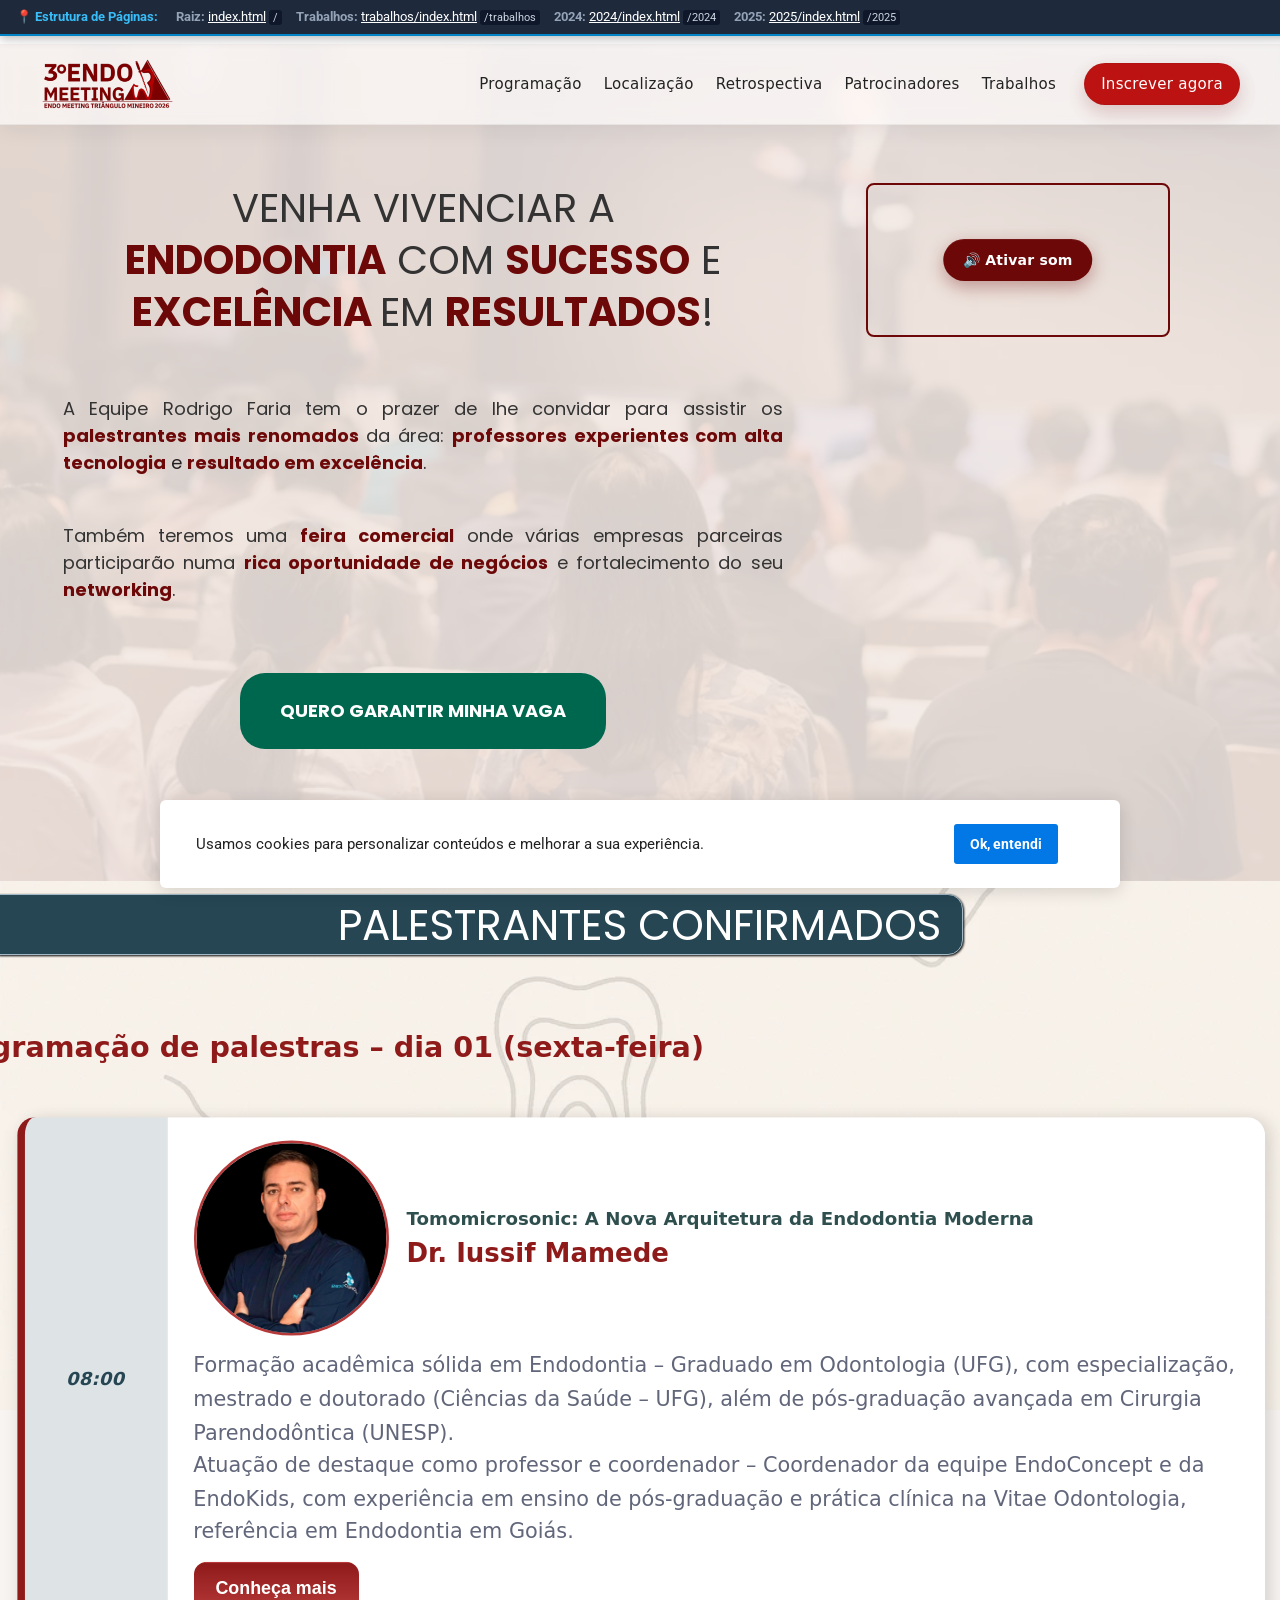
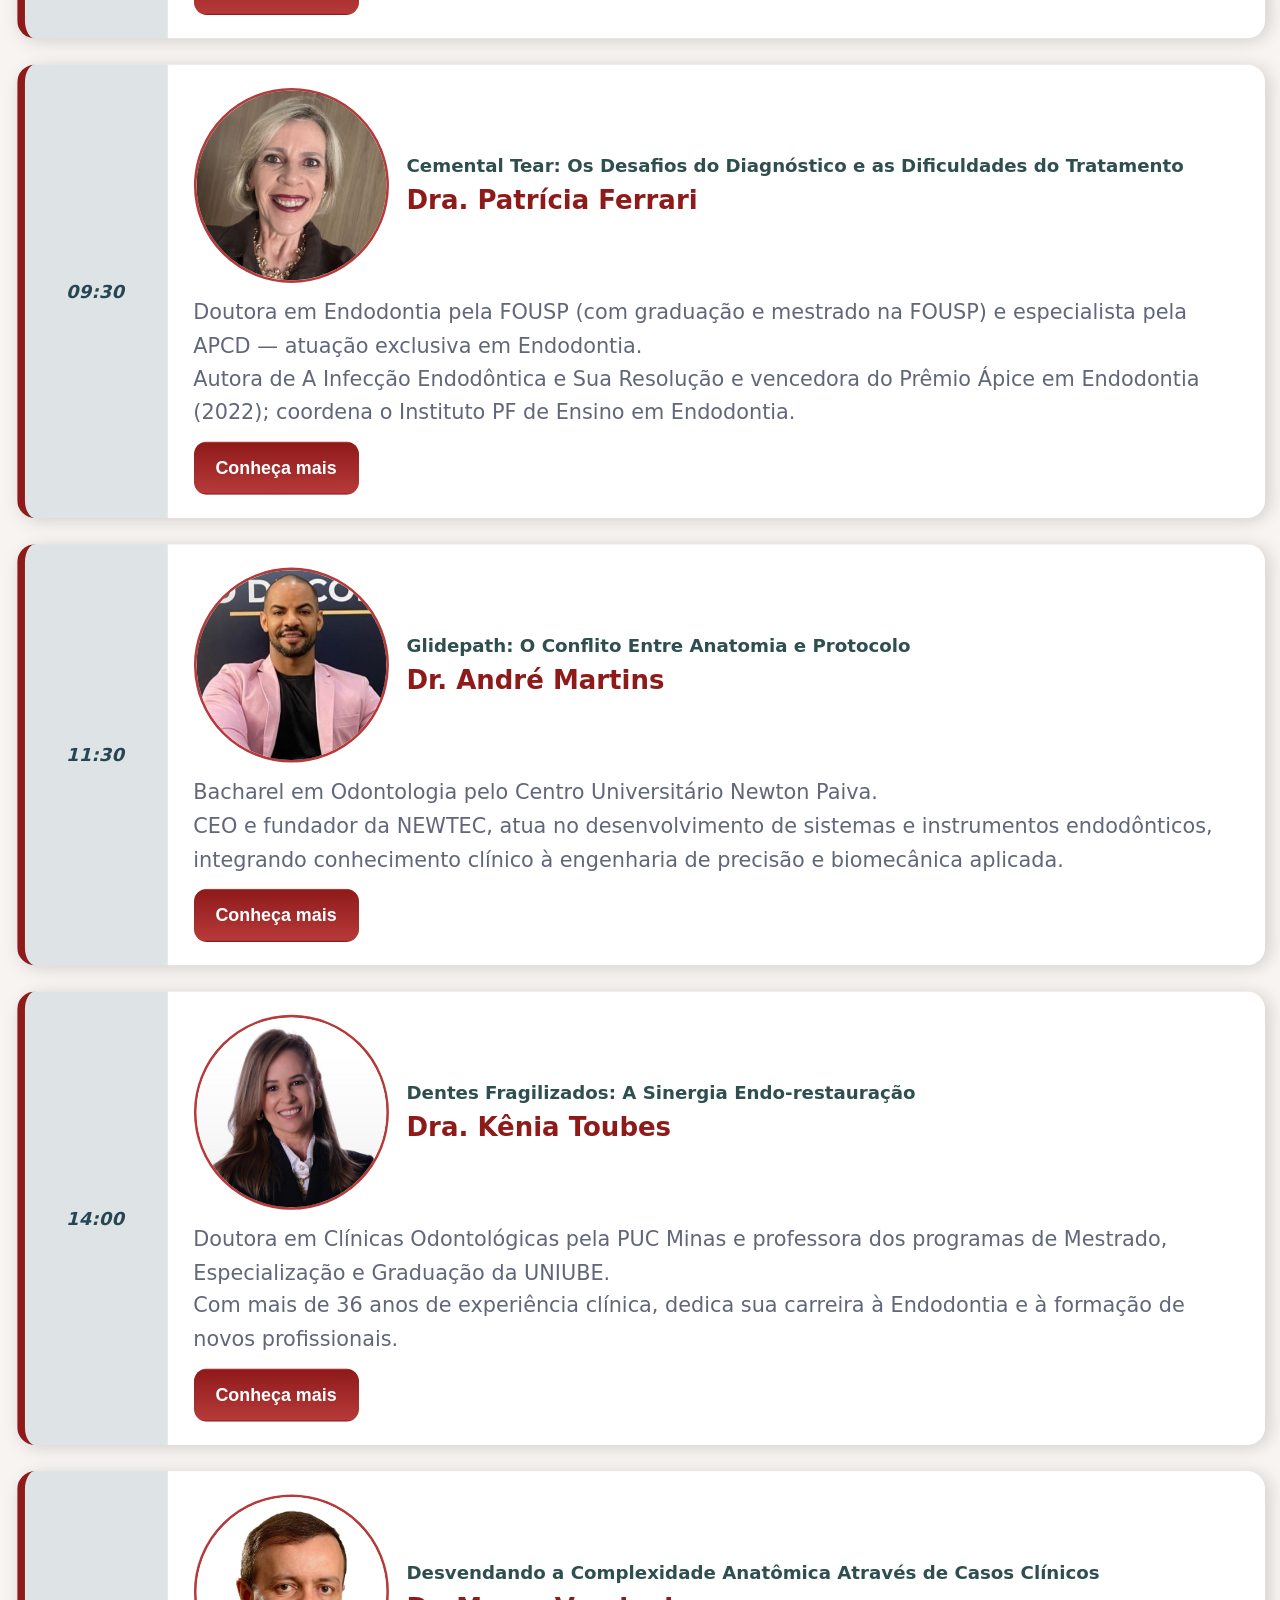
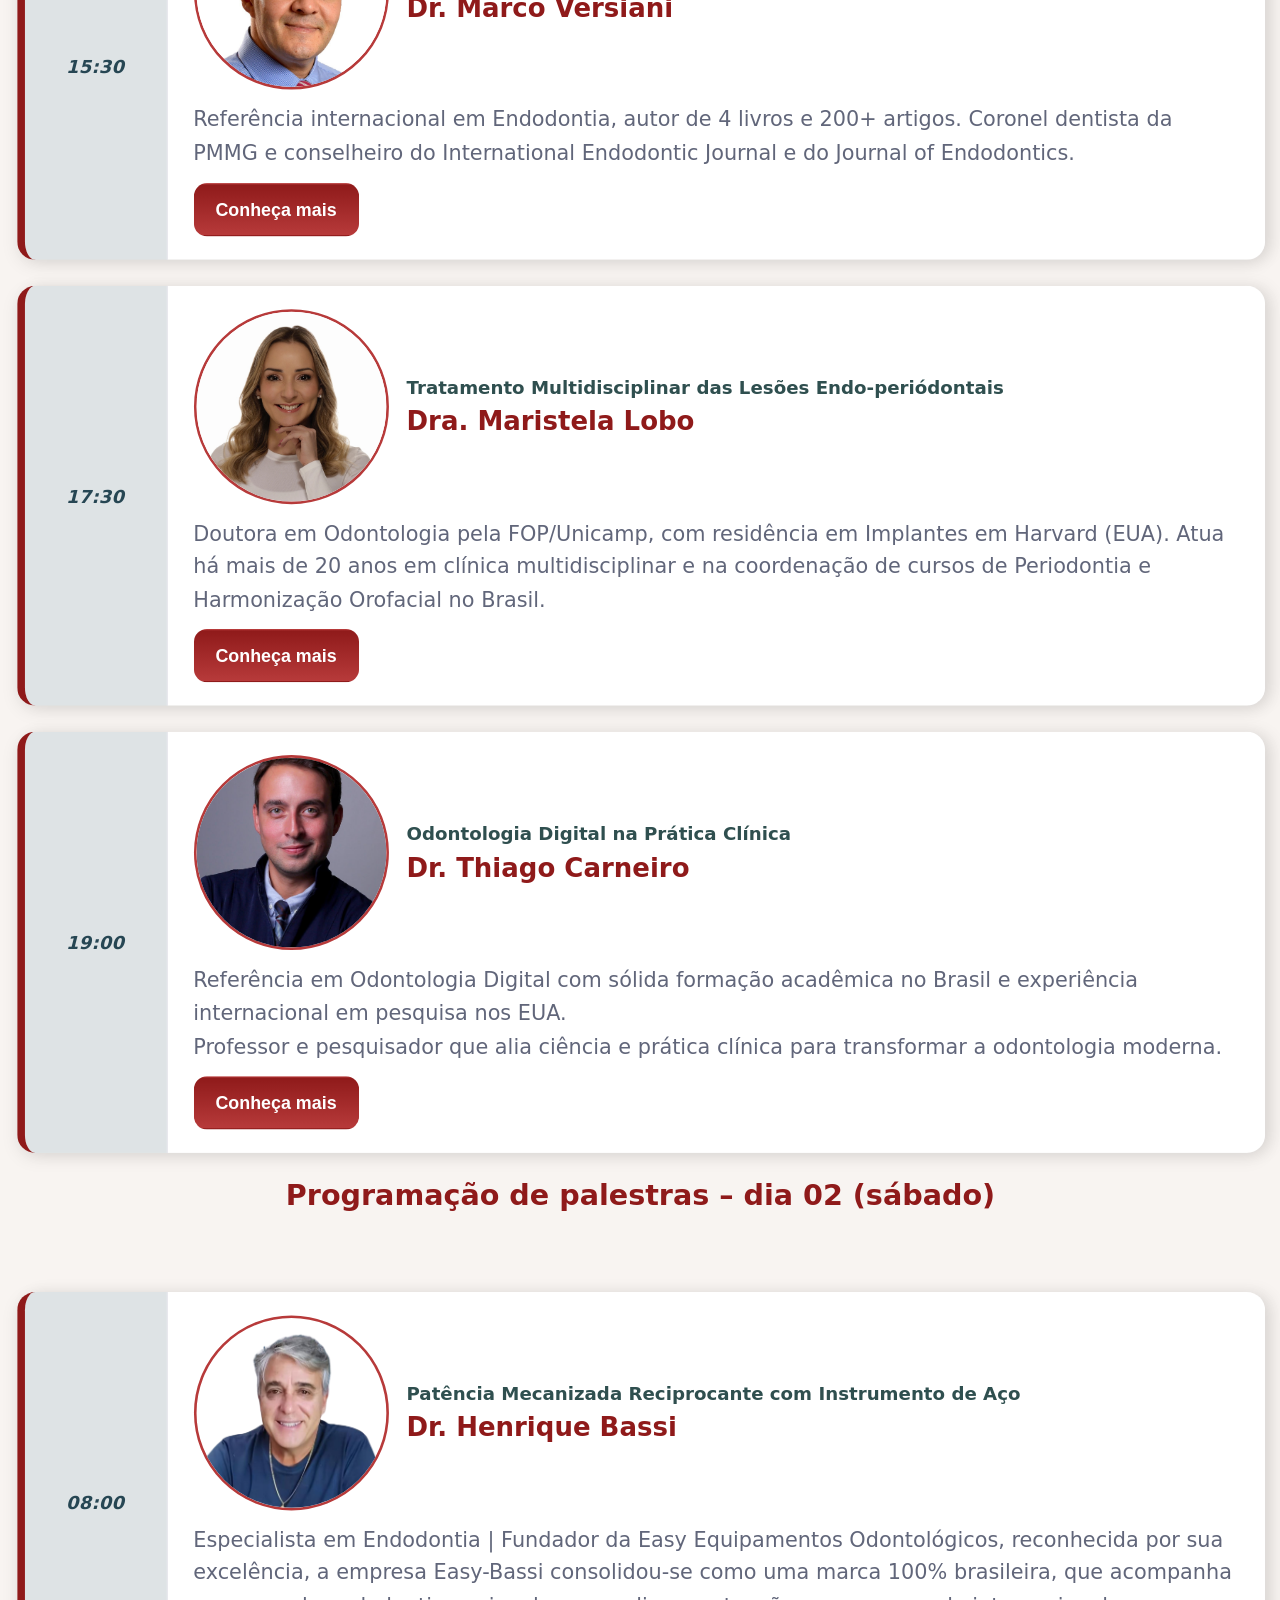
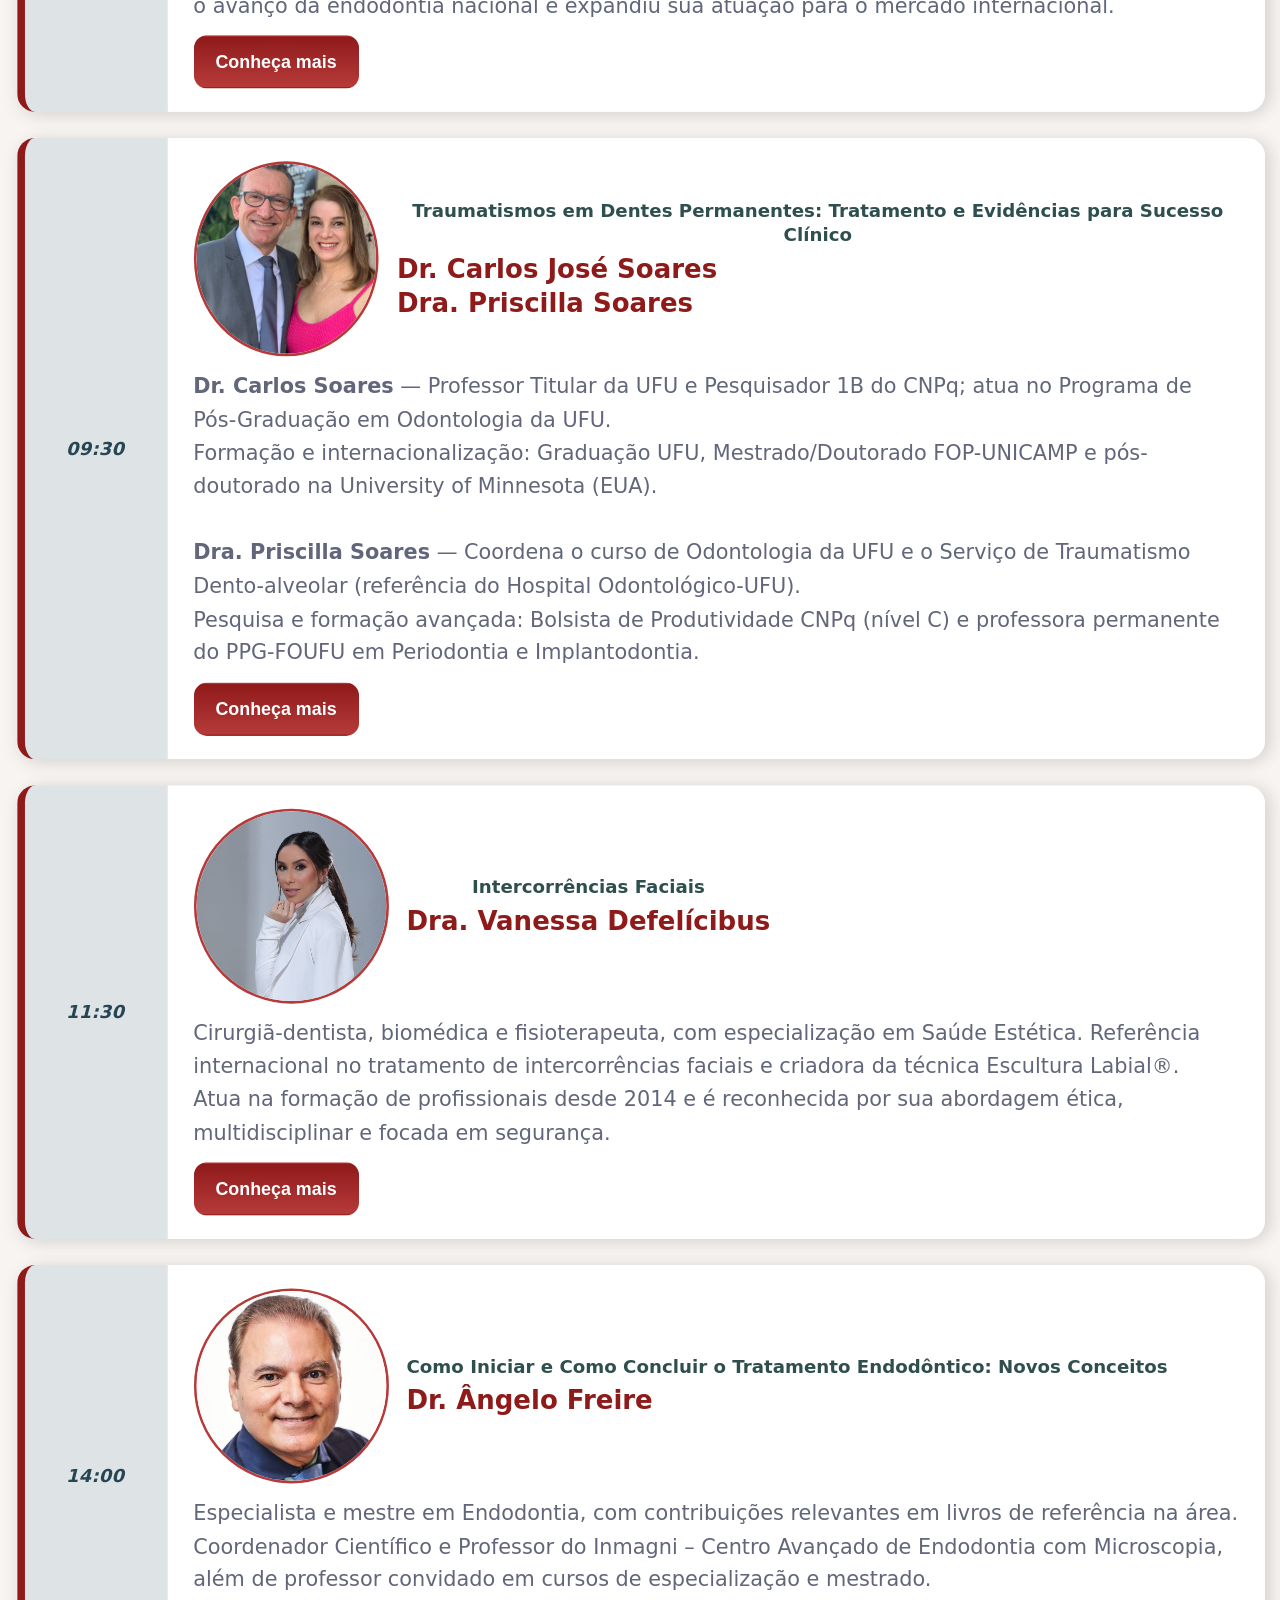
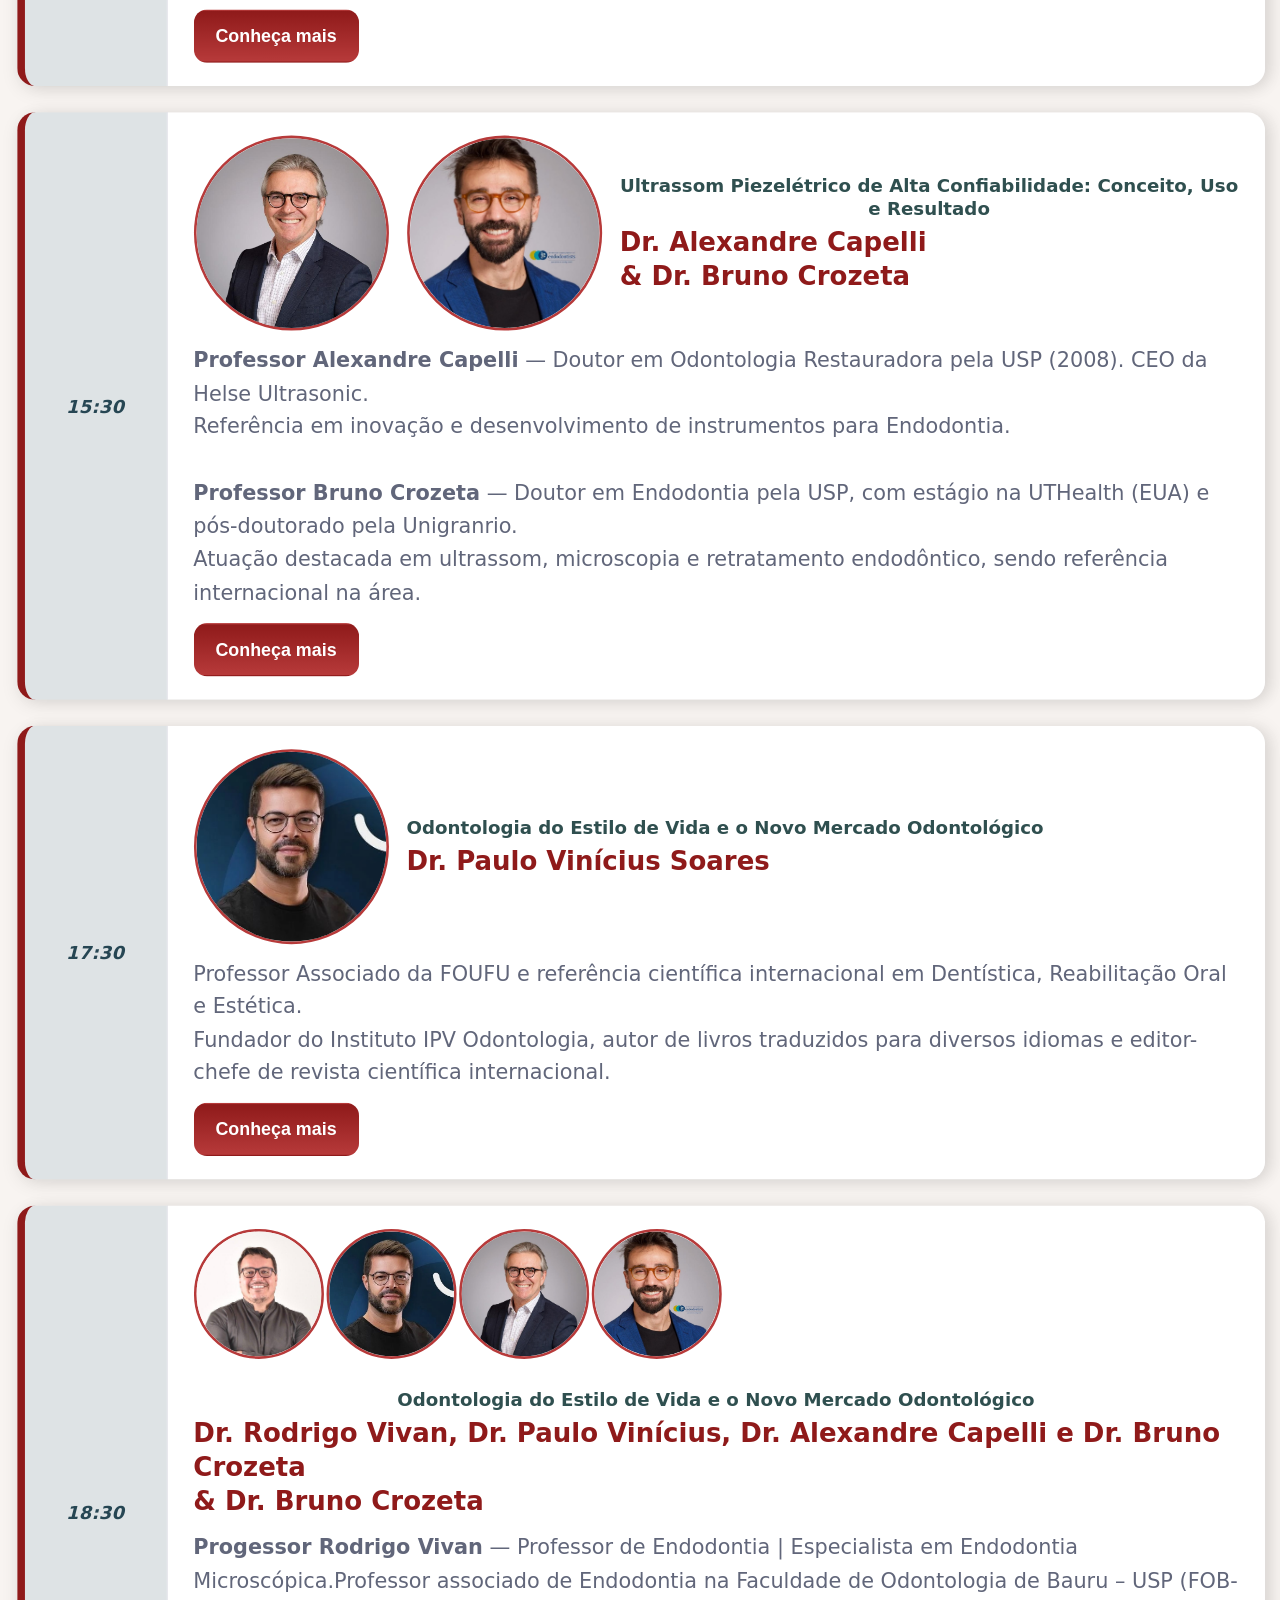
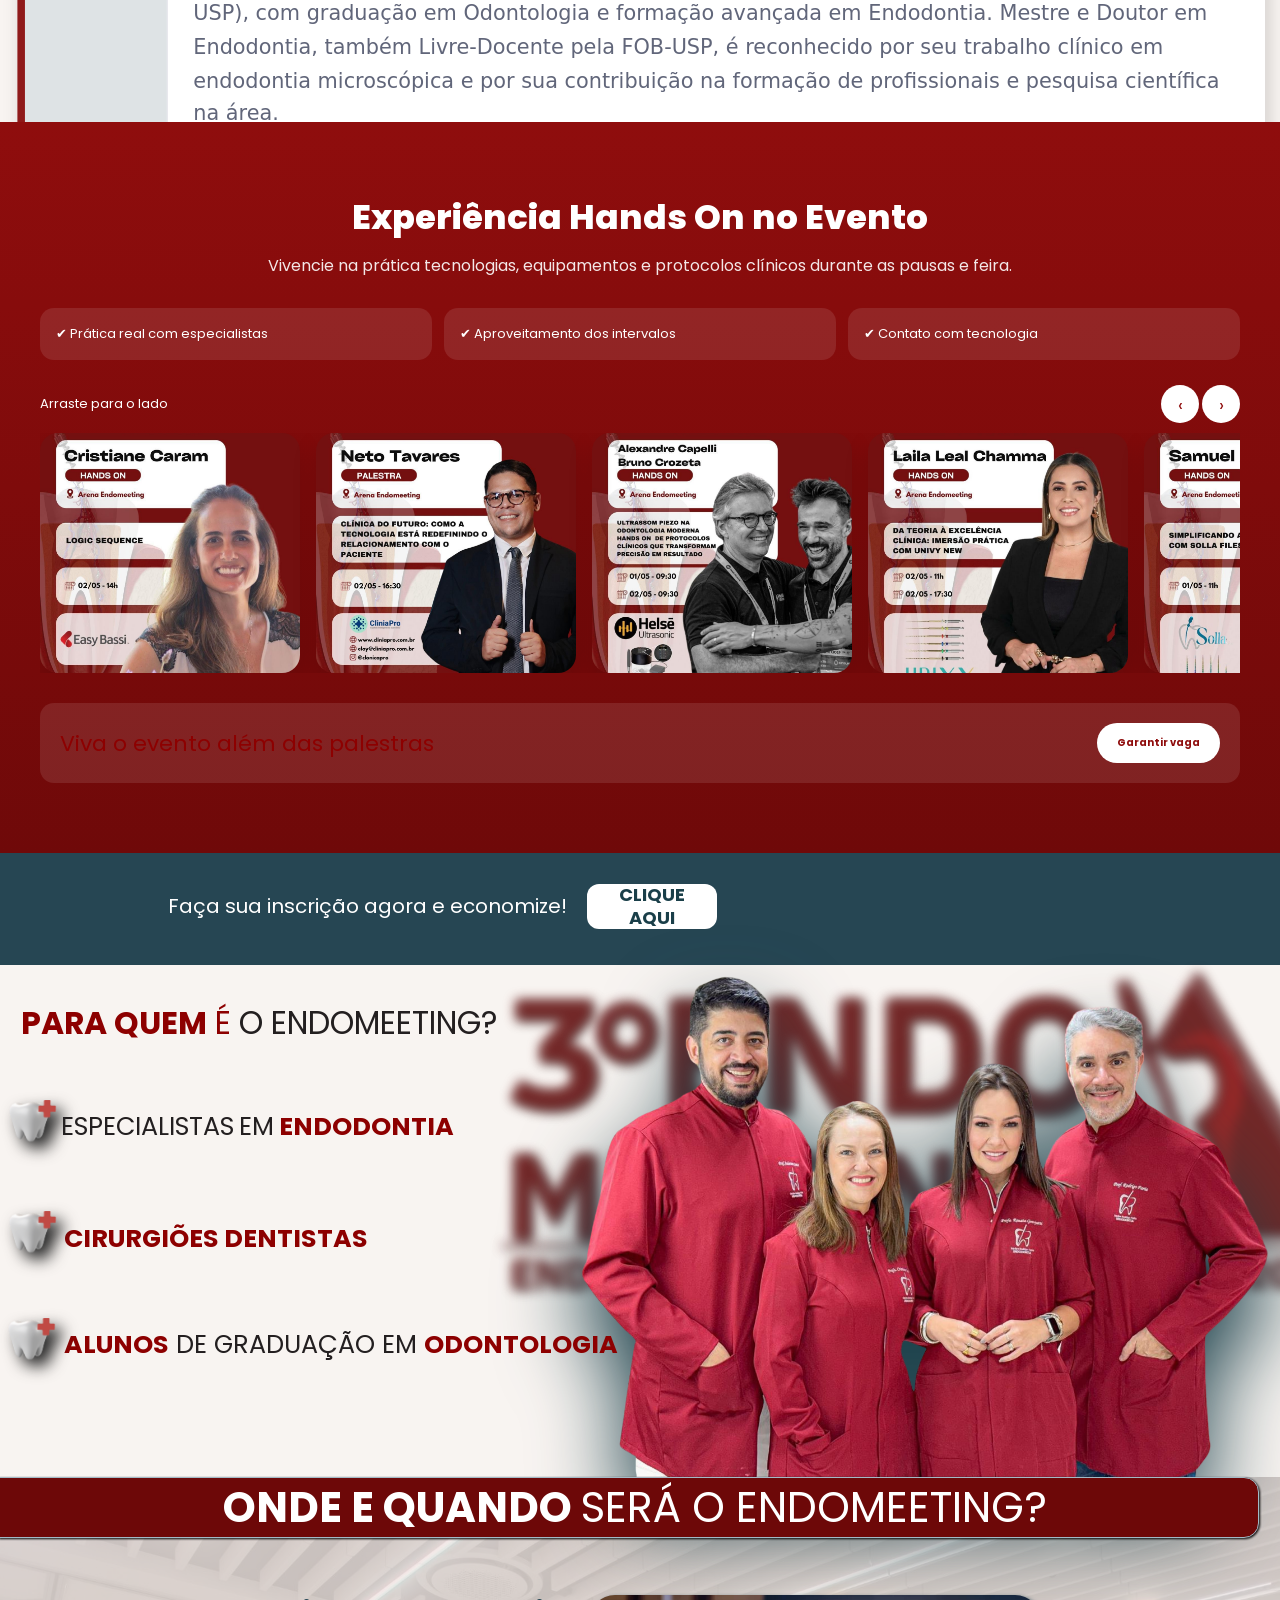
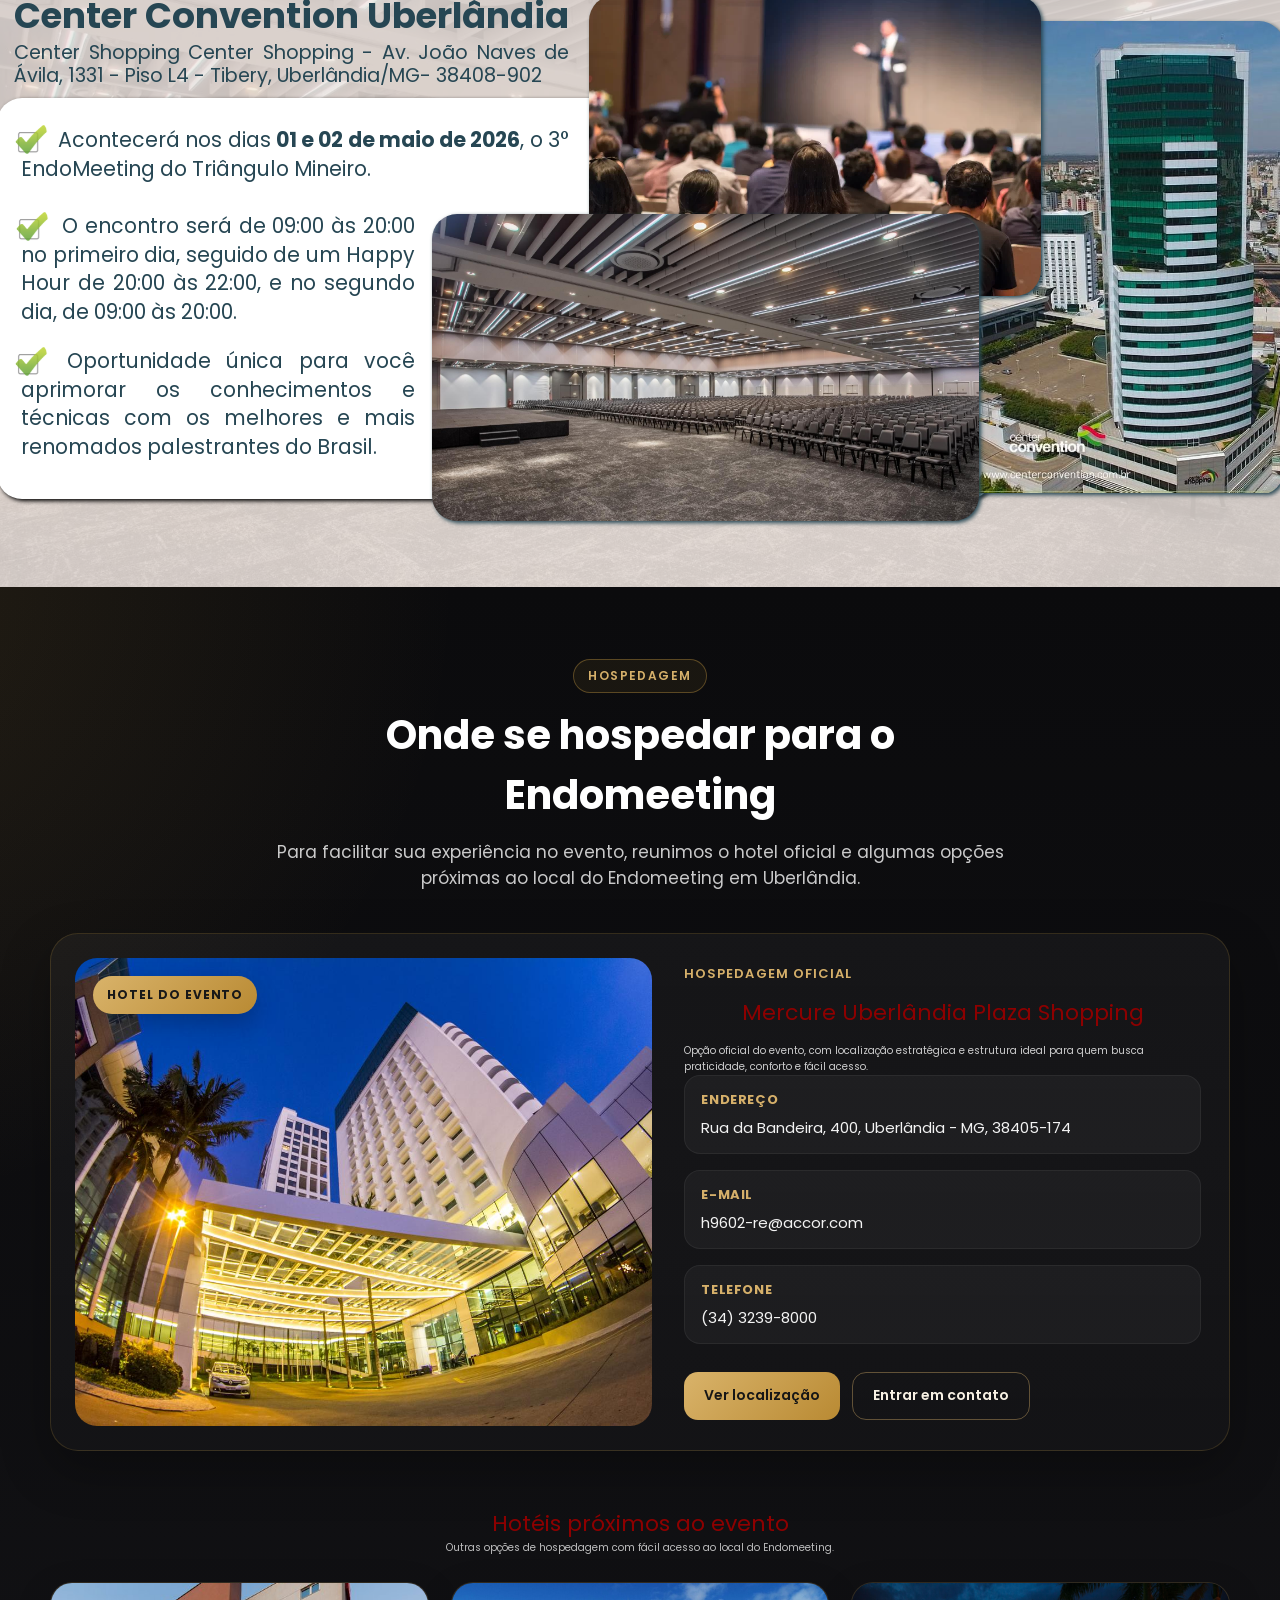
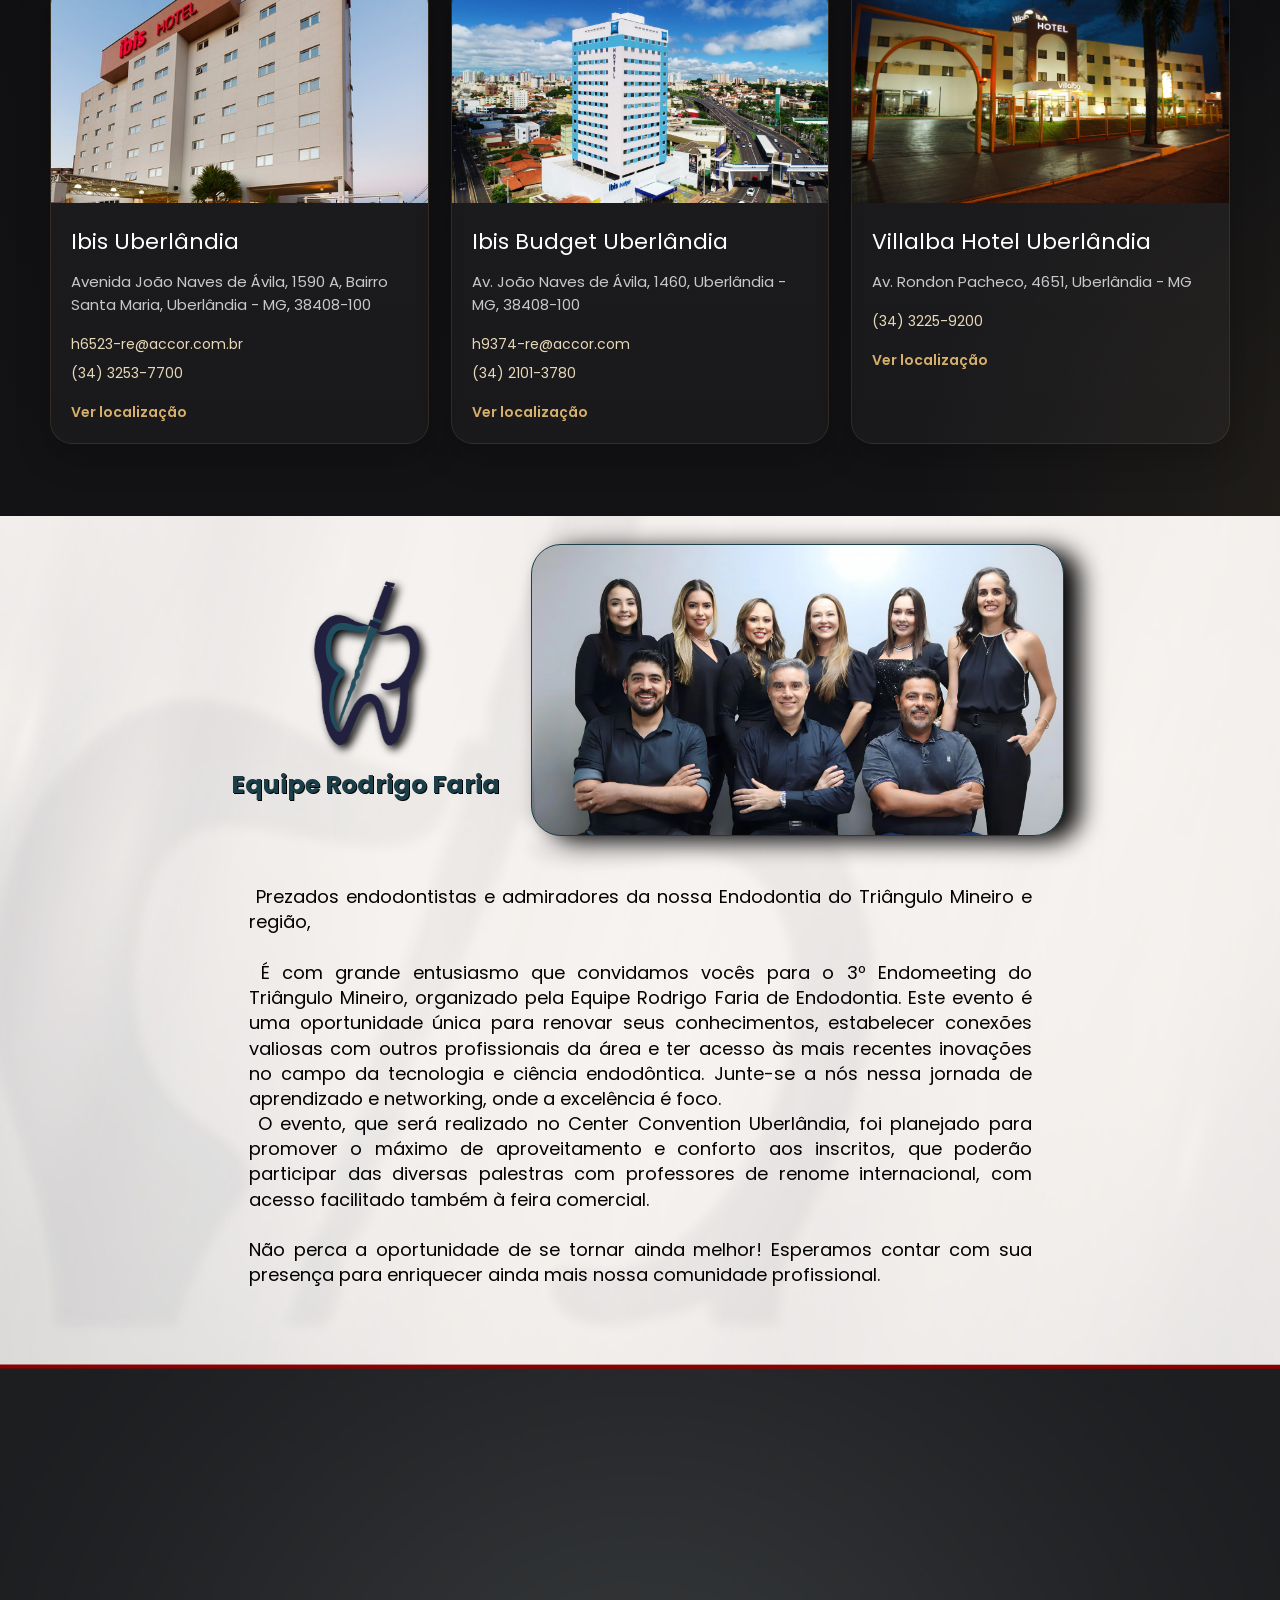
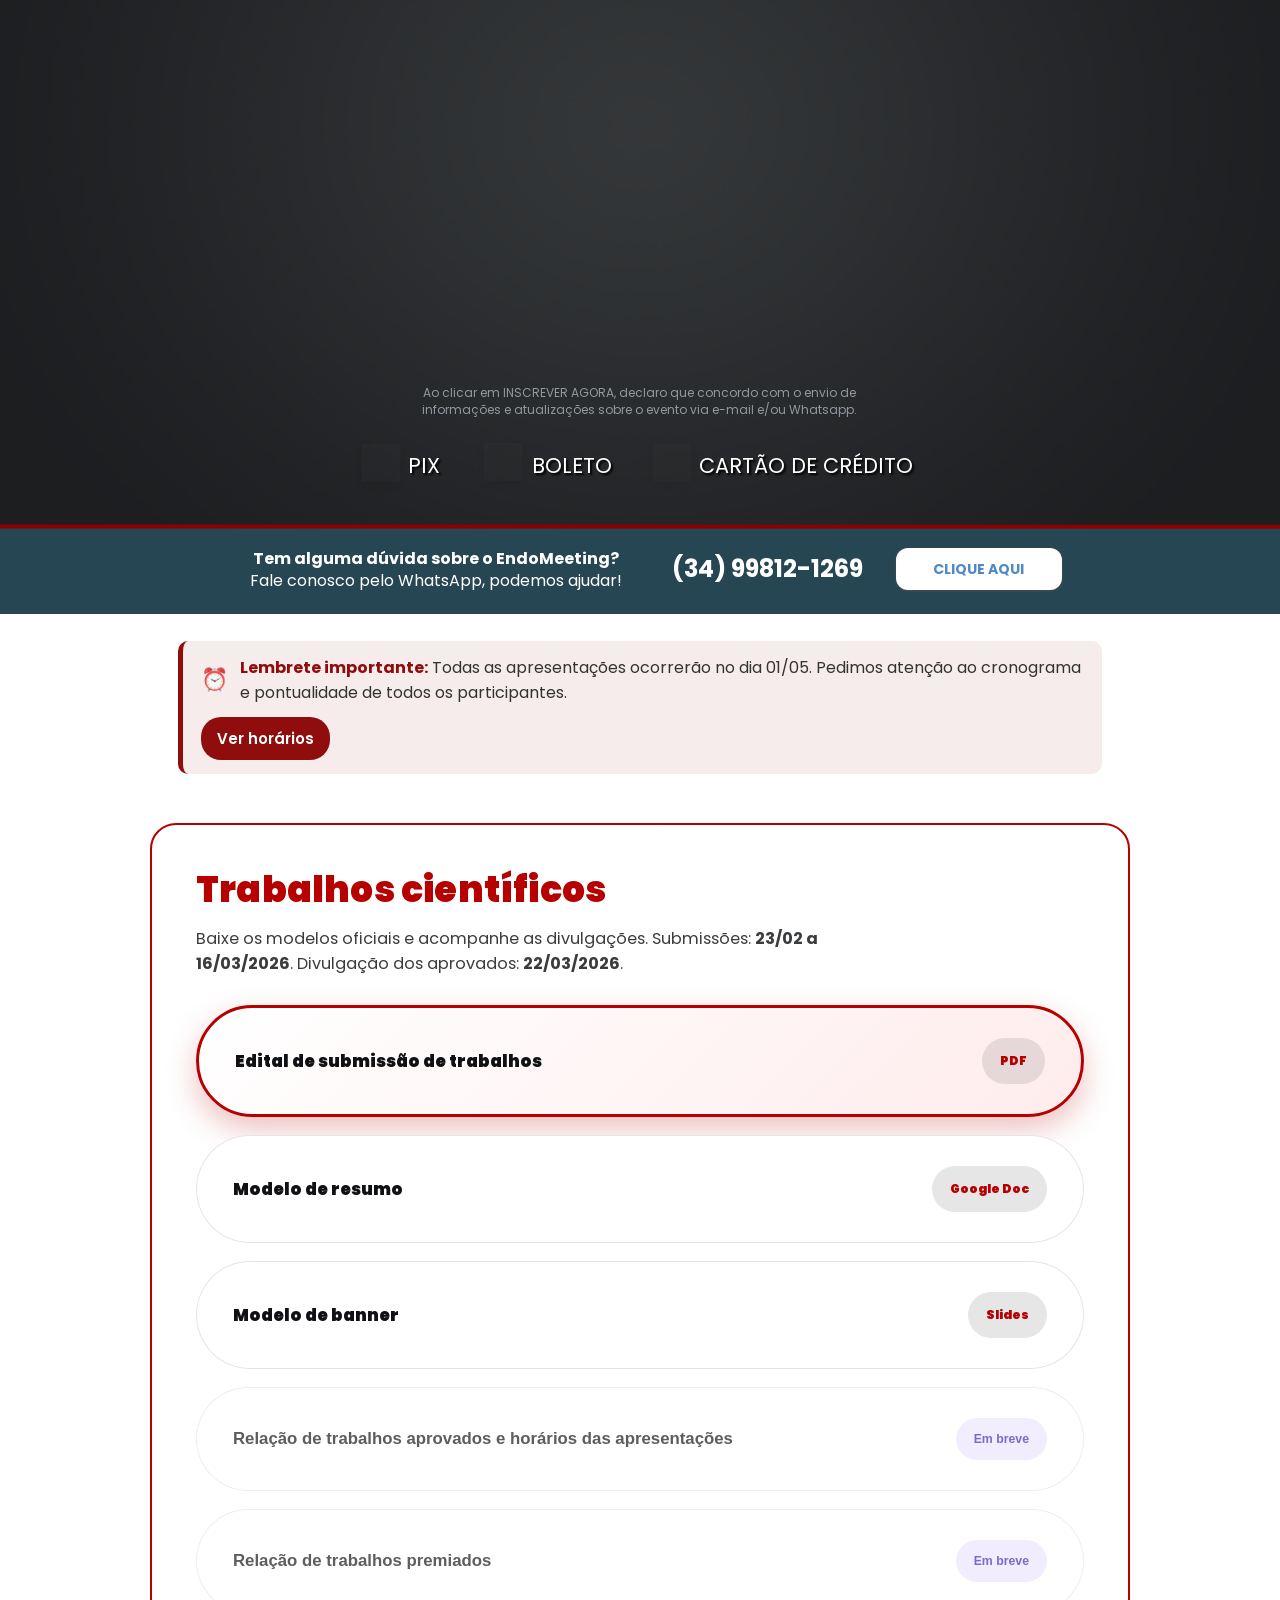
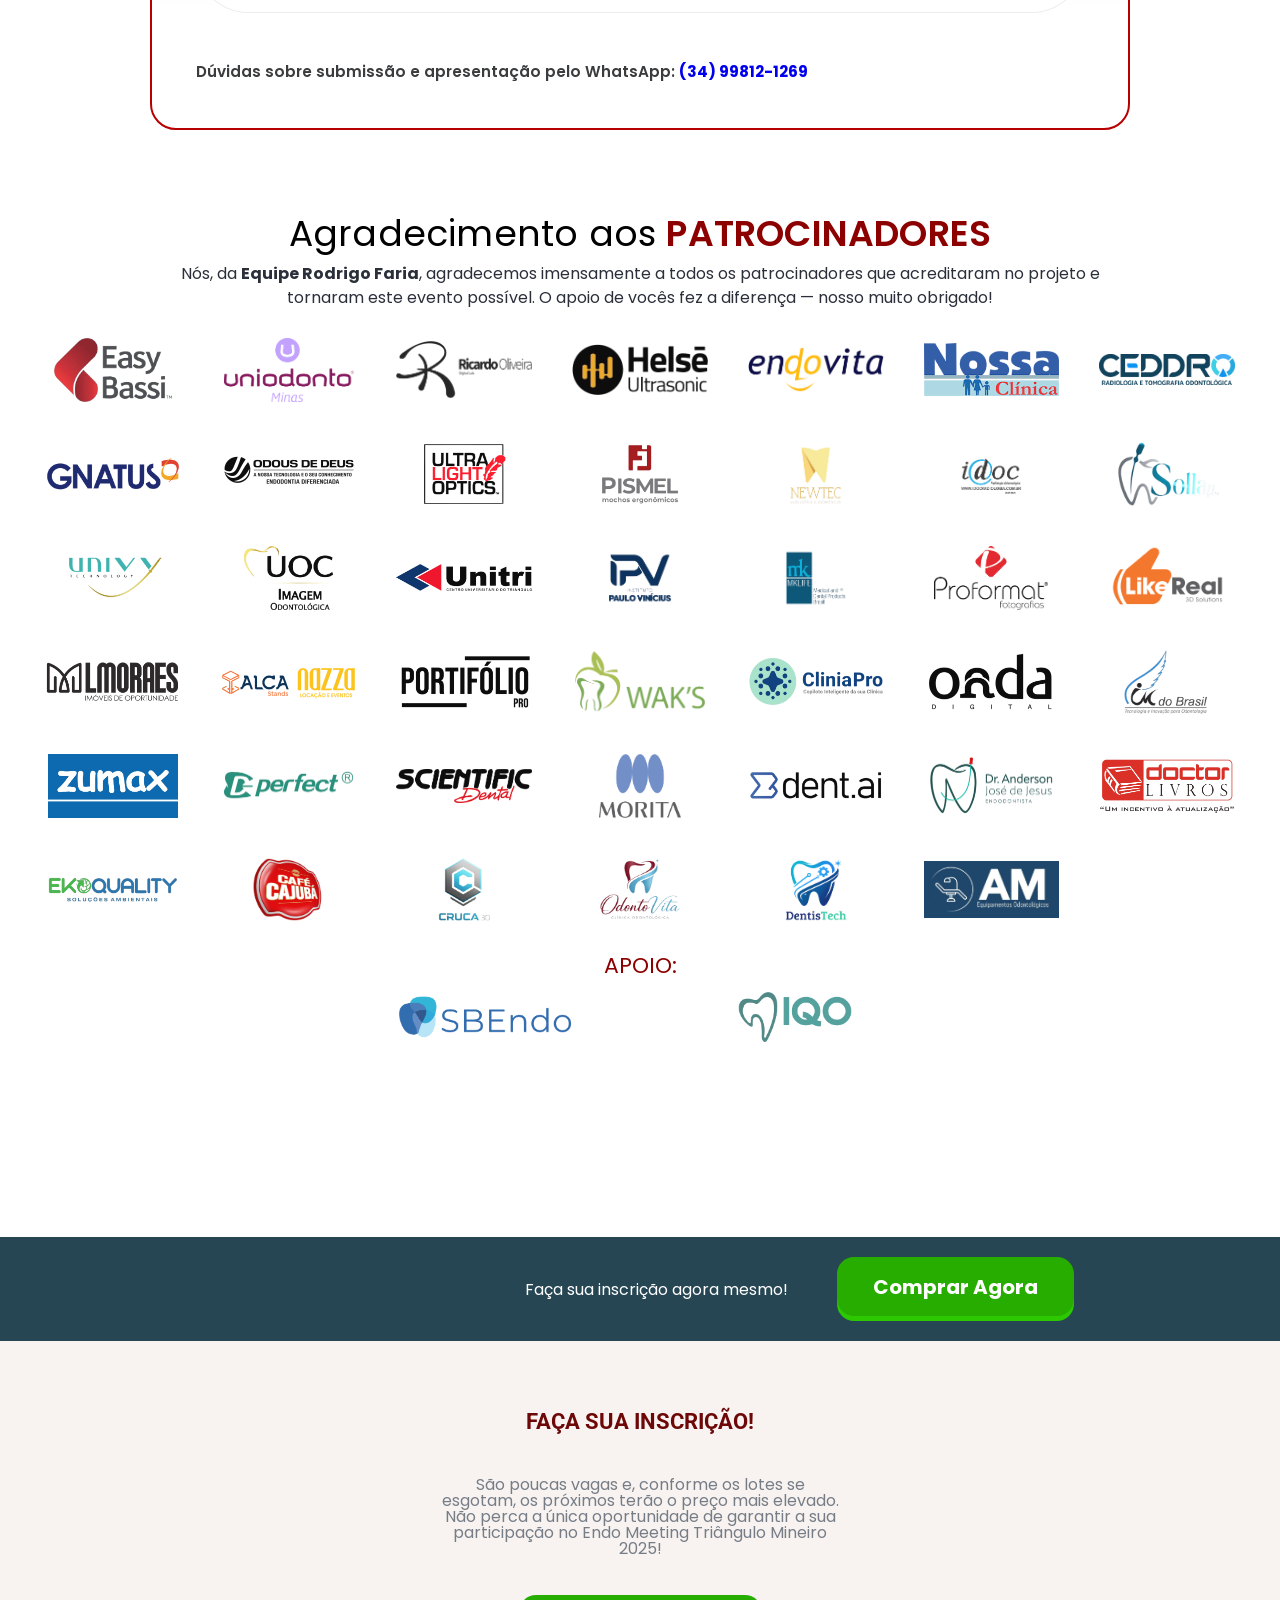
==== index.html @ 8ffbdba2 "initial commit" ====
<!DOCTYPE html><html lang="pt-BR" ><head><title>Endo Meeting TM 2026</title><meta name="viewport" content="width=device-width, initial-scale=1, maximum-scale=1, user-scalable=no, shrink-to-fit=no"><meta http-equiv="content-type" content="text/html; charset=utf-8"><meta http-equiv="X-UA-Compatible" content="IE=edge,chrome=1"><link rel="icon" href="assets/images/95266-e592751297e8c98e3b00905d639ff3d5.png"><link rel="apple-touch-icon" href="assets/images/95266-e592751297e8c98e3b00905d639ff3d5.png"><meta name="description" content="Endo Meeting TM 2026"><meta name="keywords" content="Endo Meeting TM 2026"><meta name="robots" content="all" /><meta property="og:locale" content="pt_BR"><meta property="og:type" content="article"><meta property="og:title" content="Endo Meeting Triângulo Mineiro"><meta property="og:description" content="O MAIOR EVENTO PARA ENDODONTISTAS DO TRIANGULO MINEIRO"><meta property="og:site_name" content="Endo Meeting"><meta property="og:url" content="https://www.endomeetingtm.com.br/"><meta property="og:image" content="assets/images/1-a758e5505027022e69afc84a5985216f.png"><meta property="og:image:secure_url" content="assets/images/1-a758e5505027022e69afc84a5985216f.png"><style id="css_desktop" type="text/css" media="all"> html,body,div,span,applet,object,iframe,h1,h2,h3,h4,h5,h6,p,blockquote,pre,a,abbr,acronym,address,big,cite,code,del,dfn,em,img,ins,kbd,q,s,samp,small,strike,strong,sub,sup,tt,var,b,u,i,center,dl,dt,dd,ol,ul,li,fieldset,form,label,legend,table,caption,tbody,tfoot,thead,tr,th,td,article,aside,canvas,details,embed,figure,figcaption,footer,header,hgroup,menu,nav,output,ruby,section,summary,time,mark,audio,video{margin:0;padding:0;border:0;vertical-align:baseline;background:none repeat scroll 0 0 transparent;font-family:inherit;font-size:100%;font-style:inherit;font-weight:inherit;outline:0;} html,body{width:100%;-moz-text-size-adjust:100%;-ms-text-size-adjust:100%;-webkit-text-size-adjust:100%;text-size-adjust:100%;font-family:"Poppins",sans-serif;font-style:normal;font-weight:400;} input,.select,textarea,input:hover,.select-hover,textarea:hover,input:focus,.select-focus,textarea:focus,input:disabled,.select-disabled,textarea:disabled{background:inherit;outline:0;-webkit-box-shadow:none;box-shadow:none;border:0;-webkit-box-sizing:border-box;-khtml-box-sizing:border-box;-ms-box-sizing:border-box;box-sizing:border-box;-webkit-transition:all .25s ease-out;-o-transition:all .25s ease-out;transition:all .25s ease-out;} form textarea,form input,form option{font-family:"Poppins",sans-serif;font-style:normal;font-weight:400;color:inherit;} html{font-size:10px;font-family:sans-serif;height:-webkit-fill-available;height:-moz-fill-available;height:-o-fill-available;height:-ms-fill-available;transform-origin:left top;-webkit-transform-origin:left top;-ms-transform-origin:left top;-moz-transform-origin:left top;-o-transform-origin:left top;} body{color:rgba(0,0,0,0.87);height:auto;min-width:320px;overflow-x:hidden;overflow-y:scroll;font-size:10px;} article,aside,details,figcaption,figure,footer,header,hgroup,menu,nav,section{display:block} ol,ul{list-style:none} a{margin:0;padding:0;font-size:100%;vertical-align:baseline;background:transparent} .preload *{-webkit-transition:none!important;-moz-transition:none!important;-o-transition:none!important;transition:none!important} b,strong{font-weight:bold;} i,em{font-style:italic;} s{text-decoration:line-through;} a:hover{text-decoration:underline;color:inherit;}  .body_bloquear{width:100%;height:100%;overflow-y:scroll;overflow-x:hidden;position:absolute;top:0;left:0;bottom:0;right:0;} .site_borrar{-webkit-filter:blur(2px);filter:blur(2px);pointer-events:none;-ms-touch-action:none;touch-action:none;height:100%;width:100%;position:fixed;} .gpc-e .c *{-webkit-box-sizing:border-box;box-sizing:border-box;outline:0;line-height:inherit;font-smoothing:antialiased;-webkit-font-smoothing:antialiased;-moz-osx-font-smoothing:antialiased;will-change:background-color,color,opacity,transform;} .gpc-b{width:100%;min-height:40px;-webkit-box-sizing:border-box;-moz-box-sizing:border-box;box-sizing:border-box;position:relative; background-color:#fff;border-width:0px;border-style:solid;border-color:rgb(0,0,0);border-right:0 none!important;border-left:0 none!important;background-size:auto;background-repeat:no-repeat;background-position:50%;} .gpc-b_sobreposicao{background-color:#fff;top:0;bottom:0;left:0;right:0;position:absolute;z-index:0;width:100%;height:100%;pointer-events:none;opacity:0;} .gpc-e{position:absolute;-webkit-box-sizing:border-box;-moz-box-sizing:border-box;box-sizing:border-box;} .gpc-e .c{position:relative;width:100%;height:100%;-webkit-box-sizing:border-box;box-sizing:border-box;background-size:cover;background-repeat:no-repeat;background-position:50%;opacity:1;-o-tab-size:4;tab-size:4;-moz-tab-size:4;white-space:pre-wrap;word-wrap:break-word;float:left;transition-property:background-color,color,opacity,transform;will-change:background-color,color,opacity,transform;} .gpc-e.e_html .c{word-break:break-word;white-space:normal;} .gpc-e.e_linha_horizontal{height:auto!important;} .gpc-e.e_linha_horizontal .c{margin:auto 0;width:100%;display:block;border-left:0 none;border-right:0 none;border-top:0 none;margin:5px 0;} .gpc-e.e_linha_vertical{width:auto!important;} .gpc-e.e_linha_vertical .c{margin:0 auto;height:100%;width:auto;display:block;margin:0 5px;} .gpc-e.e_caixa .c{width:100%;height:100%;-webkit-box-sizing:border-box;box-sizing:border-box;-webkit-background-size:auto auto;background-size:auto;background-repeat:no-repeat;background-position:50%;border-top-left-radius:0px;border-top-right-radius:0px;border-bottom-left-radius:0px;border-bottom-right-radius:0px;} .gpc-e.e_circulo .c{width:100%;height:100%;-webkit-box-sizing:border-box;box-sizing:border-box;-webkit-background-size:auto auto;background-size:auto;background-repeat:no-repeat;background-position:50%;} .centralizar{position:relative;width:960px;margin:0 auto;-webkit-box-sizing:border-box;box-sizing:border-box;text-align:left;} .gpc-e.dm{display:none} .gpc-e.dd,.gpc-e.dd.gpc-e.dm{display:block} .gpc-e.esconder_desktop,.gpc-e.gpc-e.dd.esconder_desktop,.gpc-e.gpc-e.dm.esconder_desktop,.gpc-b.esconder_desktop{display:none;} @media all and (max-width:800px){ .gpc-e.esconder_desktop,.gpc-e.gpc-e.dd.esconder_desktop,.gpc-e.gpc-e.dm.esconder_desktop,.gpc-b.esconder_desktop{display:block;} .gpc-e.esconder_mobile,.gpc-b.esconder_mobile{display:none!important} .gpc-e.dd{display:none} .gpc-e.dm,.gpc-e.dd.gpc-e.dm{display:block} } #site{min-width:980px;overflow:hidden;} .link_popup,.link_interno,.link_externo{cursor:pointer} .gpc-e .c.e_botao{cursor:pointer;user-select:none;-webkit-transition:transform,background-color,color,opacity .25s ease-out;-o-transition:transform,background-color,color,opacity .25s ease-out;transition:transform,background-color,color,opacity .25s ease-out;overflow:hidden;line-height:1.3;text-decoration:none;background-color:rgb(30,136,229);background-image:none;color:rgb(255,255,255);border:0px;border-radius:3px;text-align:center;white-space:normal;padding:0 8px;align-content:center;display:-webkit-box;display:-webkit-flex;display:-ms-flexbox;display:flex;-webkit-box-orient:vertical;-webkit-box-direction:normal;-webkit-flex-direction:column;-ms-flex-direction:column;flex-direction:column;-webkit-box-align:center;-webkit-align-items:center;-ms-flex-align:center;align-items:center;-webkit-box-pack:center;-webkit-justify-content:center;-ms-flex-pack:center;justify-content:center;flex-wrap:nowrap;} .gpc-e .c .gpc_botao span{-webkit-transition:color,opacity .25s ease-out;-o-transition:color,opacity .25s ease-out;transition:color,opacity .25s ease-out;} .gpc-e .c.e_botao.sombra_botao,.gpc-e .c .gpc_botao span.sombra_botao{-moz-box-shadow:0 1px 3px rgba(1,1,1,.5);box-shadow:0 1px 3px rgba(1,1,1,.5);} .gpc-e .c.e_botao.sombra_3d,.gpc-e .c .gpc_botao span.sombra_3d{height:calc(100% - 5px)} .gpc-e .c.e_html blockquote{display:none} .gpc-e .c.e_html .fb-comments{width:100%!important;height:100%!important;} .gpc-e .c.link_interno{cursor:pointer} .e_circulo{border-radius:50%} .gpc-e.e_imagem .c .imagem_fundo{width:100%;height:100%;background-repeat:no-repeat;border:0px transparent solid;border-radius:inherit;} option:disabled{display:none} .gpc-e.e_video .c{width:100%;height:100%;}  @keyframes se_key{0%{opacity:.5;}100%{opacity:1;}} @-o-keyframes se_key{0%{opacity:.5;}100%{opacity:1;}} @-ms-keyframes se_key{0%{opacity:.5;}100%{opacity:1;}} @-moz-keyframes se_key{0%{opacity:.5;}100%{opacity:1;}} @-webkit-keyframes se_key{0%{opacity:.5;}100%{opacity:1;}} .se_imagem .c,.se_video,.se_fonte,.se_caixa .c,.se_contador span,.se_slider .imagem{color:transparent!important;background:rgba(128,128,128,.05);background-repeat:no-repeat;background-image:none!important;animation:.8s ease infinite alternate se_key;-webkit-animation:.8s ease infinite alternate se_key;-o-animation:.8s ease infinite alternate se_key;text-shadow:none!important;} .gpc-e.se_video{overflow:hidden;} .se_fonte *{color:transparent!important;text-shadow:none!important;} .se_fonte input,.se_fonte select,.se_fonte textarea,.se_fonte label{opacity:0!important;-moz-opacity:0;filter:alpha(opacity=0);-ms-filter:"alpha(Opacity=0)";transition:0 none;} .ll_background{background-image:none!important;} .gpc-e a:link,.gpc-e a:visited,.gpc-e a{text-decoration:none;} .gpc-e.e_titulo a:hover,.gpc-e.e_texto a:hover{text-decoration:underline;} .aviso_fundo{opacity:0;-moz-opacity:0;filter:alpha(opacity=0);-ms-filter:"alpha(Opacity=0)";position:fixed;top:0;bottom:0;left:0;right:0;background:rgba(0,0,0,.84);z-index:100000;-webkit-transition:all 200ms ease;-moz-transition:all 200ms ease;-ms-transition:all 200ms ease;-o-transition:all 200ms ease;transition:all 200ms ease;} .aviso_texto{opacity:0;-moz-opacity:0;filter:alpha(opacity=0);-ms-filter:"alpha(Opacity=0)";position:fixed;margin:auto;left:0;right:0;color:#fff;top:0;bottom:0;z-index:100001;text-align:center;vertical-align:middle;font-size:50px;line-height:2;-webkit-transition:all 200ms ease;-moz-transition:all 200ms ease;-ms-transition:all 200ms ease;-o-transition:all 200ms ease;transition:all 200ms ease;font-family:"",sans-serif;font-style:normal;font-weight:bold;display:flex;flex-direction:row;flex-wrap:nowrap;justify-content:center;align-items:center;align-content:center;} .aviso_texto_carregando{width:60px;aspect-ratio:2;--_g:no-repeat radial-gradient(circle closest-side,#f9f9f9 84%,#0000);background:var(--_g) 0% 50%,var(--_g) 50% 50%,var(--_g) 100% 50%;background-size:calc(100%/3) 50%;animation:l3 1s infinite linear;position:fixed;margin:auto;left:0;right:0;top:0;bottom:0;} @keyframes l3{ 20%{background-position:0% 0%,50% 50%,100% 50%} 40%{background-position:0% 100%,50% 0%,100% 50%} 60%{background-position:0% 50%,50% 100%,100% 0%} 80%{background-position:0% 50%,50% 50%,100% 100%} } .mostrar_aviso{opacity:1;-moz-opacity:1;filter:alpha(opacity=100);-ms-filter:"alpha(Opacity=100)"} .esconder{display:none} .video-background{pointer-events:none;width:100%;height:100%;z-index:0;} .video-background iframe{width:140%;height:150%;margin:-18% -20%;} body .gm_fundo{position:absolute;bottom:0;} @media all and (max-width:800px){ .aviso_texto{font-size:35px;} #site{min-width:360px;} .centralizar{width:360px;} .gpc_modal{min-width:175px!important;} } ::-webkit-scrollbar{width:6px;height:6px;background-color:#f9f9f9;} ::-webkit-scrollbar-track{background-color:#f9f9f9;} ::-webkit-scrollbar-thumb{background-color:rgba(0,0,0,0.24);border-radius:6px;-webkit-border-radius:6px;} ::-webkit-scrollbar-thumb:hover{background-color:rgba(0,0,0,0.38);} .carregando{width:30px;height:30px;margin:auto;top:0;bottom:0;right:0;left:0;position:absolute;background-size:30px;background-repeat:no-repeat;background-position:center;background-image:url("[data-uri]");}  @supports (-webkit-marquee-repetition:infinite) and (object-fit:fill){.gpc-e .c{word-break:break-word;white-space:normal;}} @media not all and (min-resolution:.001dpcm){@media{.gpc-e .c{word-break:break-word;white-space:normal;}}}  .e_animacoes{opacity:0;-moz-opacity:0;filter:alpha(opacity=0);-ms-filter:"alpha(Opacity=0)";}  .gpc-e.e_botao *{font-family:"Poppins",sans-serif;font-style:normal;font-weight:700;} @media all and (max-width:800px){.gpc-e.e_botao *{font-family:"Poppins",sans-serif;font-style:normal;font-weight:700;}}  .gpc-e .c.e_titulo * a:hover,.gpc-e .c.e_titulo * a:link,.gpc-e .c.e_titulo * a:visited,.gpc-e .c.e_texto * a:hover,.gpc-e .c.e_texto * a:visited,.gpc-e .c.e_texto * a:link{color:inherit;font-weight:inherit;font-style:inherit;} .gpc-e p,.gpc-e ol,.gpc-e ul,.gpc-e pre,.gpc-e blockquote,.gpc-e h1,.gpc-e h2,.gpc-e h3,.gpc-e h4,.gpc-e h5,.gpc-e h6{margin:0;padding:0;font-size:inherit;font-weight:inherit;font-style:inherit;} .gpc-e .c.e_titulo h1,.gpc-e .c.e_titulo h1 *{font-family:"Poppins",sans-serif;font-style:normal;font-weight:400;} .gpc-e .c.e_titulo h2,.gpc-e .c.e_titulo h2 *{font-family:"Poppins",sans-serif;font-style:normal;font-weight:400;} .gpc-e .c.e_titulo h3,.gpc-e .c.e_titulo h3 *{font-family:"Roboto",sans-serif;font-style:normal;font-weight:400;} .gpc-e .c.e_titulo h4,.gpc-e .c.e_titulo h4 *{font-family:"Roboto",sans-serif;font-style:normal;font-weight:400;} .gpc-e .c.e_titulo h5,.gpc-e .c.e_titulo h5 *{font-family:"Roboto",sans-serif;font-style:normal;font-weight:400;} .gpc-e .c.e_titulo h6,.gpc-e .c.e_titulo h6 *{font-family:"Poppins",sans-serif;font-style:normal;font-weight:400;} .gpc-e .c.e_texto,.gpc-e .c.e_texto *{font-family:"Poppins",sans-serif;font-style:normal;font-weight:inherit;} .gpc-e .c.e_titulo * b *,.gpc-e .c.e_titulo * strong *,.gpc-e .c.e_texto * b *,.gpc-e .c.e_texto * strong *,.gpc-e .c.e_titulo * b,.gpc-e .c.e_titulo * strong,.gpc-e .c.e_texto * b,.gpc-e .c.e_texto * strong{font-weight:bold;font-style:inherit;} .gpc-e .c.e_titulo * em,.gpc-e .c.e_texto * em,.gpc-e .c.e_titulo * i,.gpc-e .c.e_texto * i,.gpc-e .c.e_titulo * em *,.gpc-e .c.e_texto * em *,.gpc-e .c.e_titulo * i *,.gpc-e .c.e_texto * i *{font-style:italic;} .gpc-e .c.e_titulo * s,.gpc-e .c.e_texto * s,.gpc-e .c.e_titulo * strike,.gpc-e .c.e_texto * strike{text-decoration:line-through;font-weight:inherit;} .gpc-e .c.e_titulo * u,.gpc-e .c.e_texto * u{text-decoration:underline;font-weight:inherit;} .gpc-e .c.e_titulo ul,.gpc-e .c.e_texto ul{list-style-type:none;vertical-align:top;zoom:1;*display:inline;padding-left:1.5em;} .gpc-e .c.e_titulo ul li,.gpc-e .c.e_texto ul li,.gpc-e .c.e_titulo ol li,.gpc-e .c.e_texto ol li{position:relative;} .gpc-e .c.e_titulo ul li > span:first-child:before,.gpc-e .c.e_titulo ul li > font:first-child:before,.gpc-e .c.e_titulo ul li > b:first-child:before,.gpc-e .c.e_titulo ul li > i:first-child:before,.gpc-e .c.e_titulo ul li > a:first-child:before,.gpc-e .c.e_titulo ul li > u:first-child:before,.gpc-e .c.e_texto ul li > span:first-child:before,.gpc-e .c.e_texto ul li > font:first-child:before,.gpc-e .c.e_texto ul li > b:first-child:before,.gpc-e .c.e_texto ul li > i:first-child:before,.gpc-e .c.e_texto ul li > a:first-child:before,.gpc-e .c.e_texto ul li > u:first-child:before{display:list-item;content:"●";position:absolute;float:left;left:-1.5em;top:0;width:1.5em;text-align:center;} .gpc-e .c.e_titulo ol,.gpc-e .c.e_texto ol{list-style-type:none;display:inline-block;vertical-align:top;zoom:1;*display:inline;counter-reset:lista_o;padding-left:1.5em;} .gpc-e .c.e_titulo ol li > span:first-child:before,.gpc-e .c.e_titulo ol li > font:first-child:before,.gpc-e .c.e_titulo ol li > b:first-child:before,.gpc-e .c.e_titulo ol li > i:first-child:before,.gpc-e .c.e_titulo ol li > a:first-child:before,.gpc-e .c.e_titulo ol li > u:first-child:before,.gpc-e .c.e_texto ol li > span:first-child:before,.gpc-e .c.e_texto ol li > font:first-child:before,.gpc-e .c.e_texto ol li > b:first-child:before,.gpc-e .c.e_texto ol li > i:first-child:before,.gpc-e .c.e_texto ol li > a:first-child:before,.gpc-e .c.e_texto ol li > u:first-child:before{counter-increment:lista_o;display:list-item;content:counter(lista_o)".";position:absolute;float:left;left:-2em;top:0;width:2em;text-align:center;}   .gpc-e .c.e_icone{cursor:default;-webkit-user-select:none;-ms-user-select:none;-webkit-user-select:none;-moz-user-select:none;user-select:none;-webkit-transition:transform,color .25s ease-out;-o-transition:transform,color .25s ease-out;transition:transform,color .25s ease-out;-moz-transition:transform,color .25s ease-out;-ms-transition:transform,color .25s ease-out;} .gpc-e a.c.e_icone{cursor:pointer} .gpc-e .c.e_icone.sombra_texto{-moz-text-shadow:rgb(207,207,207) 0px 1px 3px;text-shadow:rgb(207,207,207) 0px 1px 3px;}  .gpc-e.e_timer .c{font-size:50px;} .gpc-e.e_timer .c .contador{width:100%;height:100%;float:left;display:-webkit-box;display:-webkit-flex;display:-ms-flexbox;display:flex;-webkit-flex-wrap:wrap;-ms-flex-wrap:wrap;flex-wrap:wrap;-webkit-align-content:space-between;-ms-flex-line-pack:justify;align-content:space-between;font-style:normal;font-weight:normal;} .gpc-e.e_timer .c .contador_timer,.gpc-e.e_timer .c .contador_titulos{width:100%;display:-webkit-box;display:-webkit-flex;display:-ms-flexbox;display:flex;-webkit-box-pack:justify;-webkit-justify-content:space-between;-ms-flex-pack:justify;justify-content:space-between;-webkit-flex-wrap:nowrap;-ms-flex-wrap:nowrap;flex-wrap:nowrap;margin:auto;} .gpc-e.e_timer .c .contador_titulos{font-size:22%;top:0px;height:20%;line-height:1em;text-transform:uppercase;-webkit-box-ordinal-group:2;-webkit-order:1;-ms-flex-order:1;order:1;-webkit-box-align:center;-webkit-align-items:center;-ms-flex-align:center;align-items:center} .gpc-e.e_timer .c .contador_titulos *{font-family:Arial,sans-serif;} .gpc-e.e_timer .c .contador_titulos span{width:20%;text-align:center;} .gpc-e.e_timer .c .contador_timer{-webkit-box-ordinal-group:3;-webkit-order:2;-ms-flex-order:2;order:2;height:78%;font-size:88%;} .gpc-e.e_timer .c .contador_timer *{font-family:Roboto,sans-serif;} .gpc-e.e_timer .c .contador_separador,.gpc-e.e_timer .c .contador_dias,.gpc-e.e_timer .c .contador_horas,.gpc-e.e_timer .c .contador_minutos,.gpc-e.e_timer .c .contador_segundos{color:#fff;-webkit-border-radius:4px;border-radius:4px;float:left;position:relative;text-align:center;width:20%;display:-webkit-box;display:-webkit-flex;display:-ms-flexbox;display:flex;-webkit-box-align:center;-webkit-align-items:center;-ms-flex-align:center;align-items:center;-webkit-box-pack:center;-webkit-justify-content:center;-ms-flex-pack:center;justify-content:center;} .gpc-e.e_timer .c .contador_dias span,.gpc-e.e_timer .c .contador_horas span,.gpc-e.e_timer .c .contador_minutos span,.gpc-e.e_timer .c .contador_segundos span,.gpc-e.e_timer .c .contador_separador span{width:100%;} .gpc-e.e_timer .c .contador_separador{background:none;-webkit-border-radius:0;border-radius:0;padding:0;height:100%;width:5%;position:relative;} .gpc-e.e_timer .c .contador_separador .pontos{-moz-border-radius:100px;-webkit-border-radius:100px;border-radius:100px;height:7%;right:0;margin:auto;left:0;position:absolute;width:30%;} .gpc-e.e_timer .c .contador_separador .pontos-topo{top:34%;} .gpc-e.e_timer .c .contador_separador .pontos-baixo{bottom:34%;} .gpc-e.e_timer .c .contador.titulo_topo .contador_titulos{-webkit-box-ordinal-group:2;-webkit-order:1;-ms-flex-order:1;order:1;} .gpc-e.e_timer .c .contador.titulo_baixo .contador_titulos{-webkit-box-ordinal-group:3;-webkit-order:2;-ms-flex-order:2;order:2;} .gpc-e.e_timer .c .contador.titulo_topo .contador_timer{-webkit-box-ordinal-group:3;-webkit-order:2;-ms-flex-order:2;order:2;} .gpc-e.e_timer .c .contador.titulo_baixo .contador_timer{-webkit-box-ordinal-group:2;-webkit-order:1;-ms-flex-order:1;order:1;} .gpc-e.e_timer .c.horas .contador_titulos span,.gpc-e.e_timer .c.horas .contador_horas,.gpc-e.e_timer .c.horas .contador_minutos,.gpc-e.e_timer .c.horas .contador_segundos{width:27%;} .gpc-e.e_timer .c.minutos .contador_titulos span,.gpc-e.e_timer .c.minutos .contador_minutos,.gpc-e.e_timer .c.minutos .contador_segundos{width:43%;} .gpc-e.e_timer .c .contador_titulos span.contador_separador{width:5%} .gpc-e.e_timer .c.horas .contador_separador,.gpc-e.e_timer .c.horas .contador_titulos span.contador_separador{width:8%;} .gpc-e.e_timer .c.horas .contador_separador .pontos{height:8%;width:29%;} .gpc-e.e_timer .c.minutos .contador_separador,.gpc-e.e_timer .c.minutos .contador_titulos span.contador_separador{width:10%;}      .gpc-e.e_html{transform:none!important;} .gpc-e.e_html .c,.gpc-e.e_html .c *{will-change:auto;} #b_471651_1_175573950326630506{height:836.781px;background-position:50% 50%;background-size:cover;background-repeat:no-repeat;background-attachment:fixed;background-color:rgb(242,233,228);background-image:url(assets/images/95266-757a5ccc91596e53bd438dd2f81a07d6.webp);}#b_471651_1_175573950326630506 .gpc-b_sobreposicao{background-color:rgb(242,233,228);opacity:0.89;}#e_471651_1_175573950326693569{width:636px;left:-54.74px;top:138.468px;text-shadow:none;z-index:1206;transform:translate(0px,0px);}#e_471651_1_175573950326693569 .c{line-height:52px;letter-spacing:0px;text-align:center;font-size:40px;text-shadow:none;opacity:1;font-family:Roboto,sans-serif;font-weight:normal;font-style:normal;z-index:1206;}#e_471651_1_175573950326693569 .c > H6:nth-of-type(1) > SPAN:nth-of-type(1) > SPAN:nth-of-type(1) > SPAN:nth-of-type(1){color:rgb(51,51,51)}#e_471651_1_175573950326693569 .c > H6:nth-of-type(1) > SPAN:nth-of-type(1) > SPAN:nth-of-type(1) > SPAN:nth-of-type(2){color:rgb(0,0,0)}#e_471651_1_175573950326693569 .c > H6:nth-of-type(1) > SPAN:nth-of-type(1) > SPAN:nth-of-type(1) > SPAN:nth-of-type(3){color:rgb(109,8,8)}#e_471651_1_175573950326693569 .c > H6:nth-of-type(1) > SPAN:nth-of-type(1) > SPAN:nth-of-type(2) > SPAN:nth-of-type(1){color:rgb(51,51,51)}#e_471651_1_175573950326693569 .c > H6:nth-of-type(1) > SPAN:nth-of-type(1) > SPAN:nth-of-type(2) > SPAN:nth-of-type(2){color:rgb(109,8,8)}#e_471651_1_175573950326693569 .c > H6:nth-of-type(1) > SPAN:nth-of-type(1) > SPAN:nth-of-type(2) > SPAN:nth-of-type(3){color:rgb(51,51,51)}#e_471651_1_175573950326693569 .c > H6:nth-of-type(1) > SPAN:nth-of-type(1) > SPAN:nth-of-type(2) > SPAN:nth-of-type(4){color:rgb(0,0,0)}#e_471651_1_175573950326693569 .c > H6:nth-of-type(1) > SPAN:nth-of-type(1) > SPAN:nth-of-type(2) > B:nth-of-type(1){color:rgb(109,8,8)}#e_471651_1_175573950326693569 .c > H6:nth-of-type(1) > SPAN:nth-of-type(1) > SPAN:nth-of-type(2) > SPAN:nth-of-type(5){color:rgb(51,51,51)}#e_471651_1_175573950326693569 .c > H6:nth-of-type(1) > SPAN:nth-of-type(1) > SPAN:nth-of-type(2) > SPAN:nth-of-type(6){font-weight:bold;color:rgb(109,8,8)}#e_471651_1_175573950326693569 .c > H6:nth-of-type(1) > SPAN:nth-of-type(1) > SPAN:nth-of-type(2) > SPAN:nth-of-type(7){color:rgb(51,51,51)}@-webkit-keyframes e_471651_1_175573950326693569_animacao{0%{opacity:0}100%{opacity:1;}}@keyframes e_471651_1_175573950326693569_animacao{0%{opacity:0}100%{opacity:1;}}#e_471651_1_175573950326673221{width:352px;height:669.203px;left:705.8px;top:138.6px;transform:translate(0px,0px);z-index:1210;}#e_471651_1_175573950326673221 .c{z-index:1210;}#e_471651_1_175573950326656734{width:720px;left:-96.754px;top:351.01px;text-shadow:none;z-index:1208;transform:translate(0px,0px);}#e_471651_1_175573950326656734 .c{font-weight:normal;font-style:normal;z-index:1208;font-size:18px;text-align:justify;line-height:27px;letter-spacing:0px;text-shadow:none;}#e_471651_1_175573950326656734 .c > P:nth-of-type(1) > SPAN:nth-of-type(1) > SPAN:nth-of-type(1){color:rgb(51,51,51)}#e_471651_1_175573950326656734 .c > P:nth-of-type(1) > SPAN:nth-of-type(1) > SPAN:nth-of-type(2){color:rgb(35,31,32)}#e_471651_1_175573950326656734 .c > P:nth-of-type(1) > SPAN:nth-of-type(1) > B:nth-of-type(1){color:rgb(109,8,8)}#e_471651_1_175573950326656734 .c > P:nth-of-type(1) > SPAN:nth-of-type(1) > SPAN:nth-of-type(3){color:rgb(35,31,32)}#e_471651_1_175573950326656734 .c > P:nth-of-type(1) > SPAN:nth-of-type(1) > SPAN:nth-of-type(4){color:rgb(51,51,51)}#e_471651_1_175573950326656734 .c > P:nth-of-type(1) > SPAN:nth-of-type(1) > B:nth-of-type(2) > SPAN:nth-of-type(1){color:rgb(109,8,8)}#e_471651_1_175573950326656734 .c > P:nth-of-type(1) > SPAN:nth-of-type(1) > B:nth-of-type(2) > SPAN:nth-of-type(2){color:rgb(35,31,32)}#e_471651_1_175573950326656734 .c > P:nth-of-type(1) > SPAN:nth-of-type(1) > B:nth-of-type(2) > SPAN:nth-of-type(3){color:rgb(109,8,8)}#e_471651_1_175573950326656734 .c > P:nth-of-type(1) > SPAN:nth-of-type(1) > SPAN:nth-of-type(5){color:rgb(109,8,8)}#e_471651_1_175573950326656734 .c > P:nth-of-type(1) > SPAN:nth-of-type(1) > SPAN:nth-of-type(6){color:rgb(35,31,32)}#e_471651_1_175573950326656734 .c > P:nth-of-type(1) > SPAN:nth-of-type(1) > B:nth-of-type(3){color:rgb(109,8,8)}#e_471651_1_175573950326656734 .c > P:nth-of-type(1) > SPAN:nth-of-type(1) > SPAN:nth-of-type(7){color:rgb(35,31,32)}@-webkit-keyframes e_471651_1_175573950326656734_animacao{0%{opacity:0}100%{opacity:1;}}@keyframes e_471651_1_175573950326656734_animacao{0%{opacity:0}100%{opacity:1;}}#e_471651_1_175573950326647078{width:719.9px;left:-96.719px;top:478.047px;text-shadow:none;z-index:1209;transform:translate(0px,0px);}#e_471651_1_175573950326647078 .c{font-weight:normal;font-style:normal;z-index:1209;font-size:18px;text-align:justify;line-height:27px;letter-spacing:0px;text-shadow:none;}#e_471651_1_175573950326647078 .c > P:nth-of-type(1) > SPAN:nth-of-type(1) > SPAN:nth-of-type(1){color:rgb(51,51,51)}#e_471651_1_175573950326647078 .c > P:nth-of-type(1) > SPAN:nth-of-type(1) > SPAN:nth-of-type(2){color:rgb(35,31,32)}#e_471651_1_175573950326647078 .c > P:nth-of-type(1) > SPAN:nth-of-type(1) > B:nth-of-type(1){color:rgb(109,8,8)}#e_471651_1_175573950326647078 .c > P:nth-of-type(1) > SPAN:nth-of-type(1) > SPAN:nth-of-type(3){color:rgb(35,31,32)}#e_471651_1_175573950326647078 .c > P:nth-of-type(1) > SPAN:nth-of-type(1) > SPAN:nth-of-type(4){color:rgb(51,51,51)}#e_471651_1_175573950326647078 .c > P:nth-of-type(1) > SPAN:nth-of-type(1) > SPAN:nth-of-type(5){color:rgb(35,31,32)}#e_471651_1_175573950326647078 .c > P:nth-of-type(1) > SPAN:nth-of-type(1) > B:nth-of-type(2){color:rgb(109,8,8)}#e_471651_1_175573950326647078 .c > P:nth-of-type(1) > SPAN:nth-of-type(1) > SPAN:nth-of-type(6){color:rgb(35,31,32)}#e_471651_1_175573950326647078 .c > P:nth-of-type(1) > SPAN:nth-of-type(1) > SPAN:nth-of-type(7){color:rgb(51,51,51)}#e_471651_1_175573950326647078 .c > P:nth-of-type(1) > SPAN:nth-of-type(1) > SPAN:nth-of-type(8){color:rgb(35,31,32)}#e_471651_1_175573950326647078 .c > P:nth-of-type(1) > SPAN:nth-of-type(1) > B:nth-of-type(3){color:rgb(109,8,8)}#e_471651_1_175573950326647078 .c > P:nth-of-type(1) > SPAN:nth-of-type(1) > SPAN:nth-of-type(9){color:rgb(35,31,32)}@-webkit-keyframes e_471651_1_175573950326647078_animacao{0%{opacity:0}100%{opacity:1;}}@keyframes e_471651_1_175573950326647078_animacao{0%{opacity:0}100%{opacity:1;}}#e_471651_1_175573950326687865{width:366px;height:76px;left:80.24px;top:629.075px;z-index:1207;transform:translate(0px,0px);}#e_471651_1_175573950326687865 .c{text-decoration:none;float:left;z-index:1207;background-color:rgb(0,103,79);background-image:none;color:rgb(255,255,255);font-size:18px;text-align:center;border-radius:25px;}#e_471651_1_175573950326687865 .c:hover,#e_471651_1_175573950326687865 .c:active{background-color:#0bc89c;}#e_471651_1_175573950326687865 .c:hover,#e_471651_1_175573950326687865 .c:active{color:#ffffff;}@-webkit-keyframes e_471651_1_175573950326687865_animacao{0%{opacity:0}100%{opacity:1;}}@keyframes e_471651_1_175573950326687865_animacao{0%{opacity:0}100%{opacity:1;}}#b_471651_1_175580379521139672{height:7241.44px;background-color:rgb(255,255,255);background-image:url(assets/images/95266-d611cbea2b4a3ca8e7febbf4cfd6ed63.webp);background-position:50% 50%;background-size:cover;background-repeat:no-repeat;background-attachment:fixed;}#b_471651_1_175580379521139672 .gpc-b_sobreposicao{opacity:0.5;background-color:rgb(242,233,228);}#e_471651_1_170757107264917845{width:3012.99px;height:60.9375px;left:-2209.69px;top:13.5417px;z-index:699;transform:translate(0px,0px);}#e_471651_1_170757107264917845 .c{z-index:699;opacity:1;border:1px solid rgb(163,186,198);filter:hue-rotate(0deg) saturate(1) brightness(1) contrast(1) invert(0) sepia(0) blur(0px) grayscale(0) drop-shadow(rgb(0,0,0) 1px 1px 1px);border-radius:15px;background-image:none;background-size:cover;background-color:rgb(38,70,83);background-position:50% 50%;background-repeat:no-repeat;}@-webkit-keyframes e_471651_1_170757107264917845_animacao{0%{-webkit-transform:translateX(-200px);opacity:0;}60%{opacity:1;}100%{-webkit-transform:translateX(0px);}}@keyframes e_471651_1_170757107264917845_animacao{0%{transform:translateX(-200px);opacity:0;}60%{opacity:1;}100%{transform:translateX(0px);}}#e_471651_1_170722857265c23d9c648aa162641391{width:661.96px;left:149.05px;top:13.5225px;z-index:1211;transform:translate(0px,0px);text-shadow:none;}#e_471651_1_170722857265c23d9c648aa162641391 .c{font-family:Roboto,sans-serif;font-weight:normal;font-style:normal;z-index:1211;font-size:42px;line-height:63px;text-align:center;letter-spacing:0px;text-shadow:none;}#e_471651_1_170722857265c23d9c648aa162641391 .c > H2:nth-of-type(1) > SPAN:nth-of-type(1){color:#ffffff}@-webkit-keyframes e_471651_1_170722857265c23d9c648aa162641391_animacao{0%{-webkit-transform:translateX(200px);opacity:0;}60%{opacity:1;}100%{-webkit-transform:translateX(0px);}}@keyframes e_471651_1_170722857265c23d9c648aa162641391_animacao{0%{transform:translateX(200px);opacity:0;}60%{opacity:1;}100%{transform:translateX(0px);}}#e_471651_1_175580380016987987{z-index:585;width:1485px;height:7098px;left:-262.5px;top:88.333px;transform:translate(0px,0px);z-index:585;}#e_471651_1_175580380016987987 .c{z-index:585;}#b_471651_1_177584363466753245{height:726px;background-color:rgb(143,13,13);}#b_471651_1_177584363466753245 .gpc-b_sobreposicao{opacity:0;background-color:#fff;}#e_471651_1_177584363922483359{z-index:1342;width:2135px;height:716px;left:-587.5px;top:0px;transform:translate(0px,0px);z-index:1342;}#e_471651_1_177584363922483359 .c{z-index:1342;}#b_471651_1_170722857265c23d9c623cf{height:116.979px;background-color:rgb(38,70,83);}#b_471651_1_170722857265c23d9c623cf .gpc-b_sobreposicao{opacity:0;}#e_471651_1_91574{width:372.819px;height:95.277px;left:578.156px;top:8.09181px;z-index:667;transform:translate(0px,0px);}#e_471651_1_91574 .c{z-index:667;font-size:50px;}#e_471651_1_91574 .contador_titulos{-webkit-box-ordinal-group:2;-webkit-order:1;-ms-flex-order:1;order:1;}#e_471651_1_91574 .contador_timer{-webkit-box-ordinal-group:3;-webkit-order:2;-ms-flex-order:2;order:2;}#e_471651_1_91574 .contador_titulos{color:rgb(255,255,255);}#e_471651_1_91574 .contador_itens{color:rgb(109,8,8);background-color:rgb(255,255,255);border-radius:4px;}#e_471651_1_91574 .contador_separador .pontos{background-color:rgb(255,255,255);}#e_471651_1_19053{width:372.818901px;height:95.277px;left:598.156px;top:28.0918px;z-index:1251;transform:translate(0px,0px);}#e_471651_1_19053 .c{z-index:1251;font-size:57px;}#e_471651_1_19053 .contador_titulos{-webkit-box-ordinal-group:2;-webkit-order:1;-ms-flex-order:1;order:1;}#e_471651_1_19053 .contador_timer{-webkit-box-ordinal-group:3;-webkit-order:2;-ms-flex-order:2;order:2;}#e_471651_1_19053 .contador_titulos{color:rgb(255,255,255);}#e_471651_1_19053 .contador_itens{color:rgb(109,8,8);background-color:rgb(255,255,255);border-radius:4px;}#e_471651_1_19053 .contador_separador .pontos{background-color:rgb(255,255,255);}#e_471651_1_24939{width:129.984px;height:44.9px;left:426.519px;top:35.3661px;z-index:661;transform:translate(0px,0px);}#e_471651_1_24939 .c{text-decoration:none;float:left;z-index:661;background-color:rgb(255,255,255);background-image:none;color:rgb(26,63,73);font-size:18px;text-align:center;border-radius:12px;}#e_471651_1_24939 .c:hover,#e_471651_1_24939 .c:active{background-color:#ffffff;}#e_471651_1_24939 .c:hover,#e_471651_1_24939 .c:active{color:#219f66;}#e_471651_1_64209{width:401px;left:7.8749px;top:41.7819px;z-index:654;transform:translate(0px,0px);}#e_471651_1_64209 .c{font-weight:normal;font-style:normal;z-index:654;font-size:20px;line-height:1.6;text-align:justify;letter-spacing:0px;text-shadow:none;}#e_471651_1_64209 .c > P:nth-of-type(1) > SPAN:nth-of-type(1){color:#ffffff}#e_471651_1_49493{width:315px;left:96.5px;top:78.4062px;z-index:670;}#e_471651_1_49493 .c{font-weight:normal;font-style:normal;z-index:670;font-size:16px;line-height:25.6px;text-align:justify;letter-spacing:0px;text-shadow:none;;}#e_471651_1_49493 .c > P:nth-of-type(1) > SPAN:nth-of-type(1){color:#ffffff;}#b_471651_1_26327{height:511.729px;background-color:rgb(255,255,255);background-image:url(assets/images/95266-d611cbea2b4a3ca8e7febbf4cfd6ed63.webp);background-position:50% 50%;background-attachment:fixed;background-size:cover;background-repeat:no-repeat;}#b_471651_1_26327 .gpc-b_sobreposicao{opacity:0.5;background-color:rgb(242,233,228);}#e_471651_1_26737{left:323.233px;top:-0.679px;z-index:638;text-shadow:none;width:882.986px;height:330.781px;transform:translate(0px,0px);}#e_471651_1_26737 .c{z-index:638;filter:hue-rotate(0deg) saturate(1) brightness(1) contrast(1) invert(0) sepia(0) blur(6px) grayscale(0) drop-shadow(rgb(0,0,0) 2px 2px 0px);box-shadow:none;border-radius:0px;}#e_471651_1_26737 .c .imagem_fundo{border:0px solid rgb(163,186,198);border-radius:0px;opacity:0.6;background-image:url("assets/images/95266-4868594f052fd1ee7ffb3b4f4bfcc42b.png");background-size:896px 331px;background-position:0px 0px;background-repeat:no-repeat;display:block;}#e_471651_1_61489{left:415.153px;top:7.55978px;z-index:640;width:696.753px;height:504.115px;transform:translate(0px,0px);}#e_471651_1_61489 .c{z-index:640;filter:hue-rotate(0deg) saturate(1) brightness(1) contrast(1) invert(0) sepia(0) blur(0px) grayscale(0) drop-shadow(rgb(26,63,73) 0px 43px 43px);box-shadow:none;border-radius:0px;}#e_471651_1_61489 .c .imagem_fundo{border:0px solid rgb(163,186,198);border-radius:0px;opacity:1;background-image:url("assets/images/95266-ef2f724519910ee0fabc8aab8969019e.png");background-size:717px 538px;background-position:0px -33px;background-repeat:no-repeat;display:block;}@-webkit-keyframes e_471651_1_61489_animacao{0%{-webkit-transform:translateX(200px);opacity:0;}60%{opacity:1;}100%{-webkit-transform:translateX(0px);}}@keyframes e_471651_1_61489_animacao{0%{transform:translateX(200px);opacity:0;}60%{opacity:1;}100%{transform:translateX(0px);}}#e_471651_1_66959_m{height:325.781px;width:869.257px;left:359.117px;top:21.281px;z-index:674;}#e_471651_1_66959 .c{z-index:674;filter:hue-rotate(0deg) saturate(1) brightness(1) contrast(1) invert(0) sepia(0) blur(6px) grayscale(0);box-shadow:none;border-radius:0px;}#e_471651_1_66959 .c .imagem_fundo{border:0px solid rgb(163,186,198);border-radius:0px;opacity:0.4;background-image:url("assets/images/95266-4868594f052fd1ee7ffb3b4f4bfcc42b.png");background-size:882.867px 325.781px;background-position:0px 0px;background-repeat:no-repeat;display:block;}@-webkit-keyframes e_471651_1_66959_animacao{0%{opacity:0}100%{opacity:0.4;}}@keyframes e_471651_1_66959_animacao{0%{opacity:0}100%{opacity:0.4;}}#e_471651_1_72516{left:-147.262px;top:35.5173px;text-shadow:none;z-index:665;width:491.827px;transform:translate(0px,0px);}#e_471651_1_72516 .c{font-family:Roboto,sans-serif;font-weight:normal;font-style:normal;z-index:665;font-size:31.4873px;line-height:1.4;text-align:center;letter-spacing:0px;text-shadow:none;}#e_471651_1_72516 .c > H2:nth-of-type(1) > SPAN:nth-of-type(1) > STRONG:nth-of-type(1){color:rgb(141,0,0)}#e_471651_1_72516 .c > H2:nth-of-type(1) > SPAN:nth-of-type(1) > SPAN:nth-of-type(1) > SPAN:nth-of-type(1){color:rgb(141,0,0)}#e_471651_1_72516 .c > H2:nth-of-type(1) > SPAN:nth-of-type(1) > SPAN:nth-of-type(1) > SPAN:nth-of-type(2){color:rgb(35,31,32)}@-webkit-keyframes e_471651_1_72516_animacao{0%{opacity:0}100%{opacity:1;}}@keyframes e_471651_1_72516_animacao{0%{opacity:0}100%{opacity:1;}}#e_471651_1_19955{left:-150.951px;top:135.136px;text-shadow:none;z-index:669;width:47.6016px;height:44.4375px;transform:translate(0px,0px);}#e_471651_1_19955 .c{z-index:669;filter:hue-rotate(0deg) saturate(1) brightness(1) contrast(1) invert(0) sepia(0) blur(0px) grayscale(0) drop-shadow(rgb(36,36,36) 8px 8px 8px);box-shadow:none;border-radius:0px;}#e_471651_1_19955 .c .imagem_fundo{border:0px solid rgb(21,101,192);border-radius:0px;opacity:669;background-image:url("assets/images/95266-77f8928155bd13f1314bfeea005806df.png");background-size:57px 102px;background-position:-5px -30px;background-repeat:no-repeat;display:block;}@-webkit-keyframes e_471651_1_19955_animacao{0%{opacity:0}100%{opacity:1;}}@keyframes e_471651_1_19955_animacao{0%{opacity:0}100%{opacity:1;}}#e_471651_1_88171{left:-98.556px;top:144.295px;text-shadow:none;z-index:661;width:478.918px;transform:translate(0px,0px);}#e_471651_1_88171 .c{z-index:661;font-size:25.3422px;line-height:1.4;text-align:left;letter-spacing:0px;text-shadow:none;}#e_471651_1_88171 .c > H1:nth-of-type(1) > SPAN:nth-of-type(1) > SPAN:nth-of-type(1){color:rgb(35,31,32)}#e_471651_1_88171 .c > H1:nth-of-type(1) > SPAN:nth-of-type(1) > B:nth-of-type(1){color:rgb(35,31,32)}#e_471651_1_88171 .c > H1:nth-of-type(1) > SPAN:nth-of-type(1) > SPAN:nth-of-type(2){color:rgb(35,31,32)}#e_471651_1_88171 .c > H1:nth-of-type(1) > SPAN:nth-of-type(1) > B:nth-of-type(2) > SPAN:nth-of-type(1){color:rgb(35,31,32)}#e_471651_1_88171 .c > H1:nth-of-type(1) > SPAN:nth-of-type(1) > B:nth-of-type(2) > SPAN:nth-of-type(2){color:rgb(141,0,0)}@-webkit-keyframes e_471651_1_88171_animacao{0%{-webkit-transform:translateX(-200px);opacity:0;}60%{opacity:1;}100%{-webkit-transform:translateX(0px);}}@keyframes e_471651_1_88171_animacao{0%{transform:translateX(-200px);opacity:0;}60%{opacity:1;}100%{transform:translateX(0px);}}#e_471651_1_28238{left:-151.37px;top:246.215px;text-shadow:none;z-index:671;width:47.6016px;height:44.4375px;transform:translate(0px,0px);}#e_471651_1_28238 .c{z-index:671;filter:hue-rotate(0deg) saturate(1) brightness(1) contrast(1) invert(0) sepia(0) blur(0px) grayscale(0) drop-shadow(rgb(36,36,36) 8px 8px 8px);box-shadow:none;border-radius:0px;}#e_471651_1_28238 .c .imagem_fundo{border:0px solid rgb(255,7,7);border-radius:0px;opacity:671;background-image:url("assets/images/95266-77f8928155bd13f1314bfeea005806df.png");background-size:57px 102px;background-position:-5px -30px;background-repeat:no-repeat;display:block;}@-webkit-keyframes e_471651_1_28238_animacao{0%{opacity:0}100%{opacity:1;}}@keyframes e_471651_1_28238_animacao{0%{opacity:0}100%{opacity:1;}}#e_471651_1_30747{left:-95.958px;top:255.909px;text-shadow:none;z-index:663;width:444.274px;transform:translate(0px,0px);}#e_471651_1_30747 .c{z-index:663;font-size:25.3413px;line-height:1.4;text-align:left;letter-spacing:0px;text-shadow:none;}#e_471651_1_30747 .c > H1:nth-of-type(1) > SPAN:nth-of-type(1){color:rgb(141,0,0)}@-webkit-keyframes e_471651_1_30747_animacao{0%{-webkit-transform:translateX(-200px);opacity:0;}60%{opacity:1;}100%{-webkit-transform:translateX(0px);}}@keyframes e_471651_1_30747_animacao{0%{transform:translateX(-200px);opacity:0;}60%{opacity:1;}100%{transform:translateX(0px);}}#e_471651_1_70302{left:-151.518px;top:353.197px;text-shadow:none;z-index:672;width:47.6016px;height:44.4375px;transform:translate(0px,0px);}#e_471651_1_70302 .c{z-index:672;filter:hue-rotate(0deg) saturate(1) brightness(1) contrast(1) invert(0) sepia(0) blur(0px) grayscale(0) drop-shadow(rgb(36,36,36) 8px 8px 8px);box-shadow:none;border-radius:0px;}#e_471651_1_70302 .c .imagem_fundo{border:0px solid rgb(255,7,7);border-radius:0px;opacity:672;background-image:url("assets/images/95266-77f8928155bd13f1314bfeea005806df.png");background-size:57px 102px;background-position:-5px -30px;background-repeat:no-repeat;display:block;}@-webkit-keyframes e_471651_1_70302_animacao{0%{opacity:0}100%{opacity:1;}}@keyframes e_471651_1_70302_animacao{0%{opacity:0}100%{opacity:1;}}#e_471651_1_93893{left:-96.468px;top:362.229px;text-shadow:none;z-index:666;width:620.826px;transform:translate(0px,0px);}#e_471651_1_93893 .c{z-index:666;font-size:25.3411px;line-height:1.4;text-align:left;letter-spacing:0px;text-shadow:none;}#e_471651_1_93893 .c > H1:nth-of-type(1) > SPAN:nth-of-type(1) > SPAN:nth-of-type(1) > SPAN:nth-of-type(1){color:rgb(141,0,0)}#e_471651_1_93893 .c > H1:nth-of-type(1) > SPAN:nth-of-type(1) > SPAN:nth-of-type(1) > SPAN:nth-of-type(2){color:rgb(35,31,32)}#e_471651_1_93893 .c > H1:nth-of-type(1) > SPAN:nth-of-type(1) > SPAN:nth-of-type(1) > B:nth-of-type(1){color:rgb(141,0,0)}@-webkit-keyframes e_471651_1_93893_animacao{0%{-webkit-transform:translateX(-200px);opacity:0;}60%{opacity:1;}100%{-webkit-transform:translateX(0px);}}@keyframes e_471651_1_93893_animacao{0%{transform:translateX(-200px);opacity:0;}60%{opacity:1;}100%{transform:translateX(0px);}}#b_471651_1_170767020602701179{height:709.859px;background-color:rgb(26,63,73);background-image:url(assets/images/95266-60d720216f01294f86bf9ef759c4283c.jpg);background-position:50% 50%;background-repeat:no-repeat;background-size:cover;background-attachment:scroll;}#b_471651_1_170767020602701179 .gpc-b_sobreposicao{opacity:0.81;background-color:rgb(242,233,228);}#e_471651_1_28374{width:3287px;height:60.9375px;left:-2188px;top:-0.3999px;z-index:662;transform:translate(0px,0px);}#e_471651_1_28374 .c{z-index:662;opacity:1;border:1px solid rgb(163,186,198);filter:hue-rotate(0deg) saturate(1) brightness(1) contrast(1) invert(0) sepia(0) blur(0px) grayscale(0) drop-shadow(rgb(0,0,0) 1px 1px 1px);border-radius:15px;background-image:none;background-size:cover;background-color:rgb(109,8,8);background-position:50% 50%;background-repeat:no-repeat;}@-webkit-keyframes e_471651_1_28374_animacao{0%{-webkit-transform:translateX(-200px);opacity:0;}60%{opacity:1;}100%{-webkit-transform:translateX(0px);}}@keyframes e_471651_1_28374_animacao{0%{transform:translateX(-200px);opacity:0;}60%{opacity:1;}100%{transform:translateX(0px);}}#e_471651_1_76279{width:829.96px;left:60px;top:-0.4124px;z-index:664;transform:translate(0px,0px);text-shadow:none;}#e_471651_1_76279 .c{line-height:1.5;letter-spacing:0px;text-align:center;font-size:42px;opacity:1;z-index:664;text-shadow:none;}#e_471651_1_76279 .c > H2:nth-of-type(1) > SPAN:nth-of-type(1){color:rgb(255,255,255);font-weight:700}#e_471651_1_76279 .c > H2:nth-of-type(1) > SPAN:nth-of-type(2){color:rgb(255,255,255)}@-webkit-keyframes e_471651_1_76279_animacao{0%{-webkit-transform:translateX(200px);opacity:0;}60%{opacity:1;}100%{-webkit-transform:translateX(0px);}}@keyframes e_471651_1_76279_animacao{0%{transform:translateX(200px);opacity:0;}60%{opacity:1;}100%{transform:translateX(0px);}}#e_471651_1_66959_d{height:325.781px;width:869.257px;left:359.117px;top:21.281px;z-index:674;}#e_471651_1_66959_d .c{z-index:674;filter:hue-rotate(0deg) saturate(1) brightness(1) contrast(1) invert(0) sepia(0) blur(6px) grayscale(0);box-shadow:none;border-radius:0px;}#e_471651_1_66959_d .c .imagem_fundo{border:0px solid rgb(163,186,198);border-radius:0px;opacity:0.4;background-image:url("assets/images/95266-4868594f052fd1ee7ffb3b4f4bfcc42b.png");background-size:882.867px 325.781px;background-position:0px 0px;background-repeat:no-repeat;display:block;}@-webkit-keyframes e_471651_1_66959_animacao{0%{opacity:0}100%{opacity:0.4;}}@keyframes e_471651_1_66959_animacao{0%{opacity:0}100%{opacity:0.4;}}#e_471651_1_170775399244900212{left:-145.724px;top:118.582px;z-index:644;width:560.296px;transform:translate(0px,0px);}#e_471651_1_170775399244900212 .c{z-index:644;font-size:35.6049px;line-height:1.2;text-align:left;letter-spacing:0px;text-shadow:none;}#e_471651_1_170775399244900212 .c > H2:nth-of-type(1) > B:nth-of-type(1){color:rgb(38,70,83)}@-webkit-keyframes e_471651_1_170775399244900212_animacao{0%{-webkit-transform:rotateY(-100deg);-webkit-transform-origin:center;opacity:0;}100%{-webkit-transform:rotateY(0deg);-webkit-transform-origin:center;opacity:1;}}@keyframes e_471651_1_170775399244900212_animacao{0%{transform:rotateY(-100deg);transform-origin:center;opacity:0;}100%{transform:rotateY(0deg);transform-origin:center;opacity:1;}}#e_471651_1_170775355048193372{left:429.261px;top:118.109px;z-index:670;width:452.012px;height:301.348px;transform:translate(0px,0px);}#e_471651_1_170775355048193372 .c{z-index:670;filter:hue-rotate(0deg) saturate(1) brightness(1) contrast(1) invert(0) sepia(0) blur(0px) grayscale(0) drop-shadow(rgb(38,70,83) 2px 2px 2px);box-shadow:none;border-radius:26px;}#e_471651_1_170775355048193372 .c .imagem_fundo{border:0px solid rgb(163,186,198);border-radius:26px;opacity:670;background-image:url("assets/images/95266-757a5ccc91596e53bd438dd2f81a07d6.webp");background-size:452.012px 301.348px;background-position:0px 0px;background-repeat:no-repeat;display:block;}@-webkit-keyframes e_471651_1_170775355048193372_animacao{0%{-webkit-transform:translateY(120px);opacity:0;}60%{opacity:1;}100%{-webkit-transform:translateY(0px);}}@keyframes e_471651_1_170775355048193372_animacao{0%{transform:translateY(120px);opacity:0;}60%{opacity:1;}100%{transform:translateY(0px);}}#e_471651_1_26387{left:682.593px;top:143.926px;z-index:645;width:440.723px;height:473.848px;transform:translate(0px,0px);}#e_471651_1_26387 .c{z-index:645;filter:hue-rotate(0deg) saturate(1) brightness(1) contrast(1) invert(0) sepia(0) blur(0px) grayscale(0) drop-shadow(rgb(38,70,83) 2px 2px 2px);box-shadow:none;border-radius:25px;}#e_471651_1_26387 .c .imagem_fundo{border:0px solid rgb(163,186,198);border-radius:25px;opacity:645;background-image:url("assets/images/95266-f3ca9436c0d2aa3af291e5cfaeb7e327.jpeg");background-size:441px 542px;background-position:0px -70px;background-repeat:no-repeat;display:block;}@-webkit-keyframes e_471651_1_26387_animacao{0%{-webkit-transform:translateX(200px);opacity:0;}60%{opacity:1;}100%{-webkit-transform:translateX(0px);}}@keyframes e_471651_1_26387_animacao{0%{transform:translateX(200px);opacity:0;}60%{opacity:1;}100%{transform:translateX(0px);}}#e_471651_1_170775383688576366{left:-145.693px;top:163.924px;z-index:643;width:555.22px;transform:translate(0px,0px);}#e_471651_1_170775383688576366 .c{z-index:643;font-size:19.4207px;line-height:1.2;text-align:justify;letter-spacing:0px;text-shadow:none;}#e_471651_1_170775383688576366 .c > P:nth-of-type(1) > SPAN:nth-of-type(1){color:#264653}@-webkit-keyframes e_471651_1_170775383688576366_animacao{0%{opacity:0}100%{opacity:1;}}@keyframes e_471651_1_170775383688576366_animacao{0%{opacity:0}100%{opacity:1;}}#e_471651_1_170775329494176462{left:-162.677px;top:221.185px;z-index:641;width:995.945px;height:401.298px;transform:translate(0px,0px);}#e_471651_1_170775329494176462 .c{z-index:641;opacity:1;border:0px solid rgb(36,36,36);filter:hue-rotate(0deg) saturate(1) brightness(1) contrast(1) invert(0) sepia(0) blur(0px) grayscale(0) drop-shadow(rgb(0,0,0) 2px 2px 2px);border-radius:25px;background-image:none;background-size:cover;background-color:rgb(255,255,255);background-position:50% 50%;background-repeat:no-repeat;}@-webkit-keyframes e_471651_1_170775329494176462_animacao{0%{opacity:0}100%{opacity:1;}}@keyframes e_471651_1_170775329494176462_animacao{0%{opacity:0}100%{opacity:1;}}#e_471651_1_46199{left:-144.703px;top:248.419px;z-index:651;width:32.3633px;height:28.8672px;transform:translate(0px,0px);}#e_471651_1_46199 .c{z-index:651;filter:hue-rotate(0deg) saturate(1) brightness(1) contrast(1) invert(0) sepia(0) blur(0px) grayscale(0);box-shadow:none;border-radius:0px;}#e_471651_1_46199 .c .imagem_fundo{border:0px solid rgb(163,186,198);border-radius:0px;opacity:651;background-image:url("assets/images/95266-4f12a91f042e603719a3b5f13e2d46f9.png");background-size:32.3633px 28.8672px;background-position:0px 0px;background-repeat:no-repeat;display:block;}@-webkit-keyframes e_471651_1_46199_animacao{0%,100%{-webkit-transform:rotate(0deg);-webkit-transform-origin:50% 50%;}0%,5%{opacity:0;}10%{-webkit-transform:rotate(2deg);opacity:1;}20%,40%,60%{-webkit-transform:rotate(-4deg);}30%,50%,70%{-webkit-transform:rotate(4deg);}80%{-webkit-transform:rotate(-2deg);}90%{-webkit-transform:rotate(2deg);}}@keyframes e_471651_1_46199_animacao{0%,100%{transform:rotate(0deg);transform-origin:50% 50%;}0%,5%{opacity:0;}10%{transform:rotate(2deg);opacity:1;}20%,40%,60%{transform:rotate(-4deg);}30%,50%,70%{transform:rotate(4deg);}80%{transform:rotate(-2deg);}90%{transform:rotate(2deg);}}#e_471651_1_170775460467822977{left:-139.437px;top:249.454px;z-index:642;width:548.027px;transform:translate(0px,0px);}#e_471651_1_170775460467822977 .c{z-index:642;font-size:20.534px;line-height:1.4;text-align:justify;letter-spacing:0px;text-shadow:none;}#e_471651_1_170775460467822977 .c > P:nth-of-type(1) > SPAN:nth-of-type(1){color:rgb(38,70,83)}#e_471651_1_170775460467822977 .c > P:nth-of-type(1) > SPAN:nth-of-type(1) > SPAN:nth-of-type(1){font-weight:bold}#e_471651_1_170775460467822977 .c > P:nth-of-type(1) > SPAN:nth-of-type(2){color:rgb(145,153,157)}@-webkit-keyframes e_471651_1_170775460467822977_animacao{0%{opacity:0}100%{opacity:1;}}@keyframes e_471651_1_170775460467822977_animacao{0%{opacity:0}100%{opacity:1;}}#e_471651_1_170775477885263269{left:-144.445px;top:335.397px;z-index:653;width:32.3633px;height:28.8672px;transform:translate(0px,0px);}#e_471651_1_170775477885263269 .c{z-index:653;filter:hue-rotate(0deg) saturate(1) brightness(1) contrast(1) invert(0) sepia(0) blur(0px) grayscale(0);box-shadow:none;border-radius:0px;}#e_471651_1_170775477885263269 .c .imagem_fundo{border:0px solid rgb(163,186,198);border-radius:0px;opacity:653;background-image:url("assets/images/95266-4f12a91f042e603719a3b5f13e2d46f9.png");background-size:32.3633px 28.8672px;background-position:0px 0px;background-repeat:no-repeat;display:block;}@-webkit-keyframes e_471651_1_170775477885263269_animacao{0%,100%{-webkit-transform:rotate(0deg);-webkit-transform-origin:50% 50%;}0%,5%{opacity:0;}10%{-webkit-transform:rotate(2deg);opacity:1;}20%,40%,60%{-webkit-transform:rotate(-4deg);}30%,50%,70%{-webkit-transform:rotate(4deg);}80%{-webkit-transform:rotate(-2deg);}90%{-webkit-transform:rotate(2deg);}}@keyframes e_471651_1_170775477885263269_animacao{0%,100%{transform:rotate(0deg);transform-origin:50% 50%;}0%,5%{opacity:0;}10%{transform:rotate(2deg);opacity:1;}20%,40%,60%{transform:rotate(-4deg);}30%,50%,70%{transform:rotate(4deg);}80%{transform:rotate(-2deg);}90%{transform:rotate(2deg);}}#e_471651_1_78076{left:-139.288px;top:335.368px;z-index:648;width:394.014px;transform:translate(0px,0px);}#e_471651_1_78076 .c{z-index:648;font-size:20.5339px;line-height:1.4;text-align:justify;letter-spacing:0px;text-shadow:none;}#e_471651_1_78076 .c > P:nth-of-type(1) > SPAN:nth-of-type(1){color:rgb(38,70,83)}@-webkit-keyframes e_471651_1_78076_animacao{0%{opacity:0}100%{opacity:1;}}@keyframes e_471651_1_78076_animacao{0%{opacity:0}100%{opacity:1;}}#e_471651_1_170775353228234312{left:272.141px;top:337.494px;z-index:1235;width:547.188px;height:307.383px;transform:translate(0px,0px);}#e_471651_1_170775353228234312 .c{z-index:1235;filter:hue-rotate(0deg) saturate(1) brightness(1) contrast(1) invert(0) sepia(0) blur(0px) grayscale(0) drop-shadow(rgb(38,70,83) 2px 2px 2px);box-shadow:none;border-radius:25px;}#e_471651_1_170775353228234312 .c .imagem_fundo{border:0px solid rgb(163,186,198);border-radius:25px;opacity:1235;background-image:url("assets/images/95266-60d720216f01294f86bf9ef759c4283c.jpg");background-size:547.188px 307.383px;background-position:0px 0px;background-repeat:no-repeat;display:block;}@-webkit-keyframes e_471651_1_170775353228234312_animacao{0%{-webkit-transform:translateX(200px);opacity:0;}60%{opacity:1;}100%{-webkit-transform:translateX(0px);}}@keyframes e_471651_1_170775353228234312_animacao{0%{transform:translateX(200px);opacity:0;}60%{opacity:1;}100%{transform:translateX(0px);}}#e_471651_1_80671{left:-144.662px;top:470.224px;z-index:649;width:32.3633px;height:28.8672px;transform:translate(0px,0px);}#e_471651_1_80671 .c{z-index:649;filter:hue-rotate(0deg) saturate(1) brightness(1) contrast(1) invert(0) sepia(0) blur(0px) grayscale(0);box-shadow:none;border-radius:0px;}#e_471651_1_80671 .c .imagem_fundo{border:0px solid rgb(163,186,198);border-radius:0px;opacity:649;background-image:url("assets/images/95266-4f12a91f042e603719a3b5f13e2d46f9.png");background-size:32.3633px 28.8672px;background-position:0px 0px;background-repeat:no-repeat;display:block;}@-webkit-keyframes e_471651_1_80671_animacao{0%,100%{-webkit-transform:rotate(0deg);-webkit-transform-origin:50% 50%;}0%,5%{opacity:0;}10%{-webkit-transform:rotate(2deg);opacity:1;}20%,40%,60%{-webkit-transform:rotate(-4deg);}30%,50%,70%{-webkit-transform:rotate(4deg);}80%{-webkit-transform:rotate(-2deg);}90%{-webkit-transform:rotate(2deg);}}@keyframes e_471651_1_80671_animacao{0%,100%{transform:rotate(0deg);transform-origin:50% 50%;}0%,5%{opacity:0;}10%{transform:rotate(2deg);opacity:1;}20%,40%,60%{transform:rotate(-4deg);}30%,50%,70%{transform:rotate(4deg);}80%{transform:rotate(-2deg);}90%{transform:rotate(2deg);}}#e_471651_1_06557{left:-139.288px;top:470.272px;z-index:650;width:394.014px;transform:translate(0px,0px);}#e_471651_1_06557 .c{z-index:650;font-size:20.5339px;line-height:1.4;text-align:justify;letter-spacing:0px;text-shadow:none;}#e_471651_1_06557 .c > P:nth-of-type(1) > SPAN:nth-of-type(1){color:rgb(38,70,83)}@-webkit-keyframes e_471651_1_06557_animacao{0%{opacity:0}100%{opacity:1;}}@keyframes e_471651_1_06557_animacao{0%{opacity:0}100%{opacity:1;}}#b_471651_1_177686532466022515{height:836.984px;background-color:rgb(255,255,255);}#b_471651_1_177686532466022515 .gpc-b_sobreposicao{opacity:0;background-color:#fff;}#e_471651_1_177686533003668764{z-index:1343;width:1608px;height:837px;left:-324px;top:0px;transform:translate(0px,0px);z-index:1343;}#e_471651_1_177686533003668764 .c{z-index:1343;}#b_471651_1_173024194452695321{height:677.949px;background-color:rgb(38,70,83);}#b_471651_1_173024194452695321 .gpc-b_sobreposicao{opacity:0;background-color:#fff;}#e_471651_1_173024194452693755{width:819.5px;left:70px;top:40.0515px;line-height:1.4;z-index:33;transform:translate(0px,0px);}#e_471651_1_173024194452693755 .c{z-index:33;font-size:28px;line-height:1.4;text-align:center;letter-spacing:0px;text-shadow:none;}#e_471651_1_173024194452693755 .c > P:nth-of-type(1) > SPAN:nth-of-type(1){color:rgb(255,255,255)}#e_471651_1_173024194452693755 .c > P:nth-of-type(2) > SPAN:nth-of-type(1){color:rgb(255,255,255)}#e_471651_1_173024214382542041{z-index:851;width:283px;height:65px;left:177.05px;top:134.225px;transform:translate(0px,0px);z-index:851;}#e_471651_1_173024214382542041 .c{text-decoration:none;float:left;z-index:851;background-color:rgb(183,0,0);background-image:none;color:rgb(255,255,255);font-size:30px;text-align:center;box-shadow:rgb(109,8,8) 0px 5px 0px;border-radius:11px;}#e_471651_1_173024214382542041 .c:hover,#e_471651_1_173024214382542041 .c:active{background-color:#ff3232;}#e_471651_1_173024214382542041 .c:hover,#e_471651_1_173024214382542041 .c:active{color:#ffffff;}#e_471651_1_173024214382542041 .c:active{margin-top:4px;box-shadow:rgb(109,8,8) 0px 1px 0px 0px;}#e_471651_1_62063{z-index:1238;width:283px;height:65px;left:499.75px;top:134.225px;transform:translate(0px,0px);z-index:1238;}#e_471651_1_62063 .c{text-decoration:none;float:left;z-index:1238;background-color:rgb(183,0,0);background-image:none;color:rgb(255,255,255);font-size:30px;text-align:center;box-shadow:rgb(109,8,8) 0px 5px 0px;border-radius:11px;}#e_471651_1_62063 .c:hover,#e_471651_1_62063 .c:active{background-color:#ff3232;}#e_471651_1_62063 .c:hover,#e_471651_1_62063 .c:active{color:#ffffff;}#e_471651_1_62063 .c:active{margin-top:4px;box-shadow:rgb(109,8,8) 0px 1px 0px 0px;}#e_471651_1_175596743194880787{z-index:1241;width:707.8px;height:398px;left:125.85px;top:226px;transform:translate(0px,0px);z-index:1241;}#e_471651_1_175596743194880787 .c{z-index:1241;}#b_471651_1_70022{height:864.422px;background-color:rgb(24,27,34);background-image:url(assets/images/95266-15532f015f54b9bcfe174ee67a805aa8.jpg);background-position:50% 50%;background-size:cover;background-repeat:no-repeat;}#b_471651_1_70022 .gpc-b_sobreposicao{background-color:rgb(242,233,228);opacity:0.5;}#e_471651_1_43228{height:821.78px;width:923.792px;left:-178.695px;top:0.65625px;z-index:32;transform:translate(0px,0px);}#e_471651_1_43228 .c{z-index:32;filter:hue-rotate(0deg) saturate(1) brightness(1) contrast(1) invert(0) sepia(0) blur(5px) grayscale(0) drop-shadow(rgb(0,0,0) 4px 4px 4px);box-shadow:none;border-radius:0px;}#e_471651_1_43228 .c .imagem_fundo{border:0px solid rgb(163,186,198);border-radius:0px;opacity:0.15;background-image:url("assets/images/95266-1e9a8eca121b92e71a9dd250a6f435dd.png");background-size:1570.99px 1570.99px;background-position:-316px -180px;background-repeat:no-repeat;display:block;}@-webkit-keyframes e_471651_1_43228_animacao{0%{opacity:0}100%{opacity:0.15;}}@keyframes e_471651_1_43228_animacao{0%{opacity:0}100%{opacity:0.15;}}#e_471651_1_43576{height:291.537px;width:532.719px;left:370.562px;top:41.875px;z-index:674;transform:translate(0px,0px);}#e_471651_1_43576 .c{z-index:674;filter:hue-rotate(0deg) saturate(1) brightness(1) contrast(1) invert(0) sepia(0) blur(0px) grayscale(0) drop-shadow(rgb(0,0,0) 16px 5px 12px);box-shadow:none;border-radius:30px;}#e_471651_1_43576 .c .imagem_fundo{border:1px solid rgb(26,63,73);border-radius:30px;opacity:674;background-image:url("assets/images/95266-ab0d702cd3737a990079ad1365ca78b6.webp");background-size:534.719px 356.266px;background-position:0px 0px;background-repeat:no-repeat;display:block;}@-webkit-keyframes e_471651_1_43576_animacao{0%{-webkit-transform:translateX(200px);opacity:0;}60%{opacity:1;}100%{-webkit-transform:translateX(0px);}}@keyframes e_471651_1_43576_animacao{0%{transform:translateX(200px);opacity:0;}60%{opacity:1;}100%{transform:translateX(0px);}}#e_471651_1_45005{height:187.969px;width:179.93px;left:115.115px;top:68.688px;z-index:672;transform:translate(0px,0px);}#e_471651_1_45005 .c{z-index:672;filter:hue-rotate(0deg) saturate(1) brightness(1) contrast(1) invert(0) sepia(0) blur(0px) grayscale(0) drop-shadow(rgb(0,0,0) 4px 4px 4px);box-shadow:none;border-radius:0px;}#e_471651_1_45005 .c .imagem_fundo{border:0px solid rgb(163,186,198);border-radius:0px;opacity:672;background-image:url("assets/images/95266-1e9a8eca121b92e71a9dd250a6f435dd.png");background-size:188px 188px;background-position:0px 0px;background-repeat:no-repeat;display:block;}@-webkit-keyframes e_471651_1_45005_animacao{0%{-webkit-transform:translateX(-200px);opacity:0;}60%{opacity:1;}100%{-webkit-transform:translateX(0px);}}@keyframes e_471651_1_45005_animacao{0%{transform:translateX(-200px);opacity:0;}60%{opacity:1;}100%{transform:translateX(0px);}}#e_471651_1_50213{width:306.769px;left:51.719px;top:266.438px;z-index:671;transform:translate(0px,0px);}#e_471651_1_50213 .c{font-family:Roboto,sans-serif;font-weight:normal;font-style:normal;z-index:671;font-size:24.9629px;line-height:1.4;text-align:center;letter-spacing:0px;text-shadow:rgb(0,0,0) 1px 1px 0px;}#e_471651_1_50213 .c > H2:nth-of-type(1) > SPAN:nth-of-type(1){font-weight:700;color:rgb(26,63,73)}@-webkit-keyframes e_471651_1_50213_animacao{0%{-webkit-transform:translateX(-200px);opacity:0;}60%{opacity:1;}100%{-webkit-transform:translateX(0px);}}@keyframes e_471651_1_50213_animacao{0%{transform:translateX(-200px);opacity:0;}60%{opacity:1;}100%{transform:translateX(0px);}}#e_471651_1_25827{width:782.938px;left:88.5315px;top:381.868px;z-index:673;transform:translate(0px,0px);}#e_471651_1_25827 .c{font-weight:normal;font-style:normal;z-index:673;font-size:18px;text-align:justify;line-height:25.2px;letter-spacing:0px;text-shadow:none;}#e_471651_1_25827 .c > P:nth-of-type(1) > SPAN:nth-of-type(1){color:#000000}#e_471651_1_25827 .c > P:nth-of-type(2) > SPAN:nth-of-type(1){color:rgb(0,0,0)}#e_471651_1_25827 .c > P:nth-of-type(3) > SPAN:nth-of-type(1){color:rgb(0,0,0)}#e_471651_1_25827 .c > P:nth-of-type(3) > SPAN:nth-of-type(2){color:rgb(0,0,0)}#e_471651_1_25827 .c > P:nth-of-type(4) > SPAN:nth-of-type(1){color:rgb(0,0,0)}#e_471651_1_25827 .c > P:nth-of-type(5) > SPAN:nth-of-type(1){color:rgb(0,0,0)}#e_471651_1_25827 .c > P:nth-of-type(6) > SPAN:nth-of-type(1){color:rgb(0,0,0)}@-webkit-keyframes e_471651_1_25827_animacao{0%{-webkit-transform:translateY(120px);opacity:0;}60%{opacity:1;}100%{-webkit-transform:translateY(0px);}}@keyframes e_471651_1_25827_animacao{0%{transform:translateY(120px);opacity:0;}60%{opacity:1;}100%{transform:translateY(0px);}}#b_471651_1_25506{height:2427.91px;background-color:rgb(163,186,198);background-image:none;background-position:50% center;background-size:auto;background-repeat:no-repeat;background-attachment:scroll;}#b_471651_1_25506 .gpc-b_sobreposicao{opacity:0;}#e_471651_1_41355{width:608.96px;left:175.07px;top:69.5968px;z-index:839;transform:translate(0px,0px);}#e_471651_1_41355 .c{font-family:Roboto,sans-serif;font-weight:normal;font-style:normal;z-index:839;font-size:42px;line-height:63px;text-align:center;letter-spacing:0px;text-shadow:rgb(0,0,0) 0px 1px 1px;;}#e_471651_1_41355 .c > H2:nth-of-type(1) > SPAN:nth-of-type(1){color:rgb(48,48,48);}#e_471651_1_41355 .c > H2:nth-of-type(1) > SPAN:nth-of-type(2){color:rgb(48,48,48);}#e_471651_1_41355 .c > H2:nth-of-type(1) > SPAN:nth-of-type(3){color:rgb(94,244,95);}#e_471651_1_41355 .c > H2:nth-of-type(1) > SPAN:nth-of-type(4){color:rgb(94,244,95);}@-webkit-keyframes e_471651_1_41355_animacao{0%{-webkit-transform:translateX(200px);opacity:0;}60%{opacity:1;}100%{-webkit-transform:translateX(0px);}}@keyframes e_471651_1_41355_animacao{0%{transform:translateX(200px);opacity:0;}60%{opacity:1;}100%{transform:translateX(0px);}}#e_471651_1_31884{width:2899.3px;height:60.9375px;left:-2277.69px;top:71.6667px;z-index:838;transform:translate(0px,0px);}#e_471651_1_31884 .c{z-index:838;opacity:1;border:1px solid rgb(163,186,198);filter:hue-rotate(0deg) saturate(1) brightness(1) contrast(1) invert(0) sepia(0) blur(0px) grayscale(0) drop-shadow(rgb(0,0,0) 3px 3px 3px);border-radius:15px;background-image:none;background-size:cover;background-color:rgb(78,137,200);background-position:50% 50%;background-repeat:no-repeat;}@-webkit-keyframes e_471651_1_31884_animacao{0%{-webkit-transform:translateX(-200px);opacity:0;}60%{opacity:1;}100%{-webkit-transform:translateX(0px);}}@keyframes e_471651_1_31884_animacao{0%{transform:translateX(-200px);opacity:0;}60%{opacity:1;}100%{transform:translateX(0px);}}#e_471651_1_173102481567399668{z-index:834;height:589.358px;width:589.358px;left:355.608px;top:186.042px;transform:translate(0px,0px);text-shadow:none;z-index:834;}#e_471651_1_173102481567399668 .c{z-index:834;filter:hue-rotate(0deg) saturate(1) brightness(1) contrast(1) invert(0) sepia(0) blur(10px) grayscale(0) drop-shadow(rgb(0,0,0) 0px 19px 19px);box-shadow:none;border-radius:0px;}#e_471651_1_173102481567399668 .c .imagem_fundo{border:0px solid rgb(163,186,198);border-radius:0px;opacity:0.42;background-image:url("assets/images/95266-248836fae5df42820d7f1bac423a3faf.png");background-size:589.358px 589.358px;background-position:0px 0px;background-repeat:no-repeat;display:block;}#e_471651_1_61189{width:499.969px;height:224.948px;left:-39.491px;top:223.558px;z-index:1068;transform:translate(0px,0px);}#e_471651_1_61189 .c{z-index:1068;opacity:1;border:1px solid rgb(163,186,198);filter:hue-rotate(0deg) saturate(1) brightness(1) contrast(1) invert(0) sepia(0) blur(0px) grayscale(0) drop-shadow(rgb(0,0,0) 5px 5px 5px);border-radius:26px;background-image:none;background-size:cover;background-color:rgb(255,255,255);background-position:50% 50%;background-repeat:no-repeat;}@-webkit-keyframes e_471651_1_61189_animacao{0%{opacity:0}100%{opacity:1;}}@keyframes e_471651_1_61189_animacao{0%{opacity:0}100%{opacity:1;}}#e_471651_1_77685{width:371.639px;left:-3.239px;top:237.425px;z-index:1150;transform:translate(0px,0px);}#e_471651_1_77685 .c{font-weight:normal;font-style:normal;z-index:1150;font-size:16px;line-height:22.4px;text-align:left;letter-spacing:0px;text-shadow:none;;}#e_471651_1_77685 .c > P:nth-of-type(1) > SPAN:nth-of-type(1){color:rgb(0,0,0);}#e_471651_1_77685 .c > P:nth-of-type(2) > SPAN:nth-of-type(1){color:rgb(0,0,0);}@-webkit-keyframes e_471651_1_77685_animacao{0%{opacity:0}100%{opacity:1;}}@keyframes e_471651_1_77685_animacao{0%{opacity:0}100%{opacity:1;}}#e_471651_1_50763{left:328.959px;top:289.513px;z-index:1138;width:105.1px;height:102.67px;transform:translate(0px,0px);}#e_471651_1_50763 .c{z-index:1138;filter:hue-rotate(0deg) saturate(1) brightness(1) contrast(1) invert(0) sepia(0) blur(0px) grayscale(0) drop-shadow(rgb(51,51,51) 1px 1px 4px);box-shadow:none;border-radius:100px;}#e_471651_1_50763 .c .imagem_fundo{border:0px solid rgb(26,63,73);border-radius:100px;opacity:1138;background-image:url("assets/images/95266-435a1d9118b2665be9463027a6a69e0b.jpeg");background-size:159px 200px;background-position:-29px 0px;background-repeat:no-repeat;display:block;}@-webkit-keyframes e_471651_1_50763_animacao{0%{-webkit-transform:rotateY(-100deg);-webkit-transform-origin:center;opacity:0;}100%{-webkit-transform:rotateY(0deg);-webkit-transform-origin:center;opacity:1;}}@keyframes e_471651_1_50763_animacao{0%{transform:rotateY(-100deg);transform-origin:center;opacity:0;}100%{transform:rotateY(0deg);transform-origin:center;opacity:1;}}#e_471651_1_47746{width:349.9px;left:-9.449px;top:321.973px;z-index:1069;transform:translate(0px,0px);}#e_471651_1_47746 .c{line-height:21px;letter-spacing:0px;text-align:left;font-size:15px;text-shadow:none;opacity:1;z-index:1069;;}#e_471651_1_47746 .c > P:nth-of-type(1) > SPAN:nth-of-type(1){color:rgb(21,101,192);}#e_471651_1_47746 .c > P:nth-of-type(2) > SPAN:nth-of-type(1){color:rgb(21,101,192);}#e_471651_1_47746 .c > P:nth-of-type(3) > SPAN:nth-of-type(1){color:rgb(21,101,192);}#e_471651_1_47746 .c > P:nth-of-type(4) > SPAN:nth-of-type(1){color:rgb(21,101,192);}@-webkit-keyframes e_471651_1_47746_animacao{0%{opacity:0}100%{opacity:1;}}@keyframes e_471651_1_47746_animacao{0%{opacity:0}100%{opacity:1;}}#e_471651_1_45131{left:330.76px;top:400.691px;z-index:1070;width:94.8237px;height:34.7316px;transform:translate(0px,0px);}#e_471651_1_45131 .c{text-decoration:none;float:left;z-index:1070;background-color:rgb(21,101,192);background-image:none;color:rgb(255,255,255);border:2px solid rgb(0,0,0);font-size:12.5503px;text-align:center;box-shadow:rgb(0,0,0) 0px 1px 3px;border-radius:5px;}#e_471651_1_45131 .c:hover,#e_471651_1_45131 .c:active{background-color:#1565c0;}#e_471651_1_45131 .c:hover,#e_471651_1_45131 .c:active{color:#ffffff;}@-webkit-keyframes e_471651_1_45131_animacao{0%{opacity:0}100%{opacity:1;}}@keyframes e_471651_1_45131_animacao{0%{opacity:0}100%{opacity:1;}}#e_471651_1_32201{height:227.934px;width:227.969px;left:124.601px;top:29.411px;z-index:1050;transform:translate(0px,0px);}#e_471651_1_32201 .c{z-index:1050;filter:hue-rotate(0deg) saturate(1) brightness(1) contrast(1) invert(0) sepia(0) blur(0px) grayscale(0) drop-shadow(rgb(0,0,0) 5px 5px 5px);box-shadow:none;border-radius:0px;}#e_471651_1_32201 .c .imagem_fundo{border:0px solid rgb(163,186,198);border-radius:0px;opacity:1050;background-image:url("assets/images/95266-435a1d9118b2665be9463027a6a69e0b.jpeg");background-size:228px 285px;background-position:0px 0px;background-repeat:no-repeat;display:block;}#e_471651_1_37178{width:443px;left:17.1px;top:265.704px;z-index:1051;transform:translate(0px,0px);}#e_471651_1_37178 .c{z-index:1051;font-size:16px;line-height:1.4;text-align:center;letter-spacing:0px;text-shadow:none;;}#e_471651_1_37178 .c > P:nth-of-type(1) > SPAN:nth-of-type(1){color:#1a3f49;}#e_471651_1_37178 .c > P:nth-of-type(2) > SPAN:nth-of-type(1){color:#1a3f49;}#e_471651_1_37178 .c > P:nth-of-type(3) > SPAN:nth-of-type(1){color:#1a3f49;}.gpc_modal[gpc_id_elemento="e_471651_1_45131"]{max-width:960px;width:483.569px!important;height:451.587px!important;}#e_471651_1_69535{width:499.9px;height:224.948px;left:-38.904px;top:484.269px;z-index:1071;transform:translate(0px,0px);}#e_471651_1_69535 .c{z-index:1071;opacity:1;border:1px solid rgb(163,186,198);filter:hue-rotate(0deg) saturate(1) brightness(1) contrast(1) invert(0) sepia(0) blur(0px) grayscale(0) drop-shadow(rgb(0,0,0) 5px 5px 5px);border-radius:26px;background-image:none;background-size:cover;background-color:rgb(255,255,255);background-position:50% 50%;background-repeat:no-repeat;}@-webkit-keyframes e_471651_1_69535_animacao{0%{opacity:0}100%{opacity:1;}}@keyframes e_471651_1_69535_animacao{0%{opacity:0}100%{opacity:1;}}#e_471651_1_57196{width:371.639px;left:-3.59px;top:498.441px;z-index:1153;transform:translate(0px,0px);}#e_471651_1_57196 .c{font-weight:normal;font-style:normal;z-index:1153;font-size:16px;line-height:22.4px;text-align:left;letter-spacing:0px;text-shadow:none;;}#e_471651_1_57196 .c > P:nth-of-type(1) > SPAN:nth-of-type(1){color:rgb(0,0,0);}#e_471651_1_57196 .c > P:nth-of-type(2) > SPAN:nth-of-type(1){color:rgb(0,0,0);}@-webkit-keyframes e_471651_1_57196_animacao{0%{opacity:0}100%{opacity:1;}}@keyframes e_471651_1_57196_animacao{0%{opacity:0}100%{opacity:1;}}#e_471651_1_31699{left:329.584px;top:550.208px;z-index:1135;width:103.75px;height:103.75px;transform:translate(0px,0px);}#e_471651_1_31699 .c{z-index:1135;filter:hue-rotate(0deg) saturate(1) brightness(1) contrast(1) invert(0) sepia(0) blur(0px) grayscale(0) drop-shadow(rgb(51,51,51) 1px 1px 4px);box-shadow:none;border-radius:100px;}#e_471651_1_31699 .c .imagem_fundo{border:0px solid rgb(26,63,73);border-radius:100px;opacity:1135;background-image:url("assets/images/95266-23660b9b60672de8164dcf047aee631a.png");background-size:104px 104px;background-position:0px 0px;background-repeat:no-repeat;display:block;}@-webkit-keyframes e_471651_1_31699_animacao{0%{-webkit-transform:rotateY(-100deg);-webkit-transform-origin:center;opacity:0;}100%{-webkit-transform:rotateY(0deg);-webkit-transform-origin:center;opacity:1;}}@keyframes e_471651_1_31699_animacao{0%{transform:rotateY(-100deg);transform-origin:center;opacity:0;}100%{transform:rotateY(0deg);transform-origin:center;opacity:1;}}#e_471651_1_08275{width:343.639px;left:-9.432px;top:573.346px;z-index:1136;transform:translate(0px,0px);}#e_471651_1_08275 .c{font-weight:normal;font-style:normal;z-index:1136;font-size:14px;line-height:19.6px;text-align:left;letter-spacing:0px;text-shadow:none;;}#e_471651_1_08275 .c > P:nth-of-type(1) > B:nth-of-type(1){color:rgb(21,101,192);}#e_471651_1_08275 .c > P:nth-of-type(2) > B:nth-of-type(1){color:rgb(21,101,192);}#e_471651_1_08275 .c > P:nth-of-type(3) > B:nth-of-type(1){color:rgb(21,101,192);}#e_471651_1_08275 .c > P:nth-of-type(3) > SPAN:nth-of-type(1){color:rgb(21,101,192);}#e_471651_1_08275 .c > P:nth-of-type(4) > SPAN:nth-of-type(1){color:rgb(145,153,157);}@-webkit-keyframes e_471651_1_08275_animacao{0%{opacity:0}100%{opacity:1;}}@keyframes e_471651_1_08275_animacao{0%{opacity:0}100%{opacity:1;}}#e_471651_1_27666{left:333.487px;top:659.261px;z-index:1137;width:94.8237px;height:34.7316px;transform:translate(0px,0px);}#e_471651_1_27666 .c{text-decoration:none;float:left;z-index:1137;background-color:rgb(21,101,192);background-image:none;color:rgb(255,255,255);border:2px solid rgb(0,0,0);font-size:12.5503px;text-align:center;box-shadow:rgb(0,0,0) 0px 1px 3px;border-radius:5px;}#e_471651_1_27666 .c:hover,#e_471651_1_27666 .c:active{background-color:#1565c0;}#e_471651_1_27666 .c:hover,#e_471651_1_27666 .c:active{color:#ffffff;}@-webkit-keyframes e_471651_1_27666_animacao{0%{opacity:0}100%{opacity:1;}}@keyframes e_471651_1_27666_animacao{0%{opacity:0}100%{opacity:1;}}#e_471651_1_70868{height:228px;width:228px;left:126px;top:16px;z-index:711;}#e_471651_1_70868 .c{z-index:711;filter:hue-rotate(0deg) saturate(1) brightness(1) contrast(1) invert(0) sepia(0) blur(0px) grayscale(0) drop-shadow(rgb(0,0,0) 5px 5px 5px);box-shadow:none;border-radius:0px;}#e_471651_1_70868 .c .imagem_fundo{border:0px solid rgb(163,186,198);border-radius:0px;opacity:708;background-image:url("assets/images/95266-23660b9b60672de8164dcf047aee631a.png");background-size:228px 228px;background-position:0px 0px;background-repeat:no-repeat;display:block;}#e_471651_1_72617{width:460px;left:9.5px;top:276.51px;z-index:712;transform:translate(0px,0px);}#e_471651_1_72617 .c{z-index:712;font-size:16px;line-height:22.4px;text-align:center;letter-spacing:0px;text-shadow:none;;}#e_471651_1_72617 .c > P:nth-of-type(1) > SPAN:nth-of-type(1){color:#1a3f49;}#e_471651_1_72617 .c > P:nth-of-type(2) > SPAN:nth-of-type(1){color:#1a3f49;}#e_471651_1_72617 .c > P:nth-of-type(3) > SPAN:nth-of-type(1){color:#1a3f49;}#e_471651_1_72617 .c > P:nth-of-type(4) > SPAN:nth-of-type(1){color:#1a3f49;}#e_471651_1_72617 .c > P:nth-of-type(5) > SPAN:nth-of-type(1){color:#1a3f49;}#e_471651_1_72617 .c > P:nth-of-type(6) > SPAN:nth-of-type(1){color:#1a3f49;}#e_471651_1_72617 .c > P:nth-of-type(7) > SPAN:nth-of-type(1){color:#1a3f49;}#e_471651_1_72617 .c > P:nth-of-type(8) > SPAN:nth-of-type(1){color:#1a3f49;}#e_471651_1_72617 .c > P:nth-of-type(9) > SPAN:nth-of-type(1){color:#1a3f49;}#e_471651_1_72617 .c > P:nth-of-type(10) > SPAN:nth-of-type(1){color:#1a3f49;}.gpc_modal[gpc_id_elemento="e_471651_1_27666"]{max-width:960px;width:480px!important;height:553px!important;}#e_471651_1_72206{left:494.724px;top:744.551px;z-index:887;width:493.354px;height:226.9px;transform:translate(0px,0px);}#e_471651_1_72206 .c{z-index:887;opacity:1;border:1px solid rgb(163,186,198);filter:hue-rotate(0deg) saturate(1) brightness(1) contrast(1) invert(0) sepia(0) blur(0px) grayscale(0) drop-shadow(rgb(0,0,0) 5px 5px 5px);border-radius:26px;background-image:none;background-size:cover;background-color:rgb(255,255,255);background-position:50% 50%;background-repeat:no-repeat;}@-webkit-keyframes e_471651_1_72206_animacao{0%{opacity:0}100%{opacity:1;}}@keyframes e_471651_1_72206_animacao{0%{opacity:0}100%{opacity:1;}}#e_471651_1_39752{width:499.5px;height:226.4px;left:-37.721px;top:745.032px;z-index:1141;transform:translate(0px,0px);}#e_471651_1_39752 .c{z-index:1141;opacity:1;border:1px solid rgb(163,186,198);filter:hue-rotate(0deg) saturate(1) brightness(1) contrast(1) invert(0) sepia(0) blur(0px) grayscale(0) drop-shadow(rgb(0,0,0) 5px 5px 5px);border-radius:26px;background-image:none;background-size:cover;background-color:rgb(255,255,255);background-position:50% 50%;background-repeat:no-repeat;}@-webkit-keyframes e_471651_1_39752_animacao{0%{opacity:0}100%{opacity:1;}}@keyframes e_471651_1_39752_animacao{0%{opacity:0}100%{opacity:1;}}#e_471651_1_71822{left:529.57px;top:753.303px;z-index:1155;width:366.992px;transform:translate(0px,0px);}#e_471651_1_71822 .c{font-weight:normal;font-style:normal;z-index:1155;font-size:15.8002px;line-height:1.4;text-align:left;letter-spacing:0px;text-shadow:none;;}#e_471651_1_71822 .c > P:nth-of-type(1) > SPAN:nth-of-type(1){color:rgb(0,0,0);}#e_471651_1_71822 .c > P:nth-of-type(2) > SPAN:nth-of-type(1){color:rgb(0,0,0);}@-webkit-keyframes e_471651_1_71822_animacao{0%{opacity:0}100%{opacity:1;}}@keyframes e_471651_1_71822_animacao{0%{opacity:0}100%{opacity:1;}}#e_471651_1_40139{width:371.639px;left:-2.757px;top:759.494px;z-index:1154;transform:translate(0px,0px);}#e_471651_1_40139 .c{font-weight:normal;font-style:normal;z-index:1154;font-size:16px;line-height:22.4px;text-align:left;letter-spacing:0px;text-shadow:none;;}#e_471651_1_40139 .c > P:nth-of-type(1) > SPAN:nth-of-type(1){color:rgb(0,0,0);}#e_471651_1_40139 .c > P:nth-of-type(2) > SPAN:nth-of-type(1){color:rgb(0,0,0);}@-webkit-keyframes e_471651_1_40139_animacao{0%{opacity:0}100%{opacity:1;}}@keyframes e_471651_1_40139_animacao{0%{opacity:0}100%{opacity:1;}}#e_471651_1_04567{left:329.592px;top:810.18px;z-index:1144;width:105.25px;height:102.812px;transform:translate(0px,0px);}#e_471651_1_04567 .c{z-index:1144;filter:hue-rotate(0deg) saturate(1) brightness(1) contrast(1) invert(0) sepia(0) blur(0px) grayscale(0) drop-shadow(rgb(51,51,51) 1px 1px 4px);box-shadow:none;border-radius:100px;}#e_471651_1_04567 .c .imagem_fundo{border:0px solid rgb(26,63,73);border-radius:100px;opacity:1144;background-image:url("assets/images/95266-3e26d14e774aea487ca2596b9de958cd.jpeg");background-size:105px 110px;background-position:0px -6px;background-repeat:no-repeat;display:block;}@-webkit-keyframes e_471651_1_04567_animacao{0%{-webkit-transform:rotateY(-100deg);-webkit-transform-origin:center;opacity:0;}100%{-webkit-transform:rotateY(0deg);-webkit-transform-origin:center;opacity:1;}}@keyframes e_471651_1_04567_animacao{0%{transform:rotateY(-100deg);transform-origin:center;opacity:0;}100%{transform:rotateY(0deg);transform-origin:center;opacity:1;}}#e_471651_1_15045{left:856.304px;top:810.183px;z-index:889;width:103.351px;height:98.507px;transform:translate(0px,0px);}#e_471651_1_15045 .c{z-index:889;filter:hue-rotate(0deg) saturate(1) brightness(1) contrast(1) invert(0) sepia(0) blur(0px) grayscale(0) drop-shadow(rgb(51,51,51) 1px 1px 4px);box-shadow:none;border-radius:100px;}#e_471651_1_15045 .c .imagem_fundo{border:0px solid rgb(26,63,73);border-radius:100px;opacity:889;background-image:url("assets/images/95266-e7d8ce7c490e1b7c00b15baaa2c17d90.jpeg");background-size:164px 144px;background-position:-24px 0px;background-repeat:no-repeat;display:block;}@-webkit-keyframes e_471651_1_15045_animacao{0%{-webkit-transform:rotateY(-100deg);-webkit-transform-origin:center;opacity:0;}100%{-webkit-transform:rotateY(0deg);-webkit-transform-origin:center;opacity:1;}}@keyframes e_471651_1_15045_animacao{0%{transform:rotateY(-100deg);transform-origin:center;opacity:0;}100%{transform:rotateY(0deg);transform-origin:center;opacity:1;}}#e_471651_1_35573{left:529.611px;top:816.689px;z-index:888;width:326.5px;transform:translate(0px,0px);}#e_471651_1_35573 .c{font-weight:normal;font-style:normal;z-index:888;font-size:14px;line-height:19.6px;text-align:left;letter-spacing:0px;text-shadow:none;;}#e_471651_1_35573 .c > P:nth-of-type(1) > SPAN:nth-of-type(1){color:rgb(21,101,192);}#e_471651_1_35573 .c > P:nth-of-type(3) > SPAN:nth-of-type(1){color:rgb(21,101,192);}#e_471651_1_35573 .c > P:nth-of-type(4) > SPAN:nth-of-type(1){color:rgb(145,153,157);}#e_471651_1_35573 .c > P:nth-of-type(5) > SPAN:nth-of-type(1){color:rgb(145,153,157);}#e_471651_1_35573 .c > P:nth-of-type(6) > SPAN:nth-of-type(1){color:#91999d;}@-webkit-keyframes e_471651_1_35573_animacao{0%{opacity:0}100%{opacity:1;}}@keyframes e_471651_1_35573_animacao{0%{opacity:0}100%{opacity:1;}}#e_471651_1_22107{width:349.9px;left:-6.666px;top:838.682px;z-index:1162;transform:translate(0px,0px);}#e_471651_1_22107 .c{line-height:19.6px;letter-spacing:0px;text-align:left;font-size:14px;text-shadow:none;opacity:1;z-index:1162;;}#e_471651_1_22107 .c > P:nth-of-type(1) > SPAN:nth-of-type(1){color:#1565c0;}#e_471651_1_22107 .c > P:nth-of-type(2) > SPAN:nth-of-type(1){color:#1565c0;}#e_471651_1_22107 .c > P:nth-of-type(3) > SPAN:nth-of-type(1){color:#1565c0;}#e_471651_1_22107 .c > P:nth-of-type(4) > SPAN:nth-of-type(1){color:#91999d;}@-webkit-keyframes e_471651_1_22107_animacao{0%{opacity:0}100%{opacity:1;}}@keyframes e_471651_1_22107_animacao{0%{opacity:0}100%{opacity:1;}}#e_471651_1_76326{left:861.839px;top:919.635px;z-index:890;width:93.6381px;height:34.2974px;transform:translate(0px,0px);}#e_471651_1_76326 .c{text-decoration:none;float:left;z-index:890;background-color:rgb(21,101,192);background-image:none;color:rgb(255,255,255);border:2px solid rgb(0,0,0);font-size:12.3952px;text-align:center;box-shadow:rgb(0,0,0) 0px 1px 3px;border-radius:5px;}#e_471651_1_76326 .c:hover,#e_471651_1_76326 .c:active{background-color:#1565c0;}#e_471651_1_76326 .c:hover,#e_471651_1_76326 .c:active{color:#ffffff;}@-webkit-keyframes e_471651_1_76326_animacao{0%{opacity:0}100%{opacity:1;}}@keyframes e_471651_1_76326_animacao{0%{opacity:0}100%{opacity:1;}}#e_471651_1_56035{height:228px;width:227.991px;left:123.413px;top:28px;z-index:890;transform:translate(0px,0px);}#e_471651_1_56035 .c{z-index:890;filter:hue-rotate(0deg) saturate(1) brightness(1) contrast(1) invert(0) sepia(0) blur(0px) grayscale(0) drop-shadow(rgb(0,0,0) 5px 5px 5px);box-shadow:none;border-radius:0px;}#e_471651_1_56035 .c .imagem_fundo{border:0px solid rgb(163,186,198);border-radius:0px;opacity:842;background-image:url("assets/images/95266-58e2b5064ab3988307eacf1f084c30c2.jpeg");background-size:239.391px 228px;background-position:0px 0px;background-repeat:no-repeat;display:block;}#e_471651_1_39096{width:461px;left:6.9px;top:278.903px;z-index:891;transform:translate(0px,0px);}#e_471651_1_39096 .c{z-index:891;font-size:15px;line-height:21px;text-align:center;letter-spacing:0px;text-shadow:none;;}#e_471651_1_39096 .c > P:nth-of-type(1) > SPAN:nth-of-type(1){color:#1a3f49;}#e_471651_1_39096 .c > P:nth-of-type(2) > SPAN:nth-of-type(1){color:#1a3f49;}#e_471651_1_39096 .c > P:nth-of-type(3) > SPAN:nth-of-type(1){color:#1a3f49;}#e_471651_1_39096 .c > P:nth-of-type(4) > SPAN:nth-of-type(1){color:#1a3f49;}#e_471651_1_39096 .c > P:nth-of-type(5) > SPAN:nth-of-type(1){color:#1a3f49;}#e_471651_1_39096 .c > P:nth-of-type(6) > SPAN:nth-of-type(1){color:#1a3f49;}#e_471651_1_39096 .c > P:nth-of-type(7) > SPAN:nth-of-type(1){color:#1a3f49;}#e_471651_1_39096 .c > P:nth-of-type(8) > SPAN:nth-of-type(1){color:#1a3f49;}.gpc_modal[gpc_id_elemento="e_471651_1_76326"]{max-width:960px;width:480.797px!important;height:463.891px!important;}#e_471651_1_20216{left:332.476px;top:920.708px;z-index:1143;width:94.8237px;height:34.7316px;transform:translate(0px,0px);}#e_471651_1_20216 .c{text-decoration:none;float:left;z-index:1143;background-color:rgb(21,101,192);background-image:none;color:rgb(255,255,255);border:2px solid rgb(0,0,0);font-size:12.5503px;text-align:center;box-shadow:rgb(0,0,0) 0px 1px 3px;border-radius:5px;}#e_471651_1_20216 .c:hover,#e_471651_1_20216 .c:active{background-color:#1565c0;}#e_471651_1_20216 .c:hover,#e_471651_1_20216 .c:active{color:#ffffff;}@-webkit-keyframes e_471651_1_20216_animacao{0%{opacity:0}100%{opacity:1;}}@keyframes e_471651_1_20216_animacao{0%{opacity:0}100%{opacity:1;}}#e_471651_1_03547{height:228px;width:228px;left:242.667px;top:27px;z-index:1051;transform:translate(0px,0px);}#e_471651_1_03547 .c{z-index:1051;filter:hue-rotate(0deg) saturate(1) brightness(1) contrast(1) invert(0) sepia(0) blur(0px) grayscale(0) drop-shadow(rgb(0,0,0) 5px 5px 5px);box-shadow:none;border-radius:0px;}#e_471651_1_03547 .c .imagem_fundo{border:0px solid rgb(163,186,198);border-radius:0px;opacity:1049;background-image:url("assets/images/95266-3e26d14e774aea487ca2596b9de958cd.jpeg");background-size:228px 237.5px;background-position:0px 0px;background-repeat:no-repeat;display:block;}#e_471651_1_06814{width:683px;left:15.2px;top:291.686px;z-index:1052;transform:translate(0px,0px);}#e_471651_1_06814 .c{z-index:1052;font-size:16px;line-height:22.4px;text-align:center;letter-spacing:0px;text-shadow:none;;}#e_471651_1_06814 .c > P:nth-of-type(19) > SPAN:nth-of-type(1){color:#1a3f49;}.gpc_modal[gpc_id_elemento="e_471651_1_20216"]{max-width:960px;width:713.292px!important;height:748.996px!important;}#e_471651_1_67909{width:498.8px;height:244.236px;left:-38.285px;top:1006.68px;z-index:850;transform:translate(0px,0px);}#e_471651_1_67909 .c{z-index:850;opacity:1;border:1px solid rgb(163,186,198);filter:hue-rotate(0deg) saturate(1) brightness(1) contrast(1) invert(0) sepia(0) blur(0px) grayscale(0) drop-shadow(rgb(0,0,0) 5px 5px 5px);border-radius:26px;background-image:none;background-size:cover;background-color:rgb(255,255,255);background-position:50% 50%;background-repeat:no-repeat;}@-webkit-keyframes e_471651_1_67909_animacao{0%{opacity:0}100%{opacity:1;}}@keyframes e_471651_1_67909_animacao{0%{opacity:0}100%{opacity:1;}}#e_471651_1_73425{left:494.57px;top:1006.45px;z-index:1169;width:493.354px;height:244.5px;transform:translate(0px,0px);}#e_471651_1_73425 .c{z-index:1169;opacity:1;border:1px solid rgb(163,186,198);filter:hue-rotate(0deg) saturate(1) brightness(1) contrast(1) invert(0) sepia(0) blur(0px) grayscale(0) drop-shadow(rgb(0,0,0) 5px 5px 5px);border-radius:26px;background-image:none;background-size:cover;background-color:rgb(255,255,255);background-position:50% 50%;background-repeat:no-repeat;}@-webkit-keyframes e_471651_1_73425_animacao{0%{opacity:0}100%{opacity:1;}}@keyframes e_471651_1_73425_animacao{0%{opacity:0}100%{opacity:1;}}#e_471651_1_37199{left:529.416px;top:1015.2px;z-index:1173;width:366.992px;transform:translate(0px,0px);}#e_471651_1_37199 .c{font-weight:normal;font-style:normal;z-index:1173;font-size:15.8002px;line-height:22.1203px;text-align:left;letter-spacing:0px;text-shadow:none;;}#e_471651_1_37199 .c > P:nth-of-type(1) > SPAN:nth-of-type(1){color:rgb(0,0,0);}#e_471651_1_37199 .c > P:nth-of-type(2) > SPAN:nth-of-type(1){color:rgb(0,0,0);}@-webkit-keyframes e_471651_1_37199_animacao{0%{opacity:0}100%{opacity:1;}}@keyframes e_471651_1_37199_animacao{0%{opacity:0}100%{opacity:1;}}#e_471651_1_76883{width:371.639px;left:-4.021px;top:1016.4px;z-index:1156;transform:translate(0px,0px);}#e_471651_1_76883 .c{font-weight:normal;font-style:normal;z-index:1156;font-size:16px;line-height:22.4px;text-align:left;letter-spacing:0px;text-shadow:none;;}#e_471651_1_76883 .c > P:nth-of-type(1) > SPAN:nth-of-type(1){color:rgb(0,0,0);}#e_471651_1_76883 .c > P:nth-of-type(2) > SPAN:nth-of-type(1){color:rgb(0,0,0);}@-webkit-keyframes e_471651_1_76883_animacao{0%{opacity:0}100%{opacity:1;}}@keyframes e_471651_1_76883_animacao{0%{opacity:0}100%{opacity:1;}}#e_471651_1_08547{width:350.8px;left:-10.344px;top:1078.57px;z-index:851;transform:translate(0px,0px);}#e_471651_1_08547 .c{font-weight:normal;font-style:normal;z-index:851;font-size:14px;line-height:19.6px;text-align:left;letter-spacing:0px;text-shadow:none;;}#e_471651_1_08547 .c > P:nth-of-type(1) > SPAN:nth-of-type(1){color:rgb(21,101,192);}#e_471651_1_08547 .c > P:nth-of-type(2) > SPAN:nth-of-type(1){color:rgb(21,101,192);}#e_471651_1_08547 .c > P:nth-of-type(3) > SPAN:nth-of-type(1){color:rgb(21,101,192);}#e_471651_1_08547 .c > P:nth-of-type(4) > SPAN:nth-of-type(1){color:#91999d;}#e_471651_1_08547 .c > P:nth-of-type(5) > SPAN:nth-of-type(1){color:#91999d;}#e_471651_1_08547 .c > P:nth-of-type(6) > SPAN:nth-of-type(1){color:#91999d;}@-webkit-keyframes e_471651_1_08547_animacao{0%{opacity:0}100%{opacity:1;}}@keyframes e_471651_1_08547_animacao{0%{opacity:0}100%{opacity:1;}}#e_471651_1_29389{left:334.566px;top:1078.76px;z-index:853;width:103.734px;height:103.734px;transform:translate(0px,0px);}#e_471651_1_29389 .c{z-index:853;filter:hue-rotate(0deg) saturate(1) brightness(1) contrast(1) invert(0) sepia(0) blur(0px) grayscale(0) drop-shadow(rgb(51,51,51) 1px 1px 4px);box-shadow:none;border-radius:100px;}#e_471651_1_29389 .c .imagem_fundo{border:0px solid rgb(26,63,73);border-radius:100px;opacity:853;background-image:url("assets/images/95266-3c5abb90eaf6e7281d3e8fe9f806c046.png");background-size:103.734px 103.734px;background-position:0px 0px;background-repeat:no-repeat;display:block;}@-webkit-keyframes e_471651_1_29389_animacao{0%{-webkit-transform:rotateY(-100deg);-webkit-transform-origin:center;opacity:0;}100%{-webkit-transform:rotateY(0deg);-webkit-transform-origin:center;opacity:1;}}@keyframes e_471651_1_29389_animacao{0%{transform:rotateY(-100deg);transform-origin:center;opacity:0;}100%{transform:rotateY(0deg);transform-origin:center;opacity:1;}}#e_471651_1_49814{left:529.457px;top:1078.79px;z-index:1170;width:326.9px;transform:translate(0px,0px);}#e_471651_1_49814 .c{font-weight:normal;font-style:normal;z-index:1170;font-size:14px;line-height:19.6px;text-align:left;letter-spacing:0px;text-shadow:none;;}#e_471651_1_49814 .c > P:nth-of-type(1) > SPAN:nth-of-type(1){color:rgb(21,101,192);}#e_471651_1_49814 .c > P:nth-of-type(3) > SPAN:nth-of-type(1){color:rgb(21,101,192);}#e_471651_1_49814 .c > P:nth-of-type(4) > SPAN:nth-of-type(1){color:rgb(145,153,157);}#e_471651_1_49814 .c > P:nth-of-type(5) > SPAN:nth-of-type(1){color:rgb(145,153,157);}#e_471651_1_49814 .c > P:nth-of-type(6) > SPAN:nth-of-type(1){color:#91999d;}@-webkit-keyframes e_471651_1_49814_animacao{0%{opacity:0}100%{opacity:1;}}@keyframes e_471651_1_49814_animacao{0%{opacity:0}100%{opacity:1;}}#e_471651_1_47289{left:856.674px;top:1079.08px;z-index:1171;width:103.34px;height:98.4961px;transform:translate(0px,0px);}#e_471651_1_47289 .c{z-index:1171;filter:hue-rotate(0deg) saturate(1) brightness(1) contrast(1) invert(0) sepia(0) blur(0px) grayscale(0) drop-shadow(rgb(51,51,51) 1px 1px 4px);box-shadow:none;border-radius:100px;}#e_471651_1_47289 .c .imagem_fundo{border:0px solid rgb(26,63,73);border-radius:100px;opacity:1171;background-image:url("assets/images/95266-e7d8ce7c490e1b7c00b15baaa2c17d90.jpeg");background-size:164px 144px;background-position:-24px 0px;background-repeat:no-repeat;display:block;}@-webkit-keyframes e_471651_1_47289_animacao{0%{-webkit-transform:rotateY(-100deg);-webkit-transform-origin:center;opacity:0;}100%{-webkit-transform:rotateY(0deg);-webkit-transform-origin:center;opacity:1;}}@keyframes e_471651_1_47289_animacao{0%{transform:rotateY(-100deg);transform-origin:center;opacity:0;}100%{transform:rotateY(0deg);transform-origin:center;opacity:1;}}#e_471651_1_20124{left:338.686px;top:1187.61px;z-index:852;width:94.8237px;height:34.7316px;transform:translate(0px,0px);}#e_471651_1_20124 .c{text-decoration:none;float:left;z-index:852;background-color:rgb(21,101,192);background-image:none;color:rgb(255,255,255);border:2px solid rgb(0,0,0);font-size:12.5503px;text-align:center;box-shadow:rgb(0,0,0) 0px 1px 3px;border-radius:5px;}#e_471651_1_20124 .c:hover,#e_471651_1_20124 .c:active{background-color:#1565c0;}#e_471651_1_20124 .c:hover,#e_471651_1_20124 .c:active{color:#ffffff;}@-webkit-keyframes e_471651_1_20124_animacao{0%{opacity:0}100%{opacity:1;}}@keyframes e_471651_1_20124_animacao{0%{opacity:0}100%{opacity:1;}}#e_471651_1_75843{height:228px;width:228px;left:120.5px;top:16px;z-index:852;}#e_471651_1_75843 .c{z-index:852;filter:hue-rotate(0deg) saturate(1) brightness(1) contrast(1) invert(0) sepia(0) blur(0px) grayscale(0) drop-shadow(rgb(0,0,0) 5px 5px 5px);box-shadow:none;border-radius:0px;}#e_471651_1_75843 .c .imagem_fundo{border:0px solid rgb(163,186,198);border-radius:0px;opacity:716;background-image:url("assets/images/95266-3c5abb90eaf6e7281d3e8fe9f806c046.png");background-size:228px 228px;background-position:0px 0px;background-repeat:no-repeat;display:block;}#e_471651_1_15461{width:411px;left:31.5px;top:265.719px;z-index:853;transform:translate(0px,0px);}#e_471651_1_15461 .c{line-height:22.4px;letter-spacing:0px;text-align:center;font-size:16px;text-shadow:none;opacity:1;z-index:853;;}#e_471651_1_15461 .c > P:nth-of-type(1) > SPAN:nth-of-type(1){color:#1a3f49;}#e_471651_1_15461 .c > P:nth-of-type(2) > SPAN:nth-of-type(1){color:#1a3f49;}#e_471651_1_15461 .c > P:nth-of-type(3) > SPAN:nth-of-type(1){color:#1a3f49;}.gpc_modal[gpc_id_elemento="e_471651_1_20124"]{max-width:960px;width:480px!important;height:686px!important;}#e_471651_1_25605{left:862.209px;top:1188.54px;z-index:1172;width:93.6381px;height:34.2974px;transform:translate(0px,0px);}#e_471651_1_25605 .c{text-decoration:none;float:left;z-index:1172;background-color:rgb(21,101,192);background-image:none;color:rgb(255,255,255);border:2px solid rgb(0,0,0);font-size:12.3952px;text-align:center;box-shadow:rgb(0,0,0) 0px 1px 3px;border-radius:5px;}#e_471651_1_25605 .c:hover,#e_471651_1_25605 .c:active{background-color:#1565c0;}#e_471651_1_25605 .c:hover,#e_471651_1_25605 .c:active{color:#ffffff;}@-webkit-keyframes e_471651_1_25605_animacao{0%{opacity:0}100%{opacity:1;}}@keyframes e_471651_1_25605_animacao{0%{opacity:0}100%{opacity:1;}}#e_471651_1_18943{height:228px;width:227.991px;left:123.413px;top:28px;z-index:891;transform:translate(0px,0px);}#e_471651_1_18943 .c{z-index:891;filter:hue-rotate(0deg) saturate(1) brightness(1) contrast(1) invert(0) sepia(0) blur(0px) grayscale(0) drop-shadow(rgb(0,0,0) 5px 5px 5px);box-shadow:none;border-radius:0px;}#e_471651_1_18943 .c .imagem_fundo{border:0px solid rgb(163,186,198);border-radius:0px;opacity:842;background-image:url("assets/images/95266-58e2b5064ab3988307eacf1f084c30c2.jpeg");background-size:239.391px 228px;background-position:0px 0px;background-repeat:no-repeat;display:block;}#e_471651_1_33767{width:461px;left:6.9px;top:278.903px;z-index:892;transform:translate(0px,0px);}#e_471651_1_33767 .c{z-index:892;font-size:15px;line-height:21px;text-align:center;letter-spacing:0px;text-shadow:none;;}#e_471651_1_33767 .c > P:nth-of-type(1) > SPAN:nth-of-type(1){color:#1a3f49;}#e_471651_1_33767 .c > P:nth-of-type(2) > SPAN:nth-of-type(1){color:#1a3f49;}#e_471651_1_33767 .c > P:nth-of-type(3) > SPAN:nth-of-type(1){color:#1a3f49;}#e_471651_1_33767 .c > P:nth-of-type(4) > SPAN:nth-of-type(1){color:#1a3f49;}#e_471651_1_33767 .c > P:nth-of-type(5) > SPAN:nth-of-type(1){color:#1a3f49;}#e_471651_1_33767 .c > P:nth-of-type(6) > SPAN:nth-of-type(1){color:#1a3f49;}#e_471651_1_33767 .c > P:nth-of-type(7) > SPAN:nth-of-type(1){color:#1a3f49;}#e_471651_1_33767 .c > P:nth-of-type(8) > SPAN:nth-of-type(1){color:#1a3f49;}.gpc_modal[gpc_id_elemento="e_471651_1_25605"]{max-width:960px;width:480.797px!important;height:463.891px!important;}#e_471651_1_83521{width:498.4px;height:242px;left:-35.515px;top:1351.81px;z-index:835;transform:translate(0px,0px);}#e_471651_1_83521 .c{z-index:835;opacity:1;border:1px solid rgb(163,186,198);filter:hue-rotate(0deg) saturate(1) brightness(1) contrast(1) invert(0) sepia(0) blur(0px) grayscale(0) drop-shadow(rgb(0,0,0) 5px 5px 5px);border-radius:26px;background-image:none;background-size:cover;background-color:rgb(255,255,255);background-position:50% 50%;background-repeat:no-repeat;}@-webkit-keyframes e_471651_1_83521_animacao{0%{opacity:0}100%{opacity:1;}}@keyframes e_471651_1_83521_animacao{0%{opacity:0}100%{opacity:1;}}#e_471651_1_18798{width:500.1px;height:241.9px;left:495.362px;top:1351.94px;z-index:944;transform:translate(0px,0px);}#e_471651_1_18798 .c{z-index:944;opacity:1;border:1px solid rgb(163,186,198);filter:hue-rotate(0deg) saturate(1) brightness(1) contrast(1) invert(0) sepia(0) blur(0px) grayscale(0) drop-shadow(rgb(0,0,0) 5px 5px 5px);border-radius:26px;background-image:none;background-size:cover;background-color:rgb(255,255,255);background-position:50% 50%;background-repeat:no-repeat;}@-webkit-keyframes e_471651_1_18798_animacao{0%{opacity:0}100%{opacity:1;}}@keyframes e_471651_1_18798_animacao{0%{opacity:0}100%{opacity:1;}}#e_471651_1_59893{width:371.639px;left:531.015px;top:1361.58px;z-index:1158;transform:translate(0px,0px);}#e_471651_1_59893 .c{font-weight:normal;font-style:normal;z-index:1158;font-size:16px;line-height:22.4px;text-align:left;letter-spacing:0px;text-shadow:none;;}#e_471651_1_59893 .c > P:nth-of-type(1) > SPAN:nth-of-type(1){color:rgb(0,0,0);}#e_471651_1_59893 .c > P:nth-of-type(2) > SPAN:nth-of-type(1){color:rgb(0,0,0);}@-webkit-keyframes e_471651_1_59893_animacao{0%{opacity:0}100%{opacity:1;}}@keyframes e_471651_1_59893_animacao{0%{opacity:0}100%{opacity:1;}}#e_471651_1_56252{left:871.316px;top:1364.35px;z-index:1056;width:80.9766px;height:76.0938px;transform:translate(0px,0px);}#e_471651_1_56252 .c{z-index:1056;filter:hue-rotate(0deg) saturate(1) brightness(1) contrast(1) invert(0) sepia(0) blur(0px) grayscale(0) drop-shadow(rgb(51,51,51) 1px 1px 4px);box-shadow:none;border-radius:100px;}#e_471651_1_56252 .c .imagem_fundo{border:0px solid rgb(26,63,73);border-radius:100px;opacity:1056;background-image:url("assets/images/95266-b6f9bb5c6085ab42ddc85498efd13966.jpeg");background-size:115px 172px;background-position:-21px 0px;background-repeat:no-repeat;display:block;}@-webkit-keyframes e_471651_1_56252_animacao{0%{-webkit-transform:rotateY(-100deg);-webkit-transform-origin:center;opacity:0;}100%{-webkit-transform:rotateY(0deg);-webkit-transform-origin:center;opacity:1;}}@keyframes e_471651_1_56252_animacao{0%{transform:rotateY(-100deg);transform-origin:center;opacity:0;}100%{transform:rotateY(0deg);transform-origin:center;opacity:1;}}#e_471651_1_57473{width:370.5px;left:-2.686px;top:1368.38px;z-index:1157;transform:translate(0px,0px);}#e_471651_1_57473 .c{font-weight:normal;font-style:normal;z-index:1157;font-size:16px;line-height:22.4px;text-align:left;letter-spacing:0px;text-shadow:none;;}#e_471651_1_57473 .c > P:nth-of-type(1) > SPAN:nth-of-type(1){color:rgb(0,0,0);}#e_471651_1_57473 .c > P:nth-of-type(2) > SPAN:nth-of-type(1){color:rgb(0,0,0);}@-webkit-keyframes e_471651_1_57473_animacao{0%{opacity:0}100%{opacity:1;}}@keyframes e_471651_1_57473_animacao{0%{opacity:0}100%{opacity:1;}}#e_471651_1_36263{left:332.018px;top:1411.72px;z-index:845;width:104.727px;height:98.6719px;transform:translate(0px,0px);}#e_471651_1_36263 .c{z-index:845;filter:hue-rotate(0deg) saturate(1) brightness(1) contrast(1) invert(0) sepia(0) blur(0px) grayscale(0) drop-shadow(rgb(51,51,51) 1px 1px 4px);box-shadow:none;border-radius:100px;}#e_471651_1_36263 .c .imagem_fundo{border:0px solid rgb(26,63,73);border-radius:100px;opacity:845;background-image:url("assets/images/95266-3954629c8f4664d4765263b2ebe697b1.jpg");background-size:180px 269px;background-position:-43px -32px;background-repeat:no-repeat;display:block;}@-webkit-keyframes e_471651_1_36263_animacao{0%{-webkit-transform:rotateY(-100deg);-webkit-transform-origin:center;opacity:0;}100%{-webkit-transform:rotateY(0deg);-webkit-transform-origin:center;opacity:1;}}@keyframes e_471651_1_36263_animacao{0%{transform:rotateY(-100deg);transform-origin:center;opacity:0;}100%{transform:rotateY(0deg);transform-origin:center;opacity:1;}}#e_471651_1_47134{width:347.7px;left:519.081px;top:1420.87px;z-index:945;transform:translate(0px,0px);}#e_471651_1_47134 .c{font-weight:normal;font-style:normal;z-index:945;font-size:14px;line-height:19.6px;text-align:left;letter-spacing:0px;text-shadow:none;;}#e_471651_1_47134 .c > P:nth-of-type(1) > SPAN:nth-of-type(1){color:#1565c0;}#e_471651_1_47134 .c > P:nth-of-type(2) > SPAN:nth-of-type(1){color:#1565c0;}#e_471651_1_47134 .c > P:nth-of-type(3) > SPAN:nth-of-type(1){color:#1565c0;}#e_471651_1_47134 .c > P:nth-of-type(4) > SPAN:nth-of-type(1){color:rgb(21,101,192);}#e_471651_1_47134 .c > P:nth-of-type(5) > SPAN:nth-of-type(1){color:rgb(145,153,157);}#e_471651_1_47134 .c > P:nth-of-type(6) > SPAN:nth-of-type(1){color:#1565c0;}#e_471651_1_47134 .c > P:nth-of-type(7) > SPAN:nth-of-type(1){color:#91999d}#e_471651_1_47134 .c > P:nth-of-type(7) > SPAN:nth-of-type(2){color:rgb(145,153,157);}@-webkit-keyframes e_471651_1_47134_animacao{0%{opacity:0}100%{opacity:1;}}@keyframes e_471651_1_47134_animacao{0%{opacity:0}100%{opacity:1;}}#e_471651_1_25036{left:871.311px;top:1445.02px;z-index:946;width:84.375px;height:80.4102px;transform:translate(0px,0px);}#e_471651_1_25036 .c{z-index:946;filter:hue-rotate(0deg) saturate(1) brightness(1) contrast(1) invert(0) sepia(0) blur(0px) grayscale(0) drop-shadow(rgb(51,51,51) 1px 1px 4px);box-shadow:none;border-radius:100px;}#e_471651_1_25036 .c .imagem_fundo{border:0px solid rgb(26,63,73);border-radius:100px;opacity:946;background-image:url("assets/images/95266-b1933c64e67ec7cbe6075ca524e79e1b.jpeg");background-size:158px 237px;background-position:-41px -32px;background-repeat:no-repeat;display:block;}@-webkit-keyframes e_471651_1_25036_animacao{0%{-webkit-transform:rotateY(-100deg);-webkit-transform-origin:center;opacity:0;}100%{-webkit-transform:rotateY(0deg);-webkit-transform-origin:center;opacity:1;}}@keyframes e_471651_1_25036_animacao{0%{transform:rotateY(-100deg);transform-origin:center;opacity:0;}100%{transform:rotateY(0deg);transform-origin:center;opacity:1;}}#e_471651_1_83344{width:347.639px;left:-9.41px;top:1446.7px;z-index:837;transform:translate(0px,0px);}#e_471651_1_83344 .c{line-height:21px;letter-spacing:0px;text-align:left;font-size:15px;text-shadow:none;opacity:1;z-index:837;;}#e_471651_1_83344 .c > P:nth-of-type(1) > SPAN:nth-of-type(1){color:rgb(21,101,192);}#e_471651_1_83344 .c > P:nth-of-type(2) > SPAN:nth-of-type(1){color:rgb(21,101,192);}#e_471651_1_83344 .c > P:nth-of-type(3) > SPAN:nth-of-type(1){color:rgb(21,101,192);}#e_471651_1_83344 .c > P:nth-of-type(4) > SPAN:nth-of-type(1){color:rgb(145,153,157);}@-webkit-keyframes e_471651_1_83344_animacao{0%{opacity:0}100%{opacity:1;}}@keyframes e_471651_1_83344_animacao{0%{opacity:0}100%{opacity:1;}}#e_471651_1_88756{left:337.217px;top:1518.31px;z-index:844;width:94.8237px;height:34.7316px;transform:translate(0px,0px);}#e_471651_1_88756 .c{text-decoration:none;float:left;z-index:844;background-color:rgb(21,101,192);background-image:none;color:rgb(255,255,255);border:2px solid rgb(0,0,0);font-size:12.5503px;text-align:center;box-shadow:rgb(0,0,0) 0px 1px 3px;border-radius:5px;}#e_471651_1_88756 .c:hover,#e_471651_1_88756 .c:active{background-color:#1565c0;}#e_471651_1_88756 .c:hover,#e_471651_1_88756 .c:active{color:#ffffff;}@-webkit-keyframes e_471651_1_88756_animacao{0%{opacity:0}100%{opacity:1;}}@keyframes e_471651_1_88756_animacao{0%{opacity:0}100%{opacity:1;}}#e_471651_1_26665{height:227.998px;width:228px;left:126px;top:15px;z-index:844;transform:translate(0px,0px);}#e_471651_1_26665 .c{z-index:844;filter:hue-rotate(0deg) saturate(1) brightness(1) contrast(1) invert(0) sepia(0) blur(0px) grayscale(0) drop-shadow(rgb(0,0,0) 5px 5px 5px);box-shadow:none;border-radius:0px;}#e_471651_1_26665 .c .imagem_fundo{border:0px solid rgb(163,186,198);border-radius:0px;opacity:844;background-image:url("assets/images/95266-3954629c8f4664d4765263b2ebe697b1.jpg");background-size:228px 340.297px;background-position:0px 0px;background-repeat:no-repeat;display:block;}#e_471651_1_11877{width:409px;left:32.5px;top:259.056px;z-index:845;transform:translate(0px,0px);}#e_471651_1_11877 .c{z-index:845;font-size:16px;line-height:22.4px;text-align:center;letter-spacing:0px;text-shadow:none;;}#e_471651_1_11877 .c > P:nth-of-type(1) > SPAN:nth-of-type(1){color:#1a3f49;}#e_471651_1_11877 .c > P:nth-of-type(2) > SPAN:nth-of-type(1){color:#1a3f49;}#e_471651_1_11877 .c > P:nth-of-type(3) > SPAN:nth-of-type(1){color:#1a3f49;}#e_471651_1_11877 .c > P:nth-of-type(4) > SPAN:nth-of-type(1){color:#1a3f49;}#e_471651_1_11877 .c > P:nth-of-type(5) > SPAN:nth-of-type(1){color:#1a3f49;}#e_471651_1_11877 .c > P:nth-of-type(6) > SPAN:nth-of-type(1){color:#1a3f49;}#e_471651_1_11877 .c > P:nth-of-type(7) > SPAN:nth-of-type(1){color:#1a3f49;}#e_471651_1_11877 .c > P:nth-of-type(8) > SPAN:nth-of-type(1){color:#1a3f49;}.gpc_modal[gpc_id_elemento="e_471651_1_88756"]{max-width:960px;width:480px!important;height:518px!important;}#e_471651_1_14002{left:866.696px;top:1530.05px;z-index:947;width:94.8237px;height:34.7316px;transform:translate(0px,0px);}#e_471651_1_14002 .c{text-decoration:none;float:left;z-index:947;background-color:rgb(21,101,192);background-image:none;color:rgb(255,255,255);border:2px solid rgb(0,0,0);font-size:12.5503px;text-align:center;box-shadow:rgb(0,0,0) 0px 1px 3px;border-radius:5px;}#e_471651_1_14002 .c:hover,#e_471651_1_14002 .c:active{background-color:#1565c0;}#e_471651_1_14002 .c:hover,#e_471651_1_14002 .c:active{color:#ffffff;}@-webkit-keyframes e_471651_1_14002_animacao{0%{opacity:0}100%{opacity:1;}}@keyframes e_471651_1_14002_animacao{0%{opacity:0}100%{opacity:1;}}#e_471651_1_05751{height:192.979px;width:192.97px;left:44.984px;top:37.7093px;z-index:947;transform:translate(0px,0px);}#e_471651_1_05751 .c{z-index:947;filter:hue-rotate(0deg) saturate(1) brightness(1) contrast(1) invert(0) sepia(0) blur(0px) grayscale(0) drop-shadow(rgb(0,0,0) 5px 5px 5px);box-shadow:none;border-radius:0px;}#e_471651_1_05751 .c .imagem_fundo{border:0px solid rgb(163,186,198);border-radius:0px;opacity:947;background-image:url("assets/images/95266-b6f9bb5c6085ab42ddc85498efd13966.jpeg");background-size:193px 288px;background-position:0px 0px;background-repeat:no-repeat;display:block;}#e_471651_1_93753{height:192.959px;width:192.969px;left:241.372px;top:37.7667px;z-index:1061;transform:translate(0px,0px);}#e_471651_1_93753 .c{z-index:1061;filter:hue-rotate(0deg) saturate(1) brightness(1) contrast(1) invert(0) sepia(0) blur(0px) grayscale(0) drop-shadow(rgb(0,0,0) 5px 5px 5px);box-shadow:none;border-radius:0px;}#e_471651_1_93753 .c .imagem_fundo{border:0px solid rgb(163,186,198);border-radius:0px;opacity:1061;background-image:url("assets/images/95266-b1933c64e67ec7cbe6075ca524e79e1b.jpeg");background-size:192.969px 288.003px;background-position:0px -35px;background-repeat:no-repeat;display:block;}#e_471651_1_68308{width:469px;left:3.4px;top:245.458px;z-index:948;transform:translate(0px,0px);}#e_471651_1_68308 .c{z-index:948;font-size:15px;line-height:21px;text-align:center;letter-spacing:0px;text-shadow:none;;}#e_471651_1_68308 .c > P:nth-of-type(1) > SPAN:nth-of-type(1){color:rgb(21,101,192);}#e_471651_1_68308 .c > P:nth-of-type(2) > SPAN:nth-of-type(1){color:#1a3f49;}#e_471651_1_68308 .c > P:nth-of-type(3) > SPAN:nth-of-type(1){color:#1a3f49;}#e_471651_1_68308 .c > P:nth-of-type(4) > SPAN:nth-of-type(1){color:#1a3f49;}#e_471651_1_68308 .c > P:nth-of-type(5) > SPAN:nth-of-type(1){color:#1a3f49;}#e_471651_1_68308 .c > P:nth-of-type(6) > SPAN:nth-of-type(1){color:#1a3f49;}#e_471651_1_68308 .c > P:nth-of-type(7) > SPAN:nth-of-type(1){color:#1a3f49;}#e_471651_1_68308 .c > P:nth-of-type(8) > SPAN:nth-of-type(1){color:#1a3f49;}.gpc_modal[gpc_id_elemento="e_471651_1_14002"]{max-width:960px;width:475.879px!important;height:461.359px!important;}#e_471651_1_17596{width:500px;height:224.948px;left:-36.283px;top:1629.33px;z-index:937;transform:translate(0px,0px);}#e_471651_1_17596 .c{z-index:937;opacity:1;border:1px solid rgb(163,186,198);filter:hue-rotate(0deg) saturate(1) brightness(1) contrast(1) invert(0) sepia(0) blur(0px) grayscale(0) drop-shadow(rgb(0,0,0) 5px 5px 5px);border-radius:26px;background-image:none;background-size:cover;background-color:rgb(255,255,255);background-position:50% 50%;background-repeat:no-repeat;}@-webkit-keyframes e_471651_1_17596_animacao{0%{opacity:0}100%{opacity:1;}}@keyframes e_471651_1_17596_animacao{0%{opacity:0}100%{opacity:1;}}#e_471651_1_79667{width:497.4px;height:224.5px;left:495.394px;top:1629.78px;z-index:1057;transform:translate(0px,0px);}#e_471651_1_79667 .c{z-index:1057;opacity:1;border:1px solid rgb(163,186,198);filter:hue-rotate(0deg) saturate(1) brightness(1) contrast(1) invert(0) sepia(0) blur(0px) grayscale(0) drop-shadow(rgb(0,0,0) 5px 5px 5px);border-radius:26px;background-image:none;background-size:cover;background-color:rgb(255,255,255);background-position:50% 50%;background-repeat:no-repeat;}@-webkit-keyframes e_471651_1_79667_animacao{0%{opacity:0}100%{opacity:1;}}@keyframes e_471651_1_79667_animacao{0%{opacity:0}100%{opacity:1;}}#e_471651_1_02253{width:371.639px;left:-0.699px;top:1638.08px;z-index:1159;transform:translate(0px,0px);}#e_471651_1_02253 .c{font-weight:normal;font-style:normal;z-index:1159;font-size:16px;line-height:22.4px;text-align:left;letter-spacing:0px;text-shadow:none;;}#e_471651_1_02253 .c > P:nth-of-type(1) > SPAN:nth-of-type(1){color:rgb(0,0,0);}#e_471651_1_02253 .c > P:nth-of-type(2) > SPAN:nth-of-type(1){color:rgb(0,0,0);}@-webkit-keyframes e_471651_1_02253_animacao{0%{opacity:0}100%{opacity:1;}}@keyframes e_471651_1_02253_animacao{0%{opacity:0}100%{opacity:1;}}#e_471651_1_67937{width:371.639px;left:528.339px;top:1641.91px;z-index:1160;transform:translate(0px,0px);}#e_471651_1_67937 .c{font-weight:normal;font-style:normal;z-index:1160;font-size:16px;line-height:1.4;text-align:left;letter-spacing:0px;text-shadow:none;;}#e_471651_1_67937 .c > P:nth-of-type(1) > SPAN:nth-of-type(1){color:rgb(0,0,0);}#e_471651_1_67937 .c > P:nth-of-type(2) > SPAN:nth-of-type(1){color:rgb(0,0,0);}@-webkit-keyframes e_471651_1_67937_animacao{0%{opacity:0}100%{opacity:1;}}@keyframes e_471651_1_67937_animacao{0%{opacity:0}100%{opacity:1;}}#e_471651_1_12496{left:333.432px;top:1688.61px;z-index:942;width:103.922px;height:102.688px;transform:translate(0px,0px);}#e_471651_1_12496 .c{z-index:942;filter:hue-rotate(0deg) saturate(1) brightness(1) contrast(1) invert(0) sepia(0) blur(0px) grayscale(0) drop-shadow(rgb(51,51,51) 1px 1px 4px);box-shadow:none;border-radius:100px;}#e_471651_1_12496 .c .imagem_fundo{border:0px solid rgb(26,63,73);border-radius:100px;opacity:942;background-image:url("assets/images/95266-d34f680dd76c0dcf8c3af7940f8aa3b3.png");background-size:176px 176px;background-position:-27px -8px;background-repeat:no-repeat;display:block;}@-webkit-keyframes e_471651_1_12496_animacao{0%{-webkit-transform:rotateY(-100deg);-webkit-transform-origin:center;opacity:0;}100%{-webkit-transform:rotateY(0deg);-webkit-transform-origin:center;opacity:1;}}@keyframes e_471651_1_12496_animacao{0%{transform:rotateY(-100deg);transform-origin:center;opacity:0;}100%{transform:rotateY(0deg);transform-origin:center;opacity:1;}}#e_471651_1_40762{left:857.464px;top:1689.23px;z-index:1059;width:105.938px;height:101.641px;transform:translate(0px,0px);}#e_471651_1_40762 .c{z-index:1059;filter:hue-rotate(0deg) saturate(1) brightness(1) contrast(1) invert(0) sepia(0) blur(0px) grayscale(0) drop-shadow(rgb(51,51,51) 1px 1px 4px);box-shadow:none;border-radius:100px;}#e_471651_1_40762 .c .imagem_fundo{border:0px solid rgb(26,63,73);border-radius:100px;opacity:1059;background-image:url("assets/images/95266-441fbba7c91939d484b01e9290e0f214.jpeg");background-size:128px 228px;background-position:0px -17px;background-repeat:no-repeat;display:block;}@-webkit-keyframes e_471651_1_40762_animacao{0%{-webkit-transform:rotateY(-100deg);-webkit-transform-origin:center;opacity:0;}100%{-webkit-transform:rotateY(0deg);-webkit-transform-origin:center;opacity:1;}}@keyframes e_471651_1_40762_animacao{0%{transform:rotateY(-100deg);transform-origin:center;opacity:0;}100%{transform:rotateY(0deg);transform-origin:center;opacity:1;}}#e_471651_1_48222{width:323.639px;left:521.022px;top:1706.2px;z-index:1058;transform:translate(0px,0px);}#e_471651_1_48222 .c{font-weight:normal;font-style:normal;z-index:1058;font-size:15px;line-height:1.4;text-align:left;letter-spacing:0px;text-shadow:none;;}#e_471651_1_48222 .c > P:nth-of-type(1) > SPAN:nth-of-type(1){color:rgb(21,101,192);}#e_471651_1_48222 .c > P:nth-of-type(2) > SPAN:nth-of-type(1){color:rgb(21,101,192);}#e_471651_1_48222 .c > P:nth-of-type(3) > SPAN:nth-of-type(1){color:rgb(21,101,192);}#e_471651_1_48222 .c > P:nth-of-type(4) > SPAN:nth-of-type(1){color:#91999d;}#e_471651_1_48222 .c > P:nth-of-type(5) > SPAN:nth-of-type(1){color:#91999d;}@-webkit-keyframes e_471651_1_48222_animacao{0%{opacity:0}100%{opacity:1;}}@keyframes e_471651_1_48222_animacao{0%{opacity:0}100%{opacity:1;}}#e_471651_1_53408{width:347.6px;left:-9.385px;top:1714.33px;z-index:949;transform:translate(0px,0px);}#e_471651_1_53408 .c{line-height:19.6px;letter-spacing:0px;text-align:left;font-size:14px;text-shadow:none;opacity:1;z-index:949;;}#e_471651_1_53408 .c > P:nth-of-type(1) > SPAN:nth-of-type(1){color:rgb(21,101,192);}#e_471651_1_53408 .c > P:nth-of-type(2) > SPAN:nth-of-type(1){color:rgb(21,101,192);}#e_471651_1_53408 .c > P:nth-of-type(3) > SPAN:nth-of-type(1){color:rgb(21,101,192);}#e_471651_1_53408 .c > P:nth-of-type(4) > SPAN:nth-of-type(1){color:#91999d;}@-webkit-keyframes e_471651_1_53408_animacao{0%{opacity:0}100%{opacity:1;}}@keyframes e_471651_1_53408_animacao{0%{opacity:0}100%{opacity:1;}}#e_471651_1_22328{left:337.8px;top:1796.05px;z-index:939;width:94.8237px;height:34.7316px;transform:translate(0px,0px);}#e_471651_1_22328 .c{text-decoration:none;float:left;z-index:939;background-color:rgb(21,101,192);background-image:none;color:rgb(255,255,255);border:2px solid rgb(0,0,0);font-size:12.5503px;text-align:center;box-shadow:rgb(0,0,0) 0px 1px 3px;border-radius:5px;}#e_471651_1_22328 .c:hover,#e_471651_1_22328 .c:active{background-color:#1565c0;}#e_471651_1_22328 .c:hover,#e_471651_1_22328 .c:active{color:#ffffff;}@-webkit-keyframes e_471651_1_22328_animacao{0%{opacity:0}100%{opacity:1;}}@keyframes e_471651_1_22328_animacao{0%{opacity:0}100%{opacity:1;}}#e_471651_1_82443{height:227.983px;width:227.983px;left:125.96px;top:13.9943px;z-index:939;transform:translate(0px,0px);}#e_471651_1_82443 .c{z-index:939;filter:hue-rotate(0deg) saturate(1) brightness(1) contrast(1) invert(0) sepia(0) blur(0px) grayscale(0) drop-shadow(rgb(0,0,0) 5px 5px 5px);box-shadow:none;border-radius:0px;}#e_471651_1_82443 .c .imagem_fundo{border:0px solid rgb(163,186,198);border-radius:0px;opacity:939;background-image:url("assets/images/95266-d34f680dd76c0dcf8c3af7940f8aa3b3.png");background-size:227.983px 227.983px;background-position:0px 0px;background-repeat:no-repeat;display:block;}#e_471651_1_89626{width:409px;left:35.5px;top:272.55px;z-index:940;transform:translate(0px,0px);}#e_471651_1_89626 .c{z-index:940;font-size:16px;line-height:22.4px;text-align:center;letter-spacing:0px;text-shadow:none;;}#e_471651_1_89626 .c > P:nth-of-type(1) > SPAN:nth-of-type(1){color:#1a3f49;}#e_471651_1_89626 .c > P:nth-of-type(3) > SPAN:nth-of-type(1){color:#1a3f49;}#e_471651_1_89626 .c > P:nth-of-type(4) > SPAN:nth-of-type(1){color:#1a3f49;}#e_471651_1_89626 .c > P:nth-of-type(5) > SPAN:nth-of-type(1){color:#1a3f49;}#e_471651_1_89626 .c > P:nth-of-type(6) > SPAN:nth-of-type(1){color:#1a3f49;}.gpc_modal[gpc_id_elemento="e_471651_1_22328"]{max-width:960px;width:480px!important;height:545px!important;}#e_471651_1_27394{left:862.997px;top:1797.46px;z-index:1060;width:94.8237px;height:34.7316px;transform:translate(0px,0px);}#e_471651_1_27394 .c{text-decoration:none;float:left;z-index:1060;background-color:rgb(21,101,192);background-image:none;color:rgb(255,255,255);border:2px solid rgb(0,0,0);font-size:12.5503px;text-align:center;box-shadow:rgb(0,0,0) 0px 1px 3px;border-radius:5px;}#e_471651_1_27394 .c:hover,#e_471651_1_27394 .c:active{background-color:#1565c0;}#e_471651_1_27394 .c:hover,#e_471651_1_27394 .c:active{color:#ffffff;}@-webkit-keyframes e_471651_1_27394_animacao{0%{opacity:0}100%{opacity:1;}}@keyframes e_471651_1_27394_animacao{0%{opacity:0}100%{opacity:1;}}#e_471651_1_98734{height:227.999px;width:227.958px;left:123.396px;top:28px;z-index:891;transform:translate(0px,0px);}#e_471651_1_98734 .c{z-index:891;filter:hue-rotate(0deg) saturate(1) brightness(1) contrast(1) invert(0) sepia(0) blur(0px) grayscale(0) drop-shadow(rgb(0,0,0) 5px 5px 5px);box-shadow:none;border-radius:0px;}#e_471651_1_98734 .c .imagem_fundo{border:0px solid rgb(163,186,198);border-radius:0px;opacity:891;background-image:url("assets/images/95266-441fbba7c91939d484b01e9290e0f214.jpeg");background-size:227.958px 407.104px;background-position:0px 0px;background-repeat:no-repeat;display:block;}#e_471651_1_76285{width:475px;left:-0.0999999px;top:284.403px;z-index:892;transform:translate(0px,0px);}#e_471651_1_76285 .c{z-index:892;font-size:15px;line-height:21px;text-align:center;letter-spacing:0px;text-shadow:none;;}#e_471651_1_76285 .c > P:nth-of-type(1) > SPAN:nth-of-type(1){color:#1a3f49;}#e_471651_1_76285 .c > P:nth-of-type(2) > SPAN:nth-of-type(1){color:#1a3f49;}#e_471651_1_76285 .c > P:nth-of-type(3) > SPAN:nth-of-type(1){color:#1a3f49;}#e_471651_1_76285 .c > P:nth-of-type(4) > SPAN:nth-of-type(1){color:#1a3f49;}#e_471651_1_76285 .c > P:nth-of-type(5) > SPAN:nth-of-type(1){color:#1a3f49;}#e_471651_1_76285 .c > P:nth-of-type(6) > SPAN:nth-of-type(1){color:#1a3f49;}#e_471651_1_76285 .c > P:nth-of-type(7) > SPAN:nth-of-type(1){color:#1a3f49;}.gpc_modal[gpc_id_elemento="e_471651_1_27394"]{max-width:960px;width:480.797px!important;height:457.891px!important;}#e_471651_1_65557{width:499.2px;height:224.948px;left:-35.654px;top:1888.6px;z-index:1127;transform:translate(0px,0px);}#e_471651_1_65557 .c{z-index:1127;opacity:1;border:1px solid rgb(163,186,198);filter:hue-rotate(0deg) saturate(1) brightness(1) contrast(1) invert(0) sepia(0) blur(0px) grayscale(0) drop-shadow(rgb(0,0,0) 5px 5px 5px);border-radius:26px;background-image:none;background-size:cover;background-color:rgb(255,255,255);background-position:50% 50%;background-repeat:no-repeat;}@-webkit-keyframes e_471651_1_65557_animacao{0%{opacity:0}100%{opacity:1;}}@keyframes e_471651_1_65557_animacao{0%{opacity:0}100%{opacity:1;}}#e_471651_1_04456{width:371.639px;left:-0.909px;top:1902.16px;z-index:1161;transform:translate(0px,0px);}#e_471651_1_04456 .c{font-weight:normal;font-style:normal;z-index:1161;font-size:16px;line-height:22.4px;text-align:left;letter-spacing:0px;text-shadow:none;;}#e_471651_1_04456 .c > P:nth-of-type(1) > SPAN:nth-of-type(1){color:rgb(0,0,0);}#e_471651_1_04456 .c > P:nth-of-type(2) > SPAN:nth-of-type(1){color:rgb(0,0,0);}@-webkit-keyframes e_471651_1_04456_animacao{0%{opacity:0}100%{opacity:1;}}@keyframes e_471651_1_04456_animacao{0%{opacity:0}100%{opacity:1;}}#e_471651_1_27479{left:335.423px;top:1952.6px;z-index:1130;width:105.25px;height:102.766px;transform:translate(0px,0px);}#e_471651_1_27479 .c{z-index:1130;filter:hue-rotate(0deg) saturate(1) brightness(1) contrast(1) invert(0) sepia(0) blur(0px) grayscale(0) drop-shadow(rgb(51,51,51) 1px 1px 4px);box-shadow:none;border-radius:100px;}#e_471651_1_27479 .c .imagem_fundo{border:0px solid rgb(26,63,73);border-radius:100px;opacity:1130;background-image:url("assets/images/95266-13ec419b935c29aaedca25996dc6e069.jpeg");background-size:107px 103px;background-position:0px 0px;background-repeat:no-repeat;display:block;}@-webkit-keyframes e_471651_1_27479_animacao{0%{-webkit-transform:rotateY(-100deg);-webkit-transform-origin:center;opacity:0;}100%{-webkit-transform:rotateY(0deg);-webkit-transform-origin:center;opacity:1;}}@keyframes e_471651_1_27479_animacao{0%{transform:rotateY(-100deg);transform-origin:center;opacity:0;}100%{transform:rotateY(0deg);transform-origin:center;opacity:1;}}#e_471651_1_13056{width:338.5px;left:-10.35px;top:1989.53px;z-index:1128;transform:translate(0px,0px);}#e_471651_1_13056 .c{line-height:21px;letter-spacing:0px;text-align:left;font-size:15px;text-shadow:none;opacity:1;z-index:1128;;}#e_471651_1_13056 .c > P:nth-of-type(1) > SPAN:nth-of-type(1){color:#1565c0;}#e_471651_1_13056 .c > P:nth-of-type(2) > SPAN:nth-of-type(1){color:#1565c0;}#e_471651_1_13056 .c > P:nth-of-type(3) > SPAN:nth-of-type(1){color:#1565c0;}#e_471651_1_13056 .c > P:nth-of-type(4) > SPAN:nth-of-type(1){color:rgb(145,153,157);}@-webkit-keyframes e_471651_1_13056_animacao{0%{opacity:0}100%{opacity:1;}}@keyframes e_471651_1_13056_animacao{0%{opacity:0}100%{opacity:1;}}#e_471651_1_54425{left:339.424px;top:2061.83px;z-index:1129;width:94.8237px;height:34.7316px;transform:translate(0px,0px);}#e_471651_1_54425 .c{text-decoration:none;float:left;z-index:1129;background-color:rgb(21,101,192);background-image:none;color:rgb(255,255,255);border:2px solid rgb(0,0,0);font-size:12.5503px;text-align:center;box-shadow:rgb(0,0,0) 0px 1px 3px;border-radius:5px;}#e_471651_1_54425 .c:hover,#e_471651_1_54425 .c:active{background-color:#1565c0;}#e_471651_1_54425 .c:hover,#e_471651_1_54425 .c:active{color:#ffffff;}@-webkit-keyframes e_471651_1_54425_animacao{0%{opacity:0}100%{opacity:1;}}@keyframes e_471651_1_54425_animacao{0%{opacity:0}100%{opacity:1;}}#e_471651_1_29674{height:227.983px;width:227.99px;left:238.111px;top:26.9744px;z-index:1051;transform:translate(0px,0px);}#e_471651_1_29674 .c{z-index:1051;filter:hue-rotate(0deg) saturate(1) brightness(1) contrast(1) invert(0) sepia(0) blur(0px) grayscale(0) drop-shadow(rgb(0,0,0) 5px 5px 5px);box-shadow:none;border-radius:0px;}#e_471651_1_29674 .c .imagem_fundo{border:0px solid rgb(163,186,198);border-radius:0px;opacity:1051;background-image:url("assets/images/95266-13ec419b935c29aaedca25996dc6e069.jpeg");background-size:234.83px 227.983px;background-position:0px 0px;background-repeat:no-repeat;display:block;}#e_471651_1_36792{width:683px;left:15.2px;top:291.686px;z-index:1052;transform:translate(0px,0px);}#e_471651_1_36792 .c{z-index:1052;font-size:16px;line-height:22.4px;text-align:center;letter-spacing:0px;text-shadow:none;;}#e_471651_1_36792 .c > P:nth-of-type(1) > SPAN:nth-of-type(1){color:#1a3f49;}#e_471651_1_36792 .c > P:nth-of-type(2) > SPAN:nth-of-type(1){color:#1a3f49;}#e_471651_1_36792 .c > P:nth-of-type(3) > SPAN:nth-of-type(1){color:#1a3f49;}#e_471651_1_36792 .c > P:nth-of-type(4) > SPAN:nth-of-type(1){color:#1a3f49;}#e_471651_1_36792 .c > P:nth-of-type(5) > SPAN:nth-of-type(1){color:#1a3f49;}#e_471651_1_36792 .c > P:nth-of-type(6) > SPAN:nth-of-type(1){color:#1a3f49;}#e_471651_1_36792 .c > P:nth-of-type(7) > SPAN:nth-of-type(1){color:#1a3f49;}.gpc_modal[gpc_id_elemento="e_471651_1_54425"]{max-width:960px;width:698.18px!important;height:471.797px!important;}#e_471651_1_06685{width:499.2px;height:224.948px;left:-35.246px;top:2148.27px;z-index:1174;transform:translate(0px,0px);}#e_471651_1_06685 .c{z-index:1174;opacity:1;border:1px solid rgb(163,186,198);filter:hue-rotate(0deg) saturate(1) brightness(1) contrast(1) invert(0) sepia(0) blur(0px) grayscale(0) drop-shadow(rgb(0,0,0) 5px 5px 5px);border-radius:26px;background-image:none;background-size:cover;background-color:rgb(255,255,255);background-position:50% 50%;background-repeat:no-repeat;}@-webkit-keyframes e_471651_1_06685_animacao{0%{opacity:0}100%{opacity:1;}}@keyframes e_471651_1_06685_animacao{0%{opacity:0}100%{opacity:1;}}#e_471651_1_03234{width:371.639px;left:-0.501px;top:2161.83px;z-index:1178;transform:translate(0px,0px);}#e_471651_1_03234 .c{font-weight:normal;font-style:normal;z-index:1178;font-size:16px;line-height:22.4px;text-align:left;letter-spacing:0px;text-shadow:none;;}#e_471651_1_03234 .c > P:nth-of-type(1) > SPAN:nth-of-type(1){color:rgb(0,0,0);}#e_471651_1_03234 .c > P:nth-of-type(2) > SPAN:nth-of-type(1){color:rgb(0,0,0);}@-webkit-keyframes e_471651_1_03234_animacao{0%{opacity:0}100%{opacity:1;}}@keyframes e_471651_1_03234_animacao{0%{opacity:0}100%{opacity:1;}}#e_471651_1_60567{left:335.831px;top:2212.27px;z-index:1177;width:105.25px;height:102.766px;transform:translate(0px,0px);}#e_471651_1_60567 .c{z-index:1177;filter:hue-rotate(0deg) saturate(1) brightness(1) contrast(1) invert(0) sepia(0) blur(0px) grayscale(0) drop-shadow(rgb(51,51,51) 1px 1px 4px);box-shadow:none;border-radius:100px;}#e_471651_1_60567 .c .imagem_fundo{border:0px solid rgb(26,63,73);border-radius:100px;opacity:1177;background-image:url("assets/images/95266-13ec419b935c29aaedca25996dc6e069.jpeg");background-size:107px 103px;background-position:0px 0px;background-repeat:no-repeat;display:block;}@-webkit-keyframes e_471651_1_60567_animacao{0%{-webkit-transform:rotateY(-100deg);-webkit-transform-origin:center;opacity:0;}100%{-webkit-transform:rotateY(0deg);-webkit-transform-origin:center;opacity:1;}}@keyframes e_471651_1_60567_animacao{0%{transform:rotateY(-100deg);transform-origin:center;opacity:0;}100%{transform:rotateY(0deg);transform-origin:center;opacity:1;}}#e_471651_1_81135{width:342px;left:-11.242px;top:2242.83px;z-index:1175;transform:translate(0px,0px);}#e_471651_1_81135 .c{line-height:21px;letter-spacing:0px;text-align:left;font-size:15px;text-shadow:none;opacity:1;z-index:1175;;}#e_471651_1_81135 .c > P:nth-of-type(1) > SPAN:nth-of-type(1){color:#1565c0;}#e_471651_1_81135 .c > P:nth-of-type(2) > SPAN:nth-of-type(1){color:#1565c0;}#e_471651_1_81135 .c > P:nth-of-type(3) > SPAN:nth-of-type(1){color:#1565c0;}#e_471651_1_81135 .c > P:nth-of-type(4) > SPAN:nth-of-type(1){color:rgb(145,153,157);}@-webkit-keyframes e_471651_1_81135_animacao{0%{opacity:0}100%{opacity:1;}}@keyframes e_471651_1_81135_animacao{0%{opacity:0}100%{opacity:1;}}#e_471651_1_90157{left:339.832px;top:2321.5px;z-index:1176;width:94.8237px;height:34.7316px;transform:translate(0px,0px);}#e_471651_1_90157 .c{text-decoration:none;float:left;z-index:1176;background-color:rgb(21,101,192);background-image:none;color:rgb(255,255,255);border:2px solid rgb(0,0,0);font-size:12.5503px;text-align:center;box-shadow:rgb(0,0,0) 0px 1px 3px;border-radius:5px;}#e_471651_1_90157 .c:hover,#e_471651_1_90157 .c:active{background-color:#1565c0;}#e_471651_1_90157 .c:hover,#e_471651_1_90157 .c:active{color:#ffffff;}@-webkit-keyframes e_471651_1_90157_animacao{0%{opacity:0}100%{opacity:1;}}@keyframes e_471651_1_90157_animacao{0%{opacity:0}100%{opacity:1;}}#e_471651_1_36405{height:227.983px;width:227.99px;left:238.111px;top:26.9744px;z-index:1052;transform:translate(0px,0px);}#e_471651_1_36405 .c{z-index:1052;filter:hue-rotate(0deg) saturate(1) brightness(1) contrast(1) invert(0) sepia(0) blur(0px) grayscale(0) drop-shadow(rgb(0,0,0) 5px 5px 5px);box-shadow:none;border-radius:0px;}#e_471651_1_36405 .c .imagem_fundo{border:0px solid rgb(163,186,198);border-radius:0px;opacity:1051;background-image:url("assets/images/95266-13ec419b935c29aaedca25996dc6e069.jpeg");background-size:234.83px 227.983px;background-position:0px 0px;background-repeat:no-repeat;display:block;}#e_471651_1_25513{width:683px;left:15.2px;top:291.686px;z-index:1053;transform:translate(0px,0px);}#e_471651_1_25513 .c{z-index:1053;font-size:16px;line-height:22.4px;text-align:center;letter-spacing:0px;text-shadow:none;;}#e_471651_1_25513 .c > P:nth-of-type(1) > SPAN:nth-of-type(1){color:#1a3f49;}#e_471651_1_25513 .c > P:nth-of-type(2) > SPAN:nth-of-type(1){color:#1a3f49;}#e_471651_1_25513 .c > P:nth-of-type(3) > SPAN:nth-of-type(1){color:#1a3f49;}#e_471651_1_25513 .c > P:nth-of-type(4) > SPAN:nth-of-type(1){color:#1a3f49;}#e_471651_1_25513 .c > P:nth-of-type(5) > SPAN:nth-of-type(1){color:#1a3f49;}#e_471651_1_25513 .c > P:nth-of-type(6) > SPAN:nth-of-type(1){color:#1a3f49;}#e_471651_1_25513 .c > P:nth-of-type(7) > SPAN:nth-of-type(1){color:#1a3f49;}.gpc_modal[gpc_id_elemento="e_471651_1_90157"]{max-width:960px;width:698.18px!important;height:471.797px!important;}#b_471651_1_170722857265c23d9c623f5{height:760.895px;background-color:rgb(187,195,196);background-image:url(assets/images/95266-ddb6835b3a23bc0ebfad58a3d926f694.jpg);background-position:48.4848% 46.9697%;background-size:cover;background-repeat:no-repeat;}#b_471651_1_170722857265c23d9c623f5 .gpc-b_sobreposicao{opacity:0.5;background-color:rgb(48,48,48);}#e_471651_1_175588040674949528{z-index:1216;height:1849.1px;left:474.328px;top:-924.548px;transform:translate(0px,0px) rotate(90.0103deg);z-index:1216;}#e_471651_1_175588040674949528 .c{z-index:1216;border-left:4px solid rgb(141,0,0);}#e_471651_1_18468_m{z-index:1217;height:1849.1px;left:576.771px;top:-924.581px;transform:translate(0px,0px) rotate(90.0103deg);z-index:1217;}#e_471651_1_18468 .c{z-index:1217;border-left:4px solid rgb(141,0,0);}#e_471651_1_170722857265c23d9c73c10161520740{width:673px;left:146.68px;top:49.2704px;z-index:33;transform:translate(0px,0px);text-shadow:none;}#e_471651_1_170722857265c23d9c73c10161520740 .c{font-family:Roboto,sans-serif;font-weight:normal;font-style:normal;z-index:33;font-size:38px;line-height:1.4;text-align:center;letter-spacing:0px;text-shadow:none;}#e_471651_1_170722857265c23d9c73c10161520740 .c > H2:nth-of-type(1) > SPAN:nth-of-type(1){font-weight:700;color:rgb(255,255,255)}@-webkit-keyframes e_471651_1_170722857265c23d9c73c10161520740_animacao{0%{opacity:0}100%{opacity:1;}}@keyframes e_471651_1_170722857265c23d9c73c10161520740_animacao{0%{opacity:0}100%{opacity:1;}}#e_471651_1_80236{left:358.007px;top:121.59px;z-index:998;width:246.272px;height:266.03px;transform:translate(0px,0px);}#e_471651_1_80236 .c{z-index:998;opacity:1;border:3px solid rgb(0,220,12);border-radius:14px 14px 0px 0px;filter:hue-rotate(0deg) saturate(1) brightness(1) contrast(1) invert(0) sepia(0) blur(0px) grayscale(0) drop-shadow(rgb(0,0,0) 10px 10px 10px);background-image:none;background-size:auto;background-color:rgb(38,70,83);background-position:0% 0%;background-repeat:repeat;}@-webkit-keyframes e_471651_1_80236_animacao{0%{opacity:0}100%{opacity:1;}}@keyframes e_471651_1_80236_animacao{0%{opacity:0}100%{opacity:1;}}#e_471651_1_36704{left:45.838px;top:122.911px;z-index:787;width:266px;height:266px;transform:translate(0px,0px);}#e_471651_1_36704 .c{z-index:787;opacity:1;border:3px solid rgb(0,220,12);border-radius:14px 14px 0px 0px;filter:hue-rotate(0deg) saturate(1) brightness(1) contrast(1) invert(0) sepia(0) blur(0px) grayscale(0) drop-shadow(rgb(0,0,0) 10px 10px 10px);background-image:none;background-size:auto;background-color:rgb(38,70,83);background-position:0% 0%;background-repeat:repeat;}@-webkit-keyframes e_471651_1_36704_animacao{0%{opacity:0}100%{opacity:1;}}@keyframes e_471651_1_36704_animacao{0%{opacity:0}100%{opacity:1;}}#e_471651_1_00689{left:650.634px;top:122.078px;z-index:1272;width:266px;height:266px;transform:translate(0px,0px);}#e_471651_1_00689 .c{z-index:1272;opacity:1;border:3px solid rgb(0,220,12);border-radius:14px 14px 0px 0px;filter:hue-rotate(0deg) saturate(1) brightness(1) contrast(1) invert(0) sepia(0) blur(0px) grayscale(0) drop-shadow(rgb(0,0,0) 10px 10px 10px);background-image:none;background-size:auto;background-color:rgb(38,70,83);background-position:0% 0%;background-repeat:repeat;}@-webkit-keyframes e_471651_1_00689_animacao{0%{opacity:0}100%{opacity:1;}}@keyframes e_471651_1_00689_animacao{0%{opacity:0}100%{opacity:1;}}#e_471651_1_11206{left:367.085px;top:132.925px;z-index:999;width:227px;transform:translate(0px,0px);text-shadow:none;}#e_471651_1_11206 .c{font-weight:normal;font-style:normal;z-index:999;font-size:16.3216px;line-height:24.4824px;text-align:center;letter-spacing:0px;text-shadow:none;}#e_471651_1_11206 .c > P:nth-of-type(1) > STRONG:nth-of-type(1){color:rgb(255,112,112)}#e_471651_1_11206 .c > P:nth-of-type(2) > STRONG:nth-of-type(1){color:rgb(0,220,12)}#e_471651_1_11206 .c > P:nth-of-type(2) > STRONG:nth-of-type(2){color:rgb(255,255,255)}#e_471651_1_11206 .c > P:nth-of-type(3) > SPAN:nth-of-type(1){color:rgb(255,255,255)}#e_471651_1_11206 .c > P:nth-of-type(4) > SPAN:nth-of-type(1){color:rgb(255,255,255)}@-webkit-keyframes e_471651_1_11206_animacao{0%{opacity:0}100%{opacity:1;}}@keyframes e_471651_1_11206_animacao{0%{opacity:0}100%{opacity:1;}}#e_471651_1_177549401903669226{left:655.636px;top:132.987px;z-index:1332;width:261px;transform:translate(0px,0px);text-shadow:none;}#e_471651_1_177549401903669226 .c{font-weight:normal;font-style:normal;z-index:1332;font-size:16px;line-height:1.5;text-align:center;letter-spacing:0px;text-shadow:none;}#e_471651_1_177549401903669226 .c > P:nth-of-type(1) > STRONG:nth-of-type(1){color:rgb(255,112,112)}@-webkit-keyframes e_471651_1_177549401903669226_animacao{0%{opacity:0}100%{opacity:1;}}@keyframes e_471651_1_177549401903669226_animacao{0%{opacity:0}100%{opacity:1;}}#e_471651_1_20416{left:72.238px;top:133.926px;z-index:1011;width:216.756px;transform:translate(0px,0px);text-shadow:none;}#e_471651_1_20416 .c{font-weight:normal;font-style:normal;z-index:1011;font-size:17.4094px;line-height:1.5;text-align:center;letter-spacing:0px;text-shadow:none;}#e_471651_1_20416 .c > P:nth-of-type(1) > STRONG:nth-of-type(1){color:rgb(255,112,112)}#e_471651_1_20416 .c > P:nth-of-type(2) > STRONG:nth-of-type(1){color:rgb(255,255,255)}#e_471651_1_20416 .c > P:nth-of-type(2) > STRONG:nth-of-type(2){color:rgb(255,255,255)}@-webkit-keyframes e_471651_1_20416_animacao{0%{opacity:0}100%{opacity:1;}}@keyframes e_471651_1_20416_animacao{0%{opacity:0}100%{opacity:1;}}#e_471651_1_79013{left:656.633px;top:160.07px;z-index:1273;width:254px;transform:translate(0px,0px);text-shadow:none;}#e_471651_1_79013 .c{font-weight:normal;font-style:normal;z-index:1273;font-size:13px;line-height:1.5;text-align:center;letter-spacing:0px;text-shadow:none;}#e_471651_1_79013 .c > P:nth-of-type(1) > B:nth-of-type(1){color:rgb(255,255,255)}#e_471651_1_79013 .c > P:nth-of-type(1) > B:nth-of-type(1) > SPAN:nth-of-type(1){color:rgb(255,255,255)}#e_471651_1_79013 .c > P:nth-of-type(1) > B:nth-of-type(2){color:rgb(255,255,255)}#e_471651_1_79013 .c > P:nth-of-type(1) > B:nth-of-type(2) > SPAN:nth-of-type(1){color:rgb(255,255,255)}#e_471651_1_79013 .c > P:nth-of-type(1) > B:nth-of-type(2) > SPAN:nth-of-type(2){color:rgb(134,216,249)}#e_471651_1_79013 .c > P:nth-of-type(1) > B:nth-of-type(2) > SPAN:nth-of-type(3){color:rgb(255,255,255)}#e_471651_1_79013 .c > P:nth-of-type(2) > B:nth-of-type(1) > SPAN:nth-of-type(1){color:rgb(255,255,255)}#e_471651_1_79013 .c > P:nth-of-type(2) > B:nth-of-type(1) > SPAN:nth-of-type(2){color:rgb(196,46,89)}#e_471651_1_79013 .c > P:nth-of-type(2) > B:nth-of-type(1) > SPAN:nth-of-type(3){color:rgb(196,46,89)}#e_471651_1_79013 .c > P:nth-of-type(3) > B:nth-of-type(1) > SPAN:nth-of-type(1){color:rgb(255,255,255)}#e_471651_1_79013 .c > P:nth-of-type(3) > B:nth-of-type(1) > SPAN:nth-of-type(2){color:rgb(255,160,105)}#e_471651_1_79013 .c > P:nth-of-type(3) > B:nth-of-type(1) > SPAN:nth-of-type(3){color:rgb(255,255,255)}@-webkit-keyframes e_471651_1_79013_animacao{0%{opacity:0}100%{opacity:1;}}@keyframes e_471651_1_79013_animacao{0%{opacity:0}100%{opacity:1;}}#e_471651_1_75919{left:411.704px;top:291.268px;z-index:1000;width:136.057px;transform:translate(0px,0px);}#e_471651_1_75919 .c{font-weight:normal;font-style:normal;z-index:1000;font-size:14.5117px;line-height:1.5;text-align:center;letter-spacing:0px;text-shadow:rgb(0,0,0) 0px 1px 1px;}#e_471651_1_75919 .c > P:nth-of-type(1) > SPAN:nth-of-type(1){color:#ffffff}@-webkit-keyframes e_471651_1_75919_animacao{0%{opacity:0}100%{opacity:1;}}@keyframes e_471651_1_75919_animacao{0%{opacity:0}100%{opacity:1;}}#e_471651_1_93206{left:715.539px;top:291.718px;z-index:1274;width:136.057px;transform:translate(0px,0px);}#e_471651_1_93206 .c{font-weight:normal;font-style:normal;z-index:1274;font-size:14.5117px;line-height:1.5;text-align:center;letter-spacing:0px;text-shadow:rgb(0,0,0) 0px 1px 1px;}#e_471651_1_93206 .c > P:nth-of-type(1) > SPAN:nth-of-type(1){color:#ffffff}@-webkit-keyframes e_471651_1_93206_animacao{0%{opacity:0}100%{opacity:1;}}@keyframes e_471651_1_93206_animacao{0%{opacity:0}100%{opacity:1;}}#e_471651_1_95333{left:110.904px;top:292.097px;z-index:997;width:136.057px;transform:translate(0px,0px);}#e_471651_1_95333 .c{font-weight:normal;font-style:normal;z-index:997;font-size:14.5117px;line-height:1.5;text-align:center;letter-spacing:0px;text-shadow:rgb(0,0,0) 0px 1px 1px;}#e_471651_1_95333 .c > P:nth-of-type(1) > SPAN:nth-of-type(1){color:#ffffff}@-webkit-keyframes e_471651_1_95333_animacao{0%{opacity:0}100%{opacity:1;}}@keyframes e_471651_1_95333_animacao{0%{opacity:0}100%{opacity:1;}}#e_471651_1_55673{left:104.495px;top:297.658px;z-index:990;width:153.427px;transform:translate(0px,0px);}#e_471651_1_55673 .c{font-weight:normal;font-style:normal;z-index:990;font-size:49.7474px;line-height:74.6211px;text-align:center;letter-spacing:0px;text-shadow:rgb(0,0,0) 0px 1px 1px;}#e_471651_1_55673 .c > P:nth-of-type(1) > SPAN:nth-of-type(1){color:#ffffff}@-webkit-keyframes e_471651_1_55673_animacao{0%{opacity:0}100%{opacity:1;}}@keyframes e_471651_1_55673_animacao{0%{opacity:0}100%{opacity:1;}}#e_471651_1_40242{left:404.904px;top:297.627px;z-index:1021;width:153px;transform:translate(0px,0px);}#e_471651_1_40242 .c{font-weight:normal;font-style:normal;z-index:1021;font-size:49.7511px;line-height:74.6266px;text-align:center;letter-spacing:0px;text-shadow:rgb(0,0,0) 0px 1px 1px;}#e_471651_1_40242 .c > P:nth-of-type(1) > SPAN:nth-of-type(1){color:rgb(255,255,255)}@-webkit-keyframes e_471651_1_40242_animacao{0%{opacity:0}100%{opacity:1;}}@keyframes e_471651_1_40242_animacao{0%{opacity:0}100%{opacity:1;}}#e_471651_1_87533{left:710.51px;top:297.651px;z-index:1278;width:146px;transform:translate(0px,0px);}#e_471651_1_87533 .c{font-weight:normal;font-style:normal;z-index:1278;font-size:49.7511px;line-height:74.6266px;text-align:center;letter-spacing:0px;text-shadow:rgb(0,0,0) 0px 1px 1px;}#e_471651_1_87533 .c > P:nth-of-type(1) > SPAN:nth-of-type(1){color:rgb(255,255,255)}@-webkit-keyframes e_471651_1_87533_animacao{0%{opacity:0}100%{opacity:1;}}@keyframes e_471651_1_87533_animacao{0%{opacity:0}100%{opacity:1;}}#e_471651_1_77156{left:674.025px;top:310.518px;z-index:1279;width:43.5254px;transform:translate(0px,0px);}#e_471651_1_77156 .c{font-weight:normal;font-style:normal;z-index:1279;font-size:16.5813px;line-height:1.5;text-align:center;letter-spacing:0px;text-shadow:none;}#e_471651_1_77156 .c > P:nth-of-type(1) > SPAN:nth-of-type(1){color:rgb(255,255,255)}@-webkit-keyframes e_471651_1_77156_animacao{0%{opacity:0}100%{opacity:1;}}@keyframes e_471651_1_77156_animacao{0%{opacity:0}100%{opacity:1;}}#e_471651_1_55946{left:69.522px;top:313.077px;z-index:992;width:43.5254px;transform:translate(0px,0px);}#e_471651_1_55946 .c{font-weight:normal;font-style:normal;z-index:992;font-size:16.5813px;line-height:1.5;text-align:center;letter-spacing:0px;text-shadow:none;}#e_471651_1_55946 .c > P:nth-of-type(1) > SPAN:nth-of-type(1){color:rgb(255,255,255)}@-webkit-keyframes e_471651_1_55946_animacao{0%{opacity:0}100%{opacity:1;}}@keyframes e_471651_1_55946_animacao{0%{opacity:0}100%{opacity:1;}}#e_471651_1_39187{left:370px;top:313.024px;z-index:1202;width:43.5254px;transform:translate(0px,0px);}#e_471651_1_39187 .c{font-weight:normal;font-style:normal;z-index:1202;font-size:16.5813px;line-height:1.5;text-align:center;letter-spacing:0px;text-shadow:none;}#e_471651_1_39187 .c > P:nth-of-type(1) > SPAN:nth-of-type(1){color:rgb(255,255,255)}@-webkit-keyframes e_471651_1_39187_animacao{0%{opacity:0}100%{opacity:1;}}@keyframes e_471651_1_39187_animacao{0%{opacity:0}100%{opacity:1;}}#e_471651_1_77819{left:45.859px;top:372.926px;z-index:994;width:266px;height:207px;transform:translate(0px,0px);}#e_471651_1_77819 .c{z-index:994;opacity:1;border:3px solid rgb(0,220,12);filter:hue-rotate(0deg) saturate(1) brightness(1) contrast(1) invert(0) sepia(0) blur(0px) grayscale(0) drop-shadow(rgb(0,0,0) 12px 12px 12px);border-radius:20px;background-image:none;background-size:auto;background-color:rgb(247,248,252);background-position:0% 0%;background-repeat:repeat;}@-webkit-keyframes e_471651_1_77819_animacao{0%{opacity:0}100%{opacity:1;}}@keyframes e_471651_1_77819_animacao{0%{opacity:0}100%{opacity:1;}}#e_471651_1_24054{left:358.004px;top:372.33px;z-index:1004;width:246.245px;height:207.303px;transform:translate(0px,0px);}#e_471651_1_24054 .c{z-index:1004;opacity:1;border:3px solid rgb(0,220,12);filter:hue-rotate(0deg) saturate(1) brightness(1) contrast(1) invert(0) sepia(0) blur(0px) grayscale(0) drop-shadow(rgb(0,0,0) 12px 12px 12px);border-radius:20px;background-image:none;background-size:auto;background-color:rgb(247,248,252);background-position:0% 0%;background-repeat:repeat;}@-webkit-keyframes e_471651_1_24054_animacao{0%{opacity:0}100%{opacity:1;}}@keyframes e_471651_1_24054_animacao{0%{opacity:0}100%{opacity:1;}}#e_471651_1_89383{left:650.631px;top:372.906px;z-index:1275;width:266px;height:207px;transform:translate(0px,0px);}#e_471651_1_89383 .c{z-index:1275;opacity:1;border:3px solid rgb(0,220,12);filter:hue-rotate(0deg) saturate(1) brightness(1) contrast(1) invert(0) sepia(0) blur(0px) grayscale(0) drop-shadow(rgb(0,0,0) 12px 12px 12px);border-radius:20px;background-image:none;background-size:auto;background-color:rgb(247,248,252);background-position:0% 0%;background-repeat:repeat;}@-webkit-keyframes e_471651_1_89383_animacao{0%{opacity:0}100%{opacity:1;}}@keyframes e_471651_1_89383_animacao{0%{opacity:0}100%{opacity:1;}}#e_471651_1_08978{left:70.085px;top:396.674px;text-shadow:none;z-index:1009;width:217.667px;transform:translate(0px,0px);}#e_471651_1_08978 .c{font-weight:normal;font-style:normal;z-index:1009;font-size:14.5116px;line-height:1.5;text-align:center;letter-spacing:0px;text-shadow:none;}#e_471651_1_08978 .c > P:nth-of-type(1) > SPAN:nth-of-type(1){color:#8b8b8b}@-webkit-keyframes e_471651_1_08978_animacao{0%{opacity:0}100%{opacity:1;}}@keyframes e_471651_1_08978_animacao{0%{opacity:0}100%{opacity:1;}}#e_471651_1_49569{left:372.37px;top:396.638px;text-shadow:none;z-index:1019;width:217.667px;transform:translate(0px,0px);}#e_471651_1_49569 .c{font-weight:normal;font-style:normal;z-index:1019;font-size:14.5116px;line-height:1.5;text-align:center;letter-spacing:0px;text-shadow:none;}#e_471651_1_49569 .c > P:nth-of-type(1) > SPAN:nth-of-type(1){color:#8b8b8b}@-webkit-keyframes e_471651_1_49569_animacao{0%{opacity:0}100%{opacity:1;}}@keyframes e_471651_1_49569_animacao{0%{opacity:0}100%{opacity:1;}}#e_471651_1_66402{left:664.998px;top:397.126px;text-shadow:none;z-index:1277;width:217.667px;transform:translate(0px,0px);}#e_471651_1_66402 .c{font-weight:normal;font-style:normal;z-index:1277;font-size:14.5116px;line-height:1.5;text-align:center;letter-spacing:0px;text-shadow:none;}#e_471651_1_66402 .c > P:nth-of-type(1) > SPAN:nth-of-type(1){color:#8b8b8b}@-webkit-keyframes e_471651_1_66402_animacao{0%{opacity:0}100%{opacity:1;}}@keyframes e_471651_1_66402_animacao{0%{opacity:0}100%{opacity:1;}}#e_471651_1_46164{left:371.961px;top:453.726px;text-shadow:none;z-index:1266;width:217.667px;transform:translate(0px,0px);}#e_471651_1_46164 .c{font-weight:normal;font-style:normal;z-index:1266;font-size:14.5116px;line-height:21.7674px;text-align:center;letter-spacing:0px;text-shadow:none;}#e_471651_1_46164 .c > P:nth-of-type(1) > B:nth-of-type(1) > SPAN:nth-of-type(1){color:rgb(145,153,157)}#e_471651_1_46164 .c > P:nth-of-type(1) > B:nth-of-type(1) > SPAN:nth-of-type(2){color:rgb(0,154,25)}@-webkit-keyframes e_471651_1_46164_animacao{0%{opacity:0}100%{opacity:1;}}@keyframes e_471651_1_46164_animacao{0%{opacity:0}100%{opacity:1;}}#e_471651_1_02098{left:69.5305px;top:454.458px;text-shadow:none;z-index:1265;width:217.667px;transform:translate(0px,0px);}#e_471651_1_02098 .c{font-weight:normal;font-style:normal;z-index:1265;font-size:14.5116px;line-height:1.5;text-align:center;letter-spacing:0px;text-shadow:none;}#e_471651_1_02098 .c > P:nth-of-type(1) > B:nth-of-type(1) > SPAN:nth-of-type(1){color:rgb(145,153,157)}#e_471651_1_02098 .c > P:nth-of-type(1) > B:nth-of-type(1) > SPAN:nth-of-type(2){color:rgb(0,154,25)}@-webkit-keyframes e_471651_1_02098_animacao{0%{opacity:0}100%{opacity:1;}}@keyframes e_471651_1_02098_animacao{0%{opacity:0}100%{opacity:1;}}#e_471651_1_34717{left:664.677px;top:454.302px;text-shadow:none;z-index:1280;width:217.667px;transform:translate(0px,0px);}#e_471651_1_34717 .c{font-weight:normal;font-style:normal;z-index:1280;font-size:14.5116px;line-height:1.5;text-align:center;letter-spacing:0px;text-shadow:none;}#e_471651_1_34717 .c > P:nth-of-type(1) > B:nth-of-type(1) > SPAN:nth-of-type(1){color:rgb(145,153,157)}#e_471651_1_34717 .c > P:nth-of-type(1) > B:nth-of-type(1) > SPAN:nth-of-type(2){color:rgb(0,154,25)}@-webkit-keyframes e_471651_1_34717_animacao{0%{opacity:0}100%{opacity:1;}}@keyframes e_471651_1_34717_animacao{0%{opacity:0}100%{opacity:1;}}#e_471651_1_97679{left:367.101px;top:491.451px;z-index:1008;width:228.033px;height:59.073px;transform:translate(0px,0px);}#e_471651_1_97679 .c{text-decoration:none;float:left;z-index:1008;background-color:rgb(162,162,162);background-image:none;color:rgb(255,255,255);font-size:16.5819px;text-align:center;box-shadow:rgb(136,16,0) 0px 5px 0px;border-radius:13px;}#e_471651_1_97679 .c:hover,#e_471651_1_97679 .c:active{background-color:#7d7d7d;}#e_471651_1_97679 .c:hover,#e_471651_1_97679 .c:active{color:#ffffff;}#e_471651_1_97679 .c:active{margin-top:4px;box-shadow:rgb(136,16,0) 0px 1px 0px 0px;}@-webkit-keyframes e_471651_1_97679_animacao{0%{-webkit-transform:scale(0);-webkit-animation-timing-function:ease-in;opacity:0;}38%{-webkit-transform:scale(1);-webkit-animation-timing-function:ease-out;opacity:1;}55%{-webkit-transform:scale(0.7);-webkit-animation-timing-function:ease-in;}72%{-webkit-transform:scale(1);-webkit-animation-timing-function:ease-out;}81%{-webkit-transform:scale(0.84);-webkit-animation-timing-function:ease-in;}89%{-webkit-transform:scale(1);-webkit-animation-timing-function:ease-out;}95%{-webkit-transform:scale(0.95);-webkit-animation-timing-function:ease-in;}100%{-webkit-transform:scale(1);-webkit-animation-timing-function:ease-out;}}@keyframes e_471651_1_97679_animacao{0%{transform:scale(0);animation-timing-function:ease-in;opacity:0;}38%{transform:scale(1);animation-timing-function:ease-out;opacity:1;}55%{transform:scale(0.7);animation-timing-function:ease-in;}72%{transform:scale(1);animation-timing-function:ease-out;}81%{transform:scale(0.84);animation-timing-function:ease-in;}89%{transform:scale(1);animation-timing-function:ease-out;}95%{transform:scale(0.95);animation-timing-function:ease-in;}100%{transform:scale(1);animation-timing-function:ease-out;}}#e_471651_1_83898{left:659.728px;top:491.939px;z-index:1276;width:228.033px;height:59.073px;transform:translate(0px,0px);}#e_471651_1_83898 .c{text-decoration:none;float:left;z-index:1276;background-color:rgb(162,162,162);background-image:none;color:rgb(255,255,255);font-size:16.5819px;text-align:center;box-shadow:rgb(129,0,0) 0px 5px 0px;border-radius:13px;}#e_471651_1_83898 .c:hover,#e_471651_1_83898 .c:active{background-color:#7d7d7d;}#e_471651_1_83898 .c:hover,#e_471651_1_83898 .c:active{color:#ffffff;}#e_471651_1_83898 .c:active{margin-top:4px;box-shadow:rgb(129,0,0) 0px 1px 0px 0px;}@-webkit-keyframes e_471651_1_83898_animacao{0%{-webkit-transform:scale(0);-webkit-animation-timing-function:ease-in;opacity:0;}38%{-webkit-transform:scale(1);-webkit-animation-timing-function:ease-out;opacity:1;}55%{-webkit-transform:scale(0.7);-webkit-animation-timing-function:ease-in;}72%{-webkit-transform:scale(1);-webkit-animation-timing-function:ease-out;}81%{-webkit-transform:scale(0.84);-webkit-animation-timing-function:ease-in;}89%{-webkit-transform:scale(1);-webkit-animation-timing-function:ease-out;}95%{-webkit-transform:scale(0.95);-webkit-animation-timing-function:ease-in;}100%{-webkit-transform:scale(1);-webkit-animation-timing-function:ease-out;}}@keyframes e_471651_1_83898_animacao{0%{transform:scale(0);animation-timing-function:ease-in;opacity:0;}38%{transform:scale(1);animation-timing-function:ease-out;opacity:1;}55%{transform:scale(0.7);animation-timing-function:ease-in;}72%{transform:scale(1);animation-timing-function:ease-out;}81%{transform:scale(0.84);animation-timing-function:ease-in;}89%{transform:scale(1);animation-timing-function:ease-out;}95%{transform:scale(0.95);animation-timing-function:ease-in;}100%{transform:scale(1);animation-timing-function:ease-out;}}#e_471651_1_89177{left:64.8405px;top:493.328px;z-index:995;width:228.033px;height:59.073px;transform:translate(0px,0px);}#e_471651_1_89177 .c{text-decoration:none;float:left;z-index:995;background-color:rgb(125,125,125);background-image:none;color:rgb(255,255,255);font-size:16.5819px;text-align:center;box-shadow:rgb(129,0,0) 0px 5px 0px;border-radius:13px;}#e_471651_1_89177 .c:hover,#e_471651_1_89177 .c:active{background-color:#009a19;}#e_471651_1_89177 .c:hover,#e_471651_1_89177 .c:active{color:#ffffff;}#e_471651_1_89177 .c:active{margin-top:4px;box-shadow:rgb(129,0,0) 0px 1px 0px 0px;}@-webkit-keyframes e_471651_1_89177_animacao{0%{-webkit-transform:scale(0);-webkit-animation-timing-function:ease-in;opacity:0;}38%{-webkit-transform:scale(1);-webkit-animation-timing-function:ease-out;opacity:1;}55%{-webkit-transform:scale(0.7);-webkit-animation-timing-function:ease-in;}72%{-webkit-transform:scale(1);-webkit-animation-timing-function:ease-out;}81%{-webkit-transform:scale(0.84);-webkit-animation-timing-function:ease-in;}89%{-webkit-transform:scale(1);-webkit-animation-timing-function:ease-out;}95%{-webkit-transform:scale(0.95);-webkit-animation-timing-function:ease-in;}100%{-webkit-transform:scale(1);-webkit-animation-timing-function:ease-out;}}@keyframes e_471651_1_89177_animacao{0%{transform:scale(0);animation-timing-function:ease-in;opacity:0;}38%{transform:scale(1);animation-timing-function:ease-out;opacity:1;}55%{transform:scale(0.7);animation-timing-function:ease-in;}72%{transform:scale(1);animation-timing-function:ease-out;}81%{transform:scale(0.84);animation-timing-function:ease-in;}89%{transform:scale(1);animation-timing-function:ease-out;}95%{transform:scale(0.95);animation-timing-function:ease-in;}100%{transform:scale(1);animation-timing-function:ease-out;}}#e_471651_1_170722857265c23d9c83ed6781166592{width:483px;left:238.255px;top:619.023px;z-index:429;transform:translate(0px,0px);}#e_471651_1_170722857265c23d9c83ed6781166592 .c{font-weight:normal;font-style:normal;z-index:429;font-size:12px;line-height:1.4;text-align:center;letter-spacing:0px;text-shadow:none;}#e_471651_1_170722857265c23d9c83ed6781166592 .c > P:nth-of-type(1) > SPAN:nth-of-type(1){color:#91999d}#e_471651_1_170767526964850012{height:37.9688px;width:37.9688px;left:324.442px;top:677.366px;z-index:573;transform:translate(0px,0px);}#e_471651_1_170767526964850012 .c{z-index:573;filter:hue-rotate(0deg) saturate(1) brightness(1) contrast(1) invert(1) sepia(0) blur(0px) grayscale(0) drop-shadow(rgb(0,0,0) 0px 3px 3px);box-shadow:none;border-radius:0px;}#e_471651_1_170767526964850012 .c .imagem_fundo{border:0px solid rgb(163,186,198);border-radius:0px;opacity:573;background-image:url("assets/images/95266-3b5a9fa8818b1f6a9559b776a2b328cb.png");background-size:37.9688px 37.9688px;background-position:0px 0px;background-repeat:no-repeat;display:block;}#e_471651_1_170767526050701044{height:37.9688px;width:37.9688px;left:202.463px;top:678.338px;z-index:571;transform:translate(0px,0px);}#e_471651_1_170767526050701044 .c{z-index:571;filter:hue-rotate(0deg) saturate(1) brightness(1) contrast(1) invert(1) sepia(0) blur(0px) grayscale(0) drop-shadow(rgb(0,0,0) 0px 3px 3px);box-shadow:none;border-radius:0px;}#e_471651_1_170767526050701044 .c .imagem_fundo{border:0px solid rgb(163,186,198);border-radius:0px;opacity:571;background-image:url("assets/images/95266-109625f3f1029781afdc4d57c4e237f6.png");background-size:37.9688px 37.9688px;background-position:0px 0px;background-repeat:no-repeat;display:block;}#e_471651_1_170767526598076583{height:37.9688px;width:37.8906px;left:492.897px;top:678.338px;z-index:572;transform:translate(0px,0px);}#e_471651_1_170767526598076583 .c{z-index:572;filter:hue-rotate(0deg) saturate(1) brightness(1) contrast(1) invert(1) sepia(0) blur(0px) grayscale(0) drop-shadow(rgb(0,0,0) 0px 3px 3px);box-shadow:none;border-radius:0px;}#e_471651_1_170767526598076583 .c .imagem_fundo{border:0px solid rgb(163,186,198);border-radius:0px;opacity:572;background-image:url("assets/images/95266-046a114aba189817be78e21612cd39f5.png");background-size:37.8906px 37.9688px;background-position:0px 0px;background-repeat:no-repeat;display:block;}#e_471651_1_08843{width:82.7387px;left:372.254px;top:684.918px;z-index:577;transform:translate(0px,0px);}#e_471651_1_08843 .c{z-index:577;font-size:20.9291px;line-height:1.4;text-align:left;letter-spacing:0px;text-shadow:rgb(0,0,0) 2px 2px 2px;}#e_471651_1_08843 .c > H1:nth-of-type(1) > SPAN:nth-of-type(1){color:rgb(255,255,255)}#e_471651_1_86523{width:218.768px;left:538.747px;top:684.918px;z-index:576;transform:translate(0px,0px);}#e_471651_1_86523 .c{z-index:576;font-size:20.9291px;line-height:1.4;text-align:left;letter-spacing:0px;text-shadow:rgb(0,0,0) 2px 2px 2px;}#e_471651_1_86523 .c > H1:nth-of-type(1) > SPAN:nth-of-type(1){color:rgb(255,255,255)}#e_471651_1_170767557299181723{width:38.0415px;left:247.931px;top:685.109px;z-index:575;transform:translate(0px,0px);}#e_471651_1_170767557299181723 .c{z-index:575;font-size:20.9291px;line-height:1.4;text-align:left;letter-spacing:0px;text-shadow:rgb(0,0,0) 2px 2px 2px;}#e_471651_1_170767557299181723 .c > H1:nth-of-type(1) > SPAN:nth-of-type(1){color:rgb(255,255,255)}#b_471651_1_170722857265c23d9c62401{height:87px;background-color:rgb(38,70,83);}#b_471651_1_170722857265c23d9c62401 .gpc-b_sobreposicao{opacity:0;}#e_471651_1_18468_d{z-index:1217;height:1849.1px;left:576.771px;top:-924.581px;transform:translate(0px,0px) rotate(90.0103deg);z-index:1217;}#e_471651_1_18468_d .c{z-index:1217;border-left:4px solid rgb(141,0,0);}#e_471651_1_170722857265c23d9ca10f9172878266{width:412px;left:69.5px;top:21.5px;z-index:430;}#e_471651_1_170722857265c23d9ca10f9172878266 .c{line-height:22.4px;letter-spacing:0px;text-align:center;font-size:16px;text-shadow:none;opacity:1;font-weight:normal;font-style:normal;z-index:430;}#e_471651_1_170722857265c23d9ca10f9172878266 .c > P:nth-of-type(1) > STRONG:nth-of-type(1){color:rgb(255,255,255)}#e_471651_1_170722857265c23d9ca10f9172878266 .c > P:nth-of-type(2) > SPAN:nth-of-type(1){color:rgb(255,255,255)}#e_471651_1_170722857265c23d9c9f3fb979904435{width:165.992px;height:41.7422px;left:736px;top:21.4609px;z-index:431;}#e_471651_1_170722857265c23d9c9f3fb979904435 .c{text-decoration:none;float:left;z-index:431;background-color:rgb(255,255,255);background-image:none;color:rgb(78,137,200);font-size:14px;text-align:center;box-shadow:rgb(77,77,77) 0px 1px 3px;border-radius:12px;}#e_471651_1_170722857265c23d9c9f3fb979904435 .c:hover,#e_471651_1_170722857265c23d9c9f3fb979904435 .c:active{background-color:#ffffff;}#e_471651_1_170722857265c23d9c9f3fb979904435 .c:hover,#e_471651_1_170722857265c23d9c9f3fb979904435 .c:active{color:#4e89c8;}#e_471651_1_170722857265c23d9ca14d2197423564{width:237px;left:489px;top:25.5px;z-index:433;}#e_471651_1_170722857265c23d9ca14d2197423564 .c{font-weight:normal;font-style:normal;z-index:433;font-size:24px;line-height:33.6px;text-align:center;letter-spacing:0px;text-shadow:none;}#e_471651_1_170722857265c23d9ca14d2197423564 .c > P:nth-of-type(1) > STRONG:nth-of-type(1){color:rgb(255,255,255)}#b_471651_1_177160831787601959{height:1176px;background-color:rgb(255,255,255);background-image:url(assets/images/95266-c48f7f89ae37642ca5dbb5e185c38c81.webp);background-position:50% 50%;background-size:cover;background-repeat:no-repeat;background-attachment:fixed;}#b_471651_1_177160831787601959 .gpc-b_sobreposicao{opacity:0;background-color:#fff;}#e_471651_1_177741205615768235{z-index:1344;width:924px;height:150px;left:18px;top:7px;transform:translate(0px,0px);z-index:1344;}#e_471651_1_177741205615768235 .c{z-index:1344;}#e_471651_1_177160832289939474{z-index:1299;width:1717px;height:1029px;left:-378.5px;top:94px;transform:translate(0px,0px);z-index:1299;}#e_471651_1_177160832289939474 .c{z-index:1299;}#b_471651_1_175589469945133245{height:1046.94px;background-color:rgb(255,255,255);}#b_471651_1_175589469945133245 .gpc-b_sobreposicao{opacity:0;background-color:#fff;}#e_471651_1_175589470497142901{z-index:1220;width:1234px;height:997px;left:-137px;top:0px;transform:translate(0px,0px);z-index:1220;}#e_471651_1_175589470497142901 .c{z-index:1220;}#b_471651_1_170722857265c23d9c62411{height:104px;background-color:rgb(38,70,83);}#b_471651_1_170722857265c23d9c62411 .gpc-b_sobreposicao{opacity:0;}#e_471651_1_170722857265c23d9ca2b2e012209399{width:299.834px;height:76.6252px;left:44.8754px;top:13.5776px;z-index:520;transform:translate(0px,0px);}#e_471651_1_170722857265c23d9ca2b2e012209399 .c{z-index:520;font-size:40px;}#e_471651_1_170722857265c23d9ca2b2e012209399 .contador_titulos{-webkit-box-ordinal-group:2;-webkit-order:1;-ms-flex-order:1;order:1;}#e_471651_1_170722857265c23d9ca2b2e012209399 .contador_timer{-webkit-box-ordinal-group:3;-webkit-order:2;-ms-flex-order:2;order:2;}#e_471651_1_170722857265c23d9ca2b2e012209399 .contador_titulos{color:rgb(255,255,255);}#e_471651_1_170722857265c23d9ca2b2e012209399 .contador_itens{color:rgb(109,8,8);background-color:rgb(255,255,255);border-radius:4px;}#e_471651_1_170722857265c23d9ca2b2e012209399 .contador_separador .pontos{background-color:rgb(255,255,255);}#e_471651_1_61852{width:237px;height:64px;left:677.125px;top:20.4152px;z-index:579;transform:translate(0px,0px);}#e_471651_1_61852 .c{text-decoration:none;float:left;z-index:579;background-color:rgb(39,173,0);background-image:none;color:rgb(255,255,255);font-size:20px;text-align:center;box-shadow:rgb(45,201,0) 0px 5px 0px;border-radius:17px;}#e_471651_1_61852 .c:hover,#e_471651_1_61852 .c:active{background-color:#2dc900;}#e_471651_1_61852 .c:hover,#e_471651_1_61852 .c:active{color:#ffffff;}#e_471651_1_61852 .c:active{margin-top:4px;box-shadow:rgb(45,201,0) 0px 1px 0px 0px;}@-webkit-keyframes e_471651_1_61852_animacao{0%,100%{-webkit-transform:rotate(0deg);-webkit-transform-origin:50% 50%;}0%,5%{opacity:0;}10%{-webkit-transform:rotate(2deg);opacity:1;}20%,40%,60%{-webkit-transform:rotate(-4deg);}30%,50%,70%{-webkit-transform:rotate(4deg);}80%{-webkit-transform:rotate(-2deg);}90%{-webkit-transform:rotate(2deg);}}@keyframes e_471651_1_61852_animacao{0%,100%{transform:rotate(0deg);transform-origin:50% 50%;}0%,5%{opacity:0;}10%{transform:rotate(2deg);opacity:1;}20%,40%,60%{transform:rotate(-4deg);}30%,50%,70%{transform:rotate(4deg);}80%{transform:rotate(-2deg);}90%{transform:rotate(2deg);}}#e_471651_1_70829{width:299.8344076px;height:76.6252px;left:64.8754px;top:33.5776px;z-index:1252;transform:translate(0px,0px);}#e_471651_1_70829 .c{z-index:1252;font-size:46px;}#e_471651_1_70829 .contador_titulos{-webkit-box-ordinal-group:2;-webkit-order:1;-ms-flex-order:1;order:1;}#e_471651_1_70829 .contador_timer{-webkit-box-ordinal-group:3;-webkit-order:2;-ms-flex-order:2;order:2;}#e_471651_1_70829 .contador_titulos{color:rgb(255,255,255);}#e_471651_1_70829 .contador_itens{color:rgb(109,8,8);background-color:rgb(255,255,255);border-radius:4px;}#e_471651_1_70829 .contador_separador .pontos{background-color:rgb(255,255,255);}#e_471651_1_170722857265c23d9ca2f44552144060{width:278px;left:364.5px;top:39.6183px;z-index:435;transform:translate(0px,0px);}#e_471651_1_170722857265c23d9ca2f44552144060 .c{line-height:1.6;letter-spacing:0px;text-align:justify;font-size:16px;text-shadow:none;opacity:1;font-weight:normal;font-style:normal;z-index:435;}#e_471651_1_170722857265c23d9ca2f44552144060 .c > P:nth-of-type(1) > SPAN:nth-of-type(1){color:#ffffff}#e_471651_1_22432{width:315px;left:96.5px;top:52.8281px;z-index:663;}#e_471651_1_22432 .c{font-weight:normal;font-style:normal;z-index:663;font-size:16px;line-height:25.6px;text-align:justify;letter-spacing:0px;text-shadow:none;;}#e_471651_1_22432 .c > P:nth-of-type(1) > SPAN:nth-of-type(1){color:#ffffff;}#b_471651_1_170722857265c23d9c62415{height:600.994px;background-color:rgb(255,255,255);background-image:url(assets/images/95266-da2e5c75b682e3b7c59fb8795d1a3f15.jpg);background-position:50% 50%;background-size:cover;background-repeat:no-repeat;background-attachment:fixed;}#b_471651_1_170722857265c23d9c62415 .gpc-b_sobreposicao{background-color:rgb(242,233,228);opacity:0.55;}#e_471651_1_170722857265c23d9caa8a8793861684{width:434px;left:263px;top:51.9922px;z-index:240;}#e_471651_1_170722857265c23d9caa8a8793861684 .c{line-height:57px;letter-spacing:0px;text-align:center;font-size:38px;text-shadow:none;opacity:1;font-family:Roboto,sans-serif;font-weight:normal;font-style:normal;z-index:240;}#e_471651_1_170722857265c23d9caa8a8793861684 .c > H3:nth-of-type(1) > STRONG:nth-of-type(1){color:rgb(109,8,8)}@-webkit-keyframes e_471651_1_170722857265c23d9caa8a8793861684_animacao{0%{opacity:0}100%{opacity:1;}}@keyframes e_471651_1_170722857265c23d9caa8a8793861684_animacao{0%{opacity:0}100%{opacity:1;}}#e_471651_1_170722857265c23d9caa563917104805{width:400px;left:280px;top:135.977px;z-index:41;}#e_471651_1_170722857265c23d9caa563917104805 .c{font-weight:normal;font-style:normal;z-index:41;font-size:16px;line-height:16px;text-align:center;letter-spacing:0px;text-shadow:none;;}#e_471651_1_170722857265c23d9caa563917104805 .c > P:nth-of-type(1) > SPAN:nth-of-type(1){color:rgb(118,125,135);}#e_471651_1_170722857265c23d9cab393519903016{width:243px;height:67.9883px;left:358.506px;top:253.977px;z-index:68;}#e_471651_1_170722857265c23d9cab393519903016 .c{text-decoration:none;float:left;z-index:68;background-color:rgb(39,173,0);background-image:none;color:rgb(255,255,255);font-size:20px;text-align:center;box-shadow:rgb(45,201,0) 0px 5px 0px;border-radius:17px;}#e_471651_1_170722857265c23d9cab393519903016:hover .c,#e_471651_1_170722857265c23d9cab393519903016:active .c{background-color:#2dc900;}#e_471651_1_170722857265c23d9cab393519903016:hover .c,#e_471651_1_170722857265c23d9cab393519903016:active .c{color:#ffffff;}#e_471651_1_170722857265c23d9cab393519903016:active .c{margin-top:4px;box-shadow:rgb(45,201,0) 0px 1px 0px 0px;}#e_471651_1_39164{width:461.4px;left:249.304px;top:374.495px;z-index:1134;transform:translate(0px,0px);}#e_471651_1_39164 .c{font-weight:normal;font-style:normal;z-index:1134;font-size:15px;line-height:21px;text-align:center;letter-spacing:0px;text-shadow:none;}#e_471651_1_39164 .c > P:nth-of-type(1) > B:nth-of-type(1){color:rgb(38,70,83)}#e_471651_1_39164 .c > P:nth-of-type(2) > B:nth-of-type(1){color:rgb(38,70,83)}#e_471651_1_39164 .c > P:nth-of-type(3) > B:nth-of-type(1){color:rgb(38,70,83)}#e_471651_1_39164 .c > P:nth-of-type(4) > B:nth-of-type(1){color:rgb(38,70,83)}#e_471651_1_39164 .c > P:nth-of-type(5) > B:nth-of-type(1){color:rgb(38,70,83)}#e_471651_1_39164 .c > P:nth-of-type(6) > B:nth-of-type(1){color:rgb(38,70,83)}@-webkit-keyframes e_471651_1_39164_animacao{0%{opacity:0}100%{opacity:1;}}@keyframes e_471651_1_39164_animacao{0%{opacity:0}100%{opacity:1;}}#e_471651_1_170775599808416148{width:96px;height:96px;left:432px;top:553px;text-shadow:none;z-index:646;transform:translate(0px,0px);}#e_471651_1_170775599808416148 .c{z-index:646;line-height:96px;font-size:96px;color:rgb(109,8,8);transform:scale(1,1);}#e_471651_1_170775599808416148:hover .c,#e_471651_1_170775599808416148:active .c{color:rgb(0,0,0);}#e_471651_1_170775599808416148 .c:before{content:"\f182";}@-webkit-keyframes e_471651_1_170775599808416148_animacao{0%{-webkit-transform:translateY(120px);opacity:0;}60%{opacity:1;}100%{-webkit-transform:translateY(0px);}}@keyframes e_471651_1_170775599808416148_animacao{0%{transform:translateY(120px);opacity:0;}60%{opacity:1;}100%{transform:translateY(0px);}}#b_471651_1_170722857265c23d9c6241f{height:123px;background-color:rgb(38,70,83);}#b_471651_1_170722857265c23d9c6241f .gpc-b_sobreposicao{opacity:0;}#e_471651_1_50486{height:77.875px;width:211.031px;left:42.3594px;top:22.5156px;text-shadow:none;z-index:652;transform:translate(0px,0px);}#e_471651_1_50486 .c{z-index:652;filter:hue-rotate(0deg) saturate(1.51) brightness(0.77) contrast(1.19) invert(0) sepia(0) blur(0px) grayscale(0);box-shadow:none;border-radius:0px;}#e_471651_1_50486 .c .imagem_fundo{border:0px solid rgb(162,186,199);border-radius:0px;opacity:1;background-image:url("assets/images/95266-4868594f052fd1ee7ffb3b4f4bfcc42b.png");background-size:211.031px 77.875px;background-position:0px 0px;background-repeat:no-repeat;display:block;}@-webkit-keyframes e_471651_1_50486_animacao{0%{-webkit-transform:translateY(-120px);opacity:0;}60%{opacity:1;}100%{-webkit-transform:translateY(0px);}}@keyframes e_471651_1_50486_animacao{0%{transform:translateY(-120px);opacity:0;}60%{opacity:1;}100%{transform:translateY(0px);}}#e_471651_1_170722857265c23d9cae485378088153{height:35.9961px;width:35.9961px;left:820.453px;top:52.0312px;z-index:38;transform:translate(0px,0px);}#e_471651_1_170722857265c23d9cae485378088153 .c{z-index:38;filter:hue-rotate(0deg) saturate(1) brightness(1) contrast(1) invert(1) sepia(0) blur(0px) grayscale(0);box-shadow:none;border-radius:0px;}#e_471651_1_170722857265c23d9cae485378088153 .c .imagem_fundo{border:0px solid rgb(163,186,198);border-radius:0px;opacity:38;background-image:url("assets/images/1-fe21551a9107474ba9473f0432d593cb.png");background-size:35.9961px 35.9961px;background-position:0px 0px;background-repeat:no-repeat;display:block;}#e_471651_1_170775615555311152{width:445.06px;left:292.628px;top:54.7407px;z-index:647;transform:translate(0px,0px);}#e_471651_1_170775615555311152 .c{line-height:20.1582px;letter-spacing:0px;text-align:left;font-size:14.3987px;text-shadow:none;opacity:1;z-index:647;}#e_471651_1_170775615555311152 .c > P:nth-of-type(1) > SPAN:nth-of-type(1){color:rgb(255,255,255)}#e_471651_1_170722857265c23d9caf221803064401{height:30.5859px;width:30.5859px;left:787.016px;top:54.7188px;z-index:38;transform:translate(0px,0px);}#e_471651_1_170722857265c23d9caf221803064401 .c{z-index:38;filter:hue-rotate(0deg) saturate(1) brightness(1) contrast(1) invert(0) sepia(0) blur(0px) grayscale(0);box-shadow:none;border-radius:0px;}#e_471651_1_170722857265c23d9caf221803064401 .c .imagem_fundo{border:0px solid rgb(163,186,198);border-radius:0px;opacity:1;background-image:url("assets/images/95266-c0ada7d9fd3783f77b65eb2924585bf9.png");background-size:30.5859px 30.5859px;background-position:0px 0px;background-repeat:no-repeat;display:block;}</style><style id="css_mobile" type="text/css" media="(max-width: 800px)">#b_471651_1_175573950326630506 .gpc-b_sobreposicao{background-color:rgb(242,233,228);opacity:0.89;}#b_471651_1_175573950326630506{height:1343.7px;background-position:50% 50%;background-size:cover;background-repeat:no-repeat;background-attachment:fixed;background-color:rgb(242,233,228);background-image:url(assets/images/95266-757a5ccc91596e53bd438dd2f81a07d6.webp);}#e_471651_1_175573950326693569{width:390px;left:-15.5px;top:115.896px;z-index:1206;transform:translate(0px,0px);}#e_471651_1_175573950326693569 .c{line-height:39px;letter-spacing:0px;text-align:center;font-size:30px;text-shadow:none;opacity:1;font-family:Roboto,sans-serif;font-weight:normal;font-style:normal;z-index:1206;}#e_471651_1_175573950326693569 .c > H6:nth-of-type(1) > SPAN:nth-of-type(1) > SPAN:nth-of-type(1) > SPAN:nth-of-type(1){color:rgb(51,51,51)}#e_471651_1_175573950326693569 .c > H6:nth-of-type(1) > SPAN:nth-of-type(1) > SPAN:nth-of-type(1) > SPAN:nth-of-type(2){color:rgb(0,0,0)}#e_471651_1_175573950326693569 .c > H6:nth-of-type(1) > SPAN:nth-of-type(1) > SPAN:nth-of-type(1) > SPAN:nth-of-type(3){color:rgb(109,8,8)}#e_471651_1_175573950326693569 .c > H6:nth-of-type(1) > SPAN:nth-of-type(1) > SPAN:nth-of-type(2) > SPAN:nth-of-type(1){color:rgb(51,51,51)}#e_471651_1_175573950326693569 .c > H6:nth-of-type(1) > SPAN:nth-of-type(1) > SPAN:nth-of-type(2) > SPAN:nth-of-type(2){color:rgb(109,8,8)}#e_471651_1_175573950326693569 .c > H6:nth-of-type(1) > SPAN:nth-of-type(1) > SPAN:nth-of-type(2) > SPAN:nth-of-type(3){color:rgb(51,51,51)}#e_471651_1_175573950326693569 .c > H6:nth-of-type(1) > SPAN:nth-of-type(1) > SPAN:nth-of-type(2) > SPAN:nth-of-type(4){color:rgb(0,0,0)}#e_471651_1_175573950326693569 .c > H6:nth-of-type(1) > SPAN:nth-of-type(1) > SPAN:nth-of-type(2) > B:nth-of-type(1){color:rgb(109,8,8)}#e_471651_1_175573950326693569 .c > H6:nth-of-type(1) > SPAN:nth-of-type(1) > SPAN:nth-of-type(2) > SPAN:nth-of-type(5){color:rgb(51,51,51)}#e_471651_1_175573950326693569 .c > H6:nth-of-type(1) > SPAN:nth-of-type(1) > SPAN:nth-of-type(2) > SPAN:nth-of-type(6){font-weight:bold;color:rgb(109,8,8)}#e_471651_1_175573950326693569 .c > H6:nth-of-type(1) > SPAN:nth-of-type(1) > SPAN:nth-of-type(2) > SPAN:nth-of-type(7){color:rgb(51,51,51)}@-webkit-keyframes e_471651_1_175573950326693569_animacao{0%{opacity:0}100%{opacity:1;}}@keyframes e_471651_1_175573950326693569_animacao{0%{opacity:0}100%{opacity:1;}}#e_471651_1_175573950326673221{width:275px;height:468px;left:42px;top:282.48px;transform:translate(0px,0px) rotate(0deg);z-index:1210;}#e_471651_1_175573950326673221 .c{z-index:1210;}#e_471651_1_175573950326656734{width:307.5px;left:26.2655px;top:918.051px;z-index:1208;}#e_471651_1_175573950326656734 .c{font-weight:normal;font-style:normal;z-index:1208;font-size:18px;text-align:justify;line-height:27px;letter-spacing:0px;text-shadow:none;}#e_471651_1_175573950326656734 .c > P:nth-of-type(1) > SPAN:nth-of-type(1) > SPAN:nth-of-type(1){color:rgb(51,51,51)}#e_471651_1_175573950326656734 .c > P:nth-of-type(1) > SPAN:nth-of-type(1) > SPAN:nth-of-type(2){color:rgb(35,31,32)}#e_471651_1_175573950326656734 .c > P:nth-of-type(1) > SPAN:nth-of-type(1) > B:nth-of-type(1){color:rgb(109,8,8)}#e_471651_1_175573950326656734 .c > P:nth-of-type(1) > SPAN:nth-of-type(1) > SPAN:nth-of-type(3){color:rgb(35,31,32)}#e_471651_1_175573950326656734 .c > P:nth-of-type(1) > SPAN:nth-of-type(1) > SPAN:nth-of-type(4){color:rgb(51,51,51)}#e_471651_1_175573950326656734 .c > P:nth-of-type(1) > SPAN:nth-of-type(1) > B:nth-of-type(2) > SPAN:nth-of-type(1){color:rgb(109,8,8)}#e_471651_1_175573950326656734 .c > P:nth-of-type(1) > SPAN:nth-of-type(1) > B:nth-of-type(2) > SPAN:nth-of-type(2){color:rgb(35,31,32)}#e_471651_1_175573950326656734 .c > P:nth-of-type(1) > SPAN:nth-of-type(1) > B:nth-of-type(2) > SPAN:nth-of-type(3){color:rgb(109,8,8)}#e_471651_1_175573950326656734 .c > P:nth-of-type(1) > SPAN:nth-of-type(1) > SPAN:nth-of-type(5){color:rgb(109,8,8)}#e_471651_1_175573950326656734 .c > P:nth-of-type(1) > SPAN:nth-of-type(1) > SPAN:nth-of-type(6){color:rgb(35,31,32)}#e_471651_1_175573950326656734 .c > P:nth-of-type(1) > SPAN:nth-of-type(1) > B:nth-of-type(3){color:rgb(109,8,8)}#e_471651_1_175573950326656734 .c > P:nth-of-type(1) > SPAN:nth-of-type(1) > SPAN:nth-of-type(7){color:rgb(35,31,32)}@-webkit-keyframes e_471651_1_175573950326656734_animacao{0%{opacity:0}100%{opacity:1;}}@keyframes e_471651_1_175573950326656734_animacao{0%{opacity:0}100%{opacity:1;}}#e_471651_1_175573950326647078{width:307.5px;left:26.219px;top:1111.61px;z-index:1209;transform:translate(0px,0px) rotate(0deg);}#e_471651_1_175573950326647078 .c{font-weight:normal;font-style:normal;z-index:1209;font-size:19px;text-align:justify;line-height:28.5px;letter-spacing:0px;text-shadow:none;}#e_471651_1_175573950326647078 .c > P:nth-of-type(1) > SPAN:nth-of-type(1) > SPAN:nth-of-type(1){color:rgb(51,51,51)}#e_471651_1_175573950326647078 .c > P:nth-of-type(1) > SPAN:nth-of-type(1) > SPAN:nth-of-type(2){color:rgb(35,31,32)}#e_471651_1_175573950326647078 .c > P:nth-of-type(1) > SPAN:nth-of-type(1) > B:nth-of-type(1){color:rgb(109,8,8)}#e_471651_1_175573950326647078 .c > P:nth-of-type(1) > SPAN:nth-of-type(1) > SPAN:nth-of-type(3){color:rgb(35,31,32)}#e_471651_1_175573950326647078 .c > P:nth-of-type(1) > SPAN:nth-of-type(1) > SPAN:nth-of-type(4){color:rgb(51,51,51)}#e_471651_1_175573950326647078 .c > P:nth-of-type(1) > SPAN:nth-of-type(1) > SPAN:nth-of-type(5){color:rgb(35,31,32)}#e_471651_1_175573950326647078 .c > P:nth-of-type(1) > SPAN:nth-of-type(1) > B:nth-of-type(2){color:rgb(109,8,8)}#e_471651_1_175573950326647078 .c > P:nth-of-type(1) > SPAN:nth-of-type(1) > SPAN:nth-of-type(6){color:rgb(35,31,32)}#e_471651_1_175573950326647078 .c > P:nth-of-type(1) > SPAN:nth-of-type(1) > SPAN:nth-of-type(7){color:rgb(51,51,51)}#e_471651_1_175573950326647078 .c > P:nth-of-type(1) > SPAN:nth-of-type(1) > SPAN:nth-of-type(8){color:rgb(35,31,32)}#e_471651_1_175573950326647078 .c > P:nth-of-type(1) > SPAN:nth-of-type(1) > B:nth-of-type(3){color:rgb(109,8,8)}#e_471651_1_175573950326647078 .c > P:nth-of-type(1) > SPAN:nth-of-type(1) > SPAN:nth-of-type(9){color:rgb(35,31,32)}@-webkit-keyframes e_471651_1_175573950326647078_animacao{0%{opacity:0}100%{opacity:1;}}@keyframes e_471651_1_175573950326647078_animacao{0%{opacity:0}100%{opacity:1;}}#e_471651_1_175573950326687865{width:287px;height:87.9757px;left:36.5px;top:796.274px;z-index:1207;}#e_471651_1_175573950326687865 .c{text-decoration:none;float:left;z-index:1207;background-color:rgb(0,103,79);background-image:none;color:rgb(255,255,255);font-size:22px;text-align:center;border-radius:25px;}#e_471651_1_175573950326687865 .c:hover,#e_471651_1_175573950326687865 .c:active{background-color:#0bc89c;}#e_471651_1_175573950326687865 .c:hover,#e_471651_1_175573950326687865 .c:active{color:#ffffff;}@-webkit-keyframes e_471651_1_175573950326687865_animacao{0%{opacity:0}100%{opacity:1;}}@keyframes e_471651_1_175573950326687865_animacao{0%{opacity:0}100%{opacity:1;}}#b_471651_1_175580379521139672 .gpc-b_sobreposicao{opacity:0.5;background-color:rgb(242,233,228);}#b_471651_1_175580379521139672{height:13647.9px;background-color:rgb(255,255,255);background-image:url(assets/images/95266-d611cbea2b4a3ca8e7febbf4cfd6ed63.webp);background-position:50% 50%;background-repeat:no-repeat;background-attachment:fixed;}#e_471651_1_170757107264917845{width:289px;height:102.8px;left:35.5px;top:35.3806px;z-index:588;transform:translate(0px,0px);}#e_471651_1_170757107264917845 .c{z-index:588;opacity:1;border:1px solid rgb(163,186,198);filter:hue-rotate(0deg) saturate(1) brightness(1) contrast(1) invert(0) sepia(0) blur(0px) grayscale(0) drop-shadow(rgb(0,0,0) 1px 1px 1px);border-radius:15px;background-image:none;background-size:cover;background-color:rgb(38,70,83);background-position:50% 50%;background-repeat:no-repeat;}@-webkit-keyframes e_471651_1_170757107264917845_animacao{0%{-webkit-transform:translateX(-200px);opacity:0;}60%{opacity:1;}100%{-webkit-transform:translateX(0px);}}@keyframes e_471651_1_170757107264917845_animacao{0%{transform:translateX(-200px);opacity:0;}60%{opacity:1;}100%{transform:translateX(0px);}}#e_471651_1_170722857265c23d9c648aa162641391{width:251px;left:54.5px;top:36.2px;z-index:1211;transform:translate(0px,0px);}#e_471651_1_170722857265c23d9c648aa162641391 .c{font-family:Roboto,sans-serif;font-weight:normal;font-style:normal;z-index:1211;font-size:34px;line-height:1.5;text-align:center;letter-spacing:0px;text-shadow:none;}#e_471651_1_170722857265c23d9c648aa162641391 .c > H2:nth-of-type(1) > SPAN:nth-of-type(1){color:#ffffff}@-webkit-keyframes e_471651_1_170722857265c23d9c648aa162641391_animacao{0%{-webkit-transform:translateX(200px);opacity:0;}60%{opacity:1;}100%{-webkit-transform:translateX(0px);}}@keyframes e_471651_1_170722857265c23d9c648aa162641391_animacao{0%{transform:translateX(200px);opacity:0;}60%{opacity:1;}100%{transform:translateX(0px);}}#e_471651_1_175580380016987987{z-index:585;width:315px;height:13483px;left:22.5px;top:113px;transform:translate(0px,0px) rotate(0deg);}#e_471651_1_175580380016987987 .c{z-index:585;}#b_471651_1_177584363466753245 .gpc-b_sobreposicao{opacity:0;background-color:#fff;}#b_471651_1_177584363466753245{height:1091.97px;background-color:rgb(143,13,13);background-image:none;}#e_471651_1_177584363922483359{z-index:1342;width:360px;height:1072px;left:0px;transform:translate(0px,0px) rotate(0deg);}#e_471651_1_177584363922483359 .c{z-index:1342;}#b_471651_1_170722857265c23d9c623cf .gpc-b_sobreposicao{opacity:0;}#b_471651_1_170722857265c23d9c623cf{height:238.039px;background-color:rgb(38,70,83);background-image:none;}#e_471651_1_91574{width:349.09986019999997px;height:89.2154px;left:5.454px;top:5.95489px;z-index:661;transform:translate(0px,0px);}#e_471651_1_91574 .c{z-index:661;font-size:54px;}#e_471651_1_91574 .contador_titulos{-webkit-box-ordinal-group:2;-webkit-order:1;-ms-flex-order:1;order:1;}#e_471651_1_91574 .contador_timer{-webkit-box-ordinal-group:3;-webkit-order:2;-ms-flex-order:2;order:2;}#e_471651_1_91574 .contador_titulos{color:rgb(255,255,255);}#e_471651_1_91574 .contador_itens{color:rgb(109,8,8);background-color:rgb(255,255,255);border-radius:4px;}#e_471651_1_91574 .contador_separador .pontos{background-color:rgb(255,255,255);}#e_471651_1_19053{width:348.979px;height:89.1846px;left:5.5565px;top:11.0703px;z-index:1251;transform:translate(0px,0px);}#e_471651_1_19053 .c{z-index:1251;font-size:47px;}#e_471651_1_19053 .contador_titulos{-webkit-box-ordinal-group:2;-webkit-order:1;-ms-flex-order:1;order:1;}#e_471651_1_19053 .contador_timer{-webkit-box-ordinal-group:3;-webkit-order:2;-ms-flex-order:2;order:2;}#e_471651_1_19053 .contador_titulos{color:rgb(255,255,255);}#e_471651_1_19053 .contador_itens{color:rgb(109,8,8);background-color:rgb(255,255,255);border-radius:4px;}#e_471651_1_19053 .contador_separador .pontos{background-color:rgb(255,255,255);}#e_471651_1_24939{width:214.969px;height:62.7344px;left:72.531px;top:144.945px;z-index:654;}#e_471651_1_24939 .c{text-decoration:none;float:left;z-index:654;background-color:rgb(255,255,255);background-image:none;color:rgb(0,0,0);font-size:14px;text-align:center;border-radius:12px;}#e_471651_1_24939 .c:hover,#e_471651_1_24939 .c:active{background-color:#ffffff;}#e_471651_1_24939 .c:hover,#e_471651_1_24939 .c:active{color:#219f66;}#e_471651_1_64209{width:315px;left:22.5px;top:145.125px;z-index:653;transform:rotate(0deg);}#e_471651_1_64209 .c{font-weight:normal;font-style:normal;z-index:653;font-size:16px;line-height:25.6px;text-align:justify;letter-spacing:0px;text-shadow:none;}#e_471651_1_64209 .c > P:nth-of-type(1) > SPAN:nth-of-type(1){color:#ffffff}#e_471651_1_49493{width:280px;left:40px;top:100.219px;}#e_471651_1_49493 .c{font-weight:normal;font-style:normal;z-index:670;font-size:16px;line-height:1.6;text-align:justify;letter-spacing:0px;text-shadow:none;;}#e_471651_1_49493 .c > P:nth-of-type(1) > SPAN:nth-of-type(1){color:#ffffff;}#b_471651_1_26327 .gpc-b_sobreposicao{opacity:0.5;background-color:rgb(242,233,228);}#b_471651_1_26327{height:516.94px;background-color:rgb(255,255,255);background-image:url(assets/images/95266-d611cbea2b4a3ca8e7febbf4cfd6ed63.webp);background-position:41.9545% 99.5484%;background-attachment:fixed;background-repeat:no-repeat;}#e_471651_1_26737{height:134.916px;width:360px;left:0px;top:163.188px;z-index:664;transform:rotate(0deg);}#e_471651_1_26737 .c{z-index:664;filter:hue-rotate(0deg) saturate(1) brightness(1) contrast(1) invert(0) sepia(0) blur(6px) grayscale(0) drop-shadow(rgb(0,0,0) 2px 2px 0px);box-shadow:none;border-radius:0px;}#e_471651_1_26737 .c .imagem_fundo{border:0px solid rgb(163,186,198);border-radius:0px;opacity:0.6;background-image:url("assets/images/95266-4868594f052fd1ee7ffb3b4f4bfcc42b.png");background-size:365.622px 134.916px;background-position:0px 0px;background-repeat:no-repeat;display:block;}#e_471651_1_61489{height:230.128px;width:360px;left:-0.994px;top:287.816px;z-index:639;transform:translate(0px,0px) rotate(0deg);}#e_471651_1_61489 .c{z-index:639;filter:hue-rotate(0deg) saturate(1) brightness(1) contrast(1) invert(0) sepia(0) blur(0px) grayscale(0) drop-shadow(rgb(26,63,73) 0px 43px 43px);box-shadow:none;border-radius:0px;}#e_471651_1_61489 .c .imagem_fundo{border:0px solid rgb(163,186,198);border-radius:0px;opacity:1;background-image:url("assets/images/95266-ef2f724519910ee0fabc8aab8969019e.png");background-size:360px 270px;background-position:0px 0px;background-repeat:no-repeat;display:block;}@-webkit-keyframes e_471651_1_61489_animacao{0%{-webkit-transform:translateX(200px);opacity:0;}60%{opacity:1;}100%{-webkit-transform:translateX(0px);}}@keyframes e_471651_1_61489_animacao{0%{transform:translateX(200px);opacity:0;}60%{opacity:1;}100%{transform:translateX(0px);}}#e_471651_1_66959_m{height:134.858px;width:359.986px;left:0.1111px;top:258.176px;z-index:638;transform:translate(0px,0px);}#e_471651_1_66959_m .c{z-index:638;filter:hue-rotate(0deg) saturate(1) brightness(2) contrast(1) invert(0) sepia(0) blur(2px) grayscale(1) drop-shadow(rgb(0,0,0) 4px 3px 0px);box-shadow:none;border-radius:0px;}#e_471651_1_66959_m .c .imagem_fundo{border:0px solid rgb(163,186,198);border-radius:0px;opacity:0.44;background-image:url("assets/images/95266-4868594f052fd1ee7ffb3b4f4bfcc42b.png");background-size:365px 135px;background-position:0px 0px;background-repeat:no-repeat;display:block;}@-webkit-keyframes e_471651_1_66959_animacao{0%{opacity:0}100%{opacity:0.44;}}@keyframes e_471651_1_66959_animacao{0%{opacity:0}100%{opacity:0.44;}}#e_471651_1_72516{width:357.3px;left:2.7035px;top:27.172px;z-index:662;transform:translate(0px,0px);}#e_471651_1_72516 .c{font-family:Roboto,sans-serif;font-weight:normal;font-style:normal;z-index:662;font-size:22.8748px;line-height:32.0247px;text-align:center;letter-spacing:0px;text-shadow:none;}#e_471651_1_72516 .c > H2:nth-of-type(1) > SPAN:nth-of-type(1) > STRONG:nth-of-type(1){color:rgb(141,0,0)}#e_471651_1_72516 .c > H2:nth-of-type(1) > SPAN:nth-of-type(1) > SPAN:nth-of-type(1) > SPAN:nth-of-type(1){color:rgb(141,0,0)}#e_471651_1_72516 .c > H2:nth-of-type(1) > SPAN:nth-of-type(1) > SPAN:nth-of-type(1) > SPAN:nth-of-type(2){color:rgb(35,31,32)}@-webkit-keyframes e_471651_1_72516_animacao{0%{opacity:0}100%{opacity:1;}}@keyframes e_471651_1_72516_animacao{0%{opacity:0}100%{opacity:1;}}#e_471651_1_19955{height:32.4716px;width:34.6875px;left:0px;top:96.089px;z-index:669;}#e_471651_1_19955 .c{z-index:669;filter:hue-rotate(0deg) saturate(1) brightness(1) contrast(1) invert(0) sepia(0) blur(0px) grayscale(0) drop-shadow(rgb(36,36,36) 8px 8px 8px);box-shadow:none;border-radius:0px;}#e_471651_1_19955 .c .imagem_fundo{border:0px solid rgb(21,101,192);border-radius:0px;opacity:669;background-image:url("assets/images/95266-77f8928155bd13f1314bfeea005806df.png");background-size:42px 74px;background-position:-3px -22px;background-repeat:no-repeat;display:block;}@-webkit-keyframes e_471651_1_19955_animacao{0%{opacity:0}100%{opacity:1;}}@keyframes e_471651_1_19955_animacao{0%{opacity:0}100%{opacity:1;}}#e_471651_1_88171{width:317.5px;left:42.4965px;top:96.115px;z-index:667;}#e_471651_1_88171 .c{z-index:667;font-size:16.8005px;line-height:1.4;text-align:left;letter-spacing:0px;text-shadow:none;}#e_471651_1_88171 .c > H1:nth-of-type(1) > SPAN:nth-of-type(1) > SPAN:nth-of-type(1){color:rgb(35,31,32)}#e_471651_1_88171 .c > H1:nth-of-type(1) > SPAN:nth-of-type(1) > B:nth-of-type(1){color:rgb(35,31,32)}#e_471651_1_88171 .c > H1:nth-of-type(1) > SPAN:nth-of-type(1) > SPAN:nth-of-type(2){color:rgb(35,31,32)}#e_471651_1_88171 .c > H1:nth-of-type(1) > SPAN:nth-of-type(1) > B:nth-of-type(2) > SPAN:nth-of-type(1){color:rgb(35,31,32)}#e_471651_1_88171 .c > H1:nth-of-type(1) > SPAN:nth-of-type(1) > B:nth-of-type(2) > SPAN:nth-of-type(2){color:rgb(141,0,0)}@-webkit-keyframes e_471651_1_88171_animacao{0%{-webkit-transform:translateX(-200px);opacity:0;}60%{opacity:1;}100%{-webkit-transform:translateX(0px);}}@keyframes e_471651_1_88171_animacao{0%{transform:translateX(-200px);opacity:0;}60%{opacity:1;}100%{transform:translateX(0px);}}#e_471651_1_28238{height:32.429px;width:34.6875px;left:0px;top:143.607px;z-index:671;}#e_471651_1_28238 .c{z-index:671;filter:hue-rotate(0deg) saturate(1) brightness(1) contrast(1) invert(0) sepia(0) blur(0px) grayscale(0) drop-shadow(rgb(36,36,36) 8px 8px 8px);box-shadow:none;border-radius:0px;}#e_471651_1_28238 .c .imagem_fundo{border:0px solid rgb(255,7,7);border-radius:0px;opacity:671;background-image:url("assets/images/95266-77f8928155bd13f1314bfeea005806df.png");background-size:42px 75px;background-position:-3px -21px;background-repeat:no-repeat;display:block;}@-webkit-keyframes e_471651_1_28238_animacao{0%{opacity:0}100%{opacity:1;}}@keyframes e_471651_1_28238_animacao{0%{opacity:0}100%{opacity:1;}}#e_471651_1_30747{width:313.7px;left:46.3054px;top:147.315px;z-index:670;}#e_471651_1_30747 .c{z-index:670;font-size:16px;line-height:1.4;text-align:left;letter-spacing:0px;text-shadow:none;}#e_471651_1_30747 .c > H1:nth-of-type(1) > SPAN:nth-of-type(1){color:rgb(141,0,0)}@-webkit-keyframes e_471651_1_30747_animacao{0%{-webkit-transform:translateX(-200px);opacity:0;}60%{opacity:1;}100%{-webkit-transform:translateX(0px);}}@keyframes e_471651_1_30747_animacao{0%{transform:translateX(-200px);opacity:0;}60%{opacity:1;}100%{transform:translateX(0px);}}#e_471651_1_70302{height:32.3438px;width:34.5881px;left:0px;top:192.608px;z-index:672;}#e_471651_1_70302 .c{z-index:672;filter:hue-rotate(0deg) saturate(1) brightness(1) contrast(1) invert(0) sepia(0) blur(0px) grayscale(0) drop-shadow(rgb(36,36,36) 8px 8px 8px);box-shadow:none;border-radius:0px;}#e_471651_1_70302 .c .imagem_fundo{border:0px solid rgb(255,7,7);border-radius:0px;opacity:672;background-image:url("assets/images/95266-77f8928155bd13f1314bfeea005806df.png");background-size:42px 74px;background-position:-3px -22px;background-repeat:no-repeat;display:block;}@-webkit-keyframes e_471651_1_70302_animacao{0%{opacity:0}100%{opacity:1;}}@keyframes e_471651_1_70302_animacao{0%{opacity:0}100%{opacity:1;}}#e_471651_1_93893{width:250.378px;left:46.5833px;top:191.557px;z-index:673;}#e_471651_1_93893 .c{z-index:673;font-size:16.0977px;line-height:1.4;text-align:left;letter-spacing:0px;text-shadow:none;}#e_471651_1_93893 .c > H1:nth-of-type(1) > SPAN:nth-of-type(1) > SPAN:nth-of-type(1) > SPAN:nth-of-type(1){color:rgb(141,0,0)}#e_471651_1_93893 .c > H1:nth-of-type(1) > SPAN:nth-of-type(1) > SPAN:nth-of-type(1) > SPAN:nth-of-type(2){color:rgb(35,31,32)}#e_471651_1_93893 .c > H1:nth-of-type(1) > SPAN:nth-of-type(1) > SPAN:nth-of-type(1) > B:nth-of-type(1){color:rgb(141,0,0)}@-webkit-keyframes e_471651_1_93893_animacao{0%{-webkit-transform:translateX(-200px);opacity:0;}60%{opacity:1;}100%{-webkit-transform:translateX(0px);}}@keyframes e_471651_1_93893_animacao{0%{transform:translateX(-200px);opacity:0;}60%{opacity:1;}100%{transform:translateX(0px);}}#b_471651_1_170767020602701179 .gpc-b_sobreposicao{opacity:0.81;background-color:rgb(242,233,228);}#b_471651_1_170767020602701179{height:1267.12px;background-color:rgb(26,63,73);background-image:url(assets/images/95266-60d720216f01294f86bf9ef759c4283c.jpg);background-position:50% 50%;background-repeat:no-repeat;background-size:cover;background-attachment:scroll;}#e_471651_1_28374{width:360px;height:88.9097px;left:-0.9px;top:0.691px;z-index:666;transform:translate(0px,0px) rotate(0deg);}#e_471651_1_28374 .c{z-index:666;opacity:1;border:1px solid rgb(163,186,198);filter:hue-rotate(0deg) saturate(1) brightness(1) contrast(1) invert(0) sepia(0) blur(0px) grayscale(0) drop-shadow(rgb(0,0,0) 1px 1px 1px);border-radius:15px;background-image:none;background-size:cover;background-color:rgb(109,8,8);background-position:50% 50%;background-repeat:no-repeat;}@-webkit-keyframes e_471651_1_28374_animacao{0%{-webkit-transform:translateX(-200px);opacity:0;}60%{opacity:1;}100%{-webkit-transform:translateX(0px);}}@keyframes e_471651_1_28374_animacao{0%{transform:translateX(-200px);opacity:0;}60%{opacity:1;}100%{transform:translateX(0px);}}#e_471651_1_76279{width:343px;left:7.6px;top:0.693px;z-index:674;transform:translate(0px,0px);}#e_471651_1_76279 .c{line-height:1.5;letter-spacing:0px;text-align:center;font-size:30px;opacity:1;z-index:674;text-shadow:none;}#e_471651_1_76279 .c > H2:nth-of-type(1) > SPAN:nth-of-type(1){color:rgb(255,255,255);font-weight:700}#e_471651_1_76279 .c > H2:nth-of-type(1) > SPAN:nth-of-type(2){color:rgb(255,255,255)}@-webkit-keyframes e_471651_1_76279_animacao{0%{-webkit-transform:translateX(200px);opacity:0;}60%{opacity:1;}100%{-webkit-transform:translateX(0px);}}@keyframes e_471651_1_76279_animacao{0%{transform:translateX(200px);opacity:0;}60%{opacity:1;}100%{transform:translateX(0px);}}#e_471651_1_66959_d{height:134.858px;width:359.986px;left:0.1111px;top:258.176px;z-index:638;transform:translate(0px,0px);}#e_471651_1_66959_d{display:none;}#e_471651_1_66959 .c{z-index:638;filter:hue-rotate(0deg) saturate(1) brightness(2) contrast(1) invert(0) sepia(0) blur(2px) grayscale(1) drop-shadow(rgb(0,0,0) 4px 3px 0px);box-shadow:none;border-radius:0px;}#e_471651_1_66959 .c .imagem_fundo{border:0px solid rgb(163,186,198);border-radius:0px;opacity:0.44;background-image:url("assets/images/95266-4868594f052fd1ee7ffb3b4f4bfcc42b.png");background-size:365px 135px;background-position:0px 0px;background-repeat:no-repeat;display:block;}@-webkit-keyframes e_471651_1_66959_animacao{0%{opacity:0}100%{opacity:0.44;}}@keyframes e_471651_1_66959_animacao{0%{opacity:0}100%{opacity:0.44;}}#e_471651_1_170775399244900212{width:360px;left:0.0999999px;top:111.874px;z-index:643;transform:translate(0px,0px) rotate(0deg);}#e_471651_1_170775399244900212 .c{z-index:643;font-size:22px;line-height:1.4;text-align:left;letter-spacing:0px;text-shadow:none;}#e_471651_1_170775399244900212 .c > H2:nth-of-type(1) > B:nth-of-type(1){color:rgb(38,70,83)}@-webkit-keyframes e_471651_1_170775399244900212_animacao{0%{-webkit-transform:rotateY(-100deg);-webkit-transform-origin:center;opacity:0;}100%{-webkit-transform:rotateY(0deg);-webkit-transform-origin:center;opacity:1;}}@keyframes e_471651_1_170775399244900212_animacao{0%{transform:rotateY(-100deg);transform-origin:center;opacity:0;}100%{transform:rotateY(0deg);transform-origin:center;opacity:1;}}#e_471651_1_170775355048193372{height:238.477px;width:360px;left:0px;top:696.617px;z-index:641;transform:translate(0px,0px) rotate(0deg);}#e_471651_1_170775355048193372 .c{z-index:641;filter:hue-rotate(0deg) saturate(1) brightness(1) contrast(1) invert(0) sepia(0) blur(0px) grayscale(0) drop-shadow(rgb(38,70,83) 2px 2px 2px);box-shadow:none;border-radius:26px;}#e_471651_1_170775355048193372 .c .imagem_fundo{border:0px solid rgb(163,186,198);border-radius:26px;opacity:641;background-image:url("assets/images/95266-757a5ccc91596e53bd438dd2f81a07d6.webp");background-size:360px 240px;background-position:0px 0px;background-repeat:no-repeat;display:block;}@-webkit-keyframes e_471651_1_170775355048193372_animacao{0%{-webkit-transform:translateY(120px);opacity:0;}60%{opacity:1;}100%{-webkit-transform:translateY(0px);}}@keyframes e_471651_1_170775355048193372_animacao{0%{transform:translateY(120px);opacity:0;}60%{opacity:1;}100%{transform:translateY(0px);}}#e_471651_1_26387{height:270px;width:360px;left:-3px;top:951.938px;z-index:1235;transform:translate(0px,0px) rotate(0deg);}#e_471651_1_26387 .c{z-index:1235;filter:hue-rotate(0deg) saturate(1) brightness(1) contrast(1) invert(0) sepia(0) blur(0px) grayscale(0) drop-shadow(rgb(38,70,83) 2px 2px 2px);box-shadow:none;border-radius:25px;}#e_471651_1_26387 .c .imagem_fundo{border:0px solid rgb(163,186,198);border-radius:25px;opacity:1235;background-image:url("assets/images/95266-f3ca9436c0d2aa3af291e5cfaeb7e327.jpeg");background-size:360px 443px;background-position:0px 0px;background-repeat:no-repeat;display:block;}@-webkit-keyframes e_471651_1_26387_animacao{0%{-webkit-transform:translateX(200px);opacity:0;}60%{opacity:1;}100%{-webkit-transform:translateX(0px);}}@keyframes e_471651_1_26387_animacao{0%{transform:translateX(200px);opacity:0;}60%{opacity:1;}100%{transform:translateX(0px);}}#e_471651_1_170775383688576366{width:359.1px;left:0.0999999px;top:138.311px;z-index:642;transform:translate(0px,0px) rotate(0deg);}#e_471651_1_170775383688576366 .c{z-index:642;font-size:12.6633px;line-height:1.4;text-align:justify;letter-spacing:0px;text-shadow:none;}#e_471651_1_170775383688576366 .c > P:nth-of-type(1) > SPAN:nth-of-type(1){color:#264653}@-webkit-keyframes e_471651_1_170775383688576366_animacao{0%{opacity:0}100%{opacity:1;}}@keyframes e_471651_1_170775383688576366_animacao{0%{opacity:0}100%{opacity:1;}}#e_471651_1_170775329494176462{width:360px;height:207px;left:-0.9px;top:181.289px;z-index:585;transform:translate(0px,0px) rotate(0deg);}#e_471651_1_170775329494176462 .c{z-index:585;opacity:1;border:0px solid rgb(36,36,36);filter:hue-rotate(0deg) saturate(1) brightness(1) contrast(1) invert(0) sepia(0) blur(0px) grayscale(0) drop-shadow(rgb(0,0,0) 2px 2px 2px);border-radius:25px;background-image:none;background-size:cover;background-color:rgb(255,255,255);background-position:50% 50%;background-repeat:no-repeat;}@-webkit-keyframes e_471651_1_170775329494176462_animacao{0%{opacity:0}100%{opacity:1;}}@keyframes e_471651_1_170775329494176462_animacao{0%{opacity:0}100%{opacity:1;}}#e_471651_1_46199{height:18.0382px;width:20.2431px;left:7.7015px;top:318.68px;z-index:651;transform:translate(0px,0px) rotate(0deg);}#e_471651_1_46199 .c{z-index:651;filter:hue-rotate(0deg) saturate(1) brightness(1) contrast(1) invert(0) sepia(0) blur(0px) grayscale(0);box-shadow:none;border-radius:0px;}#e_471651_1_46199 .c .imagem_fundo{border:0px solid rgb(163,186,198);border-radius:0px;opacity:651;background-image:url("assets/images/95266-4f12a91f042e603719a3b5f13e2d46f9.png");background-size:20.2431px 18.0382px;background-position:0px 0px;background-repeat:no-repeat;display:block;}@-webkit-keyframes e_471651_1_46199_animacao{0%,100%{-webkit-transform:rotate(0deg);-webkit-transform-origin:50% 50%;}0%,5%{opacity:0;}10%{-webkit-transform:rotate(2deg);opacity:1;}20%,40%,60%{-webkit-transform:rotate(-4deg);}30%,50%,70%{-webkit-transform:rotate(4deg);}80%{-webkit-transform:rotate(-2deg);}90%{-webkit-transform:rotate(2deg);}}@keyframes e_471651_1_46199_animacao{0%,100%{transform:rotate(0deg);transform-origin:50% 50%;}0%,5%{opacity:0;}10%{transform:rotate(2deg);opacity:1;}20%,40%,60%{transform:rotate(-4deg);}30%,50%,70%{transform:rotate(4deg);}80%{transform:rotate(-2deg);}90%{transform:rotate(2deg);}}#e_471651_1_170775460467822977{width:342px;left:7.7015px;top:193.945px;z-index:644;transform:translate(0px,0px) rotate(0deg);}#e_471651_1_170775460467822977 .c{z-index:644;font-size:13.2189px;line-height:1.4;text-align:justify;letter-spacing:0px;text-shadow:none;}#e_471651_1_170775460467822977 .c > P:nth-of-type(1) > SPAN:nth-of-type(1){color:rgb(38,70,83)}#e_471651_1_170775460467822977 .c > P:nth-of-type(1) > SPAN:nth-of-type(1) > SPAN:nth-of-type(1){font-weight:bold}#e_471651_1_170775460467822977 .c > P:nth-of-type(1) > SPAN:nth-of-type(2){color:rgb(145,153,157)}@-webkit-keyframes e_471651_1_170775460467822977_animacao{0%{opacity:0}100%{opacity:1;}}@keyframes e_471651_1_170775460467822977_animacao{0%{opacity:0}100%{opacity:1;}}#e_471651_1_170775477885263269{height:18.5938px;width:20.8507px;left:8.65462px;top:190.117px;z-index:645;transform:translate(0px,0px) rotate(0deg);}#e_471651_1_170775477885263269 .c{z-index:645;filter:hue-rotate(0deg) saturate(1) brightness(1) contrast(1) invert(0) sepia(0) blur(0px) grayscale(0);box-shadow:none;border-radius:0px;}#e_471651_1_170775477885263269 .c .imagem_fundo{border:0px solid rgb(163,186,198);border-radius:0px;opacity:645;background-image:url("assets/images/95266-4f12a91f042e603719a3b5f13e2d46f9.png");background-size:20.8507px 18.5938px;background-position:0px 0px;background-repeat:no-repeat;display:block;}@-webkit-keyframes e_471651_1_170775477885263269_animacao{0%,100%{-webkit-transform:rotate(0deg);-webkit-transform-origin:50% 50%;}0%,5%{opacity:0;}10%{-webkit-transform:rotate(2deg);opacity:1;}20%,40%,60%{-webkit-transform:rotate(-4deg);}30%,50%,70%{-webkit-transform:rotate(4deg);}80%{-webkit-transform:rotate(-2deg);}90%{-webkit-transform:rotate(2deg);}}@keyframes e_471651_1_170775477885263269_animacao{0%,100%{transform:rotate(0deg);transform-origin:50% 50%;}0%,5%{opacity:0;}10%{transform:rotate(2deg);opacity:1;}20%,40%,60%{transform:rotate(-4deg);}30%,50%,70%{transform:rotate(4deg);}80%{transform:rotate(-2deg);}90%{transform:rotate(2deg);}}#e_471651_1_78076{width:342.797px;left:7.7015px;top:250.226px;z-index:648;transform:translate(0px,0px) rotate(0deg);}#e_471651_1_78076 .c{z-index:648;font-size:12.8521px;line-height:1.4;text-align:justify;letter-spacing:0px;text-shadow:none;}#e_471651_1_78076 .c > P:nth-of-type(1) > SPAN:nth-of-type(1){color:rgb(38,70,83)}@-webkit-keyframes e_471651_1_78076_animacao{0%{opacity:0}100%{opacity:1;}}@keyframes e_471651_1_78076_animacao{0%{opacity:0}100%{opacity:1;}}#e_471651_1_170775353228234312{height:270px;width:360px;left:0px;top:409.797px;z-index:640;transform:translate(0px,0px) rotate(0deg);}#e_471651_1_170775353228234312 .c{z-index:640;filter:hue-rotate(0deg) saturate(1) brightness(1) contrast(1) invert(0) sepia(0) blur(0px) grayscale(0) drop-shadow(rgb(38,70,83) 2px 2px 2px);box-shadow:none;border-radius:25px;}#e_471651_1_170775353228234312 .c .imagem_fundo{border:0px solid rgb(163,186,198);border-radius:25px;opacity:640;background-image:url("assets/images/95266-60d720216f01294f86bf9ef759c4283c.jpg");background-size:481px 270px;background-position:0px 0px;background-repeat:no-repeat;display:block;}@-webkit-keyframes e_471651_1_170775353228234312_animacao{0%{-webkit-transform:translateX(200px);opacity:0;}60%{opacity:1;}100%{-webkit-transform:translateX(0px);}}@keyframes e_471651_1_170775353228234312_animacao{0%{transform:translateX(200px);opacity:0;}60%{opacity:1;}100%{transform:translateX(0px);}}#e_471651_1_80671{height:18.0903px;width:20.2951px;left:7.7015px;top:246.508px;z-index:649;transform:translate(0px,0px) rotate(0deg);}#e_471651_1_80671 .c{z-index:649;filter:hue-rotate(0deg) saturate(1) brightness(1) contrast(1) invert(0) sepia(0) blur(0px) grayscale(0);box-shadow:none;border-radius:0px;}#e_471651_1_80671 .c .imagem_fundo{border:0px solid rgb(163,186,198);border-radius:0px;opacity:649;background-image:url("assets/images/95266-4f12a91f042e603719a3b5f13e2d46f9.png");background-size:20.2951px 18.0903px;background-position:0px 0px;background-repeat:no-repeat;display:block;}@-webkit-keyframes e_471651_1_80671_animacao{0%,100%{-webkit-transform:rotate(0deg);-webkit-transform-origin:50% 50%;}0%,5%{opacity:0;}10%{-webkit-transform:rotate(2deg);opacity:1;}20%,40%,60%{-webkit-transform:rotate(-4deg);}30%,50%,70%{-webkit-transform:rotate(4deg);}80%{-webkit-transform:rotate(-2deg);}90%{-webkit-transform:rotate(2deg);}}@keyframes e_471651_1_80671_animacao{0%,100%{transform:rotate(0deg);transform-origin:50% 50%;}0%,5%{opacity:0;}10%{transform:rotate(2deg);opacity:1;}20%,40%,60%{transform:rotate(-4deg);}30%,50%,70%{transform:rotate(4deg);}80%{transform:rotate(-2deg);}90%{transform:rotate(2deg);}}#e_471651_1_06557{width:342px;left:7.7015px;top:322.383px;z-index:650;transform:translate(0px,0px) rotate(0deg);}#e_471651_1_06557 .c{z-index:650;font-size:12.815px;line-height:1.4;text-align:justify;letter-spacing:0px;text-shadow:none;}#e_471651_1_06557 .c > P:nth-of-type(1) > SPAN:nth-of-type(1){color:rgb(38,70,83)}@-webkit-keyframes e_471651_1_06557_animacao{0%{opacity:0}100%{opacity:1;}}@keyframes e_471651_1_06557_animacao{0%{opacity:0}100%{opacity:1;}}#b_471651_1_177686532466022515 .gpc-b_sobreposicao{opacity:0;background-color:#fff;}#b_471651_1_177686532466022515{height:2799.9px;background-color:rgb(38,70,83);background-image:none;}#e_471651_1_177686533003668764{z-index:1343;width:380px;height:2738px;left:-10px;top:0.035px;transform:translate(0px,0px) rotate(0deg);}#e_471651_1_177686533003668764 .c{z-index:1343;}#b_471651_1_173024194452695321 .gpc-b_sobreposicao{opacity:0;background-color:#fff;}#b_471651_1_173024194452695321{height:553.012px;background-color:rgb(38,70,83);background-image:none;}#e_471651_1_173024194452693755{width:368px;left:-4px;top:17.9938px;z-index:33;transform:translate(0px,0px);}#e_471651_1_173024194452693755 .c{z-index:33;font-size:16px;line-height:22.4px;text-align:center;letter-spacing:0px;text-shadow:none;}#e_471651_1_173024194452693755 .c > P:nth-of-type(1) > SPAN:nth-of-type(1){color:rgb(255,255,255)}#e_471651_1_173024194452693755 .c > P:nth-of-type(2) > SPAN:nth-of-type(1){color:rgb(255,255,255)}#e_471651_1_173024214382542041{z-index:851;width:118px;height:62.7812px;left:60px;top:85.0068px;transform:translate(0px,0px);}#e_471651_1_173024214382542041 .c{text-decoration:none;float:left;z-index:851;background-color:rgb(183,0,0);background-image:none;color:rgb(255,255,255);font-size:18px;text-align:center;box-shadow:rgb(109,8,8) 0px 5px 0px;border-radius:11px;}#e_471651_1_173024214382542041 .c:hover,#e_471651_1_173024214382542041 .c:active{background-color:#ff3232;}#e_471651_1_173024214382542041 .c:hover,#e_471651_1_173024214382542041 .c:active{color:#ffffff;}#e_471651_1_173024214382542041 .c:active{margin-top:4px;box-shadow:rgb(109,8,8) 0px 1px 0px 0px;}#e_471651_1_62063{z-index:1238;width:112px;height:62.7812px;left:188px;top:84.993px;}#e_471651_1_62063 .c{text-decoration:none;float:left;z-index:1238;background-color:rgb(183,0,0);background-image:none;color:rgb(255,255,255);font-size:18px;text-align:center;box-shadow:rgb(109,8,8) 0px 5px 0px;border-radius:11px;}#e_471651_1_62063 .c:hover,#e_471651_1_62063 .c:active{background-color:#ff3232;}#e_471651_1_62063 .c:hover,#e_471651_1_62063 .c:active{color:#ffffff;}#e_471651_1_62063 .c:active{margin-top:4px;box-shadow:rgb(109,8,8) 0px 1px 0px 0px;}#e_471651_1_175596743194880787{z-index:1241;width:240px;height:304px;left:60px;top:169.984px;transform:translate(0px,0px) rotate(0deg);}#e_471651_1_175596743194880787 .c{z-index:1241;}#b_471651_1_70022 .gpc-b_sobreposicao{background-color:rgb(242,233,228);opacity:0.5;}#b_471651_1_70022{height:1471.52px;background-color:rgb(24,27,34);background-image:url(assets/images/95266-15532f015f54b9bcfe174ee67a805aa8.jpg);background-position:50% 50%;background-size:cover;background-repeat:no-repeat;}#e_471651_1_43228{height:880.516px;width:360px;left:0px;top:0px;z-index:670;transform:rotate(0deg);}#e_471651_1_43228 .c{z-index:670;filter:hue-rotate(0deg) saturate(1) brightness(1) contrast(1) invert(0) sepia(0) blur(5px) grayscale(0) drop-shadow(rgb(0,0,0) 4px 4px 4px);box-shadow:none;border-radius:0px;}#e_471651_1_43228 .c .imagem_fundo{border:0px solid rgb(163,186,198);border-radius:0px;opacity:0.15;background-image:url("assets/images/95266-1e9a8eca121b92e71a9dd250a6f435dd.png");background-size:1142px 1142px;background-position:-280px -253px;background-repeat:no-repeat;display:block;}@-webkit-keyframes e_471651_1_43228_animacao{0%{opacity:0}100%{opacity:0.15;}}@keyframes e_471651_1_43228_animacao{0%{opacity:0}100%{opacity:0.15;}}#e_471651_1_43576{height:194.65px;width:351px;left:4.5px;top:303.156px;z-index:674;transform:rotate(0deg);}#e_471651_1_43576 .c{z-index:674;filter:hue-rotate(0deg) saturate(1) brightness(1) contrast(1) invert(0) sepia(0) blur(0px) grayscale(0) drop-shadow(rgb(0,0,0) 16px 5px 12px);box-shadow:none;border-radius:30px;}#e_471651_1_43576 .c .imagem_fundo{border:1px solid rgb(26,63,73);border-radius:30px;opacity:674;background-image:url("assets/images/95266-ab0d702cd3737a990079ad1365ca78b6.webp");background-size:351px 233.866px;background-position:0px 0px;background-repeat:no-repeat;display:block;}@-webkit-keyframes e_471651_1_43576_animacao{0%{-webkit-transform:translateX(200px);opacity:0;}60%{opacity:1;}100%{-webkit-transform:translateX(0px);}}@keyframes e_471651_1_43576_animacao{0%{transform:translateX(200px);opacity:0;}60%{opacity:1;}100%{transform:translateX(0px);}}#e_471651_1_45005{height:188px;width:180px;left:90.0078px;top:35.7031px;z-index:672;transform:rotate(0deg);}#e_471651_1_45005 .c{z-index:672;filter:hue-rotate(0deg) saturate(1) brightness(1) contrast(1) invert(0) sepia(0) blur(0px) grayscale(0) drop-shadow(rgb(0,0,0) 4px 4px 4px);box-shadow:none;border-radius:0px;}#e_471651_1_45005 .c .imagem_fundo{border:0px solid rgb(163,186,198);border-radius:0px;opacity:672;background-image:url("assets/images/95266-1e9a8eca121b92e71a9dd250a6f435dd.png");background-size:188px 188px;background-position:0px 0px;background-repeat:no-repeat;display:block;}@-webkit-keyframes e_471651_1_45005_animacao{0%{-webkit-transform:translateX(-200px);opacity:0;}60%{opacity:1;}100%{-webkit-transform:translateX(0px);}}@keyframes e_471651_1_45005_animacao{0%{transform:translateX(-200px);opacity:0;}60%{opacity:1;}100%{transform:translateX(0px);}}#e_471651_1_50213{width:306.8px;left:26.6015px;top:233.688px;z-index:671;transform:rotate(0deg);}#e_471651_1_50213 .c{font-family:Roboto,sans-serif;font-weight:normal;font-style:normal;z-index:671;font-size:24.9629px;line-height:1.4;text-align:center;letter-spacing:0px;text-shadow:rgb(0,0,0) 1px 1px 0px;}#e_471651_1_50213 .c > H2:nth-of-type(1) > SPAN:nth-of-type(1){font-weight:700;color:rgb(26,63,73)}@-webkit-keyframes e_471651_1_50213_animacao{0%{-webkit-transform:translateX(-200px);opacity:0;}60%{opacity:1;}100%{-webkit-transform:translateX(0px);}}@keyframes e_471651_1_50213_animacao{0%{transform:translateX(-200px);opacity:0;}60%{opacity:1;}100%{transform:translateX(0px);}}#e_471651_1_25827{width:325.986px;left:17.014px;top:552.639px;z-index:673;transform:rotate(0deg);}#e_471651_1_25827 .c{font-weight:normal;font-style:normal;z-index:673;font-size:18px;text-align:justify;line-height:1.4;letter-spacing:0px;text-shadow:none;}#e_471651_1_25827 .c > P:nth-of-type(1) > SPAN:nth-of-type(1){color:#000000}#e_471651_1_25827 .c > P:nth-of-type(2) > SPAN:nth-of-type(1){color:rgb(0,0,0)}#e_471651_1_25827 .c > P:nth-of-type(3) > SPAN:nth-of-type(1){color:rgb(0,0,0)}#e_471651_1_25827 .c > P:nth-of-type(3) > SPAN:nth-of-type(2){color:rgb(0,0,0)}#e_471651_1_25827 .c > P:nth-of-type(4) > SPAN:nth-of-type(1){color:rgb(0,0,0)}#e_471651_1_25827 .c > P:nth-of-type(5) > SPAN:nth-of-type(1){color:rgb(0,0,0)}#e_471651_1_25827 .c > P:nth-of-type(6) > SPAN:nth-of-type(1){color:rgb(0,0,0)}@-webkit-keyframes e_471651_1_25827_animacao{0%{-webkit-transform:translateY(120px);opacity:0;}60%{opacity:1;}100%{-webkit-transform:translateY(0px);}}@keyframes e_471651_1_25827_animacao{0%{transform:translateY(120px);opacity:0;}60%{opacity:1;}100%{transform:translateY(0px);}}#b_471651_1_25506 .gpc-b_sobreposicao{opacity:0;}#b_471651_1_25506{height:2755.94px;background-color:rgb(163,186,198);background-image:none;background-position:50% center;background-size:auto;background-repeat:no-repeat;background-attachment:scroll;}#e_471651_1_41355{width:360px;left:0px;top:40px;z-index:839;}#e_471651_1_41355 .c{font-family:Roboto,sans-serif;font-weight:normal;font-style:normal;z-index:839;font-size:42px;line-height:1.5;text-align:center;letter-spacing:0px;text-shadow:rgb(0,0,0) 0px 1px 1px;;}#e_471651_1_41355 .c > H2:nth-of-type(1) > SPAN:nth-of-type(1){color:rgb(48,48,48);}#e_471651_1_41355 .c > H2:nth-of-type(1) > SPAN:nth-of-type(2){color:rgb(48,48,48);}#e_471651_1_41355 .c > H2:nth-of-type(1) > SPAN:nth-of-type(3){color:rgb(94,244,95);}#e_471651_1_41355 .c > H2:nth-of-type(1) > SPAN:nth-of-type(4){color:rgb(94,244,95);}@-webkit-keyframes e_471651_1_41355_animacao{0%{-webkit-transform:translateX(200px);opacity:0;}60%{opacity:1;}100%{-webkit-transform:translateX(0px);}}@keyframes e_471651_1_41355_animacao{0%{transform:translateX(200px);opacity:0;}60%{opacity:1;}100%{transform:translateX(0px);}}#e_471651_1_31884{width:360px;left:0.5px;top:40px;z-index:838;transform:translate(0px,0px);}#e_471651_1_31884 .c{z-index:838;opacity:1;border:1px solid rgb(163,186,198);filter:hue-rotate(0deg) saturate(1) brightness(1) contrast(1) invert(0) sepia(0) blur(0px) grayscale(0) drop-shadow(rgb(0,0,0) 3px 3px 3px);border-radius:15px;background-image:none;background-size:cover;background-color:rgb(78,137,200);background-position:50% 50%;background-repeat:no-repeat;}@-webkit-keyframes e_471651_1_31884_animacao{0%{-webkit-transform:translateX(-200px);opacity:0;}60%{opacity:1;}100%{-webkit-transform:translateX(0px);}}@keyframes e_471651_1_31884_animacao{0%{transform:translateX(-200px);opacity:0;}60%{opacity:1;}100%{transform:translateX(0px);}}#e_471651_1_173102481567399668{z-index:834;height:435.125px;width:420px;left:-30px;top:-4.93587px;}#e_471651_1_173102481567399668 .c{z-index:834;filter:hue-rotate(0deg) saturate(1) brightness(1) contrast(1) invert(0) sepia(0) blur(10px) grayscale(0) drop-shadow(rgb(0,0,0) 0px 19px 19px);box-shadow:none;border-radius:0px;}#e_471651_1_173102481567399668 .c .imagem_fundo{border:0px solid rgb(163,186,198);border-radius:0px;opacity:0.42;background-image:url("assets/images/95266-248836fae5df42820d7f1bac423a3faf.png");background-size:505.188px 505.188px;background-position:0px -70.059px;background-repeat:no-repeat;display:block;}#e_471651_1_61189{width:324.094px;height:173.594px;left:-3.85e-05px;top:141.078px;z-index:1068;}#e_471651_1_61189 .c{z-index:1068;opacity:1;border:1px solid rgb(163,186,198);filter:hue-rotate(0deg) saturate(1) brightness(1) contrast(1) invert(0) sepia(0) blur(0px) grayscale(0) drop-shadow(rgb(0,0,0) 5px 5px 5px);border-radius:26px;background-image:none;background-size:cover;background-color:rgb(255,255,255);background-position:50% 50%;background-repeat:no-repeat;}@-webkit-keyframes e_471651_1_61189_animacao{0%{opacity:0}100%{opacity:1;}}@keyframes e_471651_1_61189_animacao{0%{opacity:0}100%{opacity:1;}}#e_471651_1_77685{width:286.688px;left:27.6097px;top:151.778px;z-index:1150;transform:translate(0px,0px);}#e_471651_1_77685 .c{font-weight:normal;font-style:normal;z-index:1150;font-size:12.3454px;line-height:1.4;text-align:left;letter-spacing:0px;text-shadow:none;;}#e_471651_1_77685 .c > P:nth-of-type(1) > SPAN:nth-of-type(1){color:rgb(0,0,0);}#e_471651_1_77685 .c > P:nth-of-type(2) > SPAN:nth-of-type(1){color:rgb(0,0,0);}@-webkit-keyframes e_471651_1_77685_animacao{0%{opacity:0}100%{opacity:1;}}@keyframes e_471651_1_77685_animacao{0%{opacity:0}100%{opacity:1;}}#e_471651_1_50763{left:280.211px;top:187.918px;z-index:1138;width:77.9px;height:79.415px;}#e_471651_1_50763 .c{z-index:1138;filter:hue-rotate(0deg) saturate(1) brightness(1) contrast(1) invert(0) sepia(0) blur(0px) grayscale(0) drop-shadow(rgb(51,51,51) 1px 1px 4px);box-shadow:none;border-radius:100px;}#e_471651_1_50763 .c .imagem_fundo{border:0px solid rgb(26,63,73);border-radius:100px;opacity:1138;background-image:url("assets/images/95266-435a1d9118b2665be9463027a6a69e0b.jpeg");background-size:116px 146px;background-position:-24px 0px;background-repeat:no-repeat;display:block;}@-webkit-keyframes e_471651_1_50763_animacao{0%{-webkit-transform:rotateY(-100deg);-webkit-transform-origin:center;opacity:0;}100%{-webkit-transform:rotateY(0deg);-webkit-transform-origin:center;opacity:1;}}@keyframes e_471651_1_50763_animacao{0%{transform:rotateY(-100deg);transform-origin:center;opacity:0;}100%{transform:rotateY(0deg);transform-origin:center;opacity:1;}}#e_471651_1_47746{width:270px;left:21.9182px;top:212.588px;z-index:1069;}#e_471651_1_47746 .c{line-height:1.4;letter-spacing:0px;text-align:left;font-size:11.5739px;text-shadow:none;opacity:1;z-index:1069;;}#e_471651_1_47746 .c > P:nth-of-type(1) > SPAN:nth-of-type(1){color:rgb(21,101,192);}#e_471651_1_47746 .c > P:nth-of-type(2) > SPAN:nth-of-type(1){color:rgb(21,101,192);}#e_471651_1_47746 .c > P:nth-of-type(3) > SPAN:nth-of-type(1){color:rgb(21,101,192);}#e_471651_1_47746 .c > P:nth-of-type(4) > SPAN:nth-of-type(1){color:rgb(21,101,192);}@-webkit-keyframes e_471651_1_47746_animacao{0%{opacity:0}100%{opacity:1;}}@keyframes e_471651_1_47746_animacao{0%{opacity:0}100%{opacity:1;}}#e_471651_1_45131{left:127.82px;top:298.971px;z-index:1070;width:73.1561px;height:30px;transform:translate(0px,0px);}#e_471651_1_45131 .c{text-decoration:none;float:left;z-index:1070;background-color:rgb(21,101,192);background-image:none;color:rgb(255,255,255);border:2px solid rgb(0,0,0);font-size:9.68369px;text-align:center;box-shadow:rgb(0,0,0) 0px 1px 3px;border-radius:5px;}#e_471651_1_45131 .c:hover,#e_471651_1_45131 .c:active{background-color:#1565c0;}#e_471651_1_45131 .c:hover,#e_471651_1_45131 .c:active{color:#ffffff;}@-webkit-keyframes e_471651_1_45131_animacao{0%{opacity:0}100%{opacity:1;}}@keyframes e_471651_1_45131_animacao{0%{opacity:0}100%{opacity:1;}}#e_471651_1_32201{height:324.899px;width:324.899px;left:7.5585px;top:19.9844px;z-index:1050;transform:rotate(0deg);}#e_471651_1_32201 .c{z-index:1050;filter:hue-rotate(0deg) saturate(1) brightness(1) contrast(1) invert(0) sepia(0) blur(0px) grayscale(0) drop-shadow(rgb(0,0,0) 5px 5px 5px);box-shadow:none;border-radius:0px;}#e_471651_1_32201 .c .imagem_fundo{border:0px solid rgb(163,186,198);border-radius:0px;opacity:1050;background-image:url("assets/images/95266-435a1d9118b2665be9463027a6a69e0b.jpeg");background-size:324.899px 406.124px;background-position:0px 0px;background-repeat:no-repeat;display:block;}#e_471651_1_37178{width:343px;left:7.583px;top:364.512px;z-index:1051;transform:translate(0px,0px) rotate(0deg);}#e_471651_1_37178 .c{z-index:1051;font-size:16px;line-height:22.4px;text-align:left;letter-spacing:0px;text-shadow:none;;}#e_471651_1_37178 .c > P:nth-of-type(1) > SPAN:nth-of-type(1){color:#1a3f49;}#e_471651_1_37178 .c > P:nth-of-type(2) > SPAN:nth-of-type(1){color:#1a3f49;}#e_471651_1_37178 .c > P:nth-of-type(3) > SPAN:nth-of-type(1){color:#1a3f49;}.gpc_modal[gpc_id_elemento="e_471651_1_45131"]{max-width:420px;width:365px!important;height:616.141px!important;}#e_471651_1_69535{width:320.188px;height:171.5px;left:-0.0001142px;top:354.67px;z-index:1071;}#e_471651_1_69535 .c{z-index:1071;opacity:1;border:1px solid rgb(163,186,198);filter:hue-rotate(0deg) saturate(1) brightness(1) contrast(1) invert(0) sepia(0) blur(0px) grayscale(0) drop-shadow(rgb(0,0,0) 5px 5px 5px);border-radius:26px;background-image:none;background-size:cover;background-color:rgb(255,255,255);background-position:50% 50%;background-repeat:no-repeat;}@-webkit-keyframes e_471651_1_69535_animacao{0%{opacity:0}100%{opacity:1;}}@keyframes e_471651_1_69535_animacao{0%{opacity:0}100%{opacity:1;}}#e_471651_1_57196{width:283.297px;left:26.9209px;top:365.48px;z-index:1153;transform:translate(0px,0px);}#e_471651_1_57196 .c{font-weight:normal;font-style:normal;z-index:1153;font-size:12.1972px;line-height:1.4;text-align:left;letter-spacing:0px;text-shadow:none;;}#e_471651_1_57196 .c > P:nth-of-type(1) > SPAN:nth-of-type(1){color:rgb(0,0,0);}#e_471651_1_57196 .c > P:nth-of-type(2) > SPAN:nth-of-type(1){color:rgb(0,0,0);}@-webkit-keyframes e_471651_1_57196_animacao{0%{opacity:0}100%{opacity:1;}}@keyframes e_471651_1_57196_animacao{0%{opacity:0}100%{opacity:1;}}#e_471651_1_31699{left:279.809px;top:400.909px;z-index:1136;width:79.0625px;height:79.0625px;}#e_471651_1_31699 .c{z-index:1136;filter:hue-rotate(0deg) saturate(1) brightness(1) contrast(1) invert(0) sepia(0) blur(0px) grayscale(0) drop-shadow(rgb(51,51,51) 1px 1px 4px);box-shadow:none;border-radius:100px;}#e_471651_1_31699 .c .imagem_fundo{border:0px solid rgb(26,63,73);border-radius:100px;opacity:1136;background-image:url("assets/images/95266-23660b9b60672de8164dcf047aee631a.png");background-size:79px 79px;background-position:0px 0px;background-repeat:no-repeat;display:block;}@-webkit-keyframes e_471651_1_31699_animacao{0%{-webkit-transform:rotateY(-100deg);-webkit-transform-origin:center;opacity:0;}100%{-webkit-transform:rotateY(0deg);-webkit-transform-origin:center;opacity:1;}}@keyframes e_471651_1_31699_animacao{0%{transform:rotateY(-100deg);transform-origin:center;opacity:0;}100%{transform:rotateY(0deg);transform-origin:center;opacity:1;}}#e_471651_1_08275{width:262px;left:22.4674px;top:422.58px;z-index:1135;}#e_471651_1_08275 .c{font-weight:normal;font-style:normal;z-index:1135;font-size:10.6726px;line-height:1.4;text-align:left;letter-spacing:0px;text-shadow:none;;}#e_471651_1_08275 .c > P:nth-of-type(1) > B:nth-of-type(1){color:rgb(21,101,192);}#e_471651_1_08275 .c > P:nth-of-type(2) > B:nth-of-type(1){color:rgb(21,101,192);}#e_471651_1_08275 .c > P:nth-of-type(3) > B:nth-of-type(1){color:rgb(21,101,192);}#e_471651_1_08275 .c > P:nth-of-type(3) > SPAN:nth-of-type(1){color:rgb(21,101,192);}#e_471651_1_08275 .c > P:nth-of-type(4) > SPAN:nth-of-type(1){color:rgb(145,153,157);}@-webkit-keyframes e_471651_1_08275_animacao{0%{opacity:0}100%{opacity:1;}}@keyframes e_471651_1_08275_animacao{0%{opacity:0}100%{opacity:1;}}#e_471651_1_27666{left:127.785px;top:511.206px;z-index:1137;width:72.2656px;height:30px;transform:translate(0px,0px);}#e_471651_1_27666 .c{text-decoration:none;float:left;z-index:1137;background-color:rgb(21,101,192);background-image:none;color:rgb(255,255,255);border:2px solid rgb(0,0,0);font-size:9.56744px;text-align:center;box-shadow:rgb(0,0,0) 0px 1px 3px;border-radius:5px;}#e_471651_1_27666 .c:hover,#e_471651_1_27666 .c:active{background-color:#1565c0;}#e_471651_1_27666 .c:hover,#e_471651_1_27666 .c:active{color:#ffffff;}@-webkit-keyframes e_471651_1_27666_animacao{0%{opacity:0}100%{opacity:1;}}@keyframes e_471651_1_27666_animacao{0%{opacity:0}100%{opacity:1;}}#e_471651_1_70868{height:324.899px;width:324.899px;left:7.5585px;top:19.9844px;transform:rotate(0deg);}#e_471651_1_70868 .c{z-index:711;filter:hue-rotate(0deg) saturate(1) brightness(1) contrast(1) invert(0) sepia(0) blur(0px) grayscale(0) drop-shadow(rgb(0,0,0) 5px 5px 5px);box-shadow:none;border-radius:0px;}#e_471651_1_70868 .c .imagem_fundo{border:0px solid rgb(163,186,198);border-radius:0px;opacity:708;background-image:url("assets/images/95266-23660b9b60672de8164dcf047aee631a.png");background-size:324.899px 324.899px;background-position:0px 0px;background-repeat:no-repeat;display:block;}#e_471651_1_72617{width:322.75px;left:8.633px;top:364.512px;z-index:712;transform:rotate(0deg);}#e_471651_1_72617 .c{z-index:712;font-size:16px;line-height:22.4px;text-align:justify;letter-spacing:0px;text-shadow:none;;}#e_471651_1_72617 .c > P:nth-of-type(1) > SPAN:nth-of-type(1){color:#1a3f49;}#e_471651_1_72617 .c > P:nth-of-type(2) > SPAN:nth-of-type(1){color:#1a3f49;}#e_471651_1_72617 .c > P:nth-of-type(3) > SPAN:nth-of-type(1){color:#1a3f49;}#e_471651_1_72617 .c > P:nth-of-type(4) > SPAN:nth-of-type(1){color:#1a3f49;}#e_471651_1_72617 .c > P:nth-of-type(5) > SPAN:nth-of-type(1){color:#1a3f49;}#e_471651_1_72617 .c > P:nth-of-type(6) > SPAN:nth-of-type(1){color:#1a3f49;}#e_471651_1_72617 .c > P:nth-of-type(7) > SPAN:nth-of-type(1){color:#1a3f49;}#e_471651_1_72617 .c > P:nth-of-type(8) > SPAN:nth-of-type(1){color:#1a3f49;}#e_471651_1_72617 .c > P:nth-of-type(9) > SPAN:nth-of-type(1){color:#1a3f49;}#e_471651_1_72617 .c > P:nth-of-type(10) > SPAN:nth-of-type(1){color:#1a3f49;}.gpc_modal[gpc_id_elemento="e_471651_1_27666"]{max-width:420px;width:340px!important;height:663.042px!important;}#e_471651_1_72206{left:-0.000116px;top:566.17px;z-index:887;width:325.188px;height:175.688px;transform:translate(0px,0px);}#e_471651_1_72206 .c{z-index:887;opacity:1;border:1px solid rgb(163,186,198);filter:hue-rotate(0deg) saturate(1) brightness(1) contrast(1) invert(0) sepia(0) blur(0px) grayscale(0) drop-shadow(rgb(0,0,0) 5px 5px 5px);border-radius:26px;background-image:none;background-size:cover;background-color:rgb(255,255,255);background-position:50% 50%;background-repeat:no-repeat;}@-webkit-keyframes e_471651_1_72206_animacao{0%{opacity:0}100%{opacity:1;}}@keyframes e_471651_1_72206_animacao{0%{opacity:0}100%{opacity:1;}}#e_471651_1_39752{width:320px;height:172.5px;left:0px;top:781.86px;z-index:1141;}#e_471651_1_39752 .c{z-index:1141;opacity:1;border:1px solid rgb(163,186,198);filter:hue-rotate(0deg) saturate(1) brightness(1) contrast(1) invert(0) sepia(0) blur(0px) grayscale(0) drop-shadow(rgb(0,0,0) 5px 5px 5px);border-radius:26px;background-image:none;background-size:cover;background-color:rgb(255,255,255);background-position:50% 50%;background-repeat:no-repeat;}@-webkit-keyframes e_471651_1_39752_animacao{0%{opacity:0}100%{opacity:1;}}@keyframes e_471651_1_39752_animacao{0%{opacity:0}100%{opacity:1;}}#e_471651_1_71822{left:26.9819px;top:572.95px;z-index:1155;width:284.188px;}#e_471651_1_71822 .c{font-weight:normal;font-style:normal;z-index:1155;font-size:12.2344px;line-height:1.4;text-align:left;letter-spacing:0px;text-shadow:none;;}#e_471651_1_71822 .c > P:nth-of-type(1) > SPAN:nth-of-type(1){color:rgb(0,0,0);}#e_471651_1_71822 .c > P:nth-of-type(2) > SPAN:nth-of-type(1){color:rgb(0,0,0);}@-webkit-keyframes e_471651_1_71822_animacao{0%{opacity:0}100%{opacity:1;}}@keyframes e_471651_1_71822_animacao{0%{opacity:0}100%{opacity:1;}}#e_471651_1_40139{width:283.094px;left:26.6356px;top:792.88px;z-index:1154;transform:translate(0px,0px);}#e_471651_1_40139 .c{font-weight:normal;font-style:normal;z-index:1154;font-size:12.1889px;line-height:1.4;text-align:left;letter-spacing:0px;text-shadow:none;;}#e_471651_1_40139 .c > P:nth-of-type(1) > SPAN:nth-of-type(1){color:rgb(0,0,0);}#e_471651_1_40139 .c > P:nth-of-type(2) > SPAN:nth-of-type(1){color:rgb(0,0,0);}@-webkit-keyframes e_471651_1_40139_animacao{0%{opacity:0}100%{opacity:1;}}@keyframes e_471651_1_40139_animacao{0%{opacity:0}100%{opacity:1;}}#e_471651_1_04567{left:278.72px;top:828.188px;z-index:1144;width:80.125px;height:78.25px;}#e_471651_1_04567 .c{z-index:1144;filter:hue-rotate(0deg) saturate(1) brightness(1) contrast(1) invert(0) sepia(0) blur(0px) grayscale(0) drop-shadow(rgb(51,51,51) 1px 1px 4px);box-shadow:none;border-radius:100px;}#e_471651_1_04567 .c .imagem_fundo{border:0px solid rgb(26,63,73);border-radius:100px;opacity:1144;background-image:url("assets/images/95266-3e26d14e774aea487ca2596b9de958cd.jpeg");background-size:80px 84px;background-position:0px -5px;background-repeat:no-repeat;display:block;}@-webkit-keyframes e_471651_1_04567_animacao{0%{-webkit-transform:rotateY(-100deg);-webkit-transform-origin:center;opacity:0;}100%{-webkit-transform:rotateY(0deg);-webkit-transform-origin:center;opacity:1;}}@keyframes e_471651_1_04567_animacao{0%{transform:rotateY(-100deg);transform-origin:center;opacity:0;}100%{transform:rotateY(0deg);transform-origin:center;opacity:1;}}#e_471651_1_15045{left:286.079px;top:615.888px;z-index:889;width:80px;height:76.25px;}#e_471651_1_15045 .c{z-index:889;filter:hue-rotate(0deg) saturate(1) brightness(1) contrast(1) invert(0) sepia(0) blur(0px) grayscale(0) drop-shadow(rgb(51,51,51) 1px 1px 4px);box-shadow:none;border-radius:100px;}#e_471651_1_15045 .c .imagem_fundo{border:0px solid rgb(26,63,73);border-radius:100px;opacity:889;background-image:url("assets/images/95266-e7d8ce7c490e1b7c00b15baaa2c17d90.jpeg");background-size:127px 112px;background-position:-19px 0px;background-repeat:no-repeat;display:block;}@-webkit-keyframes e_471651_1_15045_animacao{0%{-webkit-transform:rotateY(-100deg);-webkit-transform-origin:center;opacity:0;}100%{-webkit-transform:rotateY(0deg);-webkit-transform-origin:center;opacity:1;}}@keyframes e_471651_1_15045_animacao{0%{transform:rotateY(-100deg);transform-origin:center;opacity:0;}100%{transform:rotateY(0deg);transform-origin:center;opacity:1;}}#e_471651_1_35573{left:22.8137px;top:613.509px;z-index:888;width:252.797px;}#e_471651_1_35573 .c{font-weight:normal;font-style:normal;z-index:888;font-size:10.8405px;line-height:1.4;text-align:left;letter-spacing:0px;text-shadow:none;;}#e_471651_1_35573 .c > P:nth-of-type(1) > SPAN:nth-of-type(1){color:rgb(21,101,192);}#e_471651_1_35573 .c > P:nth-of-type(3) > SPAN:nth-of-type(1){color:rgb(21,101,192);}#e_471651_1_35573 .c > P:nth-of-type(4) > SPAN:nth-of-type(1){color:rgb(145,153,157);}#e_471651_1_35573 .c > P:nth-of-type(5) > SPAN:nth-of-type(1){color:rgb(145,153,157);}#e_471651_1_35573 .c > P:nth-of-type(6) > SPAN:nth-of-type(1){color:#91999d;}@-webkit-keyframes e_471651_1_35573_animacao{0%{opacity:0}100%{opacity:1;}}@keyframes e_471651_1_35573_animacao{0%{opacity:0}100%{opacity:1;}}#e_471651_1_22107{width:266.5px;left:23.6578px;top:853.2px;z-index:1162;transform:translate(0px,0px);}#e_471651_1_22107 .c{line-height:1.4;letter-spacing:0px;text-align:left;font-size:10.6652px;text-shadow:none;opacity:1;z-index:1162;;}#e_471651_1_22107 .c > P:nth-of-type(1) > SPAN:nth-of-type(1){color:#1565c0;}#e_471651_1_22107 .c > P:nth-of-type(2) > SPAN:nth-of-type(1){color:#1565c0;}#e_471651_1_22107 .c > P:nth-of-type(3) > SPAN:nth-of-type(1){color:#1565c0;}#e_471651_1_22107 .c > P:nth-of-type(4) > SPAN:nth-of-type(1){color:#91999d;}@-webkit-keyframes e_471651_1_22107_animacao{0%{opacity:0}100%{opacity:1;}}@keyframes e_471651_1_22107_animacao{0%{opacity:0}100%{opacity:1;}}#e_471651_1_76326{left:127.565px;top:726.027px;z-index:890;width:72.5px;height:30px;transform:translate(0px,0px);}#e_471651_1_76326 .c{text-decoration:none;float:left;z-index:890;background-color:rgb(21,101,192);background-image:none;color:rgb(255,255,255);border:2px solid rgb(0,0,0);font-size:9.59785px;text-align:center;box-shadow:rgb(0,0,0) 0px 1px 3px;border-radius:5px;}#e_471651_1_76326 .c:hover,#e_471651_1_76326 .c:active{background-color:#1565c0;}#e_471651_1_76326 .c:hover,#e_471651_1_76326 .c:active{color:#ffffff;}@-webkit-keyframes e_471651_1_76326_animacao{0%{opacity:0}100%{opacity:1;}}@keyframes e_471651_1_76326_animacao{0%{opacity:0}100%{opacity:1;}}#e_471651_1_56035{height:324.899px;width:324.899px;left:7.5585px;top:19.9844px;z-index:890;transform:rotate(0deg);}#e_471651_1_56035 .c{z-index:890;filter:hue-rotate(0deg) saturate(1) brightness(1) contrast(1) invert(0) sepia(0) blur(0px) grayscale(0) drop-shadow(rgb(0,0,0) 5px 5px 5px);box-shadow:none;border-radius:0px;}#e_471651_1_56035 .c .imagem_fundo{border:0px solid rgb(163,186,198);border-radius:0px;opacity:842;background-image:url("assets/images/95266-58e2b5064ab3988307eacf1f084c30c2.jpeg");background-size:341.144px 324.899px;background-position:0px 0px;background-repeat:no-repeat;display:block;}#e_471651_1_39096{width:322.75px;left:8.633px;top:364.512px;z-index:891;transform:rotate(0deg);}#e_471651_1_39096 .c{z-index:891;font-size:16px;line-height:22.4px;text-align:justify;letter-spacing:0px;text-shadow:none;;}#e_471651_1_39096 .c > P:nth-of-type(1) > SPAN:nth-of-type(1){color:#1a3f49;}#e_471651_1_39096 .c > P:nth-of-type(2) > SPAN:nth-of-type(1){color:#1a3f49;}#e_471651_1_39096 .c > P:nth-of-type(3) > SPAN:nth-of-type(1){color:#1a3f49;}#e_471651_1_39096 .c > P:nth-of-type(4) > SPAN:nth-of-type(1){color:#1a3f49;}#e_471651_1_39096 .c > P:nth-of-type(5) > SPAN:nth-of-type(1){color:#1a3f49;}#e_471651_1_39096 .c > P:nth-of-type(6) > SPAN:nth-of-type(1){color:#1a3f49;}#e_471651_1_39096 .c > P:nth-of-type(7) > SPAN:nth-of-type(1){color:#1a3f49;}#e_471651_1_39096 .c > P:nth-of-type(8) > SPAN:nth-of-type(1){color:#1a3f49;}.gpc_modal[gpc_id_elemento="e_471651_1_76326"]{max-width:420px;width:340px!important;height:603.837px!important;}#e_471651_1_20216{left:127.517px;top:938.633px;z-index:1143;width:72.2189px;height:30px;}#e_471651_1_20216 .c{text-decoration:none;float:left;z-index:1143;background-color:rgb(21,101,192);background-image:none;color:rgb(255,255,255);border:2px solid rgb(0,0,0);font-size:9.56086px;text-align:center;box-shadow:rgb(0,0,0) 0px 1px 3px;border-radius:5px;}#e_471651_1_20216 .c:hover,#e_471651_1_20216 .c:active{background-color:#1565c0;}#e_471651_1_20216 .c:hover,#e_471651_1_20216 .c:active{color:#ffffff;}@-webkit-keyframes e_471651_1_20216_animacao{0%{opacity:0}100%{opacity:1;}}@keyframes e_471651_1_20216_animacao{0%{opacity:0}100%{opacity:1;}}#e_471651_1_03547{height:324.899px;width:324.899px;left:7.5585px;top:19.9844px;z-index:1051;transform:rotate(0deg);}#e_471651_1_03547 .c{z-index:1051;filter:hue-rotate(0deg) saturate(1) brightness(1) contrast(1) invert(0) sepia(0) blur(0px) grayscale(0) drop-shadow(rgb(0,0,0) 5px 5px 5px);box-shadow:none;border-radius:0px;}#e_471651_1_03547 .c .imagem_fundo{border:0px solid rgb(163,186,198);border-radius:0px;opacity:1049;background-image:url("assets/images/95266-3e26d14e774aea487ca2596b9de958cd.jpeg");background-size:324.899px 338.436px;background-position:0px 0px;background-repeat:no-repeat;display:block;}#e_471651_1_06814{width:343px;left:7.583px;top:364.512px;transform:translate(0px,0px) rotate(0deg);}#e_471651_1_06814 .c{z-index:1052;font-size:16px;line-height:22.4px;text-align:left;letter-spacing:0px;text-shadow:none;;}#e_471651_1_06814 .c > P:nth-of-type(19) > SPAN:nth-of-type(1){color:#1a3f49;}.gpc_modal[gpc_id_elemento="e_471651_1_20216"]{max-width:420px;width:365px!important;height:616.141px!important;}#e_471651_1_67909{width:317.297px;height:184.5px;left:-3.77e-05px;top:994.36px;z-index:850;transform:translate(0px,0px);}#e_471651_1_67909 .c{z-index:850;opacity:1;border:1px solid rgb(163,186,198);filter:hue-rotate(0deg) saturate(1) brightness(1) contrast(1) invert(0) sepia(0) blur(0px) grayscale(0) drop-shadow(rgb(0,0,0) 5px 5px 5px);border-radius:26px;background-image:none;background-size:cover;background-color:rgb(255,255,255);background-position:50% 50%;background-repeat:no-repeat;}@-webkit-keyframes e_471651_1_67909_animacao{0%{opacity:0}100%{opacity:1;}}@keyframes e_471651_1_67909_animacao{0%{opacity:0}100%{opacity:1;}}#e_471651_1_73425{left:-7.72e-05px;top:1218.86px;z-index:1169;width:324.891px;height:189.094px;}#e_471651_1_73425 .c{z-index:1169;opacity:1;border:1px solid rgb(163,186,198);filter:hue-rotate(0deg) saturate(1) brightness(1) contrast(1) invert(0) sepia(0) blur(0px) grayscale(0) drop-shadow(rgb(0,0,0) 5px 5px 5px);border-radius:26px;background-image:none;background-size:cover;background-color:rgb(255,255,255);background-position:50% 50%;background-repeat:no-repeat;}@-webkit-keyframes e_471651_1_73425_animacao{0%{opacity:0}100%{opacity:1;}}@keyframes e_471651_1_73425_animacao{0%{opacity:0}100%{opacity:1;}}#e_471651_1_37199{left:26.9525px;top:1225.63px;z-index:1173;width:283.891px;transform:translate(0px,0px);}#e_471651_1_37199 .c{font-weight:normal;font-style:normal;z-index:1173;font-size:12.2211px;line-height:1.4;text-align:left;letter-spacing:0px;text-shadow:none;;}#e_471651_1_37199 .c > P:nth-of-type(1) > SPAN:nth-of-type(1){color:rgb(0,0,0);}#e_471651_1_37199 .c > P:nth-of-type(2) > SPAN:nth-of-type(1){color:rgb(0,0,0);}@-webkit-keyframes e_471651_1_37199_animacao{0%{opacity:0}100%{opacity:1;}}@keyframes e_471651_1_37199_animacao{0%{opacity:0}100%{opacity:1;}}#e_471651_1_76883{width:280.688px;left:25.8827px;top:1001.7px;z-index:1156;transform:translate(0px,0px);}#e_471651_1_76883 .c{font-weight:normal;font-style:normal;z-index:1156;font-size:12.0864px;line-height:1.4;text-align:left;letter-spacing:0px;text-shadow:none;;}#e_471651_1_76883 .c > P:nth-of-type(1) > SPAN:nth-of-type(1){color:rgb(0,0,0);}#e_471651_1_76883 .c > P:nth-of-type(2) > SPAN:nth-of-type(1){color:rgb(0,0,0);}@-webkit-keyframes e_471651_1_76883_animacao{0%{opacity:0}100%{opacity:1;}}@keyframes e_471651_1_76883_animacao{0%{opacity:0}100%{opacity:1;}}#e_471651_1_08547{width:265px;left:21.1066px;top:1048.66px;z-index:851;}#e_471651_1_08547 .c{font-weight:normal;font-style:normal;z-index:851;font-size:10.5756px;line-height:1.4;text-align:left;letter-spacing:0px;text-shadow:none;;}#e_471651_1_08547 .c > P:nth-of-type(1) > SPAN:nth-of-type(1){color:rgb(21,101,192);}#e_471651_1_08547 .c > P:nth-of-type(2) > SPAN:nth-of-type(1){color:rgb(21,101,192);}#e_471651_1_08547 .c > P:nth-of-type(3) > SPAN:nth-of-type(1){color:rgb(21,101,192);}#e_471651_1_08547 .c > P:nth-of-type(4) > SPAN:nth-of-type(1){color:#91999d;}#e_471651_1_08547 .c > P:nth-of-type(5) > SPAN:nth-of-type(1){color:#91999d;}#e_471651_1_08547 .c > P:nth-of-type(6) > SPAN:nth-of-type(1){color:#91999d;}@-webkit-keyframes e_471651_1_08547_animacao{0%{opacity:0}100%{opacity:1;}}@keyframes e_471651_1_08547_animacao{0%{opacity:0}100%{opacity:1;}}#e_471651_1_29389{left:281.651px;top:1048.03px;z-index:853;width:78.3125px;height:78.3125px;}#e_471651_1_29389 .c{z-index:853;filter:hue-rotate(0deg) saturate(1) brightness(1) contrast(1) invert(0) sepia(0) blur(0px) grayscale(0) drop-shadow(rgb(51,51,51) 1px 1px 4px);box-shadow:none;border-radius:100px;}#e_471651_1_29389 .c .imagem_fundo{border:0px solid rgb(26,63,73);border-radius:100px;opacity:853;background-image:url("assets/images/95266-3c5abb90eaf6e7281d3e8fe9f806c046.png");background-size:78.3125px 78.3125px;background-position:0px 0px;background-repeat:no-repeat;display:block;}@-webkit-keyframes e_471651_1_29389_animacao{0%{-webkit-transform:rotateY(-100deg);-webkit-transform-origin:center;opacity:0;}100%{-webkit-transform:rotateY(0deg);-webkit-transform-origin:center;opacity:1;}}@keyframes e_471651_1_29389_animacao{0%{transform:rotateY(-100deg);transform-origin:center;opacity:0;}100%{transform:rotateY(0deg);transform-origin:center;opacity:1;}}#e_471651_1_49814{left:26.9842px;top:1274.81px;z-index:1170;width:252.797px;}#e_471651_1_49814 .c{font-weight:normal;font-style:normal;z-index:1170;font-size:10.8286px;line-height:1.4;text-align:left;letter-spacing:0px;text-shadow:none;;}#e_471651_1_49814 .c > P:nth-of-type(1) > SPAN:nth-of-type(1){color:rgb(21,101,192);}#e_471651_1_49814 .c > P:nth-of-type(3) > SPAN:nth-of-type(1){color:rgb(21,101,192);}#e_471651_1_49814 .c > P:nth-of-type(4) > SPAN:nth-of-type(1){color:rgb(145,153,157);}#e_471651_1_49814 .c > P:nth-of-type(5) > SPAN:nth-of-type(1){color:rgb(145,153,157);}#e_471651_1_49814 .c > P:nth-of-type(6) > SPAN:nth-of-type(1){color:#91999d;}@-webkit-keyframes e_471651_1_49814_animacao{0%{opacity:0}100%{opacity:1;}}@keyframes e_471651_1_49814_animacao{0%{opacity:0}100%{opacity:1;}}#e_471651_1_47289{left:280.978px;top:1276.09px;z-index:1171;width:79.875px;height:76.125px;}#e_471651_1_47289 .c{z-index:1171;filter:hue-rotate(0deg) saturate(1) brightness(1) contrast(1) invert(0) sepia(0) blur(0px) grayscale(0) drop-shadow(rgb(51,51,51) 1px 1px 4px);box-shadow:none;border-radius:100px;}#e_471651_1_47289 .c .imagem_fundo{border:0px solid rgb(26,63,73);border-radius:100px;opacity:1171;background-image:url("assets/images/95266-e7d8ce7c490e1b7c00b15baaa2c17d90.jpeg");background-size:127px 111px;background-position:-19px 0px;background-repeat:no-repeat;display:block;}@-webkit-keyframes e_471651_1_47289_animacao{0%{-webkit-transform:rotateY(-100deg);-webkit-transform-origin:center;opacity:0;}100%{-webkit-transform:rotateY(0deg);-webkit-transform-origin:center;opacity:1;}}@keyframes e_471651_1_47289_animacao{0%{transform:rotateY(-100deg);transform-origin:center;opacity:0;}100%{transform:rotateY(0deg);transform-origin:center;opacity:1;}}#e_471651_1_20124{left:127.554px;top:1163.96px;z-index:852;width:71.6094px;height:30px;}#e_471651_1_20124 .c{text-decoration:none;float:left;z-index:852;background-color:rgb(21,101,192);background-image:none;color:rgb(255,255,255);border:2px solid rgb(0,0,0);font-size:9.48047px;text-align:center;box-shadow:rgb(0,0,0) 0px 1px 3px;border-radius:5px;}#e_471651_1_20124 .c:hover,#e_471651_1_20124 .c:active{background-color:#1565c0;}#e_471651_1_20124 .c:hover,#e_471651_1_20124 .c:active{color:#ffffff;}@-webkit-keyframes e_471651_1_20124_animacao{0%{opacity:0}100%{opacity:1;}}@keyframes e_471651_1_20124_animacao{0%{opacity:0}100%{opacity:1;}}#e_471651_1_75843{height:324.899px;width:324.899px;left:17.509px;top:19.9844px;z-index:852;transform:translate(0px,0px) rotate(0deg);}#e_471651_1_75843 .c{z-index:852;filter:hue-rotate(0deg) saturate(1) brightness(1) contrast(1) invert(0) sepia(0) blur(0px) grayscale(0) drop-shadow(rgb(0,0,0) 5px 5px 5px);box-shadow:none;border-radius:0px;}#e_471651_1_75843 .c .imagem_fundo{border:0px solid rgb(163,186,198);border-radius:0px;opacity:716;background-image:url("assets/images/95266-3c5abb90eaf6e7281d3e8fe9f806c046.png");background-size:324.899px 324.899px;background-position:0px 0px;background-repeat:no-repeat;display:block;}#e_471651_1_15461{width:299.75px;left:30.183px;top:375.422px;z-index:853;transform:translate(0px,0px) rotate(359.998deg);}#e_471651_1_15461 .c{line-height:22.4px;letter-spacing:0px;text-align:justify;font-size:16px;text-shadow:none;opacity:1;z-index:853;;}#e_471651_1_15461 .c > P:nth-of-type(1) > SPAN:nth-of-type(1){color:#1a3f49;}#e_471651_1_15461 .c > P:nth-of-type(2) > SPAN:nth-of-type(1){color:#1a3f49;}#e_471651_1_15461 .c > P:nth-of-type(3) > SPAN:nth-of-type(1){color:#1a3f49;}.gpc_modal[gpc_id_elemento="e_471651_1_20124"]{max-width:420px;width:376.466px!important;height:952.042px!important;}#e_471651_1_25605{left:126.754px;top:1393px;z-index:1172;width:72.4061px;height:30px;}#e_471651_1_25605 .c{text-decoration:none;float:left;z-index:1172;background-color:rgb(21,101,192);background-image:none;color:rgb(255,255,255);border:2px solid rgb(0,0,0);font-size:9.58738px;text-align:center;box-shadow:rgb(0,0,0) 0px 1px 3px;border-radius:5px;}#e_471651_1_25605 .c:hover,#e_471651_1_25605 .c:active{background-color:#1565c0;}#e_471651_1_25605 .c:hover,#e_471651_1_25605 .c:active{color:#ffffff;}@-webkit-keyframes e_471651_1_25605_animacao{0%{opacity:0}100%{opacity:1;}}@keyframes e_471651_1_25605_animacao{0%{opacity:0}100%{opacity:1;}}#e_471651_1_18943{height:324.899px;width:324.899px;left:7.5585px;top:19.9844px;z-index:891;transform:rotate(0deg);}#e_471651_1_18943 .c{z-index:891;filter:hue-rotate(0deg) saturate(1) brightness(1) contrast(1) invert(0) sepia(0) blur(0px) grayscale(0) drop-shadow(rgb(0,0,0) 5px 5px 5px);box-shadow:none;border-radius:0px;}#e_471651_1_18943 .c .imagem_fundo{border:0px solid rgb(163,186,198);border-radius:0px;opacity:842;background-image:url("assets/images/95266-58e2b5064ab3988307eacf1f084c30c2.jpeg");background-size:341.144px 324.899px;background-position:0px 0px;background-repeat:no-repeat;display:block;}#e_471651_1_33767{width:322.75px;left:8.633px;top:364.512px;z-index:892;transform:rotate(0deg);}#e_471651_1_33767 .c{z-index:892;font-size:16px;line-height:22.4px;text-align:justify;letter-spacing:0px;text-shadow:none;;}#e_471651_1_33767 .c > P:nth-of-type(1) > SPAN:nth-of-type(1){color:#1a3f49;}#e_471651_1_33767 .c > P:nth-of-type(2) > SPAN:nth-of-type(1){color:#1a3f49;}#e_471651_1_33767 .c > P:nth-of-type(3) > SPAN:nth-of-type(1){color:#1a3f49;}#e_471651_1_33767 .c > P:nth-of-type(4) > SPAN:nth-of-type(1){color:#1a3f49;}#e_471651_1_33767 .c > P:nth-of-type(5) > SPAN:nth-of-type(1){color:#1a3f49;}#e_471651_1_33767 .c > P:nth-of-type(6) > SPAN:nth-of-type(1){color:#1a3f49;}#e_471651_1_33767 .c > P:nth-of-type(7) > SPAN:nth-of-type(1){color:#1a3f49;}#e_471651_1_33767 .c > P:nth-of-type(8) > SPAN:nth-of-type(1){color:#1a3f49;}.gpc_modal[gpc_id_elemento="e_471651_1_25605"]{max-width:420px;width:340px!important;height:603.837px!important;}#e_471651_1_83521{width:320.188px;height:184.5px;left:-0.0001142px;top:1447.95px;z-index:835;transform:translate(0px,0px);}#e_471651_1_83521 .c{z-index:835;opacity:1;border:1px solid rgb(163,186,198);filter:hue-rotate(0deg) saturate(1) brightness(1) contrast(1) invert(0) sepia(0) blur(0px) grayscale(0) drop-shadow(rgb(0,0,0) 5px 5px 5px);border-radius:26px;background-image:none;background-size:cover;background-color:rgb(255,255,255);background-position:50% 50%;background-repeat:no-repeat;}@-webkit-keyframes e_471651_1_83521_animacao{0%{opacity:0}100%{opacity:1;}}@keyframes e_471651_1_83521_animacao{0%{opacity:0}100%{opacity:1;}}#e_471651_1_18798{width:324.391px;height:186.797px;left:-7.71e-05px;top:1672.45px;z-index:944;transform:translate(0px,0px);}#e_471651_1_18798 .c{z-index:944;opacity:1;border:1px solid rgb(163,186,198);filter:hue-rotate(0deg) saturate(1) brightness(1) contrast(1) invert(0) sepia(0) blur(0px) grayscale(0) drop-shadow(rgb(0,0,0) 5px 5px 5px);border-radius:26px;background-image:none;background-size:cover;background-color:rgb(255,255,255);background-position:50% 50%;background-repeat:no-repeat;}@-webkit-keyframes e_471651_1_18798_animacao{0%{opacity:0}100%{opacity:1;}}@keyframes e_471651_1_18798_animacao{0%{opacity:0}100%{opacity:1;}}#e_471651_1_59893{width:287px;left:27.5345px;top:1679.9px;z-index:1158;transform:translate(0px,0px);}#e_471651_1_59893 .c{font-weight:normal;font-style:normal;z-index:1158;font-size:12.3566px;line-height:1.4;text-align:left;letter-spacing:0px;text-shadow:none;;}#e_471651_1_59893 .c > P:nth-of-type(1) > SPAN:nth-of-type(1){color:rgb(0,0,0);}#e_471651_1_59893 .c > P:nth-of-type(2) > SPAN:nth-of-type(1){color:rgb(0,0,0);}@-webkit-keyframes e_471651_1_59893_animacao{0%{opacity:0}100%{opacity:1;}}@keyframes e_471651_1_59893_animacao{0%{opacity:0}100%{opacity:1;}}#e_471651_1_56252{left:291.32px;top:1704.55px;z-index:1056;width:62.5px;height:58.75px;}#e_471651_1_56252 .c{z-index:1056;filter:hue-rotate(0deg) saturate(1) brightness(1) contrast(1) invert(0) sepia(0) blur(0px) grayscale(0) drop-shadow(rgb(51,51,51) 1px 1px 4px);box-shadow:none;border-radius:100px;}#e_471651_1_56252 .c .imagem_fundo{border:0px solid rgb(26,63,73);border-radius:100px;opacity:1056;background-image:url("assets/images/95266-b6f9bb5c6085ab42ddc85498efd13966.jpeg");background-size:89px 133px;background-position:-16px 0px;background-repeat:no-repeat;display:block;}@-webkit-keyframes e_471651_1_56252_animacao{0%{-webkit-transform:rotateY(-100deg);-webkit-transform-origin:center;opacity:0;}100%{-webkit-transform:rotateY(0deg);-webkit-transform-origin:center;opacity:1;}}@keyframes e_471651_1_56252_animacao{0%{transform:rotateY(-100deg);transform-origin:center;opacity:0;}100%{transform:rotateY(0deg);transform-origin:center;opacity:1;}}#e_471651_1_57473{width:282.391px;left:25.0257px;top:1460.58px;z-index:1157;}#e_471651_1_57473 .c{font-weight:normal;font-style:normal;z-index:1157;font-size:12.1969px;line-height:1.4;text-align:left;letter-spacing:0px;text-shadow:none;;}#e_471651_1_57473 .c > P:nth-of-type(1) > SPAN:nth-of-type(1){color:rgb(0,0,0);}#e_471651_1_57473 .c > P:nth-of-type(2) > SPAN:nth-of-type(1){color:rgb(0,0,0);}@-webkit-keyframes e_471651_1_57473_animacao{0%{opacity:0}100%{opacity:1;}}@keyframes e_471651_1_57473_animacao{0%{opacity:0}100%{opacity:1;}}#e_471651_1_36263{left:281.072px;top:1502.63px;z-index:845;width:79.8125px;height:75.1875px;}#e_471651_1_36263 .c{z-index:845;filter:hue-rotate(0deg) saturate(1) brightness(1) contrast(1) invert(0) sepia(0) blur(0px) grayscale(0) drop-shadow(rgb(51,51,51) 1px 1px 4px);box-shadow:none;border-radius:100px;}#e_471651_1_36263 .c .imagem_fundo{border:0px solid rgb(26,63,73);border-radius:100px;opacity:845;background-image:url("assets/images/95266-3954629c8f4664d4765263b2ebe697b1.jpg");background-size:137px 205px;background-position:-33px -24px;background-repeat:no-repeat;display:block;}@-webkit-keyframes e_471651_1_36263_animacao{0%{-webkit-transform:rotateY(-100deg);-webkit-transform-origin:center;opacity:0;}100%{-webkit-transform:rotateY(0deg);-webkit-transform-origin:center;opacity:1;}}@keyframes e_471651_1_36263_animacao{0%{transform:rotateY(-100deg);transform-origin:center;opacity:0;}100%{transform:rotateY(0deg);transform-origin:center;opacity:1;}}#e_471651_1_47134{width:268.5px;left:18.318px;top:1716.39px;z-index:945;}#e_471651_1_47134 .c{font-weight:normal;font-style:normal;z-index:945;font-size:10.8121px;line-height:1.4;text-align:left;letter-spacing:0px;text-shadow:none;;}#e_471651_1_47134 .c > P:nth-of-type(1) > SPAN:nth-of-type(1){color:#1565c0;}#e_471651_1_47134 .c > P:nth-of-type(2) > SPAN:nth-of-type(1){color:#1565c0;}#e_471651_1_47134 .c > P:nth-of-type(3) > SPAN:nth-of-type(1){color:#1565c0;}#e_471651_1_47134 .c > P:nth-of-type(4) > SPAN:nth-of-type(1){color:rgb(21,101,192);}#e_471651_1_47134 .c > P:nth-of-type(5) > SPAN:nth-of-type(1){color:rgb(145,153,157);}#e_471651_1_47134 .c > P:nth-of-type(6) > SPAN:nth-of-type(1){color:#1565c0;}#e_471651_1_47134 .c > P:nth-of-type(7) > SPAN:nth-of-type(1){color:#91999d}#e_471651_1_47134 .c > P:nth-of-type(7) > SPAN:nth-of-type(2){color:rgb(145,153,157);}@-webkit-keyframes e_471651_1_47134_animacao{0%{opacity:0}100%{opacity:1;}}@keyframes e_471651_1_47134_animacao{0%{opacity:0}100%{opacity:1;}}#e_471651_1_25036{left:291.316px;top:1766.85px;z-index:946;width:65.1215px;height:62.0486px;}#e_471651_1_25036 .c{z-index:946;filter:hue-rotate(0deg) saturate(1) brightness(1) contrast(1) invert(0) sepia(0) blur(0px) grayscale(0) drop-shadow(rgb(51,51,51) 1px 1px 4px);box-shadow:none;border-radius:100px;}#e_471651_1_25036 .c .imagem_fundo{border:0px solid rgb(26,63,73);border-radius:100px;opacity:946;background-image:url("assets/images/95266-b1933c64e67ec7cbe6075ca524e79e1b.jpeg");background-size:122px 183px;background-position:-32px -25px;background-repeat:no-repeat;display:block;}@-webkit-keyframes e_471651_1_25036_animacao{0%{-webkit-transform:rotateY(-100deg);-webkit-transform-origin:center;opacity:0;}100%{-webkit-transform:rotateY(0deg);-webkit-transform-origin:center;opacity:1;}}@keyframes e_471651_1_25036_animacao{0%{transform:rotateY(-100deg);transform-origin:center;opacity:0;}100%{transform:rotateY(0deg);transform-origin:center;opacity:1;}}#e_471651_1_83344{width:265px;left:19.9001px;top:1520.29px;z-index:837;transform:translate(0px,0px);}#e_471651_1_83344 .c{line-height:1.4;letter-spacing:0px;text-align:left;font-size:11.4346px;text-shadow:none;opacity:1;z-index:837;;}#e_471651_1_83344 .c > P:nth-of-type(1) > SPAN:nth-of-type(1){color:rgb(21,101,192);}#e_471651_1_83344 .c > P:nth-of-type(2) > SPAN:nth-of-type(1){color:rgb(21,101,192);}#e_471651_1_83344 .c > P:nth-of-type(3) > SPAN:nth-of-type(1){color:rgb(21,101,192);}#e_471651_1_83344 .c > P:nth-of-type(4) > SPAN:nth-of-type(1){color:rgb(145,153,157);}@-webkit-keyframes e_471651_1_83344_animacao{0%{opacity:0}100%{opacity:1;}}@keyframes e_471651_1_83344_animacao{0%{opacity:0}100%{opacity:1;}}#e_471651_1_88756{left:124.135px;top:1617.96px;z-index:844;width:72.2656px;height:30px;}#e_471651_1_88756 .c{text-decoration:none;float:left;z-index:844;background-color:rgb(21,101,192);background-image:none;color:rgb(255,255,255);border:2px solid rgb(0,0,0);font-size:9.56715px;text-align:center;box-shadow:rgb(0,0,0) 0px 1px 3px;border-radius:5px;}#e_471651_1_88756 .c:hover,#e_471651_1_88756 .c:active{background-color:#1565c0;}#e_471651_1_88756 .c:hover,#e_471651_1_88756 .c:active{color:#ffffff;}@-webkit-keyframes e_471651_1_88756_animacao{0%{opacity:0}100%{opacity:1;}}@keyframes e_471651_1_88756_animacao{0%{opacity:0}100%{opacity:1;}}#e_471651_1_26665{height:324.899px;width:324.899px;left:7.5585px;top:19.9844px;z-index:844;transform:rotate(0deg);}#e_471651_1_26665 .c{z-index:844;filter:hue-rotate(0deg) saturate(1) brightness(1) contrast(1) invert(0) sepia(0) blur(0px) grayscale(0) drop-shadow(rgb(0,0,0) 5px 5px 5px);box-shadow:none;border-radius:0px;}#e_471651_1_26665 .c .imagem_fundo{border:0px solid rgb(163,186,198);border-radius:0px;opacity:844;background-image:url("assets/images/95266-3954629c8f4664d4765263b2ebe697b1.jpg");background-size:324.899px 484.924px;background-position:0px 0px;background-repeat:no-repeat;display:block;}#e_471651_1_11877{width:322.75px;left:8.633px;top:364.512px;z-index:845;transform:rotate(0deg);}#e_471651_1_11877 .c{z-index:845;font-size:16px;line-height:22.4px;text-align:left;letter-spacing:0px;text-shadow:none;;}#e_471651_1_11877 .c > P:nth-of-type(1) > SPAN:nth-of-type(1){color:#1a3f49;}#e_471651_1_11877 .c > P:nth-of-type(2) > SPAN:nth-of-type(1){color:#1a3f49;}#e_471651_1_11877 .c > P:nth-of-type(3) > SPAN:nth-of-type(1){color:#1a3f49;}#e_471651_1_11877 .c > P:nth-of-type(4) > SPAN:nth-of-type(1){color:#1a3f49;}#e_471651_1_11877 .c > P:nth-of-type(5) > SPAN:nth-of-type(1){color:#1a3f49;}#e_471651_1_11877 .c > P:nth-of-type(6) > SPAN:nth-of-type(1){color:#1a3f49;}#e_471651_1_11877 .c > P:nth-of-type(7) > SPAN:nth-of-type(1){color:#1a3f49;}#e_471651_1_11877 .c > P:nth-of-type(8) > SPAN:nth-of-type(1){color:#1a3f49;}.gpc_modal[gpc_id_elemento="e_471651_1_88756"]{max-width:420px;width:340px!important;height:549.042px!important;}#e_471651_1_14002{left:125.959px;top:1844.24px;z-index:947;width:73.2189px;height:30px;}#e_471651_1_14002 .c{text-decoration:none;float:left;z-index:947;background-color:rgb(21,101,192);background-image:none;color:rgb(255,255,255);border:2px solid rgb(0,0,0);font-size:9.69246px;text-align:center;box-shadow:rgb(0,0,0) 0px 1px 3px;border-radius:5px;}#e_471651_1_14002 .c:hover,#e_471651_1_14002 .c:active{background-color:#1565c0;}#e_471651_1_14002 .c:hover,#e_471651_1_14002 .c:active{color:#ffffff;}@-webkit-keyframes e_471651_1_14002_animacao{0%{opacity:0}100%{opacity:1;}}@keyframes e_471651_1_14002_animacao{0%{opacity:0}100%{opacity:1;}}#e_471651_1_05751{height:146.599px;width:146.599px;left:23.361px;top:20.4854px;z-index:947;transform:translate(0px,0px) rotate(0deg);}#e_471651_1_05751 .c{z-index:947;filter:hue-rotate(0deg) saturate(1) brightness(1) contrast(1) invert(0) sepia(0) blur(0px) grayscale(0) drop-shadow(rgb(0,0,0) 5px 5px 5px);box-shadow:none;border-radius:0px;}#e_471651_1_05751 .c .imagem_fundo{border:0px solid rgb(163,186,198);border-radius:0px;opacity:947;background-image:url("assets/images/95266-b6f9bb5c6085ab42ddc85498efd13966.jpeg");background-size:146px 219px;background-position:0px 0px;background-repeat:no-repeat;display:block;}#e_471651_1_93753{height:147.899px;width:147.899px;left:183.459px;top:20.5355px;z-index:1061;transform:translate(0px,0px) rotate(0deg);}#e_471651_1_93753 .c{z-index:1061;filter:hue-rotate(0deg) saturate(1) brightness(1) contrast(1) invert(0) sepia(0) blur(0px) grayscale(0) drop-shadow(rgb(0,0,0) 5px 5px 5px);box-shadow:none;border-radius:0px;}#e_471651_1_93753 .c .imagem_fundo{border:0px solid rgb(163,186,198);border-radius:0px;opacity:1061;background-image:url("assets/images/95266-b1933c64e67ec7cbe6075ca524e79e1b.jpeg");background-size:148px 221px;background-position:0px 0px;background-repeat:no-repeat;display:block;}#e_471651_1_68308{width:322.75px;left:8.558px;top:182.274px;z-index:948;transform:translate(0px,0px) rotate(0deg);}#e_471651_1_68308 .c{z-index:948;font-size:16px;line-height:22.4px;text-align:justify;letter-spacing:0px;text-shadow:none;;}#e_471651_1_68308 .c > P:nth-of-type(1) > SPAN:nth-of-type(1){color:rgb(21,101,192);}#e_471651_1_68308 .c > P:nth-of-type(2) > SPAN:nth-of-type(1){color:#1a3f49;}#e_471651_1_68308 .c > P:nth-of-type(3) > SPAN:nth-of-type(1){color:#1a3f49;}#e_471651_1_68308 .c > P:nth-of-type(4) > SPAN:nth-of-type(1){color:#1a3f49;}#e_471651_1_68308 .c > P:nth-of-type(5) > SPAN:nth-of-type(1){color:#1a3f49;}#e_471651_1_68308 .c > P:nth-of-type(6) > SPAN:nth-of-type(1){color:#1a3f49;}#e_471651_1_68308 .c > P:nth-of-type(7) > SPAN:nth-of-type(1){color:#1a3f49;}#e_471651_1_68308 .c > P:nth-of-type(8) > SPAN:nth-of-type(1){color:#1a3f49;}.gpc_modal[gpc_id_elemento="e_471651_1_14002"]{max-width:420px;width:360px!important;height:533.375px!important;}#e_471651_1_17596{width:319.188px;height:171px;left:-0.0001139px;top:1899.25px;z-index:937;}#e_471651_1_17596 .c{z-index:937;opacity:1;border:1px solid rgb(163,186,198);filter:hue-rotate(0deg) saturate(1) brightness(1) contrast(1) invert(0) sepia(0) blur(0px) grayscale(0) drop-shadow(rgb(0,0,0) 5px 5px 5px);border-radius:26px;background-image:none;background-size:cover;background-color:rgb(255,255,255);background-position:50% 50%;background-repeat:no-repeat;}@-webkit-keyframes e_471651_1_17596_animacao{0%{opacity:0}100%{opacity:1;}}@keyframes e_471651_1_17596_animacao{0%{opacity:0}100%{opacity:1;}}#e_471651_1_79667{width:323.094px;height:172.688px;left:-3.84e-05px;top:2110.25px;z-index:1057;}#e_471651_1_79667 .c{z-index:1057;opacity:1;border:1px solid rgb(163,186,198);filter:hue-rotate(0deg) saturate(1) brightness(1) contrast(1) invert(0) sepia(0) blur(0px) grayscale(0) drop-shadow(rgb(0,0,0) 5px 5px 5px);border-radius:26px;background-image:none;background-size:cover;background-color:rgb(255,255,255);background-position:50% 50%;background-repeat:no-repeat;}@-webkit-keyframes e_471651_1_79667_animacao{0%{opacity:0}100%{opacity:1;}}@keyframes e_471651_1_79667_animacao{0%{opacity:0}100%{opacity:1;}}#e_471651_1_02253{width:282.5px;left:27.0466px;top:1905.9px;z-index:1159;transform:translate(0px,0px);}#e_471651_1_02253 .c{font-weight:normal;font-style:normal;z-index:1159;font-size:12.1612px;line-height:1.4;text-align:left;letter-spacing:0px;text-shadow:none;;}#e_471651_1_02253 .c > P:nth-of-type(1) > SPAN:nth-of-type(1){color:rgb(0,0,0);}#e_471651_1_02253 .c > P:nth-of-type(2) > SPAN:nth-of-type(1){color:rgb(0,0,0);}@-webkit-keyframes e_471651_1_02253_animacao{0%{opacity:0}100%{opacity:1;}}@keyframes e_471651_1_02253_animacao{0%{opacity:0}100%{opacity:1;}}#e_471651_1_67937{width:285.891px;left:25.3417px;top:2119.58px;z-index:1160;}#e_471651_1_67937 .c{font-weight:normal;font-style:normal;z-index:1160;font-size:12.3075px;line-height:1.4;text-align:left;letter-spacing:0px;text-shadow:none;;}#e_471651_1_67937 .c > P:nth-of-type(1) > SPAN:nth-of-type(1){color:rgb(0,0,0);}#e_471651_1_67937 .c > P:nth-of-type(2) > SPAN:nth-of-type(1){color:rgb(0,0,0);}@-webkit-keyframes e_471651_1_67937_animacao{0%{opacity:0}100%{opacity:1;}}@keyframes e_471651_1_67937_animacao{0%{opacity:0}100%{opacity:1;}}#e_471651_1_12496{left:281.011px;top:1946.81px;z-index:942;width:75.4px;height:74.5045px;transform:translate(0px,0px);}#e_471651_1_12496 .c{z-index:942;filter:hue-rotate(0deg) saturate(1) brightness(1) contrast(1) invert(0) sepia(0) blur(0px) grayscale(0) drop-shadow(rgb(51,51,51) 1px 1px 4px);box-shadow:none;border-radius:100px;}#e_471651_1_12496 .c .imagem_fundo{border:0px solid rgb(26,63,73);border-radius:100px;opacity:942;background-image:url("assets/images/95266-d34f680dd76c0dcf8c3af7940f8aa3b3.png");background-size:128px 128px;background-position:-20px -6px;background-repeat:no-repeat;display:block;}@-webkit-keyframes e_471651_1_12496_animacao{0%{-webkit-transform:rotateY(-100deg);-webkit-transform-origin:center;opacity:0;}100%{-webkit-transform:rotateY(0deg);-webkit-transform-origin:center;opacity:1;}}@keyframes e_471651_1_12496_animacao{0%{transform:rotateY(-100deg);transform-origin:center;opacity:0;}100%{transform:rotateY(0deg);transform-origin:center;opacity:1;}}#e_471651_1_40762{left:279.492px;top:2157.03px;z-index:1059;width:80.4px;height:77.1297px;transform:translate(0px,0px);}#e_471651_1_40762 .c{z-index:1059;filter:hue-rotate(0deg) saturate(1) brightness(1) contrast(1) invert(0) sepia(0) blur(0px) grayscale(0) drop-shadow(rgb(51,51,51) 1px 1px 4px);box-shadow:none;border-radius:100px;}#e_471651_1_40762 .c .imagem_fundo{border:0px solid rgb(26,63,73);border-radius:100px;opacity:1059;background-image:url("assets/images/95266-441fbba7c91939d484b01e9290e0f214.jpeg");background-size:97px 173px;background-position:0px -13px;background-repeat:no-repeat;display:block;}@-webkit-keyframes e_471651_1_40762_animacao{0%{-webkit-transform:rotateY(-100deg);-webkit-transform-origin:center;opacity:0;}100%{-webkit-transform:rotateY(0deg);-webkit-transform-origin:center;opacity:1;}}@keyframes e_471651_1_40762_animacao{0%{transform:rotateY(-100deg);transform-origin:center;opacity:0;}100%{transform:rotateY(0deg);transform-origin:center;opacity:1;}}#e_471651_1_48222{width:248.891px;left:19.7134px;top:2169.03px;z-index:1058;}#e_471651_1_48222 .c{font-weight:normal;font-style:normal;z-index:1058;font-size:11.5383px;line-height:1.4;text-align:left;letter-spacing:0px;text-shadow:none;;}#e_471651_1_48222 .c > P:nth-of-type(1) > SPAN:nth-of-type(1){color:rgb(21,101,192);}#e_471651_1_48222 .c > P:nth-of-type(2) > SPAN:nth-of-type(1){color:rgb(21,101,192);}#e_471651_1_48222 .c > P:nth-of-type(3) > SPAN:nth-of-type(1){color:rgb(21,101,192);}#e_471651_1_48222 .c > P:nth-of-type(4) > SPAN:nth-of-type(1){color:#91999d;}#e_471651_1_48222 .c > P:nth-of-type(5) > SPAN:nth-of-type(1){color:#91999d;}@-webkit-keyframes e_471651_1_48222_animacao{0%{opacity:0}100%{opacity:1;}}@keyframes e_471651_1_48222_animacao{0%{opacity:0}100%{opacity:1;}}#e_471651_1_53408{width:264.188px;left:20.4445px;top:1963.86px;z-index:949;transform:translate(0px,0px);}#e_471651_1_53408 .c{line-height:1.4;letter-spacing:0px;text-align:left;font-size:10.6411px;text-shadow:none;opacity:1;z-index:949;;}#e_471651_1_53408 .c > P:nth-of-type(1) > SPAN:nth-of-type(1){color:rgb(21,101,192);}#e_471651_1_53408 .c > P:nth-of-type(2) > SPAN:nth-of-type(1){color:rgb(21,101,192);}#e_471651_1_53408 .c > P:nth-of-type(3) > SPAN:nth-of-type(1){color:rgb(21,101,192);}#e_471651_1_53408 .c > P:nth-of-type(4) > SPAN:nth-of-type(1){color:#91999d;}@-webkit-keyframes e_471651_1_53408_animacao{0%{opacity:0}100%{opacity:1;}}@keyframes e_471651_1_53408_animacao{0%{opacity:0}100%{opacity:1;}}#e_471651_1_22328{left:124.108px;top:2055.27px;z-index:939;width:72.0469px;height:30px;transform:translate(0px,0px);}#e_471651_1_22328 .c{text-decoration:none;float:left;z-index:939;background-color:rgb(21,101,192);background-image:none;color:rgb(255,255,255);border:2px solid rgb(0,0,0);font-size:9.53918px;text-align:center;box-shadow:rgb(0,0,0) 0px 1px 3px;border-radius:5px;}#e_471651_1_22328 .c:hover,#e_471651_1_22328 .c:active{background-color:#1565c0;}#e_471651_1_22328 .c:hover,#e_471651_1_22328 .c:active{color:#ffffff;}@-webkit-keyframes e_471651_1_22328_animacao{0%{opacity:0}100%{opacity:1;}}@keyframes e_471651_1_22328_animacao{0%{opacity:0}100%{opacity:1;}}#e_471651_1_82443{height:324.883px;width:324.883px;left:14.7151px;top:9.0145px;z-index:939;transform:translate(0px,0px) rotate(0deg);}#e_471651_1_82443 .c{z-index:939;filter:hue-rotate(0deg) saturate(1) brightness(1) contrast(1) invert(0) sepia(0) blur(0px) grayscale(0) drop-shadow(rgb(0,0,0) 5px 5px 5px);box-shadow:none;border-radius:0px;}#e_471651_1_82443 .c .imagem_fundo{border:0px solid rgb(163,186,198);border-radius:0px;opacity:939;background-image:url("assets/images/95266-d34f680dd76c0dcf8c3af7940f8aa3b3.png");background-size:324.883px 324.883px;background-position:0px 0px;background-repeat:no-repeat;display:block;}#e_471651_1_89626{width:336px;left:9.508px;top:356.512px;z-index:940;transform:translate(0px,0px) rotate(0deg);}#e_471651_1_89626 .c{z-index:940;font-size:16px;line-height:22.4px;text-align:center;letter-spacing:0px;text-shadow:none;;}#e_471651_1_89626 .c > P:nth-of-type(1) > SPAN:nth-of-type(1){color:#1a3f49;}#e_471651_1_89626 .c > P:nth-of-type(3) > SPAN:nth-of-type(1){color:#1a3f49;}#e_471651_1_89626 .c > P:nth-of-type(4) > SPAN:nth-of-type(1){color:#1a3f49;}#e_471651_1_89626 .c > P:nth-of-type(5) > SPAN:nth-of-type(1){color:#1a3f49;}#e_471651_1_89626 .c > P:nth-of-type(6) > SPAN:nth-of-type(1){color:#1a3f49;}.gpc_modal[gpc_id_elemento="e_471651_1_22328"]{max-width:420px;width:360px!important;height:613.477px!important;}#e_471651_1_27394{left:125.706px;top:2267.93px;z-index:1060;width:72.9219px;height:30px;}#e_471651_1_27394 .c{text-decoration:none;float:left;z-index:1060;background-color:rgb(21,101,192);background-image:none;color:rgb(255,255,255);border:2px solid rgb(0,0,0);font-size:9.65391px;text-align:center;box-shadow:rgb(0,0,0) 0px 1px 3px;border-radius:5px;}#e_471651_1_27394 .c:hover,#e_471651_1_27394 .c:active{background-color:#1565c0;}#e_471651_1_27394 .c:hover,#e_471651_1_27394 .c:active{color:#ffffff;}@-webkit-keyframes e_471651_1_27394_animacao{0%{opacity:0}100%{opacity:1;}}@keyframes e_471651_1_27394_animacao{0%{opacity:0}100%{opacity:1;}}#e_471651_1_98734{height:324.899px;width:324.899px;left:7.5585px;top:19.9844px;z-index:891;transform:rotate(0deg);}#e_471651_1_98734 .c{z-index:891;filter:hue-rotate(0deg) saturate(1) brightness(1) contrast(1) invert(0) sepia(0) blur(0px) grayscale(0) drop-shadow(rgb(0,0,0) 5px 5px 5px);box-shadow:none;border-radius:0px;}#e_471651_1_98734 .c .imagem_fundo{border:0px solid rgb(163,186,198);border-radius:0px;opacity:891;background-image:url("assets/images/95266-441fbba7c91939d484b01e9290e0f214.jpeg");background-size:324.899px 580.177px;background-position:0px 0px;background-repeat:no-repeat;display:block;}#e_471651_1_76285{width:322.75px;left:8.633px;top:364.512px;z-index:892;transform:rotate(0deg);}#e_471651_1_76285 .c{z-index:892;font-size:16px;line-height:22.4px;text-align:justify;letter-spacing:0px;text-shadow:none;;}#e_471651_1_76285 .c > P:nth-of-type(1) > SPAN:nth-of-type(1){color:#1a3f49;}#e_471651_1_76285 .c > P:nth-of-type(2) > SPAN:nth-of-type(1){color:#1a3f49;}#e_471651_1_76285 .c > P:nth-of-type(3) > SPAN:nth-of-type(1){color:#1a3f49;}#e_471651_1_76285 .c > P:nth-of-type(4) > SPAN:nth-of-type(1){color:#1a3f49;}#e_471651_1_76285 .c > P:nth-of-type(5) > SPAN:nth-of-type(1){color:#1a3f49;}#e_471651_1_76285 .c > P:nth-of-type(6) > SPAN:nth-of-type(1){color:#1a3f49;}#e_471651_1_76285 .c > P:nth-of-type(7) > SPAN:nth-of-type(1){color:#1a3f49;}.gpc_modal[gpc_id_elemento="e_471651_1_27394"]{max-width:420px;width:340px!important;height:603.837px!important;}#e_471651_1_65557{width:317.391px;height:170px;left:-7.55e-05px;top:2322.94px;z-index:1127;}#e_471651_1_65557 .c{z-index:1127;opacity:1;border:1px solid rgb(163,186,198);filter:hue-rotate(0deg) saturate(1) brightness(1) contrast(1) invert(0) sepia(0) blur(0px) grayscale(0) drop-shadow(rgb(0,0,0) 5px 5px 5px);border-radius:26px;background-image:none;background-size:cover;background-color:rgb(255,255,255);background-position:50% 50%;background-repeat:no-repeat;}@-webkit-keyframes e_471651_1_65557_animacao{0%{opacity:0}100%{opacity:1;}}@keyframes e_471651_1_65557_animacao{0%{opacity:0}100%{opacity:1;}}#e_471651_1_04456{width:280.891px;left:26.2596px;top:2333.19px;z-index:1161;transform:translate(0px,0px);}#e_471651_1_04456 .c{font-weight:normal;font-style:normal;z-index:1161;font-size:12.0925px;line-height:1.4;text-align:left;letter-spacing:0px;text-shadow:none;;}#e_471651_1_04456 .c > P:nth-of-type(1) > SPAN:nth-of-type(1){color:rgb(0,0,0);}#e_471651_1_04456 .c > P:nth-of-type(2) > SPAN:nth-of-type(1){color:rgb(0,0,0);}@-webkit-keyframes e_471651_1_04456_animacao{0%{opacity:0}100%{opacity:1;}}@keyframes e_471651_1_04456_animacao{0%{opacity:0}100%{opacity:1;}}#e_471651_1_27479{left:280.454px;top:2369.42px;z-index:1130;width:79.5px;height:77.625px;}#e_471651_1_27479 .c{z-index:1130;filter:hue-rotate(0deg) saturate(1) brightness(1) contrast(1) invert(0) sepia(0) blur(0px) grayscale(0) drop-shadow(rgb(51,51,51) 1px 1px 4px);box-shadow:none;border-radius:100px;}#e_471651_1_27479 .c .imagem_fundo{border:0px solid rgb(26,63,73);border-radius:100px;opacity:1130;background-image:url("assets/images/95266-13ec419b935c29aaedca25996dc6e069.jpeg");background-size:81px 78px;background-position:0px 0px;background-repeat:no-repeat;display:block;}@-webkit-keyframes e_471651_1_27479_animacao{0%{-webkit-transform:rotateY(-100deg);-webkit-transform-origin:center;opacity:0;}100%{-webkit-transform:rotateY(0deg);-webkit-transform-origin:center;opacity:1;}}@keyframes e_471651_1_27479_animacao{0%{transform:rotateY(-100deg);transform-origin:center;opacity:0;}100%{transform:rotateY(0deg);transform-origin:center;opacity:1;}}#e_471651_1_13056{width:255.797px;left:19.1244px;top:2392.22px;z-index:1128;transform:translate(0px,0px);}#e_471651_1_13056 .c{line-height:15.8714px;letter-spacing:0px;text-align:left;font-size:11.3367px;text-shadow:none;opacity:1;z-index:1128;;}#e_471651_1_13056 .c > P:nth-of-type(1) > SPAN:nth-of-type(1){color:#1565c0;}#e_471651_1_13056 .c > P:nth-of-type(2) > SPAN:nth-of-type(1){color:#1565c0;}#e_471651_1_13056 .c > P:nth-of-type(3) > SPAN:nth-of-type(1){color:#1565c0;}#e_471651_1_13056 .c > P:nth-of-type(4) > SPAN:nth-of-type(1){color:rgb(145,153,157);}@-webkit-keyframes e_471651_1_13056_animacao{0%{opacity:0}100%{opacity:1;}}@keyframes e_471651_1_13056_animacao{0%{opacity:0}100%{opacity:1;}}#e_471651_1_54425{left:122.85px;top:2478.56px;z-index:1129;width:71.6561px;height:30px;transform:translate(0px,0px);}#e_471651_1_54425 .c{text-decoration:none;float:left;z-index:1129;background-color:rgb(21,101,192);background-image:none;color:rgb(255,255,255);border:2px solid rgb(0,0,0);font-size:9.48531px;text-align:center;box-shadow:rgb(0,0,0) 0px 1px 3px;border-radius:5px;}#e_471651_1_54425 .c:hover,#e_471651_1_54425 .c:active{background-color:#1565c0;}#e_471651_1_54425 .c:hover,#e_471651_1_54425 .c:active{color:#ffffff;}@-webkit-keyframes e_471651_1_54425_animacao{0%{opacity:0}100%{opacity:1;}}@keyframes e_471651_1_54425_animacao{0%{opacity:0}100%{opacity:1;}}#e_471651_1_29674{height:324.899px;width:324.899px;left:16.609px;top:19.9844px;z-index:1051;transform:translate(0px,0px) rotate(0deg);}#e_471651_1_29674 .c{z-index:1051;filter:hue-rotate(0deg) saturate(1) brightness(1) contrast(1) invert(0) sepia(0) blur(0px) grayscale(0) drop-shadow(rgb(0,0,0) 5px 5px 5px);box-shadow:none;border-radius:0px;}#e_471651_1_29674 .c .imagem_fundo{border:0px solid rgb(163,186,198);border-radius:0px;opacity:1051;background-image:url("assets/images/95266-13ec419b935c29aaedca25996dc6e069.jpeg");background-size:334.646px 324.899px;background-position:0px 0px;background-repeat:no-repeat;display:block;}#e_471651_1_36792{width:343px;left:7.583px;top:364.512px;z-index:1052;transform:translate(0px,0px) rotate(0deg);}#e_471651_1_36792 .c{z-index:1052;font-size:16px;line-height:22.4px;text-align:left;letter-spacing:0px;text-shadow:none;;}#e_471651_1_36792 .c > P:nth-of-type(1) > SPAN:nth-of-type(1){color:#1a3f49;}#e_471651_1_36792 .c > P:nth-of-type(2) > SPAN:nth-of-type(1){color:#1a3f49;}#e_471651_1_36792 .c > P:nth-of-type(3) > SPAN:nth-of-type(1){color:#1a3f49;}#e_471651_1_36792 .c > P:nth-of-type(4) > SPAN:nth-of-type(1){color:#1a3f49;}#e_471651_1_36792 .c > P:nth-of-type(5) > SPAN:nth-of-type(1){color:#1a3f49;}#e_471651_1_36792 .c > P:nth-of-type(6) > SPAN:nth-of-type(1){color:#1a3f49;}#e_471651_1_36792 .c > P:nth-of-type(7) > SPAN:nth-of-type(1){color:#1a3f49;}.gpc_modal[gpc_id_elemento="e_471651_1_54425"]{max-width:420px;width:365px!important;height:616.141px!important;}#e_471651_1_06685{width:317.391px;height:170px;left:-7.55e-05px;top:2532.94px;z-index:1174;}#e_471651_1_06685 .c{z-index:1174;opacity:1;border:1px solid rgb(163,186,198);filter:hue-rotate(0deg) saturate(1) brightness(1) contrast(1) invert(0) sepia(0) blur(0px) grayscale(0) drop-shadow(rgb(0,0,0) 5px 5px 5px);border-radius:26px;background-image:none;background-size:cover;background-color:rgb(255,255,255);background-position:50% 50%;background-repeat:no-repeat;}@-webkit-keyframes e_471651_1_06685_animacao{0%{opacity:0}100%{opacity:1;}}@keyframes e_471651_1_06685_animacao{0%{opacity:0}100%{opacity:1;}}#e_471651_1_03234{width:280.891px;left:26.2596px;top:2543.19px;z-index:1178;transform:translate(0px,0px);}#e_471651_1_03234 .c{font-weight:normal;font-style:normal;z-index:1178;font-size:12.0925px;line-height:1.4;text-align:left;letter-spacing:0px;text-shadow:none;;}#e_471651_1_03234 .c > P:nth-of-type(1) > SPAN:nth-of-type(1){color:rgb(0,0,0);}#e_471651_1_03234 .c > P:nth-of-type(2) > SPAN:nth-of-type(1){color:rgb(0,0,0);}@-webkit-keyframes e_471651_1_03234_animacao{0%{opacity:0}100%{opacity:1;}}@keyframes e_471651_1_03234_animacao{0%{opacity:0}100%{opacity:1;}}#e_471651_1_60567{left:280.454px;top:2579.1px;z-index:1177;width:79.5px;height:77.625px;}#e_471651_1_60567 .c{z-index:1177;filter:hue-rotate(0deg) saturate(1) brightness(1) contrast(1) invert(0) sepia(0) blur(0px) grayscale(0) drop-shadow(rgb(51,51,51) 1px 1px 4px);box-shadow:none;border-radius:100px;}#e_471651_1_60567 .c .imagem_fundo{border:0px solid rgb(26,63,73);border-radius:100px;opacity:1177;background-image:url("assets/images/95266-13ec419b935c29aaedca25996dc6e069.jpeg");background-size:81px 78px;background-position:0px 0px;background-repeat:no-repeat;display:block;}@-webkit-keyframes e_471651_1_60567_animacao{0%{-webkit-transform:rotateY(-100deg);-webkit-transform-origin:center;opacity:0;}100%{-webkit-transform:rotateY(0deg);-webkit-transform-origin:center;opacity:1;}}@keyframes e_471651_1_60567_animacao{0%{transform:rotateY(-100deg);transform-origin:center;opacity:0;}100%{transform:rotateY(0deg);transform-origin:center;opacity:1;}}#e_471651_1_81135{width:258.5px;left:18.1419px;top:2602.4px;z-index:1175;transform:translate(0px,0px);}#e_471651_1_81135 .c{line-height:1.4;letter-spacing:0px;text-align:left;font-size:11.3367px;text-shadow:none;opacity:1;z-index:1175;;}#e_471651_1_81135 .c > P:nth-of-type(1) > SPAN:nth-of-type(1){color:#1565c0;}#e_471651_1_81135 .c > P:nth-of-type(2) > SPAN:nth-of-type(1){color:#1565c0;}#e_471651_1_81135 .c > P:nth-of-type(3) > SPAN:nth-of-type(1){color:#1565c0;}#e_471651_1_81135 .c > P:nth-of-type(4) > SPAN:nth-of-type(1){color:rgb(145,153,157);}@-webkit-keyframes e_471651_1_81135_animacao{0%{opacity:0}100%{opacity:1;}}@keyframes e_471651_1_81135_animacao{0%{opacity:0}100%{opacity:1;}}#e_471651_1_90157{left:122.022px;top:2687.96px;z-index:1176;width:71.6561px;height:30px;}#e_471651_1_90157 .c{text-decoration:none;float:left;z-index:1176;background-color:rgb(21,101,192);background-image:none;color:rgb(255,255,255);border:2px solid rgb(0,0,0);font-size:9.48531px;text-align:center;box-shadow:rgb(0,0,0) 0px 1px 3px;border-radius:5px;}#e_471651_1_90157 .c:hover,#e_471651_1_90157 .c:active{background-color:#1565c0;}#e_471651_1_90157 .c:hover,#e_471651_1_90157 .c:active{color:#ffffff;}@-webkit-keyframes e_471651_1_90157_animacao{0%{opacity:0}100%{opacity:1;}}@keyframes e_471651_1_90157_animacao{0%{opacity:0}100%{opacity:1;}}#e_471651_1_36405{height:324.899px;width:324.899px;left:16.609px;top:19.9844px;transform:translate(0px,0px) rotate(0deg);}#e_471651_1_36405 .c{z-index:1052;filter:hue-rotate(0deg) saturate(1) brightness(1) contrast(1) invert(0) sepia(0) blur(0px) grayscale(0) drop-shadow(rgb(0,0,0) 5px 5px 5px);box-shadow:none;border-radius:0px;}#e_471651_1_36405 .c .imagem_fundo{border:0px solid rgb(163,186,198);border-radius:0px;opacity:1051;background-image:url("assets/images/95266-13ec419b935c29aaedca25996dc6e069.jpeg");background-size:334.646px 324.899px;background-position:0px 0px;background-repeat:no-repeat;display:block;}#e_471651_1_25513{width:343px;left:7.583px;top:364.512px;transform:translate(0px,0px) rotate(0deg);}#e_471651_1_25513 .c{z-index:1053;font-size:16px;line-height:22.4px;text-align:left;letter-spacing:0px;text-shadow:none;;}#e_471651_1_25513 .c > P:nth-of-type(1) > SPAN:nth-of-type(1){color:#1a3f49;}#e_471651_1_25513 .c > P:nth-of-type(2) > SPAN:nth-of-type(1){color:#1a3f49;}#e_471651_1_25513 .c > P:nth-of-type(3) > SPAN:nth-of-type(1){color:#1a3f49;}#e_471651_1_25513 .c > P:nth-of-type(4) > SPAN:nth-of-type(1){color:#1a3f49;}#e_471651_1_25513 .c > P:nth-of-type(5) > SPAN:nth-of-type(1){color:#1a3f49;}#e_471651_1_25513 .c > P:nth-of-type(6) > SPAN:nth-of-type(1){color:#1a3f49;}#e_471651_1_25513 .c > P:nth-of-type(7) > SPAN:nth-of-type(1){color:#1a3f49;}.gpc_modal[gpc_id_elemento="e_471651_1_90157"]{max-width:420px;width:365px!important;height:616.141px!important;}#b_471651_1_170722857265c23d9c623f5 .gpc-b_sobreposicao{opacity:0.5;background-color:rgb(48,48,48);}#b_471651_1_170722857265c23d9c623f5{height:1754.87px;background-color:rgb(187,195,196);background-image:url(assets/images/95266-ddb6835b3a23bc0ebfad58a3d926f694.jpg);background-position:48.4848% 46.9697%;background-size:cover;background-repeat:no-repeat;}#e_471651_1_175588040674949528{z-index:1216;height:419.83px;left:172.728px;top:-210.108px;}#e_471651_1_175588040674949528 .c{z-index:1216;border-left:4px solid rgb(141,0,0);}#e_471651_1_18468_m{z-index:1217;height:419.935px;left:173.087px;top:1544.94px;}#e_471651_1_18468_m .c{z-index:1217;border-left:4px solid rgb(141,0,0);}#e_471651_1_170722857265c23d9c73c10161520740{left:15.8555px;top:41.7419px;z-index:33;width:328.289px;transform:translate(0px,0px);}#e_471651_1_170722857265c23d9c73c10161520740 .c{font-family:Roboto,sans-serif;font-weight:normal;font-style:normal;z-index:33;font-size:34.6503px;line-height:1.4;text-align:center;letter-spacing:0px;text-shadow:none;}#e_471651_1_170722857265c23d9c73c10161520740 .c > H2:nth-of-type(1) > SPAN:nth-of-type(1){font-weight:700;color:rgb(255,255,255)}@-webkit-keyframes e_471651_1_170722857265c23d9c73c10161520740_animacao{0%{opacity:0}100%{opacity:1;}}@keyframes e_471651_1_170722857265c23d9c73c10161520740_animacao{0%{opacity:0}100%{opacity:1;}}#e_471651_1_80236{left:31.05px;top:592.861px;z-index:998;width:298px;height:269px;}#e_471651_1_80236 .c{z-index:998;opacity:1;border:3px solid rgb(0,220,12);border-radius:14px 14px 0px 0px;filter:hue-rotate(0deg) saturate(1) brightness(1) contrast(1) invert(0) sepia(0) blur(0px) grayscale(0) drop-shadow(rgb(0,0,0) 10px 10px 10px);background-image:none;background-size:auto;background-color:rgb(38,70,83);background-position:0% 0%;background-repeat:repeat;}@-webkit-keyframes e_471651_1_80236_animacao{0%{opacity:0}100%{opacity:1;}}@keyframes e_471651_1_80236_animacao{0%{opacity:0}100%{opacity:1;}}#e_471651_1_36704{left:30.422px;top:173.362px;z-index:990;width:299px;height:199px;}#e_471651_1_36704 .c{z-index:990;opacity:1;border:3px solid rgb(0,220,12);border-radius:14px 14px 0px 0px;filter:hue-rotate(0deg) saturate(1) brightness(1) contrast(1) invert(0) sepia(0) blur(0px) grayscale(0) drop-shadow(rgb(0,0,0) 10px 10px 10px);background-image:none;background-size:auto;background-color:rgb(38,70,83);background-position:0% 0%;background-repeat:repeat;}@-webkit-keyframes e_471651_1_36704_animacao{0%{opacity:0}100%{opacity:1;}}@keyframes e_471651_1_36704_animacao{0%{opacity:0}100%{opacity:1;}}#e_471651_1_00689{left:31.05px;top:1091.61px;z-index:1272;width:298px;height:301px;}#e_471651_1_00689 .c{z-index:1272;opacity:1;border:3px solid rgb(0,220,12);border-radius:14px 14px 0px 0px;filter:hue-rotate(0deg) saturate(1) brightness(1) contrast(1) invert(0) sepia(0) blur(0px) grayscale(0) drop-shadow(rgb(0,0,0) 10px 10px 10px);background-image:none;background-size:auto;background-color:rgb(38,70,83);background-position:0% 0%;background-repeat:repeat;}@-webkit-keyframes e_471651_1_00689_animacao{0%{opacity:0}100%{opacity:1;}}@keyframes e_471651_1_00689_animacao{0%{opacity:0}100%{opacity:1;}}#e_471651_1_11206{left:53.176px;top:601.601px;z-index:999;width:254px;transform:translate(0px,0px);}#e_471651_1_11206 .c{font-weight:normal;font-style:normal;z-index:999;font-size:16px;line-height:1.5;text-align:center;letter-spacing:0px;text-shadow:none;}#e_471651_1_11206 .c > P:nth-of-type(1) > STRONG:nth-of-type(1){color:rgb(255,112,112)}#e_471651_1_11206 .c > P:nth-of-type(2) > STRONG:nth-of-type(1){color:rgb(0,220,12)}#e_471651_1_11206 .c > P:nth-of-type(2) > STRONG:nth-of-type(2){color:rgb(255,255,255)}#e_471651_1_11206 .c > P:nth-of-type(3) > SPAN:nth-of-type(1){color:rgb(255,255,255)}#e_471651_1_11206 .c > P:nth-of-type(4) > SPAN:nth-of-type(1){color:rgb(255,255,255)}@-webkit-keyframes e_471651_1_11206_animacao{0%{opacity:0}100%{opacity:1;}}@keyframes e_471651_1_11206_animacao{0%{opacity:0}100%{opacity:1;}}#e_471651_1_177549401903669226{left:53.176px;top:1101.52px;z-index:1332;width:254px;}#e_471651_1_177549401903669226 .c{font-weight:normal;font-style:normal;z-index:1332;font-size:16px;line-height:1.5;text-align:center;letter-spacing:0px;text-shadow:none;}#e_471651_1_177549401903669226 .c > P:nth-of-type(1) > STRONG:nth-of-type(1){color:rgb(255,112,112)}@-webkit-keyframes e_471651_1_177549401903669226_animacao{0%{opacity:0}100%{opacity:1;}}@keyframes e_471651_1_177549401903669226_animacao{0%{opacity:0}100%{opacity:1;}}#e_471651_1_20416{left:72.0654px;top:187.353px;z-index:1015;width:219.535px;}#e_471651_1_20416 .c{font-weight:normal;font-style:normal;z-index:1015;font-size:17.5764px;line-height:1.5;text-align:center;letter-spacing:0px;text-shadow:none;}#e_471651_1_20416 .c > P:nth-of-type(1) > STRONG:nth-of-type(1){color:rgb(255,112,112)}#e_471651_1_20416 .c > P:nth-of-type(2) > STRONG:nth-of-type(1){color:rgb(255,255,255)}#e_471651_1_20416 .c > P:nth-of-type(2) > STRONG:nth-of-type(2){color:rgb(255,255,255)}@-webkit-keyframes e_471651_1_20416_animacao{0%{opacity:0}100%{opacity:1;}}@keyframes e_471651_1_20416_animacao{0%{opacity:0}100%{opacity:1;}}#e_471651_1_79013{left:36.176px;top:1130.59px;z-index:1273;width:290px;}#e_471651_1_79013 .c{font-weight:normal;font-style:normal;z-index:1273;font-size:16px;line-height:1.5;text-align:center;letter-spacing:0px;text-shadow:none;}#e_471651_1_79013 .c > P:nth-of-type(1) > B:nth-of-type(1){color:rgb(255,255,255)}#e_471651_1_79013 .c > P:nth-of-type(1) > B:nth-of-type(1) > SPAN:nth-of-type(1){color:rgb(255,255,255)}#e_471651_1_79013 .c > P:nth-of-type(1) > B:nth-of-type(2){color:rgb(255,255,255)}#e_471651_1_79013 .c > P:nth-of-type(1) > B:nth-of-type(2) > SPAN:nth-of-type(1){color:rgb(255,255,255)}#e_471651_1_79013 .c > P:nth-of-type(1) > B:nth-of-type(2) > SPAN:nth-of-type(2){color:rgb(134,216,249)}#e_471651_1_79013 .c > P:nth-of-type(1) > B:nth-of-type(2) > SPAN:nth-of-type(3){color:rgb(255,255,255)}#e_471651_1_79013 .c > P:nth-of-type(2) > B:nth-of-type(1) > SPAN:nth-of-type(1){color:rgb(255,255,255)}#e_471651_1_79013 .c > P:nth-of-type(2) > B:nth-of-type(1) > SPAN:nth-of-type(2){color:rgb(196,46,89)}#e_471651_1_79013 .c > P:nth-of-type(2) > B:nth-of-type(1) > SPAN:nth-of-type(3){color:rgb(196,46,89)}#e_471651_1_79013 .c > P:nth-of-type(3) > B:nth-of-type(1) > SPAN:nth-of-type(1){color:rgb(255,255,255)}#e_471651_1_79013 .c > P:nth-of-type(3) > B:nth-of-type(1) > SPAN:nth-of-type(2){color:rgb(255,160,105)}#e_471651_1_79013 .c > P:nth-of-type(3) > B:nth-of-type(1) > SPAN:nth-of-type(3){color:rgb(255,255,255)}@-webkit-keyframes e_471651_1_79013_animacao{0%{opacity:0}100%{opacity:1;}}@keyframes e_471651_1_79013_animacao{0%{opacity:0}100%{opacity:1;}}#e_471651_1_75919{left:109.762px;top:750.816px;z-index:1021;width:137.376px;}#e_471651_1_75919 .c{font-weight:normal;font-style:normal;z-index:1021;font-size:14.6545px;line-height:1.5;text-align:center;letter-spacing:0px;text-shadow:rgb(0,0,0) 0px 1px 1px;}#e_471651_1_75919 .c > P:nth-of-type(1) > SPAN:nth-of-type(1){color:#ffffff}@-webkit-keyframes e_471651_1_75919_animacao{0%{opacity:0}100%{opacity:1;}}@keyframes e_471651_1_75919_animacao{0%{opacity:0}100%{opacity:1;}}#e_471651_1_93206{left:109.76px;top:1283.5px;z-index:1274;width:137.376px;}#e_471651_1_93206 .c{font-weight:normal;font-style:normal;z-index:1274;font-size:14.6545px;line-height:1.5;text-align:center;letter-spacing:0px;text-shadow:rgb(0,0,0) 0px 1px 1px;}#e_471651_1_93206 .c > P:nth-of-type(1) > SPAN:nth-of-type(1){color:#ffffff}@-webkit-keyframes e_471651_1_93206_animacao{0%{opacity:0}100%{opacity:1;}}@keyframes e_471651_1_93206_animacao{0%{opacity:0}100%{opacity:1;}}#e_471651_1_95333{left:112.527px;top:262.304px;z-index:1009;width:137.328px;}#e_471651_1_95333 .c{font-weight:normal;font-style:normal;z-index:1009;font-size:14.6502px;line-height:1.5;text-align:center;letter-spacing:0px;text-shadow:rgb(0,0,0) 0px 1px 1px;}#e_471651_1_95333 .c > P:nth-of-type(1) > SPAN:nth-of-type(1){color:#ffffff}@-webkit-keyframes e_471651_1_95333_animacao{0%{opacity:0}100%{opacity:1;}}@keyframes e_471651_1_95333_animacao{0%{opacity:0}100%{opacity:1;}}#e_471651_1_55673{left:72.3855px;top:273.341px;z-index:992;width:219.723px;transform:translate(0px,0px);}#e_471651_1_55673 .c{font-weight:normal;font-style:normal;z-index:992;font-size:50.2251px;line-height:1.5;text-align:center;letter-spacing:0px;text-shadow:rgb(0,0,0) 0px 1px 1px;}#e_471651_1_55673 .c > P:nth-of-type(1) > SPAN:nth-of-type(1){color:#ffffff}@-webkit-keyframes e_471651_1_55673_animacao{0%{opacity:0}100%{opacity:1;}}@keyframes e_471651_1_55673_animacao{0%{opacity:0}100%{opacity:1;}}#e_471651_1_40242{left:70.784px;top:754.685px;z-index:1019;width:219.802px;transform:translate(0px,0px);}#e_471651_1_40242 .c{font-weight:normal;font-style:normal;z-index:1019;font-size:50.2491px;line-height:1.5;text-align:center;letter-spacing:0px;text-shadow:rgb(0,0,0) 0px 1px 1px;}#e_471651_1_40242 .c > P:nth-of-type(1) > SPAN:nth-of-type(1){color:rgb(255,255,255)}@-webkit-keyframes e_471651_1_40242_animacao{0%{opacity:0}100%{opacity:1;}}@keyframes e_471651_1_40242_animacao{0%{opacity:0}100%{opacity:1;}}#e_471651_1_87533{left:70.982px;top:1290.99px;z-index:1278;width:219.802px;transform:translate(0px,0px);}#e_471651_1_87533 .c{font-weight:normal;font-style:normal;z-index:1278;font-size:50.2491px;line-height:1.5;text-align:center;letter-spacing:0px;text-shadow:rgb(0,0,0) 0px 1px 1px;}#e_471651_1_87533 .c > P:nth-of-type(1) > SPAN:nth-of-type(1){color:rgb(255,255,255)}@-webkit-keyframes e_471651_1_87533_animacao{0%{opacity:0}100%{opacity:1;}}@keyframes e_471651_1_87533_animacao{0%{opacity:0}100%{opacity:1;}}#e_471651_1_77156{left:72.752px;top:1306.23px;z-index:1279;width:43.9604px;}#e_471651_1_77156 .c{font-weight:normal;font-style:normal;z-index:1279;font-size:16.73px;line-height:1.5;text-align:center;letter-spacing:0px;text-shadow:none;}#e_471651_1_77156 .c > P:nth-of-type(1) > SPAN:nth-of-type(1){color:rgb(255,255,255)}@-webkit-keyframes e_471651_1_77156_animacao{0%{opacity:0}100%{opacity:1;}}@keyframes e_471651_1_77156_animacao{0%{opacity:0}100%{opacity:1;}}#e_471651_1_55946{left:72.7261px;top:282.424px;z-index:993;width:43.9449px;}#e_471651_1_55946 .c{font-weight:normal;font-style:normal;z-index:993;font-size:16.7255px;line-height:1.5;text-align:center;letter-spacing:0px;text-shadow:none;}#e_471651_1_55946 .c > P:nth-of-type(1) > SPAN:nth-of-type(1){color:rgb(255,255,255)}@-webkit-keyframes e_471651_1_55946_animacao{0%{opacity:0}100%{opacity:1;}}@keyframes e_471651_1_55946_animacao{0%{opacity:0}100%{opacity:1;}}#e_471651_1_39187{left:70.754px;top:766.897px;z-index:1202;width:43.9604px;}#e_471651_1_39187 .c{font-weight:normal;font-style:normal;z-index:1202;font-size:16.73px;line-height:1.5;text-align:center;letter-spacing:0px;text-shadow:none;}#e_471651_1_39187 .c > P:nth-of-type(1) > SPAN:nth-of-type(1){color:rgb(255,255,255)}@-webkit-keyframes e_471651_1_39187_animacao{0%{opacity:0}100%{opacity:1;}}@keyframes e_471651_1_39187_animacao{0%{opacity:0}100%{opacity:1;}}#e_471651_1_77819{left:30.9217px;top:353.013px;z-index:995;width:298px;height:209px;}#e_471651_1_77819 .c{z-index:995;opacity:1;border:3px solid rgb(0,220,12);filter:hue-rotate(0deg) saturate(1) brightness(1) contrast(1) invert(0) sepia(0) blur(0px) grayscale(0) drop-shadow(rgb(0,0,0) 12px 12px 12px);border-radius:20px;background-image:none;background-size:auto;background-color:rgb(247,248,252);background-position:0% 0%;background-repeat:repeat;}@-webkit-keyframes e_471651_1_77819_animacao{0%{opacity:0}100%{opacity:1;}}@keyframes e_471651_1_77819_animacao{0%{opacity:0}100%{opacity:1;}}#e_471651_1_24054{left:31.2251px;top:844.87px;z-index:1002;width:298px;height:209px;}#e_471651_1_24054 .c{z-index:1002;opacity:1;border:3px solid rgb(0,220,12);filter:hue-rotate(0deg) saturate(1) brightness(1) contrast(1) invert(0) sepia(0) blur(0px) grayscale(0) drop-shadow(rgb(0,0,0) 12px 12px 12px);border-radius:20px;background-image:none;background-size:auto;background-color:rgb(247,248,252);background-position:0% 0%;background-repeat:repeat;}@-webkit-keyframes e_471651_1_24054_animacao{0%{opacity:0}100%{opacity:1;}}@keyframes e_471651_1_24054_animacao{0%{opacity:0}100%{opacity:1;}}#e_471651_1_89383{left:31.4251px;top:1365.45px;z-index:1275;width:298px;height:209px;}#e_471651_1_89383 .c{z-index:1275;opacity:1;border:3px solid rgb(0,220,12);filter:hue-rotate(0deg) saturate(1) brightness(1) contrast(1) invert(0) sepia(0) blur(0px) grayscale(0) drop-shadow(rgb(0,0,0) 12px 12px 12px);border-radius:20px;background-image:none;background-size:auto;background-color:rgb(247,248,252);background-position:0% 0%;background-repeat:repeat;}@-webkit-keyframes e_471651_1_89383_animacao{0%{opacity:0}100%{opacity:1;}}@keyframes e_471651_1_89383_animacao{0%{opacity:0}100%{opacity:1;}}#e_471651_1_08978{left:70.98px;top:388.438px;z-index:997;width:219.723px;}#e_471651_1_08978 .c{font-weight:normal;font-style:normal;z-index:997;font-size:14.6489px;line-height:1.5;text-align:center;letter-spacing:0px;text-shadow:none;}#e_471651_1_08978 .c > P:nth-of-type(1) > SPAN:nth-of-type(1){color:#8b8b8b}@-webkit-keyframes e_471651_1_08978_animacao{0%{opacity:0}100%{opacity:1;}}@keyframes e_471651_1_08978_animacao{0%{opacity:0}100%{opacity:1;}}#e_471651_1_49569{left:69.3938px;top:880.94px;z-index:1004;width:219.802px;}#e_471651_1_49569 .c{font-weight:normal;font-style:normal;z-index:1004;font-size:14.6559px;line-height:1.5;text-align:center;letter-spacing:0px;text-shadow:none;}#e_471651_1_49569 .c > P:nth-of-type(1) > SPAN:nth-of-type(1){color:#8b8b8b}@-webkit-keyframes e_471651_1_49569_animacao{0%{opacity:0}100%{opacity:1;}}@keyframes e_471651_1_49569_animacao{0%{opacity:0}100%{opacity:1;}}#e_471651_1_66402{left:68.5938px;top:1401.52px;z-index:1277;width:219.802px;}#e_471651_1_66402 .c{font-weight:normal;font-style:normal;z-index:1277;font-size:14.6559px;line-height:1.5;text-align:center;letter-spacing:0px;text-shadow:none;}#e_471651_1_66402 .c > P:nth-of-type(1) > SPAN:nth-of-type(1){color:#8b8b8b}@-webkit-keyframes e_471651_1_66402_animacao{0%{opacity:0}100%{opacity:1;}}@keyframes e_471651_1_66402_animacao{0%{opacity:0}100%{opacity:1;}}#e_471651_1_46164{left:85.839px;top:933.68px;z-index:1266;width:187px;transform:translate(0px,0px);}#e_471651_1_46164 .c{font-weight:normal;font-style:normal;z-index:1266;font-size:14.6489px;line-height:1.5;text-align:center;letter-spacing:0px;text-shadow:none;}#e_471651_1_46164 .c > P:nth-of-type(1) > B:nth-of-type(1) > SPAN:nth-of-type(1){color:rgb(145,153,157)}#e_471651_1_46164 .c > P:nth-of-type(1) > B:nth-of-type(1) > SPAN:nth-of-type(2){color:rgb(0,154,25)}@-webkit-keyframes e_471651_1_46164_animacao{0%{opacity:0}100%{opacity:1;}}@keyframes e_471651_1_46164_animacao{0%{opacity:0}100%{opacity:1;}}#e_471651_1_02098{left:70.8581px;top:441.94px;z-index:1265;width:219.723px;}#e_471651_1_02098 .c{font-weight:normal;font-style:normal;z-index:1265;font-size:14.6489px;line-height:1.5;text-align:center;letter-spacing:0px;text-shadow:none;}#e_471651_1_02098 .c > P:nth-of-type(1) > B:nth-of-type(1) > SPAN:nth-of-type(1){color:rgb(145,153,157)}#e_471651_1_02098 .c > P:nth-of-type(1) > B:nth-of-type(1) > SPAN:nth-of-type(2){color:rgb(0,154,25)}@-webkit-keyframes e_471651_1_02098_animacao{0%{opacity:0}100%{opacity:1;}}@keyframes e_471651_1_02098_animacao{0%{opacity:0}100%{opacity:1;}}#e_471651_1_34717{left:85.039px;top:1454.26px;z-index:1280;width:187px;}#e_471651_1_34717 .c{font-weight:normal;font-style:normal;z-index:1280;font-size:14.6489px;line-height:1.5;text-align:center;letter-spacing:0px;text-shadow:none;}#e_471651_1_34717 .c > P:nth-of-type(1) > B:nth-of-type(1) > SPAN:nth-of-type(1){color:rgb(145,153,157)}#e_471651_1_34717 .c > P:nth-of-type(1) > B:nth-of-type(1) > SPAN:nth-of-type(2){color:rgb(0,154,25)}@-webkit-keyframes e_471651_1_34717_animacao{0%{opacity:0}100%{opacity:1;}}@keyframes e_471651_1_34717_animacao{0%{opacity:0}100%{opacity:1;}}#e_471651_1_97679{left:65.0043px;top:966.42px;z-index:1008;width:230.346px;height:59.6214px;}#e_471651_1_97679 .c{text-decoration:none;float:left;z-index:1008;background-color:rgb(162,162,162);background-image:none;color:rgb(255,255,255);font-size:16.7298px;text-align:center;box-shadow:rgb(136,16,0) 0px 5px 0px;border-radius:13px;}#e_471651_1_97679 .c:hover,#e_471651_1_97679 .c:active{background-color:#7d7d7d;}#e_471651_1_97679 .c:hover,#e_471651_1_97679 .c:active{color:#ffffff;}#e_471651_1_97679 .c:active{margin-top:4px;box-shadow:rgb(136,16,0) 0px 1px 0px 0px;}@-webkit-keyframes e_471651_1_97679_animacao{0%{-webkit-transform:scale(0);-webkit-animation-timing-function:ease-in;opacity:0;}38%{-webkit-transform:scale(1);-webkit-animation-timing-function:ease-out;opacity:1;}55%{-webkit-transform:scale(0.7);-webkit-animation-timing-function:ease-in;}72%{-webkit-transform:scale(1);-webkit-animation-timing-function:ease-out;}81%{-webkit-transform:scale(0.84);-webkit-animation-timing-function:ease-in;}89%{-webkit-transform:scale(1);-webkit-animation-timing-function:ease-out;}95%{-webkit-transform:scale(0.95);-webkit-animation-timing-function:ease-in;}100%{-webkit-transform:scale(1);-webkit-animation-timing-function:ease-out;}}@keyframes e_471651_1_97679_animacao{0%{transform:scale(0);animation-timing-function:ease-in;opacity:0;}38%{transform:scale(1);animation-timing-function:ease-out;opacity:1;}55%{transform:scale(0.7);animation-timing-function:ease-in;}72%{transform:scale(1);animation-timing-function:ease-out;}81%{transform:scale(0.84);animation-timing-function:ease-in;}89%{transform:scale(1);animation-timing-function:ease-out;}95%{transform:scale(0.95);animation-timing-function:ease-in;}100%{transform:scale(1);animation-timing-function:ease-out;}}#e_471651_1_83898{left:64.2043px;top:1487px;z-index:1276;width:230.346px;height:59.6214px;}#e_471651_1_83898 .c{text-decoration:none;float:left;z-index:1276;background-color:rgb(162,162,162);background-image:none;color:rgb(255,255,255);font-size:16.7298px;text-align:center;box-shadow:rgb(129,0,0) 0px 5px 0px;border-radius:13px;}#e_471651_1_83898 .c:hover,#e_471651_1_83898 .c:active{background-color:#7d7d7d;}#e_471651_1_83898 .c:hover,#e_471651_1_83898 .c:active{color:#ffffff;}#e_471651_1_83898 .c:active{margin-top:4px;box-shadow:rgb(129,0,0) 0px 1px 0px 0px;}@-webkit-keyframes e_471651_1_83898_animacao{0%{-webkit-transform:scale(0);-webkit-animation-timing-function:ease-in;opacity:0;}38%{-webkit-transform:scale(1);-webkit-animation-timing-function:ease-out;opacity:1;}55%{-webkit-transform:scale(0.7);-webkit-animation-timing-function:ease-in;}72%{-webkit-transform:scale(1);-webkit-animation-timing-function:ease-out;}81%{-webkit-transform:scale(0.84);-webkit-animation-timing-function:ease-in;}89%{-webkit-transform:scale(1);-webkit-animation-timing-function:ease-out;}95%{-webkit-transform:scale(0.95);-webkit-animation-timing-function:ease-in;}100%{-webkit-transform:scale(1);-webkit-animation-timing-function:ease-out;}}@keyframes e_471651_1_83898_animacao{0%{transform:scale(0);animation-timing-function:ease-in;opacity:0;}38%{transform:scale(1);animation-timing-function:ease-out;opacity:1;}55%{transform:scale(0.7);animation-timing-function:ease-in;}72%{transform:scale(1);animation-timing-function:ease-out;}81%{transform:scale(0.84);animation-timing-function:ease-in;}89%{transform:scale(1);animation-timing-function:ease-out;}95%{transform:scale(0.95);animation-timing-function:ease-in;}100%{transform:scale(1);animation-timing-function:ease-out;}}#e_471651_1_89177{left:65.5919px;top:474.027px;z-index:1011;width:230.265px;height:59.6001px;}#e_471651_1_89177 .c{text-decoration:none;float:left;z-index:1011;background-color:rgb(125,125,125);background-image:none;color:rgb(255,255,255);font-size:16.7218px;text-align:center;box-shadow:rgb(129,0,0) 0px 5px 0px;border-radius:13px;}#e_471651_1_89177 .c:hover,#e_471651_1_89177 .c:active{background-color:#009a19;}#e_471651_1_89177 .c:hover,#e_471651_1_89177 .c:active{color:#ffffff;}#e_471651_1_89177 .c:active{margin-top:4px;box-shadow:rgb(129,0,0) 0px 1px 0px 0px;}@-webkit-keyframes e_471651_1_89177_animacao{0%{-webkit-transform:scale(0);-webkit-animation-timing-function:ease-in;opacity:0;}38%{-webkit-transform:scale(1);-webkit-animation-timing-function:ease-out;opacity:1;}55%{-webkit-transform:scale(0.7);-webkit-animation-timing-function:ease-in;}72%{-webkit-transform:scale(1);-webkit-animation-timing-function:ease-out;}81%{-webkit-transform:scale(0.84);-webkit-animation-timing-function:ease-in;}89%{-webkit-transform:scale(1);-webkit-animation-timing-function:ease-out;}95%{-webkit-transform:scale(0.95);-webkit-animation-timing-function:ease-in;}100%{-webkit-transform:scale(1);-webkit-animation-timing-function:ease-out;}}@keyframes e_471651_1_89177_animacao{0%{transform:scale(0);animation-timing-function:ease-in;opacity:0;}38%{transform:scale(1);animation-timing-function:ease-out;opacity:1;}55%{transform:scale(0.7);animation-timing-function:ease-in;}72%{transform:scale(1);animation-timing-function:ease-out;}81%{transform:scale(0.84);animation-timing-function:ease-in;}89%{transform:scale(1);animation-timing-function:ease-out;}95%{transform:scale(0.95);animation-timing-function:ease-in;}100%{transform:scale(1);animation-timing-function:ease-out;}}#e_471651_1_170722857265c23d9c83ed6781166592{width:360px;left:-0.4278px;top:1658.83px;z-index:429;}#e_471651_1_170722857265c23d9c83ed6781166592 .c{font-weight:normal;font-style:normal;z-index:429;font-size:12px;line-height:1.4;text-align:center;letter-spacing:0px;text-shadow:none;}#e_471651_1_170722857265c23d9c83ed6781166592 .c > P:nth-of-type(1) > SPAN:nth-of-type(1){color:#91999d}#e_471651_1_170767526964850012{height:24.4141px;width:24.4141px;left:78.3585px;top:1617.99px;z-index:573;}#e_471651_1_170767526964850012 .c{z-index:573;filter:hue-rotate(0deg) saturate(1) brightness(1) contrast(1) invert(1) sepia(0) blur(0px) grayscale(0) drop-shadow(rgb(0,0,0) 0px 3px 3px);box-shadow:none;border-radius:0px;}#e_471651_1_170767526964850012 .c .imagem_fundo{border:0px solid rgb(163,186,198);border-radius:0px;opacity:573;background-image:url("assets/images/95266-3b5a9fa8818b1f6a9559b776a2b328cb.png");background-size:24.4141px 24.4141px;background-position:0px 0px;background-repeat:no-repeat;display:block;}#e_471651_1_170767526050701044{height:24.4141px;width:24.4141px;left:-0.7557px;top:1618.62px;z-index:571;}#e_471651_1_170767526050701044 .c{z-index:571;filter:hue-rotate(0deg) saturate(1) brightness(1) contrast(1) invert(1) sepia(0) blur(0px) grayscale(0) drop-shadow(rgb(0,0,0) 0px 3px 3px);box-shadow:none;border-radius:0px;}#e_471651_1_170767526050701044 .c .imagem_fundo{border:0px solid rgb(163,186,198);border-radius:0px;opacity:571;background-image:url("assets/images/95266-109625f3f1029781afdc4d57c4e237f6.png");background-size:24.4141px 24.4141px;background-position:0px 0px;background-repeat:no-repeat;display:block;}#e_471651_1_170767526598076583{height:24.4141px;width:24.4141px;left:187.614px;top:1618.62px;z-index:572;}#e_471651_1_170767526598076583 .c{z-index:572;filter:hue-rotate(0deg) saturate(1) brightness(1) contrast(1) invert(1) sepia(0) blur(0px) grayscale(0) drop-shadow(rgb(0,0,0) 0px 3px 3px);box-shadow:none;border-radius:0px;}#e_471651_1_170767526598076583 .c .imagem_fundo{border:0px solid rgb(163,186,198);border-radius:0px;opacity:572;background-image:url("assets/images/95266-046a114aba189817be78e21612cd39f5.png");background-size:24.4141px 24.4141px;background-position:0px 0px;background-repeat:no-repeat;display:block;}#e_471651_1_08843{width:53.6561px;left:109.364px;top:1622.89px;z-index:577;}#e_471651_1_08843 .c{z-index:577;font-size:13.5744px;line-height:1.4;text-align:left;letter-spacing:0px;text-shadow:rgb(0,0,0) 2px 2px 2px;}#e_471651_1_08843 .c > H1:nth-of-type(1) > SPAN:nth-of-type(1){color:rgb(255,255,255)}#e_471651_1_86523{width:141.891px;left:217.352px;top:1622.89px;z-index:576;}#e_471651_1_86523 .c{z-index:576;font-size:13.5744px;line-height:1.4;text-align:left;letter-spacing:0px;text-shadow:rgb(0,0,0) 2px 2px 2px;}#e_471651_1_86523 .c > H1:nth-of-type(1) > SPAN:nth-of-type(1){color:rgb(255,255,255)}#e_471651_1_170767557299181723{width:25.94px;left:28.7342px;top:1623.01px;z-index:575;}#e_471651_1_170767557299181723 .c{z-index:575;font-size:13.5744px;line-height:1.4;text-align:left;letter-spacing:0px;text-shadow:rgb(0,0,0) 2px 2px 2px;}#e_471651_1_170767557299181723 .c > H1:nth-of-type(1) > SPAN:nth-of-type(1){color:rgb(255,255,255)}#b_471651_1_170722857265c23d9c62401 .gpc-b_sobreposicao{opacity:0;}#b_471651_1_170722857265c23d9c62401{height:173.5px;background-color:rgb(38,70,83);background-image:none;}#e_471651_1_18468_d{z-index:1217;height:419.935px;left:173.087px;top:1544.94px;}#e_471651_1_18468_d{display:none;}#e_471651_1_18468 .c{z-index:1217;border-left:4px solid rgb(141,0,0);}#e_471651_1_170722857265c23d9ca10f9172878266{width:360px;left:0px;top:19.575px;z-index:430;transform:translate(0px,0px);}#e_471651_1_170722857265c23d9ca10f9172878266 .c{line-height:1.4;letter-spacing:0px;text-align:center;font-size:16px;text-shadow:none;opacity:1;font-weight:normal;font-style:normal;z-index:430;}#e_471651_1_170722857265c23d9ca10f9172878266 .c > P:nth-of-type(1) > STRONG:nth-of-type(1){color:rgb(255,255,255)}#e_471651_1_170722857265c23d9ca10f9172878266 .c > P:nth-of-type(2) > SPAN:nth-of-type(1){color:rgb(255,255,255)}#e_471651_1_170722857265c23d9c9f3fb979904435{width:154px;height:46px;left:198px;top:98.512px;z-index:431;transform:translate(0px,0px) rotate(0deg);}#e_471651_1_170722857265c23d9c9f3fb979904435 .c{text-decoration:none;float:left;z-index:431;background-color:rgb(255,255,255);background-image:none;color:rgb(78,137,200);font-size:16px;text-align:center;box-shadow:rgb(207,207,207) 0px 1px 3px;border-radius:12px;}#e_471651_1_170722857265c23d9c9f3fb979904435 .c:hover,#e_471651_1_170722857265c23d9c9f3fb979904435 .c:active{background-color:#ffffff;}#e_471651_1_170722857265c23d9c9f3fb979904435 .c:hover,#e_471651_1_170722857265c23d9c9f3fb979904435 .c:active{color:#4e89c8;}#e_471651_1_170722857265c23d9ca14d2197423564{width:172px;left:8px;top:116.469px;z-index:433;transform:rotate(0deg);}#e_471651_1_170722857265c23d9ca14d2197423564 .c{font-weight:normal;font-style:normal;z-index:433;font-size:20px;line-height:28px;text-align:center;letter-spacing:0px;text-shadow:none;}#e_471651_1_170722857265c23d9ca14d2197423564 .c > P:nth-of-type(1) > STRONG:nth-of-type(1){color:rgb(255,255,255)}#b_471651_1_177160831787601959 .gpc-b_sobreposicao{opacity:0;background-color:#fff;}#b_471651_1_177160831787601959{height:1461px;background-color:rgb(255,255,255);background-image:url(assets/images/95266-c48f7f89ae37642ca5dbb5e185c38c81.webp);background-position:50% 50%;background-attachment:fixed;background-repeat:no-repeat;}#e_471651_1_177741205615768235{z-index:1344;width:360px;height:227px;left:0px;top:0px;transform:translate(0px,0px) rotate(0deg);}#e_471651_1_177741205615768235 .c{z-index:1344;}#e_471651_1_177160832289939474{z-index:1299;width:376px;height:1131px;left:-8px;top:227px;transform:translate(0px,0px) rotate(0deg);}#e_471651_1_177160832289939474 .c{z-index:1299;}#b_471651_1_175589469945133245 .gpc-b_sobreposicao{opacity:0;background-color:#fff;}#b_471651_1_175589469945133245{height:2623.88px;background-color:rgb(255,255,255);background-image:none;}#e_471651_1_175589470497142901{z-index:1220;width:352px;height:2617px;left:4px;top:7px;transform:translate(0px,0px) rotate(0deg);}#e_471651_1_175589470497142901 .c{z-index:1220;}#b_471651_1_170722857265c23d9c62411 .gpc-b_sobreposicao{opacity:0;}#b_471651_1_170722857265c23d9c62411{height:292.266px;background-color:rgb(38,70,83);background-image:none;}#e_471651_1_170722857265c23d9ca2b2e012209399{width:352.99994730000003px;height:90.2121px;left:3.504px;top:23.8789px;z-index:520;transform:translate(0px,0px) rotate(0deg);}#e_471651_1_170722857265c23d9ca2b2e012209399 .c{z-index:520;font-size:54px;}#e_471651_1_170722857265c23d9ca2b2e012209399 .contador_titulos{-webkit-box-ordinal-group:2;-webkit-order:1;-ms-flex-order:1;order:1;}#e_471651_1_170722857265c23d9ca2b2e012209399 .contador_timer{-webkit-box-ordinal-group:3;-webkit-order:2;-ms-flex-order:2;order:2;}#e_471651_1_170722857265c23d9ca2b2e012209399 .contador_titulos{color:rgb(255,255,255);}#e_471651_1_170722857265c23d9ca2b2e012209399 .contador_itens{color:rgb(109,8,8);background-color:rgb(255,255,255);border-radius:4px;}#e_471651_1_170722857265c23d9ca2b2e012209399 .contador_separador .pontos{background-color:rgb(255,255,255);}#e_471651_1_61852{width:237px;left:61.5px;top:195.094px;z-index:579;transform:rotate(0deg);}#e_471651_1_61852 .c{text-decoration:none;float:left;z-index:579;background-color:rgb(39,173,0);background-image:none;color:rgb(255,255,255);font-size:20px;text-align:center;box-shadow:rgb(45,201,0) 0px 5px 0px;border-radius:17px;}#e_471651_1_61852 .c:hover,#e_471651_1_61852 .c:active{background-color:#2dc900;}#e_471651_1_61852 .c:hover,#e_471651_1_61852 .c:active{color:#ffffff;}#e_471651_1_61852 .c:active{margin-top:4px;box-shadow:rgb(45,201,0) 0px 1px 0px 0px;}@-webkit-keyframes e_471651_1_61852_animacao{0%,100%{-webkit-transform:rotate(0deg);-webkit-transform-origin:50% 50%;}0%,5%{opacity:0;}10%{-webkit-transform:rotate(2deg);opacity:1;}20%,40%,60%{-webkit-transform:rotate(-4deg);}30%,50%,70%{-webkit-transform:rotate(4deg);}80%{-webkit-transform:rotate(-2deg);}90%{-webkit-transform:rotate(2deg);}}@keyframes e_471651_1_61852_animacao{0%,100%{transform:rotate(0deg);transform-origin:50% 50%;}0%,5%{opacity:0;}10%{transform:rotate(2deg);opacity:1;}20%,40%,60%{transform:rotate(-4deg);}30%,50%,70%{transform:rotate(4deg);}80%{transform:rotate(-2deg);}90%{transform:rotate(2deg);}}#e_471651_1_70829{width:350px;height:89.4454px;left:5.004px;top:27.2622px;z-index:1252;transform:translate(0px,0px) rotate(0deg);}#e_471651_1_70829 .c{z-index:1252;font-size:47px;}#e_471651_1_70829 .contador_titulos{-webkit-box-ordinal-group:2;-webkit-order:1;-ms-flex-order:1;order:1;}#e_471651_1_70829 .contador_timer{-webkit-box-ordinal-group:3;-webkit-order:2;-ms-flex-order:2;order:2;}#e_471651_1_70829 .contador_titulos{color:rgb(255,255,255);}#e_471651_1_70829 .contador_itens{color:rgb(109,8,8);background-color:rgb(255,255,255);border-radius:4px;}#e_471651_1_70829 .contador_separador .pontos{background-color:rgb(255,255,255);}#e_471651_1_170722857265c23d9ca2f44552144060{width:315px;left:22.5px;top:247.121px;z-index:435;transform:rotate(0deg);}#e_471651_1_170722857265c23d9ca2f44552144060 .c{line-height:25.6px;letter-spacing:0px;text-align:justify;font-size:16px;text-shadow:none;opacity:1;font-weight:normal;font-style:normal;z-index:435;}#e_471651_1_170722857265c23d9ca2f44552144060 .c > P:nth-of-type(1) > SPAN:nth-of-type(1){color:#ffffff}#e_471651_1_22432{width:280px;left:40px;top:139.391px;}#e_471651_1_22432 .c{font-weight:normal;font-style:normal;z-index:663;font-size:16px;line-height:1.6;text-align:justify;letter-spacing:0px;text-shadow:none;;}#e_471651_1_22432 .c > P:nth-of-type(1) > SPAN:nth-of-type(1){color:#ffffff;}#b_471651_1_170722857265c23d9c62415 .gpc-b_sobreposicao{background-color:rgb(242,233,228);opacity:0.4;}#b_471651_1_170722857265c23d9c62415{height:618.969px;background-color:rgb(255,255,255);background-image:url(assets/images/95266-da2e5c75b682e3b7c59fb8795d1a3f15.jpg);background-position:50% 50%;background-size:cover;background-repeat:no-repeat;background-attachment:fixed;}#e_471651_1_170722857265c23d9caa8a8793861684{width:360px;left:0px;top:40px;z-index:240;transform:rotate(0deg);}#e_471651_1_170722857265c23d9caa8a8793861684 .c{line-height:1.5;letter-spacing:0px;text-align:center;font-size:38px;text-shadow:none;opacity:1;font-family:Roboto,sans-serif;font-weight:normal;font-style:normal;z-index:240;}#e_471651_1_170722857265c23d9caa8a8793861684 .c > H3:nth-of-type(1) > STRONG:nth-of-type(1){color:rgb(109,8,8)}@-webkit-keyframes e_471651_1_170722857265c23d9caa8a8793861684_animacao{0%{opacity:0}100%{opacity:1;}}@keyframes e_471651_1_170722857265c23d9caa8a8793861684_animacao{0%{opacity:0}100%{opacity:1;}}#e_471651_1_170722857265c23d9caa563917104805{width:342px;left:9.0015px;top:192.969px;z-index:41;transform:rotate(0deg);}#e_471651_1_170722857265c23d9caa563917104805 .c{font-weight:normal;font-style:normal;z-index:41;font-size:16px;line-height:1;text-align:center;letter-spacing:0px;text-shadow:none;;}#e_471651_1_170722857265c23d9caa563917104805 .c > P:nth-of-type(1) > SPAN:nth-of-type(1){color:rgb(118,125,135);}#e_471651_1_170722857265c23d9cab393519903016{width:186px;left:87.002px;top:313.984px;}#e_471651_1_170722857265c23d9cab393519903016 .c{text-decoration:none;float:left;z-index:68;background-color:rgb(39,173,0);background-image:none;color:rgb(255,255,255);font-size:20px;text-align:center;box-shadow:rgb(45,201,0) 0px 5px 0px;border-radius:17px;}#e_471651_1_170722857265c23d9cab393519903016:hover .c,#e_471651_1_170722857265c23d9cab393519903016:active .c{background-color:#2dc900;}#e_471651_1_170722857265c23d9cab393519903016:hover .c,#e_471651_1_170722857265c23d9cab393519903016:active .c{color:#ffffff;}#e_471651_1_170722857265c23d9cab393519903016:active .c{margin-top:4px;box-shadow:rgb(45,201,0) 0px 1px 0px 0px;}#e_471651_1_39164{left:64.3425px;top:423.002px;z-index:1134;width:231.3px;transform:translate(0px,0px);}#e_471651_1_39164 .c{font-weight:normal;font-style:normal;z-index:1134;font-size:15px;line-height:21px;text-align:center;letter-spacing:0px;text-shadow:none;}#e_471651_1_39164 .c > P:nth-of-type(1) > B:nth-of-type(1){color:rgb(38,70,83)}#e_471651_1_39164 .c > P:nth-of-type(2) > B:nth-of-type(1){color:rgb(38,70,83)}#e_471651_1_39164 .c > P:nth-of-type(3) > B:nth-of-type(1){color:rgb(38,70,83)}#e_471651_1_39164 .c > P:nth-of-type(4) > B:nth-of-type(1){color:rgb(38,70,83)}#e_471651_1_39164 .c > P:nth-of-type(5) > B:nth-of-type(1){color:rgb(38,70,83)}#e_471651_1_39164 .c > P:nth-of-type(6) > B:nth-of-type(1){color:rgb(38,70,83)}@-webkit-keyframes e_471651_1_39164_animacao{0%{opacity:0}100%{opacity:1;}}@keyframes e_471651_1_39164_animacao{0%{opacity:0}100%{opacity:1;}}#e_471651_1_170775599808416148{width:96px;left:132.005px;top:571.014px;z-index:646;transform:translate(0px,0px) rotate(0deg);}#e_471651_1_170775599808416148 .c{z-index:646;line-height:96px;font-size:96px;color:rgb(109,8,8);transform:scale(1,1);}#e_471651_1_170775599808416148:hover .c,#e_471651_1_170775599808416148:active .c{color:rgb(0,0,0);}#e_471651_1_170775599808416148 .c:before{content:"\f182";}@-webkit-keyframes e_471651_1_170775599808416148_animacao{0%{-webkit-transform:translateY(120px);opacity:0;}60%{opacity:1;}100%{-webkit-transform:translateY(0px);}}@keyframes e_471651_1_170775599808416148_animacao{0%{transform:translateY(120px);opacity:0;}60%{opacity:1;}100%{transform:translateY(0px);}}#b_471651_1_170722857265c23d9c6241f .gpc-b_sobreposicao{opacity:0;}#b_471651_1_170722857265c23d9c6241f{height:266.906px;background-color:rgb(38,70,83);background-image:none;}#e_471651_1_50486{height:71.913px;width:191.944px;left:84.0058px;top:53.969px;z-index:652;transform:translate(0px,0px) rotate(0deg);}#e_471651_1_50486 .c{z-index:652;filter:hue-rotate(0deg) saturate(1.51) brightness(0.94) contrast(1.19) invert(0) sepia(0) blur(0px) grayscale(0);box-shadow:none;border-radius:0px;}#e_471651_1_50486 .c .imagem_fundo{border:0px solid rgb(162,186,199);border-radius:0px;opacity:1;background-image:url("assets/images/95266-4868594f052fd1ee7ffb3b4f4bfcc42b.png");background-size:194.884px 71.913px;background-position:0px 0px;background-repeat:no-repeat;display:block;}@-webkit-keyframes e_471651_1_50486_animacao{0%{-webkit-transform:translateY(-120px);opacity:0;}60%{opacity:1;}100%{-webkit-transform:translateY(0px);}}@keyframes e_471651_1_50486_animacao{0%{transform:translateY(-120px);opacity:0;}60%{opacity:1;}100%{transform:translateY(0px);}}#e_471651_1_170722857265c23d9cae485378088153{height:35.9969px;width:35.9969px;left:134.004px;top:136.328px;z-index:38;transform:rotate(0deg);}#e_471651_1_170722857265c23d9cae485378088153 .c{z-index:38;filter:hue-rotate(0deg) saturate(1) brightness(1) contrast(1) invert(1) sepia(0) blur(0px) grayscale(0);box-shadow:none;border-radius:0px;}#e_471651_1_170722857265c23d9cae485378088153 .c .imagem_fundo{border:0px solid rgb(163,186,198);border-radius:0px;opacity:38;background-image:url("assets/images/1-fe21551a9107474ba9473f0432d593cb.png");background-size:35.9844px 35.9844px;background-position:0px 0px;background-repeat:no-repeat;display:block;}#e_471651_1_170775615555311152{width:338.99px;left:10.517px;top:182.738px;z-index:647;transform:translate(0px,0px) rotate(0deg);}#e_471651_1_170775615555311152 .c{line-height:20.1582px;letter-spacing:0px;text-align:left;font-size:14.3987px;text-shadow:none;opacity:1;z-index:647;}#e_471651_1_170775615555311152 .c > P:nth-of-type(1) > SPAN:nth-of-type(1){color:rgb(255,255,255)}#e_471651_1_170722857265c23d9caf221803064401{height:30.5973px;width:30.5973px;left:189.676px;top:139.301px;z-index:38;transform:translate(0px,0px) rotate(0deg);}#e_471651_1_170722857265c23d9caf221803064401 .c{z-index:38;filter:hue-rotate(0deg) saturate(1) brightness(1) contrast(1) invert(0) sepia(0) blur(0px) grayscale(0);box-shadow:none;border-radius:0px;}#e_471651_1_170722857265c23d9caf221803064401 .c .imagem_fundo{border:0px solid rgb(163,186,198);border-radius:0px;opacity:1;background-image:url("assets/images/95266-c0ada7d9fd3783f77b65eb2924585bf9.png");background-size:30.5938px 30.5938px;background-position:0px 0px;background-repeat:no-repeat;display:block;}</style><link rel="dns-prefetch preconnect" href="https://fonts.googleapis.com" crossorigin><link rel="dns-prefetch preconnect" href="https://fonts.gstatic.com" crossorigin><link class="gle_fontes" rel="dns-prefetch preconnect" href="https://fonts.googleapis.com" gle_href="https://fonts.googleapis.com/css2?family=Poppins:ital,wght@0,100;0,200;0,300;0,400;0,500;0,600;0,700;0,800;0,900;1,100;1,200;1,300;1,400;1,500;1,600;1,700;1,800;1,900&family=Roboto:ital,wght@0,100;0,300;0,400;0,500;0,700;0,900;1,100;1,300;1,400;1,500;1,700;1,900&family=Material+Icons&display=swap"></head><body class="preload">

<style id="nav-orientacao-style">
  body {
    padding-top: 44px !important;
  }
  
  .em-header {
    top: 44px !important;
  }
  
</style>

<div id="nav-orientacao-backup" style="position:fixed; top:0; left:0; right:0; width:100%; z-index:9999999; background:#1e293b; color:#f8fafc; border-bottom:2px solid #0284c7; padding:8px 16px; font-family:-apple-system, BlinkMacSystemFont, 'Segoe UI', Roboto, sans-serif; font-size:13px; line-height:1.4; box-shadow:0 2px 10px rgba(0,0,0,0.3); display:flex; flex-wrap:wrap; align-items:center; gap:10px 18px;">
  <span style="font-weight:700; color:#38bdf8; display:inline-flex; align-items:center; gap:4px;">
    📍 Estrutura de Páginas:
  </span>
  <span style="display:inline-flex; flex-wrap:wrap; gap:14px; align-items:center;">
    <span><strong style="color:#94a3b8;">Raiz:</strong> <a href="index.html" style="color:#ffffff; text-decoration:underline;">index.html</a> <code style="background:#0f172a; padding:1px 4px; border-radius:3px; color:#cbd5e1; font-size:11px;">/</code></span>
    <span><strong style="color:#94a3b8;">Trabalhos:</strong> <a href="trabalhos/index.html" style="color:#ffffff; text-decoration:underline;">trabalhos/index.html</a> <code style="background:#0f172a; padding:1px 4px; border-radius:3px; color:#cbd5e1; font-size:11px;">/trabalhos</code></span>
    <span><strong style="color:#94a3b8;">2024:</strong> <a href="2024/index.html" style="color:#ffffff; text-decoration:underline;">2024/index.html</a> <code style="background:#0f172a; padding:1px 4px; border-radius:3px; color:#cbd5e1; font-size:11px;">/2024</code></span>
    <span><strong style="color:#94a3b8;">2025:</strong> <a href="2025/index.html" style="color:#ffffff; text-decoration:underline;">2025/index.html</a> <code style="background:#0f172a; padding:1px 4px; border-radius:3px; color:#cbd5e1; font-size:11px;">/2025</code></span>
  </span>
</div>


<div id="site"><div id="b_471651_1_175573950326630506" class="gpc-b ll_background " ll_src="assets/images/95266-757a5ccc91596e53bd438dd2f81a07d6.webp" ll_src_mobile="assets/images/95266-757a5ccc91596e53bd438dd2f81a07d6.webp"><div class="gpc-b_sobreposicao"></div><div class="centralizar"><div id="e_471651_1_175573950326693569" class="gpc-e e_titulo dd dm e_471651_1_175573950326693569 e_animacoes"><div  data-animation-nome="fade" data-animation-duration="1000" data-animation-delay="200" data-animation-repeat="show" class="c e_titulo se_fonte"><h6><span><span><span>VENHA VIVENCIAR A</span><span> </span><span><b>ENDODONTIA</b> </span></span><span><span>COM </span><span><b>SUCESSO</b> </span><span>E</span><span> </span><b>EXCELÊNCIA </b><span>EM </span><span>RESULTADOS</span><span>!</span></span></span></h6></div></div><div id="e_471651_1_175573950326673221" class="gpc-e e_html dd dm e_471651_1_175573950326673221"><div class="c e_html"><div id="wrap-gp1" style="border:2px solid #6d0808; border-radius:8px; overflow:hidden; display:inline-block; max-width:100%; position:relative;">  <video    id="video-gp1"    src="assets/images/mIhLwlJ.mp4"    playsinline    autoplay    muted    loop    preload="metadata"    disablepictureinpicture    controlslist="nodownload noplaybackrate noremoteplayback"    oncontextmenu="return false;"    style="display:block; width:100%; height:auto;">  </video>    <button id="btn-som-gp1" type="button" aria-label="Ativar som" class="btn-som-gp1" title="Ativar som e reiniciar">    🔊 Ativar som  </button></div><style>  #wrap-gp1 .btn-som-gp1{    position:absolute; left:50%; top:50%; transform:translate(-50%,-50%);    padding:14px 20px;    background:#6d0808; color:#fff;    border:0; border-radius:9999px;    font:600 14px/1 system-ui,-apple-system,Segoe UI,Roboto,Ubuntu;    letter-spacing:.2px;    box-shadow:0 6px 18px rgba(109,8,8,.35), 0 1px 0 rgba(255,255,255,.06) inset;    cursor:pointer; user-select:none; touch-action:manipulation;    transition:transform .22s ease, box-shadow .22s ease, opacity .25s ease;    opacity:1;    animation:gpPulse 1.8s ease-in-out infinite;  }  #wrap-gp1 .btn-som-gp1:hover{ transform:translate(-50%,-50%) scale(1.04); box-shadow:0 10px 26px rgba(109,8,8,.45); }  #wrap-gp1 .btn-som-gp1:active{ transform:translate(-50%,-50%) scale(0.98); }  #wrap-gp1 .btn-som-gp1:focus-visible{    outline:none;    box-shadow:0 0 0 3px rgba(255,255,255,.6), 0 0 0 6px rgba(109,8,8,.6), 0 10px 26px rgba(109,8,8,.45);  }  @keyframes gpPulse{ 0%{transform:translate(-50%,-50%) scale(1);} 50%{transform:translate(-50%,-50%) scale(1.06);} 100%{transform:translate(-50%,-50%) scale(1);} }  #wrap-gp1 .btn-som-gp1.is-hidden{ opacity:0; pointer-events:none; transform:translate(-50%,-50%) scale(.96); }</style><script>(function () {  var v = document.getElementById('video-gp1');  var b = document.getElementById('btn-som-gp1');  function updateBtn(){    if (v.muted) {      b.classList.remove('is-hidden');      b.setAttribute('aria-hidden','false');    } else {      b.classList.add('is-hidden');      b.setAttribute('aria-hidden','true');    }  }  function resetAndPlayWithSound(){    try { v.pause(); } catch(e){}    v.muted = false;    v.defaultMuted = false;    v.removeAttribute('muted');    v.volume = 1.0;    var doSeekAndPlay = function(){      var onSeeked = function(){        v.removeEventListener('seeked', onSeeked);        v.play().catch(function(){});        updateBtn();      };      v.addEventListener('seeked', onSeeked, { once:true });      try { v.currentTime = 0; } catch(e){}      setTimeout(function(){        if (v.currentTime > 0.051) {          try { v.currentTime = 0.05; } catch(e){}        }      }, 60);    };    if (v.readyState >= 1) {      doSeekAndPlay();    } else {      var onMeta = function(){        v.removeEventListener('loadedmetadata', onMeta);        doSeekAndPlay();      };      v.addEventListener('loadedmetadata', onMeta, { once:true });      try { v.load(); } catch(e){}    }  }  b.addEventListener('click', function(){    resetAndPlayWithSound();  });  v.addEventListener('click', function () {    v.muted = !v.muted;    if (!v.paused) { v.play().catch(function(){}); }    updateBtn();  });  v.addEventListener('volumechange', updateBtn);  updateBtn();})();</script></div></div><div id="e_471651_1_175573950326656734" class="gpc-e e_texto dd dm e_471651_1_175573950326656734 e_animacoes"><div  data-animation-nome="fade" data-animation-duration="1000" data-animation-delay="1000" data-animation-repeat="show" class="c e_texto se_fonte"><p><span><span>A Equipe Rodrigo Faria tem o prazer de lhe convidar para assistir os</span><span> </span><b>palestrantes mais renomados</b><span> </span><span>da área: </span><b><span>professores experientes com alta</span><span> </span><span>tecnologia</span></b><span> </span><span>e </span><b>resultado em excelência</b><span>.</span></span></p></div></div><div id="e_471651_1_175573950326647078" class="gpc-e e_texto dd dm e_471651_1_175573950326647078 e_animacoes"><div  data-animation-nome="fade" data-animation-duration="1000" data-animation-delay="1100" data-animation-repeat="show" class="c e_texto se_fonte"><p><span><span>Também teremos uma</span><span> </span><b>feira comercial</b><span> </span><span>onde várias empresas parceiras participarão numa</span><span> </span><b>rica oportunidade de negócios</b><span> </span><span>e fortalecimento do seu</span><span> </span><b>networking</b><span>.</span></span></p></div></div><div id="e_471651_1_175573950326687865" class="gpc-e e_botao dd dm e_471651_1_175573950326687865 e_animacoes"><a data-animation-nome="fade" data-animation-duration="2000" data-animation-delay="50" data-animation-repeat="show" class="c e_botao se_fonte link_interno borda_igual" data-bloco="b_471651_1_170722857265c23d9c623f5" data-bloco-mobile="b_471651_1_170722857265c23d9c623f5">QUERO GARANTIR MINHA VAGA</a></div></div></div><div id="b_471651_1_175580379521139672" class="gpc-b ll_background " ll_src="assets/images/95266-d611cbea2b4a3ca8e7febbf4cfd6ed63.webp" ll_src_mobile="assets/images/95266-d611cbea2b4a3ca8e7febbf4cfd6ed63.webp"><div class="gpc-b_sobreposicao"></div><div class="centralizar"><div id="e_471651_1_170757107264917845" class="gpc-e e_caixa dd dm e_471651_1_170757107264917845 e_animacoes"><div data-animation-nome="slide" data-animation-duration="1000" data-animation-delay="1000" data-animation-repeat="show" class="c borda_igual e_caixa"></div></div><div id="e_471651_1_170722857265c23d9c648aa162641391" class="gpc-e e_titulo dd dm e_471651_1_170722857265c23d9c648aa162641391 e_animacoes"><div  data-animation-nome="slide" data-animation-duration="1000" data-animation-delay="900" data-animation-repeat="show" class="c e_titulo se_fonte"><h2><span>PALESTRANTES CONFIRMADOS<br></span></h2></div></div><div id="e_471651_1_175580380016987987" class="gpc-e e_html dd dm e_471651_1_175580380016987987"><div class="c e_html"><style>:root{    --bg:#FBFAFE;  --card:#FFFFFF;  --line:#E8E8EE;  --text:#1F2430;  --muted:#61667A;    --brand:#8F1A1A;      --brand-2:#B73A3A;      --secondary:#264653;   --accent:#2A9D8F;        --success:#2E7D32;  --warning:#B26A00;  --danger:#C62828;    --ring:#2A9D8F20;}.agenda-app{  padding: 48px 16px;  font-family: system-ui, -apple-system, "Segoe UI", Roboto, Arial, sans-serif;    transform: scale(1.3);  transform-origin: center top;    font-size: 1.125rem; }.agenda-app-title {  max-width: 960px !important;  margin: 30 auto 36px !important;  margin-bottom: 40px !important;  font-size: 2.2rem !important;     font-weight: 600 !important;  line-height: 1.2 !important;  color: var(--brand) !important;  text-align: center !important;  align-items: center !important;}.agenda-list{  max-width: 960px;  margin: 0 auto;  display: flex;  flex-direction: column;  gap: 20px;}.agenda-item{  display: flex;  border-radius: 14px;  background: var(--card);  border-left: 6px solid var(--brand);  overflow: hidden;  transition: transform .2s ease, box-shadow .2s ease;  box-shadow: 0 4px 14px rgba(0,0,0,.08), 6px 0 12px rgba(0,0,0,.08);}.agenda-item:hover{  transform: translateY(-3px);  box-shadow: 0 6px 20px rgba(0,0,0,.12);}.agenda-item.multi-speakers .agenda-photo{  width: 100px;  height: 100px;  margin-bottom: 20px}.agenda-item.multi-speakers .agenda-header{  flex-wrap: wrap;  gap: 2px; }.agenda-item.multi-speakers .agenda-header > div{  flex-basis: 100%;}.agenda-time{  min-width: 110px;  background: color-mix(in srgb, var(--secondary), #fff 85%);  background: rgba(38,70,83,.15);  color: var(--secondary);  font-weight: 700;  font-size: 1.375rem !important;   display: flex; justify-content: center; align-items: center;  border-right: 1px solid var(--line);  text-align: center;}.agenda-time.is-pending{  font-style: italic;  letter-spacing: .2px;}.agenda-info{  flex: 1;  padding: 18px 20px;  display: flex; flex-direction: column; gap: 10px;}.agenda-header{  display: flex; align-items: center; gap: 14px;}.agenda-photo{  width: 150px; height: 150px; border-radius: 50%;  object-fit: cover; border: 2px solid var(--brand-2);}.talk-title{  margin: 0 0 4px;  font-size: 1.3rem !important;   font-weight: 700;   color: var(--text);   line-height: 1.3;}.speaker-name{  margin: 0;   font-weight: 500;   color: black;  font-size: 30px !important; }.mini-bio{  margin: 0 !important;   font-size: 16px !important;   color: var(--muted) !important;   line-height: 1.6 !important;}.actions{  margin-top: auto; display:flex; gap:10px; flex-wrap: wrap;}.btn{  padding: 12px 16px;   border-radius: 10px;   font-weight: 600;   font-size: 1.375rem;   text-decoration: none;   transition: .2s;   border: 1px solid transparent;   cursor: pointer;}.btn.primary{  background: linear-gradient(180deg, var(--brand), var(--brand-2));  color:#fff;}.btn.primary:hover{ filter: saturate(1.05) brightness(1.02); }.btn.primary:focus-visible{  outline: none;  box-shadow: 0 0 0 3px var(--ring);}.btn.ghost{ background: #f3f3f3; color:var(--brand); }.btn.ghost:hover{ background:#eee; }@media (max-width:768px){  .agenda-item{ flex-direction: column; }  .agenda-time{ width: 100%; border-right: none; border-bottom: 1px solid var(--line); }  .agenda-header{ flex-direction: column; text-align: center; }}.modal{   position:fixed;   inset:0;   display:none;   z-index:999; }.modal.is-open{ display:block; }.modal__overlay{   position:absolute;   inset:0;   background:rgba(0,0,0,.5);  opacity:0;  transition:opacity .2s ease;}.modal.is-open .modal__overlay{ opacity:1; }.modal__dialog{  position:fixed;            left:50%; top:50%;  transform:translate(-50%,-50%) scale(.98);  width:min(820px, 92vw);   max-height:88vh;   overflow:auto;  background:#fff;   border-radius:16px;   box-shadow:0 10px 40px rgba(0,0,0,.28);  padding:20px;   font-family:system-ui,-apple-system,"Segoe UI",Roboto,Arial,sans-serif;  opacity:0;  transition: opacity .22s ease, transform .22s ease;}.modal.is-open .modal__dialog{  opacity:1;  transform:translate(-50%,-50%) scale(1);}@media (max-width: 768px){  .agenda-item.multi-speakers .agenda-header{    display: flex;    flex-wrap: wrap;    justify-content: center;  }  .agenda-item.multi-speakers .agenda-photo{    width: 48%;    height: auto;    aspect-ratio: 1/1;  }}@media (prefers-reduced-motion: reduce){  .modal__overlay,  .modal__dialog{ transition:none !important; }}.modal__close{  position:absolute;   top:10px;   right:12px;   border:none;   background:transparent;  font-size:28px;   line-height:1;   cursor:pointer;}.modal__speaker-block{border-top:1px solid #eee;padding:16px 0;}.modal__speaker-block:first-child{border-top:none;}.modal__header{display:flex;align-items:center;gap:14px;margin-bottom:10px;}.modal__photo{width:120px;height:120px;border-radius:50%;object-fit:cover;border:2px solid var(--brand-2);}.modal__name{margin:0;font-size:1.375rem;font-weight:800;color:#222;}  .modal__talk{margin:2px 0 0;color:var(--secondary);font-weight:500;}.modal__body{color:#444;line-height:1.65;margin-top:8px;font-size:1rem;} .modal__links{margin-top:12px;display:flex;gap:10px;flex-wrap:wrap;}.modal__links a{padding:8px 10px;border:1px solid var(--line);border-radius:10px;text-decoration:none;font-weight:600;color:var(--secondary);}.modal__links a:hover{background:rgba(0,0,0,.03);}.modal__banner{margin-top:18px;text-align:center;}.modal__banner img{max-width:100%;height:auto;border-radius:12px;box-shadow:0 4px 14px rgba(0,0,0,.08);}.agenda-app .agenda-item .agenda-info h3.talk-title,.agenda-app .agenda-info h3.talk-title,.agenda-app h3.talk-title {  font-size: 1.4rem !important;   line-height: 1.3 !important;  font-weight: 600 !important;  margin: 0 0 4px !important;  color: darkslategray !important;}.agenda-app .agenda-item .agenda-info .speaker-name{  font-size: 1.4rem !important;  line-height: 1.25 !important;}                          .agenda-app .agenda-item .agenda-info p.speaker-name,.agenda-app .agenda-item .agenda-info .speaker-name,.speaker-name {  font-size: 2rem !important;     font-weight: 700 !important;    color: var(--brand) !important;  line-height: 1.3 !important;}.modal__name {  font-size: 2rem !important;     font-weight: 700 !important;    color: var(--brand) !important;   line-height: 1.3 !important;}.modal__name {  font-size: 2rem !important;     font-weight: 700 !important;  color: var(--brand) !important;  line-height: 1.3 !important;}.modal__talk {  font-size: 1.4rem !important;   font-weight: 500 !important;  color: var(--secondary) !important;   line-height: 1.4 !important;  margin-top: 4px !important;}.modal__links a {  font-size: 1.1rem !important;    font-weight: 600 !important;  color: var(--secondary) !important;  padding: 10px 14px !important;  border-radius: 12px !important;  display: inline-block !important;}             .modal .modal__body,.modal .modal__body p {  font-size: 18px !important;     line-height: 1.6 !important;    color: #333 !important;         font-weight: 400 !important;  }             </style><section class="agenda-app">  <h2 class="agenda-app-title">Programação de palestras – dia 01 (sexta-feira)</h2>  <div class="agenda-list">                <div class="agenda-item">      <div class="agenda-time is-pending">08:00</div>      <div class="agenda-info">        <div class="agenda-header">          <img src="assets/images/95266-9202c3d8c7ed5464878f12bb6c204369.jpeg" alt="Professor Iussif Mamede Neto" class="agenda-photo">          <div>            <h3 class="talk-title">Tomomicrosonic: A Nova Arquitetura da Endodontia Moderna</h3>            <p class="speaker-name">Dr. Iussif Mamede</p>          </div>        </div>        <p class="mini-bio">          Formação acadêmica sólida em Endodontia – Graduado em Odontologia (UFG), com especialização, mestrado e doutorado (Ciências da Saúde – UFG), além de pós-graduação avançada em Cirurgia Parendodôntica (UNESP).<br>          Atuação de destaque como professor e coordenador – Coordenador da equipe EndoConcept e da EndoKids, com experiência em ensino de pós-graduação e prática clínica na Vitae Odontologia, referência em Endodontia em Goiás.        </p>        <div class="actions">          <button class="btn primary"                  data-open-modal                  data-name="Dr. Iussif Mamede Neto"                  data-photo="assets/images/95266-9202c3d8c7ed5464878f12bb6c204369.jpeg"                  data-title="Tomomicrosonic: A Nova Arquitetura da Endodontia Moderna"                  data-bio="Graduado em Odontologia pela Universidade Federal de Goiás (UFG) em 1997, Dr. Mamede Neto se especializou em Endodontia pela ABO/GO no ano 2000 e concluiu uma pós-graduação em Cirurgia Parendodôntica Avançada na UNESP (Araraçatuba/SP) em 2003.nnSeguiu sua trajetória acadêmica com um Mestrado em Endodontia pela UFG, concluído em 2005, e, posteriormente, obteve o Doutorado em Ciências da Saúde (área de concentração: Endodontia) pela Faculdade de Medicina da UFG em 2016, atuando no Grupo de Pesquisa em Biologia Oral.nnDr. Mamede Neto atuou como professor substituto na disciplina de Urgência Odontológica na UFG entre 2001–2002 e 2005–2006. Entre 2007 e 2020, coordenou o curso de Especialização em Endodontia da ABO – Regional Imperatriz/MA. Atualmente, é coordenador da equipe EndoConcept (pós-graduação em Endodontia) e da EndoKids (odontopediatria endodôntica), além de liderar o núcleo de Endodontia da clínica privada Vitae Odontologia, em Goiânia/GO, desde 2008.nnEm pesquisa, Dr. Mamede Neto tem contribuições significativas com publicações em periódicos como Open Dentistry Journal e Journal of Clinical and Diagnostic Research."                  data-site="https://www.vitaeodontologia.com.br/especialista/dr-iussif-mamede"                  data-ig="https://www.instagram.com/mamede_/"                  data-banner="assets/images/95266-9202c3d8c7ed5464878f12bb6c204369.jpeg">            Conheça mais          </button>        </div>      </div>    </div>            <div class="agenda-item">      <div class="agenda-time is-pending">09:30</div>      <div class="agenda-info">        <div class="agenda-header">          <img src="assets/images/95266-db84eb455aeb4b50d67a2b1db2602534.jpeg" alt="Professora Patrícia Ferrari" class="agenda-photo">          <div>           <h3 class="talk-title">Cemental Tear: Os Desafios do Diagnóstico e as Dificuldades do Tratamento</h3>            <p class="speaker-name">Dra. Patrícia Ferrari</p>          </div>        </div>        <p class="mini-bio">          Doutora em Endodontia pela FOUSP (com graduação e mestrado na FOUSP) e especialista pela APCD — atuação exclusiva em Endodontia.<br>          Autora de A Infecção Endodôntica e Sua Resolução e vencedora do Prêmio Ápice em Endodontia (2022); coordena o Instituto PF de Ensino em Endodontia.        </p>        <div class="actions">          <button class="btn primary"                  data-open-modal                  data-name="Profª. Patrícia Ferrari"                  data-photo="assets/images/95266-db84eb455aeb4b50d67a2b1db2602534.jpeg"                  data-title="Nome da palestra a confirmar"                  data-bio="Profª. Patrícia Ferrari é cirurgiã-dentista com atuação exclusiva em Endodontia. Graduada, mestre e doutora pela FOUSP e especialista pela APCD, coordena o Instituto PF de Ensino em Endodontia e é autora do livro A Infecção Endodôntica e Sua Resolução. Na clínica privada, alia diagnóstico preciso, tratamento e retratamento com protocolos claros e baseados em evidência, priorizando conforto, segurança e previsibilidade. Em sala, transforma ciência em prática com foco em planejamento, controle da dor, desinfecção e modelagem de canais, além de retratamentos e casos complexos. Vencedora do Prêmio Ápice em Endodontia (2022).Saiba mais: www.patriciaferrariendodontia.com.br."                  data-site="https://patriciaferrariendodontia.com.br/"                  data-ig="https://www.instagram.com/profpatferrari/"                  data-banner="assets/images/95266-d04167493f10ddde8a1c2a44cbb8d56b.jpeg">            Conheça mais          </button>        </div>      </div>    </div>            <div class="agenda-item">      <div class="agenda-time is-pending">11:30</div>      <div class="agenda-info">        <div class="agenda-header">          <img src="assets/images/95266-2fa35fbf4f04161dddfc595613532d2d.jpeg" alt="Professor André Martins" class="agenda-photo">          <div>            <h3 class="talk-title">Glidepath: O Conflito Entre Anatomia e Protocolo</h3>            <p class="speaker-name">Dr. André Martins</p>          </div>        </div>        <p class="mini-bio">          Bacharel em Odontologia pelo Centro Universitário Newton Paiva.<br>CEO e fundador da NEWTEC, atua no desenvolvimento de sistemas e instrumentos endodônticos, integrando conhecimento clínico à engenharia de precisão e biomecânica aplicada.        </p>        <div class="actions">          <button class="btn primary"                  data-open-modal                  data-name="Dr. André Martins"                  data-photo="assets/images/95266-2fa35fbf4f04161dddfc595613532d2d.jpeg"                  data-title="Nome da palestra a confirmar"                  data-bio="Dr. André MartinsCirurgião-Dentista | Empreendedor Industrial | Desenvolvedor de Instrumentos EndodônticosGraduado em Odontologia pelo Centro Universitário Newton Paiva (2018), Dr. André Martins possui uma trajetória singular que une a odontologia à engenharia industrial de precisão.Com formação técnica pelo SENAI Evaldo Lodi como Fresador e Torneiro Mecânico (2002), Projetista Mecânico (2008) e Programador de Máquinas CNC (2011), construiu uma base sólida em desenvolvimento mecânico e processos industriais de alta precisão.É CEO e fundador da NEWTEC, empresa dedicada à criação e desenvolvimento de sistemas e instrumentos endodônticos. Seu trabalho integra conhecimento clínico à engenharia aplicada, desenvolvendo soluções baseadas em biomecânica, eficiência de corte e anatomia real dos canais radiculares.Sua atuação destaca-se pela inovação tecnológica na endodontia, aliando experiência prática à capacidade técnica industrial para criação de instrumentos que atendem às demandas clínicas contemporâneas."                  data-site="https://newtecnt.com.br/"                  data-ig="https://www.instagram.com/newtecindustria/"                  data-banner="assets/images/95266-003d02be97a180e187c6fe184c25c87d.jpeg">            Conheça mais          </button>        </div>      </div>    </div>                <div class="agenda-item">      <div class="agenda-time is-pending">14:00</div>      <div class="agenda-info">        <div class="agenda-header">          <img src="assets/images/95266-faebbcd8a5471aea4fc303e3c1ae4f1e.jpeg" alt="Professor Ângelo Menezes Freire" class="agenda-photo">          <div>            <h3 class="talk-title">Dentes Fragilizados: A Sinergia Endo-restauração</h3>            <p class="speaker-name">Dra. Kênia Toubes</p>          </div>        </div>        <p class="mini-bio">          Doutora em Clínicas Odontológicas pela PUC Minas e professora dos programas de Mestrado, Especialização e Graduação da UNIUBE.<br>Com mais de 36 anos de experiência clínica, dedica sua carreira à Endodontia e à formação de novos profissionais.        </p>        <div class="actions">          <button class="btn primary"                  data-open-modal                  data-name="Dra. Kênia Toubes"                  data-photo="assets/images/95266-faebbcd8a5471aea4fc303e3c1ae4f1e.jpeg"                  data-title="Nome da palestra a confirmar"                  data-bio="A Dra. Kênia Maria Pereira Soares de Toubes é Doutora e Mestre em Clínicas Odontológicas pela Pontifícia Universidade Católica de Minas Gerais (PUC-Minas), com ênfase em Endodontia. Possui ainda especializações em Endodontia e Periodontia pelo Centro de Especialidades Odontológicas do Instituto de Previdência dos Servidores do Estado de Minas Gerais (CEO-IPSEMG).Professora dos programas de Mestrado, Especialização e Graduação da Universidade de Uberaba (UNIUBE), também atua como professora convidada em diversas instituições de ensino, contribuindo ativamente para a formação acadêmica e científica de novos cirurgiões-dentistas.Com 36 anos de experiência clínica em consultório particular, dedica-se à Endodontia e áreas correlatas, unindo sólida formação científica à prática diária, sempre pautada pela excelência técnica e pelo compromisso com a educação odontológica."                  data-site=""                  data-ig="https://www.instagram.com/keniatoubes/"                  data-banner="assets/images/95266-faebbcd8a5471aea4fc303e3c1ae4f1e.jpeg">            Conheça mais          </button>        </div>      </div>    </div>            <div class="agenda-item">      <div class="agenda-time is-pending">15:30</div>      <div class="agenda-info">        <div class="agenda-header">          <img src="assets/images/95266-afb1452b51cc3d29f4e5f2c8108498fd.jpeg" alt="Professor a confirmar" class="agenda-photo">          <div>            <h3 class="talk-title">Desvendando a Complexidade Anatômica Através de Casos Clínicos</h3>            <p class="speaker-name">Dr. Marco Versiani</p>          </div>        </div>        <p class="mini-bio">          Referência internacional em Endodontia, autor de 4 livros e 200+ artigos. Coronel dentista da PMMG e conselheiro do International Endodontic Journal e do Journal of Endodontics.        </p>        <div class="actions">          <button class="btn primary"                  data-open-modal                  data-name="Dr. Marco Versiani"                  data-photo="assets/images/95266-afb1452b51cc3d29f4e5f2c8108498fd.jpeg"                  data-title="Desvendando a complexidade anatômica através de casos clínicos"                  data-bio="O Prof. Marco Versiani é especialista, mestre, doutor e pós-doutor em Endodontia. É coronel dentista da Polícia Militar de Minas Gerais e atua como membro do conselho consultivo de importantes periódicos científicos, como o International Endodontic Journal e o Journal of Endodontics. Autor de quatro livros e mais de duzentos artigos publicados em revistas internacionais de alto impacto, construiu carreira acadêmica e científica, compartilhando seu conhecimento em mais de 30 países. Atualmente atua como pesquisador convidado da Universidade Federal Fluminense."                  data-site=""                  data-ig="https://www.instagram.com/marco_versiani/"                  data-banner="assets/images/95266-afb1452b51cc3d29f4e5f2c8108498fd.jpeg">            Conheça mais          </button>        </div>      </div>    </div>            <div class="agenda-item">      <div class="agenda-time is-pending">17:30</div>      <div class="agenda-info">        <div class="agenda-header">          <img src="assets/images/95266-35cf068be280826999d03942b0006069.jpeg" alt="Professor a confirmar" class="agenda-photo">          <div>            <h3 class="talk-title">Tratamento Multidisciplinar das Lesões Endo-periódontais</h3>            <p class="speaker-name">Dra. Maristela Lobo </p>          </div>        </div>        <p class="mini-bio">Doutora em Odontologia pela FOP/Unicamp, com residência em Implantes em Harvard (EUA). Atua há mais de 20 anos em clínica multidisciplinar e na coordenação de cursos de Periodontia e Harmonização Orofacial no Brasil.</p>        <div class="actions">          <button class="btn primary"                  data-open-modal                  data-name="Dra. Maristela Lobo"                  data-photo="assets/images/95266-35cf068be280826999d03942b0006069.jpeg"                  data-title="Periodontia Avançada"                  data-bio="Dra. Maristela Lobo é cirurgiã-dentista graduada em Odontologia pela UFBA, com Mestrado em Odontologia (Cariologia) e Doutorado em Clínica Odontológica (Dentística) pela FOP/Unicamp. Possui Especialização em Periodontia pela EAP-APCD, Residência em Implantes em Harvard (Boston, EUA) e Master em toxina botulínica e preenchedores pelo Marc Institute (Miami, EUA).Atua na docência e coordenação acadêmica como Professora do curso de pós-graduação em Odontologia Estética no Centro Universitário SENAC/SP, Coordenadora da Especialização em Periodontia no Centro Universitário SENAC/SP, Coordenadora das Especializações de Periodontia e Harmonização Orofacial na Faculdade São Leopoldo Mandic (SP) e Coordenadora do Mestrado Especial em Harmonização Orofacial na Faculdade São Leopoldo Mandic (SP). Também é Professora de cursos livres de imersão em Perio-implantodontia Plástica aplicada à Odontologia Restauradora.Na esfera científica, é Editora Científica do periódico Brazilian Dental Science (BDS) e colunista da Revista Implantnews (VM Com). Na prática clínica, atua como cirurgiã-dentista multidisciplinar em consultório particular desde 2001."                  data-site="https://clinicamaristelalobo.com.br/"                  data-ig="https://www.instagram.com/dra.maristelalobo/"                  data-banner="assets/images/95266-35cf068be280826999d03942b0006069.jpeg">            Conheça mais          </button>        </div>      </div>    </div>            <div class="agenda-item">      <div class="agenda-time is-pending">19:00</div>      <div class="agenda-info">        <div class="agenda-header">          <img src="assets/images/95266-56572d7f69a7ca9ed991de9980871bfe.jpg" alt="Professor Ângelo Menezes Freire" class="agenda-photo">          <div>            <h3 class="talk-title">Odontologia Digital na Prática Clínica</h3>            <p class="speaker-name">Dr. Thiago Carneiro</p>          </div>        </div>        <p class="mini-bio">          Referência em Odontologia Digital com sólida formação acadêmica no Brasil e experiência internacional em pesquisa nos EUA.<br>Professor e pesquisador que alia ciência e prática clínica para transformar a odontologia moderna.        </p>        <div class="actions">          <button class="btn primary"                  data-open-modal                  data-name="Dr. Thiago de Almeida Prado Naves Carneiro"                  data-photo="assets/images/95266-56572d7f69a7ca9ed991de9980871bfe.jpg"                  data-title="Nome da palestra a confirmar"                  data-bio="Graduado, Mestre e Doutor em Odontologia pela FOUFU, com Pós-Doutorado na área. Realizou programas de Research Fellow na University of North Carolina – Chapel Hill e na University of Michigan – Ann Arbor (EUA), consolidando sua experiência internacional em pesquisa e inovação.                                    Membro ativo da Sociedade Brasileira de Pesquisa Odontológica, atua como Professor do Curso de Odontologia do Centro Universitário do Triângulo, contribuindo para a formação de novos profissionais e para o avanço científico da área."                  data-site="https://www.ident.com.br/thiagoapncarneiro/perfil-completo/"                  data-ig="https://www.instagram.com/dr.thiagocarneiro/"                  data-banner="assets/images/95266-56572d7f69a7ca9ed991de9980871bfe.jpg">            Conheça mais          </button>        </div>      </div>    </div>    <h2 class="agenda-app-title">Programação de palestras – dia 02 (sábado)</h2>            <div class="agenda-item">      <div class="agenda-time is-pending">08:00</div>      <div class="agenda-info">        <div class="agenda-header">          <img src="assets/images/95266-68b506c786d69c8f98a54dc3102aa3d3.png" alt="Professor a confirmar" class="agenda-photo">          <div>            <h3 class="talk-title">Patência Mecanizada Reciprocante com Instrumento de Aço</h3>            <p class="speaker-name">Dr. Henrique Bassi</p>          </div>        </div>        <p class="mini-bio">          Especialista em Endodontia | Fundador da Easy Equipamentos Odontológicos, reconhecida por sua excelência, a empresa Easy-Bassi consolidou-se como uma marca 100% brasileira, que acompanha o avanço da endodontia nacional e expandiu sua atuação para o mercado internacional.        </p>        <div class="actions">          <button class="btn primary"                  data-open-modal                  data-name="Dr. Henrique Bassi"                  data-photo="assets/images/95266-68b506c786d69c8f98a54dc3102aa3d3.png"                  data-title="Nome da palestra a confirmar"                  data-bio="Especialista em Endodontia | Diretor do Instituto Henrique Bassi | Consultor da Easy Equipamentos Odontológicos.Graduado em Odontologia pela Pontifícia Universidade Católica de Minas Gerais (1986), o Dr. Henrique Bassi concluiu sua Especialização em Endodontia pelo Centro de Estudos Odontológicos do IPSEMG (1991).Atualmente, é Diretor do Instituto Henrique Bassi, centro dedicado ao ensino, pesquisa e inovação em Endodontia, além de atuar como consultor da Easy Equipamentos Odontológicos, empresa da qual é fundador.A Easy Bassi, criada em 1999, nasceu da visão empreendedora do Dr. Bassi em parceria com um grupo seleto de endodontistas. Reconhecida por sua excelência, a empresa consolidou-se como uma marca 100% brasileira, que acompanha o avanço da endodontia nacional e expandiu sua atuação para o mercado internacional, levando inovação e qualidade aos profissionais da área."                  data-site="https://easybassi.com.br/"                  data-ig="https://www.instagram.com/easybassi/"                  data-site="assets/images/95266-68b506c786d69c8f98a54dc3102aa3d3.png"                  data-ig=""                  data-banner="assets/images/95266-68b506c786d69c8f98a54dc3102aa3d3.png">            Conheça mais          </button>        </div>      </div>    </div>                <div class="agenda-item">        <div class="agenda-time is-pending">09:30</div>            <div class="agenda-info">                <div class="agenda-header">                    <img src="assets/images/95266-5ad1a56bd4a79b62072ef8e54adb5821.jpg" alt="Professores Carlos José Soares & Priscilla Barbosa Ferreira Soares" class="agenda-photo">                        <div>                            <h3 class="talk-title">Traumatismos em Dentes Permanentes: Tratamento e Evidências para Sucesso Clínico</h3>                            <p class="speaker-name">Dr. Carlos José Soares<br>Dra. Priscilla Soares</p>                        </div>                </div>                <p class="mini-bio">                    <strong>Dr. Carlos Soares</strong> — Professor Titular da UFU e Pesquisador 1B do CNPq; atua            no     Programa de Pós-Graduação em Odontologia da UFU.<br>                    Formação e internacionalização: Graduação UFU, Mestrado/Doutorado FOP-UNICAMP e pós-doutorado           na    University of Minnesota (EUA).<br><br>                    <strong>Dra. Priscilla Soares</strong> — Coordena o curso de Odontologia da UFU e o Serviço             de      Traumatismo Dento-alveolar (referência do Hospital Odontológico-UFU).<br>                    Pesquisa e formação avançada: Bolsista de Produtividade CNPq (nível C) e professora permanente          do       PPG-FOUFU em Periodontia e Implantodontia.                </p>                <div class="actions">                    <button class="btn primary"                        data-open-modal                        data-multi="true"                        data-speakers='[                        {                        "name":"Dr. Carlos José Soares",                        "photo":"assets/images/95266-5ad1a56bd4a79b62072ef8e54adb5821.jpg",                        "title":"Nome da palestra a confirmar",                        "bio":"Professor Titular de Dentística e Materiais Odontológicos da UFU, com        trajetória acadêmica construída da graduação ao pós-doutorado. Graduado em Odontologia      pela UFU, concluiu Mestrado e Doutorado em Dentística pela FOP-UNICAMP e realizou         pós-doutorado na University of Minnesota (EUA). Atua no Programa de Pós-Graduação em         Odontologia da UFU, contribuindo para a formação avançada de cirurgiões-dentistas e           para a produção científica da área. É Pesquisador 1B do CNPq, reconhecimento que       atesta a relevância e a continuidade de sua produção acadêmica. Sua atuação integra        ensino, pesquisa e aplicação clínica em Dentística e Materiais Odontológicos, com foco        em rigor metodológico, inovação e impacto para a prática clínica.",                        "site":"",                        "ig":"https://www.instagram.com/carlosjsoares1965/",                        "banner":""                },                {                  "name":"Dra. Priscilla Barbosa Ferreira Soares",                  "photo":"assets/images/95266-5ad1a56bd4a79b62072ef8e54adb5821.jpg",                  "title":"Nome da palestra a confirmar",                  "bio":"Professora de Periodontia e Implantodontia da FOUFU, integra ensino, pesquisa e gestão acadêmica com foco em resultados clínicos previsíveis e formação de excelência. É Bolsista de Produtividade em Pesquisa do CNPq (nível C), professora permanente do Programa de Pós-Graduação em Odontologia da FOUFU e coordenadora do curso de Graduação em Odontologia da UFU, liderando iniciativas curriculares, preceptoria clínica e projetos de inovação. Na assistência, coordena o Serviço de Traumatismo Dento-alveolar, referência ambulatorial do Hospital Odontológico da UFU, articulando protocolos de urgência, integração multiprofissional e acompanhamento longitudinal de casos.",                  "ig":"",                  "banner":"assets/images/95266-5ad1a56bd4a79b62072ef8e54adb5821.jpg"                }              ]'>        Conheça mais      </button>    </div>  </div>    </div>            <div class="agenda-item">      <div class="agenda-time is-pending">11:30</div>      <div class="agenda-info">        <div class="agenda-header">          <img src="assets/images/95266-55baf9461117ef9ff0550b434d20b14a.jpeg" alt="Professora Vanessa Defelícibus" class="agenda-photo">          <div>            <h3 class="talk-title">Intercorrências Faciais</h3>            <p class="speaker-name">Dra. Vanessa Defelícibus</p>          </div>        </div>        <p class="mini-bio">          Cirurgiã-dentista, biomédica e fisioterapeuta, com especialização em Saúde Estética. Referência internacional no tratamento de intercorrências faciais e criadora da técnica Escultura Labial®️.<br>Atua na formação de profissionais desde 2014 e é reconhecida por sua abordagem ética, multidisciplinar e focada em segurança.        </p>        <div class="actions">          <button class="btn primary"                  data-open-modal                  data-name="Dra. Vanessa Defelícibus"                  data-photo="assets/images/95266-55baf9461117ef9ff0550b434d20b14a.jpeg"                  data-title="Nome da palestra a confirmar"                  data-bio="Dra. Vanessa Defelícibus é reconhecida internacionalmente como especialista em Harmonização Orofacial e uma das principais referências no tratamento de intercorrências faciais. Sua expertise na correção de complicações a tornou uma profissional amplamente procurada para casos de alta complexidade, mantendo um compromisso inabalável com a saúde e a segurança dos pacientes.Sua formação sólida e diversificada como cirurgiã-dentista, biomédica e fisioterapeuta, com especialização em Saúde Estética, proporciona uma visão abrangente da anatomia e da estética facial. Essa base permite o desenvolvimento de soluções inovadoras e seguras, com abordagens personalizadas que respeitam a individualidade de cada paciente.Detentora de certificações internacionais, Dra. Vanessa é presença constante em grandes congressos e, desde 2014, dedica-se à formação e orientação de profissionais, com ênfase no manejo de intercorrências. Seu trabalho pioneiro e sua habilidade na resolução de casos complexos são amplamente reconhecidos.É criadora da Escultura Labial®️, técnica exclusiva que alia estética e precisão anatômica, reconhecida pela segurança e pelo refinamento no campo dos preenchimentos e das correções labiais.Além da atuação clínica, é proprietária da Clínica e do Instituto Vanessa Defelícibus — centros de excelência focados em harmonização estética e tratamento de intercorrências — e lidera um projeto social voltado a pacientes com fissura labial e/ou palatina, ampliando o acesso a tratamentos de qualidade.Destaca-se também na produção de conteúdo educacional em plataformas digitais, como o YouTube, consolidando-se como referência confiável na área. Sua abordagem multidisciplinar, ética e inovadora a posiciona como uma profissional indispensável, contribuindo para a elevação dos padrões de segurança e responsabilidade na harmonização facial."                  data-site="https://vanessadefelicibus.com.br/"                  data-ig="https://www.instagram.com/dra.vanessadefelicibus"                  data-banner="assets/images/95266-ebae49df540bddf127dfd7c7089794c5.jpeg">            Conheça mais          </button>        </div>      </div>    </div>            <div class="agenda-item">      <div class="agenda-time is-pending">14:00</div>      <div class="agenda-info">        <div class="agenda-header">          <img src="assets/images/95266-5260176f8314b3827e2077779b7e1fe9.jpeg" alt="Professor Ângelo Menezes Freire" class="agenda-photo">          <div>            <h3 class="talk-title">Como Iniciar e Como Concluir o Tratamento Endodôntico: Novos Conceitos</h3>            <p class="speaker-name">Dr. Ângelo Freire</p>          </div>        </div>        <p class="mini-bio">          Especialista e mestre em Endodontia, com contribuições relevantes em livros de referência na área.<br>          Coordenador Científico e Professor do Inmagni – Centro Avançado de Endodontia com Microscopia, além de professor convidado em cursos de especialização e mestrado.        </p>        <div class="actions">          <button class="btn primary"                  data-open-modal                  data-name="Dr. Ângelo Menezes Freire"                  data-photo="assets/images/95266-5260176f8314b3827e2077779b7e1fe9.jpeg"                  data-title="Nome da palestra a confirmar"                  data-bio="O Dr. Ângelo Menezes Freire é especialista em Endodontia pela FOUFBa e mestre em Endodontia pela SL Mandic, em Campinas. Reconhecido por sua contribuição acadêmica, é autor de capítulos em obras de referência, como Endodontia – Visão Contemporânea (FBE), no qual abordou o uso da clorexidina gel 2%, e Endodontia: Princípios Biológicos e Técnicos, no qual escreveu sobre microscopia operatória. Atua como Coordenador Científico e Professor no Inmagni – Centro Avançado de Endodontia com Microscopia, além de ser professor convidado em diversos cursos de especialização e mestrado na área. Sua trajetória combina experiência clínica, produção científica e dedicação ao ensino, tornando-o uma referência em Endodontia."                  data-site="https://www.angelofreireendodontia.com.br/"                  data-ig="https://www.instagram.com/angelomfreire/"                  data-banner="assets/images/95266-5260176f8314b3827e2077779b7e1fe9.jpeg">            Conheça mais          </button>        </div>      </div>    </div>            <div class="agenda-item">      <div class="agenda-time is-pending">15:30</div>      <div class="agenda-info">        <div class="agenda-header">          <img src="assets/images/95266-a691a5a565c4d880d5b17a592e9e25f9.jpeg" alt="Professor Alexandre Capelli" class="agenda-photo">          <img src="assets/images/95266-3c5abb90eaf6e7281d3e8fe9f806c046.png" alt="Professor Bruno Crozeta" class="agenda-photo">          <div>            <h3 class="talk-title">Ultrassom Piezelétrico de Alta Confiabilidade: Conceito, Uso e Resultado</h3>            <p class="speaker-name">Dr. Alexandre Capelli<br>              & Dr. Bruno Crozeta</p>          </div>        </div>        <p class="mini-bio">          <strong>Professor Alexandre Capelli</strong> — Doutor em Odontologia Restauradora pela USP (2008). CEO da Helse Ultrasonic.<br>          Referência em inovação e desenvolvimento de instrumentos para Endodontia.<br><br>          <strong>Professor Bruno Crozeta</strong> — Doutor em Endodontia pela USP, com estágio na UTHealth (EUA) e pós-doutorado pela Unigranrio.<br>Atuação destacada em ultrassom, microscopia e retratamento endodôntico, sendo referência internacional na área.        </p>        <div class="actions">          <button class="btn primary"                  data-open-modal                  data-multi="true"                  data-speakers='[                    {                      "name":"Dr. Alexandre Capelli",                      "photo":"assets/images/95266-a691a5a565c4d880d5b17a592e9e25f9.jpeg",                      "title":"Nome da palestra a confirmar",                      "bio":"Graduado em Odontologia e especialista em Endodontia pela Faculdade de Odontologia Júlio de Mesquita Filho – UNESP, Araraquara (1992). Concluiu o Mestrado (2004) e o Doutorado (2008) em Odontologia Restauradora pela Faculdade de Odontologia de Ribeirão Preto – USP.nCom ampla experiência na área, possui forte atuação em Endodontia, destacando-se pela contribuição em pesquisa, ensino e prática clínica. É CEO da Helse Ultrasonic, liderando projetos de inovação no desenvolvimento de instrumentos e equipamentos voltados à Odontologia.",                      "site":"https://helse.com.br/",                      "ig":"https://www.instagram.com/capelli.alexandre/",                      "banner":"assets/images/95266-a691a5a565c4d880d5b17a592e9e25f9.jpeg"                    },                    {                      "name":"Dr. Bruno Crozeta",                      "photo":"assets/images/95266-3c5abb90eaf6e7281d3e8fe9f806c046.png",                      "title":"Nome da palestra a confirmar",                      "bio":"Doutor em Endodontia pela USP, com estágio na University of Texas Health Science Center at Houston (EUA) e pós-doutorado pela Unigranrio.nAtuação destacada em ultrassom, microscopia e retratamento endodôntico, sendo referência internacional na área.",                      "ig":"https://www.instagram.com/brunocrozeta/",                      "site":"https://brunocrozeta.com.br/",                      "banner":"assets/images/95266-3c5abb90eaf6e7281d3e8fe9f806c046.png"                    }                  ]'>            Conheça mais          </button>        </div>      </div>    </div>                <div class="agenda-item">      <div class="agenda-time is-pending">17:30</div>      <div class="agenda-info">        <div class="agenda-header">          <img src="assets/images/95266-e3459fea36b60afd7090d48bdc98ee70.jpg" alt="Professora Patrícia Ferrari" class="agenda-photo">          <div>            <h3 class="talk-title">Odontologia do Estilo de Vida e o Novo Mercado Odontológico</h3>            <p class="speaker-name">Dr. Paulo Vinícius Soares</p>          </div>        </div>        <p class="mini-bio">          Professor Associado da FOUFU e referência científica internacional em Dentística, Reabilitação Oral e Estética.<br>Fundador do Instituto IPV Odontologia, autor de livros traduzidos para diversos idiomas e editor-chefe de revista científica internacional.        </p>        <div class="actions">          <button class="btn primary"                  data-open-modal                  data-name="Dr. Paulo Vinícius Soares"                  data-photo="assets/images/95266-e3459fea36b60afd7090d48bdc98ee70.jpg"                  data-title="Nome da palestra a confirmar"                  data-bio="Professor Associado de Dentística e Materiais Odontológicos da Faculdade de Odontologia da Universidade Federal de Uberlândia (FOUFU), onde também atua como professor e orientador do Programa de Pós-Graduação em Mestrado e Doutorado. Possui Especialização em Dentística, Mestrado em Reabilitação Oral pela FOUFU, Doutorado em Clínica Odontológica pela UNICAMP e Pós-Doutorado pelo College of Dentistry da University of Illinois at Chicago, nos Estados Unidos.<br><br>Na prática clínica, é cirurgião-dentista do corpo clínico do Instituto Paulo Vinícius (Uberlândia-MG), responsável pela área de Reabilitação Oral e Estética, além de fundador do Instituto IPV Odontologia e Centro de Treinamentos, onde coordena cursos e mentorias clínicas. Também é sócio-fundador do IKnow Odonto Cursos e do IK Journal, iniciativas que unem ensino, pesquisa e inovação em Odontologia.<br><br>Sua contribuição científica é marcada pela fundação do Grupo de Pesquisa LCNC.FOUFU (CNPq-Brasil), além da publicação de dezenas de artigos em periódicos nacionais e internacionais, capítulos de livros e autoria de obras de grande impacto na área, como Non Carious Cervical Lesions and Cervical Dentin Hypersensitivity (Quintessence Publishing, 2017), traduzido para português e mandarim, e Hipersensibilidade Dentinária – Guia Clínico (Santos/IKnow Publishing, 2019), traduzido para espanhol. É ainda autor e editor dos livros ChairSide Guide – Bridges, volumes 1 e 2.<br><br>Atua também como revisor de revistas científicas de prestígio, entre elas Operative Dentistry, Journal of Prosthetic Dentistry, Australian Dental Journal, Clinical Oral Investigations e Journal of Oral Rehabilitation, além de Editor-Chefe da Journal of Clinical and Dental Research. É membro ativo da Sociedade Brasileira de Odontologia Estética (SBOE) e da Sociedade Brasileira de Pesquisa Odontológica (SBPqO), e atua como consultor clínico e científico de indústrias odontológicas nacionais e internacionais.Com uma trajetória que une docência, pesquisa e prática clínica de excelência, é reconhecido como uma das principais referências em Reabilitação Oral e Estética, sendo também mentor do ecossistema digital Dentista Pro, voltado à atualização e valorização da Odontologia contemporânea.."                  data-site="https://institutopv.com.br/dr-paulo-vinicius-soares/"                  data-ig="https://www.instagram.com/paulovsoares/"                  data-banner="assets/images/95266-e3459fea36b60afd7090d48bdc98ee70.jpg">            Conheça mais          </button>        </div>      </div>    </div>                <div class="agenda-item multi-speakers">      <div class="agenda-time is-pending">18:30</div>      <div class="agenda-info">        <div class="agenda-header">          <img src="assets/images/95266-33d1ba73bbf1c5859a10af041e1b2869.jpeg" alt="Professor Rodrigo Vivan" class="agenda-photo">          <img src="assets/images/95266-e3459fea36b60afd7090d48bdc98ee70.jpg" alt="Professor Paulo Vinícius" class="agenda-photo">          <img src="assets/images/95266-a691a5a565c4d880d5b17a592e9e25f9.jpeg" alt="Professor Alexandre Capelli" class="agenda-photo">          <img src="assets/images/95266-3c5abb90eaf6e7281d3e8fe9f806c046.png" alt="Professor Bruno Crozeta" class="agenda-photo">          <div>            <h3 class="talk-title">Odontologia do Estilo de Vida e o Novo Mercado Odontológico</h3>            <p class="speaker-name">Dr. Rodrigo Vivan, Dr. Paulo Vinícius, Dr. Alexandre Capelli e Dr. Bruno Crozeta<br>              & Dr. Bruno Crozeta</p>          </div>        </div>        <p class="mini-bio">          <strong>Progessor Rodrigo Vivan</strong> — Professor de Endodontia | Especialista em Endodontia Microscópica.Professor associado de Endodontia na Faculdade de Odontologia de Bauru – USP (FOB-USP), com graduação em Odontologia e formação avançada em Endodontia. Mestre e Doutor em Endodontia, também Livre-Docente pela FOB-USP, é reconhecido por seu trabalho clínico em endodontia microscópica e por sua contribuição na formação de profissionais e pesquisa científica na área.        </p>        <div class="actions">          <button class="btn primary"                  data-open-modal                  data-name="Dr. Rodrigo Ricci Vivan"                  data-photo="assets/images/95266-33d1ba73bbf1c5859a10af041e1b2869.jpeg"                  data-title="Nome da palestra a confirmar"                  data-bio="Dr. Rodrigo Ricci VivanProfessor Associado de Endodontia | Especialista em Endodontia MicroscópicaDr. Rodrigo Ricci Vivan é cirurgião-dentista com sólida trajetória acadêmica e clínica na área de Endodontia. Possui graduação em Odontologia pelo Centro Universitário Sagrado Coração (2005) e especialização em Endodontia pela APCD – Regional Bauru. É Mestre em Endodontia pela Faculdade de Odontologia de Bauru – USP (FOB-USP) e Doutor em Endodontia pela UNESP – Araraquara.Concluiu sua Livre-Docência em Endodontia pela FOB-USP em 2018 e atualmente ocupa o cargo de Professor Associado no departamento de Dentística, Endodontia e Materiais Odontológicos da Faculdade de Odontologia de Bauru – USP (FOB-USP), onde também é orientador de alunos de iniciação científica, mestrado, doutorado e pós-doutorado, contribuindo intensamente para a formação acadêmica e científica na especialidade.Dr. Vivan atua como professor visitante em instituições internacionais, incluindo a Griffith University, Gold Coast, Austrália, reforçando sua atuação global na educação endodôntica.Além de sua carreira acadêmica, mantém consultório particular dedicado exclusivamente à Endodontia microscópica, com foco em tratamentos de alta precisão e tecnologia avançada. Sua expertise engloba não apenas o ensino e a pesquisa, mas também a aplicação clínica de abordagens inovadoras em endodontia, combinando ciência, tecnologia e cuidado centrado no paciente."                  data-site=""                  data-ig="https://www.instagram.com/endorodrigovivan/"                  data-banner="assets/images/95266-1bb00df04cf0a09eb08fa1729c2aec47.jpeg">            Conheça mais          </button>        </div>      </div>    </div>  </section><div class="modal" id="speaker-modal" aria-hidden="true">  <div class="modal__overlay" data-close-modal></div>  <div class="modal__dialog" role="dialog" aria-modal="true" aria-labelledby="modal-title">    <button class="modal__close" aria-label="Fechar" data-close-modal>×</button>    <div id="modal-content"></div>    <div class="modal__footer">      <button class="btn ghost" data-close-modal>Fechar</button>    </div>  </div></div><script>(function(){  const modal = document.getElementById('speaker-modal');  if(!modal){    console.warn('[modal] Não encontrei #speaker-modal no DOM.');    return;  }  const dialog  = modal.querySelector('.modal__dialog');  const content = document.getElementById('modal-content');  let lastTrigger = null;    function escapeHTML(str){    return (str||'')      .replace(/&/g,'&amp;')      .replace(/</g,'&lt;')      .replace(/>/g,'&gt;')      .replace(/"/g,'&quot;')      .replace(/'/g,'&#39;');  }  function renderBio(raw){    if(!raw) return '';    return `<p>${escapeHTML(String(raw).trim())}</p>`;  }    function buildSpeakerBlock(speaker){    const links = [];    if (speaker.site)   links.push(`<a href="https://endomeetingtm.com.br/${speaker.site}" target="_blank" rel="noopener">Site Oficial</a>`);    if (speaker.ig)     links.push(`<a href="https://endomeetingtm.com.br/${speaker.ig}" target="_blank" rel="noopener">Instagram</a>`);    if (speaker.lattes) links.push(`<a href="https://endomeetingtm.com.br/${speaker.lattes}" target="_blank" rel="noopener">Currículo Lattes</a>`);    const block = document.createElement('div');    block.className = 'modal__speaker-block';    block.innerHTML = `      <div class="modal__header">        <img src="https://endomeetingtm.com.br/${speaker.photo&#32;||&#32;''}" alt="${speaker.name || 'Foto'}" class="modal__photo">        <div>          <h3 class="modal__name">${speaker.name || ''}</h3>          <p class="modal__talk">${speaker.title || ''}</p>        </div>      </div>      <div class="modal__body">        ${renderBio(speaker.bio || '')}        <div class="modal__links" ${!(speaker.site || speaker.ig || speaker.lattes) ? 'hidden' : ''}>          ${links.join('')}        </div>      </div>      ${speaker.banner ? `<div class="modal__banner"><img src="https://endomeetingtm.com.br/${speaker.banner}" alt="Banner de ${speaker.name || ''}"></div>` : ''}    `;    return block;  }    function openModal(triggerEl){    lastTrigger = triggerEl || null;    content.innerHTML = '';    if(triggerEl && triggerEl.dataset.multi){      try{        const arr = JSON.parse(triggerEl.dataset.speakers);        arr.forEach(sp => content.appendChild(buildSpeakerBlock(sp)));      }catch(e){        console.error('Erro no JSON dos palestrantes', e);      }    }else if(triggerEl){      const single = {        name:   triggerEl.dataset.name,        photo:  triggerEl.dataset.photo,        title:  triggerEl.dataset.title,        bio:    triggerEl.dataset.bio,        site:   triggerEl.dataset.site,        ig:     triggerEl.dataset.ig,        lattes: triggerEl.dataset.lattes,        banner: triggerEl.dataset.banner      };      content.appendChild(buildSpeakerBlock(single));    }    modal.classList.add('is-open');    modal.setAttribute('aria-hidden','false');    document.body.style.overflow = 'hidden';    setTimeout(()=>{ try{ dialog.scrollIntoView({ behavior: 'smooth', block: 'center' }); }catch(_){ } }, 80);  }  function closeModal(){    modal.classList.remove('is-open');    modal.setAttribute('aria-hidden','true');    document.body.style.overflow = '';    if(lastTrigger && typeof lastTrigger.focus === 'function'){      lastTrigger.focus();    }  }    document.querySelectorAll('[data-open-modal]').forEach(btn=>{    btn.addEventListener('click', (e)=>{      e.preventDefault();      openModal(btn);    });  });  modal.addEventListener('click', (e)=>{    if(e.target.hasAttribute('data-close-modal') || e.target.classList.contains('modal__overlay')){      closeModal();    }  });  document.addEventListener('keydown', (e)=>{    if(e.key === 'Escape' && modal.classList.contains('is-open')){      closeModal();    }  });  window.__openSpeakerModal = openModal;  window.__closeSpeakerModal = closeModal;})();</script></div></div></div></div><div id="b_471651_1_177584363466753245" class="gpc-b "><div class="gpc-b_sobreposicao"></div><div class="centralizar"><div id="e_471651_1_177584363922483359" class="gpc-e e_html dd dm e_471651_1_177584363922483359"><div class="c e_html"><link href="https://fonts.googleapis.com/css2?family=Poppins:wght@400;500;600;700;800&display=swap" rel="stylesheet"><style>.hands-on-section,.hands-on-section * {  box-sizing: border-box !important;  font-family: 'Poppins', sans-serif !important;}.hands-on-section {  background: linear-gradient(180deg, #8f0d0d 0%, #6f0909 100%) !important;  padding: 70px 20px !important;  overflow: hidden !important;}.hands-on-container {  max-width: 1200px !important;  margin: 0 auto !important;}.hands-on-header {  text-align: center !important;  color: #fff !important;  margin-bottom: 30px !important;}.hands-on-header h2 {  font-size: 34px !important;  font-weight: 800 !important;  margin-bottom: 10px !important;}.hands-on-header p {  font-size: 16px !important;  opacity: 0.9 !important;}.hands-on-highlight {  display: grid !important;  grid-template-columns: repeat(3,1fr) !important;  gap: 12px !important;  margin-bottom: 25px !important;}.highlight-card {  background: rgba(255,255,255,0.1) !important;  padding: 16px !important;  border-radius: 14px !important;  color: #fff !important;  font-size: 13px !important;}h3 {    color: white !important;    font-size: 22px !important;}.hands-slider-top {  display: flex !important;  justify-content: space-between !important;  align-items: center !important;  margin-bottom: 10px !important;}.hands-slider-label {  color: #fff !important;  font-size: 13px !important;}.hands-nav-btn {  width: 38px !important;  height: 38px !important;  border-radius: 50% !important;  border: none !important;  background: #fff !important;  color: #8f0d0d !important;  font-size: 18px !important;  cursor: pointer !important;}.hands-on-track {  display: flex !important;  gap: 16px !important;  overflow-x: auto !important;  scroll-behavior: smooth !important;  cursor: grab !important;}.hands-on-track::-webkit-scrollbar {  display: none !important;}.hands-card {  flex: 0 0 260px !important;  max-width: 260px !important;  border-radius: 18px !important;  overflow: hidden !important;  box-shadow: 0 10px 25px rgba(0,0,0,0.15) !important;}.hands-card-image {  height: 240px !important;  overflow: hidden !important;}.hands-card-image img {  width: 100%;  height: 100% !important;  object-fit: cover !important;}.hands-on-cta-box {  margin-top: 30px;  background: rgba(255,255,255,0.1) !important;  padding: 20px !important;  border-radius: 14px !important;  color: #fff !important;  display: flex !important;  justify-content: space-between !important;  align-items: center !important;}.hands-on-button {  background: #fff !important;  color: #8f0d0d !important;  padding: 12px 20px !important;  border-radius: 20px !important;  font-weight: 700 !important;  text-decoration: none !important;}@media(max-width:768px){  .hands-on-highlight{    grid-template-columns:1fr !important;  }  .hands-card{    flex:0 0 80% !important;  }  .hands-on-cta-box{    flex-direction:column !important;    gap:15px !important;  }}</style><section class="hands-on-section">  <div class="hands-on-container">    <div class="hands-on-header">      <h2>Experiência Hands On no Evento</h2>      <p>Vivencie na prática tecnologias, equipamentos e protocolos clínicos durante as pausas e feira.</p>    </div>    <div class="hands-on-highlight">      <div class="highlight-card">✔ Prática real com especialistas</div>      <div class="highlight-card">✔ Aproveitamento dos intervalos</div>      <div class="highlight-card">✔ Contato com tecnologia</div>    </div>    <div class="hands-slider-top">      <div class="hands-slider-label">Arraste para o lado</div>      <div>        <button class="hands-nav-btn" id="prev">‹</button>        <button class="hands-nav-btn" id="next">›</button>      </div>    </div>    <div class="hands-on-track" id="track">            <div class="hands-card"><div class="hands-card-image"><img src="assets/images/95266-b68e8393b9c11a5a203f39cf7738b6fc.jpeg"></div></div>      <div class="hands-card"><div class="hands-card-image"><img src="assets/images/95266-11f4566923bda637113b93988dadd43c.jpeg"></div></div>      <div class="hands-card"><div class="hands-card-image"><img src="assets/images/95266-29577f0c49c0a11831009e61057a7c74.jpeg"></div></div>      <div class="hands-card"><div class="hands-card-image"><img src="assets/images/95266-c13bb1a3ff3730cce02bda6c01d17e14.jpeg"></div></div>      <div class="hands-card"><div class="hands-card-image"><img src="assets/images/95266-0d2b6e1b177eb671f2f61456c448b423.jpeg"></div></div>      <div class="hands-card"><div class="hands-card-image"><img src="assets/images/95266-9b8ba6681bf95f07055a4b47814344c8.jpeg"></div></div>      <div class="hands-card"><div class="hands-card-image"><img src="assets/images/95266-57c2acf4ef2bd43cde2dc54fc2fbf3b1.jpeg"></div></div>      <div class="hands-card"><div class="hands-card-image"><img src="assets/images/95266-b1b17650d3a9f00226cff53a15d42396.jpeg"></div></div>      <div class="hands-card"><div class="hands-card-image"><img src="assets/images/95266-de1fa914e2b11ae622f2d2efc4254e0d.jpeg"></div></div>      <div class="hands-card"><div class="hands-card-image"><img src="assets/images/95266-97f47058d7be260c624228d0a9ab762d.jpeg"></div></div>      <div class="hands-card"><div class="hands-card-image"><img src="assets/images/95266-08dfce495502cea9d4f209dfe9b8d36c.jpeg"></div></div>      <div class="hands-card"><div class="hands-card-image"><img src="assets/images/95266-31562d928eab41f16c711921d0bc47dc.jpeg"></div></div>      <div class="hands-card"><div class="hands-card-image"><img src="assets/images/95266-2f2e31f64a485ca845c161f16fbec56a.jpeg"></div></div>      <div class="hands-card"><div class="hands-card-image"><img src="assets/images/95266-375410c7788ab8d6642d771407022798.jpeg"></div></div>      <div class="hands-card"><div class="hands-card-image"><img src="assets/images/95266-bf0028f3f03601a6d4a1e0b845e132e6.jpeg"></div></div>      <div class="hands-card"><div class="hands-card-image"><img src="assets/images/95266-5c723d7c50d441c8c496070dc9cdfdea.jpeg"></div></div>      <div class="hands-card"><div class="hands-card-image"><img src="assets/images/95266-8607823a53cc269f4e8dce88fc3b6909.jpeg"></div></div>    </div>    <div class="hands-on-cta-box">      <div>        <h3>Viva o evento além das palestras</h3>      </div>      <a href="index.html#b_471651_1_170722857265c23d9c623f5" class="hands-on-button">Garantir vaga</a>    </div>  </div></section><script>const track = document.getElementById("track");const next = document.getElementById("next");const prev = document.getElementById("prev");next.onclick = () => track.scrollBy({left:300,behavior:"smooth"});prev.onclick = () => track.scrollBy({left:-300,behavior:"smooth"});let isDown=false,startX,scrollLeft;track.addEventListener("mousedown",e=>{  isDown=true;  startX=e.pageX;  scrollLeft=track.scrollLeft;});track.addEventListener("mouseleave",()=>isDown=false);track.addEventListener("mouseup",()=>isDown=false);track.addEventListener("mousemove",e=>{  if(!isDown)return;  const walk=(e.pageX-startX)*1.5;  track.scrollLeft=scrollLeft-walk;});</script></div></div></div></div><div id="b_471651_1_170722857265c23d9c623cf" class="gpc-b "><div class="gpc-b_sobreposicao"></div><div class="centralizar"><div id="e_471651_1_91574" class="gpc-e e_timer esconder_mobile dd e_471651_1_91574"><div class="c e_timer dias" gpc_data="2026-05-01" gpc_hora="08:00" gpc_timezone="-3" gpc-tipo="data_predefinida" gpc-dias="90" gpc-acao="esconder" gpc-link=""><div class="contador titulo_topo"><div class="contador_titulos se_contador"><span>Dias</span><span class="contador_separador"></span><span>Horas</span><span class="contador_separador"></span><span>Minutos</span><span class="contador_separador"></span><span>Segundos</span></div><div class="contador_timer"><div class="contador_dias contador_itens se_contador"><span>247</span></div><div class="contador_separador"><div class="pontos-topo pontos"></div><div class="pontos-baixo pontos"></div></div><div class="contador_horas contador_itens se_contador"><span>09</span></div><div class="contador_separador"><div class="pontos-topo pontos"></div><div class="pontos-baixo pontos"></div></div><div class="contador_minutos contador_itens se_contador"><span>47</span></div><div class="contador_separador"><div class="pontos-topo pontos"></div><div class="pontos-baixo pontos"></div></div><div class="contador_segundos contador_itens se_contador"><span>09</span></div></div></div></div></div><div id="e_471651_1_19053" class="gpc-e e_timer esconder_desktop dm e_471651_1_19053"><div class="c e_timer dias" gpc_data="2026-05-01" gpc_hora="08:00" gpc_timezone="-3" gpc-tipo="data_predefinida" gpc-dias="90" gpc-acao="esconder" gpc-link=""><div class="contador titulo_topo"><div class="contador_titulos se_contador"><span>Dias</span><span class="contador_separador"></span><span>Horas</span><span class="contador_separador"></span><span>Minutos</span><span class="contador_separador"></span><span>Segundos</span></div><div class="contador_timer"><div class="contador_dias contador_itens se_contador"><span>247</span></div><div class="contador_separador"><div class="pontos-topo pontos"></div><div class="pontos-baixo pontos"></div></div><div class="contador_horas contador_itens se_contador"><span>09</span></div><div class="contador_separador"><div class="pontos-topo pontos"></div><div class="pontos-baixo pontos"></div></div><div class="contador_minutos contador_itens se_contador"><span>45</span></div><div class="contador_separador"><div class="pontos-topo pontos"></div><div class="pontos-baixo pontos"></div></div><div class="contador_segundos contador_itens se_contador"><span>59</span></div></div></div></div></div><div id="e_471651_1_24939" class="gpc-e e_botao dd dm e_471651_1_24939"><a class="c borda_igual e_botao se_fonte link_interno" data-bloco="b_471651_1_170722857265c23d9c623f5" data-bloco-mobile="b_471651_1_170722857265c23d9c623f5">CLIQUE AQUI</a></div><div id="e_471651_1_64209" class="gpc-e e_texto esconder_mobile dd e_471651_1_64209"><div class="c e_texto se_fonte"><p><span>Faça sua inscrição agora e economize! </span></p></div></div><div id="e_471651_1_49493" class="gpc-e e_texto esconder_desktop dm e_471651_1_49493"><div class="c e_texto se_fonte"><p><span>Faça sua inscrição agora mesmo!</span></p></div></div></div></div><div id="b_471651_1_26327" class="gpc-b ll_background " ll_src="assets/images/95266-d611cbea2b4a3ca8e7febbf4cfd6ed63.webp" ll_src_mobile="assets/images/95266-d611cbea2b4a3ca8e7febbf4cfd6ed63.webp"><div class="gpc-b_sobreposicao"></div><div class="centralizar"><div id="e_471651_1_26737" ll_src="assets/images/95266-4868594f052fd1ee7ffb3b4f4bfcc42b.png" ll_src_mobile="assets/images/95266-4868594f052fd1ee7ffb3b4f4bfcc42b.png" class="gpc-e e_imagem esconder_mobile dd e_471651_1_26737 se_imagem"><div class="c imagem e_imagem"></div></div><div id="e_471651_1_61489" ll_src="assets/images/95266-ef2f724519910ee0fabc8aab8969019e.png" ll_src_mobile="assets/images/95266-ef2f724519910ee0fabc8aab8969019e.png" class="gpc-e e_imagem dd dm e_471651_1_61489 e_animacoes se_imagem"><div data-animation-nome="slide" data-animation-duration="1000" data-animation-delay="1200" data-animation-repeat="show" class="c imagem e_imagem"></div></div><div id="e_471651_1_66959_m" ll_src="assets/images/95266-4868594f052fd1ee7ffb3b4f4bfcc42b.png" ll_src_mobile="assets/images/95266-4868594f052fd1ee7ffb3b4f4bfcc42b.png" class="gpc-e e_imagem esconder_desktop dm dm e_471651_1_66959 e_animacoes se_imagem"><div data-animation-nome="fade" data-animation-duration="1000" data-animation-delay="0" data-animation-repeat="show" class="c imagem e_imagem"></div></div><div id="e_471651_1_72516" class="gpc-e e_titulo dd dm e_471651_1_72516 e_animacoes"><div  data-animation-nome="fade" data-animation-duration="1000" data-animation-delay="0" data-animation-repeat="show" class="c e_titulo se_fonte"><h2><span><strong>PARA QUEM</strong><span><span> É</span><span> O ENDOMEETING?</span></span></span></h2></div></div><div id="e_471651_1_19955" ll_src="assets/images/95266-77f8928155bd13f1314bfeea005806df.png" ll_src_mobile="assets/images/95266-77f8928155bd13f1314bfeea005806df.png" class="gpc-e e_imagem dd dm e_471651_1_19955 e_animacoes se_imagem"><div data-animation-nome="fade" data-animation-duration="2000" data-animation-delay="0" data-animation-repeat="show" class="c imagem e_imagem"></div></div><div id="e_471651_1_88171" class="gpc-e e_titulo dd dm e_471651_1_88171 e_animacoes"><div  data-animation-nome="slide" data-animation-duration="1000" data-animation-delay="0" data-animation-repeat="show" class="c e_titulo se_fonte"><h1><span><span>ESPECIALISTAS</span><b> </b><span>EM</span><b><span> </span><span>ENDODONTIA</span></b></span></h1></div></div><div id="e_471651_1_28238" ll_src="assets/images/95266-77f8928155bd13f1314bfeea005806df.png" ll_src_mobile="assets/images/95266-77f8928155bd13f1314bfeea005806df.png" class="gpc-e e_imagem dd dm e_471651_1_28238 e_animacoes se_imagem"><div data-animation-nome="fade" data-animation-duration="2000" data-animation-delay="0" data-animation-repeat="show" class="c imagem e_imagem"></div></div><div id="e_471651_1_30747" class="gpc-e e_titulo dd dm e_471651_1_30747 e_animacoes"><div  data-animation-nome="slide" data-animation-duration="1000" data-animation-delay="0" data-animation-repeat="show" class="c e_titulo se_fonte"><h1><span><b>CIRURGIÕES DENTISTAS</b></span></h1></div></div><div id="e_471651_1_70302" ll_src="assets/images/95266-77f8928155bd13f1314bfeea005806df.png" ll_src_mobile="assets/images/95266-77f8928155bd13f1314bfeea005806df.png" class="gpc-e e_imagem dd dm e_471651_1_70302 e_animacoes se_imagem"><div data-animation-nome="fade" data-animation-duration="2000" data-animation-delay="0" data-animation-repeat="show" class="c imagem e_imagem"></div></div><div id="e_471651_1_93893" class="gpc-e e_titulo dd dm e_471651_1_93893 e_animacoes"><div  data-animation-nome="slide" data-animation-duration="1000" data-animation-delay="0" data-animation-repeat="show" class="c e_titulo se_fonte"><h1><span><span><span><b>ALUNOS</b> </span><span>DE GRADUAÇÃO EM </span><b>ODONTOLOGIA</b></span></span></h1></div></div></div></div><div id="b_471651_1_170767020602701179" class="gpc-b ll_background " ll_src="assets/images/95266-60d720216f01294f86bf9ef759c4283c.jpg" ll_src_mobile="assets/images/95266-60d720216f01294f86bf9ef759c4283c.jpg"><div class="gpc-b_sobreposicao"></div><div class="centralizar"><div id="e_471651_1_28374" class="gpc-e e_caixa dd dm e_471651_1_28374 e_animacoes"><div data-animation-nome="slide" data-animation-duration="1000" data-animation-delay="1350" data-animation-repeat="show" class="c borda_igual e_caixa"></div></div><div id="e_471651_1_76279" class="gpc-e e_titulo dd dm e_471651_1_76279 e_animacoes"><div  data-animation-nome="slide" data-animation-duration="1000" data-animation-delay="1000" data-animation-repeat="show" class="c e_titulo se_fonte"><h2><span>ONDE E QUANDO </span><span>SERÁ O ENDOMEETING?</span></h2></div></div><div id="e_471651_1_170775399244900212" class="gpc-e e_titulo dd dm e_471651_1_170775399244900212 e_animacoes"><div  data-animation-nome="fold" data-animation-duration="1000" data-animation-delay="0" data-animation-repeat="show" class="c e_titulo se_fonte"><h2><b>Center Convention Uberlândia</b></h2></div></div><div id="e_471651_1_170775355048193372" ll_src="assets/images/95266-757a5ccc91596e53bd438dd2f81a07d6.webp" ll_src_mobile="assets/images/95266-757a5ccc91596e53bd438dd2f81a07d6.webp" class="gpc-e e_imagem dd dm e_471651_1_170775355048193372 e_animacoes se_imagem"><div data-animation-nome="slide" data-animation-duration="1000" data-animation-delay="0" data-animation-repeat="show" class="c imagem e_imagem borda_igual"></div></div><div id="e_471651_1_26387" ll_src="assets/images/95266-f3ca9436c0d2aa3af291e5cfaeb7e327.jpeg" ll_src_mobile="assets/images/95266-f3ca9436c0d2aa3af291e5cfaeb7e327.jpeg" class="gpc-e e_imagem dd dm e_471651_1_26387 e_animacoes se_imagem"><div data-animation-nome="slide" data-animation-duration="1000" data-animation-delay="0" data-animation-repeat="show" class="c imagem e_imagem borda_igual"></div></div><div id="e_471651_1_170775383688576366" class="gpc-e e_texto dd dm e_471651_1_170775383688576366 e_animacoes"><div  data-animation-nome="fade" data-animation-duration="1000" data-animation-delay="0" data-animation-repeat="show" class="c e_texto se_fonte"><p><span>Center Shopping Center Shopping - Av. João Naves de Ávila, 1331 - Piso L4 - Tibery, Uberlândia/MG- 38408-902</span></p></div></div><div id="e_471651_1_170775329494176462" class="gpc-e e_caixa dd dm e_471651_1_170775329494176462 e_animacoes"><div data-animation-nome="fade" data-animation-duration="250" data-animation-delay="0" data-animation-repeat="show" class="c borda_igual e_caixa"></div></div><div id="e_471651_1_46199" ll_src="assets/images/95266-4f12a91f042e603719a3b5f13e2d46f9.png" ll_src_mobile="assets/images/95266-4f12a91f042e603719a3b5f13e2d46f9.png" class="gpc-e e_imagem dd dm e_471651_1_46199 e_animacoes se_imagem"><div data-animation-nome="shake" data-animation-duration="1000" data-animation-delay="2000" data-animation-repeat="show" class="c imagem e_imagem"></div></div><div id="e_471651_1_170775460467822977" class="gpc-e e_texto dd dm e_471651_1_170775460467822977 e_animacoes"><div  data-animation-nome="fade" data-animation-duration="1000" data-animation-delay="0" data-animation-repeat="show" class="c e_texto se_fonte"><p><span>       Acontecerá nos dias <span>01 e 02 de maio de 2026</span>, o 3° EndoMeeting do Triângulo Mineiro.</span><span><br></span></p></div></div><div id="e_471651_1_170775477885263269" ll_src="assets/images/95266-4f12a91f042e603719a3b5f13e2d46f9.png" ll_src_mobile="assets/images/95266-4f12a91f042e603719a3b5f13e2d46f9.png" class="gpc-e e_imagem dd dm e_471651_1_170775477885263269 e_animacoes se_imagem"><div data-animation-nome="shake" data-animation-duration="1000" data-animation-delay="2000" data-animation-repeat="show" class="c imagem e_imagem"></div></div><div id="e_471651_1_78076" class="gpc-e e_texto dd dm e_471651_1_78076 e_animacoes"><div  data-animation-nome="fade" data-animation-duration="1000" data-animation-delay="0" data-animation-repeat="show" class="c e_texto se_fonte"><p><span>      O encontro será de 09:00 às 20:00 no primeiro dia, seguido de um Happy Hour de 20:00 às 22:00, e no segundo dia, de 09:00 às 20:00.</span></p></div></div><div id="e_471651_1_170775353228234312" ll_src="assets/images/95266-60d720216f01294f86bf9ef759c4283c.jpg" ll_src_mobile="assets/images/95266-60d720216f01294f86bf9ef759c4283c.jpg" class="gpc-e e_imagem dd dm e_471651_1_170775353228234312 e_animacoes se_imagem"><div data-animation-nome="slide" data-animation-duration="1000" data-animation-delay="0" data-animation-repeat="show" class="c imagem e_imagem borda_igual"></div></div><div id="e_471651_1_80671" ll_src="assets/images/95266-4f12a91f042e603719a3b5f13e2d46f9.png" ll_src_mobile="assets/images/95266-4f12a91f042e603719a3b5f13e2d46f9.png" class="gpc-e e_imagem dd dm e_471651_1_80671 e_animacoes se_imagem"><div data-animation-nome="shake" data-animation-duration="1000" data-animation-delay="2000" data-animation-repeat="show" class="c imagem e_imagem"></div></div><div id="e_471651_1_06557" class="gpc-e e_texto dd dm e_471651_1_06557 e_animacoes"><div  data-animation-nome="fade" data-animation-duration="1000" data-animation-delay="0" data-animation-repeat="show" class="c e_texto se_fonte"><p><span>   Oportunidade única para você aprimorar os conhecimentos e técnicas com os melhores e mais renomados palestrantes do Brasil.</span></p></div></div></div></div><div id="b_471651_1_177686532466022515" class="gpc-b "><div class="gpc-b_sobreposicao"></div><div class="centralizar"><div id="e_471651_1_177686533003668764" class="gpc-e e_html dd dm e_471651_1_177686533003668764"><div class="c e_html"><section class="endomeeting-hotels">  <div class="eh-container">    <div class="eh-header">      <span class="eh-kicker">Hospedagem</span>      <h2>Onde se hospedar para o Endomeeting</h2>      <p>        Para facilitar sua experiência no evento, reunimos o hotel oficial e        algumas opções próximas ao local do Endomeeting em Uberlândia.      </p>    </div>        <div class="eh-featured">      <div class="eh-featured-image">        <img          src="assets/images/mercure-uberlandia-plaza-shopping_15631326161.jpg"          alt="Mercure Uberlândia Plaza Shopping"        />        <span class="eh-badge">Hotel do Evento</span>      </div>      <div class="eh-featured-content">        <span class="eh-label">Hospedagem oficial</span>        <h3>Mercure Uberlândia Plaza Shopping</h3>        <p class="eh-description">          Opção oficial do evento, com localização estratégica e estrutura ideal          para quem busca praticidade, conforto e fácil acesso.        </p>        <div class="eh-info-list">          <div class="eh-info-item">            <strong>Endereço</strong>            <span>Rua da Bandeira, 400, Uberlândia - MG, 38405-174</span>          </div>          <div class="eh-info-item">            <strong>E-mail</strong>            <a href="mailto:h9602-re@accor.com">h9602-re@accor.com</a>          </div>          <div class="eh-info-item">            <strong>Telefone</strong>            <a href="tel:+553432398000">(34) 3239-8000</a>          </div>        </div>        <div class="eh-actions">          <a            href="https://www.google.com/maps/search/?api=1&query=Rua+da+Bandeira+400+Uberlandia+MG"            target="_blank"            rel="noopener noreferrer"            class="eh-btn eh-btn-primary"          >            Ver localização          </a>          <a            href="mailto:h9602-re@accor.com"            class="eh-btn eh-btn-secondary"          >            Entrar em contato          </a>        </div>      </div>    </div>        <div class="eh-subtitle-wrap">      <h3 class="eh-subtitle">Hotéis próximos ao evento</h3>      <p class="eh-subtext">        Outras opções de hospedagem com fácil acesso ao local do Endomeeting.      </p>    </div>    <div class="eh-grid">            <article class="eh-card">        <div class="eh-card-image">          <img            src="assets/images/fachada.jpg"            alt="Ibis Uberlândia"          />        </div>        <div class="eh-card-content">          <h4>Ibis Uberlândia</h4>          <p>            Avenida João Naves de Ávila, 1590 A, Bairro Santa Maria,            Uberlândia - MG, 38408-100          </p>          <div class="eh-card-contact">            <a href="mailto:h6523-re@accor.com.br">h6523-re@accor.com.br</a>            <a href="tel:+553432537700">(34) 3253-7700</a>          </div>          <a            href="https://www.google.com/maps/search/?api=1&query=Avenida+Joao+Naves+de+Avila+1590+A+Uberlandia+MG"            target="_blank"            rel="noopener noreferrer"            class="eh-card-link"          >            Ver localização          </a>        </div>      </article>            <article class="eh-card">        <div class="eh-card-image">          <img            src="assets/images/vista-externa.jpg"            alt="Ibis Budget Uberlândia"          />        </div>        <div class="eh-card-content">          <h4>Ibis Budget Uberlândia</h4>          <p>            Av. João Naves de Ávila, 1460, Uberlândia - MG, 38408-100          </p>          <div class="eh-card-contact">            <a href="mailto:h9374-re@accor.com">h9374-re@accor.com</a>            <a href="tel:+553421013780">(34) 2101-3780</a>          </div>          <a            href="https://www.google.com/maps/search/?api=1&query=Av+Joao+Naves+de+Avila+1460+Uberlandia+MG"            target="_blank"            rel="noopener noreferrer"            class="eh-card-link"          >            Ver localização          </a>        </div>      </article>            <article class="eh-card">        <div class="eh-card-image">          <img            src="assets/images/image-uberlandia-villalba-hotel-16.JPEG"            alt="Villalba Hotel Uberlândia"          />        </div>        <div class="eh-card-content">          <h4>Villalba Hotel Uberlândia</h4>          <p>            Av. Rondon Pacheco, 4651, Uberlândia - MG          </p>          <div class="eh-card-contact">            <a href="tel:+553432259200">(34) 3225-9200</a>          </div>          <a            href="https://www.google.com/maps/search/?api=1&query=Av+Rondon+Pacheco+4651+Uberlandia+MG"            target="_blank"            rel="noopener noreferrer"            class="eh-card-link"          >            Ver localização          </a>        </div>      </article>    </div>  </div></section><style>  .endomeeting-hotels {    width: 100%;    padding: 72px 20px;    background:      radial-gradient(circle at top left, rgba(191, 149, 63, 0.14), transparent 28%),      radial-gradient(circle at bottom right, rgba(191, 149, 63, 0.10), transparent 24%),      linear-gradient(180deg, #0b0b0d 0%, #131316 100%);    font-family: Poppins, Arial, sans-serif;    color: #f5f1e8;    box-sizing: border-box;  }  .endomeeting-hotels * {    box-sizing: border-box;  }  .eh-container {    max-width: 1180px;    margin: 0 auto;  }  .eh-header {    text-align: center;    max-width: 760px;    margin: 0 auto 42px;  }  .eh-kicker {    display: inline-block;    margin-bottom: 12px;    padding: 7px 14px;    border: 1px solid rgba(191, 149, 63, 0.4);    border-radius: 999px;    color: #d6b06a;    font-size: 12px;    font-weight: 600;    letter-spacing: 0.12em;    text-transform: uppercase;    background: rgba(191, 149, 63, 0.08);  }  .eh-header h2 {    margin: 0 0 14px;    font-size: 40px;    line-height: 1.1;    font-weight: 700;    color: #ffffff;  }  .eh-header p {    margin: 0;    font-size: 17px;    line-height: 1.7;    color: rgba(255, 255, 255, 0.78);  }  .eh-featured {    display: grid;    grid-template-columns: 1.1fr 1fr;    gap: 28px;    align-items: stretch;    margin-bottom: 56px;    padding: 24px;    border: 1px solid rgba(191, 149, 63, 0.2);    border-radius: 28px;    background: linear-gradient(180deg, rgba(255,255,255,0.04), rgba(255,255,255,0.02));    box-shadow: 0 18px 50px rgba(0, 0, 0, 0.28);  }  .eh-featured-image {    position: relative;    min-height: 380px;    border-radius: 22px;    overflow: hidden;  }  .eh-featured-image img {    width: 100%;    height: 100%;    display: block;    object-fit: cover;  }  .eh-badge {    position: absolute;    top: 18px;    left: 18px;    display: inline-block;    padding: 10px 14px;    border-radius: 999px;    background: linear-gradient(135deg, #d9b36a, #b98a33);    color: #181818;    font-size: 12px;    font-weight: 700;    text-transform: uppercase;    letter-spacing: 0.08em;    box-shadow: 0 10px 25px rgba(0, 0, 0, 0.22);  }  .eh-featured-content {    display: flex;    flex-direction: column;    justify-content: center;    padding: 6px 4px;  }  .eh-label {    display: inline-block;    margin-bottom: 12px;    color: #d6b06a;    font-size: 13px;    font-weight: 600;    letter-spacing: 0.08em;    text-transform: uppercase;  }  .eh-featured-content h3 {    margin: 0 0 14px;    font-size: 32px;    line-height: 1.15;    color: #ffffff;  }  .eh-description {    margin: 0 0 24px;    font-size: 16px;    line-height: 1.75;    color: rgba(255, 255, 255, 0.78);  }  .eh-info-list {    display: grid;    gap: 16px;    margin-bottom: 28px;  }  .eh-info-item {    padding: 14px 16px;    border-radius: 16px;    background: rgba(255, 255, 255, 0.04);    border: 1px solid rgba(255, 255, 255, 0.06);  }  .eh-info-item strong {    display: block;    margin-bottom: 6px;    font-size: 13px;    color: #d6b06a;    text-transform: uppercase;    letter-spacing: 0.05em;  }  .eh-info-item span,  .eh-info-item a {    font-size: 15px;    line-height: 1.6;    color: #f3f3f3;    text-decoration: none;    word-break: break-word;  }  .eh-actions {    display: flex;    flex-wrap: wrap;    gap: 12px;  }  .eh-btn {    display: inline-flex;    align-items: center;    justify-content: center;    min-height: 48px;    padding: 0 20px;    border-radius: 14px;    font-size: 14px;    font-weight: 600;    text-decoration: none;    transition: all 0.25s ease;  }  .eh-btn-primary {    background: linear-gradient(135deg, #d9b36a, #b98a33);    color: #161616;  }  .eh-btn-primary:hover {    transform: translateY(-2px);    filter: brightness(1.03);  }  .eh-btn-secondary {    border: 1px solid rgba(214, 176, 106, 0.4);    background: transparent;    color: #f8f1e4;  }  .eh-btn-secondary:hover {    background: rgba(214, 176, 106, 0.08);    transform: translateY(-2px);  }  .eh-subtitle-wrap {    text-align: center;    margin-bottom: 26px;  }  .eh-subtitle {    margin: 0 0 8px;    font-size: 28px;    color: #ffffff;  }  .eh-subtext {    margin: 0;    font-size: 15px;    color: rgba(255, 255, 255, 0.72);  }  .eh-grid {    display: grid;    grid-template-columns: repeat(3, 1fr);    gap: 22px;  }  .eh-card {    overflow: hidden;    border-radius: 22px;    background: linear-gradient(180deg, rgba(255,255,255,0.05), rgba(255,255,255,0.03));    border: 1px solid rgba(191, 149, 63, 0.14);    box-shadow: 0 12px 35px rgba(0, 0, 0, 0.22);    transition: transform 0.25s ease, box-shadow 0.25s ease;  }  .eh-card:hover {    transform: translateY(-4px);    box-shadow: 0 18px 42px rgba(0, 0, 0, 0.28);  }  .eh-card-image {    height: 220px;    overflow: hidden;  }  .eh-card-image img {    width: 100%;    height: 100%;    display: block;    object-fit: cover;  }  .eh-card-content {    padding: 22px 20px 20px;  }  .eh-card-content h4 {    margin: 0 0 12px;    font-size: 22px;    line-height: 1.2;    color: #ffffff;  }  .eh-card-content p {    margin: 0 0 18px;    font-size: 15px;    line-height: 1.7;    color: rgba(255, 255, 255, 0.76);  }  .eh-card-contact {    display: flex;    flex-direction: column;    gap: 8px;    margin-bottom: 18px;  }  .eh-card-contact a {    color: #e7d8b7;    text-decoration: none;    font-size: 14px;    word-break: break-word;  }  .eh-card-link {    display: inline-flex;    align-items: center;    gap: 8px;    color: #d6b06a;    text-decoration: none;    font-size: 14px;    font-weight: 600;  }  .eh-card-link:hover {    color: #f0cc88;  }  @media (max-width: 991px) {    .eh-featured {      grid-template-columns: 1fr;    }    .eh-featured-image {      min-height: 300px;    }    .eh-grid {      grid-template-columns: 1fr 1fr;    }    .eh-header h2 {      font-size: 34px;    }    .eh-featured-content h3 {      font-size: 28px;    }  }  @media (max-width: 640px) {    .endomeeting-hotels {      padding: 56px 16px;    }    .eh-header {      margin-bottom: 30px;    }    .eh-header h2 {      font-size: 28px;    }    .eh-header p {      font-size: 15px;    }    .eh-featured {      padding: 16px;      border-radius: 22px;      gap: 18px;      margin-bottom: 40px;    }    .eh-featured-image {      min-height: 240px;      border-radius: 18px;    }    .eh-featured-content h3 {      font-size: 24px;    }    .eh-description {      font-size: 15px;    }    .eh-grid {      grid-template-columns: 1fr;      gap: 18px;    }    .eh-card-image {      height: 210px;    }    .eh-subtitle {      font-size: 24px;    }    .eh-actions {      flex-direction: column;    }    .eh-btn {      width: 100%;    }  }</style></div></div></div></div><div id="b_471651_1_173024194452695321" class="gpc-b "><div class="gpc-b_sobreposicao"></div><div class="centralizar"><div id="e_471651_1_173024194452693755" class="gpc-e e_texto dd dm e_471651_1_173024194452693755"><div class="c e_texto se_fonte"><p><span><b>MELHORES MOMENTOS </b></span></p><p><span><b>ENDOMEETING</b> <b>TRIÂNGULO MINEIRO:</b></span></p></div></div><div id="e_471651_1_173024214382542041" class="gpc-e e_botao dd dm e_471651_1_173024214382542041"><a class="c borda_igual e_botao se_fonte link_externo sombra_3d" href="https://www.endomeetingtm.com.br/2024" target="_blank">2024</a></div><div id="e_471651_1_62063" class="gpc-e e_botao dd dm e_471651_1_62063"><a class="c borda_igual e_botao se_fonte link_externo sombra_3d" href="https://www.endomeetingtm.com.br/2025" target="_blank">2025</a></div><div id="e_471651_1_175596743194880787" class="gpc-e e_html dd dm e_471651_1_175596743194880787"><div class="c e_html"><section class="em-hv" style="--hv-w:708px; --hv-border:#b70000; --hv-radius:8px; --hv-m-scale:1.4;">  <style>        .em-hv { padding: 14px 0; font: 14px/1.4 system-ui,-apple-system,Segoe UI,Roboto,Ubuntu; }    .em-hv .em-hv-card { width: var(--hv-w,708px); margin: 0; }        @media (max-width: 760px){      .em-hv{ overflow-x: hidden; }      .em-hv .em-hv-card{        width: calc(100vw * var(--hv-m-scale, 1.4));         max-width: none;        position: relative;        left: 50%;        transform: translateX(-50%);       }    }    .em-hv .em-hv-frame{      position: relative; width: 100%;      aspect-ratio: 16 / 9;                       border: 2px solid var(--hv-border,#b70000);      border-radius: var(--hv-radius,8px);      overflow: hidden; background:#000; outline: none;      --hv-accent: var(--hv-border,#b70000);    }    .em-hv .em-hv-video{      width: 100%; height: 100%;      object-fit: cover; display:block; background:#000;    }        .em-hv .em-hv-bigplay{      position:absolute; left:50%; top:50%; transform:translate(-50%,-50%);      width:64px; height:64px; border:0; border-radius:999px; cursor:pointer; user-select:none;      background: var(--hv-accent); color:#fff; font: 800 20px/64px system-ui,-apple-system,Segoe UI,Roboto,Ubuntu;      box-shadow: 0 6px 18px rgba(0,0,0,.35);      transition: transform .2s ease, opacity .2s ease;    }    .em-hv .em-hv-bigplay:hover{ transform: translate(-50%,-50%) scale(1.04); }    .em-hv .em-hv-bigplay.is-hidden{ opacity:0; pointer-events:none; transform:translate(-50%,-50%) scale(.96); }        .em-hv .em-hv-controls{      position:absolute; left:0; right:0; bottom:0; z-index:2;      display:flex; align-items:center; gap:10px;      padding:10px;      color:#fff;      background: linear-gradient(180deg, rgba(0,0,0,0) 0%, rgba(0,0,0,.6) 40%, rgba(0,0,0,.75) 100%);      opacity:0; transition:opacity .2s ease;    }        @media (hover: hover) and (pointer: fine){      .em-hv .em-hv-frame:hover .em-hv-controls,      .em-hv .em-hv-frame:focus-within .em-hv-controls{ opacity:1; }    }    @media (hover: none){ .em-hv .em-hv-controls{ opacity:1; } }    .em-hv .em-hv-btn{      appearance:none; border:0; border-radius:999px; cursor:pointer; user-select:none;      width:36px; height:36px; text-align:center; line-height:36px; font-weight:800;      color:#fff; background: var(--hv-accent);      box-shadow: 0 6px 16px rgba(0,0,0,.25);      transition: transform .15s ease, background .15s ease;    }    .em-hv .em-hv-btn:hover{ transform: translateY(-1px); }    .em-hv .em-hv-btn:active{ transform: translateY(0); }    .em-hv .em-hv-btn:focus-visible{      outline: 3px solid rgba(255,255,255,.6);      box-shadow: 0 0 0 6px color-mix(in oklab, var(--hv-accent) 55%, white);    }    .em-hv .em-hv-time{      display:flex; align-items:center; gap:8px; flex:1; min-width: 0;      font-size:12px; white-space:nowrap;    }        .em-hv .em-hv-seek, .em-hv .em-hv-volume{      -webkit-appearance: none; appearance: none;      height: 6px; border-radius:999px; background:#ffffff33; outline:none; cursor:pointer;    }    .em-hv .em-hv-seek{ width: 100%; }    .em-hv .em-hv-volume{ width: 90px; max-width: 20vw; }        .em-hv .em-hv-seek::-webkit-slider-thumb,    .em-hv .em-hv-volume::-webkit-slider-thumb{      -webkit-appearance: none; appearance: none;      width:16px; height:16px; border-radius:50%;      background: var(--hv-accent); border:2px solid #fff;    }        .em-hv .em-hv-seek::-moz-range-thumb,    .em-hv .em-hv-volume::-moz-range-thumb{      width:16px; height:16px; border-radius:50%; background: var(--hv-accent); border:2px solid #fff;    }    .em-hv .em-hv-seek::-moz-range-track,    .em-hv .em-hv-volume::-moz-range-track{ background:#ffffff33; height:6px; border-radius:999px; }    .em-hv .em-hv-caption{ margin:6px 2px 0; color:#61667A; font-size:13px; }        .em-hv .em-hv-frame:focus-within{      box-shadow: 0 0 0 3px rgba(255,255,255,.6), 0 0 0 6px rgba(240, 17, 17, 0.534);    }        .em-hv .em-hv-frame:fullscreen,    .em-hv .em-hv-frame:-webkit-full-screen,    .em-hv .em-hv-frame:-ms-fullscreen{      width:100vw; height:100vh; border:0; border-radius:0; background:#000;    }    .em-hv .em-hv-frame:fullscreen .em-hv-video,    .em-hv .em-hv-frame:-webkit-full-screen .em-hv-video,    .em-hv .em-hv-frame:-ms-fullscreen .em-hv-video{      width:100%; height:100%; object-fit: contain; background:#000;    }  </style>  <figure class="em-hv-card">    <div class="em-hv-frame" tabindex="0" aria-label="Player de vídeo personalizado">      <video class="em-hv-video"        poster="assets/images/95266-59e79d3d6b50aab20352978c9e956d41.png"        src="assets/images/KaMeIW9.mp4"        playsinline loop preload="metadata"        disablepictureinpicture        oncontextmenu="return false">      </video>            <button type="button" class="em-hv-bigplay" aria-label="Reproduzir/Pausar">►</button>            <div class="em-hv-controls" role="group" aria-label="Controles do vídeo">        <button type="button" class="em-hv-btn em-hv-toggle" aria-label="Reproduzir/Pausar">►</button>        <div class="em-hv-time">          <span class="em-hv-current" aria-live="off">0:00</span>          <input class="em-hv-seek" type="range" min="0" max="100" value="0" step="0.1" aria-label="Linha do tempo">          <span class="em-hv-duration" aria-live="polite">0:00</span>        </div>        <button type="button" class="em-hv-btn em-hv-mute" aria-label="Ativar/Desativar som">🔊</button>        <input class="em-hv-volume" type="range" min="0" max="1" step="0.01" value="1" aria-label="Volume">        <button type="button" class="em-hv-btn em-hv-full" aria-label="Tela cheia" title="Tela cheia">⛶</button>      </div>    </div>    <figcaption class="em-hv-caption">EndoMeeting — Evento 2025</figcaption>  </figure>  <script>    (function(scope){      if(!scope) return;      const frame   = scope.querySelector('.em-hv-frame');      const video   = scope.querySelector('.em-hv-video');      const bigplay = scope.querySelector('.em-hv-bigplay');      const toggle  = scope.querySelector('.em-hv-toggle');      const muteBtn = scope.querySelector('.em-hv-mute');      const vol     = scope.querySelector('.em-hv-volume');      const seek    = scope.querySelector('.em-hv-seek');      const cur     = scope.querySelector('.em-hv-current');      const dur     = scope.querySelector('.em-hv-duration');      const fsBtn   = scope.querySelector('.em-hv-full');      if(!video) return;      const isTouch = window.matchMedia && window.matchMedia('(hover: none)').matches;      function fmtTime(s){ if(!isFinite(s)) return '0:00'; const m=Math.floor(s/60), ss=Math.floor(s%60).toString().padStart(2,'0'); return `${m}:${ss}`; }      function setPausedUI(paused){        if(bigplay){ bigplay.classList.toggle('is-hidden', !paused); bigplay.textContent = paused ? '►' : '❚❚'; }        if(toggle){ toggle.textContent = paused ? '►' : '❚❚'; toggle.setAttribute('aria-pressed', paused ? 'false' : 'true'); }      }      function setMuteUI(){        if(muteBtn){ muteBtn.textContent = (video.muted || video.volume === 0) ? '🔇' : '🔊'; }      }      function onMeta(){        if(dur) dur.textContent = fmtTime(video.duration);      }      video.addEventListener('loadedmetadata', onMeta, { once:true });      if (video.readyState >= 1) onMeta();      function togglePlay(){        if(video.paused){ video.play().catch(()=>{}); }        else{ video.pause(); }      }      if(bigplay) bigplay.addEventListener('click', togglePlay);      if(toggle)  toggle.addEventListener('click', togglePlay);      video.addEventListener('click', togglePlay);      video.addEventListener('play', ()=> setPausedUI(false));      video.addEventListener('pause', ()=> setPausedUI(true));      setPausedUI(!(!video.paused));      video.addEventListener('timeupdate', ()=>{        if(cur) cur.textContent = fmtTime(video.currentTime);        if(video.duration && seek){          seek.value = (video.currentTime / video.duration) * 100;        }      });      if(seek){        seek.addEventListener('input', ()=>{          if(video.duration){            video.currentTime = (seek.value / 100) * video.duration;          }        });      }      if(vol){        vol.addEventListener('input', ()=>{          video.volume = parseFloat(vol.value);          video.muted = (video.volume === 0);          setMuteUI();        });      }      if(muteBtn){        muteBtn.addEventListener('click', ()=>{          video.muted = !video.muted;          if(!video.muted && video.volume === 0){ video.volume = 1; vol && (vol.value = 1); }          setMuteUI();        });      }      video.addEventListener('volumechange', setMuteUI);      setMuteUI();      function isFS(){        return document.fullscreenElement === frame ||               document.webkitFullscreenElement === frame ||               document.msFullscreenElement === frame;      }      function reqFS(el){        (el.requestFullscreen || el.webkitRequestFullscreen || el.msRequestFullscreen || function(){          if (video && video.webkitEnterFullscreen) video.webkitEnterFullscreen();        }).call(el);      }      function exitFS(){        (document.exitFullscreen || document.webkitExitFullscreen || document.msExitFullscreen || function(){}).call(document);      }      function toggleFS(){ isFS() ? exitFS() : reqFS(frame); }      if(fsBtn) fsBtn.addEventListener('click', (e)=>{ e.stopPropagation(); toggleFS(); });      frame.addEventListener('keydown', (e)=>{        const k = (e.key||'').toLowerCase();        if([' ', 'f', 'm', 'arrowleft', 'arrowright', 'arrowup', 'arrowdown'].includes(k)){          e.preventDefault();          if(k === ' ') togglePlay();          if(k === 'f') toggleFS();          if(k === 'm'){ video.muted = !video.muted; setMuteUI(); }          if(k === 'arrowleft'){ video.currentTime = Math.max(0, video.currentTime - 5); }          if(k === 'arrowright'){ video.currentTime = Math.min(video.duration || Infinity, video.currentTime + 5); }          if(k === 'arrowup'){ video.volume = Math.min(1, (video.volume||0) + 0.05); vol && (vol.value = video.volume); setMuteUI(); }          if(k === 'arrowdown'){ video.volume = Math.max(0, (video.volume||0) - 0.05); vol && (vol.value = video.volume); setMuteUI(); }        }      });      ['fullscreenchange','webkitfullscreenchange','msfullscreenchange'].forEach((evt)=>{        document.addEventListener(evt, ()=>{  });      });    })(document.currentScript && document.currentScript.closest('.em-hv'));  </script></section></div></div></div></div><div id="b_471651_1_70022" class="gpc-b ll_background " ll_src="assets/images/95266-15532f015f54b9bcfe174ee67a805aa8.jpg" ll_src_mobile="assets/images/95266-15532f015f54b9bcfe174ee67a805aa8.jpg"><div class="gpc-b_sobreposicao"></div><div class="centralizar"><div id="e_471651_1_43228" ll_src="assets/images/95266-1e9a8eca121b92e71a9dd250a6f435dd.png" ll_src_mobile="assets/images/95266-1e9a8eca121b92e71a9dd250a6f435dd.png" class="gpc-e e_imagem dd dm e_471651_1_43228 e_animacoes se_imagem"><div data-animation-nome="fade" data-animation-duration="2000" data-animation-delay="0" data-animation-repeat="show" class="c imagem e_imagem"></div></div><div id="e_471651_1_43576" ll_src="assets/images/95266-ab0d702cd3737a990079ad1365ca78b6.webp" ll_src_mobile="assets/images/95266-ab0d702cd3737a990079ad1365ca78b6.webp" class="gpc-e e_imagem dd dm e_471651_1_43576 e_animacoes se_imagem"><a data-animation-nome="slide" data-animation-duration="1000" data-animation-delay="0" data-animation-repeat="show" class="c imagem e_imagem link_externo" href="assets/images/95266-7d24fadb712893a23c4d0ed9ed9bcf7d.jpeg"></a></div><div id="e_471651_1_45005" ll_src="assets/images/95266-1e9a8eca121b92e71a9dd250a6f435dd.png" ll_src_mobile="assets/images/95266-1e9a8eca121b92e71a9dd250a6f435dd.png" class="gpc-e e_imagem dd dm e_471651_1_45005 e_animacoes se_imagem"><div data-animation-nome="slide" data-animation-duration="1000" data-animation-delay="0" data-animation-repeat="show" class="c imagem e_imagem"></div></div><div id="e_471651_1_50213" class="gpc-e e_titulo dd dm e_471651_1_50213 e_animacoes"><div  data-animation-nome="slide" data-animation-duration="1000" data-animation-delay="0" data-animation-repeat="show" class="c e_titulo se_fonte"><h2><span>Equipe Rodrigo Faria</span></h2></div></div><div id="e_471651_1_25827" class="gpc-e e_texto dd dm e_471651_1_25827 e_animacoes"><div  data-animation-nome="slide" data-animation-duration="1000" data-animation-delay="0" data-animation-repeat="show" class="c e_texto se_fonte"><p><span> Prezados endodontistas e admiradores da nossa Endodontia do Triângulo Mineiro e região,</span></p><p><span><br></span></p><p><span> É com grande entusiasmo que convidamos vocês para o 3º Endomeeting do Triângulo Mineiro, organizado pela Equipe Rodrigo Faria de Endodontia. Este evento é uma oportunidade única para renovar seus conhecimentos, estabelecer conexões valiosas com outros profissionais da área e ter acesso às mais recentes inovações no campo da tecnologia e ciência endodôntica. </span><span>Junte-se a nós nessa jornada de aprendizado e networking, onde a excelência é foco.</span></p><p><span> O evento, que será realizado no Center Convention Uberlândia, foi planejado para promover o máximo de aproveitamento e conforto aos inscritos, que poderão participar das diversas palestras com professores de renome internacional, com acesso facilitado também à feira comercial.</span></p><p><span><br></span></p><p><span>Não perca a oportunidade de se tornar ainda melhor! Esperamos contar com sua presença para enriquecer ainda mais nossa comunidade profissional.</span></p></div></div></div></div><div id="b_471651_1_25506" class="gpc-b  esconder_desktop esconder_mobile"><div class="gpc-b_sobreposicao"></div><div class="centralizar"><div id="e_471651_1_41355" class="gpc-e e_titulo dd dm e_471651_1_41355 e_animacoes"><div  data-animation-nome="slide" data-animation-duration="1000" data-animation-delay="900" data-animation-repeat="show" class="c e_titulo se_fonte"><h2><span>HAN</span><span>DS-</span><span>O</span><span>N</span></h2></div></div><div id="e_471651_1_31884" class="gpc-e e_caixa dd dm e_471651_1_31884 e_animacoes"><div data-animation-nome="slide" data-animation-duration="1000" data-animation-delay="1350" data-animation-repeat="show" class="c borda_igual e_caixa"></div></div><div id="e_471651_1_173102481567399668" ll_src="assets/images/95266-248836fae5df42820d7f1bac423a3faf.png" ll_src_mobile="assets/images/95266-248836fae5df42820d7f1bac423a3faf.png" class="gpc-e e_imagem dd dm e_471651_1_173102481567399668 se_imagem"><div class="c imagem e_imagem"></div></div><div id="e_471651_1_61189" class="gpc-e e_caixa dd dm e_471651_1_61189 e_animacoes"><div data-animation-nome="fade" data-animation-duration="500" data-animation-delay="0" data-animation-repeat="show" class="c borda_igual e_caixa"></div></div><div id="e_471651_1_77685" class="gpc-e e_texto dd dm e_471651_1_77685 e_animacoes"><div  data-animation-nome="fade" data-animation-duration="1000" data-animation-delay="1000" data-animation-repeat="show" class="c e_texto se_fonte"><p><span>02/05 - Sexta</span></p><p><span>08:30 - <b>Sala 1</b> (Com Microscópio e Ultrassom)</span></p></div></div><div id="e_471651_1_50763" ll_src="assets/images/95266-435a1d9118b2665be9463027a6a69e0b.jpeg" ll_src_mobile="assets/images/95266-435a1d9118b2665be9463027a6a69e0b.jpeg" class="gpc-e e_imagem dd dm e_471651_1_50763 e_animacoes se_imagem"><div data-animation-nome="fold" data-animation-duration="1000" data-animation-delay="900" data-animation-repeat="show" class="c imagem e_imagem borda_igual"></div></div><div id="e_471651_1_47746" class="gpc-e e_texto dd dm e_471651_1_47746 e_animacoes"><div  data-animation-nome="fade" data-animation-duration="1000" data-animation-delay="1000" data-animation-repeat="show" class="c e_texto se_fonte"><p><span><b>"O poder da instrumentação rotatória"</b></span></p><p><span><b><br></b></span></p><p><span><b>New Tech </b>|<b> </b>Professor Filipe Vono</span></p><p><span>Mestre em Endodontia (PUC-MG)</span></p></div></div><div id="e_471651_1_45131" class="gpc-e e_botao dd dm e_471651_1_45131 e_animacoes"><a data-animation-nome="fade" data-animation-duration="1500" data-animation-delay="1500" data-animation-repeat="show" class="c borda_igual e_botao se_fonte sombra_botao borda_botao link_popup">Conheça</a></div><div id="e_471651_1_69535" class="gpc-e e_caixa dd dm e_471651_1_69535 e_animacoes"><div data-animation-nome="fade" data-animation-duration="500" data-animation-delay="0" data-animation-repeat="show" class="c borda_igual e_caixa"></div></div><div id="e_471651_1_57196" class="gpc-e e_texto dd dm e_471651_1_57196 e_animacoes"><div  data-animation-nome="fade" data-animation-duration="1000" data-animation-delay="1000" data-animation-repeat="show" class="c e_texto se_fonte"><p><span>02/05 - Sexta</span></p><p><span>10:30 - <b>Sala 1</b> (Com Microscópio e Ultrassom)</span></p></div></div><div id="e_471651_1_31699" ll_src="assets/images/95266-23660b9b60672de8164dcf047aee631a.png" ll_src_mobile="assets/images/95266-23660b9b60672de8164dcf047aee631a.png" class="gpc-e e_imagem dd dm e_471651_1_31699 e_animacoes se_imagem"><div data-animation-nome="fold" data-animation-duration="1000" data-animation-delay="900" data-animation-repeat="show" class="c imagem e_imagem borda_igual"></div></div><div id="e_471651_1_08275" class="gpc-e e_texto dd dm e_471651_1_08275 e_animacoes"><div  data-animation-nome="fade" data-animation-duration="1000" data-animation-delay="1000" data-animation-repeat="show" class="c e_texto se_fonte"><p><b>"Confecção de Plug Apical em dentes com Rizogênese incompleta"</b></p><p><b><br></b></p><p><b>Like Real </b><span>| Professora Patrícia Ferrari</span></p><p><span>Mestre e Doutora em Endodontia (FOUSP)</span></p></div></div><div id="e_471651_1_27666" class="gpc-e e_botao dd dm e_471651_1_27666 e_animacoes"><a data-animation-nome="fade" data-animation-duration="1500" data-animation-delay="1500" data-animation-repeat="show" class="c borda_igual e_botao se_fonte sombra_botao borda_botao link_popup">Conheça</a></div><div id="e_471651_1_72206" class="gpc-e e_caixa dd dm e_471651_1_72206 e_animacoes"><div data-animation-nome="fade" data-animation-duration="500" data-animation-delay="0" data-animation-repeat="show" class="c borda_igual e_caixa"></div></div><div id="e_471651_1_39752" class="gpc-e e_caixa dd dm e_471651_1_39752 e_animacoes"><div data-animation-nome="fade" data-animation-duration="500" data-animation-delay="0" data-animation-repeat="show" class="c borda_igual e_caixa"></div></div><div id="e_471651_1_71822" class="gpc-e e_texto dd dm e_471651_1_71822 e_animacoes"><div  data-animation-nome="fade" data-animation-duration="1000" data-animation-delay="1000" data-animation-repeat="show" class="c e_texto se_fonte"><p><span>02/05 - Sexta</span></p><p><span>14:00 - <b>Sala 2</b></span></p></div></div><div id="e_471651_1_40139" class="gpc-e e_texto dd dm e_471651_1_40139 e_animacoes"><div  data-animation-nome="fade" data-animation-duration="1000" data-animation-delay="1000" data-animation-repeat="show" class="c e_texto se_fonte"><p><span>02/05 - Sexta</span></p><p><span>14:00 - <b>Sala 1</b> (Com Microscópio e Ultrassom)</span></p></div></div><div id="e_471651_1_04567" ll_src="assets/images/95266-3e26d14e774aea487ca2596b9de958cd.jpeg" ll_src_mobile="assets/images/95266-3e26d14e774aea487ca2596b9de958cd.jpeg" class="gpc-e e_imagem dd dm e_471651_1_04567 e_animacoes se_imagem"><div data-animation-nome="fold" data-animation-duration="1000" data-animation-delay="900" data-animation-repeat="show" class="c imagem e_imagem borda_igual"></div></div><div id="e_471651_1_15045" ll_src="assets/images/95266-e7d8ce7c490e1b7c00b15baaa2c17d90.jpeg" ll_src_mobile="assets/images/95266-e7d8ce7c490e1b7c00b15baaa2c17d90.jpeg" class="gpc-e e_imagem dd dm e_471651_1_15045 e_animacoes se_imagem"><div data-animation-nome="fold" data-animation-duration="1000" data-animation-delay="900" data-animation-repeat="show" class="c imagem e_imagem borda_igual"></div></div><div id="e_471651_1_35573" class="gpc-e e_texto dd dm e_471651_1_35573 e_animacoes"><div  data-animation-nome="fade" data-animation-duration="1000" data-animation-delay="1000" data-animation-repeat="show" class="c e_texto se_fonte"><p><span><b>"Tomografia sem medo: Deixe de imaginar e visualize os canais radiculares"</b></span></p><p><br></p><p><span><b>CEDDRO</b> | Professor Jefferson Buso</span></p><p><span>Periodontista (FOUFU)</span></p><p><span>Radiologista (ABO - Uberlândia)</span></p><p><span>CEO da CEDDRO Radiologia</span></p></div></div><div id="e_471651_1_22107" class="gpc-e e_texto dd dm e_471651_1_22107 e_animacoes"><div  data-animation-nome="fade" data-animation-duration="1000" data-animation-delay="1000" data-animation-repeat="show" class="c e_texto se_fonte"><p><span><b>"Preparo com sistemas New Tech"</b></span></p><p><span><b><br></b></span></p><p><span><b>New Tech </b>|<b> </b>Professor Carlos Ferrari</span></p><p><span>Doutor em Endodontia (UNESP)</span></p></div></div><div id="e_471651_1_76326" class="gpc-e e_botao dd dm e_471651_1_76326 e_animacoes"><a data-animation-nome="fade" data-animation-duration="1500" data-animation-delay="1500" data-animation-repeat="show" class="c borda_igual e_botao se_fonte sombra_botao borda_botao link_popup">Conheça</a></div><div id="e_471651_1_20216" class="gpc-e e_botao dd dm e_471651_1_20216 e_animacoes"><a data-animation-nome="fade" data-animation-duration="1500" data-animation-delay="1500" data-animation-repeat="show" class="c borda_igual e_botao se_fonte sombra_botao borda_botao link_popup">Conheça</a></div><div id="e_471651_1_67909" class="gpc-e e_caixa dd dm e_471651_1_67909 e_animacoes"><div data-animation-nome="fade" data-animation-duration="500" data-animation-delay="0" data-animation-repeat="show" class="c borda_igual e_caixa"></div></div><div id="e_471651_1_73425" class="gpc-e e_caixa dd dm e_471651_1_73425 e_animacoes"><div data-animation-nome="fade" data-animation-duration="500" data-animation-delay="0" data-animation-repeat="show" class="c borda_igual e_caixa"></div></div><div id="e_471651_1_37199" class="gpc-e e_texto dd dm e_471651_1_37199 e_animacoes"><div  data-animation-nome="fade" data-animation-duration="1000" data-animation-delay="1000" data-animation-repeat="show" class="c e_texto se_fonte"><p><span>02/05 - Sexta</span></p><p><span>16:00 - <b>Sala 2</b></span></p></div></div><div id="e_471651_1_76883" class="gpc-e e_texto dd dm e_471651_1_76883 e_animacoes"><div  data-animation-nome="fade" data-animation-duration="1000" data-animation-delay="1000" data-animation-repeat="show" class="c e_texto se_fonte"><p><span>02/05 - Sexta</span></p><p><span>16:00 - <b>Sala 1</b> (Com Microscópio e Ultrassom)</span></p></div></div><div id="e_471651_1_08547" class="gpc-e e_texto dd dm e_471651_1_08547 e_animacoes"><div  data-animation-nome="fade" data-animation-duration="1000" data-animation-delay="1000" data-animation-repeat="show" class="c e_texto se_fonte"><p><span><b>"Como facilitar o retratamento com o uso de ultrassom"</b></span></p><p><span><b><br></b></span></p><p><span><b>Helse </b>| Professor Bruno Crozeta</span></p><p><span>Mestre e Doutor em Endodontia (USP/ Boston</span></p><p><span>UTHealth - USA)</span></p><p><span>Pós Doutorado em Endodontia (Unigranrio - RJ)</span></p></div></div><div id="e_471651_1_29389" ll_src="assets/images/95266-3c5abb90eaf6e7281d3e8fe9f806c046.png" ll_src_mobile="assets/images/95266-3c5abb90eaf6e7281d3e8fe9f806c046.png" class="gpc-e e_imagem dd dm e_471651_1_29389 e_animacoes se_imagem"><div data-animation-nome="fold" data-animation-duration="1000" data-animation-delay="900" data-animation-repeat="show" class="c imagem e_imagem borda_igual"></div></div><div id="e_471651_1_49814" class="gpc-e e_texto dd dm e_471651_1_49814 e_animacoes"><div  data-animation-nome="fade" data-animation-duration="1000" data-animation-delay="1000" data-animation-repeat="show" class="c e_texto se_fonte"><p><span><b>"Tomografia sem medo: Deixe de imaginar e visualize os canais radiculares"</b></span></p><p><br></p><p><span><b>CEDDRO</b> | Professor Jefferson Buso</span></p><p><span>Periodontista (FOUFU)</span></p><p><span>Radiologista (ABO - Uberlândia)</span></p><p><span>CEO da CEDDRO Radiologia</span></p></div></div><div id="e_471651_1_47289" ll_src="assets/images/95266-e7d8ce7c490e1b7c00b15baaa2c17d90.jpeg" ll_src_mobile="assets/images/95266-e7d8ce7c490e1b7c00b15baaa2c17d90.jpeg" class="gpc-e e_imagem dd dm e_471651_1_47289 e_animacoes se_imagem"><div data-animation-nome="fold" data-animation-duration="1000" data-animation-delay="900" data-animation-repeat="show" class="c imagem e_imagem borda_igual"></div></div><div id="e_471651_1_20124" class="gpc-e e_botao dd dm e_471651_1_20124 e_animacoes"><a data-animation-nome="fade" data-animation-duration="1500" data-animation-delay="1500" data-animation-repeat="show" class="c borda_igual e_botao se_fonte sombra_botao borda_botao link_popup">Conheça</a></div><div id="e_471651_1_25605" class="gpc-e e_botao dd dm e_471651_1_25605 e_animacoes"><a data-animation-nome="fade" data-animation-duration="1500" data-animation-delay="1500" data-animation-repeat="show" class="c borda_igual e_botao se_fonte sombra_botao borda_botao link_popup">Conheça</a></div><div id="e_471651_1_83521" class="gpc-e e_caixa dd dm e_471651_1_83521 e_animacoes"><div data-animation-nome="fade" data-animation-duration="500" data-animation-delay="0" data-animation-repeat="show" class="c borda_igual e_caixa"></div></div><div id="e_471651_1_18798" class="gpc-e e_caixa dd dm e_471651_1_18798 e_animacoes"><div data-animation-nome="fade" data-animation-duration="500" data-animation-delay="0" data-animation-repeat="show" class="c borda_igual e_caixa"></div></div><div id="e_471651_1_59893" class="gpc-e e_texto dd dm e_471651_1_59893 e_animacoes"><div  data-animation-nome="fade" data-animation-duration="1000" data-animation-delay="1000" data-animation-repeat="show" class="c e_texto se_fonte"><p><span>03/05 - Sábado</span></p><p><span>09:00 - <b>Sala 2</b></span></p></div></div><div id="e_471651_1_56252" ll_src="assets/images/95266-b6f9bb5c6085ab42ddc85498efd13966.jpeg" ll_src_mobile="assets/images/95266-b6f9bb5c6085ab42ddc85498efd13966.jpeg" class="gpc-e e_imagem dd dm e_471651_1_56252 e_animacoes se_imagem"><div data-animation-nome="fold" data-animation-duration="1000" data-animation-delay="900" data-animation-repeat="show" class="c imagem e_imagem borda_igual"></div></div><div id="e_471651_1_57473" class="gpc-e e_texto dd dm e_471651_1_57473 e_animacoes"><div  data-animation-nome="fade" data-animation-duration="1000" data-animation-delay="1000" data-animation-repeat="show" class="c e_texto se_fonte"><p><span>03/05 - Sábado</span></p><p><span>09:00 - <b>Sala 1</b> (Com Microscópio e Ultrassom)</span></p></div></div><div id="e_471651_1_36263" ll_src="assets/images/95266-3954629c8f4664d4765263b2ebe697b1.jpg" ll_src_mobile="assets/images/95266-3954629c8f4664d4765263b2ebe697b1.jpg" class="gpc-e e_imagem dd dm e_471651_1_36263 e_animacoes se_imagem"><div data-animation-nome="fold" data-animation-duration="1000" data-animation-delay="900" data-animation-repeat="show" class="c imagem e_imagem borda_igual"></div></div><div id="e_471651_1_47134" class="gpc-e e_texto dd dm e_471651_1_47134 e_animacoes"><div  data-animation-nome="fade" data-animation-duration="1000" data-animation-delay="1000" data-animation-repeat="show" class="c e_texto se_fonte"><p><span><b>"Energia em forma de luz no sistema de canais radiculares: Do clareamento à lesão periapical"</b></span></p><p><span><b><br></b></span></p><p><span><b>DMC |</b></span></p><p><span>Professora Márcia Luz Marques</span></p><p><span>Mestre  e Doutora em Endodontia (Estácio RJ)</span></p><p><span>Professora Laila Leal Chamma</span></p><p><span>Especialista e Mestranda em Endodontia (</span><span>Unitri)</span></p></div></div><div id="e_471651_1_25036" ll_src="assets/images/95266-b1933c64e67ec7cbe6075ca524e79e1b.jpeg" ll_src_mobile="assets/images/95266-b1933c64e67ec7cbe6075ca524e79e1b.jpeg" class="gpc-e e_imagem dd dm e_471651_1_25036 e_animacoes se_imagem"><div data-animation-nome="fold" data-animation-duration="1000" data-animation-delay="900" data-animation-repeat="show" class="c imagem e_imagem borda_igual"></div></div><div id="e_471651_1_83344" class="gpc-e e_texto dd dm e_471651_1_83344 e_animacoes"><div  data-animation-nome="fade" data-animation-duration="1000" data-animation-delay="1000" data-animation-repeat="show" class="c e_texto se_fonte"><p><span><b>"Univy New: Todos os fundamentos do preparo mecânico em um só sistema"</b></span></p><p><span><b><br></b></span></p><p><span><b>Univy</b> | Professor Marcio Alex</span></p><p><span>Mestre e Doutor em Odontologia (FOUFU)</span></p></div></div><div id="e_471651_1_88756" class="gpc-e e_botao dd dm e_471651_1_88756 e_animacoes"><a data-animation-nome="fade" data-animation-duration="1500" data-animation-delay="1500" data-animation-repeat="show" class="c borda_igual e_botao se_fonte sombra_botao borda_botao link_popup">Conheça</a></div><div id="e_471651_1_14002" class="gpc-e e_botao dd dm e_471651_1_14002 e_animacoes"><a data-animation-nome="fade" data-animation-duration="1500" data-animation-delay="1500" data-animation-repeat="show" class="c borda_igual e_botao se_fonte sombra_botao borda_botao link_popup">Conheça</a></div><div id="e_471651_1_17596" class="gpc-e e_caixa dd dm e_471651_1_17596 e_animacoes"><div data-animation-nome="fade" data-animation-duration="500" data-animation-delay="0" data-animation-repeat="show" class="c borda_igual e_caixa"></div></div><div id="e_471651_1_79667" class="gpc-e e_caixa dd dm e_471651_1_79667 e_animacoes"><div data-animation-nome="fade" data-animation-duration="500" data-animation-delay="0" data-animation-repeat="show" class="c borda_igual e_caixa"></div></div><div id="e_471651_1_02253" class="gpc-e e_texto dd dm e_471651_1_02253 e_animacoes"><div  data-animation-nome="fade" data-animation-duration="1000" data-animation-delay="1000" data-animation-repeat="show" class="c e_texto se_fonte"><p><span>03/05 - Sábado</span></p><p><span>10:30 - <b>Sala 1</b> (Com Microscópio e Ultrassom)</span></p></div></div><div id="e_471651_1_67937" class="gpc-e e_texto dd dm e_471651_1_67937 e_animacoes"><div  data-animation-nome="fade" data-animation-duration="1000" data-animation-delay="1000" data-animation-repeat="show" class="c e_texto se_fonte"><p><span>03/05 - Sábado</span></p><p><span>10:30 - <b>Sala 2</b></span></p></div></div><div id="e_471651_1_12496" ll_src="assets/images/95266-d34f680dd76c0dcf8c3af7940f8aa3b3.png" ll_src_mobile="assets/images/95266-d34f680dd76c0dcf8c3af7940f8aa3b3.png" class="gpc-e e_imagem dd dm e_471651_1_12496 e_animacoes se_imagem"><div data-animation-nome="fold" data-animation-duration="1000" data-animation-delay="900" data-animation-repeat="show" class="c imagem e_imagem borda_igual"></div></div><div id="e_471651_1_40762" ll_src="assets/images/95266-441fbba7c91939d484b01e9290e0f214.jpeg" ll_src_mobile="assets/images/95266-441fbba7c91939d484b01e9290e0f214.jpeg" class="gpc-e e_imagem dd dm e_471651_1_40762 e_animacoes se_imagem"><div data-animation-nome="fold" data-animation-duration="1000" data-animation-delay="900" data-animation-repeat="show" class="c imagem e_imagem borda_igual"></div></div><div id="e_471651_1_48222" class="gpc-e e_texto dd dm e_471651_1_48222 e_animacoes"><div  data-animation-nome="fade" data-animation-duration="1000" data-animation-delay="1000" data-animation-repeat="show" class="c e_texto se_fonte"><p><span><b>"Simplificando a endodontia com as Solla Files"</b></span></p><p><span><b><br></b></span></p><p><span><b>Solla</b> | Professora Ana Endo</span></p><p><span>Especialista em Endodontia (Uniube)</span></p><p><span>Prof. de pós graduação em Endodontia</span></p></div></div><div id="e_471651_1_53408" class="gpc-e e_texto dd dm e_471651_1_53408 e_animacoes"><div  data-animation-nome="fade" data-animation-duration="1000" data-animation-delay="1000" data-animation-repeat="show" class="c e_texto se_fonte"><p><span><b>"Uso das limas reciprocantes R Plus: Lançamento Easy-Bassi"</b></span></p><p><span><b><br></b></span></p><p><span><b>Easy</b> | Professor Euclides Valadão</span></p><p><span>Mestre em Endodontia (SLMandic - Campinas)</span></p></div></div><div id="e_471651_1_22328" class="gpc-e e_botao dd dm e_471651_1_22328 e_animacoes"><a data-animation-nome="fade" data-animation-duration="1500" data-animation-delay="1500" data-animation-repeat="show" class="c borda_igual e_botao se_fonte sombra_botao borda_botao link_popup">Conheça</a></div><div id="e_471651_1_27394" class="gpc-e e_botao dd dm e_471651_1_27394 e_animacoes"><a data-animation-nome="fade" data-animation-duration="1500" data-animation-delay="1500" data-animation-repeat="show" class="c borda_igual e_botao se_fonte sombra_botao borda_botao link_popup">Conheça</a></div><div id="e_471651_1_65557" class="gpc-e e_caixa dd dm e_471651_1_65557 e_animacoes"><div data-animation-nome="fade" data-animation-duration="500" data-animation-delay="0" data-animation-repeat="show" class="c borda_igual e_caixa"></div></div><div id="e_471651_1_04456" class="gpc-e e_texto dd dm e_471651_1_04456 e_animacoes"><div  data-animation-nome="fade" data-animation-duration="1000" data-animation-delay="1000" data-animation-repeat="show" class="c e_texto se_fonte"><p><span>03/05 - Sábado</span></p><p><span>14:00 - <b>Sala 1</b> (Com Microscópio e Ultrassom)</span></p></div></div><div id="e_471651_1_27479" ll_src="assets/images/95266-13ec419b935c29aaedca25996dc6e069.jpeg" ll_src_mobile="assets/images/95266-13ec419b935c29aaedca25996dc6e069.jpeg" class="gpc-e e_imagem dd dm e_471651_1_27479 e_animacoes se_imagem"><div data-animation-nome="fold" data-animation-duration="1000" data-animation-delay="900" data-animation-repeat="show" class="c imagem e_imagem borda_igual"></div></div><div id="e_471651_1_13056" class="gpc-e e_texto dd dm e_471651_1_13056 e_animacoes"><div  data-animation-nome="fade" data-animation-duration="1000" data-animation-delay="1000" data-animation-repeat="show" class="c e_texto se_fonte"><p><span><b>"Sistema RC Blue: Simplismente um passo a frente"</b></span></p><p><span><b><br></b></span></p><p><span><b>Perfect</b> | Professor Rafael Henrique Carvalho</span></p><p><span>Mestre em Endodontia (Unifal MG)</span></p></div></div><div id="e_471651_1_54425" class="gpc-e e_botao dd dm e_471651_1_54425 e_animacoes"><a data-animation-nome="fade" data-animation-duration="1500" data-animation-delay="1500" data-animation-repeat="show" class="c borda_igual e_botao se_fonte sombra_botao borda_botao link_popup">Conheça</a></div><div id="e_471651_1_06685" class="gpc-e e_caixa dd dm e_471651_1_06685 e_animacoes"><div data-animation-nome="fade" data-animation-duration="500" data-animation-delay="0" data-animation-repeat="show" class="c borda_igual e_caixa"></div></div><div id="e_471651_1_03234" class="gpc-e e_texto dd dm e_471651_1_03234 e_animacoes"><div  data-animation-nome="fade" data-animation-duration="1000" data-animation-delay="1000" data-animation-repeat="show" class="c e_texto se_fonte"><p><span>03/05 - Sábado</span></p><p><span>16:00 - <b>Sala 1</b> (Com Microscópio e Ultrassom)</span></p></div></div><div id="e_471651_1_60567" ll_src="assets/images/95266-13ec419b935c29aaedca25996dc6e069.jpeg" ll_src_mobile="assets/images/95266-13ec419b935c29aaedca25996dc6e069.jpeg" class="gpc-e e_imagem dd dm e_471651_1_60567 e_animacoes se_imagem"><div data-animation-nome="fold" data-animation-duration="1000" data-animation-delay="900" data-animation-repeat="show" class="c imagem e_imagem borda_igual"></div></div><div id="e_471651_1_81135" class="gpc-e e_texto dd dm e_471651_1_81135 e_animacoes"><div  data-animation-nome="fade" data-animation-duration="1000" data-animation-delay="1000" data-animation-repeat="show" class="c e_texto se_fonte"><p><span><b>"Sistema T Flex: O que você precisa saber para um preparo eficaz e seguro"</b></span></p><p><span><b><br></b></span></p><p><span><b>Perfect</b> | Professor Rafael Henrique Carvalho</span></p><p><span>Mestre em Endodontia (São Leopoldo)</span></p></div></div><div id="e_471651_1_90157" class="gpc-e e_botao dd dm e_471651_1_90157 e_animacoes"><a data-animation-nome="fade" data-animation-duration="1500" data-animation-delay="1500" data-animation-repeat="show" class="c borda_igual e_botao se_fonte sombra_botao borda_botao link_popup">Conheça</a></div></div></div><div id="b_471651_1_170722857265c23d9c623f5" class="gpc-b ll_background " ll_src="assets/images/95266-ddb6835b3a23bc0ebfad58a3d926f694.jpg" ll_src_mobile="assets/images/95266-ddb6835b3a23bc0ebfad58a3d926f694.jpg"><div class="gpc-b_sobreposicao"></div><div class="centralizar"><div id="e_471651_1_175588040674949528" class="gpc-e e_linha_vertical dd dm e_471651_1_175588040674949528"><div class="c e_linha_vertical"></div></div><div id="e_471651_1_18468_m" class="gpc-e e_linha_vertical dm dm e_471651_1_18468"><div class="c e_linha_vertical"></div></div><div id="e_471651_1_170722857265c23d9c73c10161520740" class="gpc-e e_titulo dd dm e_471651_1_170722857265c23d9c73c10161520740 e_animacoes"><div  data-animation-nome="fade" data-animation-duration="1000" data-animation-delay="0" data-animation-repeat="show" class="c e_titulo se_fonte"><h2><span>GARANTA JÁ A SUA VAGA!</span></h2></div></div><div id="e_471651_1_80236" class="gpc-e e_caixa dd dm e_471651_1_80236 e_animacoes"><div data-animation-nome="fade" data-animation-duration="1000" data-animation-delay="250" data-animation-repeat="show" class="c e_caixa"></div></div><div id="e_471651_1_36704" class="gpc-e e_caixa dd dm e_471651_1_36704 e_animacoes"><div data-animation-nome="fade" data-animation-duration="1000" data-animation-delay="250" data-animation-repeat="show" class="c e_caixa"></div></div><div id="e_471651_1_00689" class="gpc-e e_caixa dd dm e_471651_1_00689 e_animacoes"><div data-animation-nome="fade" data-animation-duration="1000" data-animation-delay="250" data-animation-repeat="show" class="c e_caixa"></div></div><div id="e_471651_1_11206" class="gpc-e e_texto dd dm e_471651_1_11206 e_animacoes"><div  data-animation-nome="fade" data-animation-duration="1000" data-animation-delay="1000" data-animation-repeat="show" class="c e_texto se_fonte"><p><strong>3° LOTE</strong></p><p><strong>COM 50% OFF</strong><strong> PARA:</strong></p><p><span><b>ALUNOS EM GRADUAÇÃO </b></span></p><p><span><b>E PÓS GRADUAÇÃO.</b></span></p></div></div><div id="e_471651_1_177549401903669226" class="gpc-e e_texto dd dm e_471651_1_177549401903669226 e_animacoes"><div  data-animation-nome="fade" data-animation-duration="1000" data-animation-delay="1000" data-animation-repeat="show" class="c e_texto se_fonte"><p><strong>3° LOTE</strong></p></div></div><div id="e_471651_1_20416" class="gpc-e e_texto dd dm e_471651_1_20416 e_animacoes"><div  data-animation-nome="fade" data-animation-duration="1000" data-animation-delay="1000" data-animation-repeat="show" class="c e_texto se_fonte"><p><strong>3° LOTE</strong></p><p><strong>CIRURGIÕES </strong><strong>DENTISTAS</strong></p></div></div><div id="e_471651_1_79013" class="gpc-e e_texto dd dm e_471651_1_79013 e_animacoes"><div  data-animation-nome="fade" data-animation-duration="1000" data-animation-delay="1000" data-animation-repeat="show" class="c e_texto se_fonte"><p><b><span>Para </span></b><b><span>EX ALUNOS DA </span><span>EQUIPE RODRIGO FARIA</span><span>,</span></b></p><p><b><span>CIRURGIÕES DENTISTAS COOPERADOS</span><span> </span><span>UNIODONTO,</span></b></p><p><b><span><span>GRUPO DE </span><span>ESTUDOS </span></span><span>PROFª PATRÍCIA FERRARI</span><span>.</span></b></p></div></div><div id="e_471651_1_75919" class="gpc-e e_texto dd dm e_471651_1_75919 e_animacoes"><div  data-animation-nome="fade" data-animation-duration="1000" data-animation-delay="1000" data-animation-repeat="show" class="c e_texto se_fonte"><p><span>Por até 4X de</span></p></div></div><div id="e_471651_1_93206" class="gpc-e e_texto dd dm e_471651_1_93206 e_animacoes"><div  data-animation-nome="fade" data-animation-duration="1000" data-animation-delay="1000" data-animation-repeat="show" class="c e_texto se_fonte"><p><span>Por até 4X de</span></p></div></div><div id="e_471651_1_95333" class="gpc-e e_texto dd dm e_471651_1_95333 e_animacoes"><div  data-animation-nome="fade" data-animation-duration="1000" data-animation-delay="1000" data-animation-repeat="show" class="c e_texto se_fonte"><p><span>Por até 4X de</span></p></div></div><div id="e_471651_1_55673" class="gpc-e e_texto dd dm e_471651_1_55673 e_animacoes"><div  data-animation-nome="fade" data-animation-duration="1000" data-animation-delay="1000" data-animation-repeat="show" class="c e_texto se_fonte"><p><span>176,92</span></p></div></div><div id="e_471651_1_40242" class="gpc-e e_texto dd dm e_471651_1_40242 e_animacoes"><div  data-animation-nome="fade" data-animation-duration="1000" data-animation-delay="1000" data-animation-repeat="show" class="c e_texto se_fonte"><p><span>102,07</span></p></div></div><div id="e_471651_1_87533" class="gpc-e e_texto dd dm e_471651_1_87533 e_animacoes"><div  data-animation-nome="fade" data-animation-duration="1000" data-animation-delay="1000" data-animation-repeat="show" class="c e_texto se_fonte"><p><span>122,49</span></p></div></div><div id="e_471651_1_77156" class="gpc-e e_texto dd dm e_471651_1_77156 e_animacoes"><div  data-animation-nome="fade" data-animation-duration="1000" data-animation-delay="1000" data-animation-repeat="show" class="c e_texto se_fonte"><p><span>R$</span></p></div></div><div id="e_471651_1_55946" class="gpc-e e_texto dd dm e_471651_1_55946 e_animacoes"><div  data-animation-nome="fade" data-animation-duration="1000" data-animation-delay="1000" data-animation-repeat="show" class="c e_texto se_fonte"><p><span>R$</span></p></div></div><div id="e_471651_1_39187" class="gpc-e e_texto dd dm e_471651_1_39187 e_animacoes"><div  data-animation-nome="fade" data-animation-duration="1000" data-animation-delay="1000" data-animation-repeat="show" class="c e_texto se_fonte"><p><span>R$</span></p></div></div><div id="e_471651_1_77819" class="gpc-e e_caixa dd dm e_471651_1_77819 e_animacoes"><div data-animation-nome="fade" data-animation-duration="1000" data-animation-delay="250" data-animation-repeat="show" class="c borda_igual e_caixa"></div></div><div id="e_471651_1_24054" class="gpc-e e_caixa dd dm e_471651_1_24054 e_animacoes"><div data-animation-nome="fade" data-animation-duration="1000" data-animation-delay="250" data-animation-repeat="show" class="c borda_igual e_caixa"></div></div><div id="e_471651_1_89383" class="gpc-e e_caixa dd dm e_471651_1_89383 e_animacoes"><div data-animation-nome="fade" data-animation-duration="1000" data-animation-delay="250" data-animation-repeat="show" class="c borda_igual e_caixa"></div></div><div id="e_471651_1_08978" class="gpc-e e_texto dd dm e_471651_1_08978 e_animacoes"><div  data-animation-nome="fade" data-animation-duration="1000" data-animation-delay="1000" data-animation-repeat="show" class="c e_texto se_fonte"><p><span>Apenas 100 vagas disponíveis neste lote de pré-venda.</span></p></div></div><div id="e_471651_1_49569" class="gpc-e e_texto dd dm e_471651_1_49569 e_animacoes"><div  data-animation-nome="fade" data-animation-duration="1000" data-animation-delay="1000" data-animation-repeat="show" class="c e_texto se_fonte"><p><span>Apenas 100 vagas disponíveis neste lote de pré-venda.</span></p></div></div><div id="e_471651_1_66402" class="gpc-e e_texto dd dm e_471651_1_66402 e_animacoes"><div  data-animation-nome="fade" data-animation-duration="1000" data-animation-delay="1000" data-animation-repeat="show" class="c e_texto se_fonte"><p><span>Apenas 100 vagas disponíveis neste lote de pré-venda.</span></p></div></div><div id="e_471651_1_46164" class="gpc-e e_texto dd dm e_471651_1_46164 e_animacoes"><div  data-animation-nome="fade" data-animation-duration="1000" data-animation-delay="1000" data-animation-repeat="show" class="c e_texto se_fonte"><p><b><span>VALOR À VISTA</span><span> R$ 375,00</span></b></p></div></div><div id="e_471651_1_02098" class="gpc-e e_texto dd dm e_471651_1_02098 e_animacoes"><div  data-animation-nome="fade" data-animation-duration="1000" data-animation-delay="1000" data-animation-repeat="show" class="c e_texto se_fonte"><p><b><span>VALOR À VISTA</span><span> R$ 650,00</span></b></p></div></div><div id="e_471651_1_34717" class="gpc-e e_texto dd dm e_471651_1_34717 e_animacoes"><div  data-animation-nome="fade" data-animation-duration="1000" data-animation-delay="1000" data-animation-repeat="show" class="c e_texto se_fonte"><p><b><span>VALOR À VISTA</span><span> R$ 450,00</span></b></p></div></div><div id="e_471651_1_97679" class="gpc-e e_botao dd dm e_471651_1_97679 e_animacoes"><a data-animation-nome="bounce" data-animation-duration="800" data-animation-delay="1000" data-animation-repeat="show" class="c borda_igual e_botao se_fonte sombra_3d">ESGOTADO!</a></div><div id="e_471651_1_83898" class="gpc-e e_botao dd dm e_471651_1_83898 e_animacoes"><a data-animation-nome="bounce" data-animation-duration="800" data-animation-delay="1000" data-animation-repeat="show" class="c borda_igual e_botao se_fonte sombra_3d">ESGOTADO!</a></div><div id="e_471651_1_89177" class="gpc-e e_botao dd dm e_471651_1_89177 e_animacoes"><a data-animation-nome="bounce" data-animation-duration="800" data-animation-delay="1000" data-animation-repeat="show" class="c borda_igual e_botao se_fonte sombra_3d">ESGOTADO!</a></div><div id="e_471651_1_170722857265c23d9c83ed6781166592" class="gpc-e e_texto dd dm e_471651_1_170722857265c23d9c83ed6781166592"><div class="c e_texto se_fonte"><p><span>Ao clicar em INSCREVER AGORA, declaro que concordo com o envio de informações e atualizações sobre o evento via e-mail e/ou Whatsapp.</span></p></div></div><div id="e_471651_1_170767526964850012" ll_src="assets/images/95266-3b5a9fa8818b1f6a9559b776a2b328cb.png" ll_src_mobile="assets/images/95266-3b5a9fa8818b1f6a9559b776a2b328cb.png" class="gpc-e e_imagem dd dm e_471651_1_170767526964850012 se_imagem"><div class="c imagem e_imagem"></div></div><div id="e_471651_1_170767526050701044" ll_src="assets/images/95266-109625f3f1029781afdc4d57c4e237f6.png" ll_src_mobile="assets/images/95266-109625f3f1029781afdc4d57c4e237f6.png" class="gpc-e e_imagem dd dm e_471651_1_170767526050701044 se_imagem"><div class="c imagem e_imagem"></div></div><div id="e_471651_1_170767526598076583" ll_src="assets/images/95266-046a114aba189817be78e21612cd39f5.png" ll_src_mobile="assets/images/95266-046a114aba189817be78e21612cd39f5.png" class="gpc-e e_imagem dd dm e_471651_1_170767526598076583 se_imagem"><div class="c imagem e_imagem"></div></div><div id="e_471651_1_08843" class="gpc-e e_titulo dd dm e_471651_1_08843"><div class="c e_titulo se_fonte"><h1><span>BOLETO</span></h1></div></div><div id="e_471651_1_86523" class="gpc-e e_titulo dd dm e_471651_1_86523"><div class="c e_titulo se_fonte"><h1><span>CARTÃO DE CRÉDITO</span></h1></div></div><div id="e_471651_1_170767557299181723" class="gpc-e e_titulo dd dm e_471651_1_170767557299181723"><div class="c e_titulo se_fonte"><h1><span>PIX</span></h1></div></div></div></div><div id="b_471651_1_170722857265c23d9c62401" class="gpc-b "><div class="gpc-b_sobreposicao"></div><div class="centralizar"><div id="e_471651_1_18468_d" class="gpc-e e_linha_vertical dd e_471651_1_18468"><div class="c e_linha_vertical"></div></div><div id="e_471651_1_170722857265c23d9ca10f9172878266" class="gpc-e e_texto dd dm e_471651_1_170722857265c23d9ca10f9172878266"><div class="c e_texto se_fonte"><p><strong>Tem alguma dúvida sobre o EndoMeeting?</strong></p><p><span>Fale conosco pelo WhatsApp, podemos ajudar!</span></p></div></div><div id="e_471651_1_170722857265c23d9c9f3fb979904435" class="gpc-e e_botao dd dm e_471651_1_170722857265c23d9c9f3fb979904435"><a class="c borda_igual e_botao se_fonte link_externo sombra_botao" href="https://api.whatsapp.com/send/?phone=5534998121269&text&type=phone_number&app_absent=0" target="_blank">CLIQUE AQUI</a></div><div id="e_471651_1_170722857265c23d9ca14d2197423564" class="gpc-e e_texto dd dm e_471651_1_170722857265c23d9ca14d2197423564"><div class="c e_texto se_fonte"><p><strong>(34) 99812-1269</strong></p></div></div></div></div><div id="b_471651_1_177160831787601959" class="gpc-b ll_background " ll_src="assets/images/95266-c48f7f89ae37642ca5dbb5e185c38c81.webp" ll_src_mobile="assets/images/95266-c48f7f89ae37642ca5dbb5e185c38c81.webp"><div class="gpc-b_sobreposicao"></div><div class="centralizar"><div id="e_471651_1_177741205615768235" class="gpc-e e_html dd dm e_471651_1_177741205615768235"><div class="c e_html"><style>.reminder-bar {  width: 100%;  max-width: 1200px;  margin: 20px auto;  background: rgba(143, 13, 13, 0.08);  border-left: 5px solid #8f0d0d;  padding: 14px 18px;  border-radius: 10px;  font-family: 'Poppins', sans-serif;  display: flex;  align-items: center;  justify-content: space-between;  gap: 12px;  flex-wrap: wrap;}.reminder-left {  display: flex;  align-items: center;  gap: 12px;}.reminder-icon {  font-size: 22px;}.reminder-text {  font-size: 16px;  color: #333;}.reminder-text strong {  color: #8f0d0d;}.reminder-button {  background: #8f0d0d;  color: #fff;  padding: 10px 16px;  border-radius: 20px;  text-decoration: none;  font-size: 15px;  font-weight: 600;  transition: 0.3s;  white-space: nowrap;}.reminder-button:hover {  background: #6f0909;}@media(max-width:768px){  .reminder-bar {    align-items: flex-start;  }  .reminder-text {    font-size: 15px;  }  .reminder-button {    width: 100%;    text-align: center;  }}</style><div class="reminder-bar">    <div class="reminder-left">    <div class="reminder-icon">⏰</div>    <div class="reminder-text">      <strong>Lembrete importante:</strong> Todas as apresentações ocorrerão no dia 01/05. Pedimos atenção ao cronograma e pontualidade de todos os participantes.    </div>  </div>  <a href="https://endomeeting-one.vercel.app/videos/escalas-tvs-para-apresentadores.pdf" class="reminder-button">    Ver horários  </a></div></div></div><div id="e_471651_1_177160832289939474" class="gpc-e e_html dd dm e_471651_1_177160832289939474"><div class="c e_html"><section class="endo-docs" id="trabalhos-cientificos" aria-label="Trabalhos científicos e documentos"  style="padding:clamp(20px,9vw,126px) 16px;font-family:inherit;">  <div class="endo-docs__container">    <header class="endo-docs__header">      <h2 class="endo-docs__title"        style="margin:0 0 15px;font-size:clamp(2.78rem,4.8vw,3.6rem);letter-spacing:.2px;font-weight:900;line-height:1.15;">        Trabalhos científicos      </h2>      <p class="endo-docs__subtitle"        style="margin:0;line-height:1.6;font-size:1.62rem;max-width:70ch;">        Baixe os modelos oficiais e acompanhe as divulgações. Submissões: <strong>23/02 a 16/03/2026</strong>.        Divulgação dos aprovados: <strong>22/03/2026</strong>.      </p>    </header>    <div class="endo-docs__grid">            <a class="endo-docs__btn is-highlight"        href="https://americasmarttech.com.br/wp-content/uploads/2026/02/edital-submissao-trabalhos-endo-meeting-2026.pdf"        download="edital-submissao-trabalhos-endo-meeting-2026.pdf"        target="_blank"        rel="noopener"        style="padding:30px 36px;font-weight:900;font-size:1.68rem;text-decoration:none;">        <span class="endo-docs__btnText" style="line-height:1.25;text-align:left;">          Edital de submissão de trabalhos        </span>        <span class="endo-docs__badge" style="font-size:1.23rem;font-weight:900;padding:14px 18px;">          PDF        </span>      </a>            <a class="endo-docs__btn"        href="https://docs.google.com/document/d/1E39G1Kkkjp3qkDvA4sOCxWTl9QuaC5vE/edit?usp=sharing&ouid=116747253050182920781&rtpof=true&sd=true"        target="_blank"        rel="noopener"        style="padding:30px 36px;font-weight:900;font-size:1.68rem;text-decoration:none;">        <span class="endo-docs__btnText" style="line-height:1.25;text-align:left;">          Modelo de resumo        </span>        <span class="endo-docs__badge" style="font-size:1.23rem;font-weight:900;padding:14px 18px;">          Google Doc        </span>      </a>            <a class="endo-docs__btn"        href="https://docs.google.com/presentation/d/1NtFnMXUaSf7ESFhTozOLGYiMuWN2ITaX/edit?usp=sharing&ouid=116747253050182920781&rtpof=true&sd=true"        target="_blank"        rel="noopener"        style="padding:30px 36px;font-weight:900;font-size:1.68rem;text-decoration:none;">        <span class="endo-docs__btnText" style="line-height:1.25;text-align:left;">          Modelo de banner        </span>        <span class="endo-docs__badge" style="font-size:1.23rem;font-weight:900;padding:14px 18px;">          Slides        </span>      </a>            <button class="endo-docs__btn is-disabled" type="button" aria-disabled="true" title="Em breve"        style="padding:30px 36px;font-weight:900;font-size:1.68rem;">        <span class="endo-docs__btnText" style="line-height:1.25;text-align:left;">          Relação de trabalhos aprovados e horários das apresentações        </span>        <span class="endo-docs__badge is-soon" style="font-size:1.23rem;font-weight:900;padding:14px 18px;">          Em breve        </span>      </button>            <button class="endo-docs__btn is-disabled" type="button" aria-disabled="true" title="Em breve"        style="padding:30px 36px;font-weight:900;font-size:1.68rem;">        <span class="endo-docs__btnText" style="line-height:1.25;text-align:left;">          Relação de trabalhos premiados        </span>        <span class="endo-docs__badge is-soon" style="font-size:1.23rem;font-weight:900;padding:14px 18px;">          Em breve        </span>      </button>    </div>    <div class="endo-docs__note">      <p style="margin:0;line-height:1.55;font-size:1.53rem;font-weight:600;">        Dúvidas sobre submissão e apresentação pelo WhatsApp: <strong><a href="https://api.whatsapp.com/send/?phone=5534998121269">(34) 99812-1269</a></strong>      </p>    </div>  </div></section><style>.endo-docs,.endo-docs *{  box-sizing: border-box !important;}.endo-docs{  --endo-text: #101114;  --endo-text-soft: rgba(16,17,20,.82);  --endo-card-bg1: rgba(255,255,255,.10);  --endo-card-bg2: rgba(255,255,255,.06);  --endo-card-border: #b70000;  --endo-btn-bg: rgba(255,255,255,.98);  --endo-btn-border: rgba(0,0,0,.10);  --endo-badge-bg: rgba(16,17,20,.10);  --endo-badge-text: rgba(16,17,20,.86);  --endo-soon-bg: rgba(113, 76, 255, .14);  --endo-soon-text: rgba(55, 27, 170, .95);}.endo-docs .endo-docs__container{  max-width: 980px !important;  margin: 0 auto !important;  border-radius: 26px !important;  padding: clamp(26px, 4vw, 44px) !important;  background: linear-gradient(180deg, var(--endo-card-bg1), var(--endo-card-bg2)) !important;  border: 2px solid var(--endo-card-border) !important;  backdrop-filter: blur(10px);  overflow: hidden !important; }.endo-docs .endo-docs__header{  margin-bottom: 22px !important;}.endo-docs .endo-docs__title{  color: #b70000 !important;}.endo-docs .endo-docs__subtitle{  color: var(--endo-text-soft) !important;}.endo-docs .endo-docs__grid{  display: grid !important;  gap: 18px !important;  margin-top: 28px !important;}.endo-docs .endo-docs__btn{  width: 100% !important;  max-width: 100% !important;  display: flex !important;  align-items: center !important;  justify-content: space-between !important;  gap: 18px !important;  border-radius: 999px !important;  color: #101114 !important;  background: var(--endo-btn-bg) !important;  border: 1px solid var(--endo-btn-border) !important;  transition: transform .12s ease, box-shadow .12s ease, background .12s ease;}.endo-docs .endo-docs__btn *{  color: inherit !important;}.endo-docs .endo-docs__btn:hover{  transform: translateY(-1px);  box-shadow: 0 12px 26px rgba(0,0,0,.18);  background: #fff !important;}.endo-docs .endo-docs__badge{  flex-shrink: 0 !important;  border-radius: 999px !important;  background: var(--endo-badge-bg) !important;  color: #b70000 !important;}.endo-docs .endo-docs__badge.is-soon{  background: var(--endo-soon-bg) !important;  color: var(--endo-soon-text) !important;}.endo-docs .endo-docs__btn.is-highlight{  border: 3px solid #b70000 !important;  background: linear-gradient(135deg, #fff 0%, #ffecec 100%) !important;  box-shadow: 0 12px 30px rgba(183,0,0,.25);}.endo-docs .endo-docs__btn.is-highlight:hover{  transform: translateY(-2px);  box-shadow: 0 16px 40px rgba(183,0,0,.35);}.endo-docs .endo-docs__btn.is-disabled{  cursor: not-allowed !important;  opacity: .68 !important;  background: rgba(255,255,255,.86) !important;}.endo-docs .endo-docs__note{  margin-top: 26px !important;  padding-top: 20px !important;  border-top: 1px solid rgba(255,255,255,.14) !important;}.endo-docs .endo-docs__note p{  color: var(--endo-text-soft) !important;}@media (max-width: 520px){  .endo-docs .endo-docs__btn{    padding-left: 22px !important;    padding-right: 22px !important;  }  .endo-docs .endo-docs__badge{    padding-left: 12px !important;    padding-right: 12px !important;  }}</style></div></div></div></div><div id="b_471651_1_175589469945133245" class="gpc-b "><div class="gpc-b_sobreposicao"></div><div class="centralizar"><div id="e_471651_1_175589470497142901" class="gpc-e e_html dd dm e_471651_1_175589470497142901"><div class="c e_html"><link href="https://fonts.googleapis.com/css2?family=Poppins:wght@400;700&display=swap" rel="stylesheet"><style>  .sponsors-wrap{    background: transparent;    padding: 24px 12px 8px;    font-family: 'Poppins', system-ui, -apple-system, Segoe UI, Roboto, Arial, sans-serif;  }    .sponsors-title{    margin: 0 0 8px 0 !important;    font-size: 36px !important;    line-height: 1.1 !important;    font-weight: 400 !important;                  text-align: center !important;    color: #000000 !important;                    letter-spacing: .2px !important;  }  .sponsors-title .hl{    color: #8d0000 !important;                    font-weight: 600 !important;                  white-space: nowrap;     }  h3 {      padding-top: 60px;      text-align: center;      color: #8d0000 !important;      font-size: 26px;  }      .sponsors-note{    margin: 0 auto 18px !important;    max-width: 920px !important;    text-align: center !important;    font-size: 16px !important;    line-height: 1.5 !important;    color: #1F2430 !important;    opacity: .95 !important;  }    .sponsors-grid{    display: grid;    grid-template-columns: repeat(auto-fit, minmax(140px, 1fr));    gap: 20px;    align-items: center;    justify-items: center;  }  .sponsor-item{    display: flex;    align-items: center;    justify-content: center;    padding: 10px;    border-radius: 10px;    transition: transform .2s ease, box-shadow .2s ease, opacity .2s ease;    opacity: 0.95;  }  .sponsor-item img{    max-width: 100%;    height: auto;    max-height: 64px;                  object-fit: contain;    display: block;  }  .sponsor-item:hover{    transform: translateY(-2px);    box-shadow: 0 6px 20px rgba(0,0,0,0.06);    opacity: 1;  }    .sponsors-wrap:last-of-type .sponsor-item img {  max-height: 50px;  opacity: 0.85;}  @media {max-width: 767px)    h3 { padding-top: 60px !important;      text-align: center !important;      color: #8d0000 !important;      font-size: 26px !important;        @media (min-width: 768px){    .sponsors-wrap{ padding: 28px 16px 10px; }    .sponsors-grid{ gap: 22px; }    .sponsor-item img{ max-height: 72px; }  }  @media (min-width: 1200px){    .sponsors-grid{ gap: 24px; }    .sponsor-item img{ max-height: 84px; }  }</style><section class="sponsors-wrap">    <h2 class="sponsors-title">    Agradecimento aos <span class="hl">PATROCINADORES</span>  </h2>    <p class="sponsors-note">    Nós, da <strong>Equipe Rodrigo Faria</strong>, agradecemos imensamente a todos os patrocinadores    que acreditaram no projeto e tornaram este evento possível. O apoio de vocês fez a diferença —    nosso muito obrigado!  </p>    <div class="sponsors-grid">    <a class="sponsor-item" href="https://easybassi.com.br/" target="_blank" aria-label="Patrocinador">      <img loading="lazy" alt="Patrocinador Easy Bassi" src="assets/images/95266-7b4ffcea3b94209dc29d3ef3e472dbc7.png">    </a>    <a class="sponsor-item" href="https://uniodontominas.com.br/"  target="_blank" aria-label="Patrocinador">      <img loading="lazy" alt="Patrocinador Uniodonto" src="assets/images/95266-71b40a5e6f0843f69efaead2b4af6038.png">    </a>    <a class="sponsor-item" href="https://www.instagram.com/rodigitallab/" target="_blank" aria-label="Patrocinador">      <img loading="lazy" alt="Patrocinador Ricardo Oliveira" src="assets/images/95266-6f244b2c6d242635a3aa8eee0c3aa5ce.png">    </a>    <a class="sponsor-item" href="https://helse.com.br/" target="_blank" aria-label="Patrocinador">      <img loading="lazy" alt="Patrocinador Helse Ultrasonic" src="assets/images/95266-ee7275ae741da2a4b2839358eff1e932.webp">    </a>    <a class="sponsor-item" href="https://endovitauberlandia.com.br/" target="_blank" aria-label="Patrocinador">      <img loading="lazy" alt="Patrocinador Endovita" src="assets/images/95266-e314a791bc86a526222db12f85c36b90.png">    </a>    <a class="sponsor-item" href="https://nossaclinicauberlandia.com.br/" target="_blank" aria-label="Patrocinador">      <img loading="lazy" alt="Patrocinador Nossa Clínica" src="assets/images/95266-cd9e8f1848fd6787355fe28290a37b5a.png">    </a>    <a class="sponsor-item" href="https://ceddrodigital.com.br/" target="_blank" aria-label="Patrocinador">      <img loading="lazy" alt="Patrocinador Ceddro Digital" src="assets/images/95266-73f1e70c55c040aa11bdd0520a7cef98.png">    </a>    <a class="sponsor-item" href="https://www.gnatus.com.br/" target="_blank" aria-label="Patrocinador">      <img loading="lazy" alt="Patrocinador Gnatus" src="assets/images/95266-7f908c61e9b4d97dfa195b3837e62ede.png">    </a>    <a class="sponsor-item" href="https://odousdedeus.com.br/" target="_blank" aria-label="Patrocinador">      <img loading="lazy" alt="Patrocinador Odous de Deus" src="assets/images/95266-eec1dd5735458197136dfb6c8ada1038.png">    </a>    <a class="sponsor-item" href="https://ultralightoptics.com.br/" target="_blank" aria-label="Patrocinador">      <img loading="lazy" alt="Patrocinador Ultra Light Optics" src="assets/images/95266-a7180c4f0cc9e18f4bfed9c33b0018e4.png">    </a>    <a class="sponsor-item" href="https://www.instagram.com/mochospismel/" target="_blank" aria-label="Patrocinador">      <img loading="lazy" alt="Patrocinador Pismel" src="assets/images/95266-526bad182acc0a6df594f02d40e8e029.png">    </a>    <a class="sponsor-item" href="https://newtecnt.com.br/" target="_blank" aria-label="Patrocinador">      <img loading="lazy" alt="Patrocinador Newtech" src="assets/images/95266-a8e58a7673e1b06ccbf5f5d9d1cf5f06.png">    </a>    <a class="sponsor-item" href="https://www.idocradiologia.com.br/" target="_blank" aria-label="Patrocinador">      <img loading="lazy" alt="Patrocinador Idoc" src="assets/images/95266-50ba6c213978c596b90c1f7f56773bd4.png">    </a>    <a class="sponsor-item" href="https://www.instagram.com/solla_files/" target="_blank" aria-label="Patrocinador">      <img loading="lazy" alt="Patrocinador Solla Files" src="assets/images/95266-ba315e6020e3070424180ba2d84f9fdb.png">    </a>    <a class="sponsor-item" href="https://univy.com.br/" target="_blank" aria-label="Patrocinador">      <img loading="lazy" alt="Patrocinador Univy" src="assets/images/95266-a46d0f21ac30a9f61f10f4c0e5211dfe.png">    </a>    <a class="sponsor-item" href="https://www.instagram.com/uoc.imagem/" target="_blank" aria-label="Patrocinador">      <img loading="lazy" alt="Patrocinador UOC" src="assets/images/95266-ac909b14466787af6d576e69813f548f.png">    </a>    <a class="sponsor-item" href="https://unitri.edu.br/" target="_blank" aria-label="Patrocinador">      <img loading="lazy" alt="Patrocinador Unitri" src="assets/images/95266-c4e9fb7f7aba69f47caf17fdc76f5e76.png">    </a>    <a class="sponsor-item" href="https://institutopv.com.br/home/" target="_blank" aria-label="Patrocinador">      <img loading="lazy" alt="Patrocinador Instituto PV" src="assets/images/95266-8e1682c3cdb9eeec1b591b38cbe3abd7.png">    </a>    <a class="sponsor-item" href="https://www.mklife.com.br/" target="_blank" aria-label="Patrocinador">      <img loading="lazy" alt="Patrocinador MK Life" src="assets/images/95266-42e977ca3848c73af549cb9914845dce.png">    </a>    <a class="sponsor-item" href="https://www.proformat.com.br/" target="_blank" aria-label="Patrocinador">      <img loading="lazy" alt="Patrocinador Proformat" src="assets/images/95266-fadd76c75819ab7ff51e7d5b908456fa.png">    </a>    <a class="sponsor-item" href="https://loja-37938.lojavirtualfc.com.br/" target="_blank" aria-label="Patrocinador">      <img loading="lazy" alt="Patrocinador Like Real" src="assets/images/95266-47c28ebf880b938fe3eae6c4e58b4979.png">    </a>    <a class="sponsor-item" href="https://www.lmoraesimoveis.com.br/" target="_blank" aria-label="Patrocinador">      <img loading="lazy" alt="Patrocinador LMoraes" src="assets/images/95266-d43acc69c3c5ac7d85be3b3910d2e4b5.png">    </a>    <a class="sponsor-item" href="https://www.instagram.com/nazzalocacoes/" target="_blank" aria-label="Patrocinador">      <img loading="lazy" alt="Patrocinador Nazza Locações" src="assets/images/95266-129bc680ccf49d3bccf4f86d14aeba91.png">    </a>        <a class="sponsor-item" href="https://www.instagram.com/portifolio_pro/" target="_blank" aria-label="Patrocinador">      <img loading="lazy" alt="Patrocinador Portifólio Pro" src="assets/images/95266-a9d1d9745859207c680ee109b0a2eefa.png">    </a>    <a class="sponsor-item" href="https://waks.com.br/" target="_blank" aria-label="Patrocinador">      <img loading="lazy" alt="Patrocinador Waks" src="assets/images/95266-a207b7965d69d413c324216d8b5e2049.png">    </a>    <a class="sponsor-item" href="https://cliniapro.com.br/" target="_blank" aria-label="Patrocinador">      <img loading="lazy" alt="Patrocinador Clinia Pro" src="assets/images/95266-757a0b93379b23d9d9a1788ba893d7e9.png">    </a>    <a class="sponsor-item" href="https://www.instagram.com/ondadigital.ag/" target="_blank" aria-label="Patrocinador">      <img loading="lazy" alt="Patrocinador Onda Digital" src="assets/images/95266-83dc08c09512972c6dcf564002facf59.png">    </a>    <a class="sponsor-item" href="https://www.imdobrasil.com.br/" target="_blank" aria-label="Patrocinador">      <img loading="lazy" alt="Patrocinador IM do Brasil" src="assets/images/95266-286f8c0d5e6d14aeb1f0598473b3cf5d.png">    </a>        <a class="sponsor-item" href="https://www.zumaxmedical.com/" target="_blank" aria-label="Patrocinador">      <img loading="lazy" alt="Patrocinador Zumax" src="assets/images/95266-83f4373055fe34b4feda824e58931725.PNG">    </a>    <a class="sponsor-item" href="https://www.dental-perfect.com/" target="_blank" aria-label="Patrocinador">      <img loading="lazy" alt="Patrocinador Perfect" src="assets/images/95266-1270f4d1be631da88e4e1aeb85764e54.png">    </a>    <a class="sponsor-item" href="https://scientificdental.com.br/" target="_blank" aria-label="Patrocinador">      <img loading="lazy" alt="Patrocinador Scientific Dental" src="assets/images/95266-6e5d1f633a47a6daaa3440c8e6017dbf.png">    </a>    <a class="sponsor-item" href="https://www.morita.com/" target="_blank" aria-label="Patrocinador">      <img loading="lazy" alt="Patrocinador Morita" src="assets/images/95266-e52dc0b215d819296c246dc13806aef6.png">    </a>    <a class="sponsor-item" href="https://dentai.com.br/" target="_blank" aria-label="Patrocinador">      <img loading="lazy" alt="Patrocinador Dent.Ai" src="assets/images/95266-9a2f2a656587a293c15c1ccbace1fd1b.png">    </a>    <a class="sponsor-item" href="https://www.instagram.com/andersonjosedejesus9/" target="_blank" aria-label="Patrocinador">      <img loading="lazy" alt="Patrocinador Anderson José de Jesus" src="assets/images/95266-a4ff52805e97dc76f4a539ba8d608d45.png">    </a>    <a class="sponsor-item" href="https://www.doctorlivros.com.br/" target="_blank" aria-label="Patrocinador">      <img loading="lazy" alt="Patrocinador Doctor Livros" src="assets/images/95266-cccca9bd938876acd3406224693dda0d.png">    </a>    <a class="sponsor-item" href="https://ekoquality.com.br/" target="_blank" aria-label="Patrocinador">      <img loading="lazy" alt="Patrocinador Eko Quality" src="assets/images/95266-21f3f1d006fe1887eb840340cb1f57d0.png">    </a>    <a class="sponsor-item" href="https://www.cafecajuba.com.br/" target="_blank" aria-label="Patrocinador">      <img loading="lazy" alt="Patrocinador Café Cajubá" src="assets/images/95266-2fbd0f64dd490d02c140485258511ede.png">    </a>    <a class="sponsor-item" href="https://www.instagram.com/cruca3d" target="_blank" aria-label="Patrocinador">      <img loading="lazy" alt="Patrocinador Cruca 3D" src="assets/images/95266-d8d02f5d4c4a9c34bb99ddfb59a4e193.png">    </a>    <a class="sponsor-item" href="index.html" target="_blank" aria-label="Patrocinador">      <img loading="lazy" alt="Patrocinador Odonto Vita" src="assets/images/95266-96ffad404bf7effde5f2ad55cad5a557.png">    </a>    <a class="sponsor-item" href="https://dentistech.com.br" target="_blank" aria-label="Patrocinador">      <img loading="lazy" alt="Patrocinador DentisTech" src="assets/images/95266-b99f52df71ea43253b8bc3b5cd644bc0.png">    </a>    <a class="sponsor-item" href="https://www.instagram.com/_amequipamentos/" target="_blank" aria-label="Patrocinador">      <img loading="lazy" alt="Patrocinador AM Equipamentos" src="assets/images/95266-ac183cbe6091570b59880c7b745f48e6.jpeg">    </a>  </div>  </section><section class="sponsors-wrap" style="padding-top: 10px;">  <h3>    APOIO:  </h3>  <div class="sponsors-grid" style="max-width: 600px; margin: 0 auto;">    <a class="sponsor-item" href="https://www.sbendo.com.br/" target="_blank">      <img loading="lazy" alt="Apoiador SBEndo" src="assets/images/95266-92c273a94302af38ce7615674fd54104.png">    </a>    <a class="sponsor-item" href="https://iqo.com.br/" target="_blank">      <img loading="lazy" alt="Apoiador IQO" src="assets/images/95266-613c138f9f139d7ac01be3e7f35e766f.png">    </a>  </div></section></div></div></div></div><div id="b_471651_1_170722857265c23d9c62411" class="gpc-b "><div class="gpc-b_sobreposicao"></div><div class="centralizar"><div id="e_471651_1_170722857265c23d9ca2b2e012209399" class="gpc-e e_timer esconder_mobile dd e_471651_1_170722857265c23d9ca2b2e012209399"><div class="c e_timer dias" gpc_data="2026-05-01" gpc_hora="09:00" gpc_timezone="-3" gpc-tipo="data_predefinida" gpc-dias="" gpc-acao="esconder" gpc-link=""><div class="contador titulo_topo"><div class="contador_titulos se_contador"><span>Dias</span><span class="contador_separador"></span><span>Horas</span><span class="contador_separador"></span><span>Minutos</span><span class="contador_separador"></span><span>Segundos</span></div><div class="contador_timer"><div class="contador_dias contador_itens se_contador"><span>247</span></div><div class="contador_separador"><div class="pontos-topo pontos"></div><div class="pontos-baixo pontos"></div></div><div class="contador_horas contador_itens se_contador"><span>10</span></div><div class="contador_separador"><div class="pontos-topo pontos"></div><div class="pontos-baixo pontos"></div></div><div class="contador_minutos contador_itens se_contador"><span>46</span></div><div class="contador_separador"><div class="pontos-topo pontos"></div><div class="pontos-baixo pontos"></div></div><div class="contador_segundos contador_itens se_contador"><span>45</span></div></div></div></div></div><div id="e_471651_1_61852" class="gpc-e e_botao dd dm e_471651_1_61852 e_animacoes"><a data-animation-nome="shake" data-animation-duration="1000" data-animation-delay="0" data-animation-repeat="show" class="c borda_igual e_botao se_fonte link_interno sombra_3d" data-bloco="b_471651_1_170722857265c23d9c623f5" data-bloco-mobile="b_539">Comprar Agora</a></div><div id="e_471651_1_70829" class="gpc-e e_timer esconder_desktop dm e_471651_1_70829"><div class="c e_timer dias" gpc_data="2026-05-01" gpc_hora="09:00" gpc_timezone="-3" gpc-tipo="data_predefinida" gpc-dias="" gpc-acao="esconder" gpc-link=""><div class="contador titulo_topo"><div class="contador_titulos se_contador"><span>Dias</span><span class="contador_separador"></span><span>Horas</span><span class="contador_separador"></span><span>Minutos</span><span class="contador_separador"></span><span>Segundos</span></div><div class="contador_timer"><div class="contador_dias contador_itens se_contador"><span>247</span></div><div class="contador_separador"><div class="pontos-topo pontos"></div><div class="pontos-baixo pontos"></div></div><div class="contador_horas contador_itens se_contador"><span>10</span></div><div class="contador_separador"><div class="pontos-topo pontos"></div><div class="pontos-baixo pontos"></div></div><div class="contador_minutos contador_itens se_contador"><span>45</span></div><div class="contador_separador"><div class="pontos-topo pontos"></div><div class="pontos-baixo pontos"></div></div><div class="contador_segundos contador_itens se_contador"><span>44</span></div></div></div></div></div><div id="e_471651_1_170722857265c23d9ca2f44552144060" class="gpc-e e_texto esconder_mobile dd e_471651_1_170722857265c23d9ca2f44552144060"><div class="c e_texto se_fonte"><p><span>Faça sua inscrição agora mesmo!</span></p></div></div><div id="e_471651_1_22432" class="gpc-e e_texto esconder_desktop dm e_471651_1_22432"><div class="c e_texto se_fonte"><p><span>Faça sua inscrição agora mesmo!</span></p></div></div></div></div><div id="b_471651_1_170722857265c23d9c62415" class="gpc-b ll_background " ll_src="assets/images/95266-da2e5c75b682e3b7c59fb8795d1a3f15.jpg" ll_src_mobile="assets/images/95266-da2e5c75b682e3b7c59fb8795d1a3f15.jpg"><div class="gpc-b_sobreposicao"></div><div class="centralizar"><div id="e_471651_1_170722857265c23d9caa8a8793861684" class="gpc-e e_titulo dd dm e_471651_1_170722857265c23d9caa8a8793861684 e_animacoes"><div  data-animation-nome="fade" data-animation-duration="1000" data-animation-delay="0" data-animation-repeat="show" class="c e_titulo se_fonte"><h3><strong>FAÇA SUA INSCRIÇÃO!</strong></h3></div></div><div id="e_471651_1_170722857265c23d9caa563917104805" class="gpc-e e_texto dd dm e_471651_1_170722857265c23d9caa563917104805"><div class="c e_texto se_fonte"><p><span>São poucas vagas e, conforme os lotes se esgotam, os próximos terão o preço mais elevado. Não perca a única oportunidade de garantir a sua participação no Endo Meeting Triângulo Mineiro 2025!</span></p></div></div><div id="e_471651_1_170722857265c23d9cab393519903016" class="gpc-e e_botao dd dm e_471651_1_170722857265c23d9cab393519903016"><a class="c borda_igual e_botao se_fonte link_interno sombra_3d" data-bloco="b_471651_1_170722857265c23d9c623f5" data-bloco-mobile="b_539">EU VOU</a></div><div id="e_471651_1_39164" class="gpc-e e_texto dd dm e_471651_1_39164 e_animacoes"><div  data-animation-nome="fade" data-animation-duration="1000" data-animation-delay="1000" data-animation-repeat="show" class="c e_texto se_fonte"><p><b>COORDENADORES</b></p><p><b><br></b></p><p><b>Anderson José de Jesus</b></p><p><b>Cristiane da Cruz Silva</b></p><p><b>Rodrigo Antonio de Faria</b></p><p><b>Renata Pereira Georjutti</b></p></div></div><div id="e_471651_1_170775599808416148" class="gpc-e e_icone dd dm e_471651_1_170775599808416148 e_animacoes"><a data-animation-nome="slide" data-animation-duration="1000" data-animation-delay="0" data-animation-repeat="show" class="c e_icone se_fonte material-icons link_interno" data-bloco="b_471651_1_175573950326630506" data-bloco-mobile="b_471651_1_170722857265c23d9c623aa"></a></div></div></div><div id="b_471651_1_170722857265c23d9c6241f" class="gpc-b "><div class="gpc-b_sobreposicao"></div><div class="centralizar"><div id="e_471651_1_50486" ll_src="assets/images/95266-4868594f052fd1ee7ffb3b4f4bfcc42b.png" ll_src_mobile="assets/images/95266-4868594f052fd1ee7ffb3b4f4bfcc42b.png" class="gpc-e e_imagem dd dm e_471651_1_50486 e_animacoes se_imagem"><div data-animation-nome="slide" data-animation-duration="700" data-animation-delay="700" data-animation-repeat="show" class="c imagem e_imagem link_interno" data-bloco="b_471651_1_170722857265c23d9c623aa" data-bloco-mobile="b_471651_1_170722857265c23d9c623aa"></div></div><div id="e_471651_1_170722857265c23d9cae485378088153" ll_src="assets/images/1-fe21551a9107474ba9473f0432d593cb.png" ll_src_mobile="assets/images/1-fe21551a9107474ba9473f0432d593cb.png" class="gpc-e e_imagem dd dm e_471651_1_170722857265c23d9cae485378088153 se_imagem"><a class="c imagem e_imagem link_externo" href="https://www.instagram.com/endomeetingtriangulo/" target="_blank"></a></div><div id="e_471651_1_170775615555311152" class="gpc-e e_texto dd dm e_471651_1_170775615555311152"><div class="c e_texto se_fonte"><p><span>25/08/2025 © Direitos reservados a ANDERSON JOSE DE JESUS CURSOS E TREINAMENTOS LTDA - <a href="https://www.instagram.com/is_help/" class="link_externo" target="_blank">Desenvolvido por Is Help</a></span></p></div></div><div id="e_471651_1_170722857265c23d9caf221803064401" ll_src="assets/images/95266-c0ada7d9fd3783f77b65eb2924585bf9.png" ll_src_mobile="assets/images/95266-c0ada7d9fd3783f77b65eb2924585bf9.png" class="gpc-e e_imagem dd dm e_471651_1_170722857265c23d9caf221803064401 se_imagem"><a class="c imagem e_imagem link_externo" href="https://api.whatsapp.com/send/?phone=5534998121269&text&type=phone_number&app_absent=0" target="_blank"></a></div></div></div></div><script type='text/javascript'>window.getCrawler = function(){let user = {};if(document.cookie != ''){let split = document.cookie.split(';');for(var i = 0; i < split.length; i++){var conteudo = split[i].split('=');if(conteudo[0].indexOf('gpages_user') !== -1){ user = JSON.parse(decodeURI(conteudo[1]).replaceAll('%3A',':').replaceAll('%2C',',').replaceAll('%2F','/').replaceAll('%3B',';')); }}}if(typeof navigator.userAgentData != 'undefined'){let retorno = false;navigator.userAgentData.brands.forEach(function (item) {if(item.brand.toLowerCase() == 'lighthouse' || item.brand.toLowerCase() == 'gtmetrix'){ retorno = true; }});if(!retorno){ retorno = window.navigator.userAgent.indexOf('GTmetrix') !== -1 ? true : false; }if(user?.agent){ retorno = user.agent.indexOf('GTmetrix') !== -1 || user.agent.indexOf('Lighthouse') !== -1 ? true : false; }return retorno;} else {if(window.navigator.userAgent.indexOf('GTmetrix') !== -1 || window.navigator.userAgent.indexOf('Lighthouse') !== -1){ return true; }else if(user?.agent){ return user.agent.indexOf('GTmetrix') !== -1 || user.agent.indexOf('Lighthouse') !== -1 ? true : false; }else { return false; }}};</script><script id='css_externo' type='text/javascript'>var css = document.createElement('link');css.type = 'text/css';css.href = 'assets/main.css';css.rel = 'stylesheet';document.head.appendChild(css);</script><script id='js_externo' type='text/javascript'>var scripts = document.createElement('script');scripts.type = 'text/javascript';scripts.src = 'assets/main.js';scripts.defer = true;document.head.appendChild(scripts);</script><script id='js_views' type='text/javascript'>let random = Math.random().toString();window.eid = 'GPages.'+random.substr(random.length-4)+(new Date()).getTime();var c = '',u = '',fbclid = '', gpages_conversion = '',data = new Date();function FormatarDigitosData(valor, digitos) { if (valor.toString().length < digitos) {  return (new Array(digitos - valor.toString().length+1).join('0'))+valor; } else { return valor; } }if(document.cookie != ''){var split = document.cookie.split(';');for(var i = 0; i < split.length; i++){var conteudo = split[i].split('=');if(conteudo[0].indexOf('_fbp') !== -1){ c = conteudo[1]; }if(conteudo[0].indexOf('_fbc') !== -1){ fbclid = conteudo[1]; }if(conteudo[0].indexOf('gpages_user') !== -1){ u = JSON.parse(decodeURI(conteudo[1]).replaceAll('%3A',':').replaceAll('%2C',',').replaceAll('%2F','/').replaceAll('%3B',';')); }if(conteudo[0].indexOf('gpages_conversion') !== -1){ gpages_conversion = JSON.parse(decodeURI(conteudo[1]).replaceAll('%3A',':').replaceAll('%2C',',').replaceAll('%2F','/').replaceAll('%3B',';')); }}}if(u.fbc == false){ fbclid = '';}if(u.fbp == false){ c = '';}if(typeof u != undefined){if(typeof window.u.eId != undefined){ window.eid = u.eId; }}if(typeof gpages_conversion != undefined){window.gpages_conversion = gpages_conversion;}</script>  <div class="em-header">    <div class="em-inner">            <a href="index.html#" class="em-logo" aria-label="EndoMeeting TM">        <img src="assets/images/95266-4868594f052fd1ee7ffb3b4f4bfcc42b_2.png">      </a>              <button class="em-menu-toggle" aria-label="Abrir menu" aria-expanded="false" aria-controls="em-menu">☰</button>              <nav id="em-menu" class="em-menu" role="navigation" aria-label="Navegação principal">                <a href="index.html#b_471651_1_175580379521139672">Programação</a>        <a href="index.html#b_471651_1_170767020602701179">Localização</a>        <a href="index.html#b_471651_1_173024194452695321">Retrospectiva</a>        <a href="index.html#e_471651_1_175589470497142901">Patrocinadores</a>        <a href="trabalhos.html">Trabalhos</a>        <a href="index.html#b_471651_1_170722857265c23d9c623f5" target="_blank" rel="noopener" class="em-cta">Inscrever agora</a>      </nav>    </div>  </div>      <style>    :root{      --accent: #b70000;            --ink: #111111;               --ink-soft: #6b7280;          --glass: rgba(255,255,255,0.65);      --logo-h: 34px;               --header-h: 80px;             --container-w: 1200px;            }    :root{ --logo-h: 50px; }       html { scroll-behavior: smooth; }          .em-header{      position: fixed; inset: 0 0 auto 0; height: var(--header-h);      z-index: 10000;      background: var(--glass);      backdrop-filter: blur(10px) saturate(140%);      -webkit-backdrop-filter: blur(10px) saturate(140%);      border-bottom: 1px solid rgba(17,17,17,0.06);      box-shadow: 0 6px 20px rgba(0,0,0,0.06);      color: var(--ink);      font-family: system-ui,-apple-system,Segoe UI,Roboto,Ubuntu,Arial,sans-serif;    }        .em-header.is-scrolled{      background: rgba(255,255,255,0.95);      backdrop-filter: blur(6px) saturate(120%);      -webkit-backdrop-filter: blur(6px) saturate(120%);      box-shadow: 0 10px 28px rgba(0,0,0,0.08);    }      .em-inner{      max-width: var(--container-w);      height: 100%;      margin: 0 auto;      padding: 0 16px;      display: flex; align-items: center; justify-content: space-between;    }          .em-logo img{ height: var(--logo-h); width: auto; display: block; }          .em-menu{      display: flex; align-items: center; gap: 22px;    }    .em-menu a{      color: var(--ink); text-decoration: none; font-weight: 500;      letter-spacing: 0.02em; font-size: 15px;      display: flex; align-items: center; height: var(--header-h);      line-height: var(--header-h);      opacity: .92; transition: opacity .18s ease, color .18s ease;    }    .em-menu a:hover{ opacity: 1; color: #000; }          .em-cta{      height: 40px !important; line-height: 40px !important;      padding: 0 16px; margin-left: 6px;      background: var(--accent); color: #fff !important;      border-radius: 9999px; border: 1px solid rgba(0,0,0,0.06);      box-shadow: 0 8px 20px rgba(109,8,8,0.22);      display: inline-flex; align-items: center; justify-content: center;      font-weight: 700; transition: transform .18s ease, box-shadow .18s ease, filter .18s ease;    }    .em-cta:hover{ transform: translateY(-1px); box-shadow: 0 12px 26px rgba(109,8,8,0.30); filter: saturate(1.05); }          .em-menu-toggle{      display: none;      background: none; border: 0; font-size: 28px; cursor: pointer; color: #222;      width: 40px; height: 40px; line-height: 40px; text-align: center; border-radius: 8px;      transition: background .18s ease;    }    .em-menu-toggle:hover{ background: rgba(17,17,17,0.06); }          @media (max-width: 960px){            .em-menu-toggle{ display: inline-block; }      .em-menu{        position: absolute; right: 0; top: var(--header-h);        width: 100%; max-height: 0; overflow: hidden;        display: block; background: #fff;        border-bottom: 1px solid rgba(17,17,17,0.08);        box-shadow: 0 10px 24px rgba(0,0,0,0.08);        transition: max-height .3s ease;      }      .em-menu.open{ max-height: 520px; }      .em-menu a{        height: 58px; line-height: 58px;        padding: 0 20px; justify-content: center;        border-top: 1px solid rgba(17,17,17,0.06);        color: #222;      }      .em-cta{ height: 36px !important; line-height: 36px !important; }    }          .em-spacer-top{ height: var(--header-h); }  </style>        </body></html>
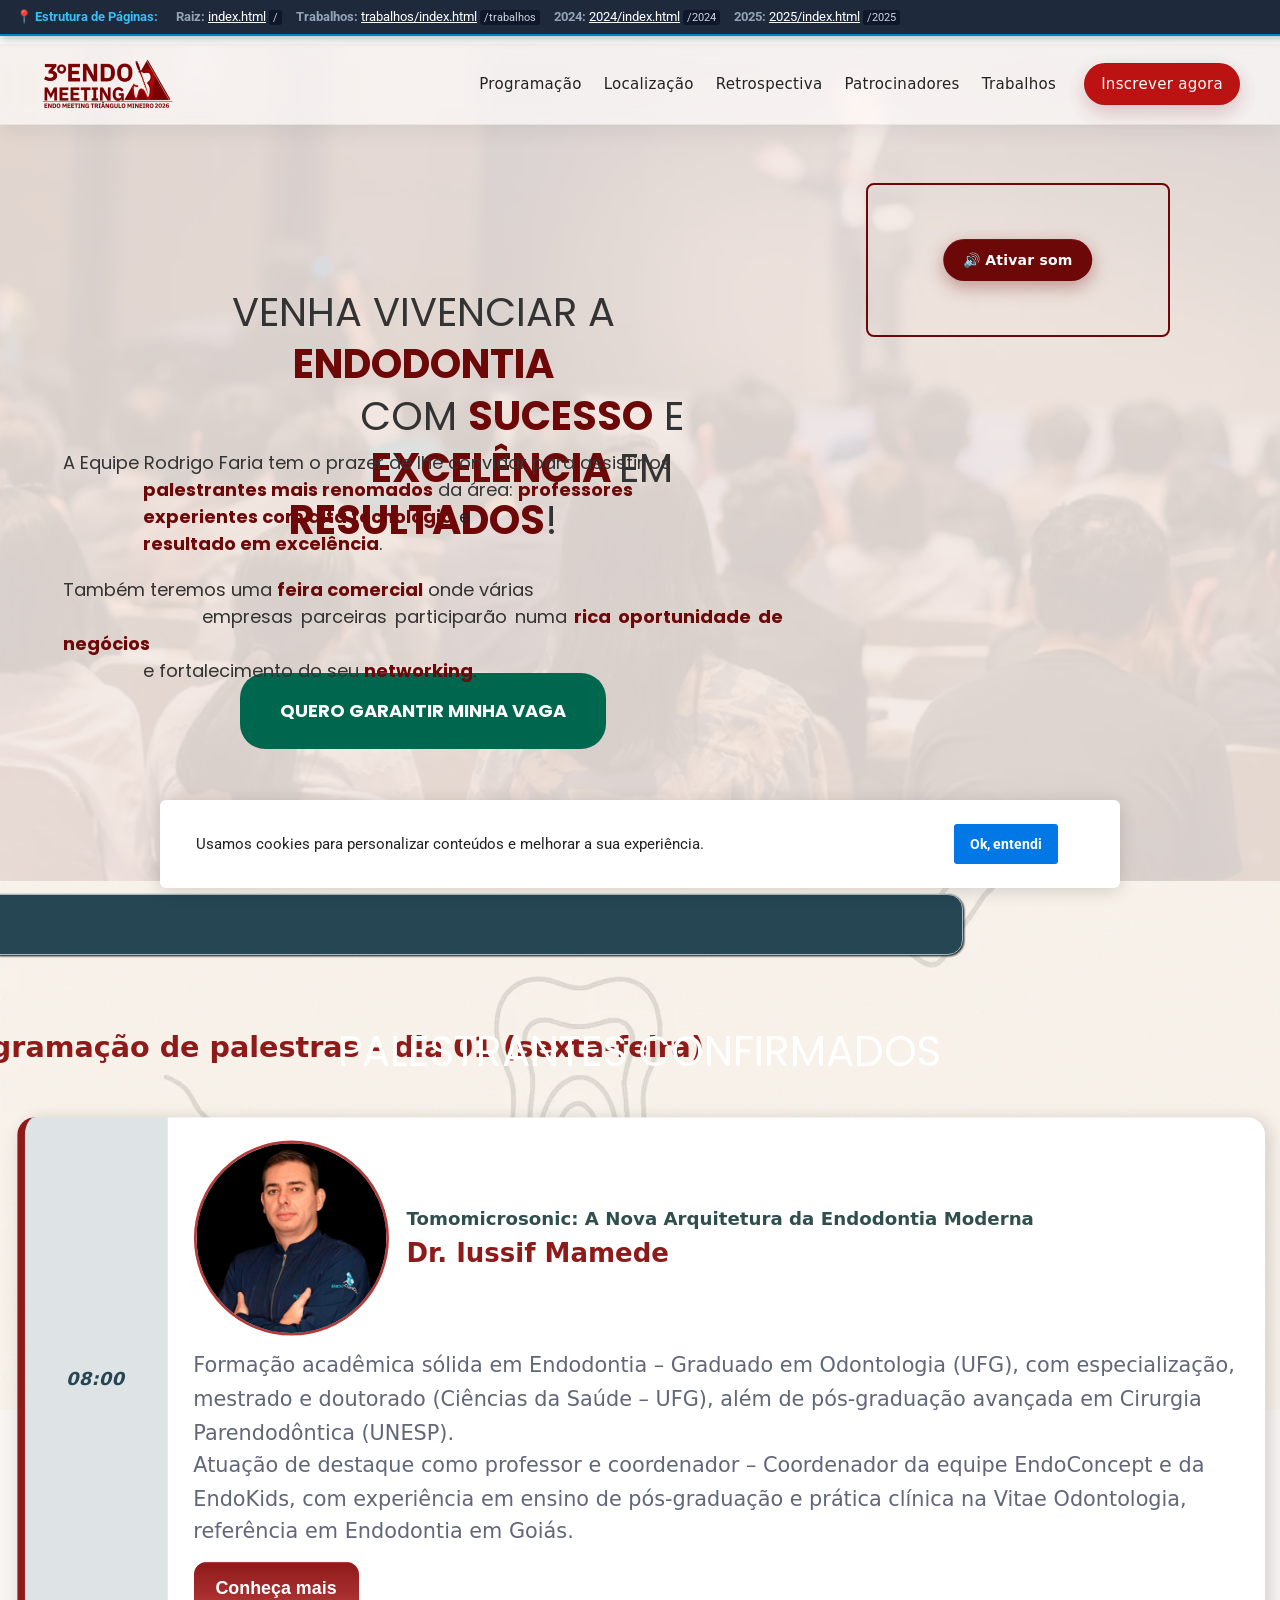
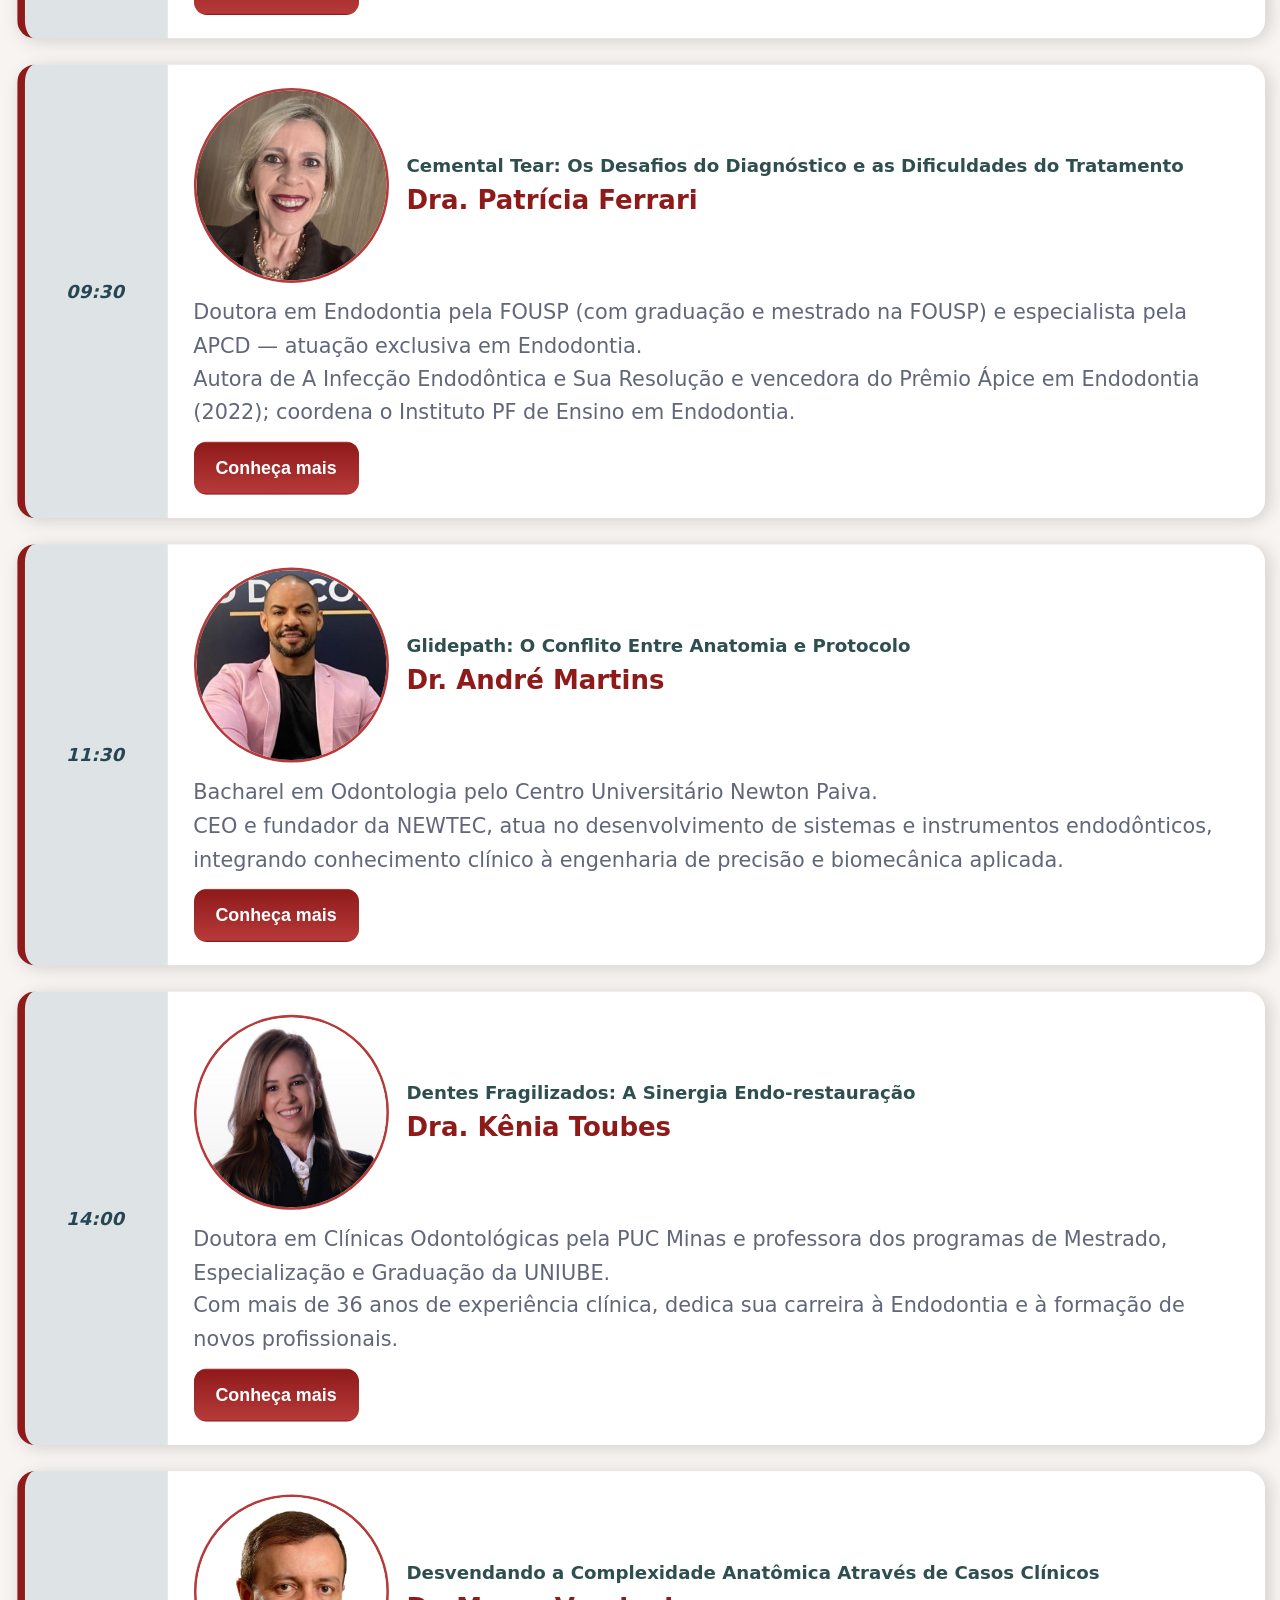
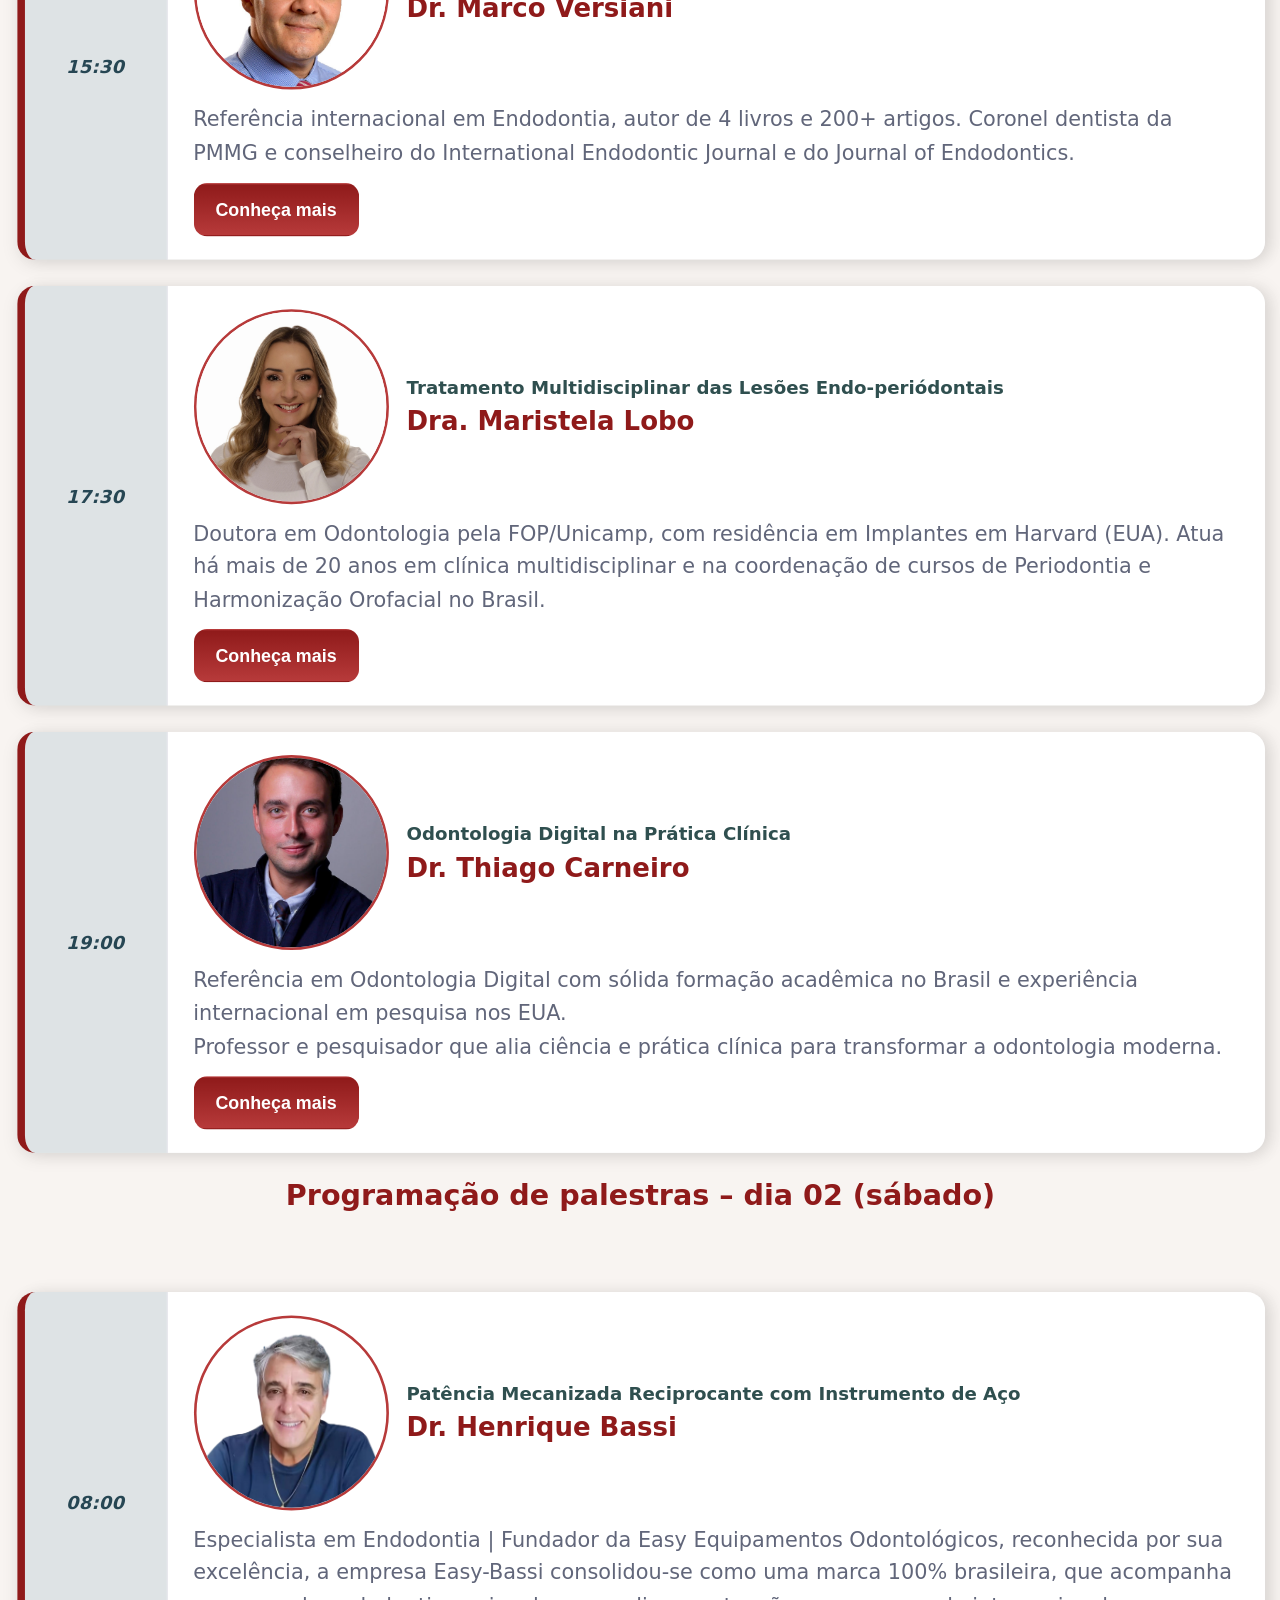
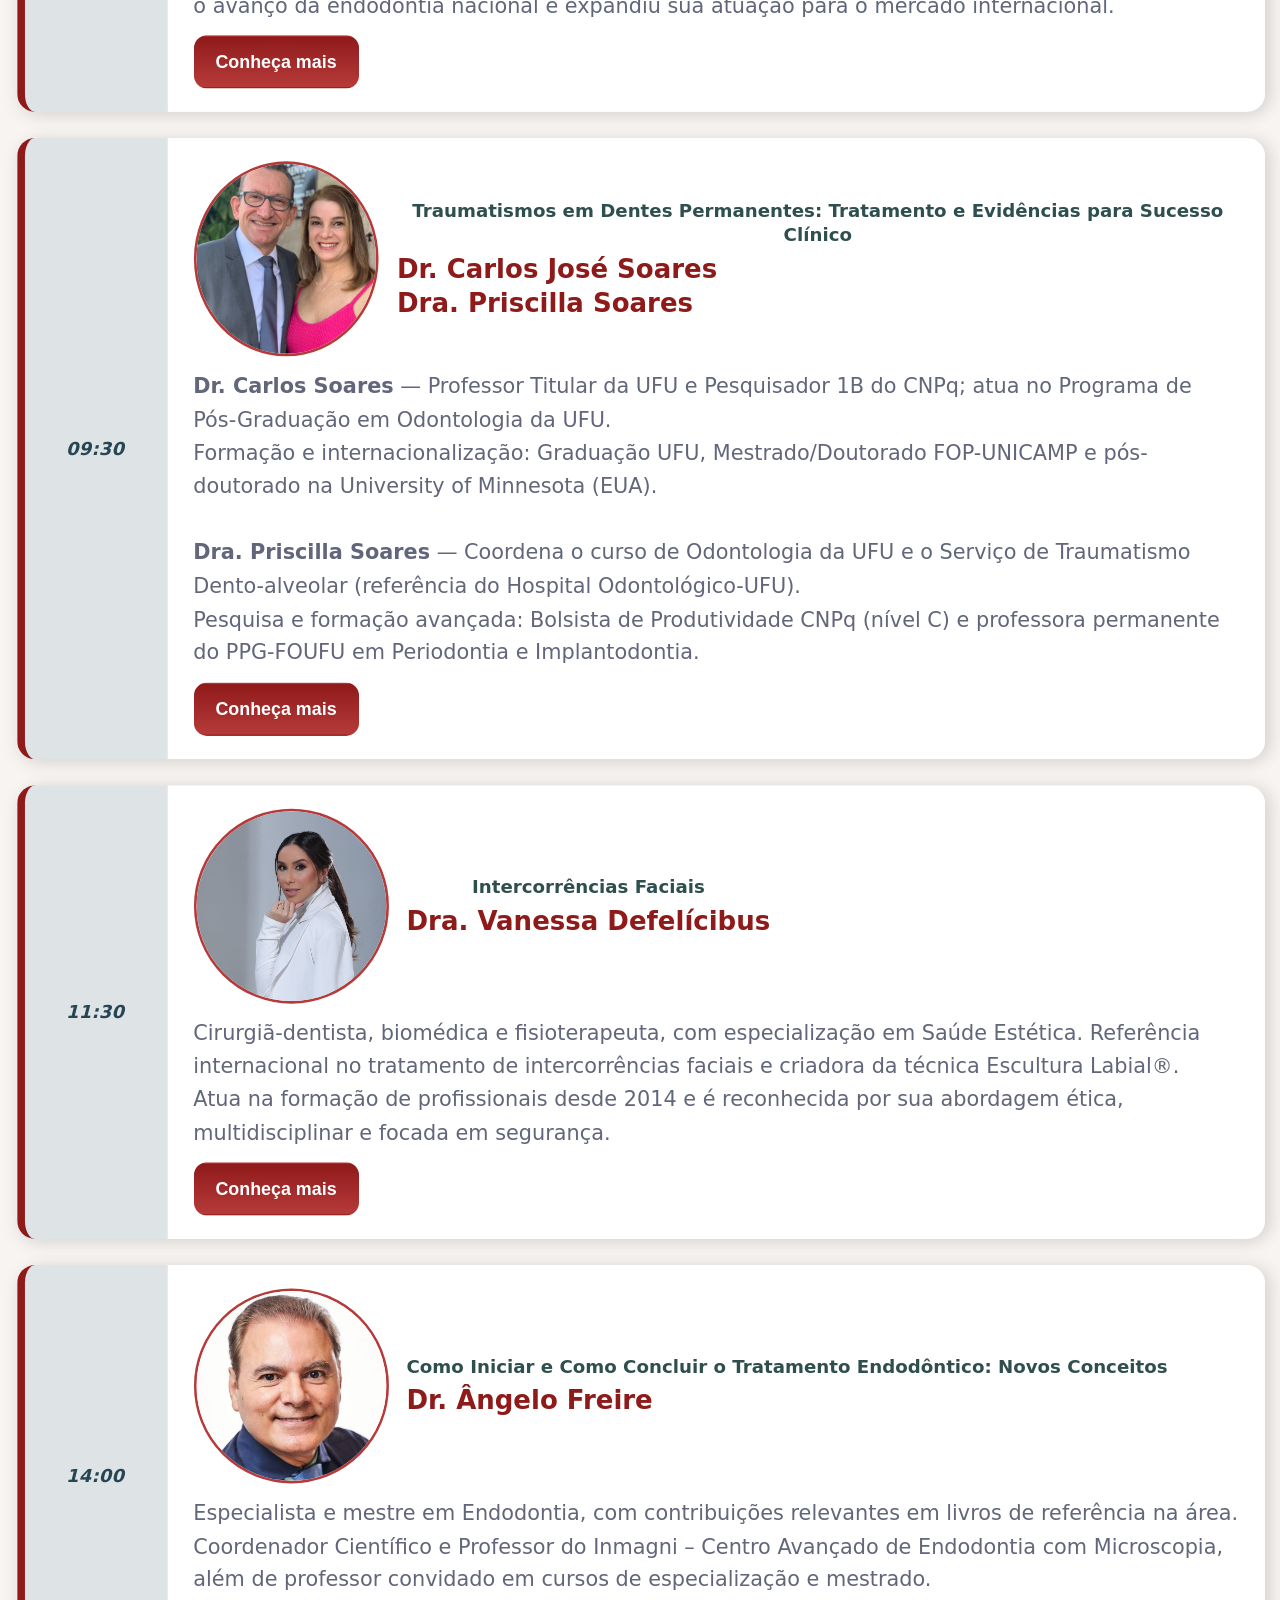
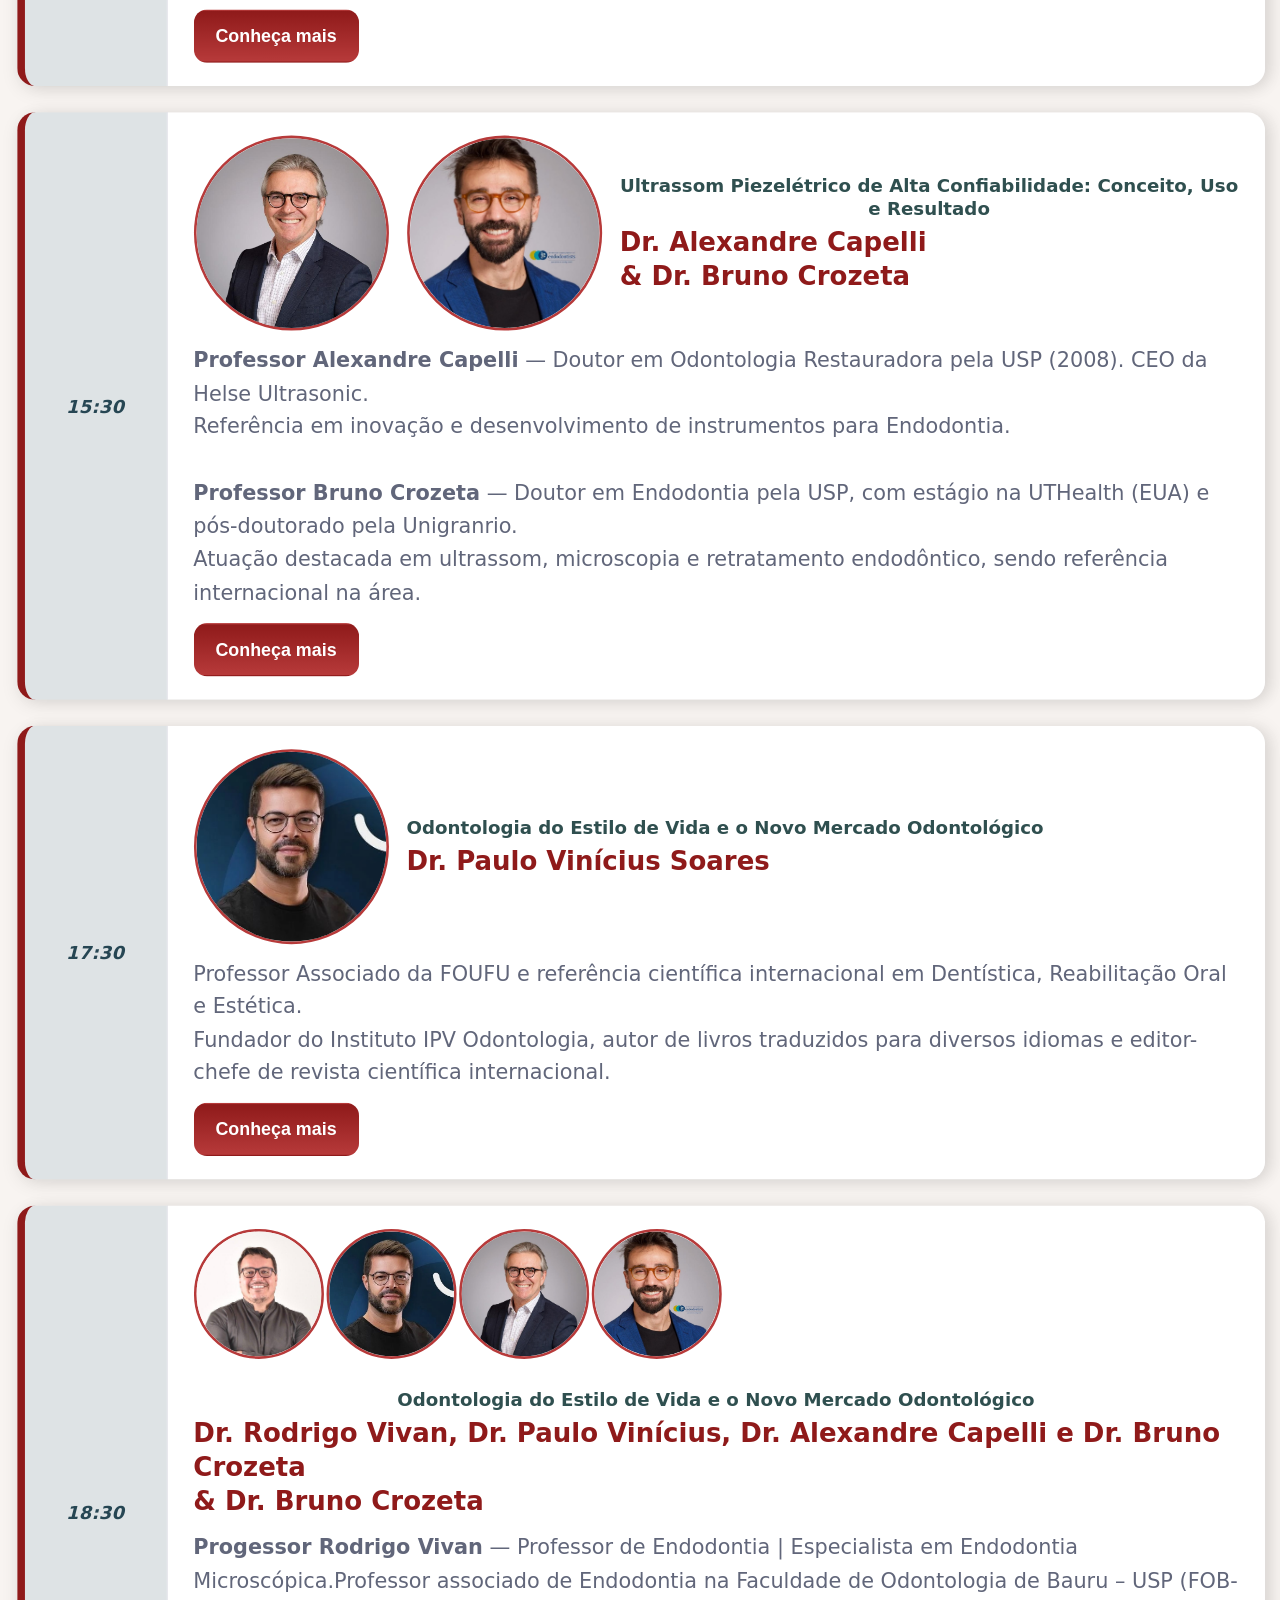
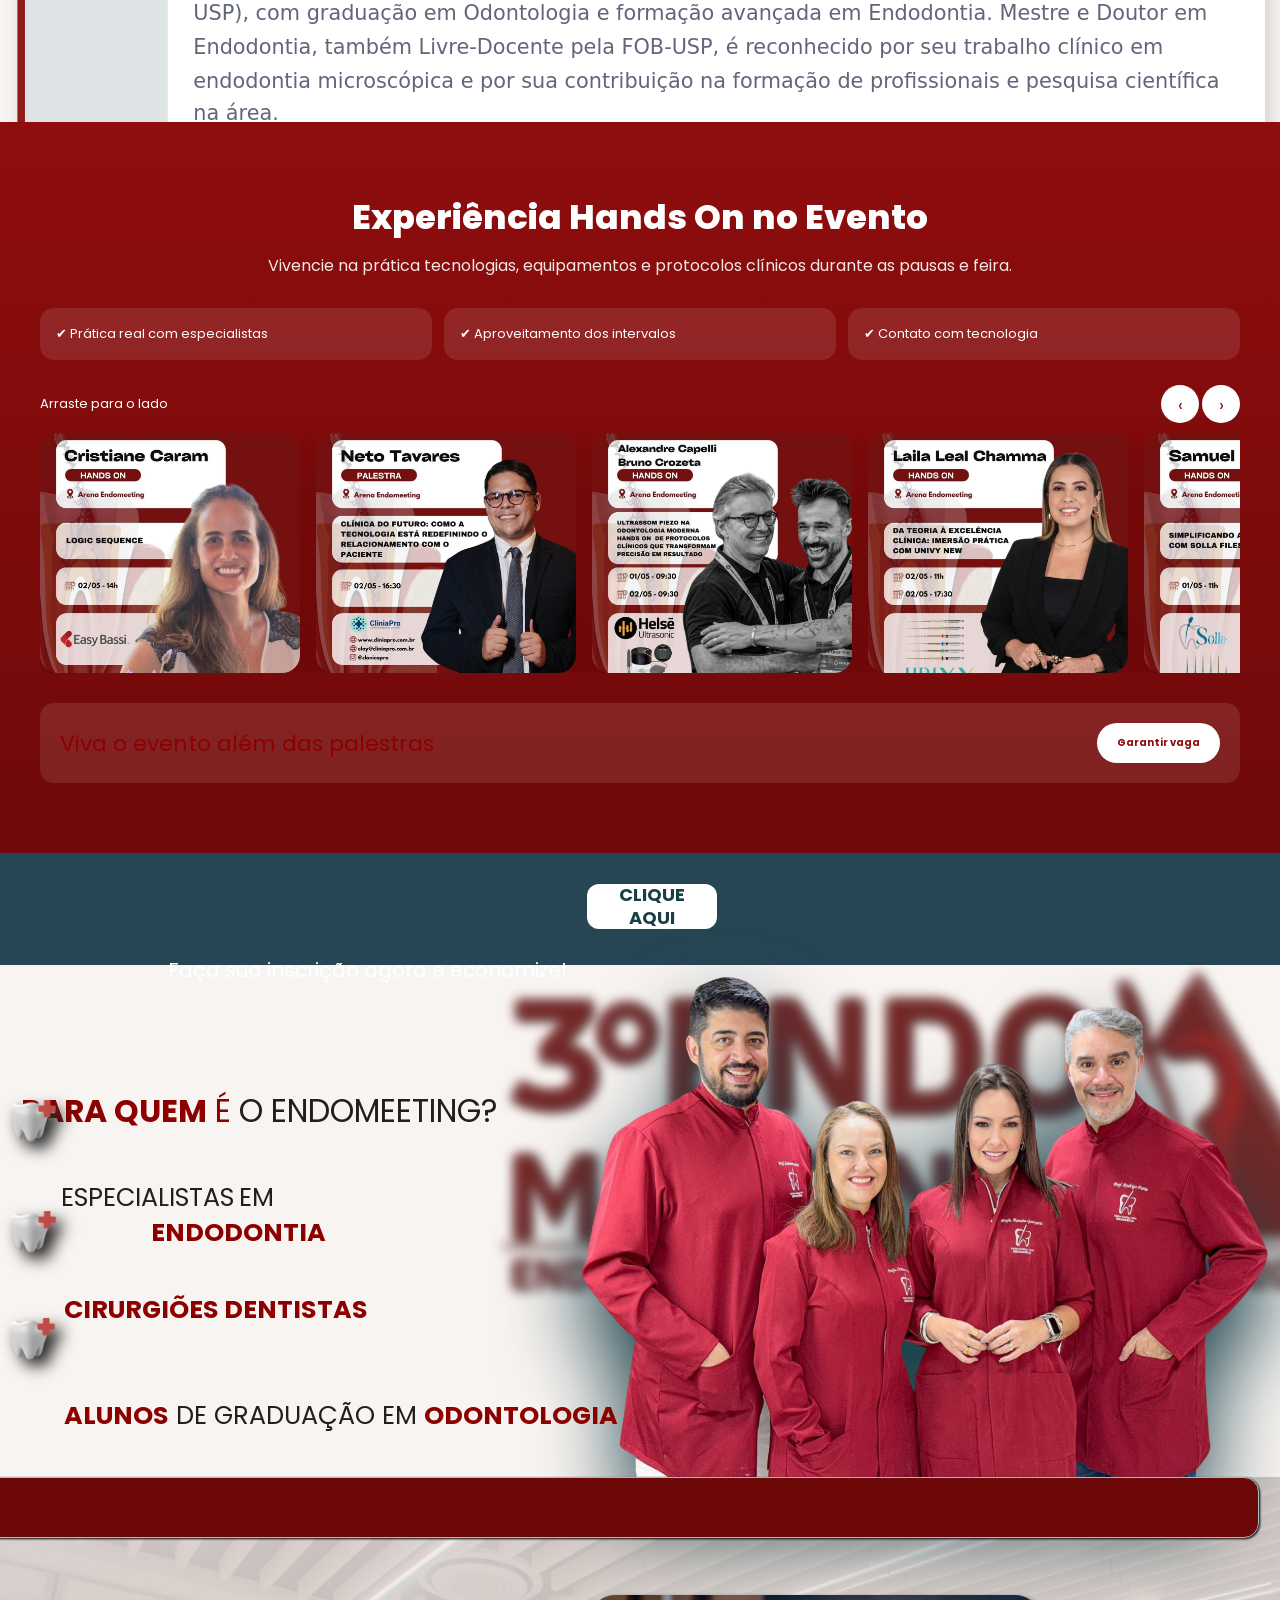
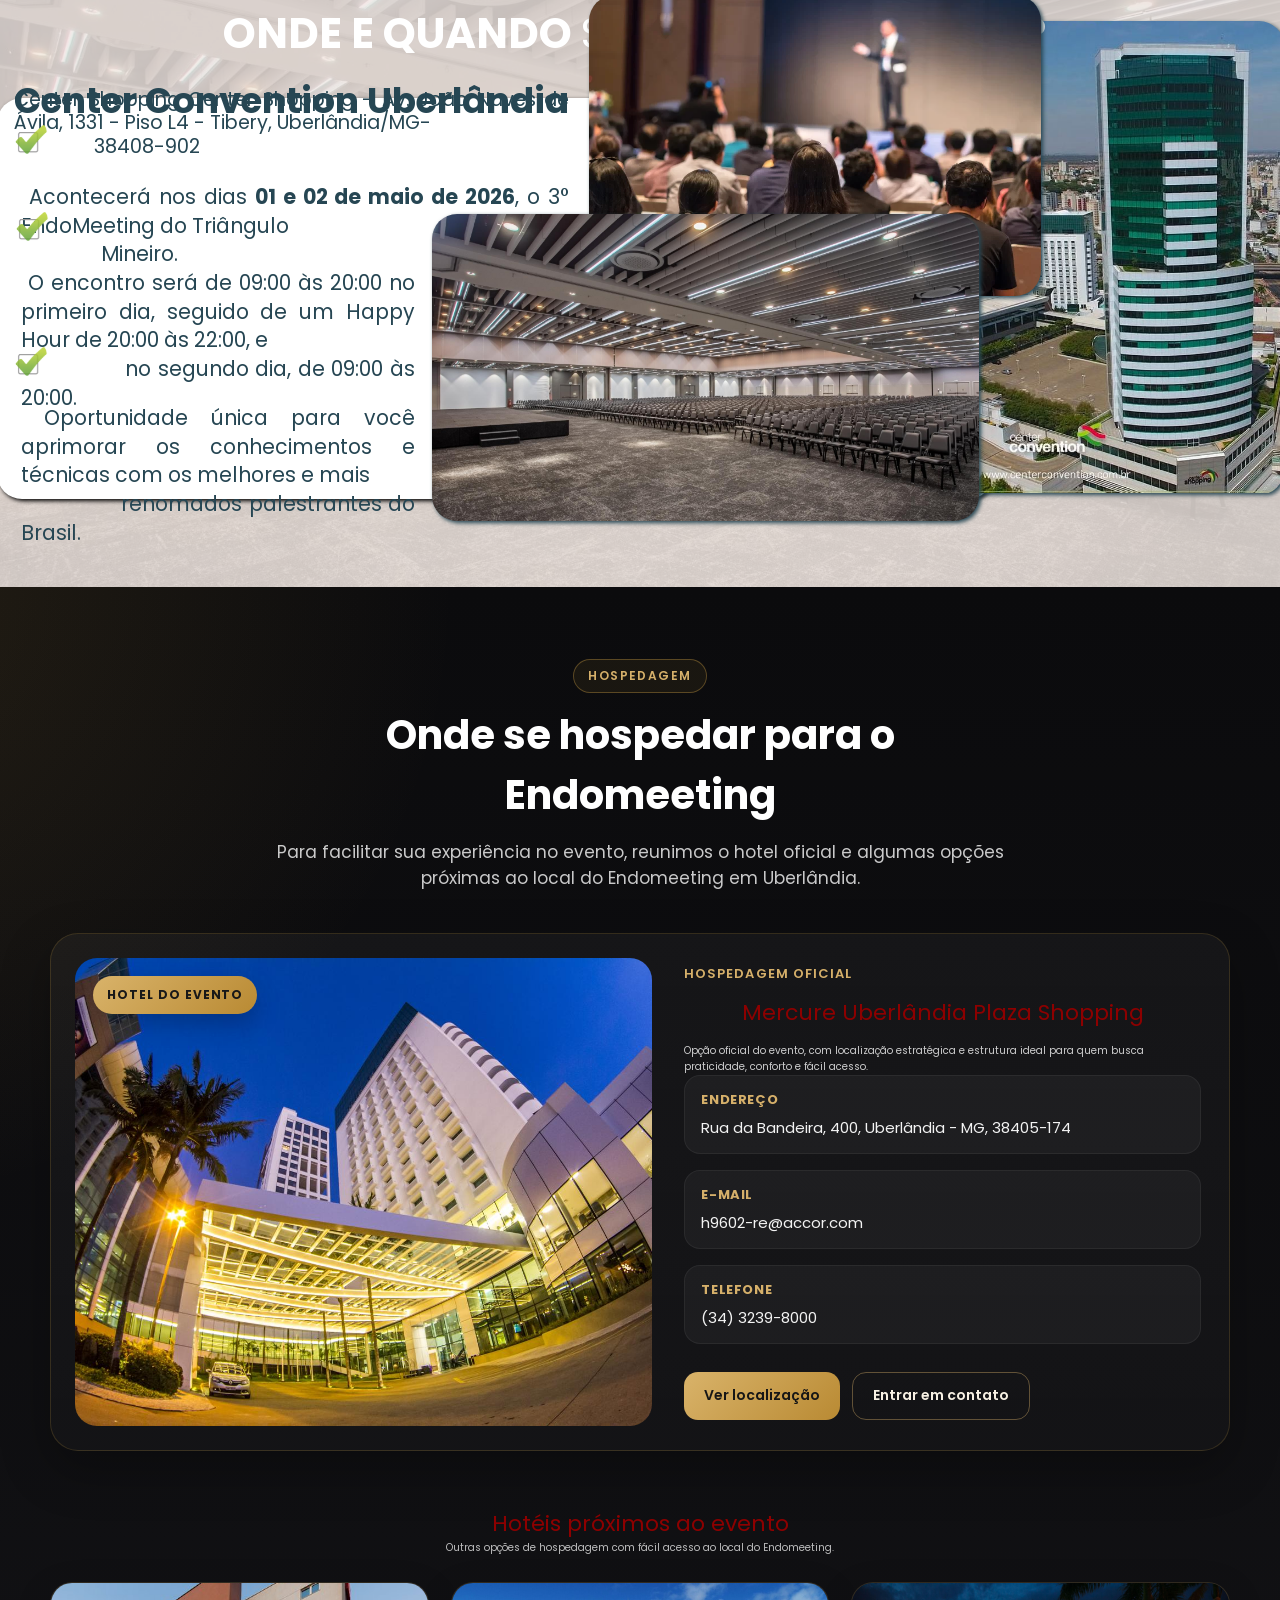
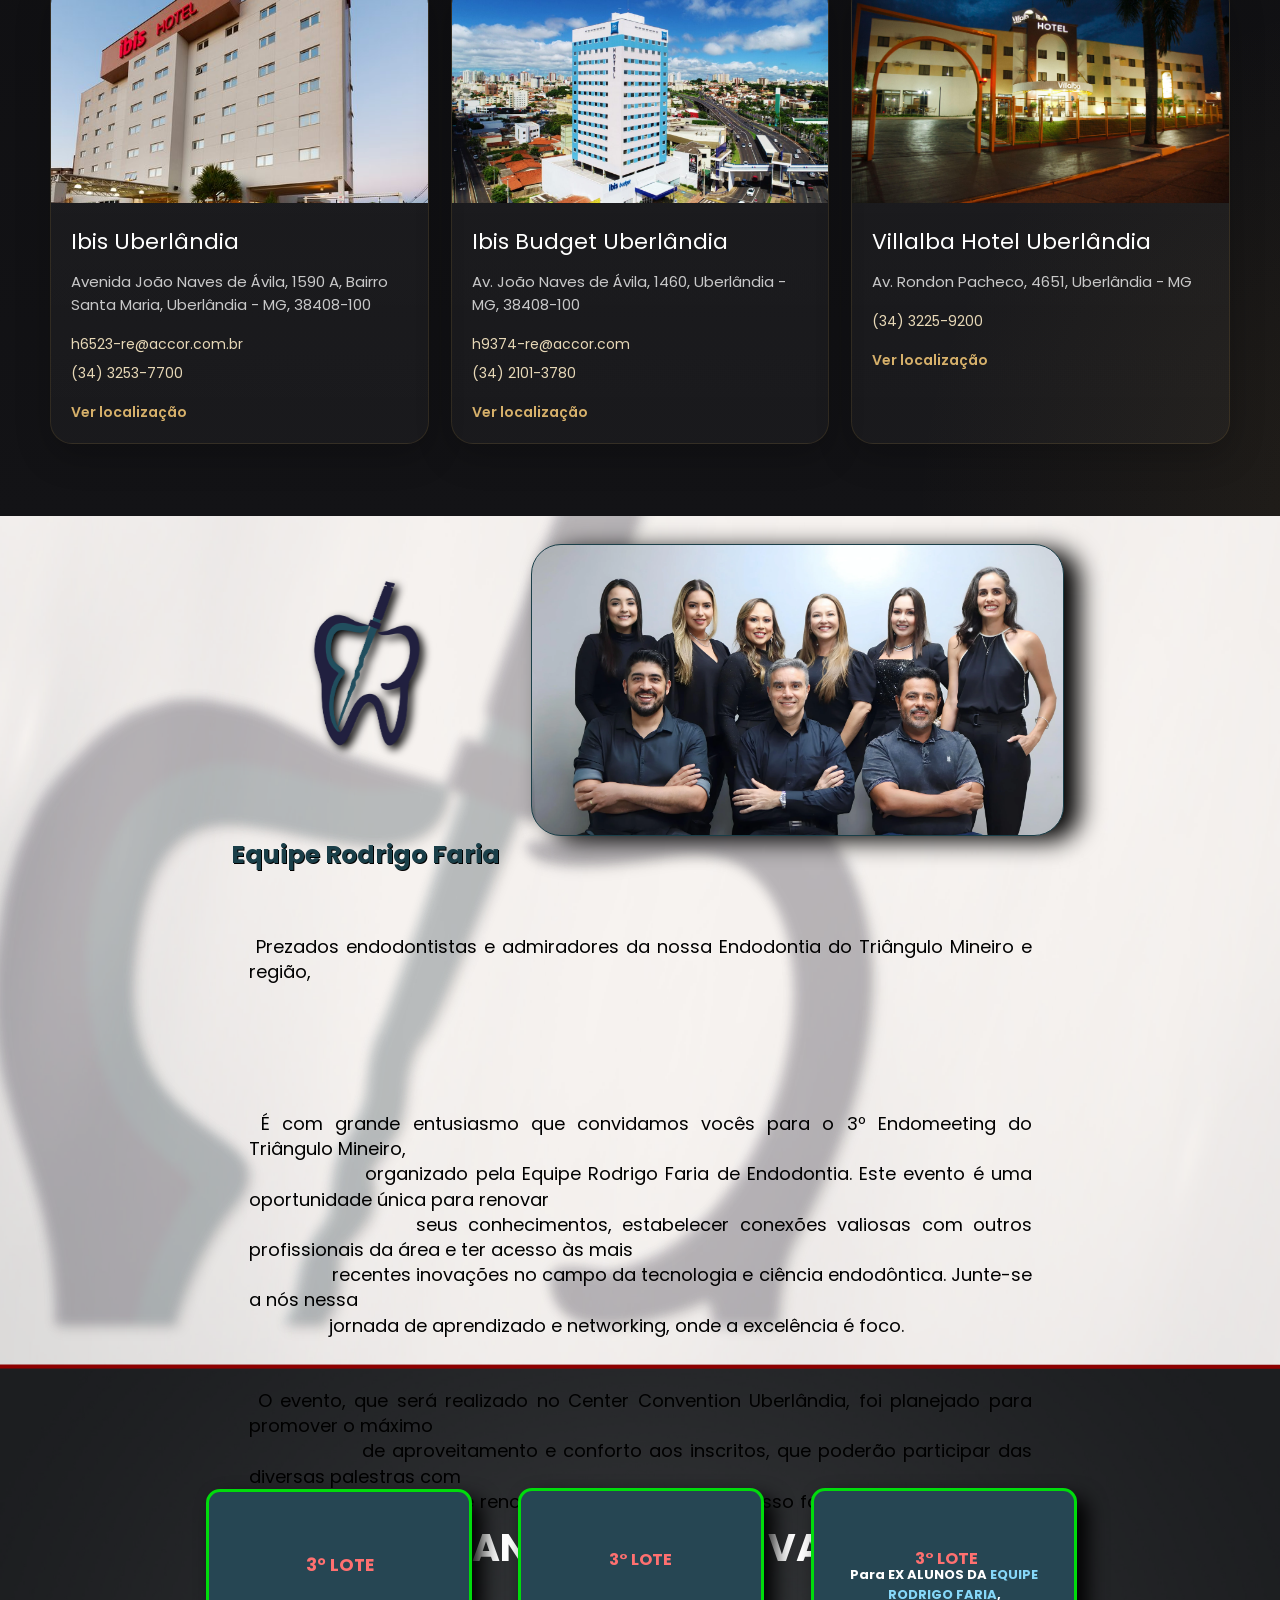
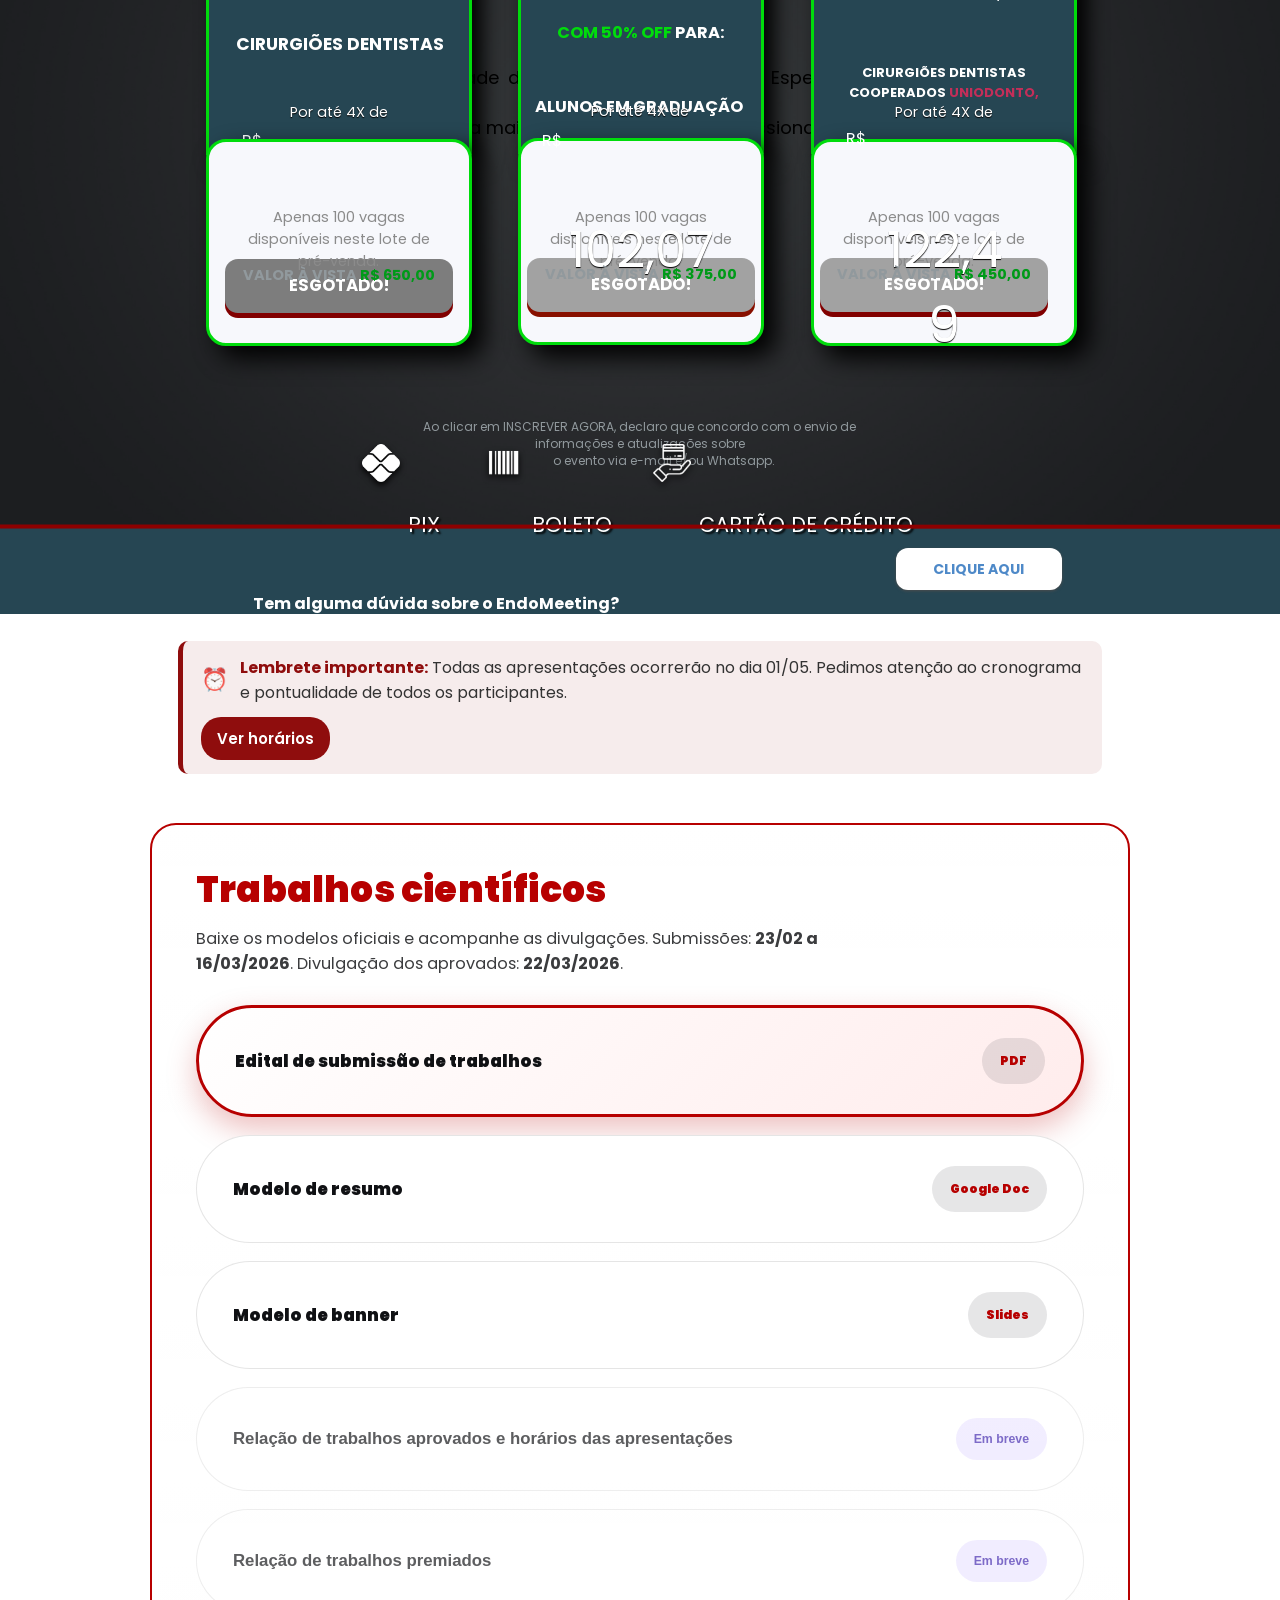
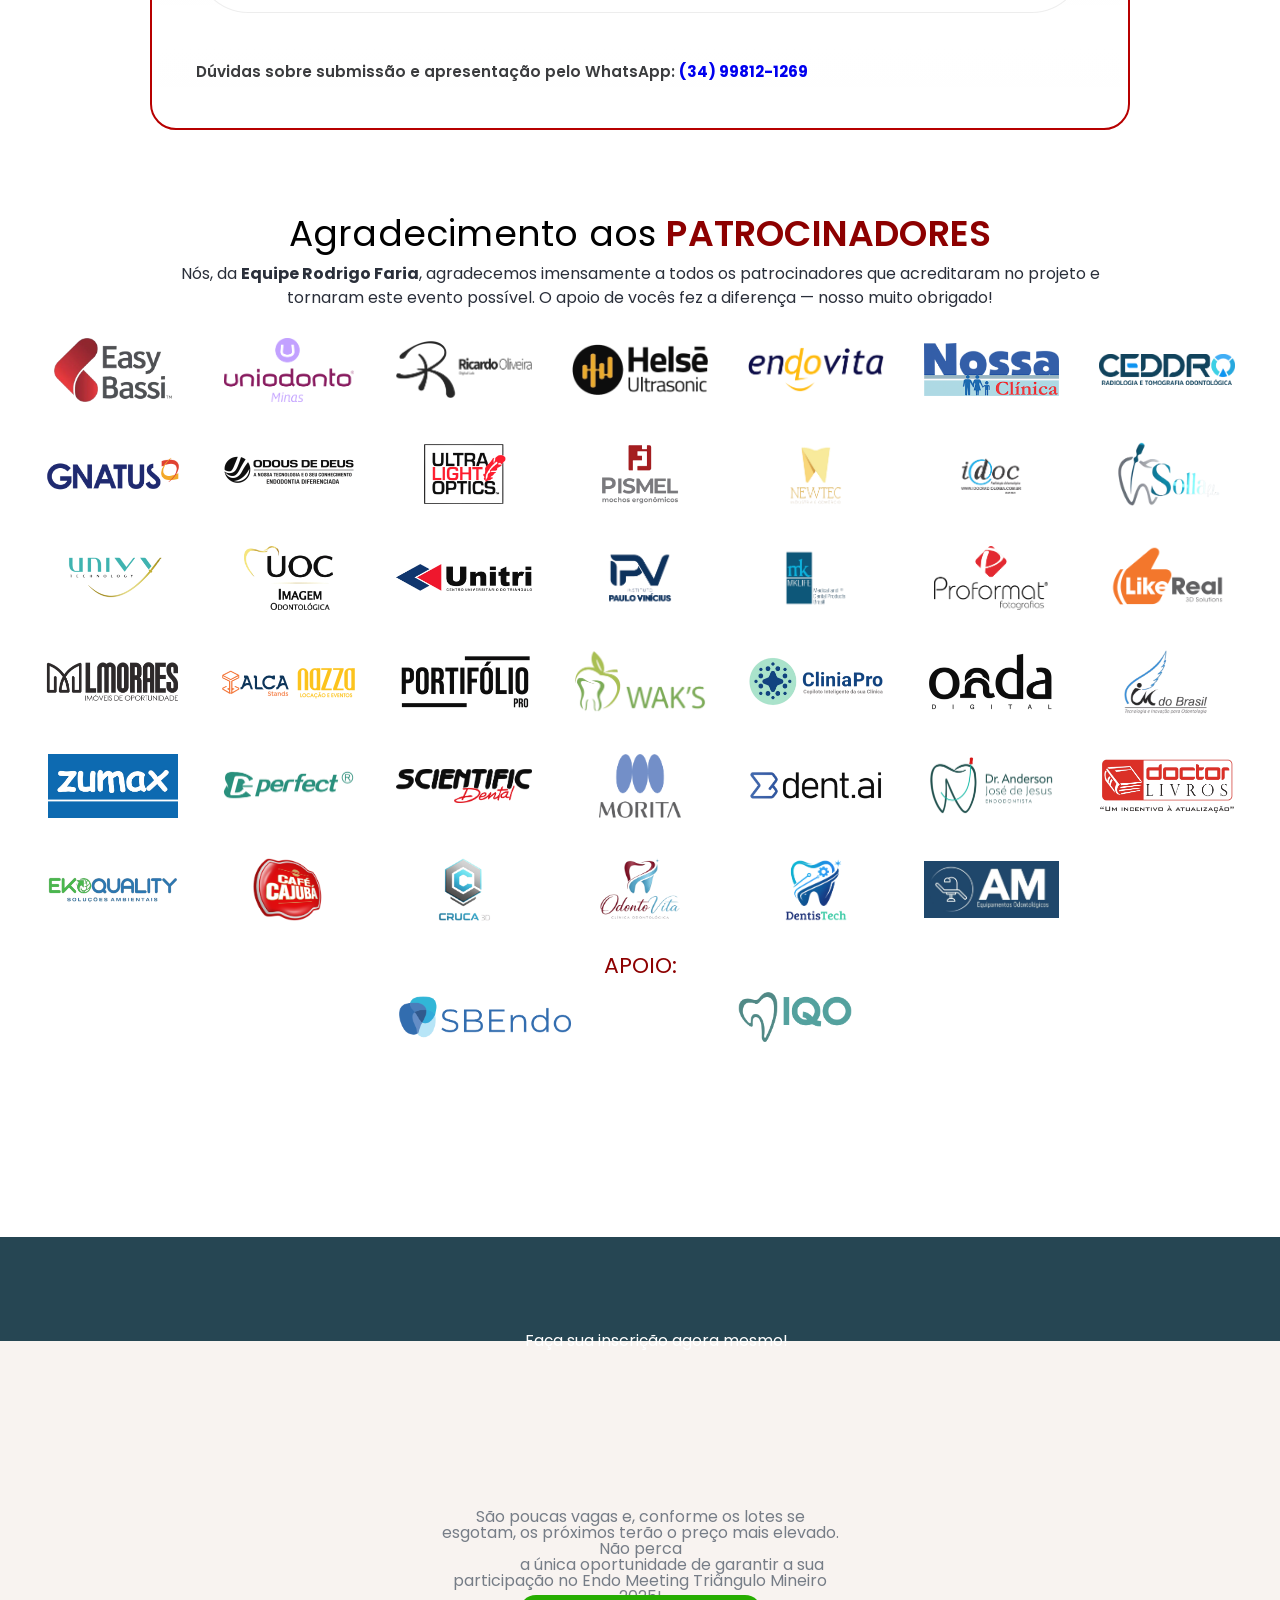
==== commit 368a7228: "Teste de autor Co-Authored-By: Fhelipe Abel <133257662+fhelipeabel@users.noreply.github.com>" ====
--- a/index.html
+++ b/index.html
@@ -1,27 +1,23628 @@
-<!DOCTYPE html><html lang="pt-BR" ><head><title>Endo Meeting TM 2026</title><meta name="viewport" content="width=device-width, initial-scale=1, maximum-scale=1, user-scalable=no, shrink-to-fit=no"><meta http-equiv="content-type" content="text/html; charset=utf-8"><meta http-equiv="X-UA-Compatible" content="IE=edge,chrome=1"><link rel="icon" href="assets/images/95266-e592751297e8c98e3b00905d639ff3d5.png"><link rel="apple-touch-icon" href="assets/images/95266-e592751297e8c98e3b00905d639ff3d5.png"><meta name="description" content="Endo Meeting TM 2026"><meta name="keywords" content="Endo Meeting TM 2026"><meta name="robots" content="all" /><meta property="og:locale" content="pt_BR"><meta property="og:type" content="article"><meta property="og:title" content="Endo Meeting Triângulo Mineiro"><meta property="og:description" content="O MAIOR EVENTO PARA ENDODONTISTAS DO TRIANGULO MINEIRO"><meta property="og:site_name" content="Endo Meeting"><meta property="og:url" content="https://www.endomeetingtm.com.br/"><meta property="og:image" content="assets/images/1-a758e5505027022e69afc84a5985216f.png"><meta property="og:image:secure_url" content="assets/images/1-a758e5505027022e69afc84a5985216f.png"><style id="css_desktop" type="text/css" media="all"> html,body,div,span,applet,object,iframe,h1,h2,h3,h4,h5,h6,p,blockquote,pre,a,abbr,acronym,address,big,cite,code,del,dfn,em,img,ins,kbd,q,s,samp,small,strike,strong,sub,sup,tt,var,b,u,i,center,dl,dt,dd,ol,ul,li,fieldset,form,label,legend,table,caption,tbody,tfoot,thead,tr,th,td,article,aside,canvas,details,embed,figure,figcaption,footer,header,hgroup,menu,nav,output,ruby,section,summary,time,mark,audio,video{margin:0;padding:0;border:0;vertical-align:baseline;background:none repeat scroll 0 0 transparent;font-family:inherit;font-size:100%;font-style:inherit;font-weight:inherit;outline:0;} html,body{width:100%;-moz-text-size-adjust:100%;-ms-text-size-adjust:100%;-webkit-text-size-adjust:100%;text-size-adjust:100%;font-family:"Poppins",sans-serif;font-style:normal;font-weight:400;} input,.select,textarea,input:hover,.select-hover,textarea:hover,input:focus,.select-focus,textarea:focus,input:disabled,.select-disabled,textarea:disabled{background:inherit;outline:0;-webkit-box-shadow:none;box-shadow:none;border:0;-webkit-box-sizing:border-box;-khtml-box-sizing:border-box;-ms-box-sizing:border-box;box-sizing:border-box;-webkit-transition:all .25s ease-out;-o-transition:all .25s ease-out;transition:all .25s ease-out;} form textarea,form input,form option{font-family:"Poppins",sans-serif;font-style:normal;font-weight:400;color:inherit;} html{font-size:10px;font-family:sans-serif;height:-webkit-fill-available;height:-moz-fill-available;height:-o-fill-available;height:-ms-fill-available;transform-origin:left top;-webkit-transform-origin:left top;-ms-transform-origin:left top;-moz-transform-origin:left top;-o-transform-origin:left top;} body{color:rgba(0,0,0,0.87);height:auto;min-width:320px;overflow-x:hidden;overflow-y:scroll;font-size:10px;} article,aside,details,figcaption,figure,footer,header,hgroup,menu,nav,section{display:block} ol,ul{list-style:none} a{margin:0;padding:0;font-size:100%;vertical-align:baseline;background:transparent} .preload *{-webkit-transition:none!important;-moz-transition:none!important;-o-transition:none!important;transition:none!important} b,strong{font-weight:bold;} i,em{font-style:italic;} s{text-decoration:line-through;} a:hover{text-decoration:underline;color:inherit;}  .body_bloquear{width:100%;height:100%;overflow-y:scroll;overflow-x:hidden;position:absolute;top:0;left:0;bottom:0;right:0;} .site_borrar{-webkit-filter:blur(2px);filter:blur(2px);pointer-events:none;-ms-touch-action:none;touch-action:none;height:100%;width:100%;position:fixed;} .gpc-e .c *{-webkit-box-sizing:border-box;box-sizing:border-box;outline:0;line-height:inherit;font-smoothing:antialiased;-webkit-font-smoothing:antialiased;-moz-osx-font-smoothing:antialiased;will-change:background-color,color,opacity,transform;} .gpc-b{width:100%;min-height:40px;-webkit-box-sizing:border-box;-moz-box-sizing:border-box;box-sizing:border-box;position:relative; background-color:#fff;border-width:0px;border-style:solid;border-color:rgb(0,0,0);border-right:0 none!important;border-left:0 none!important;background-size:auto;background-repeat:no-repeat;background-position:50%;} .gpc-b_sobreposicao{background-color:#fff;top:0;bottom:0;left:0;right:0;position:absolute;z-index:0;width:100%;height:100%;pointer-events:none;opacity:0;} .gpc-e{position:absolute;-webkit-box-sizing:border-box;-moz-box-sizing:border-box;box-sizing:border-box;} .gpc-e .c{position:relative;width:100%;height:100%;-webkit-box-sizing:border-box;box-sizing:border-box;background-size:cover;background-repeat:no-repeat;background-position:50%;opacity:1;-o-tab-size:4;tab-size:4;-moz-tab-size:4;white-space:pre-wrap;word-wrap:break-word;float:left;transition-property:background-color,color,opacity,transform;will-change:background-color,color,opacity,transform;} .gpc-e.e_html .c{word-break:break-word;white-space:normal;} .gpc-e.e_linha_horizontal{height:auto!important;} .gpc-e.e_linha_horizontal .c{margin:auto 0;width:100%;display:block;border-left:0 none;border-right:0 none;border-top:0 none;margin:5px 0;} .gpc-e.e_linha_vertical{width:auto!important;} .gpc-e.e_linha_vertical .c{margin:0 auto;height:100%;width:auto;display:block;margin:0 5px;} .gpc-e.e_caixa .c{width:100%;height:100%;-webkit-box-sizing:border-box;box-sizing:border-box;-webkit-background-size:auto auto;background-size:auto;background-repeat:no-repeat;background-position:50%;border-top-left-radius:0px;border-top-right-radius:0px;border-bottom-left-radius:0px;border-bottom-right-radius:0px;} .gpc-e.e_circulo .c{width:100%;height:100%;-webkit-box-sizing:border-box;box-sizing:border-box;-webkit-background-size:auto auto;background-size:auto;background-repeat:no-repeat;background-position:50%;} .centralizar{position:relative;width:960px;margin:0 auto;-webkit-box-sizing:border-box;box-sizing:border-box;text-align:left;} .gpc-e.dm{display:none} .gpc-e.dd,.gpc-e.dd.gpc-e.dm{display:block} .gpc-e.esconder_desktop,.gpc-e.gpc-e.dd.esconder_desktop,.gpc-e.gpc-e.dm.esconder_desktop,.gpc-b.esconder_desktop{display:none;} @media all and (max-width:800px){ .gpc-e.esconder_desktop,.gpc-e.gpc-e.dd.esconder_desktop,.gpc-e.gpc-e.dm.esconder_desktop,.gpc-b.esconder_desktop{display:block;} .gpc-e.esconder_mobile,.gpc-b.esconder_mobile{display:none!important} .gpc-e.dd{display:none} .gpc-e.dm,.gpc-e.dd.gpc-e.dm{display:block} } #site{min-width:980px;overflow:hidden;} .link_popup,.link_interno,.link_externo{cursor:pointer} .gpc-e .c.e_botao{cursor:pointer;user-select:none;-webkit-transition:transform,background-color,color,opacity .25s ease-out;-o-transition:transform,background-color,color,opacity .25s ease-out;transition:transform,background-color,color,opacity .25s ease-out;overflow:hidden;line-height:1.3;text-decoration:none;background-color:rgb(30,136,229);background-image:none;color:rgb(255,255,255);border:0px;border-radius:3px;text-align:center;white-space:normal;padding:0 8px;align-content:center;display:-webkit-box;display:-webkit-flex;display:-ms-flexbox;display:flex;-webkit-box-orient:vertical;-webkit-box-direction:normal;-webkit-flex-direction:column;-ms-flex-direction:column;flex-direction:column;-webkit-box-align:center;-webkit-align-items:center;-ms-flex-align:center;align-items:center;-webkit-box-pack:center;-webkit-justify-content:center;-ms-flex-pack:center;justify-content:center;flex-wrap:nowrap;} .gpc-e .c .gpc_botao span{-webkit-transition:color,opacity .25s ease-out;-o-transition:color,opacity .25s ease-out;transition:color,opacity .25s ease-out;} .gpc-e .c.e_botao.sombra_botao,.gpc-e .c .gpc_botao span.sombra_botao{-moz-box-shadow:0 1px 3px rgba(1,1,1,.5);box-shadow:0 1px 3px rgba(1,1,1,.5);} .gpc-e .c.e_botao.sombra_3d,.gpc-e .c .gpc_botao span.sombra_3d{height:calc(100% - 5px)} .gpc-e .c.e_html blockquote{display:none} .gpc-e .c.e_html .fb-comments{width:100%!important;height:100%!important;} .gpc-e .c.link_interno{cursor:pointer} .e_circulo{border-radius:50%} .gpc-e.e_imagem .c .imagem_fundo{width:100%;height:100%;background-repeat:no-repeat;border:0px transparent solid;border-radius:inherit;} option:disabled{display:none} .gpc-e.e_video .c{width:100%;height:100%;}  @keyframes se_key{0%{opacity:.5;}100%{opacity:1;}} @-o-keyframes se_key{0%{opacity:.5;}100%{opacity:1;}} @-ms-keyframes se_key{0%{opacity:.5;}100%{opacity:1;}} @-moz-keyframes se_key{0%{opacity:.5;}100%{opacity:1;}} @-webkit-keyframes se_key{0%{opacity:.5;}100%{opacity:1;}} .se_imagem .c,.se_video,.se_fonte,.se_caixa .c,.se_contador span,.se_slider .imagem{color:transparent!important;background:rgba(128,128,128,.05);background-repeat:no-repeat;background-image:none!important;animation:.8s ease infinite alternate se_key;-webkit-animation:.8s ease infinite alternate se_key;-o-animation:.8s ease infinite alternate se_key;text-shadow:none!important;} .gpc-e.se_video{overflow:hidden;} .se_fonte *{color:transparent!important;text-shadow:none!important;} .se_fonte input,.se_fonte select,.se_fonte textarea,.se_fonte label{opacity:0!important;-moz-opacity:0;filter:alpha(opacity=0);-ms-filter:"alpha(Opacity=0)";transition:0 none;} .ll_background{background-image:none!important;} .gpc-e a:link,.gpc-e a:visited,.gpc-e a{text-decoration:none;} .gpc-e.e_titulo a:hover,.gpc-e.e_texto a:hover{text-decoration:underline;} .aviso_fundo{opacity:0;-moz-opacity:0;filter:alpha(opacity=0);-ms-filter:"alpha(Opacity=0)";position:fixed;top:0;bottom:0;left:0;right:0;background:rgba(0,0,0,.84);z-index:100000;-webkit-transition:all 200ms ease;-moz-transition:all 200ms ease;-ms-transition:all 200ms ease;-o-transition:all 200ms ease;transition:all 200ms ease;} .aviso_texto{opacity:0;-moz-opacity:0;filter:alpha(opacity=0);-ms-filter:"alpha(Opacity=0)";position:fixed;margin:auto;left:0;right:0;color:#fff;top:0;bottom:0;z-index:100001;text-align:center;vertical-align:middle;font-size:50px;line-height:2;-webkit-transition:all 200ms ease;-moz-transition:all 200ms ease;-ms-transition:all 200ms ease;-o-transition:all 200ms ease;transition:all 200ms ease;font-family:"",sans-serif;font-style:normal;font-weight:bold;display:flex;flex-direction:row;flex-wrap:nowrap;justify-content:center;align-items:center;align-content:center;} .aviso_texto_carregando{width:60px;aspect-ratio:2;--_g:no-repeat radial-gradient(circle closest-side,#f9f9f9 84%,#0000);background:var(--_g) 0% 50%,var(--_g) 50% 50%,var(--_g) 100% 50%;background-size:calc(100%/3) 50%;animation:l3 1s infinite linear;position:fixed;margin:auto;left:0;right:0;top:0;bottom:0;} @keyframes l3{ 20%{background-position:0% 0%,50% 50%,100% 50%} 40%{background-position:0% 100%,50% 0%,100% 50%} 60%{background-position:0% 50%,50% 100%,100% 0%} 80%{background-position:0% 50%,50% 50%,100% 100%} } .mostrar_aviso{opacity:1;-moz-opacity:1;filter:alpha(opacity=100);-ms-filter:"alpha(Opacity=100)"} .esconder{display:none} .video-background{pointer-events:none;width:100%;height:100%;z-index:0;} .video-background iframe{width:140%;height:150%;margin:-18% -20%;} body .gm_fundo{position:absolute;bottom:0;} @media all and (max-width:800px){ .aviso_texto{font-size:35px;} #site{min-width:360px;} .centralizar{width:360px;} .gpc_modal{min-width:175px!important;} } ::-webkit-scrollbar{width:6px;height:6px;background-color:#f9f9f9;} ::-webkit-scrollbar-track{background-color:#f9f9f9;} ::-webkit-scrollbar-thumb{background-color:rgba(0,0,0,0.24);border-radius:6px;-webkit-border-radius:6px;} ::-webkit-scrollbar-thumb:hover{background-color:rgba(0,0,0,0.38);} .carregando{width:30px;height:30px;margin:auto;top:0;bottom:0;right:0;left:0;position:absolute;background-size:30px;background-repeat:no-repeat;background-position:center;background-image:url("[data-uri]");}  @supports (-webkit-marquee-repetition:infinite) and (object-fit:fill){.gpc-e .c{word-break:break-word;white-space:normal;}} @media not all and (min-resolution:.001dpcm){@media{.gpc-e .c{word-break:break-word;white-space:normal;}}}  .e_animacoes{opacity:0;-moz-opacity:0;filter:alpha(opacity=0);-ms-filter:"alpha(Opacity=0)";}  .gpc-e.e_botao *{font-family:"Poppins",sans-serif;font-style:normal;font-weight:700;} @media all and (max-width:800px){.gpc-e.e_botao *{font-family:"Poppins",sans-serif;font-style:normal;font-weight:700;}}  .gpc-e .c.e_titulo * a:hover,.gpc-e .c.e_titulo * a:link,.gpc-e .c.e_titulo * a:visited,.gpc-e .c.e_texto * a:hover,.gpc-e .c.e_texto * a:visited,.gpc-e .c.e_texto * a:link{color:inherit;font-weight:inherit;font-style:inherit;} .gpc-e p,.gpc-e ol,.gpc-e ul,.gpc-e pre,.gpc-e blockquote,.gpc-e h1,.gpc-e h2,.gpc-e h3,.gpc-e h4,.gpc-e h5,.gpc-e h6{margin:0;padding:0;font-size:inherit;font-weight:inherit;font-style:inherit;} .gpc-e .c.e_titulo h1,.gpc-e .c.e_titulo h1 *{font-family:"Poppins",sans-serif;font-style:normal;font-weight:400;} .gpc-e .c.e_titulo h2,.gpc-e .c.e_titulo h2 *{font-family:"Poppins",sans-serif;font-style:normal;font-weight:400;} .gpc-e .c.e_titulo h3,.gpc-e .c.e_titulo h3 *{font-family:"Roboto",sans-serif;font-style:normal;font-weight:400;} .gpc-e .c.e_titulo h4,.gpc-e .c.e_titulo h4 *{font-family:"Roboto",sans-serif;font-style:normal;font-weight:400;} .gpc-e .c.e_titulo h5,.gpc-e .c.e_titulo h5 *{font-family:"Roboto",sans-serif;font-style:normal;font-weight:400;} .gpc-e .c.e_titulo h6,.gpc-e .c.e_titulo h6 *{font-family:"Poppins",sans-serif;font-style:normal;font-weight:400;} .gpc-e .c.e_texto,.gpc-e .c.e_texto *{font-family:"Poppins",sans-serif;font-style:normal;font-weight:inherit;} .gpc-e .c.e_titulo * b *,.gpc-e .c.e_titulo * strong *,.gpc-e .c.e_texto * b *,.gpc-e .c.e_texto * strong *,.gpc-e .c.e_titulo * b,.gpc-e .c.e_titulo * strong,.gpc-e .c.e_texto * b,.gpc-e .c.e_texto * strong{font-weight:bold;font-style:inherit;} .gpc-e .c.e_titulo * em,.gpc-e .c.e_texto * em,.gpc-e .c.e_titulo * i,.gpc-e .c.e_texto * i,.gpc-e .c.e_titulo * em *,.gpc-e .c.e_texto * em *,.gpc-e .c.e_titulo * i *,.gpc-e .c.e_texto * i *{font-style:italic;} .gpc-e .c.e_titulo * s,.gpc-e .c.e_texto * s,.gpc-e .c.e_titulo * strike,.gpc-e .c.e_texto * strike{text-decoration:line-through;font-weight:inherit;} .gpc-e .c.e_titulo * u,.gpc-e .c.e_texto * u{text-decoration:underline;font-weight:inherit;} .gpc-e .c.e_titulo ul,.gpc-e .c.e_texto ul{list-style-type:none;vertical-align:top;zoom:1;*display:inline;padding-left:1.5em;} .gpc-e .c.e_titulo ul li,.gpc-e .c.e_texto ul li,.gpc-e .c.e_titulo ol li,.gpc-e .c.e_texto ol li{position:relative;} .gpc-e .c.e_titulo ul li > span:first-child:before,.gpc-e .c.e_titulo ul li > font:first-child:before,.gpc-e .c.e_titulo ul li > b:first-child:before,.gpc-e .c.e_titulo ul li > i:first-child:before,.gpc-e .c.e_titulo ul li > a:first-child:before,.gpc-e .c.e_titulo ul li > u:first-child:before,.gpc-e .c.e_texto ul li > span:first-child:before,.gpc-e .c.e_texto ul li > font:first-child:before,.gpc-e .c.e_texto ul li > b:first-child:before,.gpc-e .c.e_texto ul li > i:first-child:before,.gpc-e .c.e_texto ul li > a:first-child:before,.gpc-e .c.e_texto ul li > u:first-child:before{display:list-item;content:"●";position:absolute;float:left;left:-1.5em;top:0;width:1.5em;text-align:center;} .gpc-e .c.e_titulo ol,.gpc-e .c.e_texto ol{list-style-type:none;display:inline-block;vertical-align:top;zoom:1;*display:inline;counter-reset:lista_o;padding-left:1.5em;} .gpc-e .c.e_titulo ol li > span:first-child:before,.gpc-e .c.e_titulo ol li > font:first-child:before,.gpc-e .c.e_titulo ol li > b:first-child:before,.gpc-e .c.e_titulo ol li > i:first-child:before,.gpc-e .c.e_titulo ol li > a:first-child:before,.gpc-e .c.e_titulo ol li > u:first-child:before,.gpc-e .c.e_texto ol li > span:first-child:before,.gpc-e .c.e_texto ol li > font:first-child:before,.gpc-e .c.e_texto ol li > b:first-child:before,.gpc-e .c.e_texto ol li > i:first-child:before,.gpc-e .c.e_texto ol li > a:first-child:before,.gpc-e .c.e_texto ol li > u:first-child:before{counter-increment:lista_o;display:list-item;content:counter(lista_o)".";position:absolute;float:left;left:-2em;top:0;width:2em;text-align:center;}   .gpc-e .c.e_icone{cursor:default;-webkit-user-select:none;-ms-user-select:none;-webkit-user-select:none;-moz-user-select:none;user-select:none;-webkit-transition:transform,color .25s ease-out;-o-transition:transform,color .25s ease-out;transition:transform,color .25s ease-out;-moz-transition:transform,color .25s ease-out;-ms-transition:transform,color .25s ease-out;} .gpc-e a.c.e_icone{cursor:pointer} .gpc-e .c.e_icone.sombra_texto{-moz-text-shadow:rgb(207,207,207) 0px 1px 3px;text-shadow:rgb(207,207,207) 0px 1px 3px;}  .gpc-e.e_timer .c{font-size:50px;} .gpc-e.e_timer .c .contador{width:100%;height:100%;float:left;display:-webkit-box;display:-webkit-flex;display:-ms-flexbox;display:flex;-webkit-flex-wrap:wrap;-ms-flex-wrap:wrap;flex-wrap:wrap;-webkit-align-content:space-between;-ms-flex-line-pack:justify;align-content:space-between;font-style:normal;font-weight:normal;} .gpc-e.e_timer .c .contador_timer,.gpc-e.e_timer .c .contador_titulos{width:100%;display:-webkit-box;display:-webkit-flex;display:-ms-flexbox;display:flex;-webkit-box-pack:justify;-webkit-justify-content:space-between;-ms-flex-pack:justify;justify-content:space-between;-webkit-flex-wrap:nowrap;-ms-flex-wrap:nowrap;flex-wrap:nowrap;margin:auto;} .gpc-e.e_timer .c .contador_titulos{font-size:22%;top:0px;height:20%;line-height:1em;text-transform:uppercase;-webkit-box-ordinal-group:2;-webkit-order:1;-ms-flex-order:1;order:1;-webkit-box-align:center;-webkit-align-items:center;-ms-flex-align:center;align-items:center} .gpc-e.e_timer .c .contador_titulos *{font-family:Arial,sans-serif;} .gpc-e.e_timer .c .contador_titulos span{width:20%;text-align:center;} .gpc-e.e_timer .c .contador_timer{-webkit-box-ordinal-group:3;-webkit-order:2;-ms-flex-order:2;order:2;height:78%;font-size:88%;} .gpc-e.e_timer .c .contador_timer *{font-family:Roboto,sans-serif;} .gpc-e.e_timer .c .contador_separador,.gpc-e.e_timer .c .contador_dias,.gpc-e.e_timer .c .contador_horas,.gpc-e.e_timer .c .contador_minutos,.gpc-e.e_timer .c .contador_segundos{color:#fff;-webkit-border-radius:4px;border-radius:4px;float:left;position:relative;text-align:center;width:20%;display:-webkit-box;display:-webkit-flex;display:-ms-flexbox;display:flex;-webkit-box-align:center;-webkit-align-items:center;-ms-flex-align:center;align-items:center;-webkit-box-pack:center;-webkit-justify-content:center;-ms-flex-pack:center;justify-content:center;} .gpc-e.e_timer .c .contador_dias span,.gpc-e.e_timer .c .contador_horas span,.gpc-e.e_timer .c .contador_minutos span,.gpc-e.e_timer .c .contador_segundos span,.gpc-e.e_timer .c .contador_separador span{width:100%;} .gpc-e.e_timer .c .contador_separador{background:none;-webkit-border-radius:0;border-radius:0;padding:0;height:100%;width:5%;position:relative;} .gpc-e.e_timer .c .contador_separador .pontos{-moz-border-radius:100px;-webkit-border-radius:100px;border-radius:100px;height:7%;right:0;margin:auto;left:0;position:absolute;width:30%;} .gpc-e.e_timer .c .contador_separador .pontos-topo{top:34%;} .gpc-e.e_timer .c .contador_separador .pontos-baixo{bottom:34%;} .gpc-e.e_timer .c .contador.titulo_topo .contador_titulos{-webkit-box-ordinal-group:2;-webkit-order:1;-ms-flex-order:1;order:1;} .gpc-e.e_timer .c .contador.titulo_baixo .contador_titulos{-webkit-box-ordinal-group:3;-webkit-order:2;-ms-flex-order:2;order:2;} .gpc-e.e_timer .c .contador.titulo_topo .contador_timer{-webkit-box-ordinal-group:3;-webkit-order:2;-ms-flex-order:2;order:2;} .gpc-e.e_timer .c .contador.titulo_baixo .contador_timer{-webkit-box-ordinal-group:2;-webkit-order:1;-ms-flex-order:1;order:1;} .gpc-e.e_timer .c.horas .contador_titulos span,.gpc-e.e_timer .c.horas .contador_horas,.gpc-e.e_timer .c.horas .contador_minutos,.gpc-e.e_timer .c.horas .contador_segundos{width:27%;} .gpc-e.e_timer .c.minutos .contador_titulos span,.gpc-e.e_timer .c.minutos .contador_minutos,.gpc-e.e_timer .c.minutos .contador_segundos{width:43%;} .gpc-e.e_timer .c .contador_titulos span.contador_separador{width:5%} .gpc-e.e_timer .c.horas .contador_separador,.gpc-e.e_timer .c.horas .contador_titulos span.contador_separador{width:8%;} .gpc-e.e_timer .c.horas .contador_separador .pontos{height:8%;width:29%;} .gpc-e.e_timer .c.minutos .contador_separador,.gpc-e.e_timer .c.minutos .contador_titulos span.contador_separador{width:10%;}      .gpc-e.e_html{transform:none!important;} .gpc-e.e_html .c,.gpc-e.e_html .c *{will-change:auto;} #b_471651_1_175573950326630506{height:836.781px;background-position:50% 50%;background-size:cover;background-repeat:no-repeat;background-attachment:fixed;background-color:rgb(242,233,228);background-image:url(assets/images/95266-757a5ccc91596e53bd438dd2f81a07d6.webp);}#b_471651_1_175573950326630506 .gpc-b_sobreposicao{background-color:rgb(242,233,228);opacity:0.89;}#e_471651_1_175573950326693569{width:636px;left:-54.74px;top:138.468px;text-shadow:none;z-index:1206;transform:translate(0px,0px);}#e_471651_1_175573950326693569 .c{line-height:52px;letter-spacing:0px;text-align:center;font-size:40px;text-shadow:none;opacity:1;font-family:Roboto,sans-serif;font-weight:normal;font-style:normal;z-index:1206;}#e_471651_1_175573950326693569 .c > H6:nth-of-type(1) > SPAN:nth-of-type(1) > SPAN:nth-of-type(1) > SPAN:nth-of-type(1){color:rgb(51,51,51)}#e_471651_1_175573950326693569 .c > H6:nth-of-type(1) > SPAN:nth-of-type(1) > SPAN:nth-of-type(1) > SPAN:nth-of-type(2){color:rgb(0,0,0)}#e_471651_1_175573950326693569 .c > H6:nth-of-type(1) > SPAN:nth-of-type(1) > SPAN:nth-of-type(1) > SPAN:nth-of-type(3){color:rgb(109,8,8)}#e_471651_1_175573950326693569 .c > H6:nth-of-type(1) > SPAN:nth-of-type(1) > SPAN:nth-of-type(2) > SPAN:nth-of-type(1){color:rgb(51,51,51)}#e_471651_1_175573950326693569 .c > H6:nth-of-type(1) > SPAN:nth-of-type(1) > SPAN:nth-of-type(2) > SPAN:nth-of-type(2){color:rgb(109,8,8)}#e_471651_1_175573950326693569 .c > H6:nth-of-type(1) > SPAN:nth-of-type(1) > SPAN:nth-of-type(2) > SPAN:nth-of-type(3){color:rgb(51,51,51)}#e_471651_1_175573950326693569 .c > H6:nth-of-type(1) > SPAN:nth-of-type(1) > SPAN:nth-of-type(2) > SPAN:nth-of-type(4){color:rgb(0,0,0)}#e_471651_1_175573950326693569 .c > H6:nth-of-type(1) > SPAN:nth-of-type(1) > SPAN:nth-of-type(2) > B:nth-of-type(1){color:rgb(109,8,8)}#e_471651_1_175573950326693569 .c > H6:nth-of-type(1) > SPAN:nth-of-type(1) > SPAN:nth-of-type(2) > SPAN:nth-of-type(5){color:rgb(51,51,51)}#e_471651_1_175573950326693569 .c > H6:nth-of-type(1) > SPAN:nth-of-type(1) > SPAN:nth-of-type(2) > SPAN:nth-of-type(6){font-weight:bold;color:rgb(109,8,8)}#e_471651_1_175573950326693569 .c > H6:nth-of-type(1) > SPAN:nth-of-type(1) > SPAN:nth-of-type(2) > SPAN:nth-of-type(7){color:rgb(51,51,51)}@-webkit-keyframes e_471651_1_175573950326693569_animacao{0%{opacity:0}100%{opacity:1;}}@keyframes e_471651_1_175573950326693569_animacao{0%{opacity:0}100%{opacity:1;}}#e_471651_1_175573950326673221{width:352px;height:669.203px;left:705.8px;top:138.6px;transform:translate(0px,0px);z-index:1210;}#e_471651_1_175573950326673221 .c{z-index:1210;}#e_471651_1_175573950326656734{width:720px;left:-96.754px;top:351.01px;text-shadow:none;z-index:1208;transform:translate(0px,0px);}#e_471651_1_175573950326656734 .c{font-weight:normal;font-style:normal;z-index:1208;font-size:18px;text-align:justify;line-height:27px;letter-spacing:0px;text-shadow:none;}#e_471651_1_175573950326656734 .c > P:nth-of-type(1) > SPAN:nth-of-type(1) > SPAN:nth-of-type(1){color:rgb(51,51,51)}#e_471651_1_175573950326656734 .c > P:nth-of-type(1) > SPAN:nth-of-type(1) > SPAN:nth-of-type(2){color:rgb(35,31,32)}#e_471651_1_175573950326656734 .c > P:nth-of-type(1) > SPAN:nth-of-type(1) > B:nth-of-type(1){color:rgb(109,8,8)}#e_471651_1_175573950326656734 .c > P:nth-of-type(1) > SPAN:nth-of-type(1) > SPAN:nth-of-type(3){color:rgb(35,31,32)}#e_471651_1_175573950326656734 .c > P:nth-of-type(1) > SPAN:nth-of-type(1) > SPAN:nth-of-type(4){color:rgb(51,51,51)}#e_471651_1_175573950326656734 .c > P:nth-of-type(1) > SPAN:nth-of-type(1) > B:nth-of-type(2) > SPAN:nth-of-type(1){color:rgb(109,8,8)}#e_471651_1_175573950326656734 .c > P:nth-of-type(1) > SPAN:nth-of-type(1) > B:nth-of-type(2) > SPAN:nth-of-type(2){color:rgb(35,31,32)}#e_471651_1_175573950326656734 .c > P:nth-of-type(1) > SPAN:nth-of-type(1) > B:nth-of-type(2) > SPAN:nth-of-type(3){color:rgb(109,8,8)}#e_471651_1_175573950326656734 .c > P:nth-of-type(1) > SPAN:nth-of-type(1) > SPAN:nth-of-type(5){color:rgb(109,8,8)}#e_471651_1_175573950326656734 .c > P:nth-of-type(1) > SPAN:nth-of-type(1) > SPAN:nth-of-type(6){color:rgb(35,31,32)}#e_471651_1_175573950326656734 .c > P:nth-of-type(1) > SPAN:nth-of-type(1) > B:nth-of-type(3){color:rgb(109,8,8)}#e_471651_1_175573950326656734 .c > P:nth-of-type(1) > SPAN:nth-of-type(1) > SPAN:nth-of-type(7){color:rgb(35,31,32)}@-webkit-keyframes e_471651_1_175573950326656734_animacao{0%{opacity:0}100%{opacity:1;}}@keyframes e_471651_1_175573950326656734_animacao{0%{opacity:0}100%{opacity:1;}}#e_471651_1_175573950326647078{width:719.9px;left:-96.719px;top:478.047px;text-shadow:none;z-index:1209;transform:translate(0px,0px);}#e_471651_1_175573950326647078 .c{font-weight:normal;font-style:normal;z-index:1209;font-size:18px;text-align:justify;line-height:27px;letter-spacing:0px;text-shadow:none;}#e_471651_1_175573950326647078 .c > P:nth-of-type(1) > SPAN:nth-of-type(1) > SPAN:nth-of-type(1){color:rgb(51,51,51)}#e_471651_1_175573950326647078 .c > P:nth-of-type(1) > SPAN:nth-of-type(1) > SPAN:nth-of-type(2){color:rgb(35,31,32)}#e_471651_1_175573950326647078 .c > P:nth-of-type(1) > SPAN:nth-of-type(1) > B:nth-of-type(1){color:rgb(109,8,8)}#e_471651_1_175573950326647078 .c > P:nth-of-type(1) > SPAN:nth-of-type(1) > SPAN:nth-of-type(3){color:rgb(35,31,32)}#e_471651_1_175573950326647078 .c > P:nth-of-type(1) > SPAN:nth-of-type(1) > SPAN:nth-of-type(4){color:rgb(51,51,51)}#e_471651_1_175573950326647078 .c > P:nth-of-type(1) > SPAN:nth-of-type(1) > SPAN:nth-of-type(5){color:rgb(35,31,32)}#e_471651_1_175573950326647078 .c > P:nth-of-type(1) > SPAN:nth-of-type(1) > B:nth-of-type(2){color:rgb(109,8,8)}#e_471651_1_175573950326647078 .c > P:nth-of-type(1) > SPAN:nth-of-type(1) > SPAN:nth-of-type(6){color:rgb(35,31,32)}#e_471651_1_175573950326647078 .c > P:nth-of-type(1) > SPAN:nth-of-type(1) > SPAN:nth-of-type(7){color:rgb(51,51,51)}#e_471651_1_175573950326647078 .c > P:nth-of-type(1) > SPAN:nth-of-type(1) > SPAN:nth-of-type(8){color:rgb(35,31,32)}#e_471651_1_175573950326647078 .c > P:nth-of-type(1) > SPAN:nth-of-type(1) > B:nth-of-type(3){color:rgb(109,8,8)}#e_471651_1_175573950326647078 .c > P:nth-of-type(1) > SPAN:nth-of-type(1) > SPAN:nth-of-type(9){color:rgb(35,31,32)}@-webkit-keyframes e_471651_1_175573950326647078_animacao{0%{opacity:0}100%{opacity:1;}}@keyframes e_471651_1_175573950326647078_animacao{0%{opacity:0}100%{opacity:1;}}#e_471651_1_175573950326687865{width:366px;height:76px;left:80.24px;top:629.075px;z-index:1207;transform:translate(0px,0px);}#e_471651_1_175573950326687865 .c{text-decoration:none;float:left;z-index:1207;background-color:rgb(0,103,79);background-image:none;color:rgb(255,255,255);font-size:18px;text-align:center;border-radius:25px;}#e_471651_1_175573950326687865 .c:hover,#e_471651_1_175573950326687865 .c:active{background-color:#0bc89c;}#e_471651_1_175573950326687865 .c:hover,#e_471651_1_175573950326687865 .c:active{color:#ffffff;}@-webkit-keyframes e_471651_1_175573950326687865_animacao{0%{opacity:0}100%{opacity:1;}}@keyframes e_471651_1_175573950326687865_animacao{0%{opacity:0}100%{opacity:1;}}#b_471651_1_175580379521139672{height:7241.44px;background-color:rgb(255,255,255);background-image:url(assets/images/95266-d611cbea2b4a3ca8e7febbf4cfd6ed63.webp);background-position:50% 50%;background-size:cover;background-repeat:no-repeat;background-attachment:fixed;}#b_471651_1_175580379521139672 .gpc-b_sobreposicao{opacity:0.5;background-color:rgb(242,233,228);}#e_471651_1_170757107264917845{width:3012.99px;height:60.9375px;left:-2209.69px;top:13.5417px;z-index:699;transform:translate(0px,0px);}#e_471651_1_170757107264917845 .c{z-index:699;opacity:1;border:1px solid rgb(163,186,198);filter:hue-rotate(0deg) saturate(1) brightness(1) contrast(1) invert(0) sepia(0) blur(0px) grayscale(0) drop-shadow(rgb(0,0,0) 1px 1px 1px);border-radius:15px;background-image:none;background-size:cover;background-color:rgb(38,70,83);background-position:50% 50%;background-repeat:no-repeat;}@-webkit-keyframes e_471651_1_170757107264917845_animacao{0%{-webkit-transform:translateX(-200px);opacity:0;}60%{opacity:1;}100%{-webkit-transform:translateX(0px);}}@keyframes e_471651_1_170757107264917845_animacao{0%{transform:translateX(-200px);opacity:0;}60%{opacity:1;}100%{transform:translateX(0px);}}#e_471651_1_170722857265c23d9c648aa162641391{width:661.96px;left:149.05px;top:13.5225px;z-index:1211;transform:translate(0px,0px);text-shadow:none;}#e_471651_1_170722857265c23d9c648aa162641391 .c{font-family:Roboto,sans-serif;font-weight:normal;font-style:normal;z-index:1211;font-size:42px;line-height:63px;text-align:center;letter-spacing:0px;text-shadow:none;}#e_471651_1_170722857265c23d9c648aa162641391 .c > H2:nth-of-type(1) > SPAN:nth-of-type(1){color:#ffffff}@-webkit-keyframes e_471651_1_170722857265c23d9c648aa162641391_animacao{0%{-webkit-transform:translateX(200px);opacity:0;}60%{opacity:1;}100%{-webkit-transform:translateX(0px);}}@keyframes e_471651_1_170722857265c23d9c648aa162641391_animacao{0%{transform:translateX(200px);opacity:0;}60%{opacity:1;}100%{transform:translateX(0px);}}#e_471651_1_175580380016987987{z-index:585;width:1485px;height:7098px;left:-262.5px;top:88.333px;transform:translate(0px,0px);z-index:585;}#e_471651_1_175580380016987987 .c{z-index:585;}#b_471651_1_177584363466753245{height:726px;background-color:rgb(143,13,13);}#b_471651_1_177584363466753245 .gpc-b_sobreposicao{opacity:0;background-color:#fff;}#e_471651_1_177584363922483359{z-index:1342;width:2135px;height:716px;left:-587.5px;top:0px;transform:translate(0px,0px);z-index:1342;}#e_471651_1_177584363922483359 .c{z-index:1342;}#b_471651_1_170722857265c23d9c623cf{height:116.979px;background-color:rgb(38,70,83);}#b_471651_1_170722857265c23d9c623cf .gpc-b_sobreposicao{opacity:0;}#e_471651_1_91574{width:372.819px;height:95.277px;left:578.156px;top:8.09181px;z-index:667;transform:translate(0px,0px);}#e_471651_1_91574 .c{z-index:667;font-size:50px;}#e_471651_1_91574 .contador_titulos{-webkit-box-ordinal-group:2;-webkit-order:1;-ms-flex-order:1;order:1;}#e_471651_1_91574 .contador_timer{-webkit-box-ordinal-group:3;-webkit-order:2;-ms-flex-order:2;order:2;}#e_471651_1_91574 .contador_titulos{color:rgb(255,255,255);}#e_471651_1_91574 .contador_itens{color:rgb(109,8,8);background-color:rgb(255,255,255);border-radius:4px;}#e_471651_1_91574 .contador_separador .pontos{background-color:rgb(255,255,255);}#e_471651_1_19053{width:372.818901px;height:95.277px;left:598.156px;top:28.0918px;z-index:1251;transform:translate(0px,0px);}#e_471651_1_19053 .c{z-index:1251;font-size:57px;}#e_471651_1_19053 .contador_titulos{-webkit-box-ordinal-group:2;-webkit-order:1;-ms-flex-order:1;order:1;}#e_471651_1_19053 .contador_timer{-webkit-box-ordinal-group:3;-webkit-order:2;-ms-flex-order:2;order:2;}#e_471651_1_19053 .contador_titulos{color:rgb(255,255,255);}#e_471651_1_19053 .contador_itens{color:rgb(109,8,8);background-color:rgb(255,255,255);border-radius:4px;}#e_471651_1_19053 .contador_separador .pontos{background-color:rgb(255,255,255);}#e_471651_1_24939{width:129.984px;height:44.9px;left:426.519px;top:35.3661px;z-index:661;transform:translate(0px,0px);}#e_471651_1_24939 .c{text-decoration:none;float:left;z-index:661;background-color:rgb(255,255,255);background-image:none;color:rgb(26,63,73);font-size:18px;text-align:center;border-radius:12px;}#e_471651_1_24939 .c:hover,#e_471651_1_24939 .c:active{background-color:#ffffff;}#e_471651_1_24939 .c:hover,#e_471651_1_24939 .c:active{color:#219f66;}#e_471651_1_64209{width:401px;left:7.8749px;top:41.7819px;z-index:654;transform:translate(0px,0px);}#e_471651_1_64209 .c{font-weight:normal;font-style:normal;z-index:654;font-size:20px;line-height:1.6;text-align:justify;letter-spacing:0px;text-shadow:none;}#e_471651_1_64209 .c > P:nth-of-type(1) > SPAN:nth-of-type(1){color:#ffffff}#e_471651_1_49493{width:315px;left:96.5px;top:78.4062px;z-index:670;}#e_471651_1_49493 .c{font-weight:normal;font-style:normal;z-index:670;font-size:16px;line-height:25.6px;text-align:justify;letter-spacing:0px;text-shadow:none;;}#e_471651_1_49493 .c > P:nth-of-type(1) > SPAN:nth-of-type(1){color:#ffffff;}#b_471651_1_26327{height:511.729px;background-color:rgb(255,255,255);background-image:url(assets/images/95266-d611cbea2b4a3ca8e7febbf4cfd6ed63.webp);background-position:50% 50%;background-attachment:fixed;background-size:cover;background-repeat:no-repeat;}#b_471651_1_26327 .gpc-b_sobreposicao{opacity:0.5;background-color:rgb(242,233,228);}#e_471651_1_26737{left:323.233px;top:-0.679px;z-index:638;text-shadow:none;width:882.986px;height:330.781px;transform:translate(0px,0px);}#e_471651_1_26737 .c{z-index:638;filter:hue-rotate(0deg) saturate(1) brightness(1) contrast(1) invert(0) sepia(0) blur(6px) grayscale(0) drop-shadow(rgb(0,0,0) 2px 2px 0px);box-shadow:none;border-radius:0px;}#e_471651_1_26737 .c .imagem_fundo{border:0px solid rgb(163,186,198);border-radius:0px;opacity:0.6;background-image:url("assets/images/95266-4868594f052fd1ee7ffb3b4f4bfcc42b.png");background-size:896px 331px;background-position:0px 0px;background-repeat:no-repeat;display:block;}#e_471651_1_61489{left:415.153px;top:7.55978px;z-index:640;width:696.753px;height:504.115px;transform:translate(0px,0px);}#e_471651_1_61489 .c{z-index:640;filter:hue-rotate(0deg) saturate(1) brightness(1) contrast(1) invert(0) sepia(0) blur(0px) grayscale(0) drop-shadow(rgb(26,63,73) 0px 43px 43px);box-shadow:none;border-radius:0px;}#e_471651_1_61489 .c .imagem_fundo{border:0px solid rgb(163,186,198);border-radius:0px;opacity:1;background-image:url("assets/images/95266-ef2f724519910ee0fabc8aab8969019e.png");background-size:717px 538px;background-position:0px -33px;background-repeat:no-repeat;display:block;}@-webkit-keyframes e_471651_1_61489_animacao{0%{-webkit-transform:translateX(200px);opacity:0;}60%{opacity:1;}100%{-webkit-transform:translateX(0px);}}@keyframes e_471651_1_61489_animacao{0%{transform:translateX(200px);opacity:0;}60%{opacity:1;}100%{transform:translateX(0px);}}#e_471651_1_66959_m{height:325.781px;width:869.257px;left:359.117px;top:21.281px;z-index:674;}#e_471651_1_66959 .c{z-index:674;filter:hue-rotate(0deg) saturate(1) brightness(1) contrast(1) invert(0) sepia(0) blur(6px) grayscale(0);box-shadow:none;border-radius:0px;}#e_471651_1_66959 .c .imagem_fundo{border:0px solid rgb(163,186,198);border-radius:0px;opacity:0.4;background-image:url("assets/images/95266-4868594f052fd1ee7ffb3b4f4bfcc42b.png");background-size:882.867px 325.781px;background-position:0px 0px;background-repeat:no-repeat;display:block;}@-webkit-keyframes e_471651_1_66959_animacao{0%{opacity:0}100%{opacity:0.4;}}@keyframes e_471651_1_66959_animacao{0%{opacity:0}100%{opacity:0.4;}}#e_471651_1_72516{left:-147.262px;top:35.5173px;text-shadow:none;z-index:665;width:491.827px;transform:translate(0px,0px);}#e_471651_1_72516 .c{font-family:Roboto,sans-serif;font-weight:normal;font-style:normal;z-index:665;font-size:31.4873px;line-height:1.4;text-align:center;letter-spacing:0px;text-shadow:none;}#e_471651_1_72516 .c > H2:nth-of-type(1) > SPAN:nth-of-type(1) > STRONG:nth-of-type(1){color:rgb(141,0,0)}#e_471651_1_72516 .c > H2:nth-of-type(1) > SPAN:nth-of-type(1) > SPAN:nth-of-type(1) > SPAN:nth-of-type(1){color:rgb(141,0,0)}#e_471651_1_72516 .c > H2:nth-of-type(1) > SPAN:nth-of-type(1) > SPAN:nth-of-type(1) > SPAN:nth-of-type(2){color:rgb(35,31,32)}@-webkit-keyframes e_471651_1_72516_animacao{0%{opacity:0}100%{opacity:1;}}@keyframes e_471651_1_72516_animacao{0%{opacity:0}100%{opacity:1;}}#e_471651_1_19955{left:-150.951px;top:135.136px;text-shadow:none;z-index:669;width:47.6016px;height:44.4375px;transform:translate(0px,0px);}#e_471651_1_19955 .c{z-index:669;filter:hue-rotate(0deg) saturate(1) brightness(1) contrast(1) invert(0) sepia(0) blur(0px) grayscale(0) drop-shadow(rgb(36,36,36) 8px 8px 8px);box-shadow:none;border-radius:0px;}#e_471651_1_19955 .c .imagem_fundo{border:0px solid rgb(21,101,192);border-radius:0px;opacity:669;background-image:url("assets/images/95266-77f8928155bd13f1314bfeea005806df.png");background-size:57px 102px;background-position:-5px -30px;background-repeat:no-repeat;display:block;}@-webkit-keyframes e_471651_1_19955_animacao{0%{opacity:0}100%{opacity:1;}}@keyframes e_471651_1_19955_animacao{0%{opacity:0}100%{opacity:1;}}#e_471651_1_88171{left:-98.556px;top:144.295px;text-shadow:none;z-index:661;width:478.918px;transform:translate(0px,0px);}#e_471651_1_88171 .c{z-index:661;font-size:25.3422px;line-height:1.4;text-align:left;letter-spacing:0px;text-shadow:none;}#e_471651_1_88171 .c > H1:nth-of-type(1) > SPAN:nth-of-type(1) > SPAN:nth-of-type(1){color:rgb(35,31,32)}#e_471651_1_88171 .c > H1:nth-of-type(1) > SPAN:nth-of-type(1) > B:nth-of-type(1){color:rgb(35,31,32)}#e_471651_1_88171 .c > H1:nth-of-type(1) > SPAN:nth-of-type(1) > SPAN:nth-of-type(2){color:rgb(35,31,32)}#e_471651_1_88171 .c > H1:nth-of-type(1) > SPAN:nth-of-type(1) > B:nth-of-type(2) > SPAN:nth-of-type(1){color:rgb(35,31,32)}#e_471651_1_88171 .c > H1:nth-of-type(1) > SPAN:nth-of-type(1) > B:nth-of-type(2) > SPAN:nth-of-type(2){color:rgb(141,0,0)}@-webkit-keyframes e_471651_1_88171_animacao{0%{-webkit-transform:translateX(-200px);opacity:0;}60%{opacity:1;}100%{-webkit-transform:translateX(0px);}}@keyframes e_471651_1_88171_animacao{0%{transform:translateX(-200px);opacity:0;}60%{opacity:1;}100%{transform:translateX(0px);}}#e_471651_1_28238{left:-151.37px;top:246.215px;text-shadow:none;z-index:671;width:47.6016px;height:44.4375px;transform:translate(0px,0px);}#e_471651_1_28238 .c{z-index:671;filter:hue-rotate(0deg) saturate(1) brightness(1) contrast(1) invert(0) sepia(0) blur(0px) grayscale(0) drop-shadow(rgb(36,36,36) 8px 8px 8px);box-shadow:none;border-radius:0px;}#e_471651_1_28238 .c .imagem_fundo{border:0px solid rgb(255,7,7);border-radius:0px;opacity:671;background-image:url("assets/images/95266-77f8928155bd13f1314bfeea005806df.png");background-size:57px 102px;background-position:-5px -30px;background-repeat:no-repeat;display:block;}@-webkit-keyframes e_471651_1_28238_animacao{0%{opacity:0}100%{opacity:1;}}@keyframes e_471651_1_28238_animacao{0%{opacity:0}100%{opacity:1;}}#e_471651_1_30747{left:-95.958px;top:255.909px;text-shadow:none;z-index:663;width:444.274px;transform:translate(0px,0px);}#e_471651_1_30747 .c{z-index:663;font-size:25.3413px;line-height:1.4;text-align:left;letter-spacing:0px;text-shadow:none;}#e_471651_1_30747 .c > H1:nth-of-type(1) > SPAN:nth-of-type(1){color:rgb(141,0,0)}@-webkit-keyframes e_471651_1_30747_animacao{0%{-webkit-transform:translateX(-200px);opacity:0;}60%{opacity:1;}100%{-webkit-transform:translateX(0px);}}@keyframes e_471651_1_30747_animacao{0%{transform:translateX(-200px);opacity:0;}60%{opacity:1;}100%{transform:translateX(0px);}}#e_471651_1_70302{left:-151.518px;top:353.197px;text-shadow:none;z-index:672;width:47.6016px;height:44.4375px;transform:translate(0px,0px);}#e_471651_1_70302 .c{z-index:672;filter:hue-rotate(0deg) saturate(1) brightness(1) contrast(1) invert(0) sepia(0) blur(0px) grayscale(0) drop-shadow(rgb(36,36,36) 8px 8px 8px);box-shadow:none;border-radius:0px;}#e_471651_1_70302 .c .imagem_fundo{border:0px solid rgb(255,7,7);border-radius:0px;opacity:672;background-image:url("assets/images/95266-77f8928155bd13f1314bfeea005806df.png");background-size:57px 102px;background-position:-5px -30px;background-repeat:no-repeat;display:block;}@-webkit-keyframes e_471651_1_70302_animacao{0%{opacity:0}100%{opacity:1;}}@keyframes e_471651_1_70302_animacao{0%{opacity:0}100%{opacity:1;}}#e_471651_1_93893{left:-96.468px;top:362.229px;text-shadow:none;z-index:666;width:620.826px;transform:translate(0px,0px);}#e_471651_1_93893 .c{z-index:666;font-size:25.3411px;line-height:1.4;text-align:left;letter-spacing:0px;text-shadow:none;}#e_471651_1_93893 .c > H1:nth-of-type(1) > SPAN:nth-of-type(1) > SPAN:nth-of-type(1) > SPAN:nth-of-type(1){color:rgb(141,0,0)}#e_471651_1_93893 .c > H1:nth-of-type(1) > SPAN:nth-of-type(1) > SPAN:nth-of-type(1) > SPAN:nth-of-type(2){color:rgb(35,31,32)}#e_471651_1_93893 .c > H1:nth-of-type(1) > SPAN:nth-of-type(1) > SPAN:nth-of-type(1) > B:nth-of-type(1){color:rgb(141,0,0)}@-webkit-keyframes e_471651_1_93893_animacao{0%{-webkit-transform:translateX(-200px);opacity:0;}60%{opacity:1;}100%{-webkit-transform:translateX(0px);}}@keyframes e_471651_1_93893_animacao{0%{transform:translateX(-200px);opacity:0;}60%{opacity:1;}100%{transform:translateX(0px);}}#b_471651_1_170767020602701179{height:709.859px;background-color:rgb(26,63,73);background-image:url(assets/images/95266-60d720216f01294f86bf9ef759c4283c.jpg);background-position:50% 50%;background-repeat:no-repeat;background-size:cover;background-attachment:scroll;}#b_471651_1_170767020602701179 .gpc-b_sobreposicao{opacity:0.81;background-color:rgb(242,233,228);}#e_471651_1_28374{width:3287px;height:60.9375px;left:-2188px;top:-0.3999px;z-index:662;transform:translate(0px,0px);}#e_471651_1_28374 .c{z-index:662;opacity:1;border:1px solid rgb(163,186,198);filter:hue-rotate(0deg) saturate(1) brightness(1) contrast(1) invert(0) sepia(0) blur(0px) grayscale(0) drop-shadow(rgb(0,0,0) 1px 1px 1px);border-radius:15px;background-image:none;background-size:cover;background-color:rgb(109,8,8);background-position:50% 50%;background-repeat:no-repeat;}@-webkit-keyframes e_471651_1_28374_animacao{0%{-webkit-transform:translateX(-200px);opacity:0;}60%{opacity:1;}100%{-webkit-transform:translateX(0px);}}@keyframes e_471651_1_28374_animacao{0%{transform:translateX(-200px);opacity:0;}60%{opacity:1;}100%{transform:translateX(0px);}}#e_471651_1_76279{width:829.96px;left:60px;top:-0.4124px;z-index:664;transform:translate(0px,0px);text-shadow:none;}#e_471651_1_76279 .c{line-height:1.5;letter-spacing:0px;text-align:center;font-size:42px;opacity:1;z-index:664;text-shadow:none;}#e_471651_1_76279 .c > H2:nth-of-type(1) > SPAN:nth-of-type(1){color:rgb(255,255,255);font-weight:700}#e_471651_1_76279 .c > H2:nth-of-type(1) > SPAN:nth-of-type(2){color:rgb(255,255,255)}@-webkit-keyframes e_471651_1_76279_animacao{0%{-webkit-transform:translateX(200px);opacity:0;}60%{opacity:1;}100%{-webkit-transform:translateX(0px);}}@keyframes e_471651_1_76279_animacao{0%{transform:translateX(200px);opacity:0;}60%{opacity:1;}100%{transform:translateX(0px);}}#e_471651_1_66959_d{height:325.781px;width:869.257px;left:359.117px;top:21.281px;z-index:674;}#e_471651_1_66959_d .c{z-index:674;filter:hue-rotate(0deg) saturate(1) brightness(1) contrast(1) invert(0) sepia(0) blur(6px) grayscale(0);box-shadow:none;border-radius:0px;}#e_471651_1_66959_d .c .imagem_fundo{border:0px solid rgb(163,186,198);border-radius:0px;opacity:0.4;background-image:url("assets/images/95266-4868594f052fd1ee7ffb3b4f4bfcc42b.png");background-size:882.867px 325.781px;background-position:0px 0px;background-repeat:no-repeat;display:block;}@-webkit-keyframes e_471651_1_66959_animacao{0%{opacity:0}100%{opacity:0.4;}}@keyframes e_471651_1_66959_animacao{0%{opacity:0}100%{opacity:0.4;}}#e_471651_1_170775399244900212{left:-145.724px;top:118.582px;z-index:644;width:560.296px;transform:translate(0px,0px);}#e_471651_1_170775399244900212 .c{z-index:644;font-size:35.6049px;line-height:1.2;text-align:left;letter-spacing:0px;text-shadow:none;}#e_471651_1_170775399244900212 .c > H2:nth-of-type(1) > B:nth-of-type(1){color:rgb(38,70,83)}@-webkit-keyframes e_471651_1_170775399244900212_animacao{0%{-webkit-transform:rotateY(-100deg);-webkit-transform-origin:center;opacity:0;}100%{-webkit-transform:rotateY(0deg);-webkit-transform-origin:center;opacity:1;}}@keyframes e_471651_1_170775399244900212_animacao{0%{transform:rotateY(-100deg);transform-origin:center;opacity:0;}100%{transform:rotateY(0deg);transform-origin:center;opacity:1;}}#e_471651_1_170775355048193372{left:429.261px;top:118.109px;z-index:670;width:452.012px;height:301.348px;transform:translate(0px,0px);}#e_471651_1_170775355048193372 .c{z-index:670;filter:hue-rotate(0deg) saturate(1) brightness(1) contrast(1) invert(0) sepia(0) blur(0px) grayscale(0) drop-shadow(rgb(38,70,83) 2px 2px 2px);box-shadow:none;border-radius:26px;}#e_471651_1_170775355048193372 .c .imagem_fundo{border:0px solid rgb(163,186,198);border-radius:26px;opacity:670;background-image:url("assets/images/95266-757a5ccc91596e53bd438dd2f81a07d6.webp");background-size:452.012px 301.348px;background-position:0px 0px;background-repeat:no-repeat;display:block;}@-webkit-keyframes e_471651_1_170775355048193372_animacao{0%{-webkit-transform:translateY(120px);opacity:0;}60%{opacity:1;}100%{-webkit-transform:translateY(0px);}}@keyframes e_471651_1_170775355048193372_animacao{0%{transform:translateY(120px);opacity:0;}60%{opacity:1;}100%{transform:translateY(0px);}}#e_471651_1_26387{left:682.593px;top:143.926px;z-index:645;width:440.723px;height:473.848px;transform:translate(0px,0px);}#e_471651_1_26387 .c{z-index:645;filter:hue-rotate(0deg) saturate(1) brightness(1) contrast(1) invert(0) sepia(0) blur(0px) grayscale(0) drop-shadow(rgb(38,70,83) 2px 2px 2px);box-shadow:none;border-radius:25px;}#e_471651_1_26387 .c .imagem_fundo{border:0px solid rgb(163,186,198);border-radius:25px;opacity:645;background-image:url("assets/images/95266-f3ca9436c0d2aa3af291e5cfaeb7e327.jpeg");background-size:441px 542px;background-position:0px -70px;background-repeat:no-repeat;display:block;}@-webkit-keyframes e_471651_1_26387_animacao{0%{-webkit-transform:translateX(200px);opacity:0;}60%{opacity:1;}100%{-webkit-transform:translateX(0px);}}@keyframes e_471651_1_26387_animacao{0%{transform:translateX(200px);opacity:0;}60%{opacity:1;}100%{transform:translateX(0px);}}#e_471651_1_170775383688576366{left:-145.693px;top:163.924px;z-index:643;width:555.22px;transform:translate(0px,0px);}#e_471651_1_170775383688576366 .c{z-index:643;font-size:19.4207px;line-height:1.2;text-align:justify;letter-spacing:0px;text-shadow:none;}#e_471651_1_170775383688576366 .c > P:nth-of-type(1) > SPAN:nth-of-type(1){color:#264653}@-webkit-keyframes e_471651_1_170775383688576366_animacao{0%{opacity:0}100%{opacity:1;}}@keyframes e_471651_1_170775383688576366_animacao{0%{opacity:0}100%{opacity:1;}}#e_471651_1_170775329494176462{left:-162.677px;top:221.185px;z-index:641;width:995.945px;height:401.298px;transform:translate(0px,0px);}#e_471651_1_170775329494176462 .c{z-index:641;opacity:1;border:0px solid rgb(36,36,36);filter:hue-rotate(0deg) saturate(1) brightness(1) contrast(1) invert(0) sepia(0) blur(0px) grayscale(0) drop-shadow(rgb(0,0,0) 2px 2px 2px);border-radius:25px;background-image:none;background-size:cover;background-color:rgb(255,255,255);background-position:50% 50%;background-repeat:no-repeat;}@-webkit-keyframes e_471651_1_170775329494176462_animacao{0%{opacity:0}100%{opacity:1;}}@keyframes e_471651_1_170775329494176462_animacao{0%{opacity:0}100%{opacity:1;}}#e_471651_1_46199{left:-144.703px;top:248.419px;z-index:651;width:32.3633px;height:28.8672px;transform:translate(0px,0px);}#e_471651_1_46199 .c{z-index:651;filter:hue-rotate(0deg) saturate(1) brightness(1) contrast(1) invert(0) sepia(0) blur(0px) grayscale(0);box-shadow:none;border-radius:0px;}#e_471651_1_46199 .c .imagem_fundo{border:0px solid rgb(163,186,198);border-radius:0px;opacity:651;background-image:url("assets/images/95266-4f12a91f042e603719a3b5f13e2d46f9.png");background-size:32.3633px 28.8672px;background-position:0px 0px;background-repeat:no-repeat;display:block;}@-webkit-keyframes e_471651_1_46199_animacao{0%,100%{-webkit-transform:rotate(0deg);-webkit-transform-origin:50% 50%;}0%,5%{opacity:0;}10%{-webkit-transform:rotate(2deg);opacity:1;}20%,40%,60%{-webkit-transform:rotate(-4deg);}30%,50%,70%{-webkit-transform:rotate(4deg);}80%{-webkit-transform:rotate(-2deg);}90%{-webkit-transform:rotate(2deg);}}@keyframes e_471651_1_46199_animacao{0%,100%{transform:rotate(0deg);transform-origin:50% 50%;}0%,5%{opacity:0;}10%{transform:rotate(2deg);opacity:1;}20%,40%,60%{transform:rotate(-4deg);}30%,50%,70%{transform:rotate(4deg);}80%{transform:rotate(-2deg);}90%{transform:rotate(2deg);}}#e_471651_1_170775460467822977{left:-139.437px;top:249.454px;z-index:642;width:548.027px;transform:translate(0px,0px);}#e_471651_1_170775460467822977 .c{z-index:642;font-size:20.534px;line-height:1.4;text-align:justify;letter-spacing:0px;text-shadow:none;}#e_471651_1_170775460467822977 .c > P:nth-of-type(1) > SPAN:nth-of-type(1){color:rgb(38,70,83)}#e_471651_1_170775460467822977 .c > P:nth-of-type(1) > SPAN:nth-of-type(1) > SPAN:nth-of-type(1){font-weight:bold}#e_471651_1_170775460467822977 .c > P:nth-of-type(1) > SPAN:nth-of-type(2){color:rgb(145,153,157)}@-webkit-keyframes e_471651_1_170775460467822977_animacao{0%{opacity:0}100%{opacity:1;}}@keyframes e_471651_1_170775460467822977_animacao{0%{opacity:0}100%{opacity:1;}}#e_471651_1_170775477885263269{left:-144.445px;top:335.397px;z-index:653;width:32.3633px;height:28.8672px;transform:translate(0px,0px);}#e_471651_1_170775477885263269 .c{z-index:653;filter:hue-rotate(0deg) saturate(1) brightness(1) contrast(1) invert(0) sepia(0) blur(0px) grayscale(0);box-shadow:none;border-radius:0px;}#e_471651_1_170775477885263269 .c .imagem_fundo{border:0px solid rgb(163,186,198);border-radius:0px;opacity:653;background-image:url("assets/images/95266-4f12a91f042e603719a3b5f13e2d46f9.png");background-size:32.3633px 28.8672px;background-position:0px 0px;background-repeat:no-repeat;display:block;}@-webkit-keyframes e_471651_1_170775477885263269_animacao{0%,100%{-webkit-transform:rotate(0deg);-webkit-transform-origin:50% 50%;}0%,5%{opacity:0;}10%{-webkit-transform:rotate(2deg);opacity:1;}20%,40%,60%{-webkit-transform:rotate(-4deg);}30%,50%,70%{-webkit-transform:rotate(4deg);}80%{-webkit-transform:rotate(-2deg);}90%{-webkit-transform:rotate(2deg);}}@keyframes e_471651_1_170775477885263269_animacao{0%,100%{transform:rotate(0deg);transform-origin:50% 50%;}0%,5%{opacity:0;}10%{transform:rotate(2deg);opacity:1;}20%,40%,60%{transform:rotate(-4deg);}30%,50%,70%{transform:rotate(4deg);}80%{transform:rotate(-2deg);}90%{transform:rotate(2deg);}}#e_471651_1_78076{left:-139.288px;top:335.368px;z-index:648;width:394.014px;transform:translate(0px,0px);}#e_471651_1_78076 .c{z-index:648;font-size:20.5339px;line-height:1.4;text-align:justify;letter-spacing:0px;text-shadow:none;}#e_471651_1_78076 .c > P:nth-of-type(1) > SPAN:nth-of-type(1){color:rgb(38,70,83)}@-webkit-keyframes e_471651_1_78076_animacao{0%{opacity:0}100%{opacity:1;}}@keyframes e_471651_1_78076_animacao{0%{opacity:0}100%{opacity:1;}}#e_471651_1_170775353228234312{left:272.141px;top:337.494px;z-index:1235;width:547.188px;height:307.383px;transform:translate(0px,0px);}#e_471651_1_170775353228234312 .c{z-index:1235;filter:hue-rotate(0deg) saturate(1) brightness(1) contrast(1) invert(0) sepia(0) blur(0px) grayscale(0) drop-shadow(rgb(38,70,83) 2px 2px 2px);box-shadow:none;border-radius:25px;}#e_471651_1_170775353228234312 .c .imagem_fundo{border:0px solid rgb(163,186,198);border-radius:25px;opacity:1235;background-image:url("assets/images/95266-60d720216f01294f86bf9ef759c4283c.jpg");background-size:547.188px 307.383px;background-position:0px 0px;background-repeat:no-repeat;display:block;}@-webkit-keyframes e_471651_1_170775353228234312_animacao{0%{-webkit-transform:translateX(200px);opacity:0;}60%{opacity:1;}100%{-webkit-transform:translateX(0px);}}@keyframes e_471651_1_170775353228234312_animacao{0%{transform:translateX(200px);opacity:0;}60%{opacity:1;}100%{transform:translateX(0px);}}#e_471651_1_80671{left:-144.662px;top:470.224px;z-index:649;width:32.3633px;height:28.8672px;transform:translate(0px,0px);}#e_471651_1_80671 .c{z-index:649;filter:hue-rotate(0deg) saturate(1) brightness(1) contrast(1) invert(0) sepia(0) blur(0px) grayscale(0);box-shadow:none;border-radius:0px;}#e_471651_1_80671 .c .imagem_fundo{border:0px solid rgb(163,186,198);border-radius:0px;opacity:649;background-image:url("assets/images/95266-4f12a91f042e603719a3b5f13e2d46f9.png");background-size:32.3633px 28.8672px;background-position:0px 0px;background-repeat:no-repeat;display:block;}@-webkit-keyframes e_471651_1_80671_animacao{0%,100%{-webkit-transform:rotate(0deg);-webkit-transform-origin:50% 50%;}0%,5%{opacity:0;}10%{-webkit-transform:rotate(2deg);opacity:1;}20%,40%,60%{-webkit-transform:rotate(-4deg);}30%,50%,70%{-webkit-transform:rotate(4deg);}80%{-webkit-transform:rotate(-2deg);}90%{-webkit-transform:rotate(2deg);}}@keyframes e_471651_1_80671_animacao{0%,100%{transform:rotate(0deg);transform-origin:50% 50%;}0%,5%{opacity:0;}10%{transform:rotate(2deg);opacity:1;}20%,40%,60%{transform:rotate(-4deg);}30%,50%,70%{transform:rotate(4deg);}80%{transform:rotate(-2deg);}90%{transform:rotate(2deg);}}#e_471651_1_06557{left:-139.288px;top:470.272px;z-index:650;width:394.014px;transform:translate(0px,0px);}#e_471651_1_06557 .c{z-index:650;font-size:20.5339px;line-height:1.4;text-align:justify;letter-spacing:0px;text-shadow:none;}#e_471651_1_06557 .c > P:nth-of-type(1) > SPAN:nth-of-type(1){color:rgb(38,70,83)}@-webkit-keyframes e_471651_1_06557_animacao{0%{opacity:0}100%{opacity:1;}}@keyframes e_471651_1_06557_animacao{0%{opacity:0}100%{opacity:1;}}#b_471651_1_177686532466022515{height:836.984px;background-color:rgb(255,255,255);}#b_471651_1_177686532466022515 .gpc-b_sobreposicao{opacity:0;background-color:#fff;}#e_471651_1_177686533003668764{z-index:1343;width:1608px;height:837px;left:-324px;top:0px;transform:translate(0px,0px);z-index:1343;}#e_471651_1_177686533003668764 .c{z-index:1343;}#b_471651_1_173024194452695321{height:677.949px;background-color:rgb(38,70,83);}#b_471651_1_173024194452695321 .gpc-b_sobreposicao{opacity:0;background-color:#fff;}#e_471651_1_173024194452693755{width:819.5px;left:70px;top:40.0515px;line-height:1.4;z-index:33;transform:translate(0px,0px);}#e_471651_1_173024194452693755 .c{z-index:33;font-size:28px;line-height:1.4;text-align:center;letter-spacing:0px;text-shadow:none;}#e_471651_1_173024194452693755 .c > P:nth-of-type(1) > SPAN:nth-of-type(1){color:rgb(255,255,255)}#e_471651_1_173024194452693755 .c > P:nth-of-type(2) > SPAN:nth-of-type(1){color:rgb(255,255,255)}#e_471651_1_173024214382542041{z-index:851;width:283px;height:65px;left:177.05px;top:134.225px;transform:translate(0px,0px);z-index:851;}#e_471651_1_173024214382542041 .c{text-decoration:none;float:left;z-index:851;background-color:rgb(183,0,0);background-image:none;color:rgb(255,255,255);font-size:30px;text-align:center;box-shadow:rgb(109,8,8) 0px 5px 0px;border-radius:11px;}#e_471651_1_173024214382542041 .c:hover,#e_471651_1_173024214382542041 .c:active{background-color:#ff3232;}#e_471651_1_173024214382542041 .c:hover,#e_471651_1_173024214382542041 .c:active{color:#ffffff;}#e_471651_1_173024214382542041 .c:active{margin-top:4px;box-shadow:rgb(109,8,8) 0px 1px 0px 0px;}#e_471651_1_62063{z-index:1238;width:283px;height:65px;left:499.75px;top:134.225px;transform:translate(0px,0px);z-index:1238;}#e_471651_1_62063 .c{text-decoration:none;float:left;z-index:1238;background-color:rgb(183,0,0);background-image:none;color:rgb(255,255,255);font-size:30px;text-align:center;box-shadow:rgb(109,8,8) 0px 5px 0px;border-radius:11px;}#e_471651_1_62063 .c:hover,#e_471651_1_62063 .c:active{background-color:#ff3232;}#e_471651_1_62063 .c:hover,#e_471651_1_62063 .c:active{color:#ffffff;}#e_471651_1_62063 .c:active{margin-top:4px;box-shadow:rgb(109,8,8) 0px 1px 0px 0px;}#e_471651_1_175596743194880787{z-index:1241;width:707.8px;height:398px;left:125.85px;top:226px;transform:translate(0px,0px);z-index:1241;}#e_471651_1_175596743194880787 .c{z-index:1241;}#b_471651_1_70022{height:864.422px;background-color:rgb(24,27,34);background-image:url(assets/images/95266-15532f015f54b9bcfe174ee67a805aa8.jpg);background-position:50% 50%;background-size:cover;background-repeat:no-repeat;}#b_471651_1_70022 .gpc-b_sobreposicao{background-color:rgb(242,233,228);opacity:0.5;}#e_471651_1_43228{height:821.78px;width:923.792px;left:-178.695px;top:0.65625px;z-index:32;transform:translate(0px,0px);}#e_471651_1_43228 .c{z-index:32;filter:hue-rotate(0deg) saturate(1) brightness(1) contrast(1) invert(0) sepia(0) blur(5px) grayscale(0) drop-shadow(rgb(0,0,0) 4px 4px 4px);box-shadow:none;border-radius:0px;}#e_471651_1_43228 .c .imagem_fundo{border:0px solid rgb(163,186,198);border-radius:0px;opacity:0.15;background-image:url("assets/images/95266-1e9a8eca121b92e71a9dd250a6f435dd.png");background-size:1570.99px 1570.99px;background-position:-316px -180px;background-repeat:no-repeat;display:block;}@-webkit-keyframes e_471651_1_43228_animacao{0%{opacity:0}100%{opacity:0.15;}}@keyframes e_471651_1_43228_animacao{0%{opacity:0}100%{opacity:0.15;}}#e_471651_1_43576{height:291.537px;width:532.719px;left:370.562px;top:41.875px;z-index:674;transform:translate(0px,0px);}#e_471651_1_43576 .c{z-index:674;filter:hue-rotate(0deg) saturate(1) brightness(1) contrast(1) invert(0) sepia(0) blur(0px) grayscale(0) drop-shadow(rgb(0,0,0) 16px 5px 12px);box-shadow:none;border-radius:30px;}#e_471651_1_43576 .c .imagem_fundo{border:1px solid rgb(26,63,73);border-radius:30px;opacity:674;background-image:url("assets/images/95266-ab0d702cd3737a990079ad1365ca78b6.webp");background-size:534.719px 356.266px;background-position:0px 0px;background-repeat:no-repeat;display:block;}@-webkit-keyframes e_471651_1_43576_animacao{0%{-webkit-transform:translateX(200px);opacity:0;}60%{opacity:1;}100%{-webkit-transform:translateX(0px);}}@keyframes e_471651_1_43576_animacao{0%{transform:translateX(200px);opacity:0;}60%{opacity:1;}100%{transform:translateX(0px);}}#e_471651_1_45005{height:187.969px;width:179.93px;left:115.115px;top:68.688px;z-index:672;transform:translate(0px,0px);}#e_471651_1_45005 .c{z-index:672;filter:hue-rotate(0deg) saturate(1) brightness(1) contrast(1) invert(0) sepia(0) blur(0px) grayscale(0) drop-shadow(rgb(0,0,0) 4px 4px 4px);box-shadow:none;border-radius:0px;}#e_471651_1_45005 .c .imagem_fundo{border:0px solid rgb(163,186,198);border-radius:0px;opacity:672;background-image:url("assets/images/95266-1e9a8eca121b92e71a9dd250a6f435dd.png");background-size:188px 188px;background-position:0px 0px;background-repeat:no-repeat;display:block;}@-webkit-keyframes e_471651_1_45005_animacao{0%{-webkit-transform:translateX(-200px);opacity:0;}60%{opacity:1;}100%{-webkit-transform:translateX(0px);}}@keyframes e_471651_1_45005_animacao{0%{transform:translateX(-200px);opacity:0;}60%{opacity:1;}100%{transform:translateX(0px);}}#e_471651_1_50213{width:306.769px;left:51.719px;top:266.438px;z-index:671;transform:translate(0px,0px);}#e_471651_1_50213 .c{font-family:Roboto,sans-serif;font-weight:normal;font-style:normal;z-index:671;font-size:24.9629px;line-height:1.4;text-align:center;letter-spacing:0px;text-shadow:rgb(0,0,0) 1px 1px 0px;}#e_471651_1_50213 .c > H2:nth-of-type(1) > SPAN:nth-of-type(1){font-weight:700;color:rgb(26,63,73)}@-webkit-keyframes e_471651_1_50213_animacao{0%{-webkit-transform:translateX(-200px);opacity:0;}60%{opacity:1;}100%{-webkit-transform:translateX(0px);}}@keyframes e_471651_1_50213_animacao{0%{transform:translateX(-200px);opacity:0;}60%{opacity:1;}100%{transform:translateX(0px);}}#e_471651_1_25827{width:782.938px;left:88.5315px;top:381.868px;z-index:673;transform:translate(0px,0px);}#e_471651_1_25827 .c{font-weight:normal;font-style:normal;z-index:673;font-size:18px;text-align:justify;line-height:25.2px;letter-spacing:0px;text-shadow:none;}#e_471651_1_25827 .c > P:nth-of-type(1) > SPAN:nth-of-type(1){color:#000000}#e_471651_1_25827 .c > P:nth-of-type(2) > SPAN:nth-of-type(1){color:rgb(0,0,0)}#e_471651_1_25827 .c > P:nth-of-type(3) > SPAN:nth-of-type(1){color:rgb(0,0,0)}#e_471651_1_25827 .c > P:nth-of-type(3) > SPAN:nth-of-type(2){color:rgb(0,0,0)}#e_471651_1_25827 .c > P:nth-of-type(4) > SPAN:nth-of-type(1){color:rgb(0,0,0)}#e_471651_1_25827 .c > P:nth-of-type(5) > SPAN:nth-of-type(1){color:rgb(0,0,0)}#e_471651_1_25827 .c > P:nth-of-type(6) > SPAN:nth-of-type(1){color:rgb(0,0,0)}@-webkit-keyframes e_471651_1_25827_animacao{0%{-webkit-transform:translateY(120px);opacity:0;}60%{opacity:1;}100%{-webkit-transform:translateY(0px);}}@keyframes e_471651_1_25827_animacao{0%{transform:translateY(120px);opacity:0;}60%{opacity:1;}100%{transform:translateY(0px);}}#b_471651_1_25506{height:2427.91px;background-color:rgb(163,186,198);background-image:none;background-position:50% center;background-size:auto;background-repeat:no-repeat;background-attachment:scroll;}#b_471651_1_25506 .gpc-b_sobreposicao{opacity:0;}#e_471651_1_41355{width:608.96px;left:175.07px;top:69.5968px;z-index:839;transform:translate(0px,0px);}#e_471651_1_41355 .c{font-family:Roboto,sans-serif;font-weight:normal;font-style:normal;z-index:839;font-size:42px;line-height:63px;text-align:center;letter-spacing:0px;text-shadow:rgb(0,0,0) 0px 1px 1px;;}#e_471651_1_41355 .c > H2:nth-of-type(1) > SPAN:nth-of-type(1){color:rgb(48,48,48);}#e_471651_1_41355 .c > H2:nth-of-type(1) > SPAN:nth-of-type(2){color:rgb(48,48,48);}#e_471651_1_41355 .c > H2:nth-of-type(1) > SPAN:nth-of-type(3){color:rgb(94,244,95);}#e_471651_1_41355 .c > H2:nth-of-type(1) > SPAN:nth-of-type(4){color:rgb(94,244,95);}@-webkit-keyframes e_471651_1_41355_animacao{0%{-webkit-transform:translateX(200px);opacity:0;}60%{opacity:1;}100%{-webkit-transform:translateX(0px);}}@keyframes e_471651_1_41355_animacao{0%{transform:translateX(200px);opacity:0;}60%{opacity:1;}100%{transform:translateX(0px);}}#e_471651_1_31884{width:2899.3px;height:60.9375px;left:-2277.69px;top:71.6667px;z-index:838;transform:translate(0px,0px);}#e_471651_1_31884 .c{z-index:838;opacity:1;border:1px solid rgb(163,186,198);filter:hue-rotate(0deg) saturate(1) brightness(1) contrast(1) invert(0) sepia(0) blur(0px) grayscale(0) drop-shadow(rgb(0,0,0) 3px 3px 3px);border-radius:15px;background-image:none;background-size:cover;background-color:rgb(78,137,200);background-position:50% 50%;background-repeat:no-repeat;}@-webkit-keyframes e_471651_1_31884_animacao{0%{-webkit-transform:translateX(-200px);opacity:0;}60%{opacity:1;}100%{-webkit-transform:translateX(0px);}}@keyframes e_471651_1_31884_animacao{0%{transform:translateX(-200px);opacity:0;}60%{opacity:1;}100%{transform:translateX(0px);}}#e_471651_1_173102481567399668{z-index:834;height:589.358px;width:589.358px;left:355.608px;top:186.042px;transform:translate(0px,0px);text-shadow:none;z-index:834;}#e_471651_1_173102481567399668 .c{z-index:834;filter:hue-rotate(0deg) saturate(1) brightness(1) contrast(1) invert(0) sepia(0) blur(10px) grayscale(0) drop-shadow(rgb(0,0,0) 0px 19px 19px);box-shadow:none;border-radius:0px;}#e_471651_1_173102481567399668 .c .imagem_fundo{border:0px solid rgb(163,186,198);border-radius:0px;opacity:0.42;background-image:url("assets/images/95266-248836fae5df42820d7f1bac423a3faf.png");background-size:589.358px 589.358px;background-position:0px 0px;background-repeat:no-repeat;display:block;}#e_471651_1_61189{width:499.969px;height:224.948px;left:-39.491px;top:223.558px;z-index:1068;transform:translate(0px,0px);}#e_471651_1_61189 .c{z-index:1068;opacity:1;border:1px solid rgb(163,186,198);filter:hue-rotate(0deg) saturate(1) brightness(1) contrast(1) invert(0) sepia(0) blur(0px) grayscale(0) drop-shadow(rgb(0,0,0) 5px 5px 5px);border-radius:26px;background-image:none;background-size:cover;background-color:rgb(255,255,255);background-position:50% 50%;background-repeat:no-repeat;}@-webkit-keyframes e_471651_1_61189_animacao{0%{opacity:0}100%{opacity:1;}}@keyframes e_471651_1_61189_animacao{0%{opacity:0}100%{opacity:1;}}#e_471651_1_77685{width:371.639px;left:-3.239px;top:237.425px;z-index:1150;transform:translate(0px,0px);}#e_471651_1_77685 .c{font-weight:normal;font-style:normal;z-index:1150;font-size:16px;line-height:22.4px;text-align:left;letter-spacing:0px;text-shadow:none;;}#e_471651_1_77685 .c > P:nth-of-type(1) > SPAN:nth-of-type(1){color:rgb(0,0,0);}#e_471651_1_77685 .c > P:nth-of-type(2) > SPAN:nth-of-type(1){color:rgb(0,0,0);}@-webkit-keyframes e_471651_1_77685_animacao{0%{opacity:0}100%{opacity:1;}}@keyframes e_471651_1_77685_animacao{0%{opacity:0}100%{opacity:1;}}#e_471651_1_50763{left:328.959px;top:289.513px;z-index:1138;width:105.1px;height:102.67px;transform:translate(0px,0px);}#e_471651_1_50763 .c{z-index:1138;filter:hue-rotate(0deg) saturate(1) brightness(1) contrast(1) invert(0) sepia(0) blur(0px) grayscale(0) drop-shadow(rgb(51,51,51) 1px 1px 4px);box-shadow:none;border-radius:100px;}#e_471651_1_50763 .c .imagem_fundo{border:0px solid rgb(26,63,73);border-radius:100px;opacity:1138;background-image:url("assets/images/95266-435a1d9118b2665be9463027a6a69e0b.jpeg");background-size:159px 200px;background-position:-29px 0px;background-repeat:no-repeat;display:block;}@-webkit-keyframes e_471651_1_50763_animacao{0%{-webkit-transform:rotateY(-100deg);-webkit-transform-origin:center;opacity:0;}100%{-webkit-transform:rotateY(0deg);-webkit-transform-origin:center;opacity:1;}}@keyframes e_471651_1_50763_animacao{0%{transform:rotateY(-100deg);transform-origin:center;opacity:0;}100%{transform:rotateY(0deg);transform-origin:center;opacity:1;}}#e_471651_1_47746{width:349.9px;left:-9.449px;top:321.973px;z-index:1069;transform:translate(0px,0px);}#e_471651_1_47746 .c{line-height:21px;letter-spacing:0px;text-align:left;font-size:15px;text-shadow:none;opacity:1;z-index:1069;;}#e_471651_1_47746 .c > P:nth-of-type(1) > SPAN:nth-of-type(1){color:rgb(21,101,192);}#e_471651_1_47746 .c > P:nth-of-type(2) > SPAN:nth-of-type(1){color:rgb(21,101,192);}#e_471651_1_47746 .c > P:nth-of-type(3) > SPAN:nth-of-type(1){color:rgb(21,101,192);}#e_471651_1_47746 .c > P:nth-of-type(4) > SPAN:nth-of-type(1){color:rgb(21,101,192);}@-webkit-keyframes e_471651_1_47746_animacao{0%{opacity:0}100%{opacity:1;}}@keyframes e_471651_1_47746_animacao{0%{opacity:0}100%{opacity:1;}}#e_471651_1_45131{left:330.76px;top:400.691px;z-index:1070;width:94.8237px;height:34.7316px;transform:translate(0px,0px);}#e_471651_1_45131 .c{text-decoration:none;float:left;z-index:1070;background-color:rgb(21,101,192);background-image:none;color:rgb(255,255,255);border:2px solid rgb(0,0,0);font-size:12.5503px;text-align:center;box-shadow:rgb(0,0,0) 0px 1px 3px;border-radius:5px;}#e_471651_1_45131 .c:hover,#e_471651_1_45131 .c:active{background-color:#1565c0;}#e_471651_1_45131 .c:hover,#e_471651_1_45131 .c:active{color:#ffffff;}@-webkit-keyframes e_471651_1_45131_animacao{0%{opacity:0}100%{opacity:1;}}@keyframes e_471651_1_45131_animacao{0%{opacity:0}100%{opacity:1;}}#e_471651_1_32201{height:227.934px;width:227.969px;left:124.601px;top:29.411px;z-index:1050;transform:translate(0px,0px);}#e_471651_1_32201 .c{z-index:1050;filter:hue-rotate(0deg) saturate(1) brightness(1) contrast(1) invert(0) sepia(0) blur(0px) grayscale(0) drop-shadow(rgb(0,0,0) 5px 5px 5px);box-shadow:none;border-radius:0px;}#e_471651_1_32201 .c .imagem_fundo{border:0px solid rgb(163,186,198);border-radius:0px;opacity:1050;background-image:url("assets/images/95266-435a1d9118b2665be9463027a6a69e0b.jpeg");background-size:228px 285px;background-position:0px 0px;background-repeat:no-repeat;display:block;}#e_471651_1_37178{width:443px;left:17.1px;top:265.704px;z-index:1051;transform:translate(0px,0px);}#e_471651_1_37178 .c{z-index:1051;font-size:16px;line-height:1.4;text-align:center;letter-spacing:0px;text-shadow:none;;}#e_471651_1_37178 .c > P:nth-of-type(1) > SPAN:nth-of-type(1){color:#1a3f49;}#e_471651_1_37178 .c > P:nth-of-type(2) > SPAN:nth-of-type(1){color:#1a3f49;}#e_471651_1_37178 .c > P:nth-of-type(3) > SPAN:nth-of-type(1){color:#1a3f49;}.gpc_modal[gpc_id_elemento="e_471651_1_45131"]{max-width:960px;width:483.569px!important;height:451.587px!important;}#e_471651_1_69535{width:499.9px;height:224.948px;left:-38.904px;top:484.269px;z-index:1071;transform:translate(0px,0px);}#e_471651_1_69535 .c{z-index:1071;opacity:1;border:1px solid rgb(163,186,198);filter:hue-rotate(0deg) saturate(1) brightness(1) contrast(1) invert(0) sepia(0) blur(0px) grayscale(0) drop-shadow(rgb(0,0,0) 5px 5px 5px);border-radius:26px;background-image:none;background-size:cover;background-color:rgb(255,255,255);background-position:50% 50%;background-repeat:no-repeat;}@-webkit-keyframes e_471651_1_69535_animacao{0%{opacity:0}100%{opacity:1;}}@keyframes e_471651_1_69535_animacao{0%{opacity:0}100%{opacity:1;}}#e_471651_1_57196{width:371.639px;left:-3.59px;top:498.441px;z-index:1153;transform:translate(0px,0px);}#e_471651_1_57196 .c{font-weight:normal;font-style:normal;z-index:1153;font-size:16px;line-height:22.4px;text-align:left;letter-spacing:0px;text-shadow:none;;}#e_471651_1_57196 .c > P:nth-of-type(1) > SPAN:nth-of-type(1){color:rgb(0,0,0);}#e_471651_1_57196 .c > P:nth-of-type(2) > SPAN:nth-of-type(1){color:rgb(0,0,0);}@-webkit-keyframes e_471651_1_57196_animacao{0%{opacity:0}100%{opacity:1;}}@keyframes e_471651_1_57196_animacao{0%{opacity:0}100%{opacity:1;}}#e_471651_1_31699{left:329.584px;top:550.208px;z-index:1135;width:103.75px;height:103.75px;transform:translate(0px,0px);}#e_471651_1_31699 .c{z-index:1135;filter:hue-rotate(0deg) saturate(1) brightness(1) contrast(1) invert(0) sepia(0) blur(0px) grayscale(0) drop-shadow(rgb(51,51,51) 1px 1px 4px);box-shadow:none;border-radius:100px;}#e_471651_1_31699 .c .imagem_fundo{border:0px solid rgb(26,63,73);border-radius:100px;opacity:1135;background-image:url("assets/images/95266-23660b9b60672de8164dcf047aee631a.png");background-size:104px 104px;background-position:0px 0px;background-repeat:no-repeat;display:block;}@-webkit-keyframes e_471651_1_31699_animacao{0%{-webkit-transform:rotateY(-100deg);-webkit-transform-origin:center;opacity:0;}100%{-webkit-transform:rotateY(0deg);-webkit-transform-origin:center;opacity:1;}}@keyframes e_471651_1_31699_animacao{0%{transform:rotateY(-100deg);transform-origin:center;opacity:0;}100%{transform:rotateY(0deg);transform-origin:center;opacity:1;}}#e_471651_1_08275{width:343.639px;left:-9.432px;top:573.346px;z-index:1136;transform:translate(0px,0px);}#e_471651_1_08275 .c{font-weight:normal;font-style:normal;z-index:1136;font-size:14px;line-height:19.6px;text-align:left;letter-spacing:0px;text-shadow:none;;}#e_471651_1_08275 .c > P:nth-of-type(1) > B:nth-of-type(1){color:rgb(21,101,192);}#e_471651_1_08275 .c > P:nth-of-type(2) > B:nth-of-type(1){color:rgb(21,101,192);}#e_471651_1_08275 .c > P:nth-of-type(3) > B:nth-of-type(1){color:rgb(21,101,192);}#e_471651_1_08275 .c > P:nth-of-type(3) > SPAN:nth-of-type(1){color:rgb(21,101,192);}#e_471651_1_08275 .c > P:nth-of-type(4) > SPAN:nth-of-type(1){color:rgb(145,153,157);}@-webkit-keyframes e_471651_1_08275_animacao{0%{opacity:0}100%{opacity:1;}}@keyframes e_471651_1_08275_animacao{0%{opacity:0}100%{opacity:1;}}#e_471651_1_27666{left:333.487px;top:659.261px;z-index:1137;width:94.8237px;height:34.7316px;transform:translate(0px,0px);}#e_471651_1_27666 .c{text-decoration:none;float:left;z-index:1137;background-color:rgb(21,101,192);background-image:none;color:rgb(255,255,255);border:2px solid rgb(0,0,0);font-size:12.5503px;text-align:center;box-shadow:rgb(0,0,0) 0px 1px 3px;border-radius:5px;}#e_471651_1_27666 .c:hover,#e_471651_1_27666 .c:active{background-color:#1565c0;}#e_471651_1_27666 .c:hover,#e_471651_1_27666 .c:active{color:#ffffff;}@-webkit-keyframes e_471651_1_27666_animacao{0%{opacity:0}100%{opacity:1;}}@keyframes e_471651_1_27666_animacao{0%{opacity:0}100%{opacity:1;}}#e_471651_1_70868{height:228px;width:228px;left:126px;top:16px;z-index:711;}#e_471651_1_70868 .c{z-index:711;filter:hue-rotate(0deg) saturate(1) brightness(1) contrast(1) invert(0) sepia(0) blur(0px) grayscale(0) drop-shadow(rgb(0,0,0) 5px 5px 5px);box-shadow:none;border-radius:0px;}#e_471651_1_70868 .c .imagem_fundo{border:0px solid rgb(163,186,198);border-radius:0px;opacity:708;background-image:url("assets/images/95266-23660b9b60672de8164dcf047aee631a.png");background-size:228px 228px;background-position:0px 0px;background-repeat:no-repeat;display:block;}#e_471651_1_72617{width:460px;left:9.5px;top:276.51px;z-index:712;transform:translate(0px,0px);}#e_471651_1_72617 .c{z-index:712;font-size:16px;line-height:22.4px;text-align:center;letter-spacing:0px;text-shadow:none;;}#e_471651_1_72617 .c > P:nth-of-type(1) > SPAN:nth-of-type(1){color:#1a3f49;}#e_471651_1_72617 .c > P:nth-of-type(2) > SPAN:nth-of-type(1){color:#1a3f49;}#e_471651_1_72617 .c > P:nth-of-type(3) > SPAN:nth-of-type(1){color:#1a3f49;}#e_471651_1_72617 .c > P:nth-of-type(4) > SPAN:nth-of-type(1){color:#1a3f49;}#e_471651_1_72617 .c > P:nth-of-type(5) > SPAN:nth-of-type(1){color:#1a3f49;}#e_471651_1_72617 .c > P:nth-of-type(6) > SPAN:nth-of-type(1){color:#1a3f49;}#e_471651_1_72617 .c > P:nth-of-type(7) > SPAN:nth-of-type(1){color:#1a3f49;}#e_471651_1_72617 .c > P:nth-of-type(8) > SPAN:nth-of-type(1){color:#1a3f49;}#e_471651_1_72617 .c > P:nth-of-type(9) > SPAN:nth-of-type(1){color:#1a3f49;}#e_471651_1_72617 .c > P:nth-of-type(10) > SPAN:nth-of-type(1){color:#1a3f49;}.gpc_modal[gpc_id_elemento="e_471651_1_27666"]{max-width:960px;width:480px!important;height:553px!important;}#e_471651_1_72206{left:494.724px;top:744.551px;z-index:887;width:493.354px;height:226.9px;transform:translate(0px,0px);}#e_471651_1_72206 .c{z-index:887;opacity:1;border:1px solid rgb(163,186,198);filter:hue-rotate(0deg) saturate(1) brightness(1) contrast(1) invert(0) sepia(0) blur(0px) grayscale(0) drop-shadow(rgb(0,0,0) 5px 5px 5px);border-radius:26px;background-image:none;background-size:cover;background-color:rgb(255,255,255);background-position:50% 50%;background-repeat:no-repeat;}@-webkit-keyframes e_471651_1_72206_animacao{0%{opacity:0}100%{opacity:1;}}@keyframes e_471651_1_72206_animacao{0%{opacity:0}100%{opacity:1;}}#e_471651_1_39752{width:499.5px;height:226.4px;left:-37.721px;top:745.032px;z-index:1141;transform:translate(0px,0px);}#e_471651_1_39752 .c{z-index:1141;opacity:1;border:1px solid rgb(163,186,198);filter:hue-rotate(0deg) saturate(1) brightness(1) contrast(1) invert(0) sepia(0) blur(0px) grayscale(0) drop-shadow(rgb(0,0,0) 5px 5px 5px);border-radius:26px;background-image:none;background-size:cover;background-color:rgb(255,255,255);background-position:50% 50%;background-repeat:no-repeat;}@-webkit-keyframes e_471651_1_39752_animacao{0%{opacity:0}100%{opacity:1;}}@keyframes e_471651_1_39752_animacao{0%{opacity:0}100%{opacity:1;}}#e_471651_1_71822{left:529.57px;top:753.303px;z-index:1155;width:366.992px;transform:translate(0px,0px);}#e_471651_1_71822 .c{font-weight:normal;font-style:normal;z-index:1155;font-size:15.8002px;line-height:1.4;text-align:left;letter-spacing:0px;text-shadow:none;;}#e_471651_1_71822 .c > P:nth-of-type(1) > SPAN:nth-of-type(1){color:rgb(0,0,0);}#e_471651_1_71822 .c > P:nth-of-type(2) > SPAN:nth-of-type(1){color:rgb(0,0,0);}@-webkit-keyframes e_471651_1_71822_animacao{0%{opacity:0}100%{opacity:1;}}@keyframes e_471651_1_71822_animacao{0%{opacity:0}100%{opacity:1;}}#e_471651_1_40139{width:371.639px;left:-2.757px;top:759.494px;z-index:1154;transform:translate(0px,0px);}#e_471651_1_40139 .c{font-weight:normal;font-style:normal;z-index:1154;font-size:16px;line-height:22.4px;text-align:left;letter-spacing:0px;text-shadow:none;;}#e_471651_1_40139 .c > P:nth-of-type(1) > SPAN:nth-of-type(1){color:rgb(0,0,0);}#e_471651_1_40139 .c > P:nth-of-type(2) > SPAN:nth-of-type(1){color:rgb(0,0,0);}@-webkit-keyframes e_471651_1_40139_animacao{0%{opacity:0}100%{opacity:1;}}@keyframes e_471651_1_40139_animacao{0%{opacity:0}100%{opacity:1;}}#e_471651_1_04567{left:329.592px;top:810.18px;z-index:1144;width:105.25px;height:102.812px;transform:translate(0px,0px);}#e_471651_1_04567 .c{z-index:1144;filter:hue-rotate(0deg) saturate(1) brightness(1) contrast(1) invert(0) sepia(0) blur(0px) grayscale(0) drop-shadow(rgb(51,51,51) 1px 1px 4px);box-shadow:none;border-radius:100px;}#e_471651_1_04567 .c .imagem_fundo{border:0px solid rgb(26,63,73);border-radius:100px;opacity:1144;background-image:url("assets/images/95266-3e26d14e774aea487ca2596b9de958cd.jpeg");background-size:105px 110px;background-position:0px -6px;background-repeat:no-repeat;display:block;}@-webkit-keyframes e_471651_1_04567_animacao{0%{-webkit-transform:rotateY(-100deg);-webkit-transform-origin:center;opacity:0;}100%{-webkit-transform:rotateY(0deg);-webkit-transform-origin:center;opacity:1;}}@keyframes e_471651_1_04567_animacao{0%{transform:rotateY(-100deg);transform-origin:center;opacity:0;}100%{transform:rotateY(0deg);transform-origin:center;opacity:1;}}#e_471651_1_15045{left:856.304px;top:810.183px;z-index:889;width:103.351px;height:98.507px;transform:translate(0px,0px);}#e_471651_1_15045 .c{z-index:889;filter:hue-rotate(0deg) saturate(1) brightness(1) contrast(1) invert(0) sepia(0) blur(0px) grayscale(0) drop-shadow(rgb(51,51,51) 1px 1px 4px);box-shadow:none;border-radius:100px;}#e_471651_1_15045 .c .imagem_fundo{border:0px solid rgb(26,63,73);border-radius:100px;opacity:889;background-image:url("assets/images/95266-e7d8ce7c490e1b7c00b15baaa2c17d90.jpeg");background-size:164px 144px;background-position:-24px 0px;background-repeat:no-repeat;display:block;}@-webkit-keyframes e_471651_1_15045_animacao{0%{-webkit-transform:rotateY(-100deg);-webkit-transform-origin:center;opacity:0;}100%{-webkit-transform:rotateY(0deg);-webkit-transform-origin:center;opacity:1;}}@keyframes e_471651_1_15045_animacao{0%{transform:rotateY(-100deg);transform-origin:center;opacity:0;}100%{transform:rotateY(0deg);transform-origin:center;opacity:1;}}#e_471651_1_35573{left:529.611px;top:816.689px;z-index:888;width:326.5px;transform:translate(0px,0px);}#e_471651_1_35573 .c{font-weight:normal;font-style:normal;z-index:888;font-size:14px;line-height:19.6px;text-align:left;letter-spacing:0px;text-shadow:none;;}#e_471651_1_35573 .c > P:nth-of-type(1) > SPAN:nth-of-type(1){color:rgb(21,101,192);}#e_471651_1_35573 .c > P:nth-of-type(3) > SPAN:nth-of-type(1){color:rgb(21,101,192);}#e_471651_1_35573 .c > P:nth-of-type(4) > SPAN:nth-of-type(1){color:rgb(145,153,157);}#e_471651_1_35573 .c > P:nth-of-type(5) > SPAN:nth-of-type(1){color:rgb(145,153,157);}#e_471651_1_35573 .c > P:nth-of-type(6) > SPAN:nth-of-type(1){color:#91999d;}@-webkit-keyframes e_471651_1_35573_animacao{0%{opacity:0}100%{opacity:1;}}@keyframes e_471651_1_35573_animacao{0%{opacity:0}100%{opacity:1;}}#e_471651_1_22107{width:349.9px;left:-6.666px;top:838.682px;z-index:1162;transform:translate(0px,0px);}#e_471651_1_22107 .c{line-height:19.6px;letter-spacing:0px;text-align:left;font-size:14px;text-shadow:none;opacity:1;z-index:1162;;}#e_471651_1_22107 .c > P:nth-of-type(1) > SPAN:nth-of-type(1){color:#1565c0;}#e_471651_1_22107 .c > P:nth-of-type(2) > SPAN:nth-of-type(1){color:#1565c0;}#e_471651_1_22107 .c > P:nth-of-type(3) > SPAN:nth-of-type(1){color:#1565c0;}#e_471651_1_22107 .c > P:nth-of-type(4) > SPAN:nth-of-type(1){color:#91999d;}@-webkit-keyframes e_471651_1_22107_animacao{0%{opacity:0}100%{opacity:1;}}@keyframes e_471651_1_22107_animacao{0%{opacity:0}100%{opacity:1;}}#e_471651_1_76326{left:861.839px;top:919.635px;z-index:890;width:93.6381px;height:34.2974px;transform:translate(0px,0px);}#e_471651_1_76326 .c{text-decoration:none;float:left;z-index:890;background-color:rgb(21,101,192);background-image:none;color:rgb(255,255,255);border:2px solid rgb(0,0,0);font-size:12.3952px;text-align:center;box-shadow:rgb(0,0,0) 0px 1px 3px;border-radius:5px;}#e_471651_1_76326 .c:hover,#e_471651_1_76326 .c:active{background-color:#1565c0;}#e_471651_1_76326 .c:hover,#e_471651_1_76326 .c:active{color:#ffffff;}@-webkit-keyframes e_471651_1_76326_animacao{0%{opacity:0}100%{opacity:1;}}@keyframes e_471651_1_76326_animacao{0%{opacity:0}100%{opacity:1;}}#e_471651_1_56035{height:228px;width:227.991px;left:123.413px;top:28px;z-index:890;transform:translate(0px,0px);}#e_471651_1_56035 .c{z-index:890;filter:hue-rotate(0deg) saturate(1) brightness(1) contrast(1) invert(0) sepia(0) blur(0px) grayscale(0) drop-shadow(rgb(0,0,0) 5px 5px 5px);box-shadow:none;border-radius:0px;}#e_471651_1_56035 .c .imagem_fundo{border:0px solid rgb(163,186,198);border-radius:0px;opacity:842;background-image:url("assets/images/95266-58e2b5064ab3988307eacf1f084c30c2.jpeg");background-size:239.391px 228px;background-position:0px 0px;background-repeat:no-repeat;display:block;}#e_471651_1_39096{width:461px;left:6.9px;top:278.903px;z-index:891;transform:translate(0px,0px);}#e_471651_1_39096 .c{z-index:891;font-size:15px;line-height:21px;text-align:center;letter-spacing:0px;text-shadow:none;;}#e_471651_1_39096 .c > P:nth-of-type(1) > SPAN:nth-of-type(1){color:#1a3f49;}#e_471651_1_39096 .c > P:nth-of-type(2) > SPAN:nth-of-type(1){color:#1a3f49;}#e_471651_1_39096 .c > P:nth-of-type(3) > SPAN:nth-of-type(1){color:#1a3f49;}#e_471651_1_39096 .c > P:nth-of-type(4) > SPAN:nth-of-type(1){color:#1a3f49;}#e_471651_1_39096 .c > P:nth-of-type(5) > SPAN:nth-of-type(1){color:#1a3f49;}#e_471651_1_39096 .c > P:nth-of-type(6) > SPAN:nth-of-type(1){color:#1a3f49;}#e_471651_1_39096 .c > P:nth-of-type(7) > SPAN:nth-of-type(1){color:#1a3f49;}#e_471651_1_39096 .c > P:nth-of-type(8) > SPAN:nth-of-type(1){color:#1a3f49;}.gpc_modal[gpc_id_elemento="e_471651_1_76326"]{max-width:960px;width:480.797px!important;height:463.891px!important;}#e_471651_1_20216{left:332.476px;top:920.708px;z-index:1143;width:94.8237px;height:34.7316px;transform:translate(0px,0px);}#e_471651_1_20216 .c{text-decoration:none;float:left;z-index:1143;background-color:rgb(21,101,192);background-image:none;color:rgb(255,255,255);border:2px solid rgb(0,0,0);font-size:12.5503px;text-align:center;box-shadow:rgb(0,0,0) 0px 1px 3px;border-radius:5px;}#e_471651_1_20216 .c:hover,#e_471651_1_20216 .c:active{background-color:#1565c0;}#e_471651_1_20216 .c:hover,#e_471651_1_20216 .c:active{color:#ffffff;}@-webkit-keyframes e_471651_1_20216_animacao{0%{opacity:0}100%{opacity:1;}}@keyframes e_471651_1_20216_animacao{0%{opacity:0}100%{opacity:1;}}#e_471651_1_03547{height:228px;width:228px;left:242.667px;top:27px;z-index:1051;transform:translate(0px,0px);}#e_471651_1_03547 .c{z-index:1051;filter:hue-rotate(0deg) saturate(1) brightness(1) contrast(1) invert(0) sepia(0) blur(0px) grayscale(0) drop-shadow(rgb(0,0,0) 5px 5px 5px);box-shadow:none;border-radius:0px;}#e_471651_1_03547 .c .imagem_fundo{border:0px solid rgb(163,186,198);border-radius:0px;opacity:1049;background-image:url("assets/images/95266-3e26d14e774aea487ca2596b9de958cd.jpeg");background-size:228px 237.5px;background-position:0px 0px;background-repeat:no-repeat;display:block;}#e_471651_1_06814{width:683px;left:15.2px;top:291.686px;z-index:1052;transform:translate(0px,0px);}#e_471651_1_06814 .c{z-index:1052;font-size:16px;line-height:22.4px;text-align:center;letter-spacing:0px;text-shadow:none;;}#e_471651_1_06814 .c > P:nth-of-type(19) > SPAN:nth-of-type(1){color:#1a3f49;}.gpc_modal[gpc_id_elemento="e_471651_1_20216"]{max-width:960px;width:713.292px!important;height:748.996px!important;}#e_471651_1_67909{width:498.8px;height:244.236px;left:-38.285px;top:1006.68px;z-index:850;transform:translate(0px,0px);}#e_471651_1_67909 .c{z-index:850;opacity:1;border:1px solid rgb(163,186,198);filter:hue-rotate(0deg) saturate(1) brightness(1) contrast(1) invert(0) sepia(0) blur(0px) grayscale(0) drop-shadow(rgb(0,0,0) 5px 5px 5px);border-radius:26px;background-image:none;background-size:cover;background-color:rgb(255,255,255);background-position:50% 50%;background-repeat:no-repeat;}@-webkit-keyframes e_471651_1_67909_animacao{0%{opacity:0}100%{opacity:1;}}@keyframes e_471651_1_67909_animacao{0%{opacity:0}100%{opacity:1;}}#e_471651_1_73425{left:494.57px;top:1006.45px;z-index:1169;width:493.354px;height:244.5px;transform:translate(0px,0px);}#e_471651_1_73425 .c{z-index:1169;opacity:1;border:1px solid rgb(163,186,198);filter:hue-rotate(0deg) saturate(1) brightness(1) contrast(1) invert(0) sepia(0) blur(0px) grayscale(0) drop-shadow(rgb(0,0,0) 5px 5px 5px);border-radius:26px;background-image:none;background-size:cover;background-color:rgb(255,255,255);background-position:50% 50%;background-repeat:no-repeat;}@-webkit-keyframes e_471651_1_73425_animacao{0%{opacity:0}100%{opacity:1;}}@keyframes e_471651_1_73425_animacao{0%{opacity:0}100%{opacity:1;}}#e_471651_1_37199{left:529.416px;top:1015.2px;z-index:1173;width:366.992px;transform:translate(0px,0px);}#e_471651_1_37199 .c{font-weight:normal;font-style:normal;z-index:1173;font-size:15.8002px;line-height:22.1203px;text-align:left;letter-spacing:0px;text-shadow:none;;}#e_471651_1_37199 .c > P:nth-of-type(1) > SPAN:nth-of-type(1){color:rgb(0,0,0);}#e_471651_1_37199 .c > P:nth-of-type(2) > SPAN:nth-of-type(1){color:rgb(0,0,0);}@-webkit-keyframes e_471651_1_37199_animacao{0%{opacity:0}100%{opacity:1;}}@keyframes e_471651_1_37199_animacao{0%{opacity:0}100%{opacity:1;}}#e_471651_1_76883{width:371.639px;left:-4.021px;top:1016.4px;z-index:1156;transform:translate(0px,0px);}#e_471651_1_76883 .c{font-weight:normal;font-style:normal;z-index:1156;font-size:16px;line-height:22.4px;text-align:left;letter-spacing:0px;text-shadow:none;;}#e_471651_1_76883 .c > P:nth-of-type(1) > SPAN:nth-of-type(1){color:rgb(0,0,0);}#e_471651_1_76883 .c > P:nth-of-type(2) > SPAN:nth-of-type(1){color:rgb(0,0,0);}@-webkit-keyframes e_471651_1_76883_animacao{0%{opacity:0}100%{opacity:1;}}@keyframes e_471651_1_76883_animacao{0%{opacity:0}100%{opacity:1;}}#e_471651_1_08547{width:350.8px;left:-10.344px;top:1078.57px;z-index:851;transform:translate(0px,0px);}#e_471651_1_08547 .c{font-weight:normal;font-style:normal;z-index:851;font-size:14px;line-height:19.6px;text-align:left;letter-spacing:0px;text-shadow:none;;}#e_471651_1_08547 .c > P:nth-of-type(1) > SPAN:nth-of-type(1){color:rgb(21,101,192);}#e_471651_1_08547 .c > P:nth-of-type(2) > SPAN:nth-of-type(1){color:rgb(21,101,192);}#e_471651_1_08547 .c > P:nth-of-type(3) > SPAN:nth-of-type(1){color:rgb(21,101,192);}#e_471651_1_08547 .c > P:nth-of-type(4) > SPAN:nth-of-type(1){color:#91999d;}#e_471651_1_08547 .c > P:nth-of-type(5) > SPAN:nth-of-type(1){color:#91999d;}#e_471651_1_08547 .c > P:nth-of-type(6) > SPAN:nth-of-type(1){color:#91999d;}@-webkit-keyframes e_471651_1_08547_animacao{0%{opacity:0}100%{opacity:1;}}@keyframes e_471651_1_08547_animacao{0%{opacity:0}100%{opacity:1;}}#e_471651_1_29389{left:334.566px;top:1078.76px;z-index:853;width:103.734px;height:103.734px;transform:translate(0px,0px);}#e_471651_1_29389 .c{z-index:853;filter:hue-rotate(0deg) saturate(1) brightness(1) contrast(1) invert(0) sepia(0) blur(0px) grayscale(0) drop-shadow(rgb(51,51,51) 1px 1px 4px);box-shadow:none;border-radius:100px;}#e_471651_1_29389 .c .imagem_fundo{border:0px solid rgb(26,63,73);border-radius:100px;opacity:853;background-image:url("assets/images/95266-3c5abb90eaf6e7281d3e8fe9f806c046.png");background-size:103.734px 103.734px;background-position:0px 0px;background-repeat:no-repeat;display:block;}@-webkit-keyframes e_471651_1_29389_animacao{0%{-webkit-transform:rotateY(-100deg);-webkit-transform-origin:center;opacity:0;}100%{-webkit-transform:rotateY(0deg);-webkit-transform-origin:center;opacity:1;}}@keyframes e_471651_1_29389_animacao{0%{transform:rotateY(-100deg);transform-origin:center;opacity:0;}100%{transform:rotateY(0deg);transform-origin:center;opacity:1;}}#e_471651_1_49814{left:529.457px;top:1078.79px;z-index:1170;width:326.9px;transform:translate(0px,0px);}#e_471651_1_49814 .c{font-weight:normal;font-style:normal;z-index:1170;font-size:14px;line-height:19.6px;text-align:left;letter-spacing:0px;text-shadow:none;;}#e_471651_1_49814 .c > P:nth-of-type(1) > SPAN:nth-of-type(1){color:rgb(21,101,192);}#e_471651_1_49814 .c > P:nth-of-type(3) > SPAN:nth-of-type(1){color:rgb(21,101,192);}#e_471651_1_49814 .c > P:nth-of-type(4) > SPAN:nth-of-type(1){color:rgb(145,153,157);}#e_471651_1_49814 .c > P:nth-of-type(5) > SPAN:nth-of-type(1){color:rgb(145,153,157);}#e_471651_1_49814 .c > P:nth-of-type(6) > SPAN:nth-of-type(1){color:#91999d;}@-webkit-keyframes e_471651_1_49814_animacao{0%{opacity:0}100%{opacity:1;}}@keyframes e_471651_1_49814_animacao{0%{opacity:0}100%{opacity:1;}}#e_471651_1_47289{left:856.674px;top:1079.08px;z-index:1171;width:103.34px;height:98.4961px;transform:translate(0px,0px);}#e_471651_1_47289 .c{z-index:1171;filter:hue-rotate(0deg) saturate(1) brightness(1) contrast(1) invert(0) sepia(0) blur(0px) grayscale(0) drop-shadow(rgb(51,51,51) 1px 1px 4px);box-shadow:none;border-radius:100px;}#e_471651_1_47289 .c .imagem_fundo{border:0px solid rgb(26,63,73);border-radius:100px;opacity:1171;background-image:url("assets/images/95266-e7d8ce7c490e1b7c00b15baaa2c17d90.jpeg");background-size:164px 144px;background-position:-24px 0px;background-repeat:no-repeat;display:block;}@-webkit-keyframes e_471651_1_47289_animacao{0%{-webkit-transform:rotateY(-100deg);-webkit-transform-origin:center;opacity:0;}100%{-webkit-transform:rotateY(0deg);-webkit-transform-origin:center;opacity:1;}}@keyframes e_471651_1_47289_animacao{0%{transform:rotateY(-100deg);transform-origin:center;opacity:0;}100%{transform:rotateY(0deg);transform-origin:center;opacity:1;}}#e_471651_1_20124{left:338.686px;top:1187.61px;z-index:852;width:94.8237px;height:34.7316px;transform:translate(0px,0px);}#e_471651_1_20124 .c{text-decoration:none;float:left;z-index:852;background-color:rgb(21,101,192);background-image:none;color:rgb(255,255,255);border:2px solid rgb(0,0,0);font-size:12.5503px;text-align:center;box-shadow:rgb(0,0,0) 0px 1px 3px;border-radius:5px;}#e_471651_1_20124 .c:hover,#e_471651_1_20124 .c:active{background-color:#1565c0;}#e_471651_1_20124 .c:hover,#e_471651_1_20124 .c:active{color:#ffffff;}@-webkit-keyframes e_471651_1_20124_animacao{0%{opacity:0}100%{opacity:1;}}@keyframes e_471651_1_20124_animacao{0%{opacity:0}100%{opacity:1;}}#e_471651_1_75843{height:228px;width:228px;left:120.5px;top:16px;z-index:852;}#e_471651_1_75843 .c{z-index:852;filter:hue-rotate(0deg) saturate(1) brightness(1) contrast(1) invert(0) sepia(0) blur(0px) grayscale(0) drop-shadow(rgb(0,0,0) 5px 5px 5px);box-shadow:none;border-radius:0px;}#e_471651_1_75843 .c .imagem_fundo{border:0px solid rgb(163,186,198);border-radius:0px;opacity:716;background-image:url("assets/images/95266-3c5abb90eaf6e7281d3e8fe9f806c046.png");background-size:228px 228px;background-position:0px 0px;background-repeat:no-repeat;display:block;}#e_471651_1_15461{width:411px;left:31.5px;top:265.719px;z-index:853;transform:translate(0px,0px);}#e_471651_1_15461 .c{line-height:22.4px;letter-spacing:0px;text-align:center;font-size:16px;text-shadow:none;opacity:1;z-index:853;;}#e_471651_1_15461 .c > P:nth-of-type(1) > SPAN:nth-of-type(1){color:#1a3f49;}#e_471651_1_15461 .c > P:nth-of-type(2) > SPAN:nth-of-type(1){color:#1a3f49;}#e_471651_1_15461 .c > P:nth-of-type(3) > SPAN:nth-of-type(1){color:#1a3f49;}.gpc_modal[gpc_id_elemento="e_471651_1_20124"]{max-width:960px;width:480px!important;height:686px!important;}#e_471651_1_25605{left:862.209px;top:1188.54px;z-index:1172;width:93.6381px;height:34.2974px;transform:translate(0px,0px);}#e_471651_1_25605 .c{text-decoration:none;float:left;z-index:1172;background-color:rgb(21,101,192);background-image:none;color:rgb(255,255,255);border:2px solid rgb(0,0,0);font-size:12.3952px;text-align:center;box-shadow:rgb(0,0,0) 0px 1px 3px;border-radius:5px;}#e_471651_1_25605 .c:hover,#e_471651_1_25605 .c:active{background-color:#1565c0;}#e_471651_1_25605 .c:hover,#e_471651_1_25605 .c:active{color:#ffffff;}@-webkit-keyframes e_471651_1_25605_animacao{0%{opacity:0}100%{opacity:1;}}@keyframes e_471651_1_25605_animacao{0%{opacity:0}100%{opacity:1;}}#e_471651_1_18943{height:228px;width:227.991px;left:123.413px;top:28px;z-index:891;transform:translate(0px,0px);}#e_471651_1_18943 .c{z-index:891;filter:hue-rotate(0deg) saturate(1) brightness(1) contrast(1) invert(0) sepia(0) blur(0px) grayscale(0) drop-shadow(rgb(0,0,0) 5px 5px 5px);box-shadow:none;border-radius:0px;}#e_471651_1_18943 .c .imagem_fundo{border:0px solid rgb(163,186,198);border-radius:0px;opacity:842;background-image:url("assets/images/95266-58e2b5064ab3988307eacf1f084c30c2.jpeg");background-size:239.391px 228px;background-position:0px 0px;background-repeat:no-repeat;display:block;}#e_471651_1_33767{width:461px;left:6.9px;top:278.903px;z-index:892;transform:translate(0px,0px);}#e_471651_1_33767 .c{z-index:892;font-size:15px;line-height:21px;text-align:center;letter-spacing:0px;text-shadow:none;;}#e_471651_1_33767 .c > P:nth-of-type(1) > SPAN:nth-of-type(1){color:#1a3f49;}#e_471651_1_33767 .c > P:nth-of-type(2) > SPAN:nth-of-type(1){color:#1a3f49;}#e_471651_1_33767 .c > P:nth-of-type(3) > SPAN:nth-of-type(1){color:#1a3f49;}#e_471651_1_33767 .c > P:nth-of-type(4) > SPAN:nth-of-type(1){color:#1a3f49;}#e_471651_1_33767 .c > P:nth-of-type(5) > SPAN:nth-of-type(1){color:#1a3f49;}#e_471651_1_33767 .c > P:nth-of-type(6) > SPAN:nth-of-type(1){color:#1a3f49;}#e_471651_1_33767 .c > P:nth-of-type(7) > SPAN:nth-of-type(1){color:#1a3f49;}#e_471651_1_33767 .c > P:nth-of-type(8) > SPAN:nth-of-type(1){color:#1a3f49;}.gpc_modal[gpc_id_elemento="e_471651_1_25605"]{max-width:960px;width:480.797px!important;height:463.891px!important;}#e_471651_1_83521{width:498.4px;height:242px;left:-35.515px;top:1351.81px;z-index:835;transform:translate(0px,0px);}#e_471651_1_83521 .c{z-index:835;opacity:1;border:1px solid rgb(163,186,198);filter:hue-rotate(0deg) saturate(1) brightness(1) contrast(1) invert(0) sepia(0) blur(0px) grayscale(0) drop-shadow(rgb(0,0,0) 5px 5px 5px);border-radius:26px;background-image:none;background-size:cover;background-color:rgb(255,255,255);background-position:50% 50%;background-repeat:no-repeat;}@-webkit-keyframes e_471651_1_83521_animacao{0%{opacity:0}100%{opacity:1;}}@keyframes e_471651_1_83521_animacao{0%{opacity:0}100%{opacity:1;}}#e_471651_1_18798{width:500.1px;height:241.9px;left:495.362px;top:1351.94px;z-index:944;transform:translate(0px,0px);}#e_471651_1_18798 .c{z-index:944;opacity:1;border:1px solid rgb(163,186,198);filter:hue-rotate(0deg) saturate(1) brightness(1) contrast(1) invert(0) sepia(0) blur(0px) grayscale(0) drop-shadow(rgb(0,0,0) 5px 5px 5px);border-radius:26px;background-image:none;background-size:cover;background-color:rgb(255,255,255);background-position:50% 50%;background-repeat:no-repeat;}@-webkit-keyframes e_471651_1_18798_animacao{0%{opacity:0}100%{opacity:1;}}@keyframes e_471651_1_18798_animacao{0%{opacity:0}100%{opacity:1;}}#e_471651_1_59893{width:371.639px;left:531.015px;top:1361.58px;z-index:1158;transform:translate(0px,0px);}#e_471651_1_59893 .c{font-weight:normal;font-style:normal;z-index:1158;font-size:16px;line-height:22.4px;text-align:left;letter-spacing:0px;text-shadow:none;;}#e_471651_1_59893 .c > P:nth-of-type(1) > SPAN:nth-of-type(1){color:rgb(0,0,0);}#e_471651_1_59893 .c > P:nth-of-type(2) > SPAN:nth-of-type(1){color:rgb(0,0,0);}@-webkit-keyframes e_471651_1_59893_animacao{0%{opacity:0}100%{opacity:1;}}@keyframes e_471651_1_59893_animacao{0%{opacity:0}100%{opacity:1;}}#e_471651_1_56252{left:871.316px;top:1364.35px;z-index:1056;width:80.9766px;height:76.0938px;transform:translate(0px,0px);}#e_471651_1_56252 .c{z-index:1056;filter:hue-rotate(0deg) saturate(1) brightness(1) contrast(1) invert(0) sepia(0) blur(0px) grayscale(0) drop-shadow(rgb(51,51,51) 1px 1px 4px);box-shadow:none;border-radius:100px;}#e_471651_1_56252 .c .imagem_fundo{border:0px solid rgb(26,63,73);border-radius:100px;opacity:1056;background-image:url("assets/images/95266-b6f9bb5c6085ab42ddc85498efd13966.jpeg");background-size:115px 172px;background-position:-21px 0px;background-repeat:no-repeat;display:block;}@-webkit-keyframes e_471651_1_56252_animacao{0%{-webkit-transform:rotateY(-100deg);-webkit-transform-origin:center;opacity:0;}100%{-webkit-transform:rotateY(0deg);-webkit-transform-origin:center;opacity:1;}}@keyframes e_471651_1_56252_animacao{0%{transform:rotateY(-100deg);transform-origin:center;opacity:0;}100%{transform:rotateY(0deg);transform-origin:center;opacity:1;}}#e_471651_1_57473{width:370.5px;left:-2.686px;top:1368.38px;z-index:1157;transform:translate(0px,0px);}#e_471651_1_57473 .c{font-weight:normal;font-style:normal;z-index:1157;font-size:16px;line-height:22.4px;text-align:left;letter-spacing:0px;text-shadow:none;;}#e_471651_1_57473 .c > P:nth-of-type(1) > SPAN:nth-of-type(1){color:rgb(0,0,0);}#e_471651_1_57473 .c > P:nth-of-type(2) > SPAN:nth-of-type(1){color:rgb(0,0,0);}@-webkit-keyframes e_471651_1_57473_animacao{0%{opacity:0}100%{opacity:1;}}@keyframes e_471651_1_57473_animacao{0%{opacity:0}100%{opacity:1;}}#e_471651_1_36263{left:332.018px;top:1411.72px;z-index:845;width:104.727px;height:98.6719px;transform:translate(0px,0px);}#e_471651_1_36263 .c{z-index:845;filter:hue-rotate(0deg) saturate(1) brightness(1) contrast(1) invert(0) sepia(0) blur(0px) grayscale(0) drop-shadow(rgb(51,51,51) 1px 1px 4px);box-shadow:none;border-radius:100px;}#e_471651_1_36263 .c .imagem_fundo{border:0px solid rgb(26,63,73);border-radius:100px;opacity:845;background-image:url("assets/images/95266-3954629c8f4664d4765263b2ebe697b1.jpg");background-size:180px 269px;background-position:-43px -32px;background-repeat:no-repeat;display:block;}@-webkit-keyframes e_471651_1_36263_animacao{0%{-webkit-transform:rotateY(-100deg);-webkit-transform-origin:center;opacity:0;}100%{-webkit-transform:rotateY(0deg);-webkit-transform-origin:center;opacity:1;}}@keyframes e_471651_1_36263_animacao{0%{transform:rotateY(-100deg);transform-origin:center;opacity:0;}100%{transform:rotateY(0deg);transform-origin:center;opacity:1;}}#e_471651_1_47134{width:347.7px;left:519.081px;top:1420.87px;z-index:945;transform:translate(0px,0px);}#e_471651_1_47134 .c{font-weight:normal;font-style:normal;z-index:945;font-size:14px;line-height:19.6px;text-align:left;letter-spacing:0px;text-shadow:none;;}#e_471651_1_47134 .c > P:nth-of-type(1) > SPAN:nth-of-type(1){color:#1565c0;}#e_471651_1_47134 .c > P:nth-of-type(2) > SPAN:nth-of-type(1){color:#1565c0;}#e_471651_1_47134 .c > P:nth-of-type(3) > SPAN:nth-of-type(1){color:#1565c0;}#e_471651_1_47134 .c > P:nth-of-type(4) > SPAN:nth-of-type(1){color:rgb(21,101,192);}#e_471651_1_47134 .c > P:nth-of-type(5) > SPAN:nth-of-type(1){color:rgb(145,153,157);}#e_471651_1_47134 .c > P:nth-of-type(6) > SPAN:nth-of-type(1){color:#1565c0;}#e_471651_1_47134 .c > P:nth-of-type(7) > SPAN:nth-of-type(1){color:#91999d}#e_471651_1_47134 .c > P:nth-of-type(7) > SPAN:nth-of-type(2){color:rgb(145,153,157);}@-webkit-keyframes e_471651_1_47134_animacao{0%{opacity:0}100%{opacity:1;}}@keyframes e_471651_1_47134_animacao{0%{opacity:0}100%{opacity:1;}}#e_471651_1_25036{left:871.311px;top:1445.02px;z-index:946;width:84.375px;height:80.4102px;transform:translate(0px,0px);}#e_471651_1_25036 .c{z-index:946;filter:hue-rotate(0deg) saturate(1) brightness(1) contrast(1) invert(0) sepia(0) blur(0px) grayscale(0) drop-shadow(rgb(51,51,51) 1px 1px 4px);box-shadow:none;border-radius:100px;}#e_471651_1_25036 .c .imagem_fundo{border:0px solid rgb(26,63,73);border-radius:100px;opacity:946;background-image:url("assets/images/95266-b1933c64e67ec7cbe6075ca524e79e1b.jpeg");background-size:158px 237px;background-position:-41px -32px;background-repeat:no-repeat;display:block;}@-webkit-keyframes e_471651_1_25036_animacao{0%{-webkit-transform:rotateY(-100deg);-webkit-transform-origin:center;opacity:0;}100%{-webkit-transform:rotateY(0deg);-webkit-transform-origin:center;opacity:1;}}@keyframes e_471651_1_25036_animacao{0%{transform:rotateY(-100deg);transform-origin:center;opacity:0;}100%{transform:rotateY(0deg);transform-origin:center;opacity:1;}}#e_471651_1_83344{width:347.639px;left:-9.41px;top:1446.7px;z-index:837;transform:translate(0px,0px);}#e_471651_1_83344 .c{line-height:21px;letter-spacing:0px;text-align:left;font-size:15px;text-shadow:none;opacity:1;z-index:837;;}#e_471651_1_83344 .c > P:nth-of-type(1) > SPAN:nth-of-type(1){color:rgb(21,101,192);}#e_471651_1_83344 .c > P:nth-of-type(2) > SPAN:nth-of-type(1){color:rgb(21,101,192);}#e_471651_1_83344 .c > P:nth-of-type(3) > SPAN:nth-of-type(1){color:rgb(21,101,192);}#e_471651_1_83344 .c > P:nth-of-type(4) > SPAN:nth-of-type(1){color:rgb(145,153,157);}@-webkit-keyframes e_471651_1_83344_animacao{0%{opacity:0}100%{opacity:1;}}@keyframes e_471651_1_83344_animacao{0%{opacity:0}100%{opacity:1;}}#e_471651_1_88756{left:337.217px;top:1518.31px;z-index:844;width:94.8237px;height:34.7316px;transform:translate(0px,0px);}#e_471651_1_88756 .c{text-decoration:none;float:left;z-index:844;background-color:rgb(21,101,192);background-image:none;color:rgb(255,255,255);border:2px solid rgb(0,0,0);font-size:12.5503px;text-align:center;box-shadow:rgb(0,0,0) 0px 1px 3px;border-radius:5px;}#e_471651_1_88756 .c:hover,#e_471651_1_88756 .c:active{background-color:#1565c0;}#e_471651_1_88756 .c:hover,#e_471651_1_88756 .c:active{color:#ffffff;}@-webkit-keyframes e_471651_1_88756_animacao{0%{opacity:0}100%{opacity:1;}}@keyframes e_471651_1_88756_animacao{0%{opacity:0}100%{opacity:1;}}#e_471651_1_26665{height:227.998px;width:228px;left:126px;top:15px;z-index:844;transform:translate(0px,0px);}#e_471651_1_26665 .c{z-index:844;filter:hue-rotate(0deg) saturate(1) brightness(1) contrast(1) invert(0) sepia(0) blur(0px) grayscale(0) drop-shadow(rgb(0,0,0) 5px 5px 5px);box-shadow:none;border-radius:0px;}#e_471651_1_26665 .c .imagem_fundo{border:0px solid rgb(163,186,198);border-radius:0px;opacity:844;background-image:url("assets/images/95266-3954629c8f4664d4765263b2ebe697b1.jpg");background-size:228px 340.297px;background-position:0px 0px;background-repeat:no-repeat;display:block;}#e_471651_1_11877{width:409px;left:32.5px;top:259.056px;z-index:845;transform:translate(0px,0px);}#e_471651_1_11877 .c{z-index:845;font-size:16px;line-height:22.4px;text-align:center;letter-spacing:0px;text-shadow:none;;}#e_471651_1_11877 .c > P:nth-of-type(1) > SPAN:nth-of-type(1){color:#1a3f49;}#e_471651_1_11877 .c > P:nth-of-type(2) > SPAN:nth-of-type(1){color:#1a3f49;}#e_471651_1_11877 .c > P:nth-of-type(3) > SPAN:nth-of-type(1){color:#1a3f49;}#e_471651_1_11877 .c > P:nth-of-type(4) > SPAN:nth-of-type(1){color:#1a3f49;}#e_471651_1_11877 .c > P:nth-of-type(5) > SPAN:nth-of-type(1){color:#1a3f49;}#e_471651_1_11877 .c > P:nth-of-type(6) > SPAN:nth-of-type(1){color:#1a3f49;}#e_471651_1_11877 .c > P:nth-of-type(7) > SPAN:nth-of-type(1){color:#1a3f49;}#e_471651_1_11877 .c > P:nth-of-type(8) > SPAN:nth-of-type(1){color:#1a3f49;}.gpc_modal[gpc_id_elemento="e_471651_1_88756"]{max-width:960px;width:480px!important;height:518px!important;}#e_471651_1_14002{left:866.696px;top:1530.05px;z-index:947;width:94.8237px;height:34.7316px;transform:translate(0px,0px);}#e_471651_1_14002 .c{text-decoration:none;float:left;z-index:947;background-color:rgb(21,101,192);background-image:none;color:rgb(255,255,255);border:2px solid rgb(0,0,0);font-size:12.5503px;text-align:center;box-shadow:rgb(0,0,0) 0px 1px 3px;border-radius:5px;}#e_471651_1_14002 .c:hover,#e_471651_1_14002 .c:active{background-color:#1565c0;}#e_471651_1_14002 .c:hover,#e_471651_1_14002 .c:active{color:#ffffff;}@-webkit-keyframes e_471651_1_14002_animacao{0%{opacity:0}100%{opacity:1;}}@keyframes e_471651_1_14002_animacao{0%{opacity:0}100%{opacity:1;}}#e_471651_1_05751{height:192.979px;width:192.97px;left:44.984px;top:37.7093px;z-index:947;transform:translate(0px,0px);}#e_471651_1_05751 .c{z-index:947;filter:hue-rotate(0deg) saturate(1) brightness(1) contrast(1) invert(0) sepia(0) blur(0px) grayscale(0) drop-shadow(rgb(0,0,0) 5px 5px 5px);box-shadow:none;border-radius:0px;}#e_471651_1_05751 .c .imagem_fundo{border:0px solid rgb(163,186,198);border-radius:0px;opacity:947;background-image:url("assets/images/95266-b6f9bb5c6085ab42ddc85498efd13966.jpeg");background-size:193px 288px;background-position:0px 0px;background-repeat:no-repeat;display:block;}#e_471651_1_93753{height:192.959px;width:192.969px;left:241.372px;top:37.7667px;z-index:1061;transform:translate(0px,0px);}#e_471651_1_93753 .c{z-index:1061;filter:hue-rotate(0deg) saturate(1) brightness(1) contrast(1) invert(0) sepia(0) blur(0px) grayscale(0) drop-shadow(rgb(0,0,0) 5px 5px 5px);box-shadow:none;border-radius:0px;}#e_471651_1_93753 .c .imagem_fundo{border:0px solid rgb(163,186,198);border-radius:0px;opacity:1061;background-image:url("assets/images/95266-b1933c64e67ec7cbe6075ca524e79e1b.jpeg");background-size:192.969px 288.003px;background-position:0px -35px;background-repeat:no-repeat;display:block;}#e_471651_1_68308{width:469px;left:3.4px;top:245.458px;z-index:948;transform:translate(0px,0px);}#e_471651_1_68308 .c{z-index:948;font-size:15px;line-height:21px;text-align:center;letter-spacing:0px;text-shadow:none;;}#e_471651_1_68308 .c > P:nth-of-type(1) > SPAN:nth-of-type(1){color:rgb(21,101,192);}#e_471651_1_68308 .c > P:nth-of-type(2) > SPAN:nth-of-type(1){color:#1a3f49;}#e_471651_1_68308 .c > P:nth-of-type(3) > SPAN:nth-of-type(1){color:#1a3f49;}#e_471651_1_68308 .c > P:nth-of-type(4) > SPAN:nth-of-type(1){color:#1a3f49;}#e_471651_1_68308 .c > P:nth-of-type(5) > SPAN:nth-of-type(1){color:#1a3f49;}#e_471651_1_68308 .c > P:nth-of-type(6) > SPAN:nth-of-type(1){color:#1a3f49;}#e_471651_1_68308 .c > P:nth-of-type(7) > SPAN:nth-of-type(1){color:#1a3f49;}#e_471651_1_68308 .c > P:nth-of-type(8) > SPAN:nth-of-type(1){color:#1a3f49;}.gpc_modal[gpc_id_elemento="e_471651_1_14002"]{max-width:960px;width:475.879px!important;height:461.359px!important;}#e_471651_1_17596{width:500px;height:224.948px;left:-36.283px;top:1629.33px;z-index:937;transform:translate(0px,0px);}#e_471651_1_17596 .c{z-index:937;opacity:1;border:1px solid rgb(163,186,198);filter:hue-rotate(0deg) saturate(1) brightness(1) contrast(1) invert(0) sepia(0) blur(0px) grayscale(0) drop-shadow(rgb(0,0,0) 5px 5px 5px);border-radius:26px;background-image:none;background-size:cover;background-color:rgb(255,255,255);background-position:50% 50%;background-repeat:no-repeat;}@-webkit-keyframes e_471651_1_17596_animacao{0%{opacity:0}100%{opacity:1;}}@keyframes e_471651_1_17596_animacao{0%{opacity:0}100%{opacity:1;}}#e_471651_1_79667{width:497.4px;height:224.5px;left:495.394px;top:1629.78px;z-index:1057;transform:translate(0px,0px);}#e_471651_1_79667 .c{z-index:1057;opacity:1;border:1px solid rgb(163,186,198);filter:hue-rotate(0deg) saturate(1) brightness(1) contrast(1) invert(0) sepia(0) blur(0px) grayscale(0) drop-shadow(rgb(0,0,0) 5px 5px 5px);border-radius:26px;background-image:none;background-size:cover;background-color:rgb(255,255,255);background-position:50% 50%;background-repeat:no-repeat;}@-webkit-keyframes e_471651_1_79667_animacao{0%{opacity:0}100%{opacity:1;}}@keyframes e_471651_1_79667_animacao{0%{opacity:0}100%{opacity:1;}}#e_471651_1_02253{width:371.639px;left:-0.699px;top:1638.08px;z-index:1159;transform:translate(0px,0px);}#e_471651_1_02253 .c{font-weight:normal;font-style:normal;z-index:1159;font-size:16px;line-height:22.4px;text-align:left;letter-spacing:0px;text-shadow:none;;}#e_471651_1_02253 .c > P:nth-of-type(1) > SPAN:nth-of-type(1){color:rgb(0,0,0);}#e_471651_1_02253 .c > P:nth-of-type(2) > SPAN:nth-of-type(1){color:rgb(0,0,0);}@-webkit-keyframes e_471651_1_02253_animacao{0%{opacity:0}100%{opacity:1;}}@keyframes e_471651_1_02253_animacao{0%{opacity:0}100%{opacity:1;}}#e_471651_1_67937{width:371.639px;left:528.339px;top:1641.91px;z-index:1160;transform:translate(0px,0px);}#e_471651_1_67937 .c{font-weight:normal;font-style:normal;z-index:1160;font-size:16px;line-height:1.4;text-align:left;letter-spacing:0px;text-shadow:none;;}#e_471651_1_67937 .c > P:nth-of-type(1) > SPAN:nth-of-type(1){color:rgb(0,0,0);}#e_471651_1_67937 .c > P:nth-of-type(2) > SPAN:nth-of-type(1){color:rgb(0,0,0);}@-webkit-keyframes e_471651_1_67937_animacao{0%{opacity:0}100%{opacity:1;}}@keyframes e_471651_1_67937_animacao{0%{opacity:0}100%{opacity:1;}}#e_471651_1_12496{left:333.432px;top:1688.61px;z-index:942;width:103.922px;height:102.688px;transform:translate(0px,0px);}#e_471651_1_12496 .c{z-index:942;filter:hue-rotate(0deg) saturate(1) brightness(1) contrast(1) invert(0) sepia(0) blur(0px) grayscale(0) drop-shadow(rgb(51,51,51) 1px 1px 4px);box-shadow:none;border-radius:100px;}#e_471651_1_12496 .c .imagem_fundo{border:0px solid rgb(26,63,73);border-radius:100px;opacity:942;background-image:url("assets/images/95266-d34f680dd76c0dcf8c3af7940f8aa3b3.png");background-size:176px 176px;background-position:-27px -8px;background-repeat:no-repeat;display:block;}@-webkit-keyframes e_471651_1_12496_animacao{0%{-webkit-transform:rotateY(-100deg);-webkit-transform-origin:center;opacity:0;}100%{-webkit-transform:rotateY(0deg);-webkit-transform-origin:center;opacity:1;}}@keyframes e_471651_1_12496_animacao{0%{transform:rotateY(-100deg);transform-origin:center;opacity:0;}100%{transform:rotateY(0deg);transform-origin:center;opacity:1;}}#e_471651_1_40762{left:857.464px;top:1689.23px;z-index:1059;width:105.938px;height:101.641px;transform:translate(0px,0px);}#e_471651_1_40762 .c{z-index:1059;filter:hue-rotate(0deg) saturate(1) brightness(1) contrast(1) invert(0) sepia(0) blur(0px) grayscale(0) drop-shadow(rgb(51,51,51) 1px 1px 4px);box-shadow:none;border-radius:100px;}#e_471651_1_40762 .c .imagem_fundo{border:0px solid rgb(26,63,73);border-radius:100px;opacity:1059;background-image:url("assets/images/95266-441fbba7c91939d484b01e9290e0f214.jpeg");background-size:128px 228px;background-position:0px -17px;background-repeat:no-repeat;display:block;}@-webkit-keyframes e_471651_1_40762_animacao{0%{-webkit-transform:rotateY(-100deg);-webkit-transform-origin:center;opacity:0;}100%{-webkit-transform:rotateY(0deg);-webkit-transform-origin:center;opacity:1;}}@keyframes e_471651_1_40762_animacao{0%{transform:rotateY(-100deg);transform-origin:center;opacity:0;}100%{transform:rotateY(0deg);transform-origin:center;opacity:1;}}#e_471651_1_48222{width:323.639px;left:521.022px;top:1706.2px;z-index:1058;transform:translate(0px,0px);}#e_471651_1_48222 .c{font-weight:normal;font-style:normal;z-index:1058;font-size:15px;line-height:1.4;text-align:left;letter-spacing:0px;text-shadow:none;;}#e_471651_1_48222 .c > P:nth-of-type(1) > SPAN:nth-of-type(1){color:rgb(21,101,192);}#e_471651_1_48222 .c > P:nth-of-type(2) > SPAN:nth-of-type(1){color:rgb(21,101,192);}#e_471651_1_48222 .c > P:nth-of-type(3) > SPAN:nth-of-type(1){color:rgb(21,101,192);}#e_471651_1_48222 .c > P:nth-of-type(4) > SPAN:nth-of-type(1){color:#91999d;}#e_471651_1_48222 .c > P:nth-of-type(5) > SPAN:nth-of-type(1){color:#91999d;}@-webkit-keyframes e_471651_1_48222_animacao{0%{opacity:0}100%{opacity:1;}}@keyframes e_471651_1_48222_animacao{0%{opacity:0}100%{opacity:1;}}#e_471651_1_53408{width:347.6px;left:-9.385px;top:1714.33px;z-index:949;transform:translate(0px,0px);}#e_471651_1_53408 .c{line-height:19.6px;letter-spacing:0px;text-align:left;font-size:14px;text-shadow:none;opacity:1;z-index:949;;}#e_471651_1_53408 .c > P:nth-of-type(1) > SPAN:nth-of-type(1){color:rgb(21,101,192);}#e_471651_1_53408 .c > P:nth-of-type(2) > SPAN:nth-of-type(1){color:rgb(21,101,192);}#e_471651_1_53408 .c > P:nth-of-type(3) > SPAN:nth-of-type(1){color:rgb(21,101,192);}#e_471651_1_53408 .c > P:nth-of-type(4) > SPAN:nth-of-type(1){color:#91999d;}@-webkit-keyframes e_471651_1_53408_animacao{0%{opacity:0}100%{opacity:1;}}@keyframes e_471651_1_53408_animacao{0%{opacity:0}100%{opacity:1;}}#e_471651_1_22328{left:337.8px;top:1796.05px;z-index:939;width:94.8237px;height:34.7316px;transform:translate(0px,0px);}#e_471651_1_22328 .c{text-decoration:none;float:left;z-index:939;background-color:rgb(21,101,192);background-image:none;color:rgb(255,255,255);border:2px solid rgb(0,0,0);font-size:12.5503px;text-align:center;box-shadow:rgb(0,0,0) 0px 1px 3px;border-radius:5px;}#e_471651_1_22328 .c:hover,#e_471651_1_22328 .c:active{background-color:#1565c0;}#e_471651_1_22328 .c:hover,#e_471651_1_22328 .c:active{color:#ffffff;}@-webkit-keyframes e_471651_1_22328_animacao{0%{opacity:0}100%{opacity:1;}}@keyframes e_471651_1_22328_animacao{0%{opacity:0}100%{opacity:1;}}#e_471651_1_82443{height:227.983px;width:227.983px;left:125.96px;top:13.9943px;z-index:939;transform:translate(0px,0px);}#e_471651_1_82443 .c{z-index:939;filter:hue-rotate(0deg) saturate(1) brightness(1) contrast(1) invert(0) sepia(0) blur(0px) grayscale(0) drop-shadow(rgb(0,0,0) 5px 5px 5px);box-shadow:none;border-radius:0px;}#e_471651_1_82443 .c .imagem_fundo{border:0px solid rgb(163,186,198);border-radius:0px;opacity:939;background-image:url("assets/images/95266-d34f680dd76c0dcf8c3af7940f8aa3b3.png");background-size:227.983px 227.983px;background-position:0px 0px;background-repeat:no-repeat;display:block;}#e_471651_1_89626{width:409px;left:35.5px;top:272.55px;z-index:940;transform:translate(0px,0px);}#e_471651_1_89626 .c{z-index:940;font-size:16px;line-height:22.4px;text-align:center;letter-spacing:0px;text-shadow:none;;}#e_471651_1_89626 .c > P:nth-of-type(1) > SPAN:nth-of-type(1){color:#1a3f49;}#e_471651_1_89626 .c > P:nth-of-type(3) > SPAN:nth-of-type(1){color:#1a3f49;}#e_471651_1_89626 .c > P:nth-of-type(4) > SPAN:nth-of-type(1){color:#1a3f49;}#e_471651_1_89626 .c > P:nth-of-type(5) > SPAN:nth-of-type(1){color:#1a3f49;}#e_471651_1_89626 .c > P:nth-of-type(6) > SPAN:nth-of-type(1){color:#1a3f49;}.gpc_modal[gpc_id_elemento="e_471651_1_22328"]{max-width:960px;width:480px!important;height:545px!important;}#e_471651_1_27394{left:862.997px;top:1797.46px;z-index:1060;width:94.8237px;height:34.7316px;transform:translate(0px,0px);}#e_471651_1_27394 .c{text-decoration:none;float:left;z-index:1060;background-color:rgb(21,101,192);background-image:none;color:rgb(255,255,255);border:2px solid rgb(0,0,0);font-size:12.5503px;text-align:center;box-shadow:rgb(0,0,0) 0px 1px 3px;border-radius:5px;}#e_471651_1_27394 .c:hover,#e_471651_1_27394 .c:active{background-color:#1565c0;}#e_471651_1_27394 .c:hover,#e_471651_1_27394 .c:active{color:#ffffff;}@-webkit-keyframes e_471651_1_27394_animacao{0%{opacity:0}100%{opacity:1;}}@keyframes e_471651_1_27394_animacao{0%{opacity:0}100%{opacity:1;}}#e_471651_1_98734{height:227.999px;width:227.958px;left:123.396px;top:28px;z-index:891;transform:translate(0px,0px);}#e_471651_1_98734 .c{z-index:891;filter:hue-rotate(0deg) saturate(1) brightness(1) contrast(1) invert(0) sepia(0) blur(0px) grayscale(0) drop-shadow(rgb(0,0,0) 5px 5px 5px);box-shadow:none;border-radius:0px;}#e_471651_1_98734 .c .imagem_fundo{border:0px solid rgb(163,186,198);border-radius:0px;opacity:891;background-image:url("assets/images/95266-441fbba7c91939d484b01e9290e0f214.jpeg");background-size:227.958px 407.104px;background-position:0px 0px;background-repeat:no-repeat;display:block;}#e_471651_1_76285{width:475px;left:-0.0999999px;top:284.403px;z-index:892;transform:translate(0px,0px);}#e_471651_1_76285 .c{z-index:892;font-size:15px;line-height:21px;text-align:center;letter-spacing:0px;text-shadow:none;;}#e_471651_1_76285 .c > P:nth-of-type(1) > SPAN:nth-of-type(1){color:#1a3f49;}#e_471651_1_76285 .c > P:nth-of-type(2) > SPAN:nth-of-type(1){color:#1a3f49;}#e_471651_1_76285 .c > P:nth-of-type(3) > SPAN:nth-of-type(1){color:#1a3f49;}#e_471651_1_76285 .c > P:nth-of-type(4) > SPAN:nth-of-type(1){color:#1a3f49;}#e_471651_1_76285 .c > P:nth-of-type(5) > SPAN:nth-of-type(1){color:#1a3f49;}#e_471651_1_76285 .c > P:nth-of-type(6) > SPAN:nth-of-type(1){color:#1a3f49;}#e_471651_1_76285 .c > P:nth-of-type(7) > SPAN:nth-of-type(1){color:#1a3f49;}.gpc_modal[gpc_id_elemento="e_471651_1_27394"]{max-width:960px;width:480.797px!important;height:457.891px!important;}#e_471651_1_65557{width:499.2px;height:224.948px;left:-35.654px;top:1888.6px;z-index:1127;transform:translate(0px,0px);}#e_471651_1_65557 .c{z-index:1127;opacity:1;border:1px solid rgb(163,186,198);filter:hue-rotate(0deg) saturate(1) brightness(1) contrast(1) invert(0) sepia(0) blur(0px) grayscale(0) drop-shadow(rgb(0,0,0) 5px 5px 5px);border-radius:26px;background-image:none;background-size:cover;background-color:rgb(255,255,255);background-position:50% 50%;background-repeat:no-repeat;}@-webkit-keyframes e_471651_1_65557_animacao{0%{opacity:0}100%{opacity:1;}}@keyframes e_471651_1_65557_animacao{0%{opacity:0}100%{opacity:1;}}#e_471651_1_04456{width:371.639px;left:-0.909px;top:1902.16px;z-index:1161;transform:translate(0px,0px);}#e_471651_1_04456 .c{font-weight:normal;font-style:normal;z-index:1161;font-size:16px;line-height:22.4px;text-align:left;letter-spacing:0px;text-shadow:none;;}#e_471651_1_04456 .c > P:nth-of-type(1) > SPAN:nth-of-type(1){color:rgb(0,0,0);}#e_471651_1_04456 .c > P:nth-of-type(2) > SPAN:nth-of-type(1){color:rgb(0,0,0);}@-webkit-keyframes e_471651_1_04456_animacao{0%{opacity:0}100%{opacity:1;}}@keyframes e_471651_1_04456_animacao{0%{opacity:0}100%{opacity:1;}}#e_471651_1_27479{left:335.423px;top:1952.6px;z-index:1130;width:105.25px;height:102.766px;transform:translate(0px,0px);}#e_471651_1_27479 .c{z-index:1130;filter:hue-rotate(0deg) saturate(1) brightness(1) contrast(1) invert(0) sepia(0) blur(0px) grayscale(0) drop-shadow(rgb(51,51,51) 1px 1px 4px);box-shadow:none;border-radius:100px;}#e_471651_1_27479 .c .imagem_fundo{border:0px solid rgb(26,63,73);border-radius:100px;opacity:1130;background-image:url("assets/images/95266-13ec419b935c29aaedca25996dc6e069.jpeg");background-size:107px 103px;background-position:0px 0px;background-repeat:no-repeat;display:block;}@-webkit-keyframes e_471651_1_27479_animacao{0%{-webkit-transform:rotateY(-100deg);-webkit-transform-origin:center;opacity:0;}100%{-webkit-transform:rotateY(0deg);-webkit-transform-origin:center;opacity:1;}}@keyframes e_471651_1_27479_animacao{0%{transform:rotateY(-100deg);transform-origin:center;opacity:0;}100%{transform:rotateY(0deg);transform-origin:center;opacity:1;}}#e_471651_1_13056{width:338.5px;left:-10.35px;top:1989.53px;z-index:1128;transform:translate(0px,0px);}#e_471651_1_13056 .c{line-height:21px;letter-spacing:0px;text-align:left;font-size:15px;text-shadow:none;opacity:1;z-index:1128;;}#e_471651_1_13056 .c > P:nth-of-type(1) > SPAN:nth-of-type(1){color:#1565c0;}#e_471651_1_13056 .c > P:nth-of-type(2) > SPAN:nth-of-type(1){color:#1565c0;}#e_471651_1_13056 .c > P:nth-of-type(3) > SPAN:nth-of-type(1){color:#1565c0;}#e_471651_1_13056 .c > P:nth-of-type(4) > SPAN:nth-of-type(1){color:rgb(145,153,157);}@-webkit-keyframes e_471651_1_13056_animacao{0%{opacity:0}100%{opacity:1;}}@keyframes e_471651_1_13056_animacao{0%{opacity:0}100%{opacity:1;}}#e_471651_1_54425{left:339.424px;top:2061.83px;z-index:1129;width:94.8237px;height:34.7316px;transform:translate(0px,0px);}#e_471651_1_54425 .c{text-decoration:none;float:left;z-index:1129;background-color:rgb(21,101,192);background-image:none;color:rgb(255,255,255);border:2px solid rgb(0,0,0);font-size:12.5503px;text-align:center;box-shadow:rgb(0,0,0) 0px 1px 3px;border-radius:5px;}#e_471651_1_54425 .c:hover,#e_471651_1_54425 .c:active{background-color:#1565c0;}#e_471651_1_54425 .c:hover,#e_471651_1_54425 .c:active{color:#ffffff;}@-webkit-keyframes e_471651_1_54425_animacao{0%{opacity:0}100%{opacity:1;}}@keyframes e_471651_1_54425_animacao{0%{opacity:0}100%{opacity:1;}}#e_471651_1_29674{height:227.983px;width:227.99px;left:238.111px;top:26.9744px;z-index:1051;transform:translate(0px,0px);}#e_471651_1_29674 .c{z-index:1051;filter:hue-rotate(0deg) saturate(1) brightness(1) contrast(1) invert(0) sepia(0) blur(0px) grayscale(0) drop-shadow(rgb(0,0,0) 5px 5px 5px);box-shadow:none;border-radius:0px;}#e_471651_1_29674 .c .imagem_fundo{border:0px solid rgb(163,186,198);border-radius:0px;opacity:1051;background-image:url("assets/images/95266-13ec419b935c29aaedca25996dc6e069.jpeg");background-size:234.83px 227.983px;background-position:0px 0px;background-repeat:no-repeat;display:block;}#e_471651_1_36792{width:683px;left:15.2px;top:291.686px;z-index:1052;transform:translate(0px,0px);}#e_471651_1_36792 .c{z-index:1052;font-size:16px;line-height:22.4px;text-align:center;letter-spacing:0px;text-shadow:none;;}#e_471651_1_36792 .c > P:nth-of-type(1) > SPAN:nth-of-type(1){color:#1a3f49;}#e_471651_1_36792 .c > P:nth-of-type(2) > SPAN:nth-of-type(1){color:#1a3f49;}#e_471651_1_36792 .c > P:nth-of-type(3) > SPAN:nth-of-type(1){color:#1a3f49;}#e_471651_1_36792 .c > P:nth-of-type(4) > SPAN:nth-of-type(1){color:#1a3f49;}#e_471651_1_36792 .c > P:nth-of-type(5) > SPAN:nth-of-type(1){color:#1a3f49;}#e_471651_1_36792 .c > P:nth-of-type(6) > SPAN:nth-of-type(1){color:#1a3f49;}#e_471651_1_36792 .c > P:nth-of-type(7) > SPAN:nth-of-type(1){color:#1a3f49;}.gpc_modal[gpc_id_elemento="e_471651_1_54425"]{max-width:960px;width:698.18px!important;height:471.797px!important;}#e_471651_1_06685{width:499.2px;height:224.948px;left:-35.246px;top:2148.27px;z-index:1174;transform:translate(0px,0px);}#e_471651_1_06685 .c{z-index:1174;opacity:1;border:1px solid rgb(163,186,198);filter:hue-rotate(0deg) saturate(1) brightness(1) contrast(1) invert(0) sepia(0) blur(0px) grayscale(0) drop-shadow(rgb(0,0,0) 5px 5px 5px);border-radius:26px;background-image:none;background-size:cover;background-color:rgb(255,255,255);background-position:50% 50%;background-repeat:no-repeat;}@-webkit-keyframes e_471651_1_06685_animacao{0%{opacity:0}100%{opacity:1;}}@keyframes e_471651_1_06685_animacao{0%{opacity:0}100%{opacity:1;}}#e_471651_1_03234{width:371.639px;left:-0.501px;top:2161.83px;z-index:1178;transform:translate(0px,0px);}#e_471651_1_03234 .c{font-weight:normal;font-style:normal;z-index:1178;font-size:16px;line-height:22.4px;text-align:left;letter-spacing:0px;text-shadow:none;;}#e_471651_1_03234 .c > P:nth-of-type(1) > SPAN:nth-of-type(1){color:rgb(0,0,0);}#e_471651_1_03234 .c > P:nth-of-type(2) > SPAN:nth-of-type(1){color:rgb(0,0,0);}@-webkit-keyframes e_471651_1_03234_animacao{0%{opacity:0}100%{opacity:1;}}@keyframes e_471651_1_03234_animacao{0%{opacity:0}100%{opacity:1;}}#e_471651_1_60567{left:335.831px;top:2212.27px;z-index:1177;width:105.25px;height:102.766px;transform:translate(0px,0px);}#e_471651_1_60567 .c{z-index:1177;filter:hue-rotate(0deg) saturate(1) brightness(1) contrast(1) invert(0) sepia(0) blur(0px) grayscale(0) drop-shadow(rgb(51,51,51) 1px 1px 4px);box-shadow:none;border-radius:100px;}#e_471651_1_60567 .c .imagem_fundo{border:0px solid rgb(26,63,73);border-radius:100px;opacity:1177;background-image:url("assets/images/95266-13ec419b935c29aaedca25996dc6e069.jpeg");background-size:107px 103px;background-position:0px 0px;background-repeat:no-repeat;display:block;}@-webkit-keyframes e_471651_1_60567_animacao{0%{-webkit-transform:rotateY(-100deg);-webkit-transform-origin:center;opacity:0;}100%{-webkit-transform:rotateY(0deg);-webkit-transform-origin:center;opacity:1;}}@keyframes e_471651_1_60567_animacao{0%{transform:rotateY(-100deg);transform-origin:center;opacity:0;}100%{transform:rotateY(0deg);transform-origin:center;opacity:1;}}#e_471651_1_81135{width:342px;left:-11.242px;top:2242.83px;z-index:1175;transform:translate(0px,0px);}#e_471651_1_81135 .c{line-height:21px;letter-spacing:0px;text-align:left;font-size:15px;text-shadow:none;opacity:1;z-index:1175;;}#e_471651_1_81135 .c > P:nth-of-type(1) > SPAN:nth-of-type(1){color:#1565c0;}#e_471651_1_81135 .c > P:nth-of-type(2) > SPAN:nth-of-type(1){color:#1565c0;}#e_471651_1_81135 .c > P:nth-of-type(3) > SPAN:nth-of-type(1){color:#1565c0;}#e_471651_1_81135 .c > P:nth-of-type(4) > SPAN:nth-of-type(1){color:rgb(145,153,157);}@-webkit-keyframes e_471651_1_81135_animacao{0%{opacity:0}100%{opacity:1;}}@keyframes e_471651_1_81135_animacao{0%{opacity:0}100%{opacity:1;}}#e_471651_1_90157{left:339.832px;top:2321.5px;z-index:1176;width:94.8237px;height:34.7316px;transform:translate(0px,0px);}#e_471651_1_90157 .c{text-decoration:none;float:left;z-index:1176;background-color:rgb(21,101,192);background-image:none;color:rgb(255,255,255);border:2px solid rgb(0,0,0);font-size:12.5503px;text-align:center;box-shadow:rgb(0,0,0) 0px 1px 3px;border-radius:5px;}#e_471651_1_90157 .c:hover,#e_471651_1_90157 .c:active{background-color:#1565c0;}#e_471651_1_90157 .c:hover,#e_471651_1_90157 .c:active{color:#ffffff;}@-webkit-keyframes e_471651_1_90157_animacao{0%{opacity:0}100%{opacity:1;}}@keyframes e_471651_1_90157_animacao{0%{opacity:0}100%{opacity:1;}}#e_471651_1_36405{height:227.983px;width:227.99px;left:238.111px;top:26.9744px;z-index:1052;transform:translate(0px,0px);}#e_471651_1_36405 .c{z-index:1052;filter:hue-rotate(0deg) saturate(1) brightness(1) contrast(1) invert(0) sepia(0) blur(0px) grayscale(0) drop-shadow(rgb(0,0,0) 5px 5px 5px);box-shadow:none;border-radius:0px;}#e_471651_1_36405 .c .imagem_fundo{border:0px solid rgb(163,186,198);border-radius:0px;opacity:1051;background-image:url("assets/images/95266-13ec419b935c29aaedca25996dc6e069.jpeg");background-size:234.83px 227.983px;background-position:0px 0px;background-repeat:no-repeat;display:block;}#e_471651_1_25513{width:683px;left:15.2px;top:291.686px;z-index:1053;transform:translate(0px,0px);}#e_471651_1_25513 .c{z-index:1053;font-size:16px;line-height:22.4px;text-align:center;letter-spacing:0px;text-shadow:none;;}#e_471651_1_25513 .c > P:nth-of-type(1) > SPAN:nth-of-type(1){color:#1a3f49;}#e_471651_1_25513 .c > P:nth-of-type(2) > SPAN:nth-of-type(1){color:#1a3f49;}#e_471651_1_25513 .c > P:nth-of-type(3) > SPAN:nth-of-type(1){color:#1a3f49;}#e_471651_1_25513 .c > P:nth-of-type(4) > SPAN:nth-of-type(1){color:#1a3f49;}#e_471651_1_25513 .c > P:nth-of-type(5) > SPAN:nth-of-type(1){color:#1a3f49;}#e_471651_1_25513 .c > P:nth-of-type(6) > SPAN:nth-of-type(1){color:#1a3f49;}#e_471651_1_25513 .c > P:nth-of-type(7) > SPAN:nth-of-type(1){color:#1a3f49;}.gpc_modal[gpc_id_elemento="e_471651_1_90157"]{max-width:960px;width:698.18px!important;height:471.797px!important;}#b_471651_1_170722857265c23d9c623f5{height:760.895px;background-color:rgb(187,195,196);background-image:url(assets/images/95266-ddb6835b3a23bc0ebfad58a3d926f694.jpg);background-position:48.4848% 46.9697%;background-size:cover;background-repeat:no-repeat;}#b_471651_1_170722857265c23d9c623f5 .gpc-b_sobreposicao{opacity:0.5;background-color:rgb(48,48,48);}#e_471651_1_175588040674949528{z-index:1216;height:1849.1px;left:474.328px;top:-924.548px;transform:translate(0px,0px) rotate(90.0103deg);z-index:1216;}#e_471651_1_175588040674949528 .c{z-index:1216;border-left:4px solid rgb(141,0,0);}#e_471651_1_18468_m{z-index:1217;height:1849.1px;left:576.771px;top:-924.581px;transform:translate(0px,0px) rotate(90.0103deg);z-index:1217;}#e_471651_1_18468 .c{z-index:1217;border-left:4px solid rgb(141,0,0);}#e_471651_1_170722857265c23d9c73c10161520740{width:673px;left:146.68px;top:49.2704px;z-index:33;transform:translate(0px,0px);text-shadow:none;}#e_471651_1_170722857265c23d9c73c10161520740 .c{font-family:Roboto,sans-serif;font-weight:normal;font-style:normal;z-index:33;font-size:38px;line-height:1.4;text-align:center;letter-spacing:0px;text-shadow:none;}#e_471651_1_170722857265c23d9c73c10161520740 .c > H2:nth-of-type(1) > SPAN:nth-of-type(1){font-weight:700;color:rgb(255,255,255)}@-webkit-keyframes e_471651_1_170722857265c23d9c73c10161520740_animacao{0%{opacity:0}100%{opacity:1;}}@keyframes e_471651_1_170722857265c23d9c73c10161520740_animacao{0%{opacity:0}100%{opacity:1;}}#e_471651_1_80236{left:358.007px;top:121.59px;z-index:998;width:246.272px;height:266.03px;transform:translate(0px,0px);}#e_471651_1_80236 .c{z-index:998;opacity:1;border:3px solid rgb(0,220,12);border-radius:14px 14px 0px 0px;filter:hue-rotate(0deg) saturate(1) brightness(1) contrast(1) invert(0) sepia(0) blur(0px) grayscale(0) drop-shadow(rgb(0,0,0) 10px 10px 10px);background-image:none;background-size:auto;background-color:rgb(38,70,83);background-position:0% 0%;background-repeat:repeat;}@-webkit-keyframes e_471651_1_80236_animacao{0%{opacity:0}100%{opacity:1;}}@keyframes e_471651_1_80236_animacao{0%{opacity:0}100%{opacity:1;}}#e_471651_1_36704{left:45.838px;top:122.911px;z-index:787;width:266px;height:266px;transform:translate(0px,0px);}#e_471651_1_36704 .c{z-index:787;opacity:1;border:3px solid rgb(0,220,12);border-radius:14px 14px 0px 0px;filter:hue-rotate(0deg) saturate(1) brightness(1) contrast(1) invert(0) sepia(0) blur(0px) grayscale(0) drop-shadow(rgb(0,0,0) 10px 10px 10px);background-image:none;background-size:auto;background-color:rgb(38,70,83);background-position:0% 0%;background-repeat:repeat;}@-webkit-keyframes e_471651_1_36704_animacao{0%{opacity:0}100%{opacity:1;}}@keyframes e_471651_1_36704_animacao{0%{opacity:0}100%{opacity:1;}}#e_471651_1_00689{left:650.634px;top:122.078px;z-index:1272;width:266px;height:266px;transform:translate(0px,0px);}#e_471651_1_00689 .c{z-index:1272;opacity:1;border:3px solid rgb(0,220,12);border-radius:14px 14px 0px 0px;filter:hue-rotate(0deg) saturate(1) brightness(1) contrast(1) invert(0) sepia(0) blur(0px) grayscale(0) drop-shadow(rgb(0,0,0) 10px 10px 10px);background-image:none;background-size:auto;background-color:rgb(38,70,83);background-position:0% 0%;background-repeat:repeat;}@-webkit-keyframes e_471651_1_00689_animacao{0%{opacity:0}100%{opacity:1;}}@keyframes e_471651_1_00689_animacao{0%{opacity:0}100%{opacity:1;}}#e_471651_1_11206{left:367.085px;top:132.925px;z-index:999;width:227px;transform:translate(0px,0px);text-shadow:none;}#e_471651_1_11206 .c{font-weight:normal;font-style:normal;z-index:999;font-size:16.3216px;line-height:24.4824px;text-align:center;letter-spacing:0px;text-shadow:none;}#e_471651_1_11206 .c > P:nth-of-type(1) > STRONG:nth-of-type(1){color:rgb(255,112,112)}#e_471651_1_11206 .c > P:nth-of-type(2) > STRONG:nth-of-type(1){color:rgb(0,220,12)}#e_471651_1_11206 .c > P:nth-of-type(2) > STRONG:nth-of-type(2){color:rgb(255,255,255)}#e_471651_1_11206 .c > P:nth-of-type(3) > SPAN:nth-of-type(1){color:rgb(255,255,255)}#e_471651_1_11206 .c > P:nth-of-type(4) > SPAN:nth-of-type(1){color:rgb(255,255,255)}@-webkit-keyframes e_471651_1_11206_animacao{0%{opacity:0}100%{opacity:1;}}@keyframes e_471651_1_11206_animacao{0%{opacity:0}100%{opacity:1;}}#e_471651_1_177549401903669226{left:655.636px;top:132.987px;z-index:1332;width:261px;transform:translate(0px,0px);text-shadow:none;}#e_471651_1_177549401903669226 .c{font-weight:normal;font-style:normal;z-index:1332;font-size:16px;line-height:1.5;text-align:center;letter-spacing:0px;text-shadow:none;}#e_471651_1_177549401903669226 .c > P:nth-of-type(1) > STRONG:nth-of-type(1){color:rgb(255,112,112)}@-webkit-keyframes e_471651_1_177549401903669226_animacao{0%{opacity:0}100%{opacity:1;}}@keyframes e_471651_1_177549401903669226_animacao{0%{opacity:0}100%{opacity:1;}}#e_471651_1_20416{left:72.238px;top:133.926px;z-index:1011;width:216.756px;transform:translate(0px,0px);text-shadow:none;}#e_471651_1_20416 .c{font-weight:normal;font-style:normal;z-index:1011;font-size:17.4094px;line-height:1.5;text-align:center;letter-spacing:0px;text-shadow:none;}#e_471651_1_20416 .c > P:nth-of-type(1) > STRONG:nth-of-type(1){color:rgb(255,112,112)}#e_471651_1_20416 .c > P:nth-of-type(2) > STRONG:nth-of-type(1){color:rgb(255,255,255)}#e_471651_1_20416 .c > P:nth-of-type(2) > STRONG:nth-of-type(2){color:rgb(255,255,255)}@-webkit-keyframes e_471651_1_20416_animacao{0%{opacity:0}100%{opacity:1;}}@keyframes e_471651_1_20416_animacao{0%{opacity:0}100%{opacity:1;}}#e_471651_1_79013{left:656.633px;top:160.07px;z-index:1273;width:254px;transform:translate(0px,0px);text-shadow:none;}#e_471651_1_79013 .c{font-weight:normal;font-style:normal;z-index:1273;font-size:13px;line-height:1.5;text-align:center;letter-spacing:0px;text-shadow:none;}#e_471651_1_79013 .c > P:nth-of-type(1) > B:nth-of-type(1){color:rgb(255,255,255)}#e_471651_1_79013 .c > P:nth-of-type(1) > B:nth-of-type(1) > SPAN:nth-of-type(1){color:rgb(255,255,255)}#e_471651_1_79013 .c > P:nth-of-type(1) > B:nth-of-type(2){color:rgb(255,255,255)}#e_471651_1_79013 .c > P:nth-of-type(1) > B:nth-of-type(2) > SPAN:nth-of-type(1){color:rgb(255,255,255)}#e_471651_1_79013 .c > P:nth-of-type(1) > B:nth-of-type(2) > SPAN:nth-of-type(2){color:rgb(134,216,249)}#e_471651_1_79013 .c > P:nth-of-type(1) > B:nth-of-type(2) > SPAN:nth-of-type(3){color:rgb(255,255,255)}#e_471651_1_79013 .c > P:nth-of-type(2) > B:nth-of-type(1) > SPAN:nth-of-type(1){color:rgb(255,255,255)}#e_471651_1_79013 .c > P:nth-of-type(2) > B:nth-of-type(1) > SPAN:nth-of-type(2){color:rgb(196,46,89)}#e_471651_1_79013 .c > P:nth-of-type(2) > B:nth-of-type(1) > SPAN:nth-of-type(3){color:rgb(196,46,89)}#e_471651_1_79013 .c > P:nth-of-type(3) > B:nth-of-type(1) > SPAN:nth-of-type(1){color:rgb(255,255,255)}#e_471651_1_79013 .c > P:nth-of-type(3) > B:nth-of-type(1) > SPAN:nth-of-type(2){color:rgb(255,160,105)}#e_471651_1_79013 .c > P:nth-of-type(3) > B:nth-of-type(1) > SPAN:nth-of-type(3){color:rgb(255,255,255)}@-webkit-keyframes e_471651_1_79013_animacao{0%{opacity:0}100%{opacity:1;}}@keyframes e_471651_1_79013_animacao{0%{opacity:0}100%{opacity:1;}}#e_471651_1_75919{left:411.704px;top:291.268px;z-index:1000;width:136.057px;transform:translate(0px,0px);}#e_471651_1_75919 .c{font-weight:normal;font-style:normal;z-index:1000;font-size:14.5117px;line-height:1.5;text-align:center;letter-spacing:0px;text-shadow:rgb(0,0,0) 0px 1px 1px;}#e_471651_1_75919 .c > P:nth-of-type(1) > SPAN:nth-of-type(1){color:#ffffff}@-webkit-keyframes e_471651_1_75919_animacao{0%{opacity:0}100%{opacity:1;}}@keyframes e_471651_1_75919_animacao{0%{opacity:0}100%{opacity:1;}}#e_471651_1_93206{left:715.539px;top:291.718px;z-index:1274;width:136.057px;transform:translate(0px,0px);}#e_471651_1_93206 .c{font-weight:normal;font-style:normal;z-index:1274;font-size:14.5117px;line-height:1.5;text-align:center;letter-spacing:0px;text-shadow:rgb(0,0,0) 0px 1px 1px;}#e_471651_1_93206 .c > P:nth-of-type(1) > SPAN:nth-of-type(1){color:#ffffff}@-webkit-keyframes e_471651_1_93206_animacao{0%{opacity:0}100%{opacity:1;}}@keyframes e_471651_1_93206_animacao{0%{opacity:0}100%{opacity:1;}}#e_471651_1_95333{left:110.904px;top:292.097px;z-index:997;width:136.057px;transform:translate(0px,0px);}#e_471651_1_95333 .c{font-weight:normal;font-style:normal;z-index:997;font-size:14.5117px;line-height:1.5;text-align:center;letter-spacing:0px;text-shadow:rgb(0,0,0) 0px 1px 1px;}#e_471651_1_95333 .c > P:nth-of-type(1) > SPAN:nth-of-type(1){color:#ffffff}@-webkit-keyframes e_471651_1_95333_animacao{0%{opacity:0}100%{opacity:1;}}@keyframes e_471651_1_95333_animacao{0%{opacity:0}100%{opacity:1;}}#e_471651_1_55673{left:104.495px;top:297.658px;z-index:990;width:153.427px;transform:translate(0px,0px);}#e_471651_1_55673 .c{font-weight:normal;font-style:normal;z-index:990;font-size:49.7474px;line-height:74.6211px;text-align:center;letter-spacing:0px;text-shadow:rgb(0,0,0) 0px 1px 1px;}#e_471651_1_55673 .c > P:nth-of-type(1) > SPAN:nth-of-type(1){color:#ffffff}@-webkit-keyframes e_471651_1_55673_animacao{0%{opacity:0}100%{opacity:1;}}@keyframes e_471651_1_55673_animacao{0%{opacity:0}100%{opacity:1;}}#e_471651_1_40242{left:404.904px;top:297.627px;z-index:1021;width:153px;transform:translate(0px,0px);}#e_471651_1_40242 .c{font-weight:normal;font-style:normal;z-index:1021;font-size:49.7511px;line-height:74.6266px;text-align:center;letter-spacing:0px;text-shadow:rgb(0,0,0) 0px 1px 1px;}#e_471651_1_40242 .c > P:nth-of-type(1) > SPAN:nth-of-type(1){color:rgb(255,255,255)}@-webkit-keyframes e_471651_1_40242_animacao{0%{opacity:0}100%{opacity:1;}}@keyframes e_471651_1_40242_animacao{0%{opacity:0}100%{opacity:1;}}#e_471651_1_87533{left:710.51px;top:297.651px;z-index:1278;width:146px;transform:translate(0px,0px);}#e_471651_1_87533 .c{font-weight:normal;font-style:normal;z-index:1278;font-size:49.7511px;line-height:74.6266px;text-align:center;letter-spacing:0px;text-shadow:rgb(0,0,0) 0px 1px 1px;}#e_471651_1_87533 .c > P:nth-of-type(1) > SPAN:nth-of-type(1){color:rgb(255,255,255)}@-webkit-keyframes e_471651_1_87533_animacao{0%{opacity:0}100%{opacity:1;}}@keyframes e_471651_1_87533_animacao{0%{opacity:0}100%{opacity:1;}}#e_471651_1_77156{left:674.025px;top:310.518px;z-index:1279;width:43.5254px;transform:translate(0px,0px);}#e_471651_1_77156 .c{font-weight:normal;font-style:normal;z-index:1279;font-size:16.5813px;line-height:1.5;text-align:center;letter-spacing:0px;text-shadow:none;}#e_471651_1_77156 .c > P:nth-of-type(1) > SPAN:nth-of-type(1){color:rgb(255,255,255)}@-webkit-keyframes e_471651_1_77156_animacao{0%{opacity:0}100%{opacity:1;}}@keyframes e_471651_1_77156_animacao{0%{opacity:0}100%{opacity:1;}}#e_471651_1_55946{left:69.522px;top:313.077px;z-index:992;width:43.5254px;transform:translate(0px,0px);}#e_471651_1_55946 .c{font-weight:normal;font-style:normal;z-index:992;font-size:16.5813px;line-height:1.5;text-align:center;letter-spacing:0px;text-shadow:none;}#e_471651_1_55946 .c > P:nth-of-type(1) > SPAN:nth-of-type(1){color:rgb(255,255,255)}@-webkit-keyframes e_471651_1_55946_animacao{0%{opacity:0}100%{opacity:1;}}@keyframes e_471651_1_55946_animacao{0%{opacity:0}100%{opacity:1;}}#e_471651_1_39187{left:370px;top:313.024px;z-index:1202;width:43.5254px;transform:translate(0px,0px);}#e_471651_1_39187 .c{font-weight:normal;font-style:normal;z-index:1202;font-size:16.5813px;line-height:1.5;text-align:center;letter-spacing:0px;text-shadow:none;}#e_471651_1_39187 .c > P:nth-of-type(1) > SPAN:nth-of-type(1){color:rgb(255,255,255)}@-webkit-keyframes e_471651_1_39187_animacao{0%{opacity:0}100%{opacity:1;}}@keyframes e_471651_1_39187_animacao{0%{opacity:0}100%{opacity:1;}}#e_471651_1_77819{left:45.859px;top:372.926px;z-index:994;width:266px;height:207px;transform:translate(0px,0px);}#e_471651_1_77819 .c{z-index:994;opacity:1;border:3px solid rgb(0,220,12);filter:hue-rotate(0deg) saturate(1) brightness(1) contrast(1) invert(0) sepia(0) blur(0px) grayscale(0) drop-shadow(rgb(0,0,0) 12px 12px 12px);border-radius:20px;background-image:none;background-size:auto;background-color:rgb(247,248,252);background-position:0% 0%;background-repeat:repeat;}@-webkit-keyframes e_471651_1_77819_animacao{0%{opacity:0}100%{opacity:1;}}@keyframes e_471651_1_77819_animacao{0%{opacity:0}100%{opacity:1;}}#e_471651_1_24054{left:358.004px;top:372.33px;z-index:1004;width:246.245px;height:207.303px;transform:translate(0px,0px);}#e_471651_1_24054 .c{z-index:1004;opacity:1;border:3px solid rgb(0,220,12);filter:hue-rotate(0deg) saturate(1) brightness(1) contrast(1) invert(0) sepia(0) blur(0px) grayscale(0) drop-shadow(rgb(0,0,0) 12px 12px 12px);border-radius:20px;background-image:none;background-size:auto;background-color:rgb(247,248,252);background-position:0% 0%;background-repeat:repeat;}@-webkit-keyframes e_471651_1_24054_animacao{0%{opacity:0}100%{opacity:1;}}@keyframes e_471651_1_24054_animacao{0%{opacity:0}100%{opacity:1;}}#e_471651_1_89383{left:650.631px;top:372.906px;z-index:1275;width:266px;height:207px;transform:translate(0px,0px);}#e_471651_1_89383 .c{z-index:1275;opacity:1;border:3px solid rgb(0,220,12);filter:hue-rotate(0deg) saturate(1) brightness(1) contrast(1) invert(0) sepia(0) blur(0px) grayscale(0) drop-shadow(rgb(0,0,0) 12px 12px 12px);border-radius:20px;background-image:none;background-size:auto;background-color:rgb(247,248,252);background-position:0% 0%;background-repeat:repeat;}@-webkit-keyframes e_471651_1_89383_animacao{0%{opacity:0}100%{opacity:1;}}@keyframes e_471651_1_89383_animacao{0%{opacity:0}100%{opacity:1;}}#e_471651_1_08978{left:70.085px;top:396.674px;text-shadow:none;z-index:1009;width:217.667px;transform:translate(0px,0px);}#e_471651_1_08978 .c{font-weight:normal;font-style:normal;z-index:1009;font-size:14.5116px;line-height:1.5;text-align:center;letter-spacing:0px;text-shadow:none;}#e_471651_1_08978 .c > P:nth-of-type(1) > SPAN:nth-of-type(1){color:#8b8b8b}@-webkit-keyframes e_471651_1_08978_animacao{0%{opacity:0}100%{opacity:1;}}@keyframes e_471651_1_08978_animacao{0%{opacity:0}100%{opacity:1;}}#e_471651_1_49569{left:372.37px;top:396.638px;text-shadow:none;z-index:1019;width:217.667px;transform:translate(0px,0px);}#e_471651_1_49569 .c{font-weight:normal;font-style:normal;z-index:1019;font-size:14.5116px;line-height:1.5;text-align:center;letter-spacing:0px;text-shadow:none;}#e_471651_1_49569 .c > P:nth-of-type(1) > SPAN:nth-of-type(1){color:#8b8b8b}@-webkit-keyframes e_471651_1_49569_animacao{0%{opacity:0}100%{opacity:1;}}@keyframes e_471651_1_49569_animacao{0%{opacity:0}100%{opacity:1;}}#e_471651_1_66402{left:664.998px;top:397.126px;text-shadow:none;z-index:1277;width:217.667px;transform:translate(0px,0px);}#e_471651_1_66402 .c{font-weight:normal;font-style:normal;z-index:1277;font-size:14.5116px;line-height:1.5;text-align:center;letter-spacing:0px;text-shadow:none;}#e_471651_1_66402 .c > P:nth-of-type(1) > SPAN:nth-of-type(1){color:#8b8b8b}@-webkit-keyframes e_471651_1_66402_animacao{0%{opacity:0}100%{opacity:1;}}@keyframes e_471651_1_66402_animacao{0%{opacity:0}100%{opacity:1;}}#e_471651_1_46164{left:371.961px;top:453.726px;text-shadow:none;z-index:1266;width:217.667px;transform:translate(0px,0px);}#e_471651_1_46164 .c{font-weight:normal;font-style:normal;z-index:1266;font-size:14.5116px;line-height:21.7674px;text-align:center;letter-spacing:0px;text-shadow:none;}#e_471651_1_46164 .c > P:nth-of-type(1) > B:nth-of-type(1) > SPAN:nth-of-type(1){color:rgb(145,153,157)}#e_471651_1_46164 .c > P:nth-of-type(1) > B:nth-of-type(1) > SPAN:nth-of-type(2){color:rgb(0,154,25)}@-webkit-keyframes e_471651_1_46164_animacao{0%{opacity:0}100%{opacity:1;}}@keyframes e_471651_1_46164_animacao{0%{opacity:0}100%{opacity:1;}}#e_471651_1_02098{left:69.5305px;top:454.458px;text-shadow:none;z-index:1265;width:217.667px;transform:translate(0px,0px);}#e_471651_1_02098 .c{font-weight:normal;font-style:normal;z-index:1265;font-size:14.5116px;line-height:1.5;text-align:center;letter-spacing:0px;text-shadow:none;}#e_471651_1_02098 .c > P:nth-of-type(1) > B:nth-of-type(1) > SPAN:nth-of-type(1){color:rgb(145,153,157)}#e_471651_1_02098 .c > P:nth-of-type(1) > B:nth-of-type(1) > SPAN:nth-of-type(2){color:rgb(0,154,25)}@-webkit-keyframes e_471651_1_02098_animacao{0%{opacity:0}100%{opacity:1;}}@keyframes e_471651_1_02098_animacao{0%{opacity:0}100%{opacity:1;}}#e_471651_1_34717{left:664.677px;top:454.302px;text-shadow:none;z-index:1280;width:217.667px;transform:translate(0px,0px);}#e_471651_1_34717 .c{font-weight:normal;font-style:normal;z-index:1280;font-size:14.5116px;line-height:1.5;text-align:center;letter-spacing:0px;text-shadow:none;}#e_471651_1_34717 .c > P:nth-of-type(1) > B:nth-of-type(1) > SPAN:nth-of-type(1){color:rgb(145,153,157)}#e_471651_1_34717 .c > P:nth-of-type(1) > B:nth-of-type(1) > SPAN:nth-of-type(2){color:rgb(0,154,25)}@-webkit-keyframes e_471651_1_34717_animacao{0%{opacity:0}100%{opacity:1;}}@keyframes e_471651_1_34717_animacao{0%{opacity:0}100%{opacity:1;}}#e_471651_1_97679{left:367.101px;top:491.451px;z-index:1008;width:228.033px;height:59.073px;transform:translate(0px,0px);}#e_471651_1_97679 .c{text-decoration:none;float:left;z-index:1008;background-color:rgb(162,162,162);background-image:none;color:rgb(255,255,255);font-size:16.5819px;text-align:center;box-shadow:rgb(136,16,0) 0px 5px 0px;border-radius:13px;}#e_471651_1_97679 .c:hover,#e_471651_1_97679 .c:active{background-color:#7d7d7d;}#e_471651_1_97679 .c:hover,#e_471651_1_97679 .c:active{color:#ffffff;}#e_471651_1_97679 .c:active{margin-top:4px;box-shadow:rgb(136,16,0) 0px 1px 0px 0px;}@-webkit-keyframes e_471651_1_97679_animacao{0%{-webkit-transform:scale(0);-webkit-animation-timing-function:ease-in;opacity:0;}38%{-webkit-transform:scale(1);-webkit-animation-timing-function:ease-out;opacity:1;}55%{-webkit-transform:scale(0.7);-webkit-animation-timing-function:ease-in;}72%{-webkit-transform:scale(1);-webkit-animation-timing-function:ease-out;}81%{-webkit-transform:scale(0.84);-webkit-animation-timing-function:ease-in;}89%{-webkit-transform:scale(1);-webkit-animation-timing-function:ease-out;}95%{-webkit-transform:scale(0.95);-webkit-animation-timing-function:ease-in;}100%{-webkit-transform:scale(1);-webkit-animation-timing-function:ease-out;}}@keyframes e_471651_1_97679_animacao{0%{transform:scale(0);animation-timing-function:ease-in;opacity:0;}38%{transform:scale(1);animation-timing-function:ease-out;opacity:1;}55%{transform:scale(0.7);animation-timing-function:ease-in;}72%{transform:scale(1);animation-timing-function:ease-out;}81%{transform:scale(0.84);animation-timing-function:ease-in;}89%{transform:scale(1);animation-timing-function:ease-out;}95%{transform:scale(0.95);animation-timing-function:ease-in;}100%{transform:scale(1);animation-timing-function:ease-out;}}#e_471651_1_83898{left:659.728px;top:491.939px;z-index:1276;width:228.033px;height:59.073px;transform:translate(0px,0px);}#e_471651_1_83898 .c{text-decoration:none;float:left;z-index:1276;background-color:rgb(162,162,162);background-image:none;color:rgb(255,255,255);font-size:16.5819px;text-align:center;box-shadow:rgb(129,0,0) 0px 5px 0px;border-radius:13px;}#e_471651_1_83898 .c:hover,#e_471651_1_83898 .c:active{background-color:#7d7d7d;}#e_471651_1_83898 .c:hover,#e_471651_1_83898 .c:active{color:#ffffff;}#e_471651_1_83898 .c:active{margin-top:4px;box-shadow:rgb(129,0,0) 0px 1px 0px 0px;}@-webkit-keyframes e_471651_1_83898_animacao{0%{-webkit-transform:scale(0);-webkit-animation-timing-function:ease-in;opacity:0;}38%{-webkit-transform:scale(1);-webkit-animation-timing-function:ease-out;opacity:1;}55%{-webkit-transform:scale(0.7);-webkit-animation-timing-function:ease-in;}72%{-webkit-transform:scale(1);-webkit-animation-timing-function:ease-out;}81%{-webkit-transform:scale(0.84);-webkit-animation-timing-function:ease-in;}89%{-webkit-transform:scale(1);-webkit-animation-timing-function:ease-out;}95%{-webkit-transform:scale(0.95);-webkit-animation-timing-function:ease-in;}100%{-webkit-transform:scale(1);-webkit-animation-timing-function:ease-out;}}@keyframes e_471651_1_83898_animacao{0%{transform:scale(0);animation-timing-function:ease-in;opacity:0;}38%{transform:scale(1);animation-timing-function:ease-out;opacity:1;}55%{transform:scale(0.7);animation-timing-function:ease-in;}72%{transform:scale(1);animation-timing-function:ease-out;}81%{transform:scale(0.84);animation-timing-function:ease-in;}89%{transform:scale(1);animation-timing-function:ease-out;}95%{transform:scale(0.95);animation-timing-function:ease-in;}100%{transform:scale(1);animation-timing-function:ease-out;}}#e_471651_1_89177{left:64.8405px;top:493.328px;z-index:995;width:228.033px;height:59.073px;transform:translate(0px,0px);}#e_471651_1_89177 .c{text-decoration:none;float:left;z-index:995;background-color:rgb(125,125,125);background-image:none;color:rgb(255,255,255);font-size:16.5819px;text-align:center;box-shadow:rgb(129,0,0) 0px 5px 0px;border-radius:13px;}#e_471651_1_89177 .c:hover,#e_471651_1_89177 .c:active{background-color:#009a19;}#e_471651_1_89177 .c:hover,#e_471651_1_89177 .c:active{color:#ffffff;}#e_471651_1_89177 .c:active{margin-top:4px;box-shadow:rgb(129,0,0) 0px 1px 0px 0px;}@-webkit-keyframes e_471651_1_89177_animacao{0%{-webkit-transform:scale(0);-webkit-animation-timing-function:ease-in;opacity:0;}38%{-webkit-transform:scale(1);-webkit-animation-timing-function:ease-out;opacity:1;}55%{-webkit-transform:scale(0.7);-webkit-animation-timing-function:ease-in;}72%{-webkit-transform:scale(1);-webkit-animation-timing-function:ease-out;}81%{-webkit-transform:scale(0.84);-webkit-animation-timing-function:ease-in;}89%{-webkit-transform:scale(1);-webkit-animation-timing-function:ease-out;}95%{-webkit-transform:scale(0.95);-webkit-animation-timing-function:ease-in;}100%{-webkit-transform:scale(1);-webkit-animation-timing-function:ease-out;}}@keyframes e_471651_1_89177_animacao{0%{transform:scale(0);animation-timing-function:ease-in;opacity:0;}38%{transform:scale(1);animation-timing-function:ease-out;opacity:1;}55%{transform:scale(0.7);animation-timing-function:ease-in;}72%{transform:scale(1);animation-timing-function:ease-out;}81%{transform:scale(0.84);animation-timing-function:ease-in;}89%{transform:scale(1);animation-timing-function:ease-out;}95%{transform:scale(0.95);animation-timing-function:ease-in;}100%{transform:scale(1);animation-timing-function:ease-out;}}#e_471651_1_170722857265c23d9c83ed6781166592{width:483px;left:238.255px;top:619.023px;z-index:429;transform:translate(0px,0px);}#e_471651_1_170722857265c23d9c83ed6781166592 .c{font-weight:normal;font-style:normal;z-index:429;font-size:12px;line-height:1.4;text-align:center;letter-spacing:0px;text-shadow:none;}#e_471651_1_170722857265c23d9c83ed6781166592 .c > P:nth-of-type(1) > SPAN:nth-of-type(1){color:#91999d}#e_471651_1_170767526964850012{height:37.9688px;width:37.9688px;left:324.442px;top:677.366px;z-index:573;transform:translate(0px,0px);}#e_471651_1_170767526964850012 .c{z-index:573;filter:hue-rotate(0deg) saturate(1) brightness(1) contrast(1) invert(1) sepia(0) blur(0px) grayscale(0) drop-shadow(rgb(0,0,0) 0px 3px 3px);box-shadow:none;border-radius:0px;}#e_471651_1_170767526964850012 .c .imagem_fundo{border:0px solid rgb(163,186,198);border-radius:0px;opacity:573;background-image:url("assets/images/95266-3b5a9fa8818b1f6a9559b776a2b328cb.png");background-size:37.9688px 37.9688px;background-position:0px 0px;background-repeat:no-repeat;display:block;}#e_471651_1_170767526050701044{height:37.9688px;width:37.9688px;left:202.463px;top:678.338px;z-index:571;transform:translate(0px,0px);}#e_471651_1_170767526050701044 .c{z-index:571;filter:hue-rotate(0deg) saturate(1) brightness(1) contrast(1) invert(1) sepia(0) blur(0px) grayscale(0) drop-shadow(rgb(0,0,0) 0px 3px 3px);box-shadow:none;border-radius:0px;}#e_471651_1_170767526050701044 .c .imagem_fundo{border:0px solid rgb(163,186,198);border-radius:0px;opacity:571;background-image:url("assets/images/95266-109625f3f1029781afdc4d57c4e237f6.png");background-size:37.9688px 37.9688px;background-position:0px 0px;background-repeat:no-repeat;display:block;}#e_471651_1_170767526598076583{height:37.9688px;width:37.8906px;left:492.897px;top:678.338px;z-index:572;transform:translate(0px,0px);}#e_471651_1_170767526598076583 .c{z-index:572;filter:hue-rotate(0deg) saturate(1) brightness(1) contrast(1) invert(1) sepia(0) blur(0px) grayscale(0) drop-shadow(rgb(0,0,0) 0px 3px 3px);box-shadow:none;border-radius:0px;}#e_471651_1_170767526598076583 .c .imagem_fundo{border:0px solid rgb(163,186,198);border-radius:0px;opacity:572;background-image:url("assets/images/95266-046a114aba189817be78e21612cd39f5.png");background-size:37.8906px 37.9688px;background-position:0px 0px;background-repeat:no-repeat;display:block;}#e_471651_1_08843{width:82.7387px;left:372.254px;top:684.918px;z-index:577;transform:translate(0px,0px);}#e_471651_1_08843 .c{z-index:577;font-size:20.9291px;line-height:1.4;text-align:left;letter-spacing:0px;text-shadow:rgb(0,0,0) 2px 2px 2px;}#e_471651_1_08843 .c > H1:nth-of-type(1) > SPAN:nth-of-type(1){color:rgb(255,255,255)}#e_471651_1_86523{width:218.768px;left:538.747px;top:684.918px;z-index:576;transform:translate(0px,0px);}#e_471651_1_86523 .c{z-index:576;font-size:20.9291px;line-height:1.4;text-align:left;letter-spacing:0px;text-shadow:rgb(0,0,0) 2px 2px 2px;}#e_471651_1_86523 .c > H1:nth-of-type(1) > SPAN:nth-of-type(1){color:rgb(255,255,255)}#e_471651_1_170767557299181723{width:38.0415px;left:247.931px;top:685.109px;z-index:575;transform:translate(0px,0px);}#e_471651_1_170767557299181723 .c{z-index:575;font-size:20.9291px;line-height:1.4;text-align:left;letter-spacing:0px;text-shadow:rgb(0,0,0) 2px 2px 2px;}#e_471651_1_170767557299181723 .c > H1:nth-of-type(1) > SPAN:nth-of-type(1){color:rgb(255,255,255)}#b_471651_1_170722857265c23d9c62401{height:87px;background-color:rgb(38,70,83);}#b_471651_1_170722857265c23d9c62401 .gpc-b_sobreposicao{opacity:0;}#e_471651_1_18468_d{z-index:1217;height:1849.1px;left:576.771px;top:-924.581px;transform:translate(0px,0px) rotate(90.0103deg);z-index:1217;}#e_471651_1_18468_d .c{z-index:1217;border-left:4px solid rgb(141,0,0);}#e_471651_1_170722857265c23d9ca10f9172878266{width:412px;left:69.5px;top:21.5px;z-index:430;}#e_471651_1_170722857265c23d9ca10f9172878266 .c{line-height:22.4px;letter-spacing:0px;text-align:center;font-size:16px;text-shadow:none;opacity:1;font-weight:normal;font-style:normal;z-index:430;}#e_471651_1_170722857265c23d9ca10f9172878266 .c > P:nth-of-type(1) > STRONG:nth-of-type(1){color:rgb(255,255,255)}#e_471651_1_170722857265c23d9ca10f9172878266 .c > P:nth-of-type(2) > SPAN:nth-of-type(1){color:rgb(255,255,255)}#e_471651_1_170722857265c23d9c9f3fb979904435{width:165.992px;height:41.7422px;left:736px;top:21.4609px;z-index:431;}#e_471651_1_170722857265c23d9c9f3fb979904435 .c{text-decoration:none;float:left;z-index:431;background-color:rgb(255,255,255);background-image:none;color:rgb(78,137,200);font-size:14px;text-align:center;box-shadow:rgb(77,77,77) 0px 1px 3px;border-radius:12px;}#e_471651_1_170722857265c23d9c9f3fb979904435 .c:hover,#e_471651_1_170722857265c23d9c9f3fb979904435 .c:active{background-color:#ffffff;}#e_471651_1_170722857265c23d9c9f3fb979904435 .c:hover,#e_471651_1_170722857265c23d9c9f3fb979904435 .c:active{color:#4e89c8;}#e_471651_1_170722857265c23d9ca14d2197423564{width:237px;left:489px;top:25.5px;z-index:433;}#e_471651_1_170722857265c23d9ca14d2197423564 .c{font-weight:normal;font-style:normal;z-index:433;font-size:24px;line-height:33.6px;text-align:center;letter-spacing:0px;text-shadow:none;}#e_471651_1_170722857265c23d9ca14d2197423564 .c > P:nth-of-type(1) > STRONG:nth-of-type(1){color:rgb(255,255,255)}#b_471651_1_177160831787601959{height:1176px;background-color:rgb(255,255,255);background-image:url(assets/images/95266-c48f7f89ae37642ca5dbb5e185c38c81.webp);background-position:50% 50%;background-size:cover;background-repeat:no-repeat;background-attachment:fixed;}#b_471651_1_177160831787601959 .gpc-b_sobreposicao{opacity:0;background-color:#fff;}#e_471651_1_177741205615768235{z-index:1344;width:924px;height:150px;left:18px;top:7px;transform:translate(0px,0px);z-index:1344;}#e_471651_1_177741205615768235 .c{z-index:1344;}#e_471651_1_177160832289939474{z-index:1299;width:1717px;height:1029px;left:-378.5px;top:94px;transform:translate(0px,0px);z-index:1299;}#e_471651_1_177160832289939474 .c{z-index:1299;}#b_471651_1_175589469945133245{height:1046.94px;background-color:rgb(255,255,255);}#b_471651_1_175589469945133245 .gpc-b_sobreposicao{opacity:0;background-color:#fff;}#e_471651_1_175589470497142901{z-index:1220;width:1234px;height:997px;left:-137px;top:0px;transform:translate(0px,0px);z-index:1220;}#e_471651_1_175589470497142901 .c{z-index:1220;}#b_471651_1_170722857265c23d9c62411{height:104px;background-color:rgb(38,70,83);}#b_471651_1_170722857265c23d9c62411 .gpc-b_sobreposicao{opacity:0;}#e_471651_1_170722857265c23d9ca2b2e012209399{width:299.834px;height:76.6252px;left:44.8754px;top:13.5776px;z-index:520;transform:translate(0px,0px);}#e_471651_1_170722857265c23d9ca2b2e012209399 .c{z-index:520;font-size:40px;}#e_471651_1_170722857265c23d9ca2b2e012209399 .contador_titulos{-webkit-box-ordinal-group:2;-webkit-order:1;-ms-flex-order:1;order:1;}#e_471651_1_170722857265c23d9ca2b2e012209399 .contador_timer{-webkit-box-ordinal-group:3;-webkit-order:2;-ms-flex-order:2;order:2;}#e_471651_1_170722857265c23d9ca2b2e012209399 .contador_titulos{color:rgb(255,255,255);}#e_471651_1_170722857265c23d9ca2b2e012209399 .contador_itens{color:rgb(109,8,8);background-color:rgb(255,255,255);border-radius:4px;}#e_471651_1_170722857265c23d9ca2b2e012209399 .contador_separador .pontos{background-color:rgb(255,255,255);}#e_471651_1_61852{width:237px;height:64px;left:677.125px;top:20.4152px;z-index:579;transform:translate(0px,0px);}#e_471651_1_61852 .c{text-decoration:none;float:left;z-index:579;background-color:rgb(39,173,0);background-image:none;color:rgb(255,255,255);font-size:20px;text-align:center;box-shadow:rgb(45,201,0) 0px 5px 0px;border-radius:17px;}#e_471651_1_61852 .c:hover,#e_471651_1_61852 .c:active{background-color:#2dc900;}#e_471651_1_61852 .c:hover,#e_471651_1_61852 .c:active{color:#ffffff;}#e_471651_1_61852 .c:active{margin-top:4px;box-shadow:rgb(45,201,0) 0px 1px 0px 0px;}@-webkit-keyframes e_471651_1_61852_animacao{0%,100%{-webkit-transform:rotate(0deg);-webkit-transform-origin:50% 50%;}0%,5%{opacity:0;}10%{-webkit-transform:rotate(2deg);opacity:1;}20%,40%,60%{-webkit-transform:rotate(-4deg);}30%,50%,70%{-webkit-transform:rotate(4deg);}80%{-webkit-transform:rotate(-2deg);}90%{-webkit-transform:rotate(2deg);}}@keyframes e_471651_1_61852_animacao{0%,100%{transform:rotate(0deg);transform-origin:50% 50%;}0%,5%{opacity:0;}10%{transform:rotate(2deg);opacity:1;}20%,40%,60%{transform:rotate(-4deg);}30%,50%,70%{transform:rotate(4deg);}80%{transform:rotate(-2deg);}90%{transform:rotate(2deg);}}#e_471651_1_70829{width:299.8344076px;height:76.6252px;left:64.8754px;top:33.5776px;z-index:1252;transform:translate(0px,0px);}#e_471651_1_70829 .c{z-index:1252;font-size:46px;}#e_471651_1_70829 .contador_titulos{-webkit-box-ordinal-group:2;-webkit-order:1;-ms-flex-order:1;order:1;}#e_471651_1_70829 .contador_timer{-webkit-box-ordinal-group:3;-webkit-order:2;-ms-flex-order:2;order:2;}#e_471651_1_70829 .contador_titulos{color:rgb(255,255,255);}#e_471651_1_70829 .contador_itens{color:rgb(109,8,8);background-color:rgb(255,255,255);border-radius:4px;}#e_471651_1_70829 .contador_separador .pontos{background-color:rgb(255,255,255);}#e_471651_1_170722857265c23d9ca2f44552144060{width:278px;left:364.5px;top:39.6183px;z-index:435;transform:translate(0px,0px);}#e_471651_1_170722857265c23d9ca2f44552144060 .c{line-height:1.6;letter-spacing:0px;text-align:justify;font-size:16px;text-shadow:none;opacity:1;font-weight:normal;font-style:normal;z-index:435;}#e_471651_1_170722857265c23d9ca2f44552144060 .c > P:nth-of-type(1) > SPAN:nth-of-type(1){color:#ffffff}#e_471651_1_22432{width:315px;left:96.5px;top:52.8281px;z-index:663;}#e_471651_1_22432 .c{font-weight:normal;font-style:normal;z-index:663;font-size:16px;line-height:25.6px;text-align:justify;letter-spacing:0px;text-shadow:none;;}#e_471651_1_22432 .c > P:nth-of-type(1) > SPAN:nth-of-type(1){color:#ffffff;}#b_471651_1_170722857265c23d9c62415{height:600.994px;background-color:rgb(255,255,255);background-image:url(assets/images/95266-da2e5c75b682e3b7c59fb8795d1a3f15.jpg);background-position:50% 50%;background-size:cover;background-repeat:no-repeat;background-attachment:fixed;}#b_471651_1_170722857265c23d9c62415 .gpc-b_sobreposicao{background-color:rgb(242,233,228);opacity:0.55;}#e_471651_1_170722857265c23d9caa8a8793861684{width:434px;left:263px;top:51.9922px;z-index:240;}#e_471651_1_170722857265c23d9caa8a8793861684 .c{line-height:57px;letter-spacing:0px;text-align:center;font-size:38px;text-shadow:none;opacity:1;font-family:Roboto,sans-serif;font-weight:normal;font-style:normal;z-index:240;}#e_471651_1_170722857265c23d9caa8a8793861684 .c > H3:nth-of-type(1) > STRONG:nth-of-type(1){color:rgb(109,8,8)}@-webkit-keyframes e_471651_1_170722857265c23d9caa8a8793861684_animacao{0%{opacity:0}100%{opacity:1;}}@keyframes e_471651_1_170722857265c23d9caa8a8793861684_animacao{0%{opacity:0}100%{opacity:1;}}#e_471651_1_170722857265c23d9caa563917104805{width:400px;left:280px;top:135.977px;z-index:41;}#e_471651_1_170722857265c23d9caa563917104805 .c{font-weight:normal;font-style:normal;z-index:41;font-size:16px;line-height:16px;text-align:center;letter-spacing:0px;text-shadow:none;;}#e_471651_1_170722857265c23d9caa563917104805 .c > P:nth-of-type(1) > SPAN:nth-of-type(1){color:rgb(118,125,135);}#e_471651_1_170722857265c23d9cab393519903016{width:243px;height:67.9883px;left:358.506px;top:253.977px;z-index:68;}#e_471651_1_170722857265c23d9cab393519903016 .c{text-decoration:none;float:left;z-index:68;background-color:rgb(39,173,0);background-image:none;color:rgb(255,255,255);font-size:20px;text-align:center;box-shadow:rgb(45,201,0) 0px 5px 0px;border-radius:17px;}#e_471651_1_170722857265c23d9cab393519903016:hover .c,#e_471651_1_170722857265c23d9cab393519903016:active .c{background-color:#2dc900;}#e_471651_1_170722857265c23d9cab393519903016:hover .c,#e_471651_1_170722857265c23d9cab393519903016:active .c{color:#ffffff;}#e_471651_1_170722857265c23d9cab393519903016:active .c{margin-top:4px;box-shadow:rgb(45,201,0) 0px 1px 0px 0px;}#e_471651_1_39164{width:461.4px;left:249.304px;top:374.495px;z-index:1134;transform:translate(0px,0px);}#e_471651_1_39164 .c{font-weight:normal;font-style:normal;z-index:1134;font-size:15px;line-height:21px;text-align:center;letter-spacing:0px;text-shadow:none;}#e_471651_1_39164 .c > P:nth-of-type(1) > B:nth-of-type(1){color:rgb(38,70,83)}#e_471651_1_39164 .c > P:nth-of-type(2) > B:nth-of-type(1){color:rgb(38,70,83)}#e_471651_1_39164 .c > P:nth-of-type(3) > B:nth-of-type(1){color:rgb(38,70,83)}#e_471651_1_39164 .c > P:nth-of-type(4) > B:nth-of-type(1){color:rgb(38,70,83)}#e_471651_1_39164 .c > P:nth-of-type(5) > B:nth-of-type(1){color:rgb(38,70,83)}#e_471651_1_39164 .c > P:nth-of-type(6) > B:nth-of-type(1){color:rgb(38,70,83)}@-webkit-keyframes e_471651_1_39164_animacao{0%{opacity:0}100%{opacity:1;}}@keyframes e_471651_1_39164_animacao{0%{opacity:0}100%{opacity:1;}}#e_471651_1_170775599808416148{width:96px;height:96px;left:432px;top:553px;text-shadow:none;z-index:646;transform:translate(0px,0px);}#e_471651_1_170775599808416148 .c{z-index:646;line-height:96px;font-size:96px;color:rgb(109,8,8);transform:scale(1,1);}#e_471651_1_170775599808416148:hover .c,#e_471651_1_170775599808416148:active .c{color:rgb(0,0,0);}#e_471651_1_170775599808416148 .c:before{content:"\f182";}@-webkit-keyframes e_471651_1_170775599808416148_animacao{0%{-webkit-transform:translateY(120px);opacity:0;}60%{opacity:1;}100%{-webkit-transform:translateY(0px);}}@keyframes e_471651_1_170775599808416148_animacao{0%{transform:translateY(120px);opacity:0;}60%{opacity:1;}100%{transform:translateY(0px);}}#b_471651_1_170722857265c23d9c6241f{height:123px;background-color:rgb(38,70,83);}#b_471651_1_170722857265c23d9c6241f .gpc-b_sobreposicao{opacity:0;}#e_471651_1_50486{height:77.875px;width:211.031px;left:42.3594px;top:22.5156px;text-shadow:none;z-index:652;transform:translate(0px,0px);}#e_471651_1_50486 .c{z-index:652;filter:hue-rotate(0deg) saturate(1.51) brightness(0.77) contrast(1.19) invert(0) sepia(0) blur(0px) grayscale(0);box-shadow:none;border-radius:0px;}#e_471651_1_50486 .c .imagem_fundo{border:0px solid rgb(162,186,199);border-radius:0px;opacity:1;background-image:url("assets/images/95266-4868594f052fd1ee7ffb3b4f4bfcc42b.png");background-size:211.031px 77.875px;background-position:0px 0px;background-repeat:no-repeat;display:block;}@-webkit-keyframes e_471651_1_50486_animacao{0%{-webkit-transform:translateY(-120px);opacity:0;}60%{opacity:1;}100%{-webkit-transform:translateY(0px);}}@keyframes e_471651_1_50486_animacao{0%{transform:translateY(-120px);opacity:0;}60%{opacity:1;}100%{transform:translateY(0px);}}#e_471651_1_170722857265c23d9cae485378088153{height:35.9961px;width:35.9961px;left:820.453px;top:52.0312px;z-index:38;transform:translate(0px,0px);}#e_471651_1_170722857265c23d9cae485378088153 .c{z-index:38;filter:hue-rotate(0deg) saturate(1) brightness(1) contrast(1) invert(1) sepia(0) blur(0px) grayscale(0);box-shadow:none;border-radius:0px;}#e_471651_1_170722857265c23d9cae485378088153 .c .imagem_fundo{border:0px solid rgb(163,186,198);border-radius:0px;opacity:38;background-image:url("assets/images/1-fe21551a9107474ba9473f0432d593cb.png");background-size:35.9961px 35.9961px;background-position:0px 0px;background-repeat:no-repeat;display:block;}#e_471651_1_170775615555311152{width:445.06px;left:292.628px;top:54.7407px;z-index:647;transform:translate(0px,0px);}#e_471651_1_170775615555311152 .c{line-height:20.1582px;letter-spacing:0px;text-align:left;font-size:14.3987px;text-shadow:none;opacity:1;z-index:647;}#e_471651_1_170775615555311152 .c > P:nth-of-type(1) > SPAN:nth-of-type(1){color:rgb(255,255,255)}#e_471651_1_170722857265c23d9caf221803064401{height:30.5859px;width:30.5859px;left:787.016px;top:54.7188px;z-index:38;transform:translate(0px,0px);}#e_471651_1_170722857265c23d9caf221803064401 .c{z-index:38;filter:hue-rotate(0deg) saturate(1) brightness(1) contrast(1) invert(0) sepia(0) blur(0px) grayscale(0);box-shadow:none;border-radius:0px;}#e_471651_1_170722857265c23d9caf221803064401 .c .imagem_fundo{border:0px solid rgb(163,186,198);border-radius:0px;opacity:1;background-image:url("assets/images/95266-c0ada7d9fd3783f77b65eb2924585bf9.png");background-size:30.5859px 30.5859px;background-position:0px 0px;background-repeat:no-repeat;display:block;}</style><style id="css_mobile" type="text/css" media="(max-width: 800px)">#b_471651_1_175573950326630506 .gpc-b_sobreposicao{background-color:rgb(242,233,228);opacity:0.89;}#b_471651_1_175573950326630506{height:1343.7px;background-position:50% 50%;background-size:cover;background-repeat:no-repeat;background-attachment:fixed;background-color:rgb(242,233,228);background-image:url(assets/images/95266-757a5ccc91596e53bd438dd2f81a07d6.webp);}#e_471651_1_175573950326693569{width:390px;left:-15.5px;top:115.896px;z-index:1206;transform:translate(0px,0px);}#e_471651_1_175573950326693569 .c{line-height:39px;letter-spacing:0px;text-align:center;font-size:30px;text-shadow:none;opacity:1;font-family:Roboto,sans-serif;font-weight:normal;font-style:normal;z-index:1206;}#e_471651_1_175573950326693569 .c > H6:nth-of-type(1) > SPAN:nth-of-type(1) > SPAN:nth-of-type(1) > SPAN:nth-of-type(1){color:rgb(51,51,51)}#e_471651_1_175573950326693569 .c > H6:nth-of-type(1) > SPAN:nth-of-type(1) > SPAN:nth-of-type(1) > SPAN:nth-of-type(2){color:rgb(0,0,0)}#e_471651_1_175573950326693569 .c > H6:nth-of-type(1) > SPAN:nth-of-type(1) > SPAN:nth-of-type(1) > SPAN:nth-of-type(3){color:rgb(109,8,8)}#e_471651_1_175573950326693569 .c > H6:nth-of-type(1) > SPAN:nth-of-type(1) > SPAN:nth-of-type(2) > SPAN:nth-of-type(1){color:rgb(51,51,51)}#e_471651_1_175573950326693569 .c > H6:nth-of-type(1) > SPAN:nth-of-type(1) > SPAN:nth-of-type(2) > SPAN:nth-of-type(2){color:rgb(109,8,8)}#e_471651_1_175573950326693569 .c > H6:nth-of-type(1) > SPAN:nth-of-type(1) > SPAN:nth-of-type(2) > SPAN:nth-of-type(3){color:rgb(51,51,51)}#e_471651_1_175573950326693569 .c > H6:nth-of-type(1) > SPAN:nth-of-type(1) > SPAN:nth-of-type(2) > SPAN:nth-of-type(4){color:rgb(0,0,0)}#e_471651_1_175573950326693569 .c > H6:nth-of-type(1) > SPAN:nth-of-type(1) > SPAN:nth-of-type(2) > B:nth-of-type(1){color:rgb(109,8,8)}#e_471651_1_175573950326693569 .c > H6:nth-of-type(1) > SPAN:nth-of-type(1) > SPAN:nth-of-type(2) > SPAN:nth-of-type(5){color:rgb(51,51,51)}#e_471651_1_175573950326693569 .c > H6:nth-of-type(1) > SPAN:nth-of-type(1) > SPAN:nth-of-type(2) > SPAN:nth-of-type(6){font-weight:bold;color:rgb(109,8,8)}#e_471651_1_175573950326693569 .c > H6:nth-of-type(1) > SPAN:nth-of-type(1) > SPAN:nth-of-type(2) > SPAN:nth-of-type(7){color:rgb(51,51,51)}@-webkit-keyframes e_471651_1_175573950326693569_animacao{0%{opacity:0}100%{opacity:1;}}@keyframes e_471651_1_175573950326693569_animacao{0%{opacity:0}100%{opacity:1;}}#e_471651_1_175573950326673221{width:275px;height:468px;left:42px;top:282.48px;transform:translate(0px,0px) rotate(0deg);z-index:1210;}#e_471651_1_175573950326673221 .c{z-index:1210;}#e_471651_1_175573950326656734{width:307.5px;left:26.2655px;top:918.051px;z-index:1208;}#e_471651_1_175573950326656734 .c{font-weight:normal;font-style:normal;z-index:1208;font-size:18px;text-align:justify;line-height:27px;letter-spacing:0px;text-shadow:none;}#e_471651_1_175573950326656734 .c > P:nth-of-type(1) > SPAN:nth-of-type(1) > SPAN:nth-of-type(1){color:rgb(51,51,51)}#e_471651_1_175573950326656734 .c > P:nth-of-type(1) > SPAN:nth-of-type(1) > SPAN:nth-of-type(2){color:rgb(35,31,32)}#e_471651_1_175573950326656734 .c > P:nth-of-type(1) > SPAN:nth-of-type(1) > B:nth-of-type(1){color:rgb(109,8,8)}#e_471651_1_175573950326656734 .c > P:nth-of-type(1) > SPAN:nth-of-type(1) > SPAN:nth-of-type(3){color:rgb(35,31,32)}#e_471651_1_175573950326656734 .c > P:nth-of-type(1) > SPAN:nth-of-type(1) > SPAN:nth-of-type(4){color:rgb(51,51,51)}#e_471651_1_175573950326656734 .c > P:nth-of-type(1) > SPAN:nth-of-type(1) > B:nth-of-type(2) > SPAN:nth-of-type(1){color:rgb(109,8,8)}#e_471651_1_175573950326656734 .c > P:nth-of-type(1) > SPAN:nth-of-type(1) > B:nth-of-type(2) > SPAN:nth-of-type(2){color:rgb(35,31,32)}#e_471651_1_175573950326656734 .c > P:nth-of-type(1) > SPAN:nth-of-type(1) > B:nth-of-type(2) > SPAN:nth-of-type(3){color:rgb(109,8,8)}#e_471651_1_175573950326656734 .c > P:nth-of-type(1) > SPAN:nth-of-type(1) > SPAN:nth-of-type(5){color:rgb(109,8,8)}#e_471651_1_175573950326656734 .c > P:nth-of-type(1) > SPAN:nth-of-type(1) > SPAN:nth-of-type(6){color:rgb(35,31,32)}#e_471651_1_175573950326656734 .c > P:nth-of-type(1) > SPAN:nth-of-type(1) > B:nth-of-type(3){color:rgb(109,8,8)}#e_471651_1_175573950326656734 .c > P:nth-of-type(1) > SPAN:nth-of-type(1) > SPAN:nth-of-type(7){color:rgb(35,31,32)}@-webkit-keyframes e_471651_1_175573950326656734_animacao{0%{opacity:0}100%{opacity:1;}}@keyframes e_471651_1_175573950326656734_animacao{0%{opacity:0}100%{opacity:1;}}#e_471651_1_175573950326647078{width:307.5px;left:26.219px;top:1111.61px;z-index:1209;transform:translate(0px,0px) rotate(0deg);}#e_471651_1_175573950326647078 .c{font-weight:normal;font-style:normal;z-index:1209;font-size:19px;text-align:justify;line-height:28.5px;letter-spacing:0px;text-shadow:none;}#e_471651_1_175573950326647078 .c > P:nth-of-type(1) > SPAN:nth-of-type(1) > SPAN:nth-of-type(1){color:rgb(51,51,51)}#e_471651_1_175573950326647078 .c > P:nth-of-type(1) > SPAN:nth-of-type(1) > SPAN:nth-of-type(2){color:rgb(35,31,32)}#e_471651_1_175573950326647078 .c > P:nth-of-type(1) > SPAN:nth-of-type(1) > B:nth-of-type(1){color:rgb(109,8,8)}#e_471651_1_175573950326647078 .c > P:nth-of-type(1) > SPAN:nth-of-type(1) > SPAN:nth-of-type(3){color:rgb(35,31,32)}#e_471651_1_175573950326647078 .c > P:nth-of-type(1) > SPAN:nth-of-type(1) > SPAN:nth-of-type(4){color:rgb(51,51,51)}#e_471651_1_175573950326647078 .c > P:nth-of-type(1) > SPAN:nth-of-type(1) > SPAN:nth-of-type(5){color:rgb(35,31,32)}#e_471651_1_175573950326647078 .c > P:nth-of-type(1) > SPAN:nth-of-type(1) > B:nth-of-type(2){color:rgb(109,8,8)}#e_471651_1_175573950326647078 .c > P:nth-of-type(1) > SPAN:nth-of-type(1) > SPAN:nth-of-type(6){color:rgb(35,31,32)}#e_471651_1_175573950326647078 .c > P:nth-of-type(1) > SPAN:nth-of-type(1) > SPAN:nth-of-type(7){color:rgb(51,51,51)}#e_471651_1_175573950326647078 .c > P:nth-of-type(1) > SPAN:nth-of-type(1) > SPAN:nth-of-type(8){color:rgb(35,31,32)}#e_471651_1_175573950326647078 .c > P:nth-of-type(1) > SPAN:nth-of-type(1) > B:nth-of-type(3){color:rgb(109,8,8)}#e_471651_1_175573950326647078 .c > P:nth-of-type(1) > SPAN:nth-of-type(1) > SPAN:nth-of-type(9){color:rgb(35,31,32)}@-webkit-keyframes e_471651_1_175573950326647078_animacao{0%{opacity:0}100%{opacity:1;}}@keyframes e_471651_1_175573950326647078_animacao{0%{opacity:0}100%{opacity:1;}}#e_471651_1_175573950326687865{width:287px;height:87.9757px;left:36.5px;top:796.274px;z-index:1207;}#e_471651_1_175573950326687865 .c{text-decoration:none;float:left;z-index:1207;background-color:rgb(0,103,79);background-image:none;color:rgb(255,255,255);font-size:22px;text-align:center;border-radius:25px;}#e_471651_1_175573950326687865 .c:hover,#e_471651_1_175573950326687865 .c:active{background-color:#0bc89c;}#e_471651_1_175573950326687865 .c:hover,#e_471651_1_175573950326687865 .c:active{color:#ffffff;}@-webkit-keyframes e_471651_1_175573950326687865_animacao{0%{opacity:0}100%{opacity:1;}}@keyframes e_471651_1_175573950326687865_animacao{0%{opacity:0}100%{opacity:1;}}#b_471651_1_175580379521139672 .gpc-b_sobreposicao{opacity:0.5;background-color:rgb(242,233,228);}#b_471651_1_175580379521139672{height:13647.9px;background-color:rgb(255,255,255);background-image:url(assets/images/95266-d611cbea2b4a3ca8e7febbf4cfd6ed63.webp);background-position:50% 50%;background-repeat:no-repeat;background-attachment:fixed;}#e_471651_1_170757107264917845{width:289px;height:102.8px;left:35.5px;top:35.3806px;z-index:588;transform:translate(0px,0px);}#e_471651_1_170757107264917845 .c{z-index:588;opacity:1;border:1px solid rgb(163,186,198);filter:hue-rotate(0deg) saturate(1) brightness(1) contrast(1) invert(0) sepia(0) blur(0px) grayscale(0) drop-shadow(rgb(0,0,0) 1px 1px 1px);border-radius:15px;background-image:none;background-size:cover;background-color:rgb(38,70,83);background-position:50% 50%;background-repeat:no-repeat;}@-webkit-keyframes e_471651_1_170757107264917845_animacao{0%{-webkit-transform:translateX(-200px);opacity:0;}60%{opacity:1;}100%{-webkit-transform:translateX(0px);}}@keyframes e_471651_1_170757107264917845_animacao{0%{transform:translateX(-200px);opacity:0;}60%{opacity:1;}100%{transform:translateX(0px);}}#e_471651_1_170722857265c23d9c648aa162641391{width:251px;left:54.5px;top:36.2px;z-index:1211;transform:translate(0px,0px);}#e_471651_1_170722857265c23d9c648aa162641391 .c{font-family:Roboto,sans-serif;font-weight:normal;font-style:normal;z-index:1211;font-size:34px;line-height:1.5;text-align:center;letter-spacing:0px;text-shadow:none;}#e_471651_1_170722857265c23d9c648aa162641391 .c > H2:nth-of-type(1) > SPAN:nth-of-type(1){color:#ffffff}@-webkit-keyframes e_471651_1_170722857265c23d9c648aa162641391_animacao{0%{-webkit-transform:translateX(200px);opacity:0;}60%{opacity:1;}100%{-webkit-transform:translateX(0px);}}@keyframes e_471651_1_170722857265c23d9c648aa162641391_animacao{0%{transform:translateX(200px);opacity:0;}60%{opacity:1;}100%{transform:translateX(0px);}}#e_471651_1_175580380016987987{z-index:585;width:315px;height:13483px;left:22.5px;top:113px;transform:translate(0px,0px) rotate(0deg);}#e_471651_1_175580380016987987 .c{z-index:585;}#b_471651_1_177584363466753245 .gpc-b_sobreposicao{opacity:0;background-color:#fff;}#b_471651_1_177584363466753245{height:1091.97px;background-color:rgb(143,13,13);background-image:none;}#e_471651_1_177584363922483359{z-index:1342;width:360px;height:1072px;left:0px;transform:translate(0px,0px) rotate(0deg);}#e_471651_1_177584363922483359 .c{z-index:1342;}#b_471651_1_170722857265c23d9c623cf .gpc-b_sobreposicao{opacity:0;}#b_471651_1_170722857265c23d9c623cf{height:238.039px;background-color:rgb(38,70,83);background-image:none;}#e_471651_1_91574{width:349.09986019999997px;height:89.2154px;left:5.454px;top:5.95489px;z-index:661;transform:translate(0px,0px);}#e_471651_1_91574 .c{z-index:661;font-size:54px;}#e_471651_1_91574 .contador_titulos{-webkit-box-ordinal-group:2;-webkit-order:1;-ms-flex-order:1;order:1;}#e_471651_1_91574 .contador_timer{-webkit-box-ordinal-group:3;-webkit-order:2;-ms-flex-order:2;order:2;}#e_471651_1_91574 .contador_titulos{color:rgb(255,255,255);}#e_471651_1_91574 .contador_itens{color:rgb(109,8,8);background-color:rgb(255,255,255);border-radius:4px;}#e_471651_1_91574 .contador_separador .pontos{background-color:rgb(255,255,255);}#e_471651_1_19053{width:348.979px;height:89.1846px;left:5.5565px;top:11.0703px;z-index:1251;transform:translate(0px,0px);}#e_471651_1_19053 .c{z-index:1251;font-size:47px;}#e_471651_1_19053 .contador_titulos{-webkit-box-ordinal-group:2;-webkit-order:1;-ms-flex-order:1;order:1;}#e_471651_1_19053 .contador_timer{-webkit-box-ordinal-group:3;-webkit-order:2;-ms-flex-order:2;order:2;}#e_471651_1_19053 .contador_titulos{color:rgb(255,255,255);}#e_471651_1_19053 .contador_itens{color:rgb(109,8,8);background-color:rgb(255,255,255);border-radius:4px;}#e_471651_1_19053 .contador_separador .pontos{background-color:rgb(255,255,255);}#e_471651_1_24939{width:214.969px;height:62.7344px;left:72.531px;top:144.945px;z-index:654;}#e_471651_1_24939 .c{text-decoration:none;float:left;z-index:654;background-color:rgb(255,255,255);background-image:none;color:rgb(0,0,0);font-size:14px;text-align:center;border-radius:12px;}#e_471651_1_24939 .c:hover,#e_471651_1_24939 .c:active{background-color:#ffffff;}#e_471651_1_24939 .c:hover,#e_471651_1_24939 .c:active{color:#219f66;}#e_471651_1_64209{width:315px;left:22.5px;top:145.125px;z-index:653;transform:rotate(0deg);}#e_471651_1_64209 .c{font-weight:normal;font-style:normal;z-index:653;font-size:16px;line-height:25.6px;text-align:justify;letter-spacing:0px;text-shadow:none;}#e_471651_1_64209 .c > P:nth-of-type(1) > SPAN:nth-of-type(1){color:#ffffff}#e_471651_1_49493{width:280px;left:40px;top:100.219px;}#e_471651_1_49493 .c{font-weight:normal;font-style:normal;z-index:670;font-size:16px;line-height:1.6;text-align:justify;letter-spacing:0px;text-shadow:none;;}#e_471651_1_49493 .c > P:nth-of-type(1) > SPAN:nth-of-type(1){color:#ffffff;}#b_471651_1_26327 .gpc-b_sobreposicao{opacity:0.5;background-color:rgb(242,233,228);}#b_471651_1_26327{height:516.94px;background-color:rgb(255,255,255);background-image:url(assets/images/95266-d611cbea2b4a3ca8e7febbf4cfd6ed63.webp);background-position:41.9545% 99.5484%;background-attachment:fixed;background-repeat:no-repeat;}#e_471651_1_26737{height:134.916px;width:360px;left:0px;top:163.188px;z-index:664;transform:rotate(0deg);}#e_471651_1_26737 .c{z-index:664;filter:hue-rotate(0deg) saturate(1) brightness(1) contrast(1) invert(0) sepia(0) blur(6px) grayscale(0) drop-shadow(rgb(0,0,0) 2px 2px 0px);box-shadow:none;border-radius:0px;}#e_471651_1_26737 .c .imagem_fundo{border:0px solid rgb(163,186,198);border-radius:0px;opacity:0.6;background-image:url("assets/images/95266-4868594f052fd1ee7ffb3b4f4bfcc42b.png");background-size:365.622px 134.916px;background-position:0px 0px;background-repeat:no-repeat;display:block;}#e_471651_1_61489{height:230.128px;width:360px;left:-0.994px;top:287.816px;z-index:639;transform:translate(0px,0px) rotate(0deg);}#e_471651_1_61489 .c{z-index:639;filter:hue-rotate(0deg) saturate(1) brightness(1) contrast(1) invert(0) sepia(0) blur(0px) grayscale(0) drop-shadow(rgb(26,63,73) 0px 43px 43px);box-shadow:none;border-radius:0px;}#e_471651_1_61489 .c .imagem_fundo{border:0px solid rgb(163,186,198);border-radius:0px;opacity:1;background-image:url("assets/images/95266-ef2f724519910ee0fabc8aab8969019e.png");background-size:360px 270px;background-position:0px 0px;background-repeat:no-repeat;display:block;}@-webkit-keyframes e_471651_1_61489_animacao{0%{-webkit-transform:translateX(200px);opacity:0;}60%{opacity:1;}100%{-webkit-transform:translateX(0px);}}@keyframes e_471651_1_61489_animacao{0%{transform:translateX(200px);opacity:0;}60%{opacity:1;}100%{transform:translateX(0px);}}#e_471651_1_66959_m{height:134.858px;width:359.986px;left:0.1111px;top:258.176px;z-index:638;transform:translate(0px,0px);}#e_471651_1_66959_m .c{z-index:638;filter:hue-rotate(0deg) saturate(1) brightness(2) contrast(1) invert(0) sepia(0) blur(2px) grayscale(1) drop-shadow(rgb(0,0,0) 4px 3px 0px);box-shadow:none;border-radius:0px;}#e_471651_1_66959_m .c .imagem_fundo{border:0px solid rgb(163,186,198);border-radius:0px;opacity:0.44;background-image:url("assets/images/95266-4868594f052fd1ee7ffb3b4f4bfcc42b.png");background-size:365px 135px;background-position:0px 0px;background-repeat:no-repeat;display:block;}@-webkit-keyframes e_471651_1_66959_animacao{0%{opacity:0}100%{opacity:0.44;}}@keyframes e_471651_1_66959_animacao{0%{opacity:0}100%{opacity:0.44;}}#e_471651_1_72516{width:357.3px;left:2.7035px;top:27.172px;z-index:662;transform:translate(0px,0px);}#e_471651_1_72516 .c{font-family:Roboto,sans-serif;font-weight:normal;font-style:normal;z-index:662;font-size:22.8748px;line-height:32.0247px;text-align:center;letter-spacing:0px;text-shadow:none;}#e_471651_1_72516 .c > H2:nth-of-type(1) > SPAN:nth-of-type(1) > STRONG:nth-of-type(1){color:rgb(141,0,0)}#e_471651_1_72516 .c > H2:nth-of-type(1) > SPAN:nth-of-type(1) > SPAN:nth-of-type(1) > SPAN:nth-of-type(1){color:rgb(141,0,0)}#e_471651_1_72516 .c > H2:nth-of-type(1) > SPAN:nth-of-type(1) > SPAN:nth-of-type(1) > SPAN:nth-of-type(2){color:rgb(35,31,32)}@-webkit-keyframes e_471651_1_72516_animacao{0%{opacity:0}100%{opacity:1;}}@keyframes e_471651_1_72516_animacao{0%{opacity:0}100%{opacity:1;}}#e_471651_1_19955{height:32.4716px;width:34.6875px;left:0px;top:96.089px;z-index:669;}#e_471651_1_19955 .c{z-index:669;filter:hue-rotate(0deg) saturate(1) brightness(1) contrast(1) invert(0) sepia(0) blur(0px) grayscale(0) drop-shadow(rgb(36,36,36) 8px 8px 8px);box-shadow:none;border-radius:0px;}#e_471651_1_19955 .c .imagem_fundo{border:0px solid rgb(21,101,192);border-radius:0px;opacity:669;background-image:url("assets/images/95266-77f8928155bd13f1314bfeea005806df.png");background-size:42px 74px;background-position:-3px -22px;background-repeat:no-repeat;display:block;}@-webkit-keyframes e_471651_1_19955_animacao{0%{opacity:0}100%{opacity:1;}}@keyframes e_471651_1_19955_animacao{0%{opacity:0}100%{opacity:1;}}#e_471651_1_88171{width:317.5px;left:42.4965px;top:96.115px;z-index:667;}#e_471651_1_88171 .c{z-index:667;font-size:16.8005px;line-height:1.4;text-align:left;letter-spacing:0px;text-shadow:none;}#e_471651_1_88171 .c > H1:nth-of-type(1) > SPAN:nth-of-type(1) > SPAN:nth-of-type(1){color:rgb(35,31,32)}#e_471651_1_88171 .c > H1:nth-of-type(1) > SPAN:nth-of-type(1) > B:nth-of-type(1){color:rgb(35,31,32)}#e_471651_1_88171 .c > H1:nth-of-type(1) > SPAN:nth-of-type(1) > SPAN:nth-of-type(2){color:rgb(35,31,32)}#e_471651_1_88171 .c > H1:nth-of-type(1) > SPAN:nth-of-type(1) > B:nth-of-type(2) > SPAN:nth-of-type(1){color:rgb(35,31,32)}#e_471651_1_88171 .c > H1:nth-of-type(1) > SPAN:nth-of-type(1) > B:nth-of-type(2) > SPAN:nth-of-type(2){color:rgb(141,0,0)}@-webkit-keyframes e_471651_1_88171_animacao{0%{-webkit-transform:translateX(-200px);opacity:0;}60%{opacity:1;}100%{-webkit-transform:translateX(0px);}}@keyframes e_471651_1_88171_animacao{0%{transform:translateX(-200px);opacity:0;}60%{opacity:1;}100%{transform:translateX(0px);}}#e_471651_1_28238{height:32.429px;width:34.6875px;left:0px;top:143.607px;z-index:671;}#e_471651_1_28238 .c{z-index:671;filter:hue-rotate(0deg) saturate(1) brightness(1) contrast(1) invert(0) sepia(0) blur(0px) grayscale(0) drop-shadow(rgb(36,36,36) 8px 8px 8px);box-shadow:none;border-radius:0px;}#e_471651_1_28238 .c .imagem_fundo{border:0px solid rgb(255,7,7);border-radius:0px;opacity:671;background-image:url("assets/images/95266-77f8928155bd13f1314bfeea005806df.png");background-size:42px 75px;background-position:-3px -21px;background-repeat:no-repeat;display:block;}@-webkit-keyframes e_471651_1_28238_animacao{0%{opacity:0}100%{opacity:1;}}@keyframes e_471651_1_28238_animacao{0%{opacity:0}100%{opacity:1;}}#e_471651_1_30747{width:313.7px;left:46.3054px;top:147.315px;z-index:670;}#e_471651_1_30747 .c{z-index:670;font-size:16px;line-height:1.4;text-align:left;letter-spacing:0px;text-shadow:none;}#e_471651_1_30747 .c > H1:nth-of-type(1) > SPAN:nth-of-type(1){color:rgb(141,0,0)}@-webkit-keyframes e_471651_1_30747_animacao{0%{-webkit-transform:translateX(-200px);opacity:0;}60%{opacity:1;}100%{-webkit-transform:translateX(0px);}}@keyframes e_471651_1_30747_animacao{0%{transform:translateX(-200px);opacity:0;}60%{opacity:1;}100%{transform:translateX(0px);}}#e_471651_1_70302{height:32.3438px;width:34.5881px;left:0px;top:192.608px;z-index:672;}#e_471651_1_70302 .c{z-index:672;filter:hue-rotate(0deg) saturate(1) brightness(1) contrast(1) invert(0) sepia(0) blur(0px) grayscale(0) drop-shadow(rgb(36,36,36) 8px 8px 8px);box-shadow:none;border-radius:0px;}#e_471651_1_70302 .c .imagem_fundo{border:0px solid rgb(255,7,7);border-radius:0px;opacity:672;background-image:url("assets/images/95266-77f8928155bd13f1314bfeea005806df.png");background-size:42px 74px;background-position:-3px -22px;background-repeat:no-repeat;display:block;}@-webkit-keyframes e_471651_1_70302_animacao{0%{opacity:0}100%{opacity:1;}}@keyframes e_471651_1_70302_animacao{0%{opacity:0}100%{opacity:1;}}#e_471651_1_93893{width:250.378px;left:46.5833px;top:191.557px;z-index:673;}#e_471651_1_93893 .c{z-index:673;font-size:16.0977px;line-height:1.4;text-align:left;letter-spacing:0px;text-shadow:none;}#e_471651_1_93893 .c > H1:nth-of-type(1) > SPAN:nth-of-type(1) > SPAN:nth-of-type(1) > SPAN:nth-of-type(1){color:rgb(141,0,0)}#e_471651_1_93893 .c > H1:nth-of-type(1) > SPAN:nth-of-type(1) > SPAN:nth-of-type(1) > SPAN:nth-of-type(2){color:rgb(35,31,32)}#e_471651_1_93893 .c > H1:nth-of-type(1) > SPAN:nth-of-type(1) > SPAN:nth-of-type(1) > B:nth-of-type(1){color:rgb(141,0,0)}@-webkit-keyframes e_471651_1_93893_animacao{0%{-webkit-transform:translateX(-200px);opacity:0;}60%{opacity:1;}100%{-webkit-transform:translateX(0px);}}@keyframes e_471651_1_93893_animacao{0%{transform:translateX(-200px);opacity:0;}60%{opacity:1;}100%{transform:translateX(0px);}}#b_471651_1_170767020602701179 .gpc-b_sobreposicao{opacity:0.81;background-color:rgb(242,233,228);}#b_471651_1_170767020602701179{height:1267.12px;background-color:rgb(26,63,73);background-image:url(assets/images/95266-60d720216f01294f86bf9ef759c4283c.jpg);background-position:50% 50%;background-repeat:no-repeat;background-size:cover;background-attachment:scroll;}#e_471651_1_28374{width:360px;height:88.9097px;left:-0.9px;top:0.691px;z-index:666;transform:translate(0px,0px) rotate(0deg);}#e_471651_1_28374 .c{z-index:666;opacity:1;border:1px solid rgb(163,186,198);filter:hue-rotate(0deg) saturate(1) brightness(1) contrast(1) invert(0) sepia(0) blur(0px) grayscale(0) drop-shadow(rgb(0,0,0) 1px 1px 1px);border-radius:15px;background-image:none;background-size:cover;background-color:rgb(109,8,8);background-position:50% 50%;background-repeat:no-repeat;}@-webkit-keyframes e_471651_1_28374_animacao{0%{-webkit-transform:translateX(-200px);opacity:0;}60%{opacity:1;}100%{-webkit-transform:translateX(0px);}}@keyframes e_471651_1_28374_animacao{0%{transform:translateX(-200px);opacity:0;}60%{opacity:1;}100%{transform:translateX(0px);}}#e_471651_1_76279{width:343px;left:7.6px;top:0.693px;z-index:674;transform:translate(0px,0px);}#e_471651_1_76279 .c{line-height:1.5;letter-spacing:0px;text-align:center;font-size:30px;opacity:1;z-index:674;text-shadow:none;}#e_471651_1_76279 .c > H2:nth-of-type(1) > SPAN:nth-of-type(1){color:rgb(255,255,255);font-weight:700}#e_471651_1_76279 .c > H2:nth-of-type(1) > SPAN:nth-of-type(2){color:rgb(255,255,255)}@-webkit-keyframes e_471651_1_76279_animacao{0%{-webkit-transform:translateX(200px);opacity:0;}60%{opacity:1;}100%{-webkit-transform:translateX(0px);}}@keyframes e_471651_1_76279_animacao{0%{transform:translateX(200px);opacity:0;}60%{opacity:1;}100%{transform:translateX(0px);}}#e_471651_1_66959_d{height:134.858px;width:359.986px;left:0.1111px;top:258.176px;z-index:638;transform:translate(0px,0px);}#e_471651_1_66959_d{display:none;}#e_471651_1_66959 .c{z-index:638;filter:hue-rotate(0deg) saturate(1) brightness(2) contrast(1) invert(0) sepia(0) blur(2px) grayscale(1) drop-shadow(rgb(0,0,0) 4px 3px 0px);box-shadow:none;border-radius:0px;}#e_471651_1_66959 .c .imagem_fundo{border:0px solid rgb(163,186,198);border-radius:0px;opacity:0.44;background-image:url("assets/images/95266-4868594f052fd1ee7ffb3b4f4bfcc42b.png");background-size:365px 135px;background-position:0px 0px;background-repeat:no-repeat;display:block;}@-webkit-keyframes e_471651_1_66959_animacao{0%{opacity:0}100%{opacity:0.44;}}@keyframes e_471651_1_66959_animacao{0%{opacity:0}100%{opacity:0.44;}}#e_471651_1_170775399244900212{width:360px;left:0.0999999px;top:111.874px;z-index:643;transform:translate(0px,0px) rotate(0deg);}#e_471651_1_170775399244900212 .c{z-index:643;font-size:22px;line-height:1.4;text-align:left;letter-spacing:0px;text-shadow:none;}#e_471651_1_170775399244900212 .c > H2:nth-of-type(1) > B:nth-of-type(1){color:rgb(38,70,83)}@-webkit-keyframes e_471651_1_170775399244900212_animacao{0%{-webkit-transform:rotateY(-100deg);-webkit-transform-origin:center;opacity:0;}100%{-webkit-transform:rotateY(0deg);-webkit-transform-origin:center;opacity:1;}}@keyframes e_471651_1_170775399244900212_animacao{0%{transform:rotateY(-100deg);transform-origin:center;opacity:0;}100%{transform:rotateY(0deg);transform-origin:center;opacity:1;}}#e_471651_1_170775355048193372{height:238.477px;width:360px;left:0px;top:696.617px;z-index:641;transform:translate(0px,0px) rotate(0deg);}#e_471651_1_170775355048193372 .c{z-index:641;filter:hue-rotate(0deg) saturate(1) brightness(1) contrast(1) invert(0) sepia(0) blur(0px) grayscale(0) drop-shadow(rgb(38,70,83) 2px 2px 2px);box-shadow:none;border-radius:26px;}#e_471651_1_170775355048193372 .c .imagem_fundo{border:0px solid rgb(163,186,198);border-radius:26px;opacity:641;background-image:url("assets/images/95266-757a5ccc91596e53bd438dd2f81a07d6.webp");background-size:360px 240px;background-position:0px 0px;background-repeat:no-repeat;display:block;}@-webkit-keyframes e_471651_1_170775355048193372_animacao{0%{-webkit-transform:translateY(120px);opacity:0;}60%{opacity:1;}100%{-webkit-transform:translateY(0px);}}@keyframes e_471651_1_170775355048193372_animacao{0%{transform:translateY(120px);opacity:0;}60%{opacity:1;}100%{transform:translateY(0px);}}#e_471651_1_26387{height:270px;width:360px;left:-3px;top:951.938px;z-index:1235;transform:translate(0px,0px) rotate(0deg);}#e_471651_1_26387 .c{z-index:1235;filter:hue-rotate(0deg) saturate(1) brightness(1) contrast(1) invert(0) sepia(0) blur(0px) grayscale(0) drop-shadow(rgb(38,70,83) 2px 2px 2px);box-shadow:none;border-radius:25px;}#e_471651_1_26387 .c .imagem_fundo{border:0px solid rgb(163,186,198);border-radius:25px;opacity:1235;background-image:url("assets/images/95266-f3ca9436c0d2aa3af291e5cfaeb7e327.jpeg");background-size:360px 443px;background-position:0px 0px;background-repeat:no-repeat;display:block;}@-webkit-keyframes e_471651_1_26387_animacao{0%{-webkit-transform:translateX(200px);opacity:0;}60%{opacity:1;}100%{-webkit-transform:translateX(0px);}}@keyframes e_471651_1_26387_animacao{0%{transform:translateX(200px);opacity:0;}60%{opacity:1;}100%{transform:translateX(0px);}}#e_471651_1_170775383688576366{width:359.1px;left:0.0999999px;top:138.311px;z-index:642;transform:translate(0px,0px) rotate(0deg);}#e_471651_1_170775383688576366 .c{z-index:642;font-size:12.6633px;line-height:1.4;text-align:justify;letter-spacing:0px;text-shadow:none;}#e_471651_1_170775383688576366 .c > P:nth-of-type(1) > SPAN:nth-of-type(1){color:#264653}@-webkit-keyframes e_471651_1_170775383688576366_animacao{0%{opacity:0}100%{opacity:1;}}@keyframes e_471651_1_170775383688576366_animacao{0%{opacity:0}100%{opacity:1;}}#e_471651_1_170775329494176462{width:360px;height:207px;left:-0.9px;top:181.289px;z-index:585;transform:translate(0px,0px) rotate(0deg);}#e_471651_1_170775329494176462 .c{z-index:585;opacity:1;border:0px solid rgb(36,36,36);filter:hue-rotate(0deg) saturate(1) brightness(1) contrast(1) invert(0) sepia(0) blur(0px) grayscale(0) drop-shadow(rgb(0,0,0) 2px 2px 2px);border-radius:25px;background-image:none;background-size:cover;background-color:rgb(255,255,255);background-position:50% 50%;background-repeat:no-repeat;}@-webkit-keyframes e_471651_1_170775329494176462_animacao{0%{opacity:0}100%{opacity:1;}}@keyframes e_471651_1_170775329494176462_animacao{0%{opacity:0}100%{opacity:1;}}#e_471651_1_46199{height:18.0382px;width:20.2431px;left:7.7015px;top:318.68px;z-index:651;transform:translate(0px,0px) rotate(0deg);}#e_471651_1_46199 .c{z-index:651;filter:hue-rotate(0deg) saturate(1) brightness(1) contrast(1) invert(0) sepia(0) blur(0px) grayscale(0);box-shadow:none;border-radius:0px;}#e_471651_1_46199 .c .imagem_fundo{border:0px solid rgb(163,186,198);border-radius:0px;opacity:651;background-image:url("assets/images/95266-4f12a91f042e603719a3b5f13e2d46f9.png");background-size:20.2431px 18.0382px;background-position:0px 0px;background-repeat:no-repeat;display:block;}@-webkit-keyframes e_471651_1_46199_animacao{0%,100%{-webkit-transform:rotate(0deg);-webkit-transform-origin:50% 50%;}0%,5%{opacity:0;}10%{-webkit-transform:rotate(2deg);opacity:1;}20%,40%,60%{-webkit-transform:rotate(-4deg);}30%,50%,70%{-webkit-transform:rotate(4deg);}80%{-webkit-transform:rotate(-2deg);}90%{-webkit-transform:rotate(2deg);}}@keyframes e_471651_1_46199_animacao{0%,100%{transform:rotate(0deg);transform-origin:50% 50%;}0%,5%{opacity:0;}10%{transform:rotate(2deg);opacity:1;}20%,40%,60%{transform:rotate(-4deg);}30%,50%,70%{transform:rotate(4deg);}80%{transform:rotate(-2deg);}90%{transform:rotate(2deg);}}#e_471651_1_170775460467822977{width:342px;left:7.7015px;top:193.945px;z-index:644;transform:translate(0px,0px) rotate(0deg);}#e_471651_1_170775460467822977 .c{z-index:644;font-size:13.2189px;line-height:1.4;text-align:justify;letter-spacing:0px;text-shadow:none;}#e_471651_1_170775460467822977 .c > P:nth-of-type(1) > SPAN:nth-of-type(1){color:rgb(38,70,83)}#e_471651_1_170775460467822977 .c > P:nth-of-type(1) > SPAN:nth-of-type(1) > SPAN:nth-of-type(1){font-weight:bold}#e_471651_1_170775460467822977 .c > P:nth-of-type(1) > SPAN:nth-of-type(2){color:rgb(145,153,157)}@-webkit-keyframes e_471651_1_170775460467822977_animacao{0%{opacity:0}100%{opacity:1;}}@keyframes e_471651_1_170775460467822977_animacao{0%{opacity:0}100%{opacity:1;}}#e_471651_1_170775477885263269{height:18.5938px;width:20.8507px;left:8.65462px;top:190.117px;z-index:645;transform:translate(0px,0px) rotate(0deg);}#e_471651_1_170775477885263269 .c{z-index:645;filter:hue-rotate(0deg) saturate(1) brightness(1) contrast(1) invert(0) sepia(0) blur(0px) grayscale(0);box-shadow:none;border-radius:0px;}#e_471651_1_170775477885263269 .c .imagem_fundo{border:0px solid rgb(163,186,198);border-radius:0px;opacity:645;background-image:url("assets/images/95266-4f12a91f042e603719a3b5f13e2d46f9.png");background-size:20.8507px 18.5938px;background-position:0px 0px;background-repeat:no-repeat;display:block;}@-webkit-keyframes e_471651_1_170775477885263269_animacao{0%,100%{-webkit-transform:rotate(0deg);-webkit-transform-origin:50% 50%;}0%,5%{opacity:0;}10%{-webkit-transform:rotate(2deg);opacity:1;}20%,40%,60%{-webkit-transform:rotate(-4deg);}30%,50%,70%{-webkit-transform:rotate(4deg);}80%{-webkit-transform:rotate(-2deg);}90%{-webkit-transform:rotate(2deg);}}@keyframes e_471651_1_170775477885263269_animacao{0%,100%{transform:rotate(0deg);transform-origin:50% 50%;}0%,5%{opacity:0;}10%{transform:rotate(2deg);opacity:1;}20%,40%,60%{transform:rotate(-4deg);}30%,50%,70%{transform:rotate(4deg);}80%{transform:rotate(-2deg);}90%{transform:rotate(2deg);}}#e_471651_1_78076{width:342.797px;left:7.7015px;top:250.226px;z-index:648;transform:translate(0px,0px) rotate(0deg);}#e_471651_1_78076 .c{z-index:648;font-size:12.8521px;line-height:1.4;text-align:justify;letter-spacing:0px;text-shadow:none;}#e_471651_1_78076 .c > P:nth-of-type(1) > SPAN:nth-of-type(1){color:rgb(38,70,83)}@-webkit-keyframes e_471651_1_78076_animacao{0%{opacity:0}100%{opacity:1;}}@keyframes e_471651_1_78076_animacao{0%{opacity:0}100%{opacity:1;}}#e_471651_1_170775353228234312{height:270px;width:360px;left:0px;top:409.797px;z-index:640;transform:translate(0px,0px) rotate(0deg);}#e_471651_1_170775353228234312 .c{z-index:640;filter:hue-rotate(0deg) saturate(1) brightness(1) contrast(1) invert(0) sepia(0) blur(0px) grayscale(0) drop-shadow(rgb(38,70,83) 2px 2px 2px);box-shadow:none;border-radius:25px;}#e_471651_1_170775353228234312 .c .imagem_fundo{border:0px solid rgb(163,186,198);border-radius:25px;opacity:640;background-image:url("assets/images/95266-60d720216f01294f86bf9ef759c4283c.jpg");background-size:481px 270px;background-position:0px 0px;background-repeat:no-repeat;display:block;}@-webkit-keyframes e_471651_1_170775353228234312_animacao{0%{-webkit-transform:translateX(200px);opacity:0;}60%{opacity:1;}100%{-webkit-transform:translateX(0px);}}@keyframes e_471651_1_170775353228234312_animacao{0%{transform:translateX(200px);opacity:0;}60%{opacity:1;}100%{transform:translateX(0px);}}#e_471651_1_80671{height:18.0903px;width:20.2951px;left:7.7015px;top:246.508px;z-index:649;transform:translate(0px,0px) rotate(0deg);}#e_471651_1_80671 .c{z-index:649;filter:hue-rotate(0deg) saturate(1) brightness(1) contrast(1) invert(0) sepia(0) blur(0px) grayscale(0);box-shadow:none;border-radius:0px;}#e_471651_1_80671 .c .imagem_fundo{border:0px solid rgb(163,186,198);border-radius:0px;opacity:649;background-image:url("assets/images/95266-4f12a91f042e603719a3b5f13e2d46f9.png");background-size:20.2951px 18.0903px;background-position:0px 0px;background-repeat:no-repeat;display:block;}@-webkit-keyframes e_471651_1_80671_animacao{0%,100%{-webkit-transform:rotate(0deg);-webkit-transform-origin:50% 50%;}0%,5%{opacity:0;}10%{-webkit-transform:rotate(2deg);opacity:1;}20%,40%,60%{-webkit-transform:rotate(-4deg);}30%,50%,70%{-webkit-transform:rotate(4deg);}80%{-webkit-transform:rotate(-2deg);}90%{-webkit-transform:rotate(2deg);}}@keyframes e_471651_1_80671_animacao{0%,100%{transform:rotate(0deg);transform-origin:50% 50%;}0%,5%{opacity:0;}10%{transform:rotate(2deg);opacity:1;}20%,40%,60%{transform:rotate(-4deg);}30%,50%,70%{transform:rotate(4deg);}80%{transform:rotate(-2deg);}90%{transform:rotate(2deg);}}#e_471651_1_06557{width:342px;left:7.7015px;top:322.383px;z-index:650;transform:translate(0px,0px) rotate(0deg);}#e_471651_1_06557 .c{z-index:650;font-size:12.815px;line-height:1.4;text-align:justify;letter-spacing:0px;text-shadow:none;}#e_471651_1_06557 .c > P:nth-of-type(1) > SPAN:nth-of-type(1){color:rgb(38,70,83)}@-webkit-keyframes e_471651_1_06557_animacao{0%{opacity:0}100%{opacity:1;}}@keyframes e_471651_1_06557_animacao{0%{opacity:0}100%{opacity:1;}}#b_471651_1_177686532466022515 .gpc-b_sobreposicao{opacity:0;background-color:#fff;}#b_471651_1_177686532466022515{height:2799.9px;background-color:rgb(38,70,83);background-image:none;}#e_471651_1_177686533003668764{z-index:1343;width:380px;height:2738px;left:-10px;top:0.035px;transform:translate(0px,0px) rotate(0deg);}#e_471651_1_177686533003668764 .c{z-index:1343;}#b_471651_1_173024194452695321 .gpc-b_sobreposicao{opacity:0;background-color:#fff;}#b_471651_1_173024194452695321{height:553.012px;background-color:rgb(38,70,83);background-image:none;}#e_471651_1_173024194452693755{width:368px;left:-4px;top:17.9938px;z-index:33;transform:translate(0px,0px);}#e_471651_1_173024194452693755 .c{z-index:33;font-size:16px;line-height:22.4px;text-align:center;letter-spacing:0px;text-shadow:none;}#e_471651_1_173024194452693755 .c > P:nth-of-type(1) > SPAN:nth-of-type(1){color:rgb(255,255,255)}#e_471651_1_173024194452693755 .c > P:nth-of-type(2) > SPAN:nth-of-type(1){color:rgb(255,255,255)}#e_471651_1_173024214382542041{z-index:851;width:118px;height:62.7812px;left:60px;top:85.0068px;transform:translate(0px,0px);}#e_471651_1_173024214382542041 .c{text-decoration:none;float:left;z-index:851;background-color:rgb(183,0,0);background-image:none;color:rgb(255,255,255);font-size:18px;text-align:center;box-shadow:rgb(109,8,8) 0px 5px 0px;border-radius:11px;}#e_471651_1_173024214382542041 .c:hover,#e_471651_1_173024214382542041 .c:active{background-color:#ff3232;}#e_471651_1_173024214382542041 .c:hover,#e_471651_1_173024214382542041 .c:active{color:#ffffff;}#e_471651_1_173024214382542041 .c:active{margin-top:4px;box-shadow:rgb(109,8,8) 0px 1px 0px 0px;}#e_471651_1_62063{z-index:1238;width:112px;height:62.7812px;left:188px;top:84.993px;}#e_471651_1_62063 .c{text-decoration:none;float:left;z-index:1238;background-color:rgb(183,0,0);background-image:none;color:rgb(255,255,255);font-size:18px;text-align:center;box-shadow:rgb(109,8,8) 0px 5px 0px;border-radius:11px;}#e_471651_1_62063 .c:hover,#e_471651_1_62063 .c:active{background-color:#ff3232;}#e_471651_1_62063 .c:hover,#e_471651_1_62063 .c:active{color:#ffffff;}#e_471651_1_62063 .c:active{margin-top:4px;box-shadow:rgb(109,8,8) 0px 1px 0px 0px;}#e_471651_1_175596743194880787{z-index:1241;width:240px;height:304px;left:60px;top:169.984px;transform:translate(0px,0px) rotate(0deg);}#e_471651_1_175596743194880787 .c{z-index:1241;}#b_471651_1_70022 .gpc-b_sobreposicao{background-color:rgb(242,233,228);opacity:0.5;}#b_471651_1_70022{height:1471.52px;background-color:rgb(24,27,34);background-image:url(assets/images/95266-15532f015f54b9bcfe174ee67a805aa8.jpg);background-position:50% 50%;background-size:cover;background-repeat:no-repeat;}#e_471651_1_43228{height:880.516px;width:360px;left:0px;top:0px;z-index:670;transform:rotate(0deg);}#e_471651_1_43228 .c{z-index:670;filter:hue-rotate(0deg) saturate(1) brightness(1) contrast(1) invert(0) sepia(0) blur(5px) grayscale(0) drop-shadow(rgb(0,0,0) 4px 4px 4px);box-shadow:none;border-radius:0px;}#e_471651_1_43228 .c .imagem_fundo{border:0px solid rgb(163,186,198);border-radius:0px;opacity:0.15;background-image:url("assets/images/95266-1e9a8eca121b92e71a9dd250a6f435dd.png");background-size:1142px 1142px;background-position:-280px -253px;background-repeat:no-repeat;display:block;}@-webkit-keyframes e_471651_1_43228_animacao{0%{opacity:0}100%{opacity:0.15;}}@keyframes e_471651_1_43228_animacao{0%{opacity:0}100%{opacity:0.15;}}#e_471651_1_43576{height:194.65px;width:351px;left:4.5px;top:303.156px;z-index:674;transform:rotate(0deg);}#e_471651_1_43576 .c{z-index:674;filter:hue-rotate(0deg) saturate(1) brightness(1) contrast(1) invert(0) sepia(0) blur(0px) grayscale(0) drop-shadow(rgb(0,0,0) 16px 5px 12px);box-shadow:none;border-radius:30px;}#e_471651_1_43576 .c .imagem_fundo{border:1px solid rgb(26,63,73);border-radius:30px;opacity:674;background-image:url("assets/images/95266-ab0d702cd3737a990079ad1365ca78b6.webp");background-size:351px 233.866px;background-position:0px 0px;background-repeat:no-repeat;display:block;}@-webkit-keyframes e_471651_1_43576_animacao{0%{-webkit-transform:translateX(200px);opacity:0;}60%{opacity:1;}100%{-webkit-transform:translateX(0px);}}@keyframes e_471651_1_43576_animacao{0%{transform:translateX(200px);opacity:0;}60%{opacity:1;}100%{transform:translateX(0px);}}#e_471651_1_45005{height:188px;width:180px;left:90.0078px;top:35.7031px;z-index:672;transform:rotate(0deg);}#e_471651_1_45005 .c{z-index:672;filter:hue-rotate(0deg) saturate(1) brightness(1) contrast(1) invert(0) sepia(0) blur(0px) grayscale(0) drop-shadow(rgb(0,0,0) 4px 4px 4px);box-shadow:none;border-radius:0px;}#e_471651_1_45005 .c .imagem_fundo{border:0px solid rgb(163,186,198);border-radius:0px;opacity:672;background-image:url("assets/images/95266-1e9a8eca121b92e71a9dd250a6f435dd.png");background-size:188px 188px;background-position:0px 0px;background-repeat:no-repeat;display:block;}@-webkit-keyframes e_471651_1_45005_animacao{0%{-webkit-transform:translateX(-200px);opacity:0;}60%{opacity:1;}100%{-webkit-transform:translateX(0px);}}@keyframes e_471651_1_45005_animacao{0%{transform:translateX(-200px);opacity:0;}60%{opacity:1;}100%{transform:translateX(0px);}}#e_471651_1_50213{width:306.8px;left:26.6015px;top:233.688px;z-index:671;transform:rotate(0deg);}#e_471651_1_50213 .c{font-family:Roboto,sans-serif;font-weight:normal;font-style:normal;z-index:671;font-size:24.9629px;line-height:1.4;text-align:center;letter-spacing:0px;text-shadow:rgb(0,0,0) 1px 1px 0px;}#e_471651_1_50213 .c > H2:nth-of-type(1) > SPAN:nth-of-type(1){font-weight:700;color:rgb(26,63,73)}@-webkit-keyframes e_471651_1_50213_animacao{0%{-webkit-transform:translateX(-200px);opacity:0;}60%{opacity:1;}100%{-webkit-transform:translateX(0px);}}@keyframes e_471651_1_50213_animacao{0%{transform:translateX(-200px);opacity:0;}60%{opacity:1;}100%{transform:translateX(0px);}}#e_471651_1_25827{width:325.986px;left:17.014px;top:552.639px;z-index:673;transform:rotate(0deg);}#e_471651_1_25827 .c{font-weight:normal;font-style:normal;z-index:673;font-size:18px;text-align:justify;line-height:1.4;letter-spacing:0px;text-shadow:none;}#e_471651_1_25827 .c > P:nth-of-type(1) > SPAN:nth-of-type(1){color:#000000}#e_471651_1_25827 .c > P:nth-of-type(2) > SPAN:nth-of-type(1){color:rgb(0,0,0)}#e_471651_1_25827 .c > P:nth-of-type(3) > SPAN:nth-of-type(1){color:rgb(0,0,0)}#e_471651_1_25827 .c > P:nth-of-type(3) > SPAN:nth-of-type(2){color:rgb(0,0,0)}#e_471651_1_25827 .c > P:nth-of-type(4) > SPAN:nth-of-type(1){color:rgb(0,0,0)}#e_471651_1_25827 .c > P:nth-of-type(5) > SPAN:nth-of-type(1){color:rgb(0,0,0)}#e_471651_1_25827 .c > P:nth-of-type(6) > SPAN:nth-of-type(1){color:rgb(0,0,0)}@-webkit-keyframes e_471651_1_25827_animacao{0%{-webkit-transform:translateY(120px);opacity:0;}60%{opacity:1;}100%{-webkit-transform:translateY(0px);}}@keyframes e_471651_1_25827_animacao{0%{transform:translateY(120px);opacity:0;}60%{opacity:1;}100%{transform:translateY(0px);}}#b_471651_1_25506 .gpc-b_sobreposicao{opacity:0;}#b_471651_1_25506{height:2755.94px;background-color:rgb(163,186,198);background-image:none;background-position:50% center;background-size:auto;background-repeat:no-repeat;background-attachment:scroll;}#e_471651_1_41355{width:360px;left:0px;top:40px;z-index:839;}#e_471651_1_41355 .c{font-family:Roboto,sans-serif;font-weight:normal;font-style:normal;z-index:839;font-size:42px;line-height:1.5;text-align:center;letter-spacing:0px;text-shadow:rgb(0,0,0) 0px 1px 1px;;}#e_471651_1_41355 .c > H2:nth-of-type(1) > SPAN:nth-of-type(1){color:rgb(48,48,48);}#e_471651_1_41355 .c > H2:nth-of-type(1) > SPAN:nth-of-type(2){color:rgb(48,48,48);}#e_471651_1_41355 .c > H2:nth-of-type(1) > SPAN:nth-of-type(3){color:rgb(94,244,95);}#e_471651_1_41355 .c > H2:nth-of-type(1) > SPAN:nth-of-type(4){color:rgb(94,244,95);}@-webkit-keyframes e_471651_1_41355_animacao{0%{-webkit-transform:translateX(200px);opacity:0;}60%{opacity:1;}100%{-webkit-transform:translateX(0px);}}@keyframes e_471651_1_41355_animacao{0%{transform:translateX(200px);opacity:0;}60%{opacity:1;}100%{transform:translateX(0px);}}#e_471651_1_31884{width:360px;left:0.5px;top:40px;z-index:838;transform:translate(0px,0px);}#e_471651_1_31884 .c{z-index:838;opacity:1;border:1px solid rgb(163,186,198);filter:hue-rotate(0deg) saturate(1) brightness(1) contrast(1) invert(0) sepia(0) blur(0px) grayscale(0) drop-shadow(rgb(0,0,0) 3px 3px 3px);border-radius:15px;background-image:none;background-size:cover;background-color:rgb(78,137,200);background-position:50% 50%;background-repeat:no-repeat;}@-webkit-keyframes e_471651_1_31884_animacao{0%{-webkit-transform:translateX(-200px);opacity:0;}60%{opacity:1;}100%{-webkit-transform:translateX(0px);}}@keyframes e_471651_1_31884_animacao{0%{transform:translateX(-200px);opacity:0;}60%{opacity:1;}100%{transform:translateX(0px);}}#e_471651_1_173102481567399668{z-index:834;height:435.125px;width:420px;left:-30px;top:-4.93587px;}#e_471651_1_173102481567399668 .c{z-index:834;filter:hue-rotate(0deg) saturate(1) brightness(1) contrast(1) invert(0) sepia(0) blur(10px) grayscale(0) drop-shadow(rgb(0,0,0) 0px 19px 19px);box-shadow:none;border-radius:0px;}#e_471651_1_173102481567399668 .c .imagem_fundo{border:0px solid rgb(163,186,198);border-radius:0px;opacity:0.42;background-image:url("assets/images/95266-248836fae5df42820d7f1bac423a3faf.png");background-size:505.188px 505.188px;background-position:0px -70.059px;background-repeat:no-repeat;display:block;}#e_471651_1_61189{width:324.094px;height:173.594px;left:-3.85e-05px;top:141.078px;z-index:1068;}#e_471651_1_61189 .c{z-index:1068;opacity:1;border:1px solid rgb(163,186,198);filter:hue-rotate(0deg) saturate(1) brightness(1) contrast(1) invert(0) sepia(0) blur(0px) grayscale(0) drop-shadow(rgb(0,0,0) 5px 5px 5px);border-radius:26px;background-image:none;background-size:cover;background-color:rgb(255,255,255);background-position:50% 50%;background-repeat:no-repeat;}@-webkit-keyframes e_471651_1_61189_animacao{0%{opacity:0}100%{opacity:1;}}@keyframes e_471651_1_61189_animacao{0%{opacity:0}100%{opacity:1;}}#e_471651_1_77685{width:286.688px;left:27.6097px;top:151.778px;z-index:1150;transform:translate(0px,0px);}#e_471651_1_77685 .c{font-weight:normal;font-style:normal;z-index:1150;font-size:12.3454px;line-height:1.4;text-align:left;letter-spacing:0px;text-shadow:none;;}#e_471651_1_77685 .c > P:nth-of-type(1) > SPAN:nth-of-type(1){color:rgb(0,0,0);}#e_471651_1_77685 .c > P:nth-of-type(2) > SPAN:nth-of-type(1){color:rgb(0,0,0);}@-webkit-keyframes e_471651_1_77685_animacao{0%{opacity:0}100%{opacity:1;}}@keyframes e_471651_1_77685_animacao{0%{opacity:0}100%{opacity:1;}}#e_471651_1_50763{left:280.211px;top:187.918px;z-index:1138;width:77.9px;height:79.415px;}#e_471651_1_50763 .c{z-index:1138;filter:hue-rotate(0deg) saturate(1) brightness(1) contrast(1) invert(0) sepia(0) blur(0px) grayscale(0) drop-shadow(rgb(51,51,51) 1px 1px 4px);box-shadow:none;border-radius:100px;}#e_471651_1_50763 .c .imagem_fundo{border:0px solid rgb(26,63,73);border-radius:100px;opacity:1138;background-image:url("assets/images/95266-435a1d9118b2665be9463027a6a69e0b.jpeg");background-size:116px 146px;background-position:-24px 0px;background-repeat:no-repeat;display:block;}@-webkit-keyframes e_471651_1_50763_animacao{0%{-webkit-transform:rotateY(-100deg);-webkit-transform-origin:center;opacity:0;}100%{-webkit-transform:rotateY(0deg);-webkit-transform-origin:center;opacity:1;}}@keyframes e_471651_1_50763_animacao{0%{transform:rotateY(-100deg);transform-origin:center;opacity:0;}100%{transform:rotateY(0deg);transform-origin:center;opacity:1;}}#e_471651_1_47746{width:270px;left:21.9182px;top:212.588px;z-index:1069;}#e_471651_1_47746 .c{line-height:1.4;letter-spacing:0px;text-align:left;font-size:11.5739px;text-shadow:none;opacity:1;z-index:1069;;}#e_471651_1_47746 .c > P:nth-of-type(1) > SPAN:nth-of-type(1){color:rgb(21,101,192);}#e_471651_1_47746 .c > P:nth-of-type(2) > SPAN:nth-of-type(1){color:rgb(21,101,192);}#e_471651_1_47746 .c > P:nth-of-type(3) > SPAN:nth-of-type(1){color:rgb(21,101,192);}#e_471651_1_47746 .c > P:nth-of-type(4) > SPAN:nth-of-type(1){color:rgb(21,101,192);}@-webkit-keyframes e_471651_1_47746_animacao{0%{opacity:0}100%{opacity:1;}}@keyframes e_471651_1_47746_animacao{0%{opacity:0}100%{opacity:1;}}#e_471651_1_45131{left:127.82px;top:298.971px;z-index:1070;width:73.1561px;height:30px;transform:translate(0px,0px);}#e_471651_1_45131 .c{text-decoration:none;float:left;z-index:1070;background-color:rgb(21,101,192);background-image:none;color:rgb(255,255,255);border:2px solid rgb(0,0,0);font-size:9.68369px;text-align:center;box-shadow:rgb(0,0,0) 0px 1px 3px;border-radius:5px;}#e_471651_1_45131 .c:hover,#e_471651_1_45131 .c:active{background-color:#1565c0;}#e_471651_1_45131 .c:hover,#e_471651_1_45131 .c:active{color:#ffffff;}@-webkit-keyframes e_471651_1_45131_animacao{0%{opacity:0}100%{opacity:1;}}@keyframes e_471651_1_45131_animacao{0%{opacity:0}100%{opacity:1;}}#e_471651_1_32201{height:324.899px;width:324.899px;left:7.5585px;top:19.9844px;z-index:1050;transform:rotate(0deg);}#e_471651_1_32201 .c{z-index:1050;filter:hue-rotate(0deg) saturate(1) brightness(1) contrast(1) invert(0) sepia(0) blur(0px) grayscale(0) drop-shadow(rgb(0,0,0) 5px 5px 5px);box-shadow:none;border-radius:0px;}#e_471651_1_32201 .c .imagem_fundo{border:0px solid rgb(163,186,198);border-radius:0px;opacity:1050;background-image:url("assets/images/95266-435a1d9118b2665be9463027a6a69e0b.jpeg");background-size:324.899px 406.124px;background-position:0px 0px;background-repeat:no-repeat;display:block;}#e_471651_1_37178{width:343px;left:7.583px;top:364.512px;z-index:1051;transform:translate(0px,0px) rotate(0deg);}#e_471651_1_37178 .c{z-index:1051;font-size:16px;line-height:22.4px;text-align:left;letter-spacing:0px;text-shadow:none;;}#e_471651_1_37178 .c > P:nth-of-type(1) > SPAN:nth-of-type(1){color:#1a3f49;}#e_471651_1_37178 .c > P:nth-of-type(2) > SPAN:nth-of-type(1){color:#1a3f49;}#e_471651_1_37178 .c > P:nth-of-type(3) > SPAN:nth-of-type(1){color:#1a3f49;}.gpc_modal[gpc_id_elemento="e_471651_1_45131"]{max-width:420px;width:365px!important;height:616.141px!important;}#e_471651_1_69535{width:320.188px;height:171.5px;left:-0.0001142px;top:354.67px;z-index:1071;}#e_471651_1_69535 .c{z-index:1071;opacity:1;border:1px solid rgb(163,186,198);filter:hue-rotate(0deg) saturate(1) brightness(1) contrast(1) invert(0) sepia(0) blur(0px) grayscale(0) drop-shadow(rgb(0,0,0) 5px 5px 5px);border-radius:26px;background-image:none;background-size:cover;background-color:rgb(255,255,255);background-position:50% 50%;background-repeat:no-repeat;}@-webkit-keyframes e_471651_1_69535_animacao{0%{opacity:0}100%{opacity:1;}}@keyframes e_471651_1_69535_animacao{0%{opacity:0}100%{opacity:1;}}#e_471651_1_57196{width:283.297px;left:26.9209px;top:365.48px;z-index:1153;transform:translate(0px,0px);}#e_471651_1_57196 .c{font-weight:normal;font-style:normal;z-index:1153;font-size:12.1972px;line-height:1.4;text-align:left;letter-spacing:0px;text-shadow:none;;}#e_471651_1_57196 .c > P:nth-of-type(1) > SPAN:nth-of-type(1){color:rgb(0,0,0);}#e_471651_1_57196 .c > P:nth-of-type(2) > SPAN:nth-of-type(1){color:rgb(0,0,0);}@-webkit-keyframes e_471651_1_57196_animacao{0%{opacity:0}100%{opacity:1;}}@keyframes e_471651_1_57196_animacao{0%{opacity:0}100%{opacity:1;}}#e_471651_1_31699{left:279.809px;top:400.909px;z-index:1136;width:79.0625px;height:79.0625px;}#e_471651_1_31699 .c{z-index:1136;filter:hue-rotate(0deg) saturate(1) brightness(1) contrast(1) invert(0) sepia(0) blur(0px) grayscale(0) drop-shadow(rgb(51,51,51) 1px 1px 4px);box-shadow:none;border-radius:100px;}#e_471651_1_31699 .c .imagem_fundo{border:0px solid rgb(26,63,73);border-radius:100px;opacity:1136;background-image:url("assets/images/95266-23660b9b60672de8164dcf047aee631a.png");background-size:79px 79px;background-position:0px 0px;background-repeat:no-repeat;display:block;}@-webkit-keyframes e_471651_1_31699_animacao{0%{-webkit-transform:rotateY(-100deg);-webkit-transform-origin:center;opacity:0;}100%{-webkit-transform:rotateY(0deg);-webkit-transform-origin:center;opacity:1;}}@keyframes e_471651_1_31699_animacao{0%{transform:rotateY(-100deg);transform-origin:center;opacity:0;}100%{transform:rotateY(0deg);transform-origin:center;opacity:1;}}#e_471651_1_08275{width:262px;left:22.4674px;top:422.58px;z-index:1135;}#e_471651_1_08275 .c{font-weight:normal;font-style:normal;z-index:1135;font-size:10.6726px;line-height:1.4;text-align:left;letter-spacing:0px;text-shadow:none;;}#e_471651_1_08275 .c > P:nth-of-type(1) > B:nth-of-type(1){color:rgb(21,101,192);}#e_471651_1_08275 .c > P:nth-of-type(2) > B:nth-of-type(1){color:rgb(21,101,192);}#e_471651_1_08275 .c > P:nth-of-type(3) > B:nth-of-type(1){color:rgb(21,101,192);}#e_471651_1_08275 .c > P:nth-of-type(3) > SPAN:nth-of-type(1){color:rgb(21,101,192);}#e_471651_1_08275 .c > P:nth-of-type(4) > SPAN:nth-of-type(1){color:rgb(145,153,157);}@-webkit-keyframes e_471651_1_08275_animacao{0%{opacity:0}100%{opacity:1;}}@keyframes e_471651_1_08275_animacao{0%{opacity:0}100%{opacity:1;}}#e_471651_1_27666{left:127.785px;top:511.206px;z-index:1137;width:72.2656px;height:30px;transform:translate(0px,0px);}#e_471651_1_27666 .c{text-decoration:none;float:left;z-index:1137;background-color:rgb(21,101,192);background-image:none;color:rgb(255,255,255);border:2px solid rgb(0,0,0);font-size:9.56744px;text-align:center;box-shadow:rgb(0,0,0) 0px 1px 3px;border-radius:5px;}#e_471651_1_27666 .c:hover,#e_471651_1_27666 .c:active{background-color:#1565c0;}#e_471651_1_27666 .c:hover,#e_471651_1_27666 .c:active{color:#ffffff;}@-webkit-keyframes e_471651_1_27666_animacao{0%{opacity:0}100%{opacity:1;}}@keyframes e_471651_1_27666_animacao{0%{opacity:0}100%{opacity:1;}}#e_471651_1_70868{height:324.899px;width:324.899px;left:7.5585px;top:19.9844px;transform:rotate(0deg);}#e_471651_1_70868 .c{z-index:711;filter:hue-rotate(0deg) saturate(1) brightness(1) contrast(1) invert(0) sepia(0) blur(0px) grayscale(0) drop-shadow(rgb(0,0,0) 5px 5px 5px);box-shadow:none;border-radius:0px;}#e_471651_1_70868 .c .imagem_fundo{border:0px solid rgb(163,186,198);border-radius:0px;opacity:708;background-image:url("assets/images/95266-23660b9b60672de8164dcf047aee631a.png");background-size:324.899px 324.899px;background-position:0px 0px;background-repeat:no-repeat;display:block;}#e_471651_1_72617{width:322.75px;left:8.633px;top:364.512px;z-index:712;transform:rotate(0deg);}#e_471651_1_72617 .c{z-index:712;font-size:16px;line-height:22.4px;text-align:justify;letter-spacing:0px;text-shadow:none;;}#e_471651_1_72617 .c > P:nth-of-type(1) > SPAN:nth-of-type(1){color:#1a3f49;}#e_471651_1_72617 .c > P:nth-of-type(2) > SPAN:nth-of-type(1){color:#1a3f49;}#e_471651_1_72617 .c > P:nth-of-type(3) > SPAN:nth-of-type(1){color:#1a3f49;}#e_471651_1_72617 .c > P:nth-of-type(4) > SPAN:nth-of-type(1){color:#1a3f49;}#e_471651_1_72617 .c > P:nth-of-type(5) > SPAN:nth-of-type(1){color:#1a3f49;}#e_471651_1_72617 .c > P:nth-of-type(6) > SPAN:nth-of-type(1){color:#1a3f49;}#e_471651_1_72617 .c > P:nth-of-type(7) > SPAN:nth-of-type(1){color:#1a3f49;}#e_471651_1_72617 .c > P:nth-of-type(8) > SPAN:nth-of-type(1){color:#1a3f49;}#e_471651_1_72617 .c > P:nth-of-type(9) > SPAN:nth-of-type(1){color:#1a3f49;}#e_471651_1_72617 .c > P:nth-of-type(10) > SPAN:nth-of-type(1){color:#1a3f49;}.gpc_modal[gpc_id_elemento="e_471651_1_27666"]{max-width:420px;width:340px!important;height:663.042px!important;}#e_471651_1_72206{left:-0.000116px;top:566.17px;z-index:887;width:325.188px;height:175.688px;transform:translate(0px,0px);}#e_471651_1_72206 .c{z-index:887;opacity:1;border:1px solid rgb(163,186,198);filter:hue-rotate(0deg) saturate(1) brightness(1) contrast(1) invert(0) sepia(0) blur(0px) grayscale(0) drop-shadow(rgb(0,0,0) 5px 5px 5px);border-radius:26px;background-image:none;background-size:cover;background-color:rgb(255,255,255);background-position:50% 50%;background-repeat:no-repeat;}@-webkit-keyframes e_471651_1_72206_animacao{0%{opacity:0}100%{opacity:1;}}@keyframes e_471651_1_72206_animacao{0%{opacity:0}100%{opacity:1;}}#e_471651_1_39752{width:320px;height:172.5px;left:0px;top:781.86px;z-index:1141;}#e_471651_1_39752 .c{z-index:1141;opacity:1;border:1px solid rgb(163,186,198);filter:hue-rotate(0deg) saturate(1) brightness(1) contrast(1) invert(0) sepia(0) blur(0px) grayscale(0) drop-shadow(rgb(0,0,0) 5px 5px 5px);border-radius:26px;background-image:none;background-size:cover;background-color:rgb(255,255,255);background-position:50% 50%;background-repeat:no-repeat;}@-webkit-keyframes e_471651_1_39752_animacao{0%{opacity:0}100%{opacity:1;}}@keyframes e_471651_1_39752_animacao{0%{opacity:0}100%{opacity:1;}}#e_471651_1_71822{left:26.9819px;top:572.95px;z-index:1155;width:284.188px;}#e_471651_1_71822 .c{font-weight:normal;font-style:normal;z-index:1155;font-size:12.2344px;line-height:1.4;text-align:left;letter-spacing:0px;text-shadow:none;;}#e_471651_1_71822 .c > P:nth-of-type(1) > SPAN:nth-of-type(1){color:rgb(0,0,0);}#e_471651_1_71822 .c > P:nth-of-type(2) > SPAN:nth-of-type(1){color:rgb(0,0,0);}@-webkit-keyframes e_471651_1_71822_animacao{0%{opacity:0}100%{opacity:1;}}@keyframes e_471651_1_71822_animacao{0%{opacity:0}100%{opacity:1;}}#e_471651_1_40139{width:283.094px;left:26.6356px;top:792.88px;z-index:1154;transform:translate(0px,0px);}#e_471651_1_40139 .c{font-weight:normal;font-style:normal;z-index:1154;font-size:12.1889px;line-height:1.4;text-align:left;letter-spacing:0px;text-shadow:none;;}#e_471651_1_40139 .c > P:nth-of-type(1) > SPAN:nth-of-type(1){color:rgb(0,0,0);}#e_471651_1_40139 .c > P:nth-of-type(2) > SPAN:nth-of-type(1){color:rgb(0,0,0);}@-webkit-keyframes e_471651_1_40139_animacao{0%{opacity:0}100%{opacity:1;}}@keyframes e_471651_1_40139_animacao{0%{opacity:0}100%{opacity:1;}}#e_471651_1_04567{left:278.72px;top:828.188px;z-index:1144;width:80.125px;height:78.25px;}#e_471651_1_04567 .c{z-index:1144;filter:hue-rotate(0deg) saturate(1) brightness(1) contrast(1) invert(0) sepia(0) blur(0px) grayscale(0) drop-shadow(rgb(51,51,51) 1px 1px 4px);box-shadow:none;border-radius:100px;}#e_471651_1_04567 .c .imagem_fundo{border:0px solid rgb(26,63,73);border-radius:100px;opacity:1144;background-image:url("assets/images/95266-3e26d14e774aea487ca2596b9de958cd.jpeg");background-size:80px 84px;background-position:0px -5px;background-repeat:no-repeat;display:block;}@-webkit-keyframes e_471651_1_04567_animacao{0%{-webkit-transform:rotateY(-100deg);-webkit-transform-origin:center;opacity:0;}100%{-webkit-transform:rotateY(0deg);-webkit-transform-origin:center;opacity:1;}}@keyframes e_471651_1_04567_animacao{0%{transform:rotateY(-100deg);transform-origin:center;opacity:0;}100%{transform:rotateY(0deg);transform-origin:center;opacity:1;}}#e_471651_1_15045{left:286.079px;top:615.888px;z-index:889;width:80px;height:76.25px;}#e_471651_1_15045 .c{z-index:889;filter:hue-rotate(0deg) saturate(1) brightness(1) contrast(1) invert(0) sepia(0) blur(0px) grayscale(0) drop-shadow(rgb(51,51,51) 1px 1px 4px);box-shadow:none;border-radius:100px;}#e_471651_1_15045 .c .imagem_fundo{border:0px solid rgb(26,63,73);border-radius:100px;opacity:889;background-image:url("assets/images/95266-e7d8ce7c490e1b7c00b15baaa2c17d90.jpeg");background-size:127px 112px;background-position:-19px 0px;background-repeat:no-repeat;display:block;}@-webkit-keyframes e_471651_1_15045_animacao{0%{-webkit-transform:rotateY(-100deg);-webkit-transform-origin:center;opacity:0;}100%{-webkit-transform:rotateY(0deg);-webkit-transform-origin:center;opacity:1;}}@keyframes e_471651_1_15045_animacao{0%{transform:rotateY(-100deg);transform-origin:center;opacity:0;}100%{transform:rotateY(0deg);transform-origin:center;opacity:1;}}#e_471651_1_35573{left:22.8137px;top:613.509px;z-index:888;width:252.797px;}#e_471651_1_35573 .c{font-weight:normal;font-style:normal;z-index:888;font-size:10.8405px;line-height:1.4;text-align:left;letter-spacing:0px;text-shadow:none;;}#e_471651_1_35573 .c > P:nth-of-type(1) > SPAN:nth-of-type(1){color:rgb(21,101,192);}#e_471651_1_35573 .c > P:nth-of-type(3) > SPAN:nth-of-type(1){color:rgb(21,101,192);}#e_471651_1_35573 .c > P:nth-of-type(4) > SPAN:nth-of-type(1){color:rgb(145,153,157);}#e_471651_1_35573 .c > P:nth-of-type(5) > SPAN:nth-of-type(1){color:rgb(145,153,157);}#e_471651_1_35573 .c > P:nth-of-type(6) > SPAN:nth-of-type(1){color:#91999d;}@-webkit-keyframes e_471651_1_35573_animacao{0%{opacity:0}100%{opacity:1;}}@keyframes e_471651_1_35573_animacao{0%{opacity:0}100%{opacity:1;}}#e_471651_1_22107{width:266.5px;left:23.6578px;top:853.2px;z-index:1162;transform:translate(0px,0px);}#e_471651_1_22107 .c{line-height:1.4;letter-spacing:0px;text-align:left;font-size:10.6652px;text-shadow:none;opacity:1;z-index:1162;;}#e_471651_1_22107 .c > P:nth-of-type(1) > SPAN:nth-of-type(1){color:#1565c0;}#e_471651_1_22107 .c > P:nth-of-type(2) > SPAN:nth-of-type(1){color:#1565c0;}#e_471651_1_22107 .c > P:nth-of-type(3) > SPAN:nth-of-type(1){color:#1565c0;}#e_471651_1_22107 .c > P:nth-of-type(4) > SPAN:nth-of-type(1){color:#91999d;}@-webkit-keyframes e_471651_1_22107_animacao{0%{opacity:0}100%{opacity:1;}}@keyframes e_471651_1_22107_animacao{0%{opacity:0}100%{opacity:1;}}#e_471651_1_76326{left:127.565px;top:726.027px;z-index:890;width:72.5px;height:30px;transform:translate(0px,0px);}#e_471651_1_76326 .c{text-decoration:none;float:left;z-index:890;background-color:rgb(21,101,192);background-image:none;color:rgb(255,255,255);border:2px solid rgb(0,0,0);font-size:9.59785px;text-align:center;box-shadow:rgb(0,0,0) 0px 1px 3px;border-radius:5px;}#e_471651_1_76326 .c:hover,#e_471651_1_76326 .c:active{background-color:#1565c0;}#e_471651_1_76326 .c:hover,#e_471651_1_76326 .c:active{color:#ffffff;}@-webkit-keyframes e_471651_1_76326_animacao{0%{opacity:0}100%{opacity:1;}}@keyframes e_471651_1_76326_animacao{0%{opacity:0}100%{opacity:1;}}#e_471651_1_56035{height:324.899px;width:324.899px;left:7.5585px;top:19.9844px;z-index:890;transform:rotate(0deg);}#e_471651_1_56035 .c{z-index:890;filter:hue-rotate(0deg) saturate(1) brightness(1) contrast(1) invert(0) sepia(0) blur(0px) grayscale(0) drop-shadow(rgb(0,0,0) 5px 5px 5px);box-shadow:none;border-radius:0px;}#e_471651_1_56035 .c .imagem_fundo{border:0px solid rgb(163,186,198);border-radius:0px;opacity:842;background-image:url("assets/images/95266-58e2b5064ab3988307eacf1f084c30c2.jpeg");background-size:341.144px 324.899px;background-position:0px 0px;background-repeat:no-repeat;display:block;}#e_471651_1_39096{width:322.75px;left:8.633px;top:364.512px;z-index:891;transform:rotate(0deg);}#e_471651_1_39096 .c{z-index:891;font-size:16px;line-height:22.4px;text-align:justify;letter-spacing:0px;text-shadow:none;;}#e_471651_1_39096 .c > P:nth-of-type(1) > SPAN:nth-of-type(1){color:#1a3f49;}#e_471651_1_39096 .c > P:nth-of-type(2) > SPAN:nth-of-type(1){color:#1a3f49;}#e_471651_1_39096 .c > P:nth-of-type(3) > SPAN:nth-of-type(1){color:#1a3f49;}#e_471651_1_39096 .c > P:nth-of-type(4) > SPAN:nth-of-type(1){color:#1a3f49;}#e_471651_1_39096 .c > P:nth-of-type(5) > SPAN:nth-of-type(1){color:#1a3f49;}#e_471651_1_39096 .c > P:nth-of-type(6) > SPAN:nth-of-type(1){color:#1a3f49;}#e_471651_1_39096 .c > P:nth-of-type(7) > SPAN:nth-of-type(1){color:#1a3f49;}#e_471651_1_39096 .c > P:nth-of-type(8) > SPAN:nth-of-type(1){color:#1a3f49;}.gpc_modal[gpc_id_elemento="e_471651_1_76326"]{max-width:420px;width:340px!important;height:603.837px!important;}#e_471651_1_20216{left:127.517px;top:938.633px;z-index:1143;width:72.2189px;height:30px;}#e_471651_1_20216 .c{text-decoration:none;float:left;z-index:1143;background-color:rgb(21,101,192);background-image:none;color:rgb(255,255,255);border:2px solid rgb(0,0,0);font-size:9.56086px;text-align:center;box-shadow:rgb(0,0,0) 0px 1px 3px;border-radius:5px;}#e_471651_1_20216 .c:hover,#e_471651_1_20216 .c:active{background-color:#1565c0;}#e_471651_1_20216 .c:hover,#e_471651_1_20216 .c:active{color:#ffffff;}@-webkit-keyframes e_471651_1_20216_animacao{0%{opacity:0}100%{opacity:1;}}@keyframes e_471651_1_20216_animacao{0%{opacity:0}100%{opacity:1;}}#e_471651_1_03547{height:324.899px;width:324.899px;left:7.5585px;top:19.9844px;z-index:1051;transform:rotate(0deg);}#e_471651_1_03547 .c{z-index:1051;filter:hue-rotate(0deg) saturate(1) brightness(1) contrast(1) invert(0) sepia(0) blur(0px) grayscale(0) drop-shadow(rgb(0,0,0) 5px 5px 5px);box-shadow:none;border-radius:0px;}#e_471651_1_03547 .c .imagem_fundo{border:0px solid rgb(163,186,198);border-radius:0px;opacity:1049;background-image:url("assets/images/95266-3e26d14e774aea487ca2596b9de958cd.jpeg");background-size:324.899px 338.436px;background-position:0px 0px;background-repeat:no-repeat;display:block;}#e_471651_1_06814{width:343px;left:7.583px;top:364.512px;transform:translate(0px,0px) rotate(0deg);}#e_471651_1_06814 .c{z-index:1052;font-size:16px;line-height:22.4px;text-align:left;letter-spacing:0px;text-shadow:none;;}#e_471651_1_06814 .c > P:nth-of-type(19) > SPAN:nth-of-type(1){color:#1a3f49;}.gpc_modal[gpc_id_elemento="e_471651_1_20216"]{max-width:420px;width:365px!important;height:616.141px!important;}#e_471651_1_67909{width:317.297px;height:184.5px;left:-3.77e-05px;top:994.36px;z-index:850;transform:translate(0px,0px);}#e_471651_1_67909 .c{z-index:850;opacity:1;border:1px solid rgb(163,186,198);filter:hue-rotate(0deg) saturate(1) brightness(1) contrast(1) invert(0) sepia(0) blur(0px) grayscale(0) drop-shadow(rgb(0,0,0) 5px 5px 5px);border-radius:26px;background-image:none;background-size:cover;background-color:rgb(255,255,255);background-position:50% 50%;background-repeat:no-repeat;}@-webkit-keyframes e_471651_1_67909_animacao{0%{opacity:0}100%{opacity:1;}}@keyframes e_471651_1_67909_animacao{0%{opacity:0}100%{opacity:1;}}#e_471651_1_73425{left:-7.72e-05px;top:1218.86px;z-index:1169;width:324.891px;height:189.094px;}#e_471651_1_73425 .c{z-index:1169;opacity:1;border:1px solid rgb(163,186,198);filter:hue-rotate(0deg) saturate(1) brightness(1) contrast(1) invert(0) sepia(0) blur(0px) grayscale(0) drop-shadow(rgb(0,0,0) 5px 5px 5px);border-radius:26px;background-image:none;background-size:cover;background-color:rgb(255,255,255);background-position:50% 50%;background-repeat:no-repeat;}@-webkit-keyframes e_471651_1_73425_animacao{0%{opacity:0}100%{opacity:1;}}@keyframes e_471651_1_73425_animacao{0%{opacity:0}100%{opacity:1;}}#e_471651_1_37199{left:26.9525px;top:1225.63px;z-index:1173;width:283.891px;transform:translate(0px,0px);}#e_471651_1_37199 .c{font-weight:normal;font-style:normal;z-index:1173;font-size:12.2211px;line-height:1.4;text-align:left;letter-spacing:0px;text-shadow:none;;}#e_471651_1_37199 .c > P:nth-of-type(1) > SPAN:nth-of-type(1){color:rgb(0,0,0);}#e_471651_1_37199 .c > P:nth-of-type(2) > SPAN:nth-of-type(1){color:rgb(0,0,0);}@-webkit-keyframes e_471651_1_37199_animacao{0%{opacity:0}100%{opacity:1;}}@keyframes e_471651_1_37199_animacao{0%{opacity:0}100%{opacity:1;}}#e_471651_1_76883{width:280.688px;left:25.8827px;top:1001.7px;z-index:1156;transform:translate(0px,0px);}#e_471651_1_76883 .c{font-weight:normal;font-style:normal;z-index:1156;font-size:12.0864px;line-height:1.4;text-align:left;letter-spacing:0px;text-shadow:none;;}#e_471651_1_76883 .c > P:nth-of-type(1) > SPAN:nth-of-type(1){color:rgb(0,0,0);}#e_471651_1_76883 .c > P:nth-of-type(2) > SPAN:nth-of-type(1){color:rgb(0,0,0);}@-webkit-keyframes e_471651_1_76883_animacao{0%{opacity:0}100%{opacity:1;}}@keyframes e_471651_1_76883_animacao{0%{opacity:0}100%{opacity:1;}}#e_471651_1_08547{width:265px;left:21.1066px;top:1048.66px;z-index:851;}#e_471651_1_08547 .c{font-weight:normal;font-style:normal;z-index:851;font-size:10.5756px;line-height:1.4;text-align:left;letter-spacing:0px;text-shadow:none;;}#e_471651_1_08547 .c > P:nth-of-type(1) > SPAN:nth-of-type(1){color:rgb(21,101,192);}#e_471651_1_08547 .c > P:nth-of-type(2) > SPAN:nth-of-type(1){color:rgb(21,101,192);}#e_471651_1_08547 .c > P:nth-of-type(3) > SPAN:nth-of-type(1){color:rgb(21,101,192);}#e_471651_1_08547 .c > P:nth-of-type(4) > SPAN:nth-of-type(1){color:#91999d;}#e_471651_1_08547 .c > P:nth-of-type(5) > SPAN:nth-of-type(1){color:#91999d;}#e_471651_1_08547 .c > P:nth-of-type(6) > SPAN:nth-of-type(1){color:#91999d;}@-webkit-keyframes e_471651_1_08547_animacao{0%{opacity:0}100%{opacity:1;}}@keyframes e_471651_1_08547_animacao{0%{opacity:0}100%{opacity:1;}}#e_471651_1_29389{left:281.651px;top:1048.03px;z-index:853;width:78.3125px;height:78.3125px;}#e_471651_1_29389 .c{z-index:853;filter:hue-rotate(0deg) saturate(1) brightness(1) contrast(1) invert(0) sepia(0) blur(0px) grayscale(0) drop-shadow(rgb(51,51,51) 1px 1px 4px);box-shadow:none;border-radius:100px;}#e_471651_1_29389 .c .imagem_fundo{border:0px solid rgb(26,63,73);border-radius:100px;opacity:853;background-image:url("assets/images/95266-3c5abb90eaf6e7281d3e8fe9f806c046.png");background-size:78.3125px 78.3125px;background-position:0px 0px;background-repeat:no-repeat;display:block;}@-webkit-keyframes e_471651_1_29389_animacao{0%{-webkit-transform:rotateY(-100deg);-webkit-transform-origin:center;opacity:0;}100%{-webkit-transform:rotateY(0deg);-webkit-transform-origin:center;opacity:1;}}@keyframes e_471651_1_29389_animacao{0%{transform:rotateY(-100deg);transform-origin:center;opacity:0;}100%{transform:rotateY(0deg);transform-origin:center;opacity:1;}}#e_471651_1_49814{left:26.9842px;top:1274.81px;z-index:1170;width:252.797px;}#e_471651_1_49814 .c{font-weight:normal;font-style:normal;z-index:1170;font-size:10.8286px;line-height:1.4;text-align:left;letter-spacing:0px;text-shadow:none;;}#e_471651_1_49814 .c > P:nth-of-type(1) > SPAN:nth-of-type(1){color:rgb(21,101,192);}#e_471651_1_49814 .c > P:nth-of-type(3) > SPAN:nth-of-type(1){color:rgb(21,101,192);}#e_471651_1_49814 .c > P:nth-of-type(4) > SPAN:nth-of-type(1){color:rgb(145,153,157);}#e_471651_1_49814 .c > P:nth-of-type(5) > SPAN:nth-of-type(1){color:rgb(145,153,157);}#e_471651_1_49814 .c > P:nth-of-type(6) > SPAN:nth-of-type(1){color:#91999d;}@-webkit-keyframes e_471651_1_49814_animacao{0%{opacity:0}100%{opacity:1;}}@keyframes e_471651_1_49814_animacao{0%{opacity:0}100%{opacity:1;}}#e_471651_1_47289{left:280.978px;top:1276.09px;z-index:1171;width:79.875px;height:76.125px;}#e_471651_1_47289 .c{z-index:1171;filter:hue-rotate(0deg) saturate(1) brightness(1) contrast(1) invert(0) sepia(0) blur(0px) grayscale(0) drop-shadow(rgb(51,51,51) 1px 1px 4px);box-shadow:none;border-radius:100px;}#e_471651_1_47289 .c .imagem_fundo{border:0px solid rgb(26,63,73);border-radius:100px;opacity:1171;background-image:url("assets/images/95266-e7d8ce7c490e1b7c00b15baaa2c17d90.jpeg");background-size:127px 111px;background-position:-19px 0px;background-repeat:no-repeat;display:block;}@-webkit-keyframes e_471651_1_47289_animacao{0%{-webkit-transform:rotateY(-100deg);-webkit-transform-origin:center;opacity:0;}100%{-webkit-transform:rotateY(0deg);-webkit-transform-origin:center;opacity:1;}}@keyframes e_471651_1_47289_animacao{0%{transform:rotateY(-100deg);transform-origin:center;opacity:0;}100%{transform:rotateY(0deg);transform-origin:center;opacity:1;}}#e_471651_1_20124{left:127.554px;top:1163.96px;z-index:852;width:71.6094px;height:30px;}#e_471651_1_20124 .c{text-decoration:none;float:left;z-index:852;background-color:rgb(21,101,192);background-image:none;color:rgb(255,255,255);border:2px solid rgb(0,0,0);font-size:9.48047px;text-align:center;box-shadow:rgb(0,0,0) 0px 1px 3px;border-radius:5px;}#e_471651_1_20124 .c:hover,#e_471651_1_20124 .c:active{background-color:#1565c0;}#e_471651_1_20124 .c:hover,#e_471651_1_20124 .c:active{color:#ffffff;}@-webkit-keyframes e_471651_1_20124_animacao{0%{opacity:0}100%{opacity:1;}}@keyframes e_471651_1_20124_animacao{0%{opacity:0}100%{opacity:1;}}#e_471651_1_75843{height:324.899px;width:324.899px;left:17.509px;top:19.9844px;z-index:852;transform:translate(0px,0px) rotate(0deg);}#e_471651_1_75843 .c{z-index:852;filter:hue-rotate(0deg) saturate(1) brightness(1) contrast(1) invert(0) sepia(0) blur(0px) grayscale(0) drop-shadow(rgb(0,0,0) 5px 5px 5px);box-shadow:none;border-radius:0px;}#e_471651_1_75843 .c .imagem_fundo{border:0px solid rgb(163,186,198);border-radius:0px;opacity:716;background-image:url("assets/images/95266-3c5abb90eaf6e7281d3e8fe9f806c046.png");background-size:324.899px 324.899px;background-position:0px 0px;background-repeat:no-repeat;display:block;}#e_471651_1_15461{width:299.75px;left:30.183px;top:375.422px;z-index:853;transform:translate(0px,0px) rotate(359.998deg);}#e_471651_1_15461 .c{line-height:22.4px;letter-spacing:0px;text-align:justify;font-size:16px;text-shadow:none;opacity:1;z-index:853;;}#e_471651_1_15461 .c > P:nth-of-type(1) > SPAN:nth-of-type(1){color:#1a3f49;}#e_471651_1_15461 .c > P:nth-of-type(2) > SPAN:nth-of-type(1){color:#1a3f49;}#e_471651_1_15461 .c > P:nth-of-type(3) > SPAN:nth-of-type(1){color:#1a3f49;}.gpc_modal[gpc_id_elemento="e_471651_1_20124"]{max-width:420px;width:376.466px!important;height:952.042px!important;}#e_471651_1_25605{left:126.754px;top:1393px;z-index:1172;width:72.4061px;height:30px;}#e_471651_1_25605 .c{text-decoration:none;float:left;z-index:1172;background-color:rgb(21,101,192);background-image:none;color:rgb(255,255,255);border:2px solid rgb(0,0,0);font-size:9.58738px;text-align:center;box-shadow:rgb(0,0,0) 0px 1px 3px;border-radius:5px;}#e_471651_1_25605 .c:hover,#e_471651_1_25605 .c:active{background-color:#1565c0;}#e_471651_1_25605 .c:hover,#e_471651_1_25605 .c:active{color:#ffffff;}@-webkit-keyframes e_471651_1_25605_animacao{0%{opacity:0}100%{opacity:1;}}@keyframes e_471651_1_25605_animacao{0%{opacity:0}100%{opacity:1;}}#e_471651_1_18943{height:324.899px;width:324.899px;left:7.5585px;top:19.9844px;z-index:891;transform:rotate(0deg);}#e_471651_1_18943 .c{z-index:891;filter:hue-rotate(0deg) saturate(1) brightness(1) contrast(1) invert(0) sepia(0) blur(0px) grayscale(0) drop-shadow(rgb(0,0,0) 5px 5px 5px);box-shadow:none;border-radius:0px;}#e_471651_1_18943 .c .imagem_fundo{border:0px solid rgb(163,186,198);border-radius:0px;opacity:842;background-image:url("assets/images/95266-58e2b5064ab3988307eacf1f084c30c2.jpeg");background-size:341.144px 324.899px;background-position:0px 0px;background-repeat:no-repeat;display:block;}#e_471651_1_33767{width:322.75px;left:8.633px;top:364.512px;z-index:892;transform:rotate(0deg);}#e_471651_1_33767 .c{z-index:892;font-size:16px;line-height:22.4px;text-align:justify;letter-spacing:0px;text-shadow:none;;}#e_471651_1_33767 .c > P:nth-of-type(1) > SPAN:nth-of-type(1){color:#1a3f49;}#e_471651_1_33767 .c > P:nth-of-type(2) > SPAN:nth-of-type(1){color:#1a3f49;}#e_471651_1_33767 .c > P:nth-of-type(3) > SPAN:nth-of-type(1){color:#1a3f49;}#e_471651_1_33767 .c > P:nth-of-type(4) > SPAN:nth-of-type(1){color:#1a3f49;}#e_471651_1_33767 .c > P:nth-of-type(5) > SPAN:nth-of-type(1){color:#1a3f49;}#e_471651_1_33767 .c > P:nth-of-type(6) > SPAN:nth-of-type(1){color:#1a3f49;}#e_471651_1_33767 .c > P:nth-of-type(7) > SPAN:nth-of-type(1){color:#1a3f49;}#e_471651_1_33767 .c > P:nth-of-type(8) > SPAN:nth-of-type(1){color:#1a3f49;}.gpc_modal[gpc_id_elemento="e_471651_1_25605"]{max-width:420px;width:340px!important;height:603.837px!important;}#e_471651_1_83521{width:320.188px;height:184.5px;left:-0.0001142px;top:1447.95px;z-index:835;transform:translate(0px,0px);}#e_471651_1_83521 .c{z-index:835;opacity:1;border:1px solid rgb(163,186,198);filter:hue-rotate(0deg) saturate(1) brightness(1) contrast(1) invert(0) sepia(0) blur(0px) grayscale(0) drop-shadow(rgb(0,0,0) 5px 5px 5px);border-radius:26px;background-image:none;background-size:cover;background-color:rgb(255,255,255);background-position:50% 50%;background-repeat:no-repeat;}@-webkit-keyframes e_471651_1_83521_animacao{0%{opacity:0}100%{opacity:1;}}@keyframes e_471651_1_83521_animacao{0%{opacity:0}100%{opacity:1;}}#e_471651_1_18798{width:324.391px;height:186.797px;left:-7.71e-05px;top:1672.45px;z-index:944;transform:translate(0px,0px);}#e_471651_1_18798 .c{z-index:944;opacity:1;border:1px solid rgb(163,186,198);filter:hue-rotate(0deg) saturate(1) brightness(1) contrast(1) invert(0) sepia(0) blur(0px) grayscale(0) drop-shadow(rgb(0,0,0) 5px 5px 5px);border-radius:26px;background-image:none;background-size:cover;background-color:rgb(255,255,255);background-position:50% 50%;background-repeat:no-repeat;}@-webkit-keyframes e_471651_1_18798_animacao{0%{opacity:0}100%{opacity:1;}}@keyframes e_471651_1_18798_animacao{0%{opacity:0}100%{opacity:1;}}#e_471651_1_59893{width:287px;left:27.5345px;top:1679.9px;z-index:1158;transform:translate(0px,0px);}#e_471651_1_59893 .c{font-weight:normal;font-style:normal;z-index:1158;font-size:12.3566px;line-height:1.4;text-align:left;letter-spacing:0px;text-shadow:none;;}#e_471651_1_59893 .c > P:nth-of-type(1) > SPAN:nth-of-type(1){color:rgb(0,0,0);}#e_471651_1_59893 .c > P:nth-of-type(2) > SPAN:nth-of-type(1){color:rgb(0,0,0);}@-webkit-keyframes e_471651_1_59893_animacao{0%{opacity:0}100%{opacity:1;}}@keyframes e_471651_1_59893_animacao{0%{opacity:0}100%{opacity:1;}}#e_471651_1_56252{left:291.32px;top:1704.55px;z-index:1056;width:62.5px;height:58.75px;}#e_471651_1_56252 .c{z-index:1056;filter:hue-rotate(0deg) saturate(1) brightness(1) contrast(1) invert(0) sepia(0) blur(0px) grayscale(0) drop-shadow(rgb(51,51,51) 1px 1px 4px);box-shadow:none;border-radius:100px;}#e_471651_1_56252 .c .imagem_fundo{border:0px solid rgb(26,63,73);border-radius:100px;opacity:1056;background-image:url("assets/images/95266-b6f9bb5c6085ab42ddc85498efd13966.jpeg");background-size:89px 133px;background-position:-16px 0px;background-repeat:no-repeat;display:block;}@-webkit-keyframes e_471651_1_56252_animacao{0%{-webkit-transform:rotateY(-100deg);-webkit-transform-origin:center;opacity:0;}100%{-webkit-transform:rotateY(0deg);-webkit-transform-origin:center;opacity:1;}}@keyframes e_471651_1_56252_animacao{0%{transform:rotateY(-100deg);transform-origin:center;opacity:0;}100%{transform:rotateY(0deg);transform-origin:center;opacity:1;}}#e_471651_1_57473{width:282.391px;left:25.0257px;top:1460.58px;z-index:1157;}#e_471651_1_57473 .c{font-weight:normal;font-style:normal;z-index:1157;font-size:12.1969px;line-height:1.4;text-align:left;letter-spacing:0px;text-shadow:none;;}#e_471651_1_57473 .c > P:nth-of-type(1) > SPAN:nth-of-type(1){color:rgb(0,0,0);}#e_471651_1_57473 .c > P:nth-of-type(2) > SPAN:nth-of-type(1){color:rgb(0,0,0);}@-webkit-keyframes e_471651_1_57473_animacao{0%{opacity:0}100%{opacity:1;}}@keyframes e_471651_1_57473_animacao{0%{opacity:0}100%{opacity:1;}}#e_471651_1_36263{left:281.072px;top:1502.63px;z-index:845;width:79.8125px;height:75.1875px;}#e_471651_1_36263 .c{z-index:845;filter:hue-rotate(0deg) saturate(1) brightness(1) contrast(1) invert(0) sepia(0) blur(0px) grayscale(0) drop-shadow(rgb(51,51,51) 1px 1px 4px);box-shadow:none;border-radius:100px;}#e_471651_1_36263 .c .imagem_fundo{border:0px solid rgb(26,63,73);border-radius:100px;opacity:845;background-image:url("assets/images/95266-3954629c8f4664d4765263b2ebe697b1.jpg");background-size:137px 205px;background-position:-33px -24px;background-repeat:no-repeat;display:block;}@-webkit-keyframes e_471651_1_36263_animacao{0%{-webkit-transform:rotateY(-100deg);-webkit-transform-origin:center;opacity:0;}100%{-webkit-transform:rotateY(0deg);-webkit-transform-origin:center;opacity:1;}}@keyframes e_471651_1_36263_animacao{0%{transform:rotateY(-100deg);transform-origin:center;opacity:0;}100%{transform:rotateY(0deg);transform-origin:center;opacity:1;}}#e_471651_1_47134{width:268.5px;left:18.318px;top:1716.39px;z-index:945;}#e_471651_1_47134 .c{font-weight:normal;font-style:normal;z-index:945;font-size:10.8121px;line-height:1.4;text-align:left;letter-spacing:0px;text-shadow:none;;}#e_471651_1_47134 .c > P:nth-of-type(1) > SPAN:nth-of-type(1){color:#1565c0;}#e_471651_1_47134 .c > P:nth-of-type(2) > SPAN:nth-of-type(1){color:#1565c0;}#e_471651_1_47134 .c > P:nth-of-type(3) > SPAN:nth-of-type(1){color:#1565c0;}#e_471651_1_47134 .c > P:nth-of-type(4) > SPAN:nth-of-type(1){color:rgb(21,101,192);}#e_471651_1_47134 .c > P:nth-of-type(5) > SPAN:nth-of-type(1){color:rgb(145,153,157);}#e_471651_1_47134 .c > P:nth-of-type(6) > SPAN:nth-of-type(1){color:#1565c0;}#e_471651_1_47134 .c > P:nth-of-type(7) > SPAN:nth-of-type(1){color:#91999d}#e_471651_1_47134 .c > P:nth-of-type(7) > SPAN:nth-of-type(2){color:rgb(145,153,157);}@-webkit-keyframes e_471651_1_47134_animacao{0%{opacity:0}100%{opacity:1;}}@keyframes e_471651_1_47134_animacao{0%{opacity:0}100%{opacity:1;}}#e_471651_1_25036{left:291.316px;top:1766.85px;z-index:946;width:65.1215px;height:62.0486px;}#e_471651_1_25036 .c{z-index:946;filter:hue-rotate(0deg) saturate(1) brightness(1) contrast(1) invert(0) sepia(0) blur(0px) grayscale(0) drop-shadow(rgb(51,51,51) 1px 1px 4px);box-shadow:none;border-radius:100px;}#e_471651_1_25036 .c .imagem_fundo{border:0px solid rgb(26,63,73);border-radius:100px;opacity:946;background-image:url("assets/images/95266-b1933c64e67ec7cbe6075ca524e79e1b.jpeg");background-size:122px 183px;background-position:-32px -25px;background-repeat:no-repeat;display:block;}@-webkit-keyframes e_471651_1_25036_animacao{0%{-webkit-transform:rotateY(-100deg);-webkit-transform-origin:center;opacity:0;}100%{-webkit-transform:rotateY(0deg);-webkit-transform-origin:center;opacity:1;}}@keyframes e_471651_1_25036_animacao{0%{transform:rotateY(-100deg);transform-origin:center;opacity:0;}100%{transform:rotateY(0deg);transform-origin:center;opacity:1;}}#e_471651_1_83344{width:265px;left:19.9001px;top:1520.29px;z-index:837;transform:translate(0px,0px);}#e_471651_1_83344 .c{line-height:1.4;letter-spacing:0px;text-align:left;font-size:11.4346px;text-shadow:none;opacity:1;z-index:837;;}#e_471651_1_83344 .c > P:nth-of-type(1) > SPAN:nth-of-type(1){color:rgb(21,101,192);}#e_471651_1_83344 .c > P:nth-of-type(2) > SPAN:nth-of-type(1){color:rgb(21,101,192);}#e_471651_1_83344 .c > P:nth-of-type(3) > SPAN:nth-of-type(1){color:rgb(21,101,192);}#e_471651_1_83344 .c > P:nth-of-type(4) > SPAN:nth-of-type(1){color:rgb(145,153,157);}@-webkit-keyframes e_471651_1_83344_animacao{0%{opacity:0}100%{opacity:1;}}@keyframes e_471651_1_83344_animacao{0%{opacity:0}100%{opacity:1;}}#e_471651_1_88756{left:124.135px;top:1617.96px;z-index:844;width:72.2656px;height:30px;}#e_471651_1_88756 .c{text-decoration:none;float:left;z-index:844;background-color:rgb(21,101,192);background-image:none;color:rgb(255,255,255);border:2px solid rgb(0,0,0);font-size:9.56715px;text-align:center;box-shadow:rgb(0,0,0) 0px 1px 3px;border-radius:5px;}#e_471651_1_88756 .c:hover,#e_471651_1_88756 .c:active{background-color:#1565c0;}#e_471651_1_88756 .c:hover,#e_471651_1_88756 .c:active{color:#ffffff;}@-webkit-keyframes e_471651_1_88756_animacao{0%{opacity:0}100%{opacity:1;}}@keyframes e_471651_1_88756_animacao{0%{opacity:0}100%{opacity:1;}}#e_471651_1_26665{height:324.899px;width:324.899px;left:7.5585px;top:19.9844px;z-index:844;transform:rotate(0deg);}#e_471651_1_26665 .c{z-index:844;filter:hue-rotate(0deg) saturate(1) brightness(1) contrast(1) invert(0) sepia(0) blur(0px) grayscale(0) drop-shadow(rgb(0,0,0) 5px 5px 5px);box-shadow:none;border-radius:0px;}#e_471651_1_26665 .c .imagem_fundo{border:0px solid rgb(163,186,198);border-radius:0px;opacity:844;background-image:url("assets/images/95266-3954629c8f4664d4765263b2ebe697b1.jpg");background-size:324.899px 484.924px;background-position:0px 0px;background-repeat:no-repeat;display:block;}#e_471651_1_11877{width:322.75px;left:8.633px;top:364.512px;z-index:845;transform:rotate(0deg);}#e_471651_1_11877 .c{z-index:845;font-size:16px;line-height:22.4px;text-align:left;letter-spacing:0px;text-shadow:none;;}#e_471651_1_11877 .c > P:nth-of-type(1) > SPAN:nth-of-type(1){color:#1a3f49;}#e_471651_1_11877 .c > P:nth-of-type(2) > SPAN:nth-of-type(1){color:#1a3f49;}#e_471651_1_11877 .c > P:nth-of-type(3) > SPAN:nth-of-type(1){color:#1a3f49;}#e_471651_1_11877 .c > P:nth-of-type(4) > SPAN:nth-of-type(1){color:#1a3f49;}#e_471651_1_11877 .c > P:nth-of-type(5) > SPAN:nth-of-type(1){color:#1a3f49;}#e_471651_1_11877 .c > P:nth-of-type(6) > SPAN:nth-of-type(1){color:#1a3f49;}#e_471651_1_11877 .c > P:nth-of-type(7) > SPAN:nth-of-type(1){color:#1a3f49;}#e_471651_1_11877 .c > P:nth-of-type(8) > SPAN:nth-of-type(1){color:#1a3f49;}.gpc_modal[gpc_id_elemento="e_471651_1_88756"]{max-width:420px;width:340px!important;height:549.042px!important;}#e_471651_1_14002{left:125.959px;top:1844.24px;z-index:947;width:73.2189px;height:30px;}#e_471651_1_14002 .c{text-decoration:none;float:left;z-index:947;background-color:rgb(21,101,192);background-image:none;color:rgb(255,255,255);border:2px solid rgb(0,0,0);font-size:9.69246px;text-align:center;box-shadow:rgb(0,0,0) 0px 1px 3px;border-radius:5px;}#e_471651_1_14002 .c:hover,#e_471651_1_14002 .c:active{background-color:#1565c0;}#e_471651_1_14002 .c:hover,#e_471651_1_14002 .c:active{color:#ffffff;}@-webkit-keyframes e_471651_1_14002_animacao{0%{opacity:0}100%{opacity:1;}}@keyframes e_471651_1_14002_animacao{0%{opacity:0}100%{opacity:1;}}#e_471651_1_05751{height:146.599px;width:146.599px;left:23.361px;top:20.4854px;z-index:947;transform:translate(0px,0px) rotate(0deg);}#e_471651_1_05751 .c{z-index:947;filter:hue-rotate(0deg) saturate(1) brightness(1) contrast(1) invert(0) sepia(0) blur(0px) grayscale(0) drop-shadow(rgb(0,0,0) 5px 5px 5px);box-shadow:none;border-radius:0px;}#e_471651_1_05751 .c .imagem_fundo{border:0px solid rgb(163,186,198);border-radius:0px;opacity:947;background-image:url("assets/images/95266-b6f9bb5c6085ab42ddc85498efd13966.jpeg");background-size:146px 219px;background-position:0px 0px;background-repeat:no-repeat;display:block;}#e_471651_1_93753{height:147.899px;width:147.899px;left:183.459px;top:20.5355px;z-index:1061;transform:translate(0px,0px) rotate(0deg);}#e_471651_1_93753 .c{z-index:1061;filter:hue-rotate(0deg) saturate(1) brightness(1) contrast(1) invert(0) sepia(0) blur(0px) grayscale(0) drop-shadow(rgb(0,0,0) 5px 5px 5px);box-shadow:none;border-radius:0px;}#e_471651_1_93753 .c .imagem_fundo{border:0px solid rgb(163,186,198);border-radius:0px;opacity:1061;background-image:url("assets/images/95266-b1933c64e67ec7cbe6075ca524e79e1b.jpeg");background-size:148px 221px;background-position:0px 0px;background-repeat:no-repeat;display:block;}#e_471651_1_68308{width:322.75px;left:8.558px;top:182.274px;z-index:948;transform:translate(0px,0px) rotate(0deg);}#e_471651_1_68308 .c{z-index:948;font-size:16px;line-height:22.4px;text-align:justify;letter-spacing:0px;text-shadow:none;;}#e_471651_1_68308 .c > P:nth-of-type(1) > SPAN:nth-of-type(1){color:rgb(21,101,192);}#e_471651_1_68308 .c > P:nth-of-type(2) > SPAN:nth-of-type(1){color:#1a3f49;}#e_471651_1_68308 .c > P:nth-of-type(3) > SPAN:nth-of-type(1){color:#1a3f49;}#e_471651_1_68308 .c > P:nth-of-type(4) > SPAN:nth-of-type(1){color:#1a3f49;}#e_471651_1_68308 .c > P:nth-of-type(5) > SPAN:nth-of-type(1){color:#1a3f49;}#e_471651_1_68308 .c > P:nth-of-type(6) > SPAN:nth-of-type(1){color:#1a3f49;}#e_471651_1_68308 .c > P:nth-of-type(7) > SPAN:nth-of-type(1){color:#1a3f49;}#e_471651_1_68308 .c > P:nth-of-type(8) > SPAN:nth-of-type(1){color:#1a3f49;}.gpc_modal[gpc_id_elemento="e_471651_1_14002"]{max-width:420px;width:360px!important;height:533.375px!important;}#e_471651_1_17596{width:319.188px;height:171px;left:-0.0001139px;top:1899.25px;z-index:937;}#e_471651_1_17596 .c{z-index:937;opacity:1;border:1px solid rgb(163,186,198);filter:hue-rotate(0deg) saturate(1) brightness(1) contrast(1) invert(0) sepia(0) blur(0px) grayscale(0) drop-shadow(rgb(0,0,0) 5px 5px 5px);border-radius:26px;background-image:none;background-size:cover;background-color:rgb(255,255,255);background-position:50% 50%;background-repeat:no-repeat;}@-webkit-keyframes e_471651_1_17596_animacao{0%{opacity:0}100%{opacity:1;}}@keyframes e_471651_1_17596_animacao{0%{opacity:0}100%{opacity:1;}}#e_471651_1_79667{width:323.094px;height:172.688px;left:-3.84e-05px;top:2110.25px;z-index:1057;}#e_471651_1_79667 .c{z-index:1057;opacity:1;border:1px solid rgb(163,186,198);filter:hue-rotate(0deg) saturate(1) brightness(1) contrast(1) invert(0) sepia(0) blur(0px) grayscale(0) drop-shadow(rgb(0,0,0) 5px 5px 5px);border-radius:26px;background-image:none;background-size:cover;background-color:rgb(255,255,255);background-position:50% 50%;background-repeat:no-repeat;}@-webkit-keyframes e_471651_1_79667_animacao{0%{opacity:0}100%{opacity:1;}}@keyframes e_471651_1_79667_animacao{0%{opacity:0}100%{opacity:1;}}#e_471651_1_02253{width:282.5px;left:27.0466px;top:1905.9px;z-index:1159;transform:translate(0px,0px);}#e_471651_1_02253 .c{font-weight:normal;font-style:normal;z-index:1159;font-size:12.1612px;line-height:1.4;text-align:left;letter-spacing:0px;text-shadow:none;;}#e_471651_1_02253 .c > P:nth-of-type(1) > SPAN:nth-of-type(1){color:rgb(0,0,0);}#e_471651_1_02253 .c > P:nth-of-type(2) > SPAN:nth-of-type(1){color:rgb(0,0,0);}@-webkit-keyframes e_471651_1_02253_animacao{0%{opacity:0}100%{opacity:1;}}@keyframes e_471651_1_02253_animacao{0%{opacity:0}100%{opacity:1;}}#e_471651_1_67937{width:285.891px;left:25.3417px;top:2119.58px;z-index:1160;}#e_471651_1_67937 .c{font-weight:normal;font-style:normal;z-index:1160;font-size:12.3075px;line-height:1.4;text-align:left;letter-spacing:0px;text-shadow:none;;}#e_471651_1_67937 .c > P:nth-of-type(1) > SPAN:nth-of-type(1){color:rgb(0,0,0);}#e_471651_1_67937 .c > P:nth-of-type(2) > SPAN:nth-of-type(1){color:rgb(0,0,0);}@-webkit-keyframes e_471651_1_67937_animacao{0%{opacity:0}100%{opacity:1;}}@keyframes e_471651_1_67937_animacao{0%{opacity:0}100%{opacity:1;}}#e_471651_1_12496{left:281.011px;top:1946.81px;z-index:942;width:75.4px;height:74.5045px;transform:translate(0px,0px);}#e_471651_1_12496 .c{z-index:942;filter:hue-rotate(0deg) saturate(1) brightness(1) contrast(1) invert(0) sepia(0) blur(0px) grayscale(0) drop-shadow(rgb(51,51,51) 1px 1px 4px);box-shadow:none;border-radius:100px;}#e_471651_1_12496 .c .imagem_fundo{border:0px solid rgb(26,63,73);border-radius:100px;opacity:942;background-image:url("assets/images/95266-d34f680dd76c0dcf8c3af7940f8aa3b3.png");background-size:128px 128px;background-position:-20px -6px;background-repeat:no-repeat;display:block;}@-webkit-keyframes e_471651_1_12496_animacao{0%{-webkit-transform:rotateY(-100deg);-webkit-transform-origin:center;opacity:0;}100%{-webkit-transform:rotateY(0deg);-webkit-transform-origin:center;opacity:1;}}@keyframes e_471651_1_12496_animacao{0%{transform:rotateY(-100deg);transform-origin:center;opacity:0;}100%{transform:rotateY(0deg);transform-origin:center;opacity:1;}}#e_471651_1_40762{left:279.492px;top:2157.03px;z-index:1059;width:80.4px;height:77.1297px;transform:translate(0px,0px);}#e_471651_1_40762 .c{z-index:1059;filter:hue-rotate(0deg) saturate(1) brightness(1) contrast(1) invert(0) sepia(0) blur(0px) grayscale(0) drop-shadow(rgb(51,51,51) 1px 1px 4px);box-shadow:none;border-radius:100px;}#e_471651_1_40762 .c .imagem_fundo{border:0px solid rgb(26,63,73);border-radius:100px;opacity:1059;background-image:url("assets/images/95266-441fbba7c91939d484b01e9290e0f214.jpeg");background-size:97px 173px;background-position:0px -13px;background-repeat:no-repeat;display:block;}@-webkit-keyframes e_471651_1_40762_animacao{0%{-webkit-transform:rotateY(-100deg);-webkit-transform-origin:center;opacity:0;}100%{-webkit-transform:rotateY(0deg);-webkit-transform-origin:center;opacity:1;}}@keyframes e_471651_1_40762_animacao{0%{transform:rotateY(-100deg);transform-origin:center;opacity:0;}100%{transform:rotateY(0deg);transform-origin:center;opacity:1;}}#e_471651_1_48222{width:248.891px;left:19.7134px;top:2169.03px;z-index:1058;}#e_471651_1_48222 .c{font-weight:normal;font-style:normal;z-index:1058;font-size:11.5383px;line-height:1.4;text-align:left;letter-spacing:0px;text-shadow:none;;}#e_471651_1_48222 .c > P:nth-of-type(1) > SPAN:nth-of-type(1){color:rgb(21,101,192);}#e_471651_1_48222 .c > P:nth-of-type(2) > SPAN:nth-of-type(1){color:rgb(21,101,192);}#e_471651_1_48222 .c > P:nth-of-type(3) > SPAN:nth-of-type(1){color:rgb(21,101,192);}#e_471651_1_48222 .c > P:nth-of-type(4) > SPAN:nth-of-type(1){color:#91999d;}#e_471651_1_48222 .c > P:nth-of-type(5) > SPAN:nth-of-type(1){color:#91999d;}@-webkit-keyframes e_471651_1_48222_animacao{0%{opacity:0}100%{opacity:1;}}@keyframes e_471651_1_48222_animacao{0%{opacity:0}100%{opacity:1;}}#e_471651_1_53408{width:264.188px;left:20.4445px;top:1963.86px;z-index:949;transform:translate(0px,0px);}#e_471651_1_53408 .c{line-height:1.4;letter-spacing:0px;text-align:left;font-size:10.6411px;text-shadow:none;opacity:1;z-index:949;;}#e_471651_1_53408 .c > P:nth-of-type(1) > SPAN:nth-of-type(1){color:rgb(21,101,192);}#e_471651_1_53408 .c > P:nth-of-type(2) > SPAN:nth-of-type(1){color:rgb(21,101,192);}#e_471651_1_53408 .c > P:nth-of-type(3) > SPAN:nth-of-type(1){color:rgb(21,101,192);}#e_471651_1_53408 .c > P:nth-of-type(4) > SPAN:nth-of-type(1){color:#91999d;}@-webkit-keyframes e_471651_1_53408_animacao{0%{opacity:0}100%{opacity:1;}}@keyframes e_471651_1_53408_animacao{0%{opacity:0}100%{opacity:1;}}#e_471651_1_22328{left:124.108px;top:2055.27px;z-index:939;width:72.0469px;height:30px;transform:translate(0px,0px);}#e_471651_1_22328 .c{text-decoration:none;float:left;z-index:939;background-color:rgb(21,101,192);background-image:none;color:rgb(255,255,255);border:2px solid rgb(0,0,0);font-size:9.53918px;text-align:center;box-shadow:rgb(0,0,0) 0px 1px 3px;border-radius:5px;}#e_471651_1_22328 .c:hover,#e_471651_1_22328 .c:active{background-color:#1565c0;}#e_471651_1_22328 .c:hover,#e_471651_1_22328 .c:active{color:#ffffff;}@-webkit-keyframes e_471651_1_22328_animacao{0%{opacity:0}100%{opacity:1;}}@keyframes e_471651_1_22328_animacao{0%{opacity:0}100%{opacity:1;}}#e_471651_1_82443{height:324.883px;width:324.883px;left:14.7151px;top:9.0145px;z-index:939;transform:translate(0px,0px) rotate(0deg);}#e_471651_1_82443 .c{z-index:939;filter:hue-rotate(0deg) saturate(1) brightness(1) contrast(1) invert(0) sepia(0) blur(0px) grayscale(0) drop-shadow(rgb(0,0,0) 5px 5px 5px);box-shadow:none;border-radius:0px;}#e_471651_1_82443 .c .imagem_fundo{border:0px solid rgb(163,186,198);border-radius:0px;opacity:939;background-image:url("assets/images/95266-d34f680dd76c0dcf8c3af7940f8aa3b3.png");background-size:324.883px 324.883px;background-position:0px 0px;background-repeat:no-repeat;display:block;}#e_471651_1_89626{width:336px;left:9.508px;top:356.512px;z-index:940;transform:translate(0px,0px) rotate(0deg);}#e_471651_1_89626 .c{z-index:940;font-size:16px;line-height:22.4px;text-align:center;letter-spacing:0px;text-shadow:none;;}#e_471651_1_89626 .c > P:nth-of-type(1) > SPAN:nth-of-type(1){color:#1a3f49;}#e_471651_1_89626 .c > P:nth-of-type(3) > SPAN:nth-of-type(1){color:#1a3f49;}#e_471651_1_89626 .c > P:nth-of-type(4) > SPAN:nth-of-type(1){color:#1a3f49;}#e_471651_1_89626 .c > P:nth-of-type(5) > SPAN:nth-of-type(1){color:#1a3f49;}#e_471651_1_89626 .c > P:nth-of-type(6) > SPAN:nth-of-type(1){color:#1a3f49;}.gpc_modal[gpc_id_elemento="e_471651_1_22328"]{max-width:420px;width:360px!important;height:613.477px!important;}#e_471651_1_27394{left:125.706px;top:2267.93px;z-index:1060;width:72.9219px;height:30px;}#e_471651_1_27394 .c{text-decoration:none;float:left;z-index:1060;background-color:rgb(21,101,192);background-image:none;color:rgb(255,255,255);border:2px solid rgb(0,0,0);font-size:9.65391px;text-align:center;box-shadow:rgb(0,0,0) 0px 1px 3px;border-radius:5px;}#e_471651_1_27394 .c:hover,#e_471651_1_27394 .c:active{background-color:#1565c0;}#e_471651_1_27394 .c:hover,#e_471651_1_27394 .c:active{color:#ffffff;}@-webkit-keyframes e_471651_1_27394_animacao{0%{opacity:0}100%{opacity:1;}}@keyframes e_471651_1_27394_animacao{0%{opacity:0}100%{opacity:1;}}#e_471651_1_98734{height:324.899px;width:324.899px;left:7.5585px;top:19.9844px;z-index:891;transform:rotate(0deg);}#e_471651_1_98734 .c{z-index:891;filter:hue-rotate(0deg) saturate(1) brightness(1) contrast(1) invert(0) sepia(0) blur(0px) grayscale(0) drop-shadow(rgb(0,0,0) 5px 5px 5px);box-shadow:none;border-radius:0px;}#e_471651_1_98734 .c .imagem_fundo{border:0px solid rgb(163,186,198);border-radius:0px;opacity:891;background-image:url("assets/images/95266-441fbba7c91939d484b01e9290e0f214.jpeg");background-size:324.899px 580.177px;background-position:0px 0px;background-repeat:no-repeat;display:block;}#e_471651_1_76285{width:322.75px;left:8.633px;top:364.512px;z-index:892;transform:rotate(0deg);}#e_471651_1_76285 .c{z-index:892;font-size:16px;line-height:22.4px;text-align:justify;letter-spacing:0px;text-shadow:none;;}#e_471651_1_76285 .c > P:nth-of-type(1) > SPAN:nth-of-type(1){color:#1a3f49;}#e_471651_1_76285 .c > P:nth-of-type(2) > SPAN:nth-of-type(1){color:#1a3f49;}#e_471651_1_76285 .c > P:nth-of-type(3) > SPAN:nth-of-type(1){color:#1a3f49;}#e_471651_1_76285 .c > P:nth-of-type(4) > SPAN:nth-of-type(1){color:#1a3f49;}#e_471651_1_76285 .c > P:nth-of-type(5) > SPAN:nth-of-type(1){color:#1a3f49;}#e_471651_1_76285 .c > P:nth-of-type(6) > SPAN:nth-of-type(1){color:#1a3f49;}#e_471651_1_76285 .c > P:nth-of-type(7) > SPAN:nth-of-type(1){color:#1a3f49;}.gpc_modal[gpc_id_elemento="e_471651_1_27394"]{max-width:420px;width:340px!important;height:603.837px!important;}#e_471651_1_65557{width:317.391px;height:170px;left:-7.55e-05px;top:2322.94px;z-index:1127;}#e_471651_1_65557 .c{z-index:1127;opacity:1;border:1px solid rgb(163,186,198);filter:hue-rotate(0deg) saturate(1) brightness(1) contrast(1) invert(0) sepia(0) blur(0px) grayscale(0) drop-shadow(rgb(0,0,0) 5px 5px 5px);border-radius:26px;background-image:none;background-size:cover;background-color:rgb(255,255,255);background-position:50% 50%;background-repeat:no-repeat;}@-webkit-keyframes e_471651_1_65557_animacao{0%{opacity:0}100%{opacity:1;}}@keyframes e_471651_1_65557_animacao{0%{opacity:0}100%{opacity:1;}}#e_471651_1_04456{width:280.891px;left:26.2596px;top:2333.19px;z-index:1161;transform:translate(0px,0px);}#e_471651_1_04456 .c{font-weight:normal;font-style:normal;z-index:1161;font-size:12.0925px;line-height:1.4;text-align:left;letter-spacing:0px;text-shadow:none;;}#e_471651_1_04456 .c > P:nth-of-type(1) > SPAN:nth-of-type(1){color:rgb(0,0,0);}#e_471651_1_04456 .c > P:nth-of-type(2) > SPAN:nth-of-type(1){color:rgb(0,0,0);}@-webkit-keyframes e_471651_1_04456_animacao{0%{opacity:0}100%{opacity:1;}}@keyframes e_471651_1_04456_animacao{0%{opacity:0}100%{opacity:1;}}#e_471651_1_27479{left:280.454px;top:2369.42px;z-index:1130;width:79.5px;height:77.625px;}#e_471651_1_27479 .c{z-index:1130;filter:hue-rotate(0deg) saturate(1) brightness(1) contrast(1) invert(0) sepia(0) blur(0px) grayscale(0) drop-shadow(rgb(51,51,51) 1px 1px 4px);box-shadow:none;border-radius:100px;}#e_471651_1_27479 .c .imagem_fundo{border:0px solid rgb(26,63,73);border-radius:100px;opacity:1130;background-image:url("assets/images/95266-13ec419b935c29aaedca25996dc6e069.jpeg");background-size:81px 78px;background-position:0px 0px;background-repeat:no-repeat;display:block;}@-webkit-keyframes e_471651_1_27479_animacao{0%{-webkit-transform:rotateY(-100deg);-webkit-transform-origin:center;opacity:0;}100%{-webkit-transform:rotateY(0deg);-webkit-transform-origin:center;opacity:1;}}@keyframes e_471651_1_27479_animacao{0%{transform:rotateY(-100deg);transform-origin:center;opacity:0;}100%{transform:rotateY(0deg);transform-origin:center;opacity:1;}}#e_471651_1_13056{width:255.797px;left:19.1244px;top:2392.22px;z-index:1128;transform:translate(0px,0px);}#e_471651_1_13056 .c{line-height:15.8714px;letter-spacing:0px;text-align:left;font-size:11.3367px;text-shadow:none;opacity:1;z-index:1128;;}#e_471651_1_13056 .c > P:nth-of-type(1) > SPAN:nth-of-type(1){color:#1565c0;}#e_471651_1_13056 .c > P:nth-of-type(2) > SPAN:nth-of-type(1){color:#1565c0;}#e_471651_1_13056 .c > P:nth-of-type(3) > SPAN:nth-of-type(1){color:#1565c0;}#e_471651_1_13056 .c > P:nth-of-type(4) > SPAN:nth-of-type(1){color:rgb(145,153,157);}@-webkit-keyframes e_471651_1_13056_animacao{0%{opacity:0}100%{opacity:1;}}@keyframes e_471651_1_13056_animacao{0%{opacity:0}100%{opacity:1;}}#e_471651_1_54425{left:122.85px;top:2478.56px;z-index:1129;width:71.6561px;height:30px;transform:translate(0px,0px);}#e_471651_1_54425 .c{text-decoration:none;float:left;z-index:1129;background-color:rgb(21,101,192);background-image:none;color:rgb(255,255,255);border:2px solid rgb(0,0,0);font-size:9.48531px;text-align:center;box-shadow:rgb(0,0,0) 0px 1px 3px;border-radius:5px;}#e_471651_1_54425 .c:hover,#e_471651_1_54425 .c:active{background-color:#1565c0;}#e_471651_1_54425 .c:hover,#e_471651_1_54425 .c:active{color:#ffffff;}@-webkit-keyframes e_471651_1_54425_animacao{0%{opacity:0}100%{opacity:1;}}@keyframes e_471651_1_54425_animacao{0%{opacity:0}100%{opacity:1;}}#e_471651_1_29674{height:324.899px;width:324.899px;left:16.609px;top:19.9844px;z-index:1051;transform:translate(0px,0px) rotate(0deg);}#e_471651_1_29674 .c{z-index:1051;filter:hue-rotate(0deg) saturate(1) brightness(1) contrast(1) invert(0) sepia(0) blur(0px) grayscale(0) drop-shadow(rgb(0,0,0) 5px 5px 5px);box-shadow:none;border-radius:0px;}#e_471651_1_29674 .c .imagem_fundo{border:0px solid rgb(163,186,198);border-radius:0px;opacity:1051;background-image:url("assets/images/95266-13ec419b935c29aaedca25996dc6e069.jpeg");background-size:334.646px 324.899px;background-position:0px 0px;background-repeat:no-repeat;display:block;}#e_471651_1_36792{width:343px;left:7.583px;top:364.512px;z-index:1052;transform:translate(0px,0px) rotate(0deg);}#e_471651_1_36792 .c{z-index:1052;font-size:16px;line-height:22.4px;text-align:left;letter-spacing:0px;text-shadow:none;;}#e_471651_1_36792 .c > P:nth-of-type(1) > SPAN:nth-of-type(1){color:#1a3f49;}#e_471651_1_36792 .c > P:nth-of-type(2) > SPAN:nth-of-type(1){color:#1a3f49;}#e_471651_1_36792 .c > P:nth-of-type(3) > SPAN:nth-of-type(1){color:#1a3f49;}#e_471651_1_36792 .c > P:nth-of-type(4) > SPAN:nth-of-type(1){color:#1a3f49;}#e_471651_1_36792 .c > P:nth-of-type(5) > SPAN:nth-of-type(1){color:#1a3f49;}#e_471651_1_36792 .c > P:nth-of-type(6) > SPAN:nth-of-type(1){color:#1a3f49;}#e_471651_1_36792 .c > P:nth-of-type(7) > SPAN:nth-of-type(1){color:#1a3f49;}.gpc_modal[gpc_id_elemento="e_471651_1_54425"]{max-width:420px;width:365px!important;height:616.141px!important;}#e_471651_1_06685{width:317.391px;height:170px;left:-7.55e-05px;top:2532.94px;z-index:1174;}#e_471651_1_06685 .c{z-index:1174;opacity:1;border:1px solid rgb(163,186,198);filter:hue-rotate(0deg) saturate(1) brightness(1) contrast(1) invert(0) sepia(0) blur(0px) grayscale(0) drop-shadow(rgb(0,0,0) 5px 5px 5px);border-radius:26px;background-image:none;background-size:cover;background-color:rgb(255,255,255);background-position:50% 50%;background-repeat:no-repeat;}@-webkit-keyframes e_471651_1_06685_animacao{0%{opacity:0}100%{opacity:1;}}@keyframes e_471651_1_06685_animacao{0%{opacity:0}100%{opacity:1;}}#e_471651_1_03234{width:280.891px;left:26.2596px;top:2543.19px;z-index:1178;transform:translate(0px,0px);}#e_471651_1_03234 .c{font-weight:normal;font-style:normal;z-index:1178;font-size:12.0925px;line-height:1.4;text-align:left;letter-spacing:0px;text-shadow:none;;}#e_471651_1_03234 .c > P:nth-of-type(1) > SPAN:nth-of-type(1){color:rgb(0,0,0);}#e_471651_1_03234 .c > P:nth-of-type(2) > SPAN:nth-of-type(1){color:rgb(0,0,0);}@-webkit-keyframes e_471651_1_03234_animacao{0%{opacity:0}100%{opacity:1;}}@keyframes e_471651_1_03234_animacao{0%{opacity:0}100%{opacity:1;}}#e_471651_1_60567{left:280.454px;top:2579.1px;z-index:1177;width:79.5px;height:77.625px;}#e_471651_1_60567 .c{z-index:1177;filter:hue-rotate(0deg) saturate(1) brightness(1) contrast(1) invert(0) sepia(0) blur(0px) grayscale(0) drop-shadow(rgb(51,51,51) 1px 1px 4px);box-shadow:none;border-radius:100px;}#e_471651_1_60567 .c .imagem_fundo{border:0px solid rgb(26,63,73);border-radius:100px;opacity:1177;background-image:url("assets/images/95266-13ec419b935c29aaedca25996dc6e069.jpeg");background-size:81px 78px;background-position:0px 0px;background-repeat:no-repeat;display:block;}@-webkit-keyframes e_471651_1_60567_animacao{0%{-webkit-transform:rotateY(-100deg);-webkit-transform-origin:center;opacity:0;}100%{-webkit-transform:rotateY(0deg);-webkit-transform-origin:center;opacity:1;}}@keyframes e_471651_1_60567_animacao{0%{transform:rotateY(-100deg);transform-origin:center;opacity:0;}100%{transform:rotateY(0deg);transform-origin:center;opacity:1;}}#e_471651_1_81135{width:258.5px;left:18.1419px;top:2602.4px;z-index:1175;transform:translate(0px,0px);}#e_471651_1_81135 .c{line-height:1.4;letter-spacing:0px;text-align:left;font-size:11.3367px;text-shadow:none;opacity:1;z-index:1175;;}#e_471651_1_81135 .c > P:nth-of-type(1) > SPAN:nth-of-type(1){color:#1565c0;}#e_471651_1_81135 .c > P:nth-of-type(2) > SPAN:nth-of-type(1){color:#1565c0;}#e_471651_1_81135 .c > P:nth-of-type(3) > SPAN:nth-of-type(1){color:#1565c0;}#e_471651_1_81135 .c > P:nth-of-type(4) > SPAN:nth-of-type(1){color:rgb(145,153,157);}@-webkit-keyframes e_471651_1_81135_animacao{0%{opacity:0}100%{opacity:1;}}@keyframes e_471651_1_81135_animacao{0%{opacity:0}100%{opacity:1;}}#e_471651_1_90157{left:122.022px;top:2687.96px;z-index:1176;width:71.6561px;height:30px;}#e_471651_1_90157 .c{text-decoration:none;float:left;z-index:1176;background-color:rgb(21,101,192);background-image:none;color:rgb(255,255,255);border:2px solid rgb(0,0,0);font-size:9.48531px;text-align:center;box-shadow:rgb(0,0,0) 0px 1px 3px;border-radius:5px;}#e_471651_1_90157 .c:hover,#e_471651_1_90157 .c:active{background-color:#1565c0;}#e_471651_1_90157 .c:hover,#e_471651_1_90157 .c:active{color:#ffffff;}@-webkit-keyframes e_471651_1_90157_animacao{0%{opacity:0}100%{opacity:1;}}@keyframes e_471651_1_90157_animacao{0%{opacity:0}100%{opacity:1;}}#e_471651_1_36405{height:324.899px;width:324.899px;left:16.609px;top:19.9844px;transform:translate(0px,0px) rotate(0deg);}#e_471651_1_36405 .c{z-index:1052;filter:hue-rotate(0deg) saturate(1) brightness(1) contrast(1) invert(0) sepia(0) blur(0px) grayscale(0) drop-shadow(rgb(0,0,0) 5px 5px 5px);box-shadow:none;border-radius:0px;}#e_471651_1_36405 .c .imagem_fundo{border:0px solid rgb(163,186,198);border-radius:0px;opacity:1051;background-image:url("assets/images/95266-13ec419b935c29aaedca25996dc6e069.jpeg");background-size:334.646px 324.899px;background-position:0px 0px;background-repeat:no-repeat;display:block;}#e_471651_1_25513{width:343px;left:7.583px;top:364.512px;transform:translate(0px,0px) rotate(0deg);}#e_471651_1_25513 .c{z-index:1053;font-size:16px;line-height:22.4px;text-align:left;letter-spacing:0px;text-shadow:none;;}#e_471651_1_25513 .c > P:nth-of-type(1) > SPAN:nth-of-type(1){color:#1a3f49;}#e_471651_1_25513 .c > P:nth-of-type(2) > SPAN:nth-of-type(1){color:#1a3f49;}#e_471651_1_25513 .c > P:nth-of-type(3) > SPAN:nth-of-type(1){color:#1a3f49;}#e_471651_1_25513 .c > P:nth-of-type(4) > SPAN:nth-of-type(1){color:#1a3f49;}#e_471651_1_25513 .c > P:nth-of-type(5) > SPAN:nth-of-type(1){color:#1a3f49;}#e_471651_1_25513 .c > P:nth-of-type(6) > SPAN:nth-of-type(1){color:#1a3f49;}#e_471651_1_25513 .c > P:nth-of-type(7) > SPAN:nth-of-type(1){color:#1a3f49;}.gpc_modal[gpc_id_elemento="e_471651_1_90157"]{max-width:420px;width:365px!important;height:616.141px!important;}#b_471651_1_170722857265c23d9c623f5 .gpc-b_sobreposicao{opacity:0.5;background-color:rgb(48,48,48);}#b_471651_1_170722857265c23d9c623f5{height:1754.87px;background-color:rgb(187,195,196);background-image:url(assets/images/95266-ddb6835b3a23bc0ebfad58a3d926f694.jpg);background-position:48.4848% 46.9697%;background-size:cover;background-repeat:no-repeat;}#e_471651_1_175588040674949528{z-index:1216;height:419.83px;left:172.728px;top:-210.108px;}#e_471651_1_175588040674949528 .c{z-index:1216;border-left:4px solid rgb(141,0,0);}#e_471651_1_18468_m{z-index:1217;height:419.935px;left:173.087px;top:1544.94px;}#e_471651_1_18468_m .c{z-index:1217;border-left:4px solid rgb(141,0,0);}#e_471651_1_170722857265c23d9c73c10161520740{left:15.8555px;top:41.7419px;z-index:33;width:328.289px;transform:translate(0px,0px);}#e_471651_1_170722857265c23d9c73c10161520740 .c{font-family:Roboto,sans-serif;font-weight:normal;font-style:normal;z-index:33;font-size:34.6503px;line-height:1.4;text-align:center;letter-spacing:0px;text-shadow:none;}#e_471651_1_170722857265c23d9c73c10161520740 .c > H2:nth-of-type(1) > SPAN:nth-of-type(1){font-weight:700;color:rgb(255,255,255)}@-webkit-keyframes e_471651_1_170722857265c23d9c73c10161520740_animacao{0%{opacity:0}100%{opacity:1;}}@keyframes e_471651_1_170722857265c23d9c73c10161520740_animacao{0%{opacity:0}100%{opacity:1;}}#e_471651_1_80236{left:31.05px;top:592.861px;z-index:998;width:298px;height:269px;}#e_471651_1_80236 .c{z-index:998;opacity:1;border:3px solid rgb(0,220,12);border-radius:14px 14px 0px 0px;filter:hue-rotate(0deg) saturate(1) brightness(1) contrast(1) invert(0) sepia(0) blur(0px) grayscale(0) drop-shadow(rgb(0,0,0) 10px 10px 10px);background-image:none;background-size:auto;background-color:rgb(38,70,83);background-position:0% 0%;background-repeat:repeat;}@-webkit-keyframes e_471651_1_80236_animacao{0%{opacity:0}100%{opacity:1;}}@keyframes e_471651_1_80236_animacao{0%{opacity:0}100%{opacity:1;}}#e_471651_1_36704{left:30.422px;top:173.362px;z-index:990;width:299px;height:199px;}#e_471651_1_36704 .c{z-index:990;opacity:1;border:3px solid rgb(0,220,12);border-radius:14px 14px 0px 0px;filter:hue-rotate(0deg) saturate(1) brightness(1) contrast(1) invert(0) sepia(0) blur(0px) grayscale(0) drop-shadow(rgb(0,0,0) 10px 10px 10px);background-image:none;background-size:auto;background-color:rgb(38,70,83);background-position:0% 0%;background-repeat:repeat;}@-webkit-keyframes e_471651_1_36704_animacao{0%{opacity:0}100%{opacity:1;}}@keyframes e_471651_1_36704_animacao{0%{opacity:0}100%{opacity:1;}}#e_471651_1_00689{left:31.05px;top:1091.61px;z-index:1272;width:298px;height:301px;}#e_471651_1_00689 .c{z-index:1272;opacity:1;border:3px solid rgb(0,220,12);border-radius:14px 14px 0px 0px;filter:hue-rotate(0deg) saturate(1) brightness(1) contrast(1) invert(0) sepia(0) blur(0px) grayscale(0) drop-shadow(rgb(0,0,0) 10px 10px 10px);background-image:none;background-size:auto;background-color:rgb(38,70,83);background-position:0% 0%;background-repeat:repeat;}@-webkit-keyframes e_471651_1_00689_animacao{0%{opacity:0}100%{opacity:1;}}@keyframes e_471651_1_00689_animacao{0%{opacity:0}100%{opacity:1;}}#e_471651_1_11206{left:53.176px;top:601.601px;z-index:999;width:254px;transform:translate(0px,0px);}#e_471651_1_11206 .c{font-weight:normal;font-style:normal;z-index:999;font-size:16px;line-height:1.5;text-align:center;letter-spacing:0px;text-shadow:none;}#e_471651_1_11206 .c > P:nth-of-type(1) > STRONG:nth-of-type(1){color:rgb(255,112,112)}#e_471651_1_11206 .c > P:nth-of-type(2) > STRONG:nth-of-type(1){color:rgb(0,220,12)}#e_471651_1_11206 .c > P:nth-of-type(2) > STRONG:nth-of-type(2){color:rgb(255,255,255)}#e_471651_1_11206 .c > P:nth-of-type(3) > SPAN:nth-of-type(1){color:rgb(255,255,255)}#e_471651_1_11206 .c > P:nth-of-type(4) > SPAN:nth-of-type(1){color:rgb(255,255,255)}@-webkit-keyframes e_471651_1_11206_animacao{0%{opacity:0}100%{opacity:1;}}@keyframes e_471651_1_11206_animacao{0%{opacity:0}100%{opacity:1;}}#e_471651_1_177549401903669226{left:53.176px;top:1101.52px;z-index:1332;width:254px;}#e_471651_1_177549401903669226 .c{font-weight:normal;font-style:normal;z-index:1332;font-size:16px;line-height:1.5;text-align:center;letter-spacing:0px;text-shadow:none;}#e_471651_1_177549401903669226 .c > P:nth-of-type(1) > STRONG:nth-of-type(1){color:rgb(255,112,112)}@-webkit-keyframes e_471651_1_177549401903669226_animacao{0%{opacity:0}100%{opacity:1;}}@keyframes e_471651_1_177549401903669226_animacao{0%{opacity:0}100%{opacity:1;}}#e_471651_1_20416{left:72.0654px;top:187.353px;z-index:1015;width:219.535px;}#e_471651_1_20416 .c{font-weight:normal;font-style:normal;z-index:1015;font-size:17.5764px;line-height:1.5;text-align:center;letter-spacing:0px;text-shadow:none;}#e_471651_1_20416 .c > P:nth-of-type(1) > STRONG:nth-of-type(1){color:rgb(255,112,112)}#e_471651_1_20416 .c > P:nth-of-type(2) > STRONG:nth-of-type(1){color:rgb(255,255,255)}#e_471651_1_20416 .c > P:nth-of-type(2) > STRONG:nth-of-type(2){color:rgb(255,255,255)}@-webkit-keyframes e_471651_1_20416_animacao{0%{opacity:0}100%{opacity:1;}}@keyframes e_471651_1_20416_animacao{0%{opacity:0}100%{opacity:1;}}#e_471651_1_79013{left:36.176px;top:1130.59px;z-index:1273;width:290px;}#e_471651_1_79013 .c{font-weight:normal;font-style:normal;z-index:1273;font-size:16px;line-height:1.5;text-align:center;letter-spacing:0px;text-shadow:none;}#e_471651_1_79013 .c > P:nth-of-type(1) > B:nth-of-type(1){color:rgb(255,255,255)}#e_471651_1_79013 .c > P:nth-of-type(1) > B:nth-of-type(1) > SPAN:nth-of-type(1){color:rgb(255,255,255)}#e_471651_1_79013 .c > P:nth-of-type(1) > B:nth-of-type(2){color:rgb(255,255,255)}#e_471651_1_79013 .c > P:nth-of-type(1) > B:nth-of-type(2) > SPAN:nth-of-type(1){color:rgb(255,255,255)}#e_471651_1_79013 .c > P:nth-of-type(1) > B:nth-of-type(2) > SPAN:nth-of-type(2){color:rgb(134,216,249)}#e_471651_1_79013 .c > P:nth-of-type(1) > B:nth-of-type(2) > SPAN:nth-of-type(3){color:rgb(255,255,255)}#e_471651_1_79013 .c > P:nth-of-type(2) > B:nth-of-type(1) > SPAN:nth-of-type(1){color:rgb(255,255,255)}#e_471651_1_79013 .c > P:nth-of-type(2) > B:nth-of-type(1) > SPAN:nth-of-type(2){color:rgb(196,46,89)}#e_471651_1_79013 .c > P:nth-of-type(2) > B:nth-of-type(1) > SPAN:nth-of-type(3){color:rgb(196,46,89)}#e_471651_1_79013 .c > P:nth-of-type(3) > B:nth-of-type(1) > SPAN:nth-of-type(1){color:rgb(255,255,255)}#e_471651_1_79013 .c > P:nth-of-type(3) > B:nth-of-type(1) > SPAN:nth-of-type(2){color:rgb(255,160,105)}#e_471651_1_79013 .c > P:nth-of-type(3) > B:nth-of-type(1) > SPAN:nth-of-type(3){color:rgb(255,255,255)}@-webkit-keyframes e_471651_1_79013_animacao{0%{opacity:0}100%{opacity:1;}}@keyframes e_471651_1_79013_animacao{0%{opacity:0}100%{opacity:1;}}#e_471651_1_75919{left:109.762px;top:750.816px;z-index:1021;width:137.376px;}#e_471651_1_75919 .c{font-weight:normal;font-style:normal;z-index:1021;font-size:14.6545px;line-height:1.5;text-align:center;letter-spacing:0px;text-shadow:rgb(0,0,0) 0px 1px 1px;}#e_471651_1_75919 .c > P:nth-of-type(1) > SPAN:nth-of-type(1){color:#ffffff}@-webkit-keyframes e_471651_1_75919_animacao{0%{opacity:0}100%{opacity:1;}}@keyframes e_471651_1_75919_animacao{0%{opacity:0}100%{opacity:1;}}#e_471651_1_93206{left:109.76px;top:1283.5px;z-index:1274;width:137.376px;}#e_471651_1_93206 .c{font-weight:normal;font-style:normal;z-index:1274;font-size:14.6545px;line-height:1.5;text-align:center;letter-spacing:0px;text-shadow:rgb(0,0,0) 0px 1px 1px;}#e_471651_1_93206 .c > P:nth-of-type(1) > SPAN:nth-of-type(1){color:#ffffff}@-webkit-keyframes e_471651_1_93206_animacao{0%{opacity:0}100%{opacity:1;}}@keyframes e_471651_1_93206_animacao{0%{opacity:0}100%{opacity:1;}}#e_471651_1_95333{left:112.527px;top:262.304px;z-index:1009;width:137.328px;}#e_471651_1_95333 .c{font-weight:normal;font-style:normal;z-index:1009;font-size:14.6502px;line-height:1.5;text-align:center;letter-spacing:0px;text-shadow:rgb(0,0,0) 0px 1px 1px;}#e_471651_1_95333 .c > P:nth-of-type(1) > SPAN:nth-of-type(1){color:#ffffff}@-webkit-keyframes e_471651_1_95333_animacao{0%{opacity:0}100%{opacity:1;}}@keyframes e_471651_1_95333_animacao{0%{opacity:0}100%{opacity:1;}}#e_471651_1_55673{left:72.3855px;top:273.341px;z-index:992;width:219.723px;transform:translate(0px,0px);}#e_471651_1_55673 .c{font-weight:normal;font-style:normal;z-index:992;font-size:50.2251px;line-height:1.5;text-align:center;letter-spacing:0px;text-shadow:rgb(0,0,0) 0px 1px 1px;}#e_471651_1_55673 .c > P:nth-of-type(1) > SPAN:nth-of-type(1){color:#ffffff}@-webkit-keyframes e_471651_1_55673_animacao{0%{opacity:0}100%{opacity:1;}}@keyframes e_471651_1_55673_animacao{0%{opacity:0}100%{opacity:1;}}#e_471651_1_40242{left:70.784px;top:754.685px;z-index:1019;width:219.802px;transform:translate(0px,0px);}#e_471651_1_40242 .c{font-weight:normal;font-style:normal;z-index:1019;font-size:50.2491px;line-height:1.5;text-align:center;letter-spacing:0px;text-shadow:rgb(0,0,0) 0px 1px 1px;}#e_471651_1_40242 .c > P:nth-of-type(1) > SPAN:nth-of-type(1){color:rgb(255,255,255)}@-webkit-keyframes e_471651_1_40242_animacao{0%{opacity:0}100%{opacity:1;}}@keyframes e_471651_1_40242_animacao{0%{opacity:0}100%{opacity:1;}}#e_471651_1_87533{left:70.982px;top:1290.99px;z-index:1278;width:219.802px;transform:translate(0px,0px);}#e_471651_1_87533 .c{font-weight:normal;font-style:normal;z-index:1278;font-size:50.2491px;line-height:1.5;text-align:center;letter-spacing:0px;text-shadow:rgb(0,0,0) 0px 1px 1px;}#e_471651_1_87533 .c > P:nth-of-type(1) > SPAN:nth-of-type(1){color:rgb(255,255,255)}@-webkit-keyframes e_471651_1_87533_animacao{0%{opacity:0}100%{opacity:1;}}@keyframes e_471651_1_87533_animacao{0%{opacity:0}100%{opacity:1;}}#e_471651_1_77156{left:72.752px;top:1306.23px;z-index:1279;width:43.9604px;}#e_471651_1_77156 .c{font-weight:normal;font-style:normal;z-index:1279;font-size:16.73px;line-height:1.5;text-align:center;letter-spacing:0px;text-shadow:none;}#e_471651_1_77156 .c > P:nth-of-type(1) > SPAN:nth-of-type(1){color:rgb(255,255,255)}@-webkit-keyframes e_471651_1_77156_animacao{0%{opacity:0}100%{opacity:1;}}@keyframes e_471651_1_77156_animacao{0%{opacity:0}100%{opacity:1;}}#e_471651_1_55946{left:72.7261px;top:282.424px;z-index:993;width:43.9449px;}#e_471651_1_55946 .c{font-weight:normal;font-style:normal;z-index:993;font-size:16.7255px;line-height:1.5;text-align:center;letter-spacing:0px;text-shadow:none;}#e_471651_1_55946 .c > P:nth-of-type(1) > SPAN:nth-of-type(1){color:rgb(255,255,255)}@-webkit-keyframes e_471651_1_55946_animacao{0%{opacity:0}100%{opacity:1;}}@keyframes e_471651_1_55946_animacao{0%{opacity:0}100%{opacity:1;}}#e_471651_1_39187{left:70.754px;top:766.897px;z-index:1202;width:43.9604px;}#e_471651_1_39187 .c{font-weight:normal;font-style:normal;z-index:1202;font-size:16.73px;line-height:1.5;text-align:center;letter-spacing:0px;text-shadow:none;}#e_471651_1_39187 .c > P:nth-of-type(1) > SPAN:nth-of-type(1){color:rgb(255,255,255)}@-webkit-keyframes e_471651_1_39187_animacao{0%{opacity:0}100%{opacity:1;}}@keyframes e_471651_1_39187_animacao{0%{opacity:0}100%{opacity:1;}}#e_471651_1_77819{left:30.9217px;top:353.013px;z-index:995;width:298px;height:209px;}#e_471651_1_77819 .c{z-index:995;opacity:1;border:3px solid rgb(0,220,12);filter:hue-rotate(0deg) saturate(1) brightness(1) contrast(1) invert(0) sepia(0) blur(0px) grayscale(0) drop-shadow(rgb(0,0,0) 12px 12px 12px);border-radius:20px;background-image:none;background-size:auto;background-color:rgb(247,248,252);background-position:0% 0%;background-repeat:repeat;}@-webkit-keyframes e_471651_1_77819_animacao{0%{opacity:0}100%{opacity:1;}}@keyframes e_471651_1_77819_animacao{0%{opacity:0}100%{opacity:1;}}#e_471651_1_24054{left:31.2251px;top:844.87px;z-index:1002;width:298px;height:209px;}#e_471651_1_24054 .c{z-index:1002;opacity:1;border:3px solid rgb(0,220,12);filter:hue-rotate(0deg) saturate(1) brightness(1) contrast(1) invert(0) sepia(0) blur(0px) grayscale(0) drop-shadow(rgb(0,0,0) 12px 12px 12px);border-radius:20px;background-image:none;background-size:auto;background-color:rgb(247,248,252);background-position:0% 0%;background-repeat:repeat;}@-webkit-keyframes e_471651_1_24054_animacao{0%{opacity:0}100%{opacity:1;}}@keyframes e_471651_1_24054_animacao{0%{opacity:0}100%{opacity:1;}}#e_471651_1_89383{left:31.4251px;top:1365.45px;z-index:1275;width:298px;height:209px;}#e_471651_1_89383 .c{z-index:1275;opacity:1;border:3px solid rgb(0,220,12);filter:hue-rotate(0deg) saturate(1) brightness(1) contrast(1) invert(0) sepia(0) blur(0px) grayscale(0) drop-shadow(rgb(0,0,0) 12px 12px 12px);border-radius:20px;background-image:none;background-size:auto;background-color:rgb(247,248,252);background-position:0% 0%;background-repeat:repeat;}@-webkit-keyframes e_471651_1_89383_animacao{0%{opacity:0}100%{opacity:1;}}@keyframes e_471651_1_89383_animacao{0%{opacity:0}100%{opacity:1;}}#e_471651_1_08978{left:70.98px;top:388.438px;z-index:997;width:219.723px;}#e_471651_1_08978 .c{font-weight:normal;font-style:normal;z-index:997;font-size:14.6489px;line-height:1.5;text-align:center;letter-spacing:0px;text-shadow:none;}#e_471651_1_08978 .c > P:nth-of-type(1) > SPAN:nth-of-type(1){color:#8b8b8b}@-webkit-keyframes e_471651_1_08978_animacao{0%{opacity:0}100%{opacity:1;}}@keyframes e_471651_1_08978_animacao{0%{opacity:0}100%{opacity:1;}}#e_471651_1_49569{left:69.3938px;top:880.94px;z-index:1004;width:219.802px;}#e_471651_1_49569 .c{font-weight:normal;font-style:normal;z-index:1004;font-size:14.6559px;line-height:1.5;text-align:center;letter-spacing:0px;text-shadow:none;}#e_471651_1_49569 .c > P:nth-of-type(1) > SPAN:nth-of-type(1){color:#8b8b8b}@-webkit-keyframes e_471651_1_49569_animacao{0%{opacity:0}100%{opacity:1;}}@keyframes e_471651_1_49569_animacao{0%{opacity:0}100%{opacity:1;}}#e_471651_1_66402{left:68.5938px;top:1401.52px;z-index:1277;width:219.802px;}#e_471651_1_66402 .c{font-weight:normal;font-style:normal;z-index:1277;font-size:14.6559px;line-height:1.5;text-align:center;letter-spacing:0px;text-shadow:none;}#e_471651_1_66402 .c > P:nth-of-type(1) > SPAN:nth-of-type(1){color:#8b8b8b}@-webkit-keyframes e_471651_1_66402_animacao{0%{opacity:0}100%{opacity:1;}}@keyframes e_471651_1_66402_animacao{0%{opacity:0}100%{opacity:1;}}#e_471651_1_46164{left:85.839px;top:933.68px;z-index:1266;width:187px;transform:translate(0px,0px);}#e_471651_1_46164 .c{font-weight:normal;font-style:normal;z-index:1266;font-size:14.6489px;line-height:1.5;text-align:center;letter-spacing:0px;text-shadow:none;}#e_471651_1_46164 .c > P:nth-of-type(1) > B:nth-of-type(1) > SPAN:nth-of-type(1){color:rgb(145,153,157)}#e_471651_1_46164 .c > P:nth-of-type(1) > B:nth-of-type(1) > SPAN:nth-of-type(2){color:rgb(0,154,25)}@-webkit-keyframes e_471651_1_46164_animacao{0%{opacity:0}100%{opacity:1;}}@keyframes e_471651_1_46164_animacao{0%{opacity:0}100%{opacity:1;}}#e_471651_1_02098{left:70.8581px;top:441.94px;z-index:1265;width:219.723px;}#e_471651_1_02098 .c{font-weight:normal;font-style:normal;z-index:1265;font-size:14.6489px;line-height:1.5;text-align:center;letter-spacing:0px;text-shadow:none;}#e_471651_1_02098 .c > P:nth-of-type(1) > B:nth-of-type(1) > SPAN:nth-of-type(1){color:rgb(145,153,157)}#e_471651_1_02098 .c > P:nth-of-type(1) > B:nth-of-type(1) > SPAN:nth-of-type(2){color:rgb(0,154,25)}@-webkit-keyframes e_471651_1_02098_animacao{0%{opacity:0}100%{opacity:1;}}@keyframes e_471651_1_02098_animacao{0%{opacity:0}100%{opacity:1;}}#e_471651_1_34717{left:85.039px;top:1454.26px;z-index:1280;width:187px;}#e_471651_1_34717 .c{font-weight:normal;font-style:normal;z-index:1280;font-size:14.6489px;line-height:1.5;text-align:center;letter-spacing:0px;text-shadow:none;}#e_471651_1_34717 .c > P:nth-of-type(1) > B:nth-of-type(1) > SPAN:nth-of-type(1){color:rgb(145,153,157)}#e_471651_1_34717 .c > P:nth-of-type(1) > B:nth-of-type(1) > SPAN:nth-of-type(2){color:rgb(0,154,25)}@-webkit-keyframes e_471651_1_34717_animacao{0%{opacity:0}100%{opacity:1;}}@keyframes e_471651_1_34717_animacao{0%{opacity:0}100%{opacity:1;}}#e_471651_1_97679{left:65.0043px;top:966.42px;z-index:1008;width:230.346px;height:59.6214px;}#e_471651_1_97679 .c{text-decoration:none;float:left;z-index:1008;background-color:rgb(162,162,162);background-image:none;color:rgb(255,255,255);font-size:16.7298px;text-align:center;box-shadow:rgb(136,16,0) 0px 5px 0px;border-radius:13px;}#e_471651_1_97679 .c:hover,#e_471651_1_97679 .c:active{background-color:#7d7d7d;}#e_471651_1_97679 .c:hover,#e_471651_1_97679 .c:active{color:#ffffff;}#e_471651_1_97679 .c:active{margin-top:4px;box-shadow:rgb(136,16,0) 0px 1px 0px 0px;}@-webkit-keyframes e_471651_1_97679_animacao{0%{-webkit-transform:scale(0);-webkit-animation-timing-function:ease-in;opacity:0;}38%{-webkit-transform:scale(1);-webkit-animation-timing-function:ease-out;opacity:1;}55%{-webkit-transform:scale(0.7);-webkit-animation-timing-function:ease-in;}72%{-webkit-transform:scale(1);-webkit-animation-timing-function:ease-out;}81%{-webkit-transform:scale(0.84);-webkit-animation-timing-function:ease-in;}89%{-webkit-transform:scale(1);-webkit-animation-timing-function:ease-out;}95%{-webkit-transform:scale(0.95);-webkit-animation-timing-function:ease-in;}100%{-webkit-transform:scale(1);-webkit-animation-timing-function:ease-out;}}@keyframes e_471651_1_97679_animacao{0%{transform:scale(0);animation-timing-function:ease-in;opacity:0;}38%{transform:scale(1);animation-timing-function:ease-out;opacity:1;}55%{transform:scale(0.7);animation-timing-function:ease-in;}72%{transform:scale(1);animation-timing-function:ease-out;}81%{transform:scale(0.84);animation-timing-function:ease-in;}89%{transform:scale(1);animation-timing-function:ease-out;}95%{transform:scale(0.95);animation-timing-function:ease-in;}100%{transform:scale(1);animation-timing-function:ease-out;}}#e_471651_1_83898{left:64.2043px;top:1487px;z-index:1276;width:230.346px;height:59.6214px;}#e_471651_1_83898 .c{text-decoration:none;float:left;z-index:1276;background-color:rgb(162,162,162);background-image:none;color:rgb(255,255,255);font-size:16.7298px;text-align:center;box-shadow:rgb(129,0,0) 0px 5px 0px;border-radius:13px;}#e_471651_1_83898 .c:hover,#e_471651_1_83898 .c:active{background-color:#7d7d7d;}#e_471651_1_83898 .c:hover,#e_471651_1_83898 .c:active{color:#ffffff;}#e_471651_1_83898 .c:active{margin-top:4px;box-shadow:rgb(129,0,0) 0px 1px 0px 0px;}@-webkit-keyframes e_471651_1_83898_animacao{0%{-webkit-transform:scale(0);-webkit-animation-timing-function:ease-in;opacity:0;}38%{-webkit-transform:scale(1);-webkit-animation-timing-function:ease-out;opacity:1;}55%{-webkit-transform:scale(0.7);-webkit-animation-timing-function:ease-in;}72%{-webkit-transform:scale(1);-webkit-animation-timing-function:ease-out;}81%{-webkit-transform:scale(0.84);-webkit-animation-timing-function:ease-in;}89%{-webkit-transform:scale(1);-webkit-animation-timing-function:ease-out;}95%{-webkit-transform:scale(0.95);-webkit-animation-timing-function:ease-in;}100%{-webkit-transform:scale(1);-webkit-animation-timing-function:ease-out;}}@keyframes e_471651_1_83898_animacao{0%{transform:scale(0);animation-timing-function:ease-in;opacity:0;}38%{transform:scale(1);animation-timing-function:ease-out;opacity:1;}55%{transform:scale(0.7);animation-timing-function:ease-in;}72%{transform:scale(1);animation-timing-function:ease-out;}81%{transform:scale(0.84);animation-timing-function:ease-in;}89%{transform:scale(1);animation-timing-function:ease-out;}95%{transform:scale(0.95);animation-timing-function:ease-in;}100%{transform:scale(1);animation-timing-function:ease-out;}}#e_471651_1_89177{left:65.5919px;top:474.027px;z-index:1011;width:230.265px;height:59.6001px;}#e_471651_1_89177 .c{text-decoration:none;float:left;z-index:1011;background-color:rgb(125,125,125);background-image:none;color:rgb(255,255,255);font-size:16.7218px;text-align:center;box-shadow:rgb(129,0,0) 0px 5px 0px;border-radius:13px;}#e_471651_1_89177 .c:hover,#e_471651_1_89177 .c:active{background-color:#009a19;}#e_471651_1_89177 .c:hover,#e_471651_1_89177 .c:active{color:#ffffff;}#e_471651_1_89177 .c:active{margin-top:4px;box-shadow:rgb(129,0,0) 0px 1px 0px 0px;}@-webkit-keyframes e_471651_1_89177_animacao{0%{-webkit-transform:scale(0);-webkit-animation-timing-function:ease-in;opacity:0;}38%{-webkit-transform:scale(1);-webkit-animation-timing-function:ease-out;opacity:1;}55%{-webkit-transform:scale(0.7);-webkit-animation-timing-function:ease-in;}72%{-webkit-transform:scale(1);-webkit-animation-timing-function:ease-out;}81%{-webkit-transform:scale(0.84);-webkit-animation-timing-function:ease-in;}89%{-webkit-transform:scale(1);-webkit-animation-timing-function:ease-out;}95%{-webkit-transform:scale(0.95);-webkit-animation-timing-function:ease-in;}100%{-webkit-transform:scale(1);-webkit-animation-timing-function:ease-out;}}@keyframes e_471651_1_89177_animacao{0%{transform:scale(0);animation-timing-function:ease-in;opacity:0;}38%{transform:scale(1);animation-timing-function:ease-out;opacity:1;}55%{transform:scale(0.7);animation-timing-function:ease-in;}72%{transform:scale(1);animation-timing-function:ease-out;}81%{transform:scale(0.84);animation-timing-function:ease-in;}89%{transform:scale(1);animation-timing-function:ease-out;}95%{transform:scale(0.95);animation-timing-function:ease-in;}100%{transform:scale(1);animation-timing-function:ease-out;}}#e_471651_1_170722857265c23d9c83ed6781166592{width:360px;left:-0.4278px;top:1658.83px;z-index:429;}#e_471651_1_170722857265c23d9c83ed6781166592 .c{font-weight:normal;font-style:normal;z-index:429;font-size:12px;line-height:1.4;text-align:center;letter-spacing:0px;text-shadow:none;}#e_471651_1_170722857265c23d9c83ed6781166592 .c > P:nth-of-type(1) > SPAN:nth-of-type(1){color:#91999d}#e_471651_1_170767526964850012{height:24.4141px;width:24.4141px;left:78.3585px;top:1617.99px;z-index:573;}#e_471651_1_170767526964850012 .c{z-index:573;filter:hue-rotate(0deg) saturate(1) brightness(1) contrast(1) invert(1) sepia(0) blur(0px) grayscale(0) drop-shadow(rgb(0,0,0) 0px 3px 3px);box-shadow:none;border-radius:0px;}#e_471651_1_170767526964850012 .c .imagem_fundo{border:0px solid rgb(163,186,198);border-radius:0px;opacity:573;background-image:url("assets/images/95266-3b5a9fa8818b1f6a9559b776a2b328cb.png");background-size:24.4141px 24.4141px;background-position:0px 0px;background-repeat:no-repeat;display:block;}#e_471651_1_170767526050701044{height:24.4141px;width:24.4141px;left:-0.7557px;top:1618.62px;z-index:571;}#e_471651_1_170767526050701044 .c{z-index:571;filter:hue-rotate(0deg) saturate(1) brightness(1) contrast(1) invert(1) sepia(0) blur(0px) grayscale(0) drop-shadow(rgb(0,0,0) 0px 3px 3px);box-shadow:none;border-radius:0px;}#e_471651_1_170767526050701044 .c .imagem_fundo{border:0px solid rgb(163,186,198);border-radius:0px;opacity:571;background-image:url("assets/images/95266-109625f3f1029781afdc4d57c4e237f6.png");background-size:24.4141px 24.4141px;background-position:0px 0px;background-repeat:no-repeat;display:block;}#e_471651_1_170767526598076583{height:24.4141px;width:24.4141px;left:187.614px;top:1618.62px;z-index:572;}#e_471651_1_170767526598076583 .c{z-index:572;filter:hue-rotate(0deg) saturate(1) brightness(1) contrast(1) invert(1) sepia(0) blur(0px) grayscale(0) drop-shadow(rgb(0,0,0) 0px 3px 3px);box-shadow:none;border-radius:0px;}#e_471651_1_170767526598076583 .c .imagem_fundo{border:0px solid rgb(163,186,198);border-radius:0px;opacity:572;background-image:url("assets/images/95266-046a114aba189817be78e21612cd39f5.png");background-size:24.4141px 24.4141px;background-position:0px 0px;background-repeat:no-repeat;display:block;}#e_471651_1_08843{width:53.6561px;left:109.364px;top:1622.89px;z-index:577;}#e_471651_1_08843 .c{z-index:577;font-size:13.5744px;line-height:1.4;text-align:left;letter-spacing:0px;text-shadow:rgb(0,0,0) 2px 2px 2px;}#e_471651_1_08843 .c > H1:nth-of-type(1) > SPAN:nth-of-type(1){color:rgb(255,255,255)}#e_471651_1_86523{width:141.891px;left:217.352px;top:1622.89px;z-index:576;}#e_471651_1_86523 .c{z-index:576;font-size:13.5744px;line-height:1.4;text-align:left;letter-spacing:0px;text-shadow:rgb(0,0,0) 2px 2px 2px;}#e_471651_1_86523 .c > H1:nth-of-type(1) > SPAN:nth-of-type(1){color:rgb(255,255,255)}#e_471651_1_170767557299181723{width:25.94px;left:28.7342px;top:1623.01px;z-index:575;}#e_471651_1_170767557299181723 .c{z-index:575;font-size:13.5744px;line-height:1.4;text-align:left;letter-spacing:0px;text-shadow:rgb(0,0,0) 2px 2px 2px;}#e_471651_1_170767557299181723 .c > H1:nth-of-type(1) > SPAN:nth-of-type(1){color:rgb(255,255,255)}#b_471651_1_170722857265c23d9c62401 .gpc-b_sobreposicao{opacity:0;}#b_471651_1_170722857265c23d9c62401{height:173.5px;background-color:rgb(38,70,83);background-image:none;}#e_471651_1_18468_d{z-index:1217;height:419.935px;left:173.087px;top:1544.94px;}#e_471651_1_18468_d{display:none;}#e_471651_1_18468 .c{z-index:1217;border-left:4px solid rgb(141,0,0);}#e_471651_1_170722857265c23d9ca10f9172878266{width:360px;left:0px;top:19.575px;z-index:430;transform:translate(0px,0px);}#e_471651_1_170722857265c23d9ca10f9172878266 .c{line-height:1.4;letter-spacing:0px;text-align:center;font-size:16px;text-shadow:none;opacity:1;font-weight:normal;font-style:normal;z-index:430;}#e_471651_1_170722857265c23d9ca10f9172878266 .c > P:nth-of-type(1) > STRONG:nth-of-type(1){color:rgb(255,255,255)}#e_471651_1_170722857265c23d9ca10f9172878266 .c > P:nth-of-type(2) > SPAN:nth-of-type(1){color:rgb(255,255,255)}#e_471651_1_170722857265c23d9c9f3fb979904435{width:154px;height:46px;left:198px;top:98.512px;z-index:431;transform:translate(0px,0px) rotate(0deg);}#e_471651_1_170722857265c23d9c9f3fb979904435 .c{text-decoration:none;float:left;z-index:431;background-color:rgb(255,255,255);background-image:none;color:rgb(78,137,200);font-size:16px;text-align:center;box-shadow:rgb(207,207,207) 0px 1px 3px;border-radius:12px;}#e_471651_1_170722857265c23d9c9f3fb979904435 .c:hover,#e_471651_1_170722857265c23d9c9f3fb979904435 .c:active{background-color:#ffffff;}#e_471651_1_170722857265c23d9c9f3fb979904435 .c:hover,#e_471651_1_170722857265c23d9c9f3fb979904435 .c:active{color:#4e89c8;}#e_471651_1_170722857265c23d9ca14d2197423564{width:172px;left:8px;top:116.469px;z-index:433;transform:rotate(0deg);}#e_471651_1_170722857265c23d9ca14d2197423564 .c{font-weight:normal;font-style:normal;z-index:433;font-size:20px;line-height:28px;text-align:center;letter-spacing:0px;text-shadow:none;}#e_471651_1_170722857265c23d9ca14d2197423564 .c > P:nth-of-type(1) > STRONG:nth-of-type(1){color:rgb(255,255,255)}#b_471651_1_177160831787601959 .gpc-b_sobreposicao{opacity:0;background-color:#fff;}#b_471651_1_177160831787601959{height:1461px;background-color:rgb(255,255,255);background-image:url(assets/images/95266-c48f7f89ae37642ca5dbb5e185c38c81.webp);background-position:50% 50%;background-attachment:fixed;background-repeat:no-repeat;}#e_471651_1_177741205615768235{z-index:1344;width:360px;height:227px;left:0px;top:0px;transform:translate(0px,0px) rotate(0deg);}#e_471651_1_177741205615768235 .c{z-index:1344;}#e_471651_1_177160832289939474{z-index:1299;width:376px;height:1131px;left:-8px;top:227px;transform:translate(0px,0px) rotate(0deg);}#e_471651_1_177160832289939474 .c{z-index:1299;}#b_471651_1_175589469945133245 .gpc-b_sobreposicao{opacity:0;background-color:#fff;}#b_471651_1_175589469945133245{height:2623.88px;background-color:rgb(255,255,255);background-image:none;}#e_471651_1_175589470497142901{z-index:1220;width:352px;height:2617px;left:4px;top:7px;transform:translate(0px,0px) rotate(0deg);}#e_471651_1_175589470497142901 .c{z-index:1220;}#b_471651_1_170722857265c23d9c62411 .gpc-b_sobreposicao{opacity:0;}#b_471651_1_170722857265c23d9c62411{height:292.266px;background-color:rgb(38,70,83);background-image:none;}#e_471651_1_170722857265c23d9ca2b2e012209399{width:352.99994730000003px;height:90.2121px;left:3.504px;top:23.8789px;z-index:520;transform:translate(0px,0px) rotate(0deg);}#e_471651_1_170722857265c23d9ca2b2e012209399 .c{z-index:520;font-size:54px;}#e_471651_1_170722857265c23d9ca2b2e012209399 .contador_titulos{-webkit-box-ordinal-group:2;-webkit-order:1;-ms-flex-order:1;order:1;}#e_471651_1_170722857265c23d9ca2b2e012209399 .contador_timer{-webkit-box-ordinal-group:3;-webkit-order:2;-ms-flex-order:2;order:2;}#e_471651_1_170722857265c23d9ca2b2e012209399 .contador_titulos{color:rgb(255,255,255);}#e_471651_1_170722857265c23d9ca2b2e012209399 .contador_itens{color:rgb(109,8,8);background-color:rgb(255,255,255);border-radius:4px;}#e_471651_1_170722857265c23d9ca2b2e012209399 .contador_separador .pontos{background-color:rgb(255,255,255);}#e_471651_1_61852{width:237px;left:61.5px;top:195.094px;z-index:579;transform:rotate(0deg);}#e_471651_1_61852 .c{text-decoration:none;float:left;z-index:579;background-color:rgb(39,173,0);background-image:none;color:rgb(255,255,255);font-size:20px;text-align:center;box-shadow:rgb(45,201,0) 0px 5px 0px;border-radius:17px;}#e_471651_1_61852 .c:hover,#e_471651_1_61852 .c:active{background-color:#2dc900;}#e_471651_1_61852 .c:hover,#e_471651_1_61852 .c:active{color:#ffffff;}#e_471651_1_61852 .c:active{margin-top:4px;box-shadow:rgb(45,201,0) 0px 1px 0px 0px;}@-webkit-keyframes e_471651_1_61852_animacao{0%,100%{-webkit-transform:rotate(0deg);-webkit-transform-origin:50% 50%;}0%,5%{opacity:0;}10%{-webkit-transform:rotate(2deg);opacity:1;}20%,40%,60%{-webkit-transform:rotate(-4deg);}30%,50%,70%{-webkit-transform:rotate(4deg);}80%{-webkit-transform:rotate(-2deg);}90%{-webkit-transform:rotate(2deg);}}@keyframes e_471651_1_61852_animacao{0%,100%{transform:rotate(0deg);transform-origin:50% 50%;}0%,5%{opacity:0;}10%{transform:rotate(2deg);opacity:1;}20%,40%,60%{transform:rotate(-4deg);}30%,50%,70%{transform:rotate(4deg);}80%{transform:rotate(-2deg);}90%{transform:rotate(2deg);}}#e_471651_1_70829{width:350px;height:89.4454px;left:5.004px;top:27.2622px;z-index:1252;transform:translate(0px,0px) rotate(0deg);}#e_471651_1_70829 .c{z-index:1252;font-size:47px;}#e_471651_1_70829 .contador_titulos{-webkit-box-ordinal-group:2;-webkit-order:1;-ms-flex-order:1;order:1;}#e_471651_1_70829 .contador_timer{-webkit-box-ordinal-group:3;-webkit-order:2;-ms-flex-order:2;order:2;}#e_471651_1_70829 .contador_titulos{color:rgb(255,255,255);}#e_471651_1_70829 .contador_itens{color:rgb(109,8,8);background-color:rgb(255,255,255);border-radius:4px;}#e_471651_1_70829 .contador_separador .pontos{background-color:rgb(255,255,255);}#e_471651_1_170722857265c23d9ca2f44552144060{width:315px;left:22.5px;top:247.121px;z-index:435;transform:rotate(0deg);}#e_471651_1_170722857265c23d9ca2f44552144060 .c{line-height:25.6px;letter-spacing:0px;text-align:justify;font-size:16px;text-shadow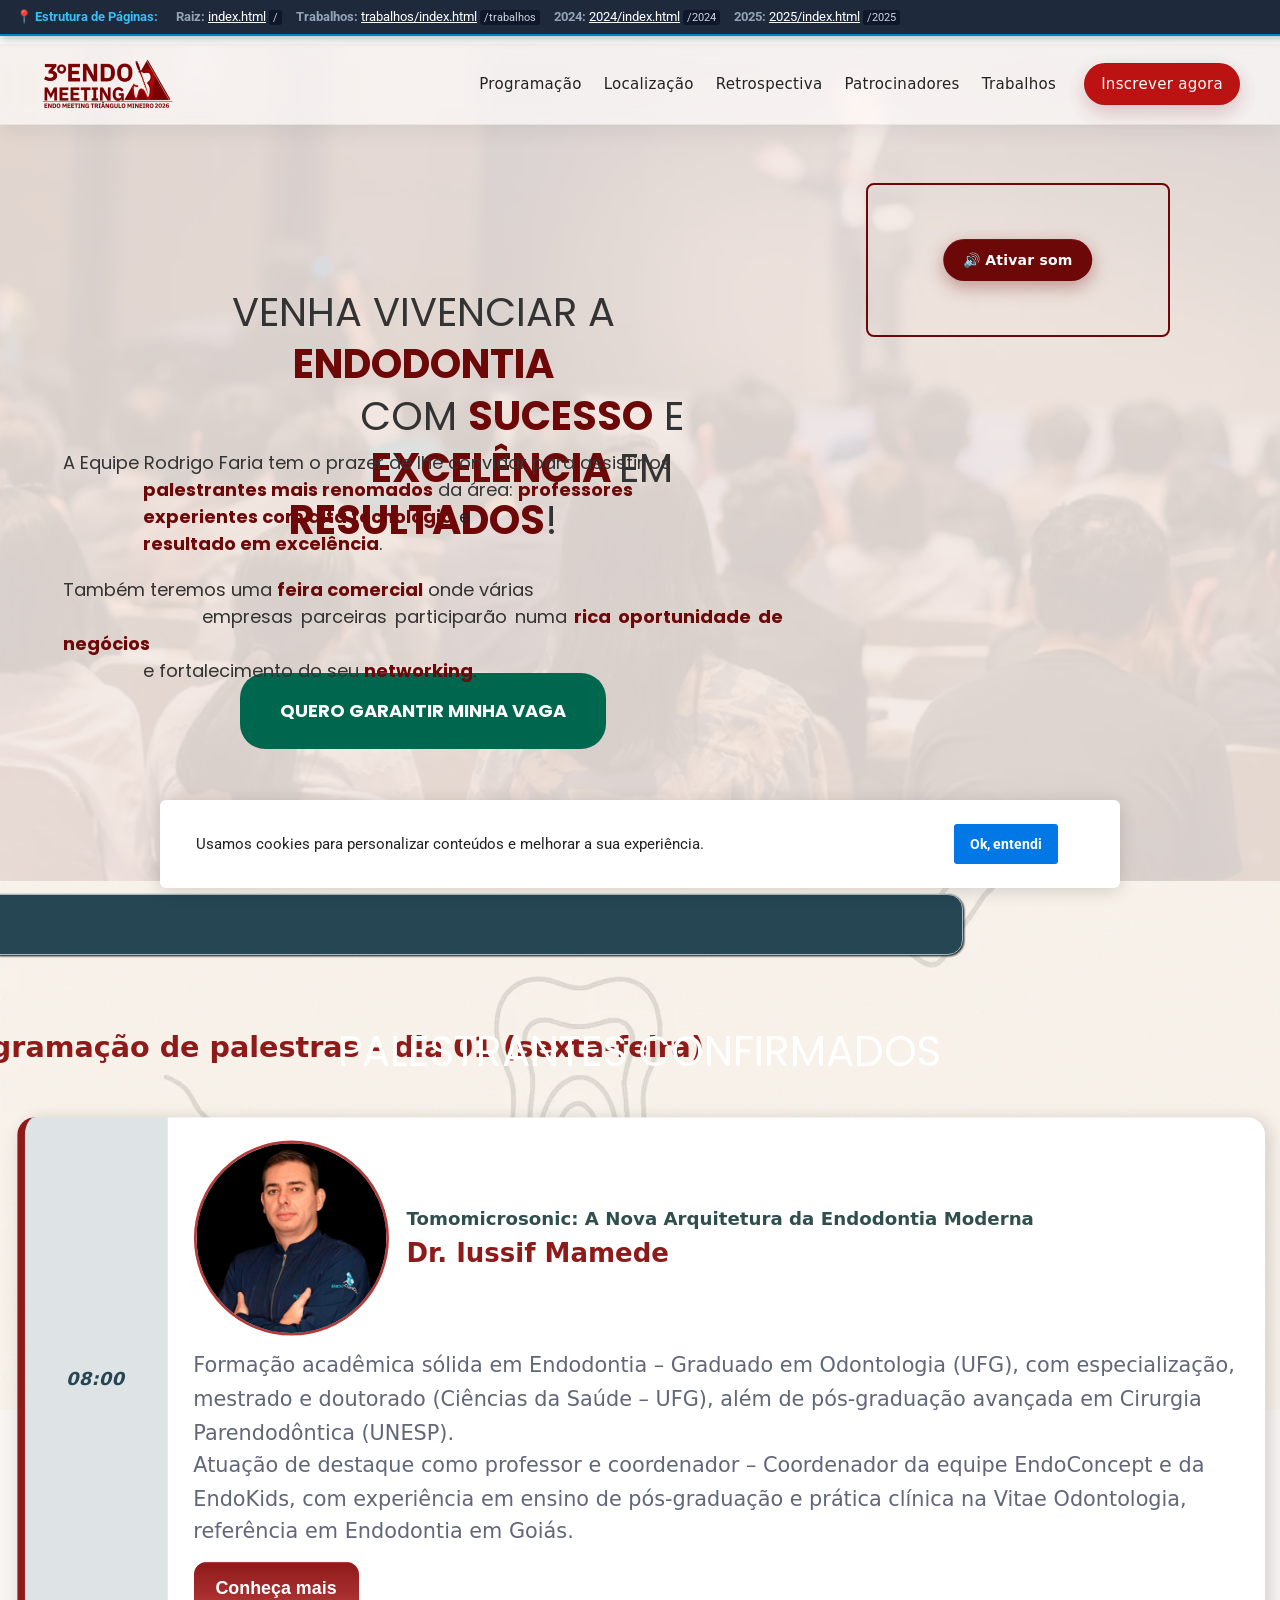
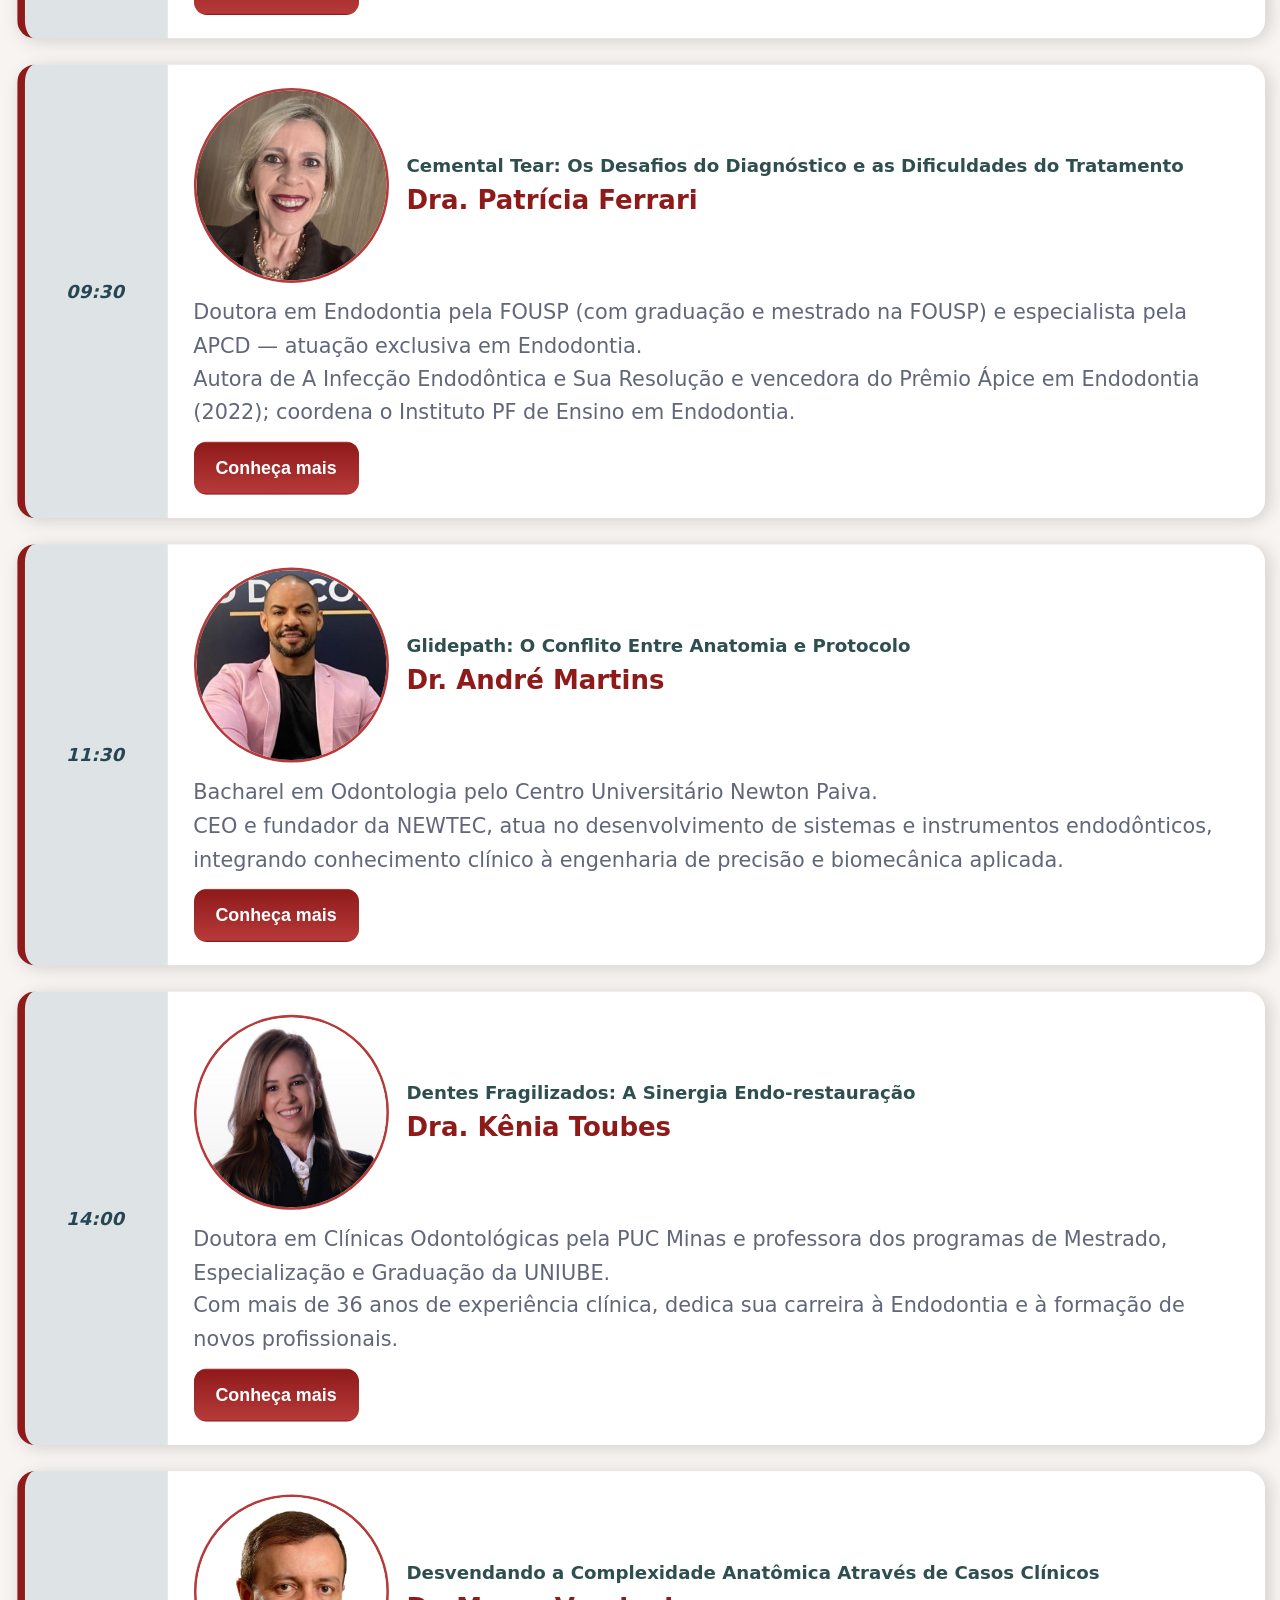
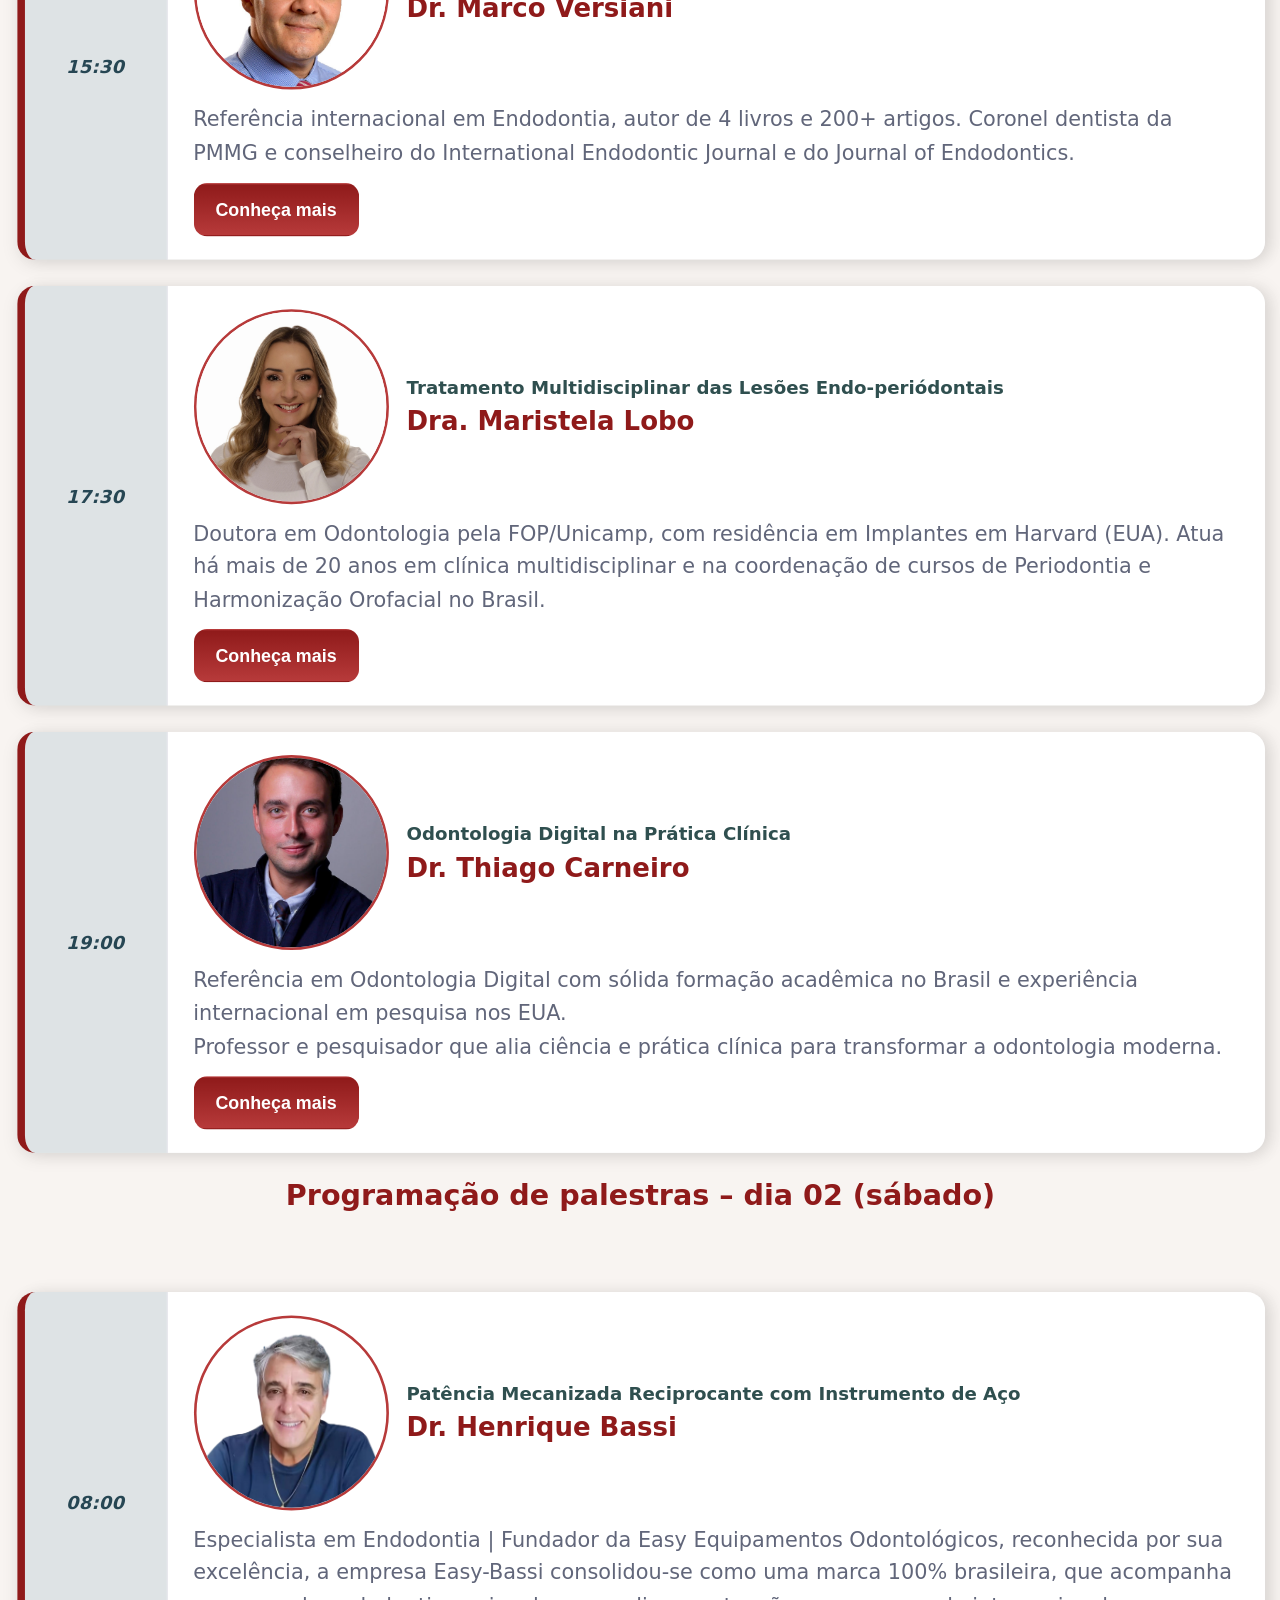
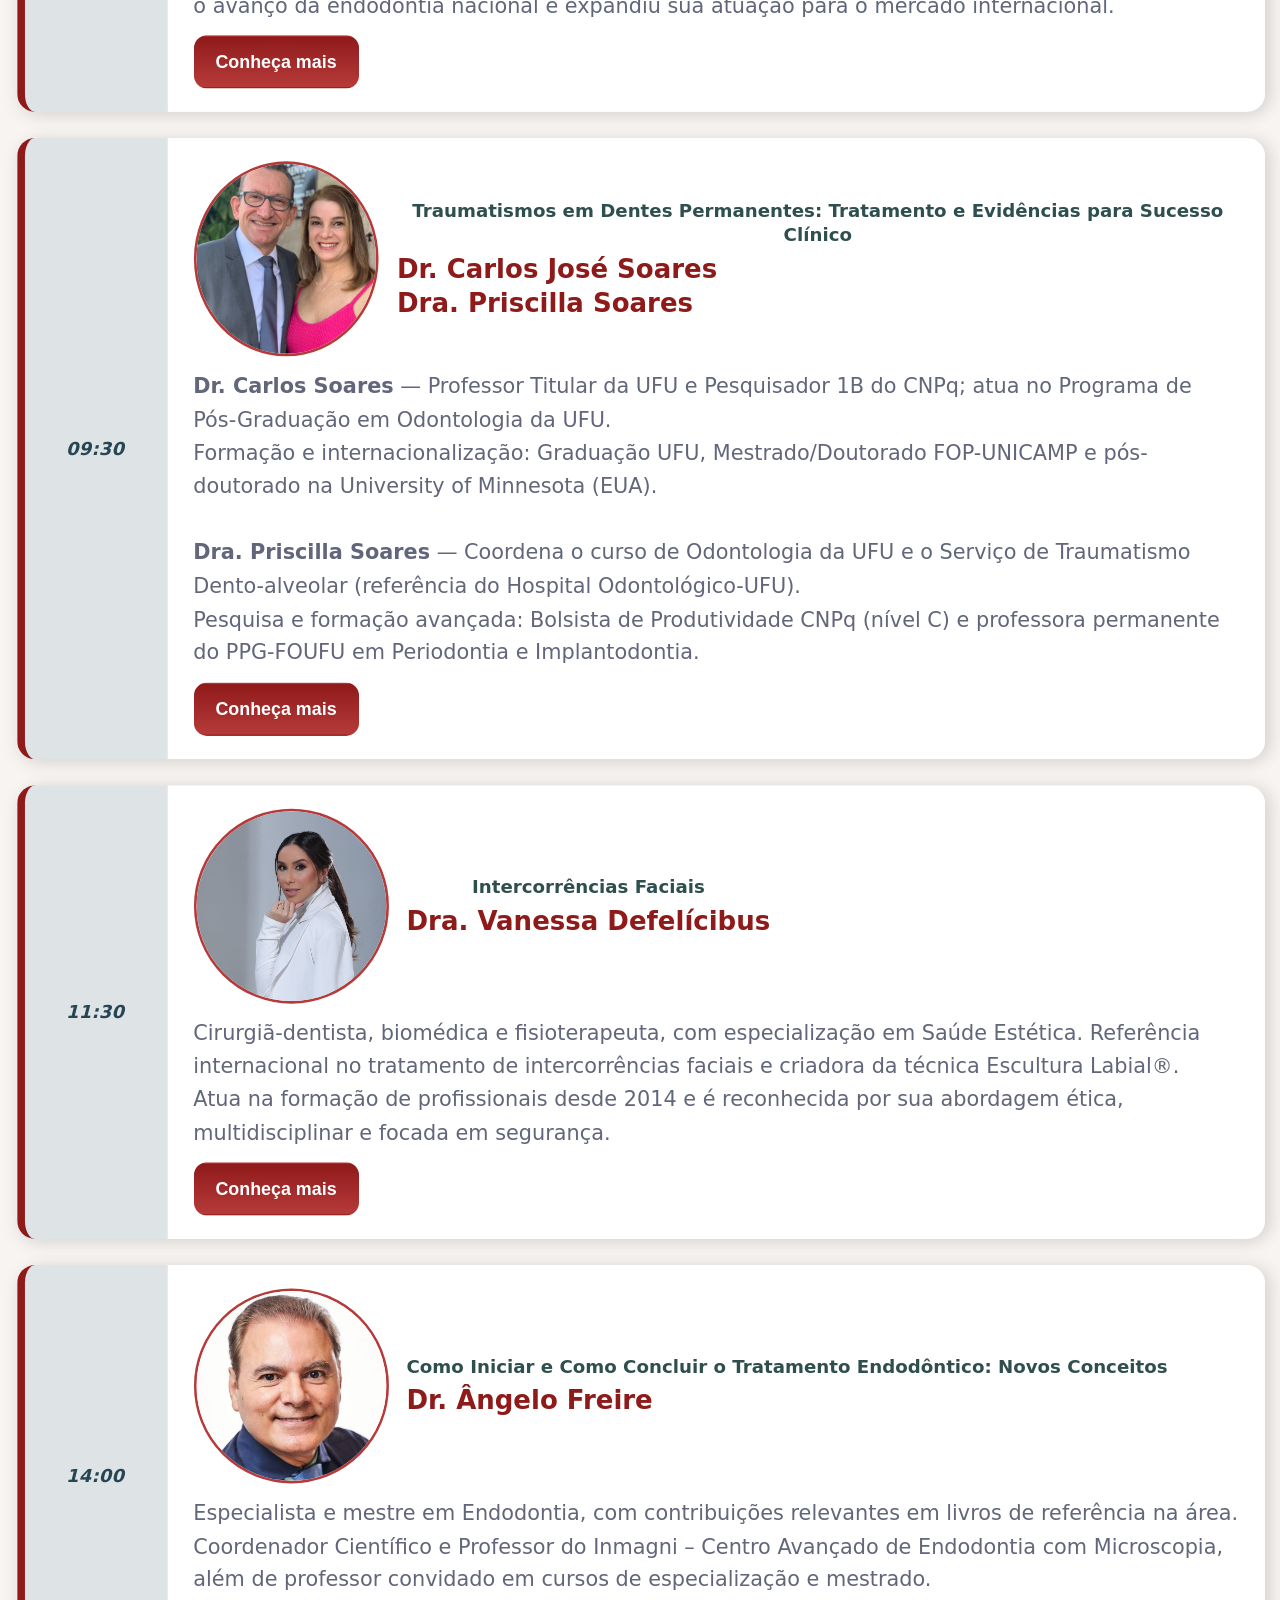
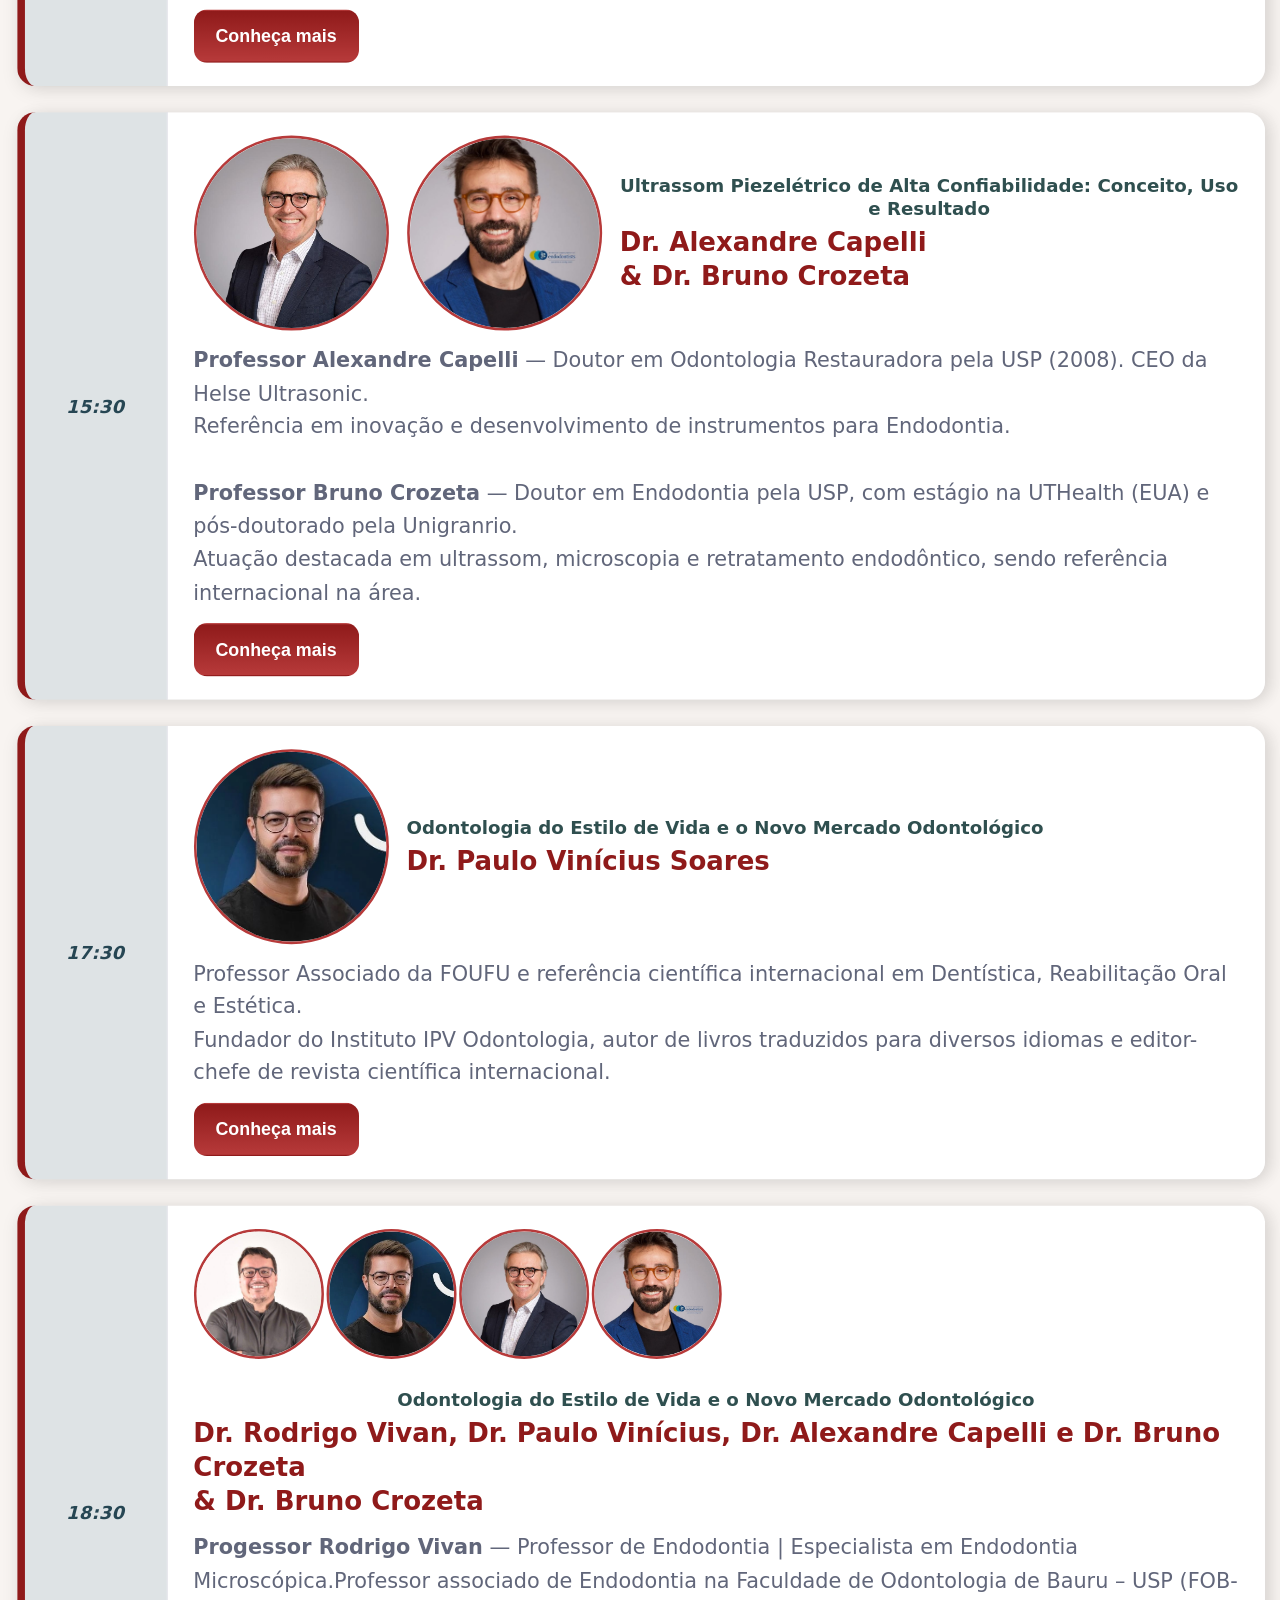
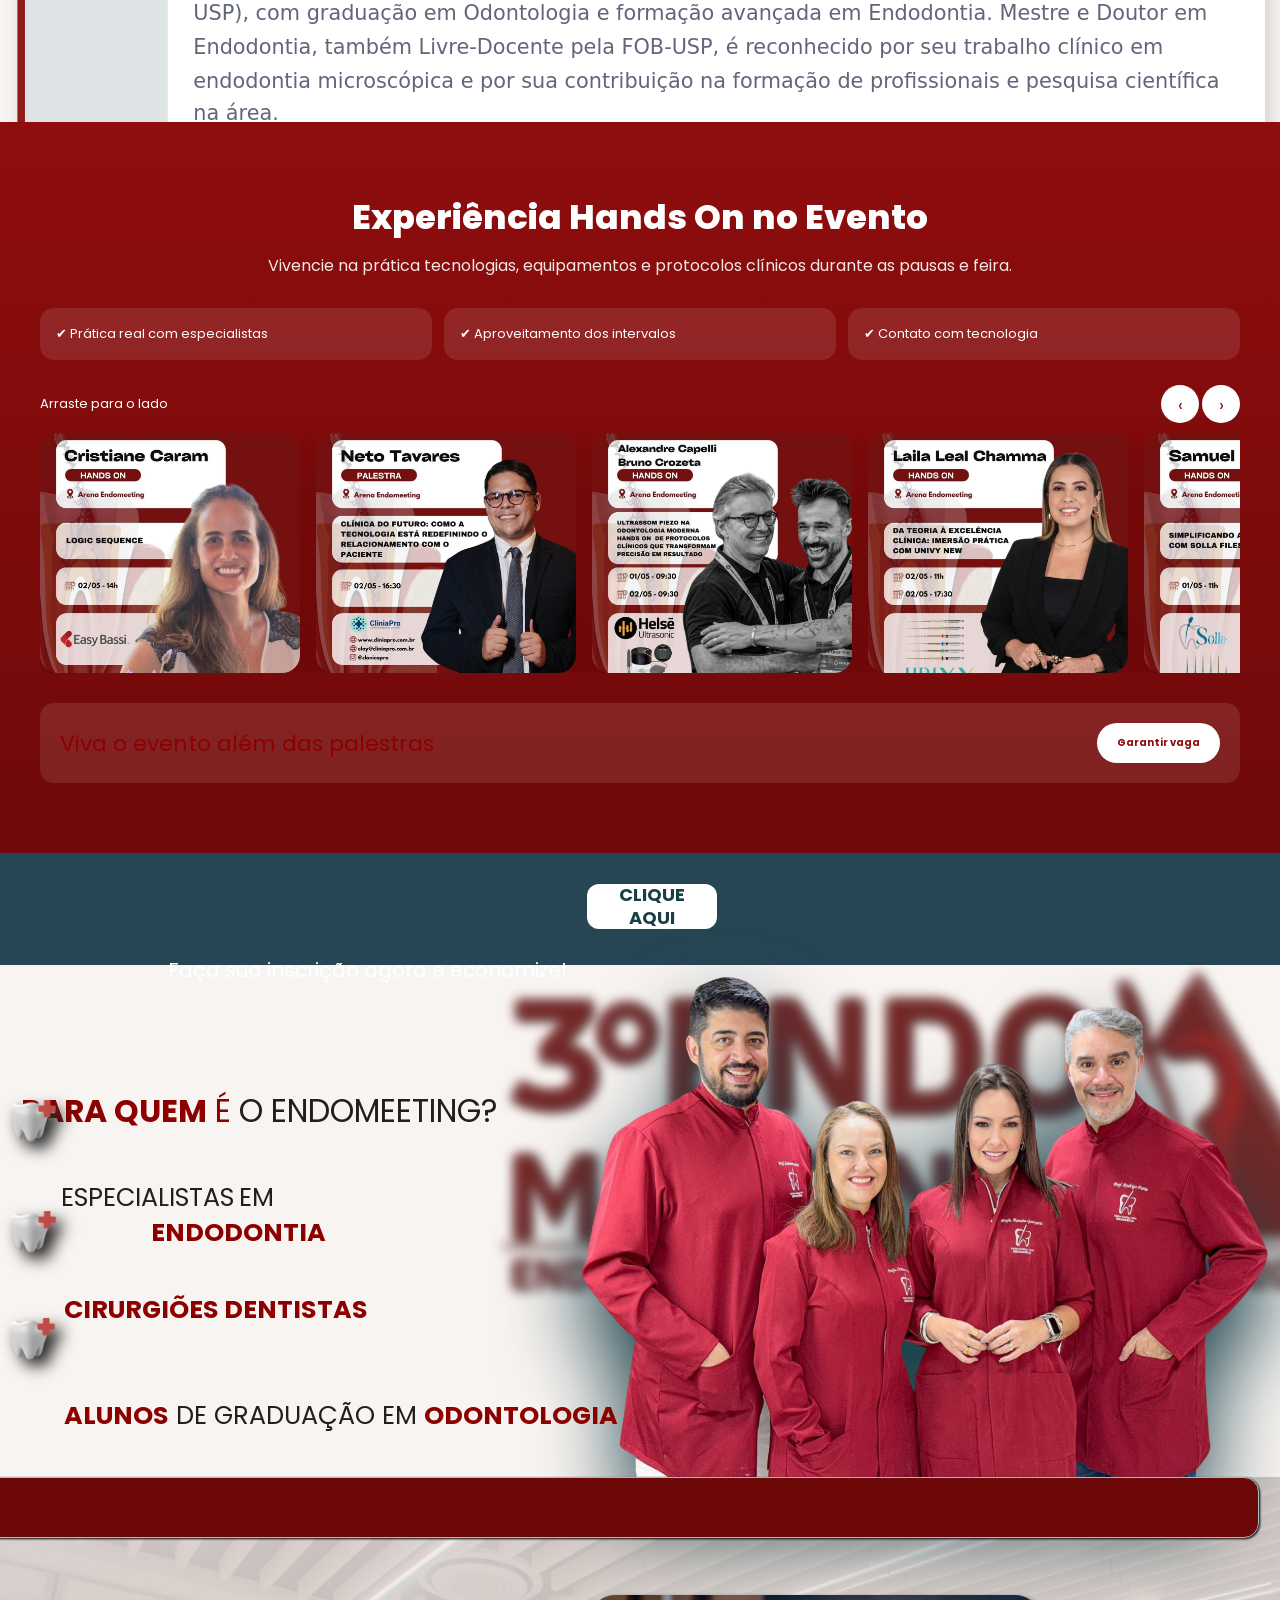
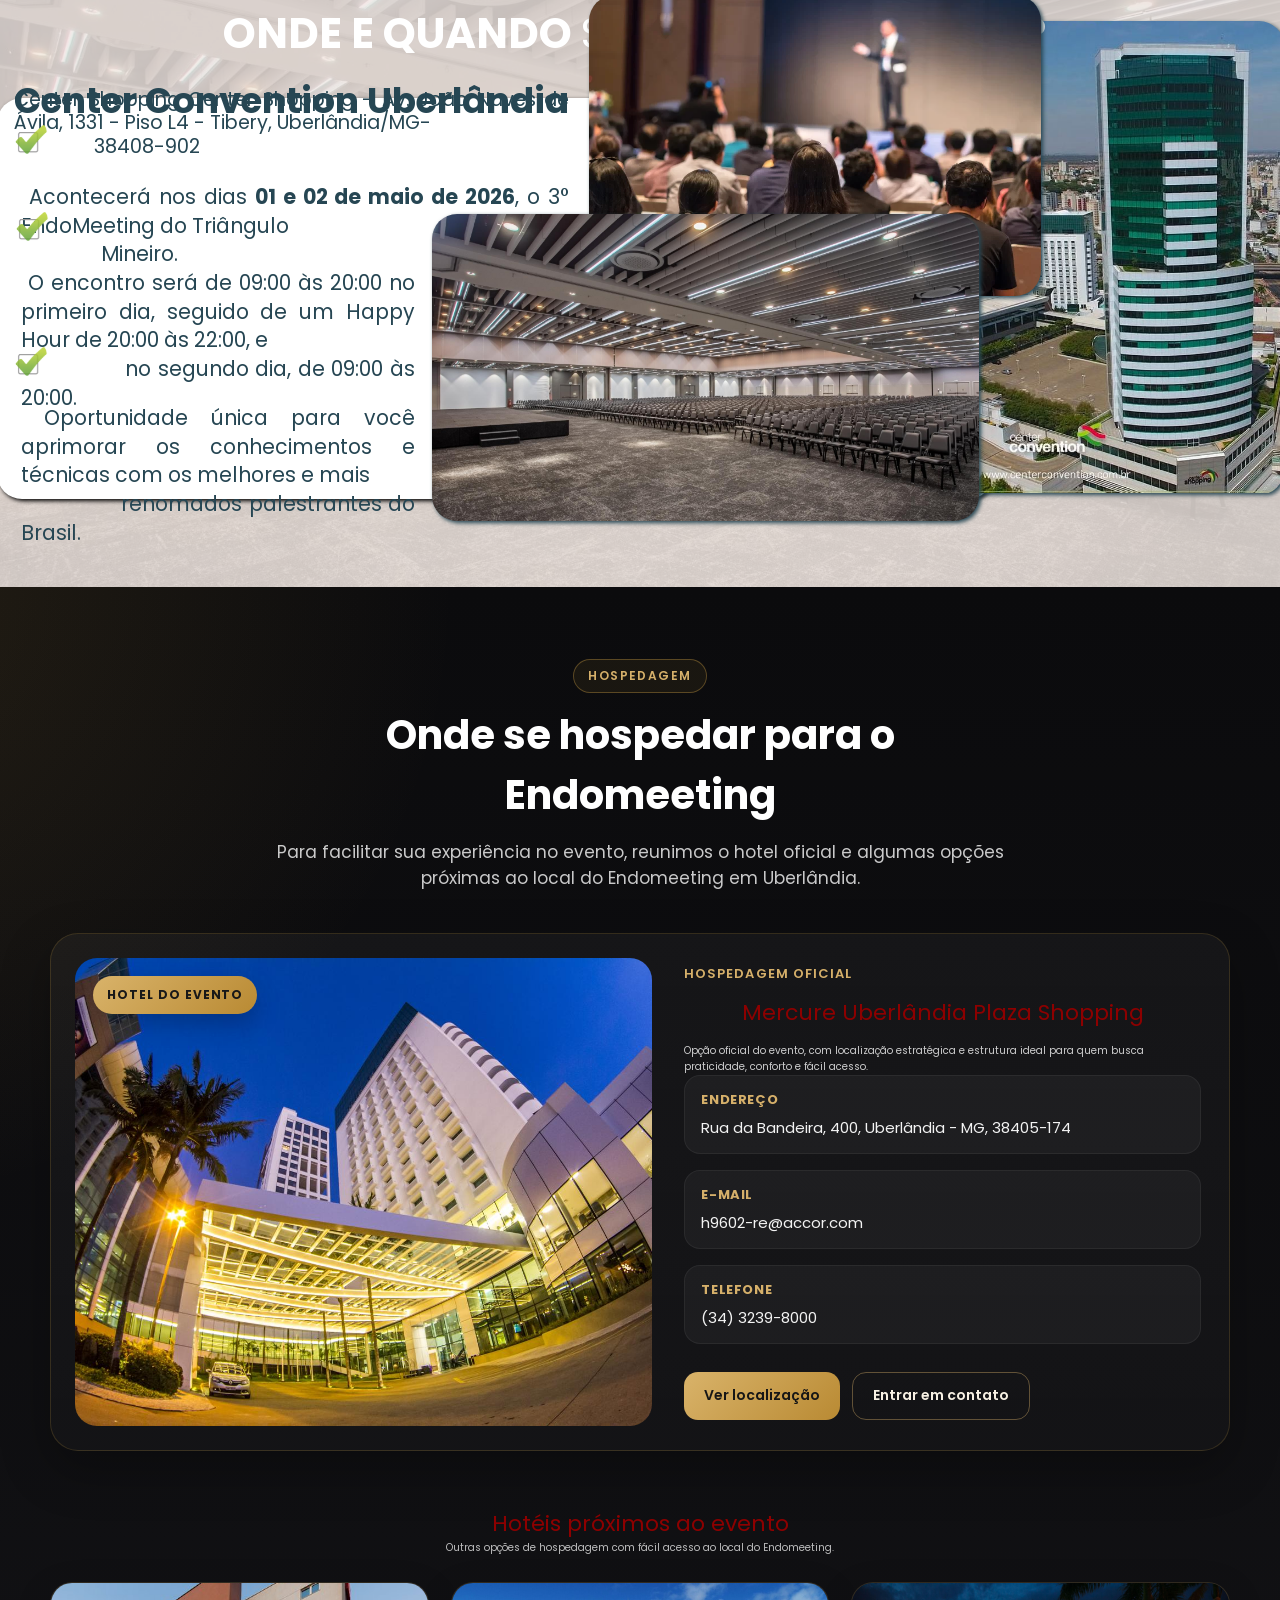
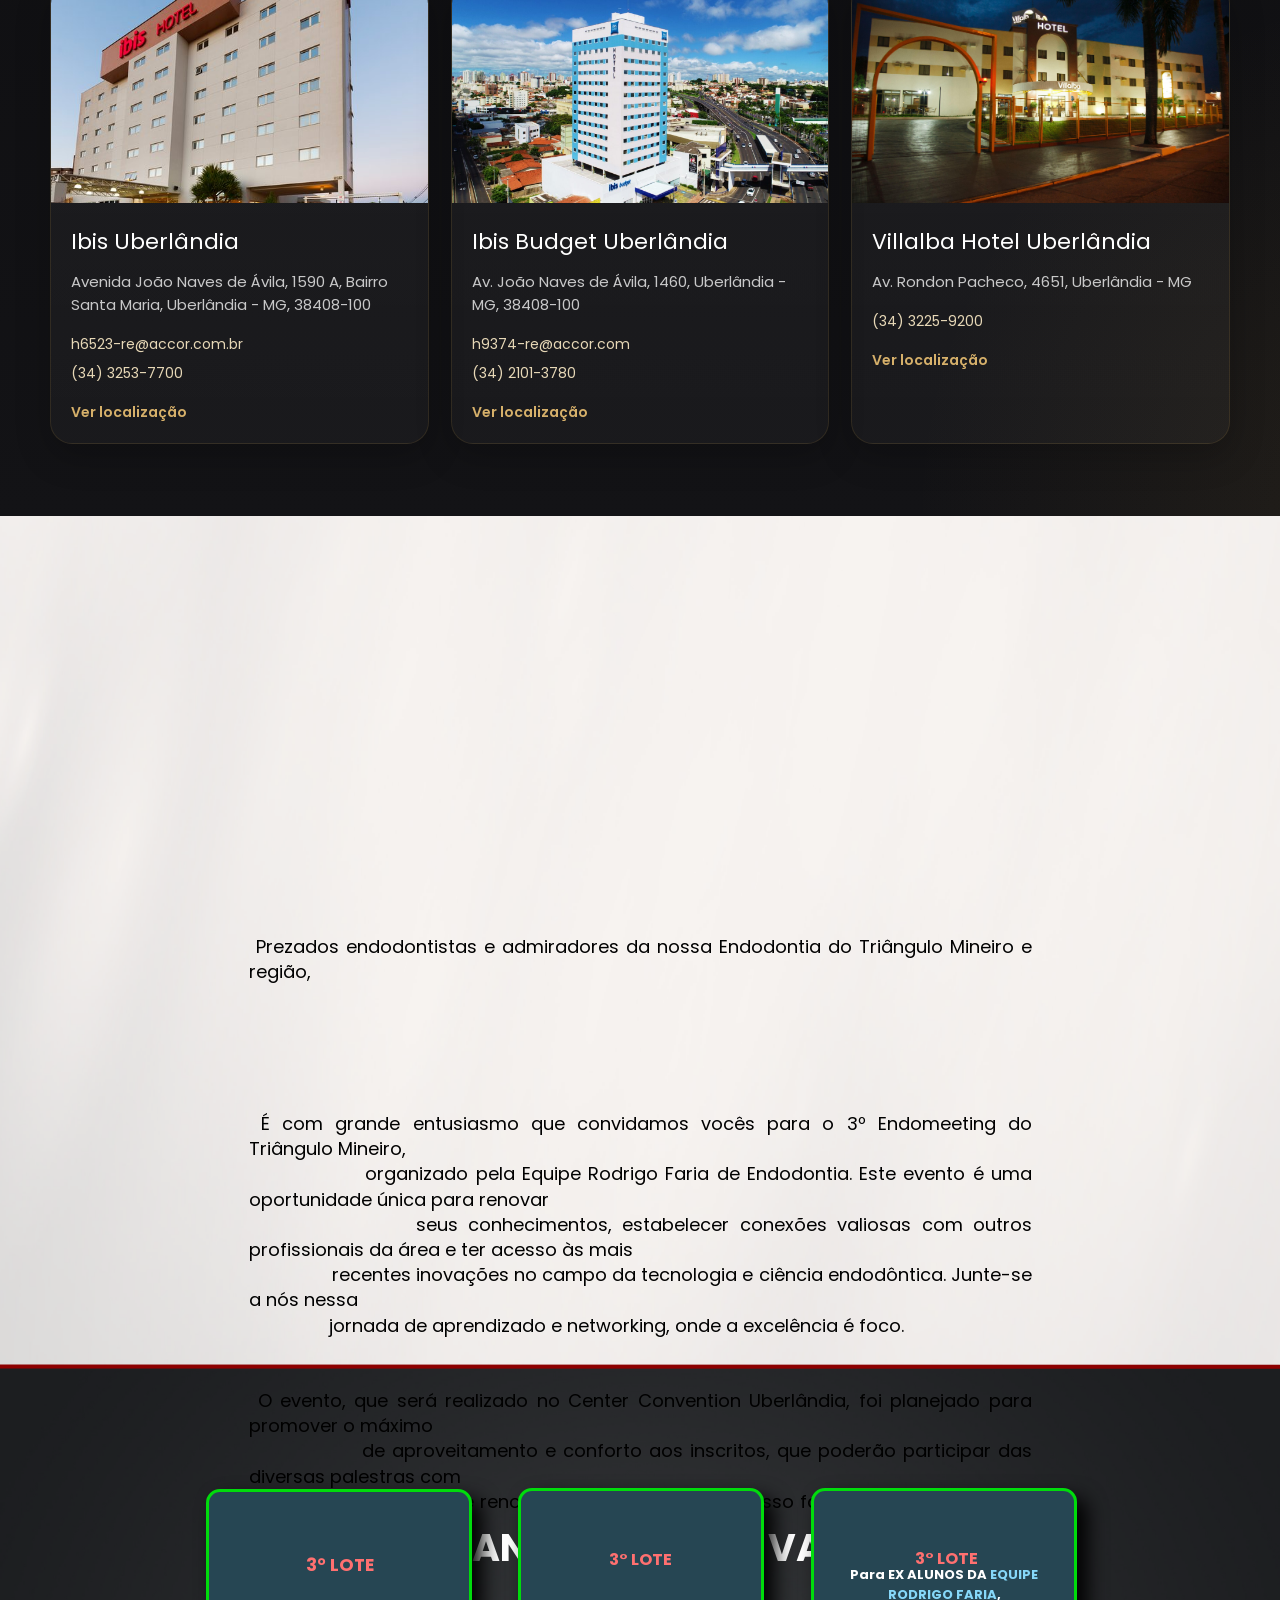
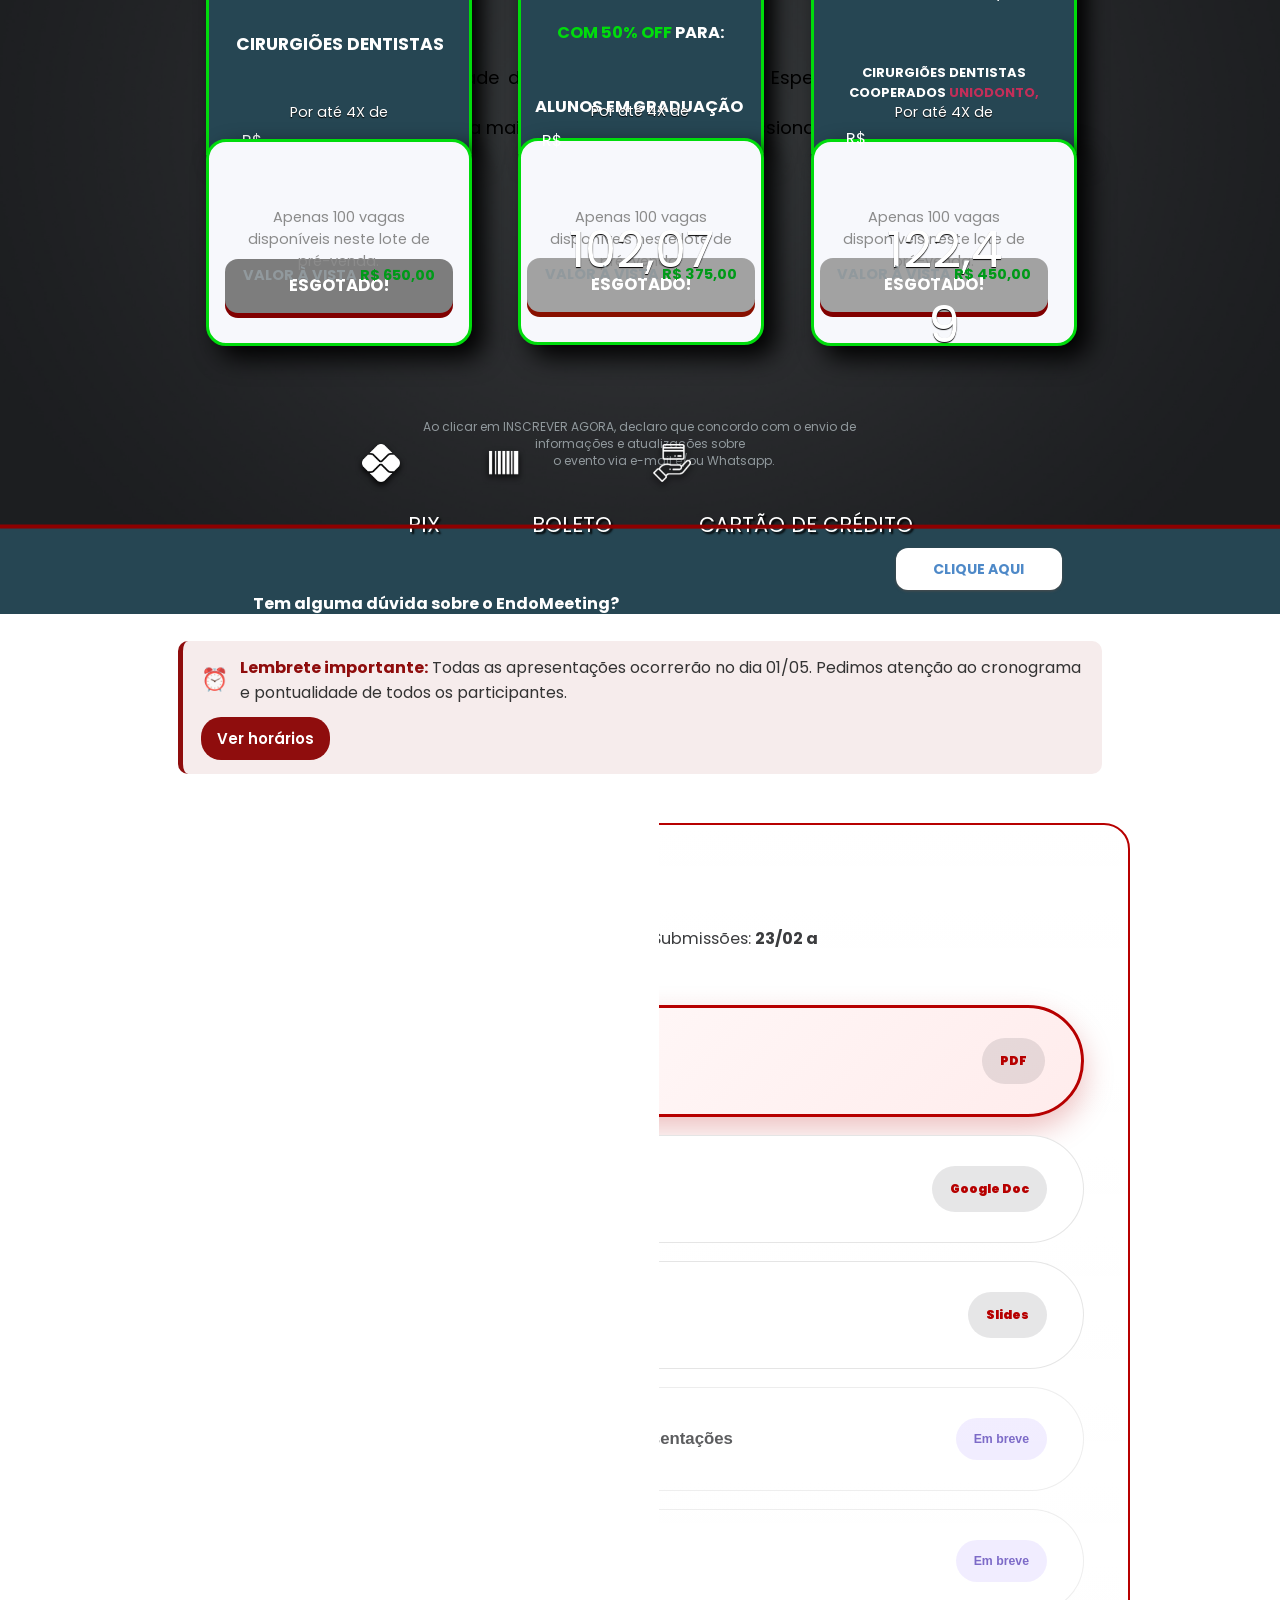
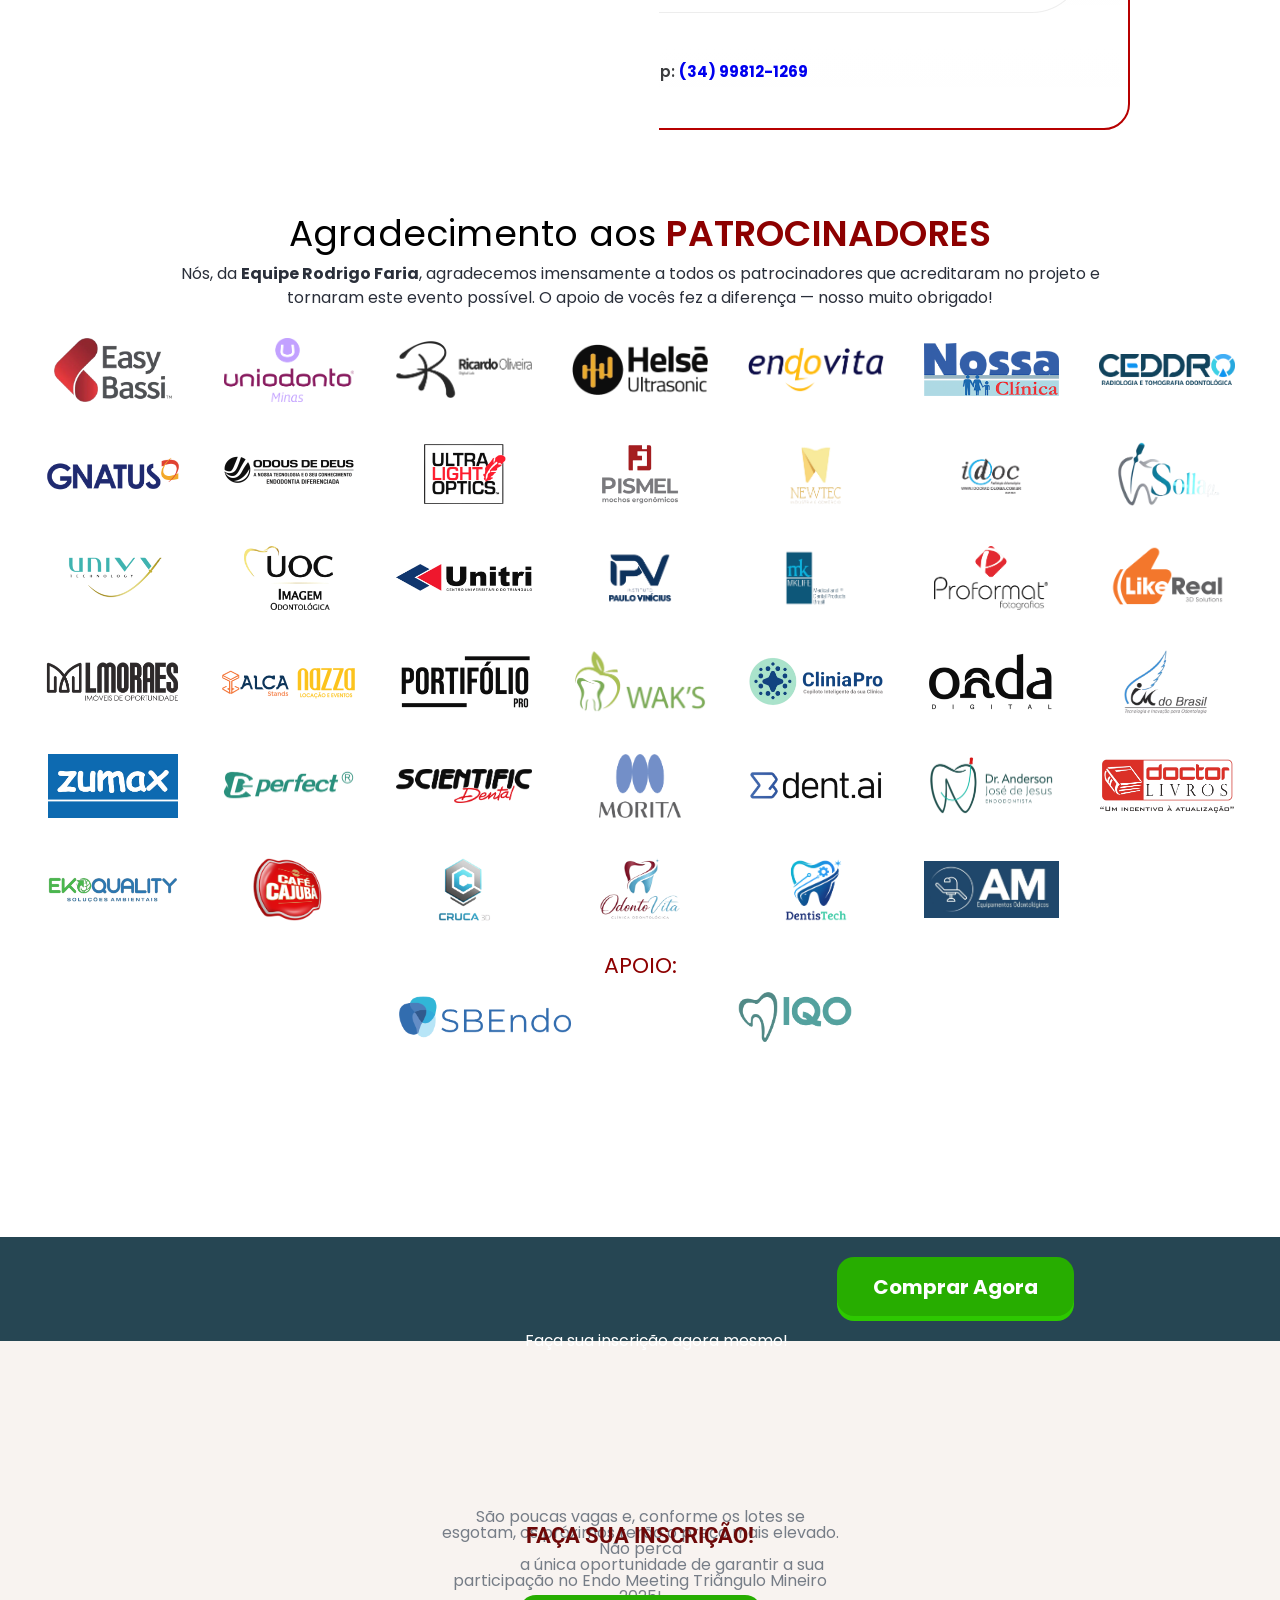
==== commit d9bbe5e0: "teste de autor" ====
--- a/index.html
+++ b/index.html
@@ -14112,6 +14112,7 @@
       }
     }
 
+    /* teste de autor */
     #e_471651_1_71822 {
       left: 26.9819px;
       top: 572.95px;
@@ -20021,7 +20022,8 @@
                 disablepictureinpicture controlslist="nodownload noplaybackrate noremoteplayback"
                 oncontextmenu="return false;" style="display:block; width:100%; height:auto;"> </video> <button
                 id="btn-som-gp1" type="button" aria-label="Ativar som" class="btn-som-gp1"
-                title="Ativar som e reiniciar"> 🔊 Ativar som </button></div>
+                title="Ativar som e reiniciar"> 🔊 Ativar som </button>
+            </div>
             <style>
               #wrap-gp1 .btn-som-gp1 {
                 position: absolute;
@@ -23270,7 +23272,8 @@
                     src="assets/images/95266-b99f52df71ea43253b8bc3b5cd644bc0.png"> </a> <a class="sponsor-item"
                   href="https://www.instagram.com/_amequipamentos/" target="_blank" aria-label="Patrocinador"> <img
                     loading="lazy" alt="Patrocinador AM Equipamentos"
-                    src="assets/images/95266-ac183cbe6091570b59880c7b745f48e6.jpeg"> </a> </div>
+                    src="assets/images/95266-ac183cbe6091570b59880c7b745f48e6.jpeg"> </a>
+              </div>
             </section>
             <section class="sponsors-wrap" style="padding-top: 10px;">
               <h3> APOIO: </h3>
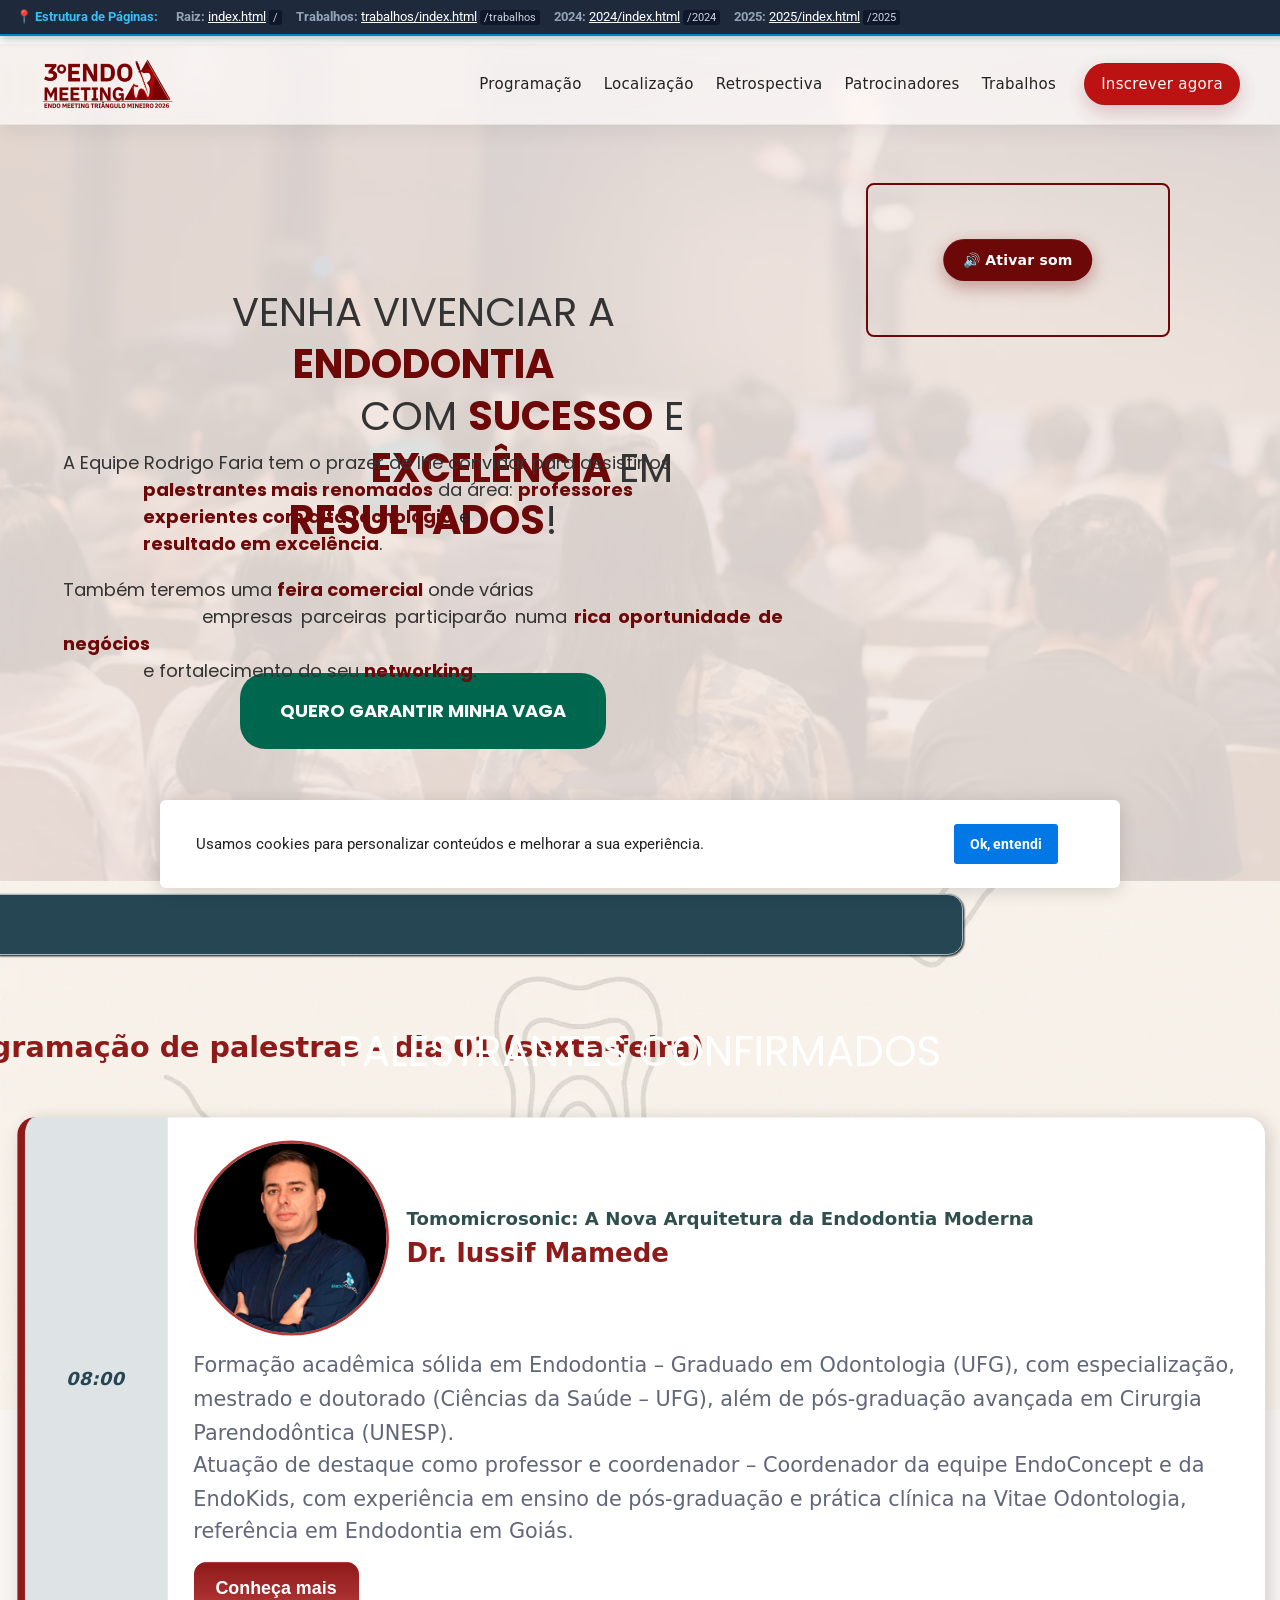
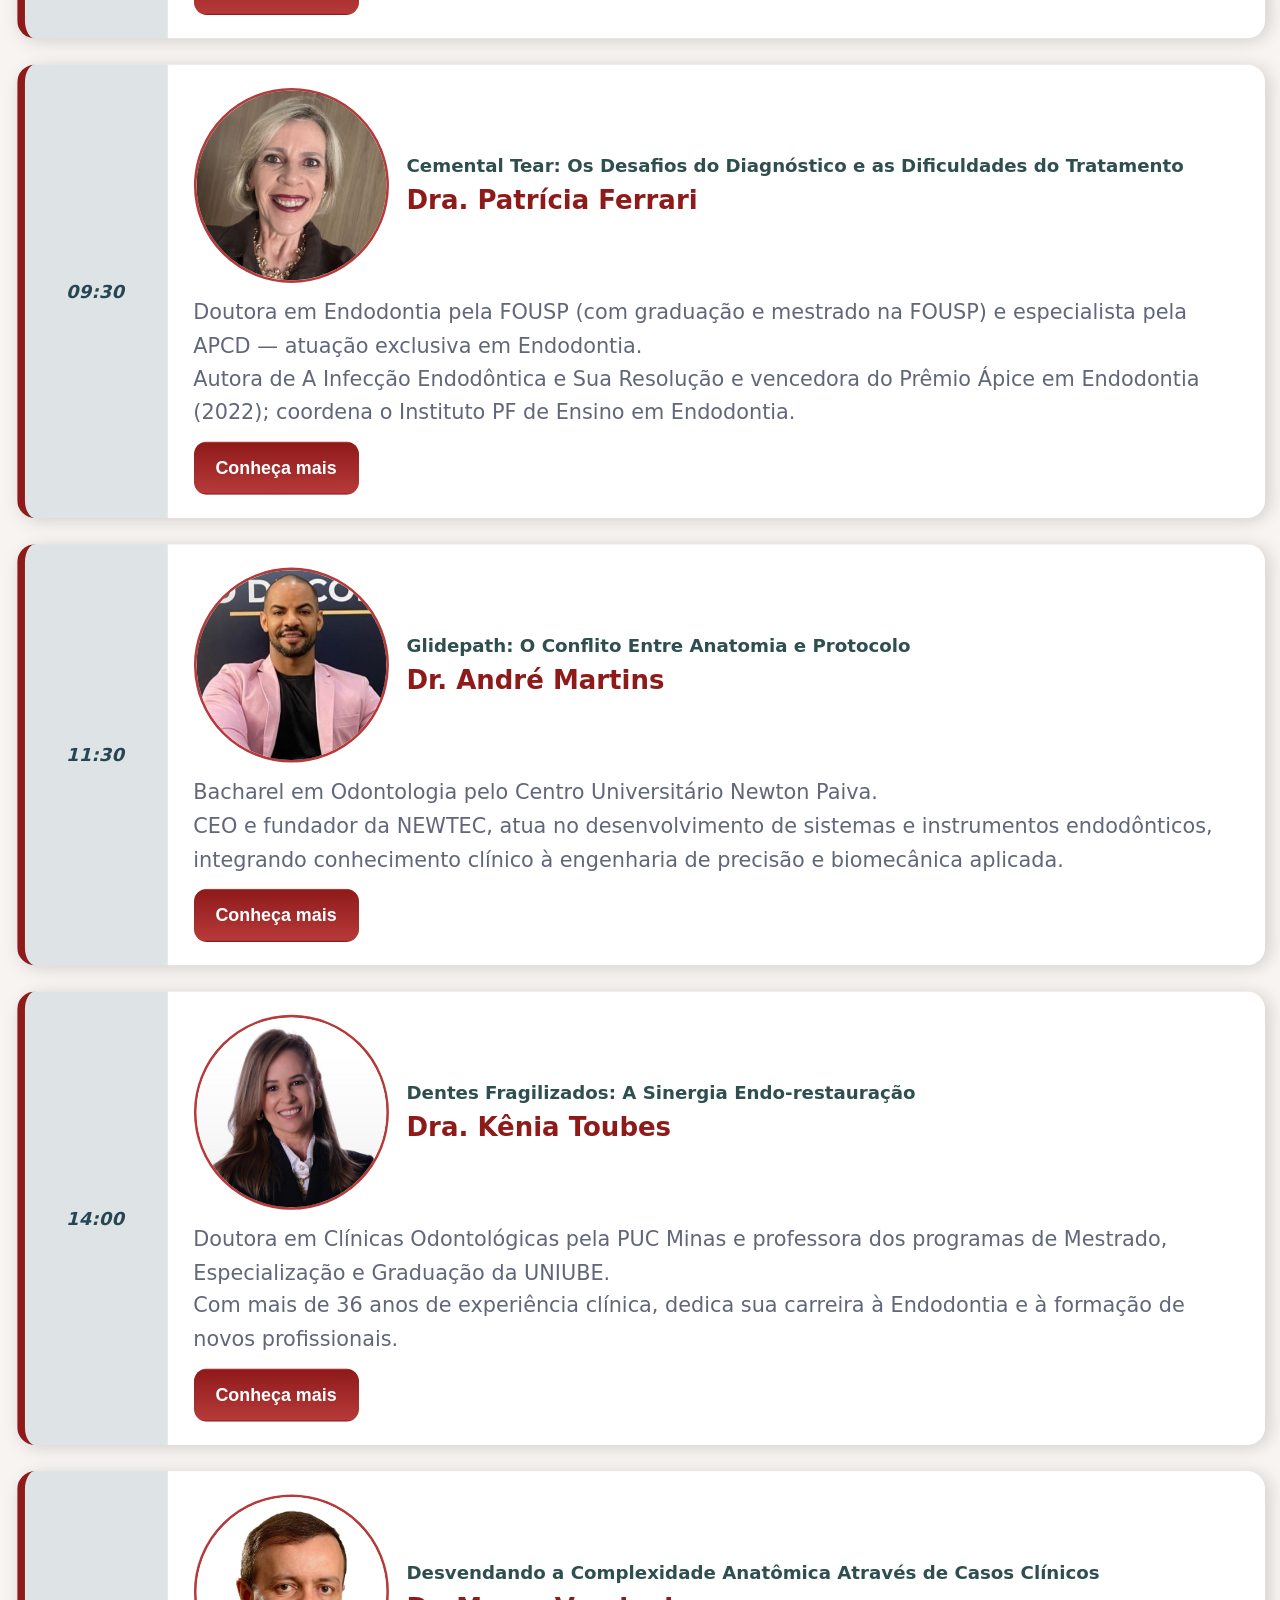
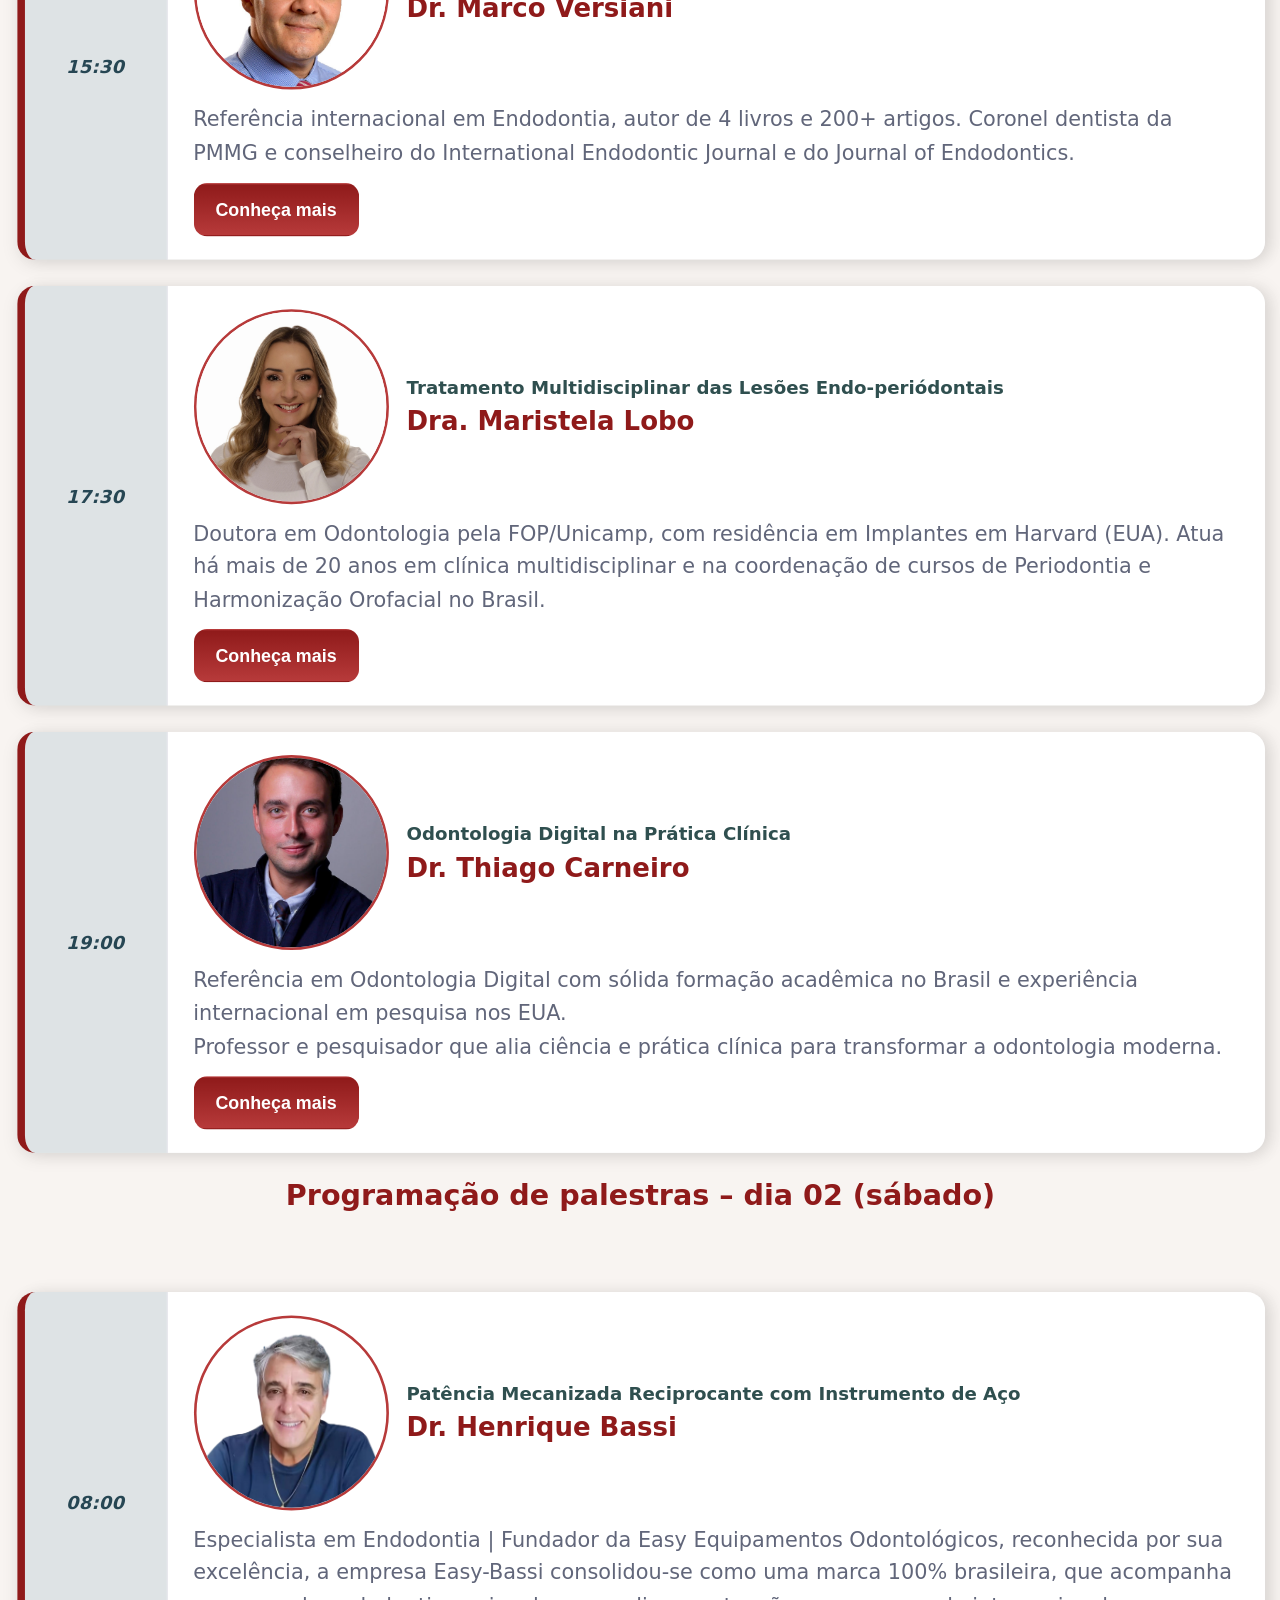
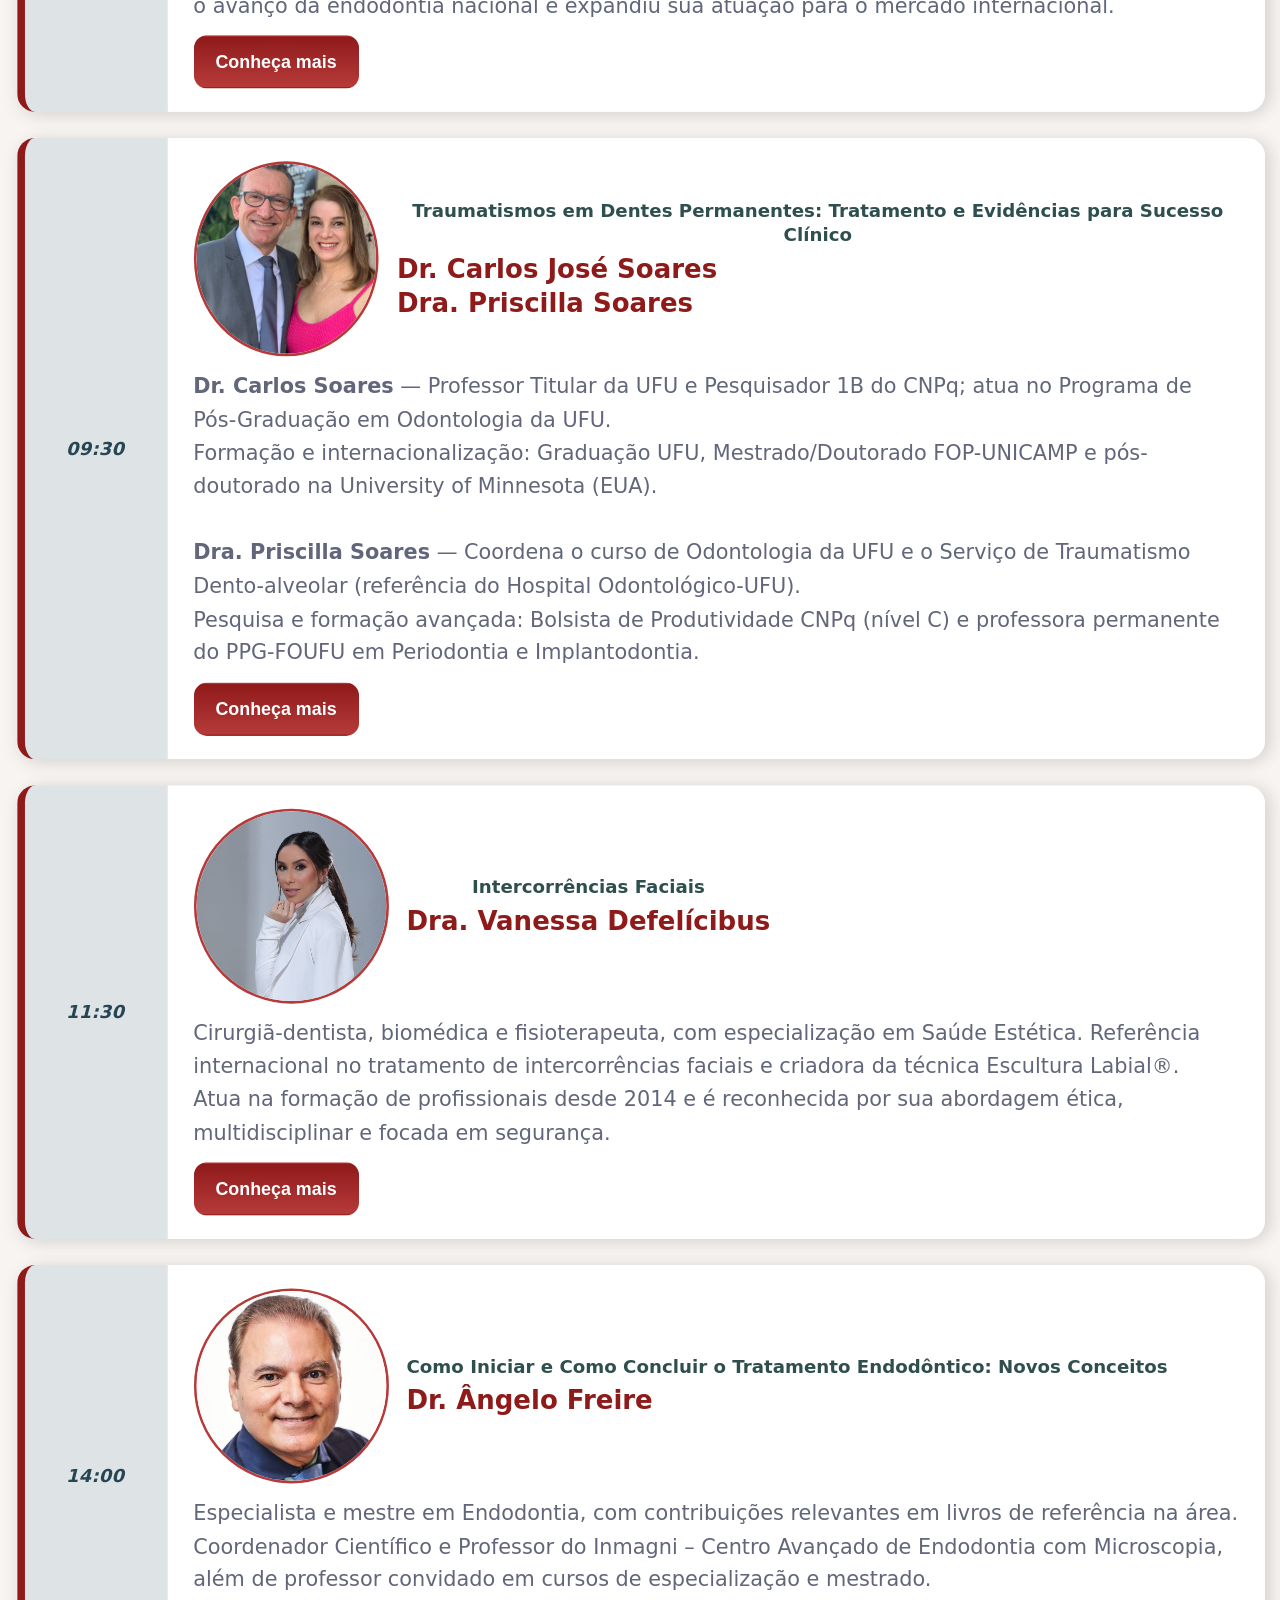
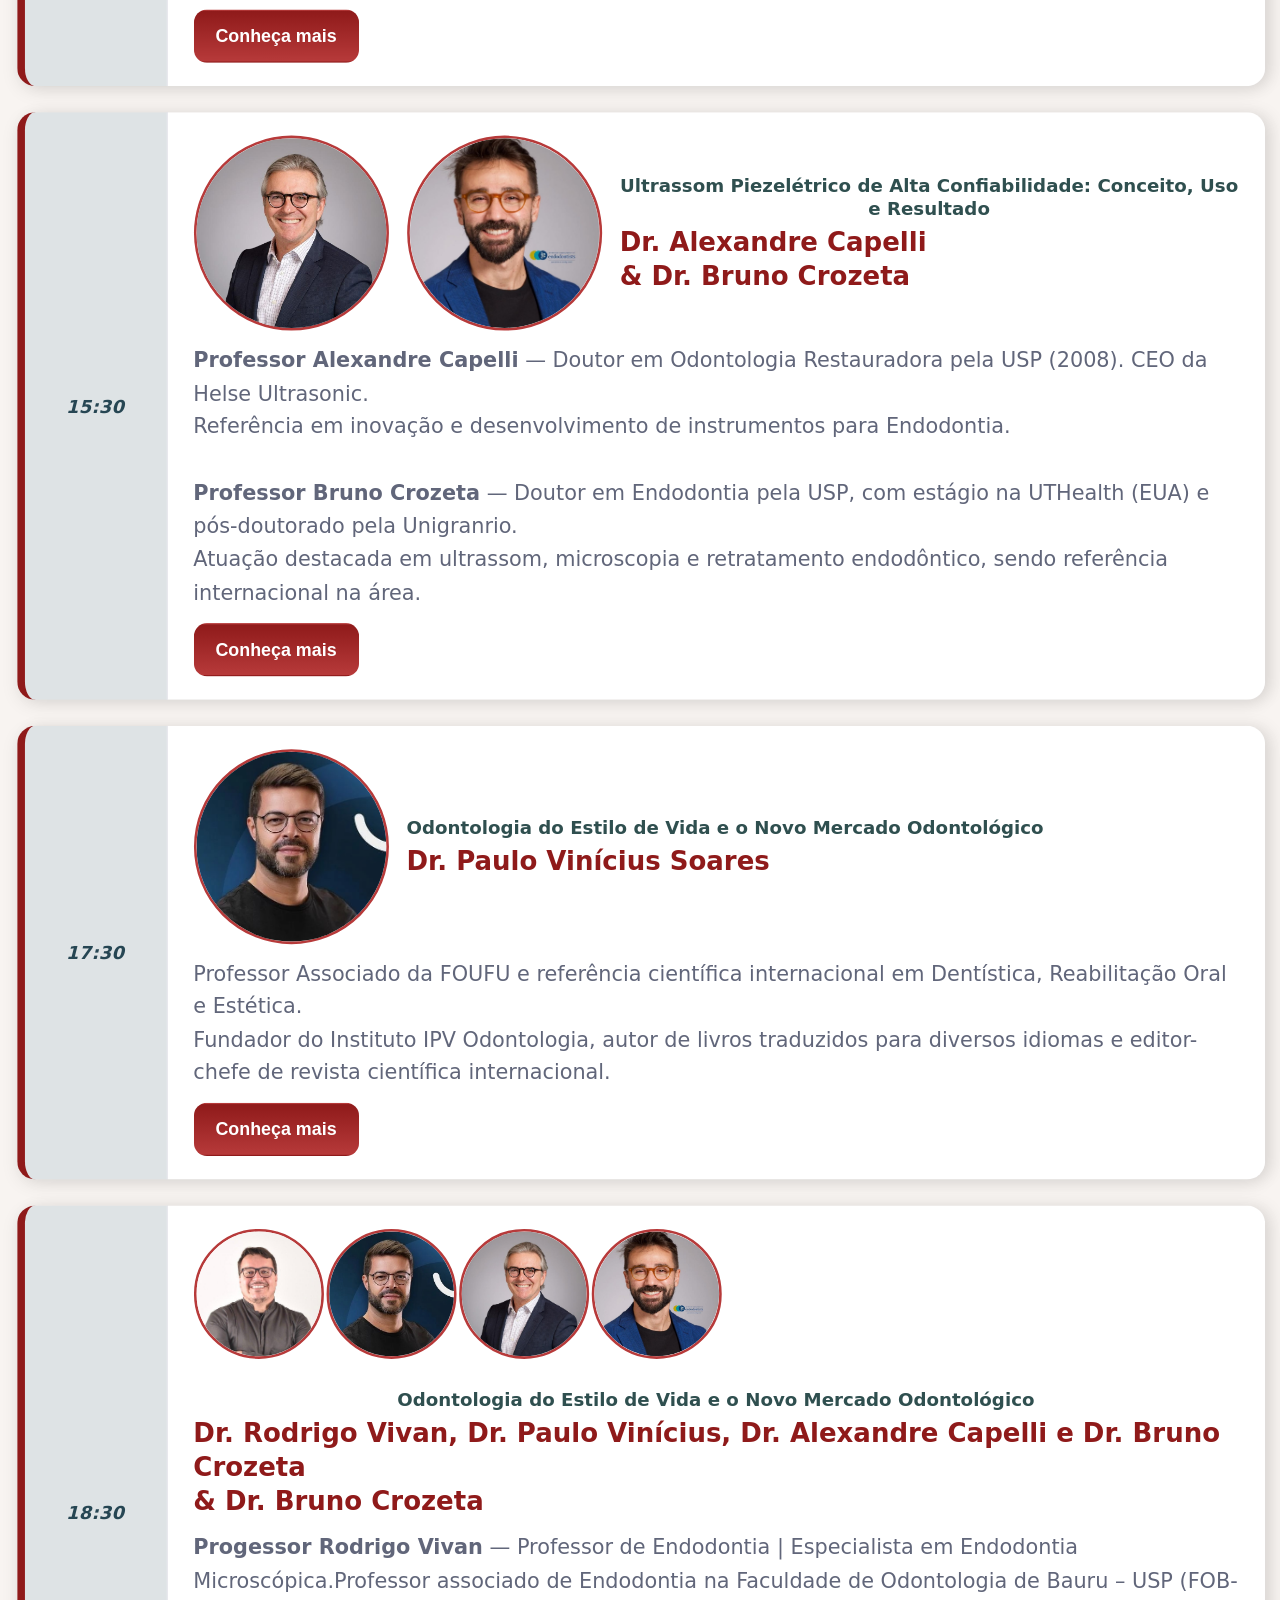
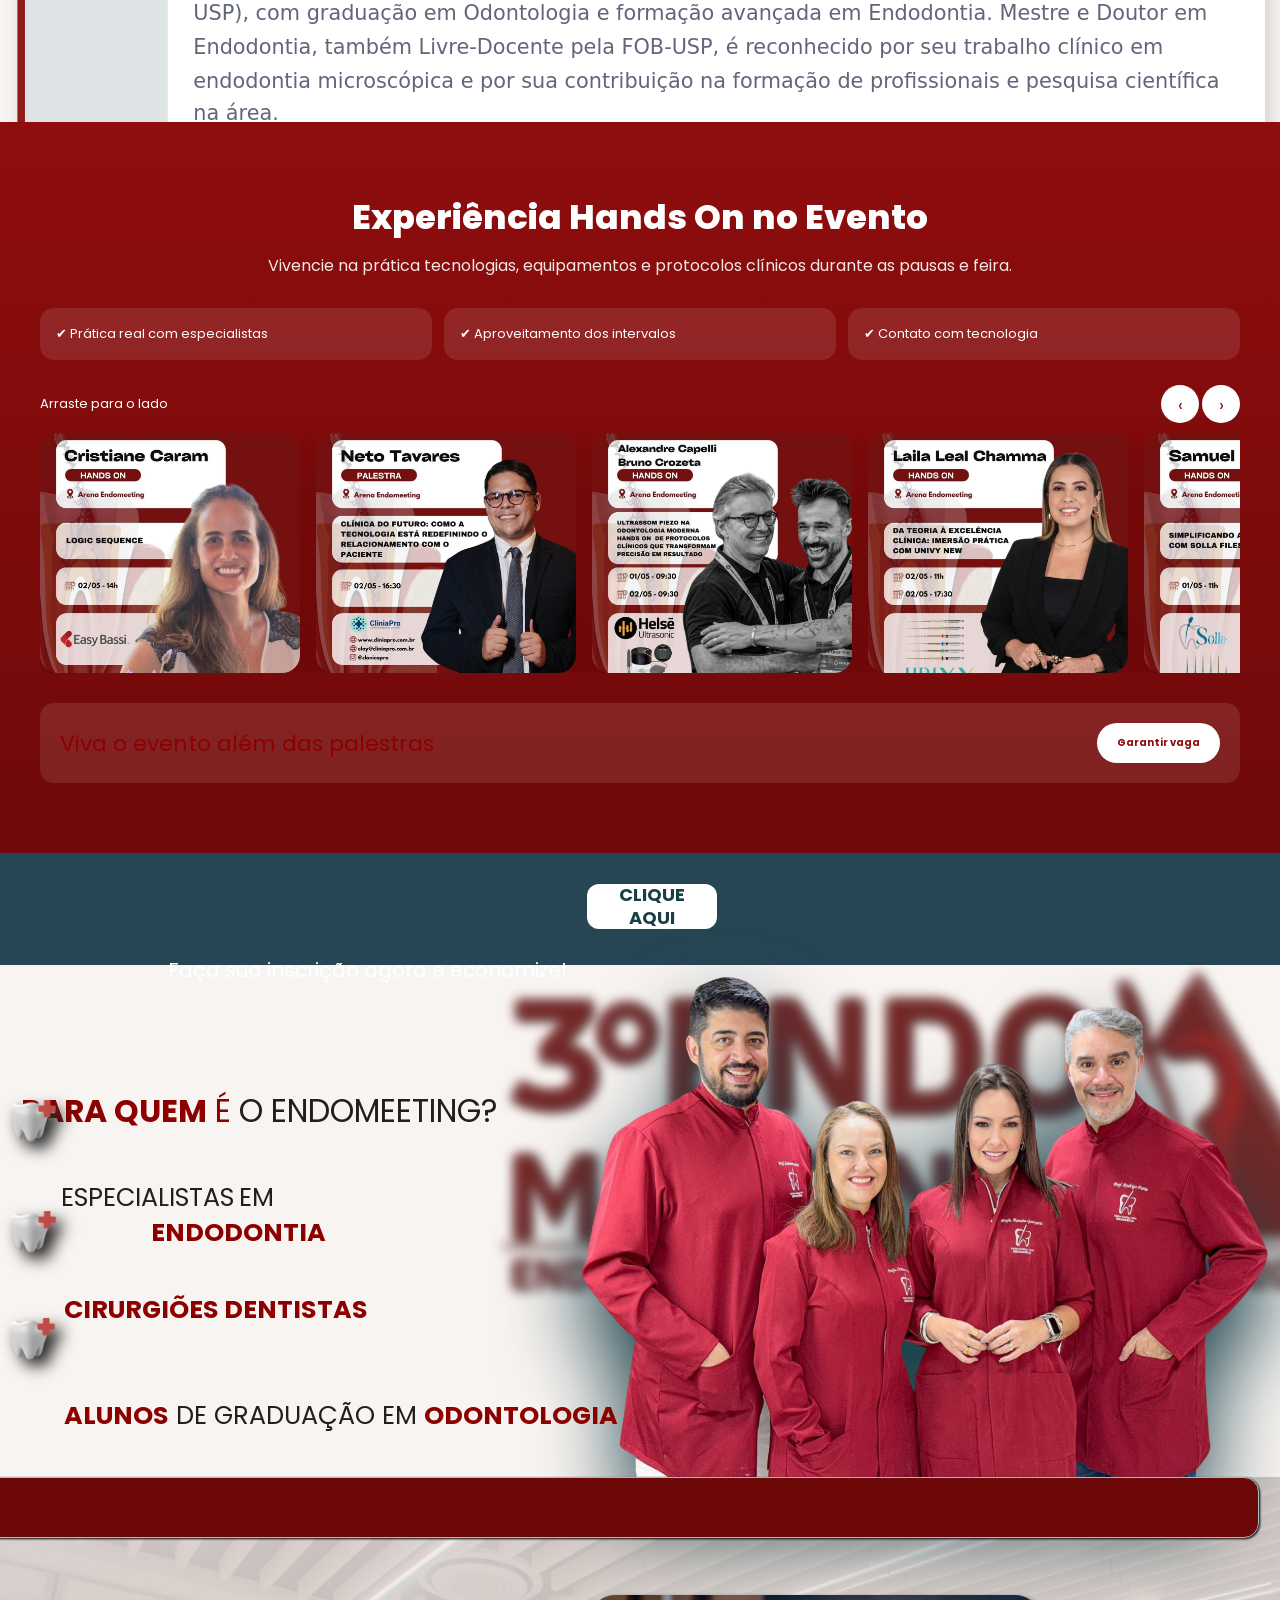
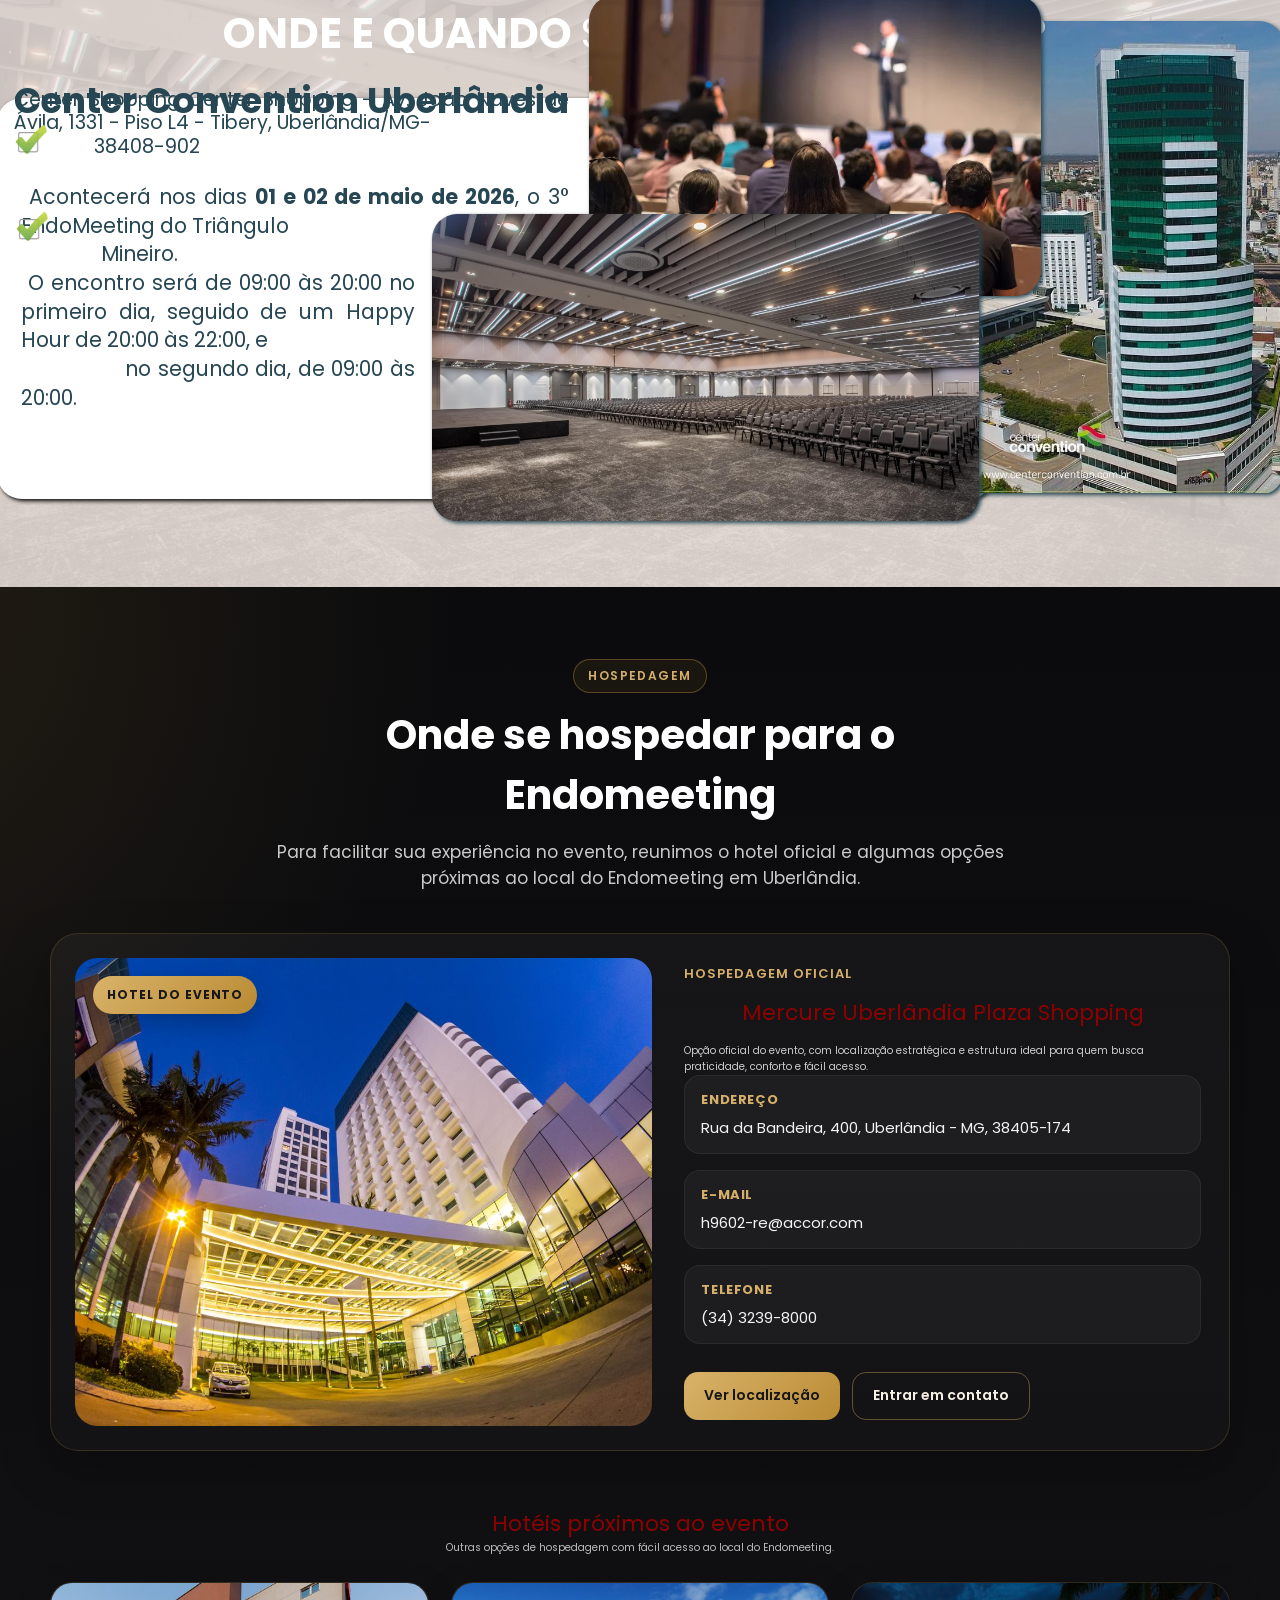
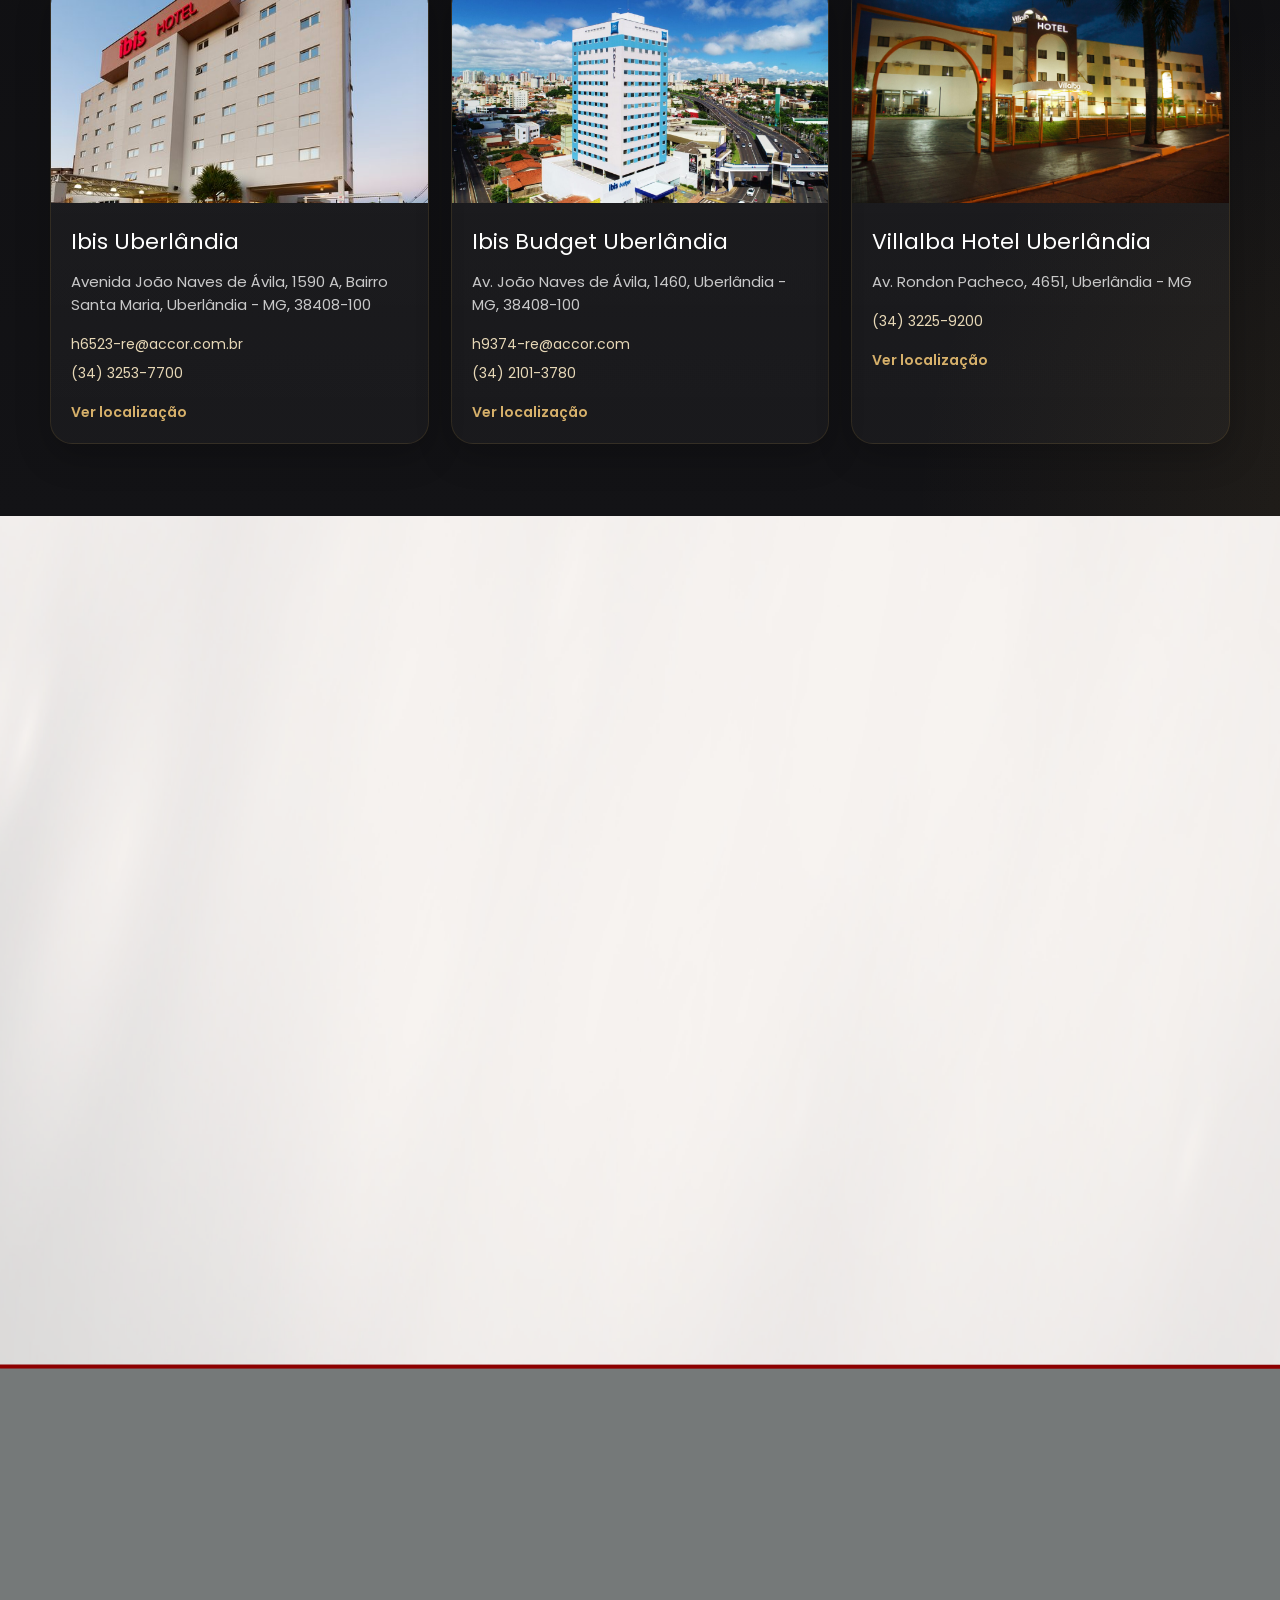
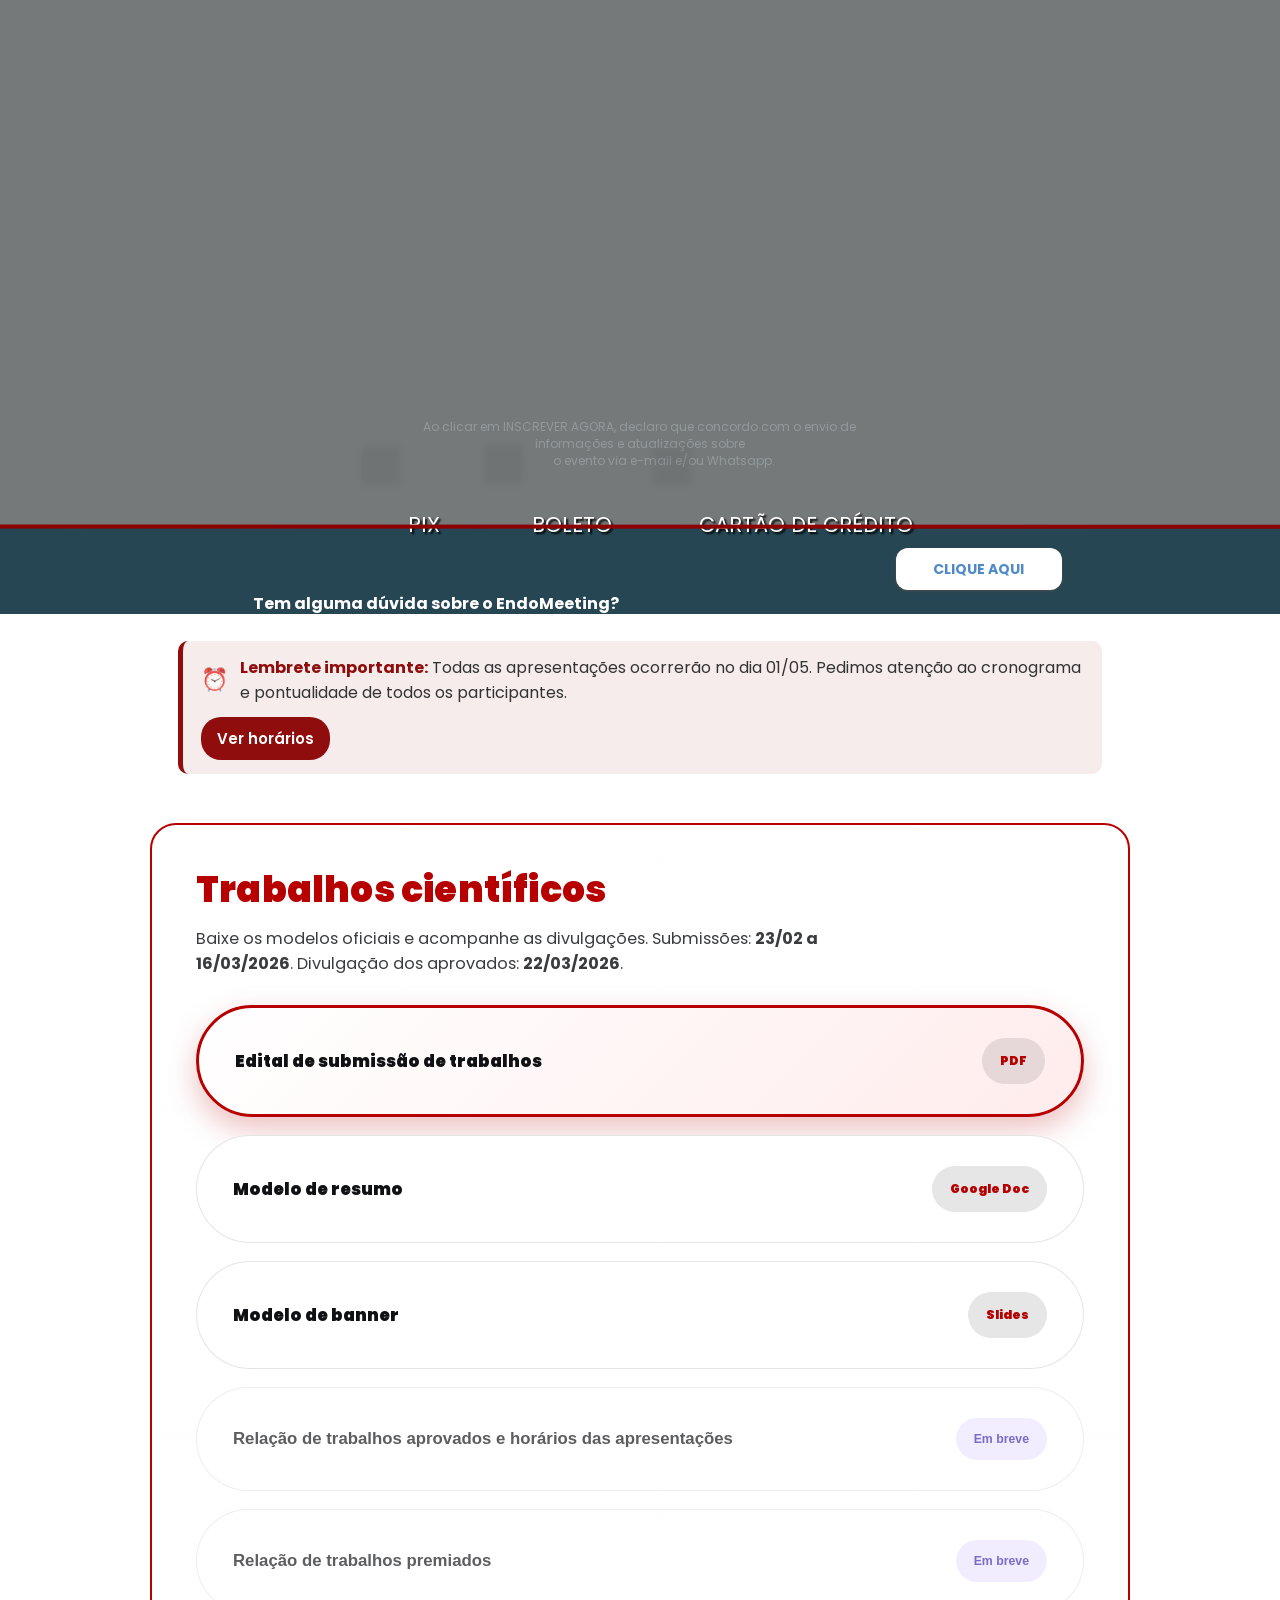
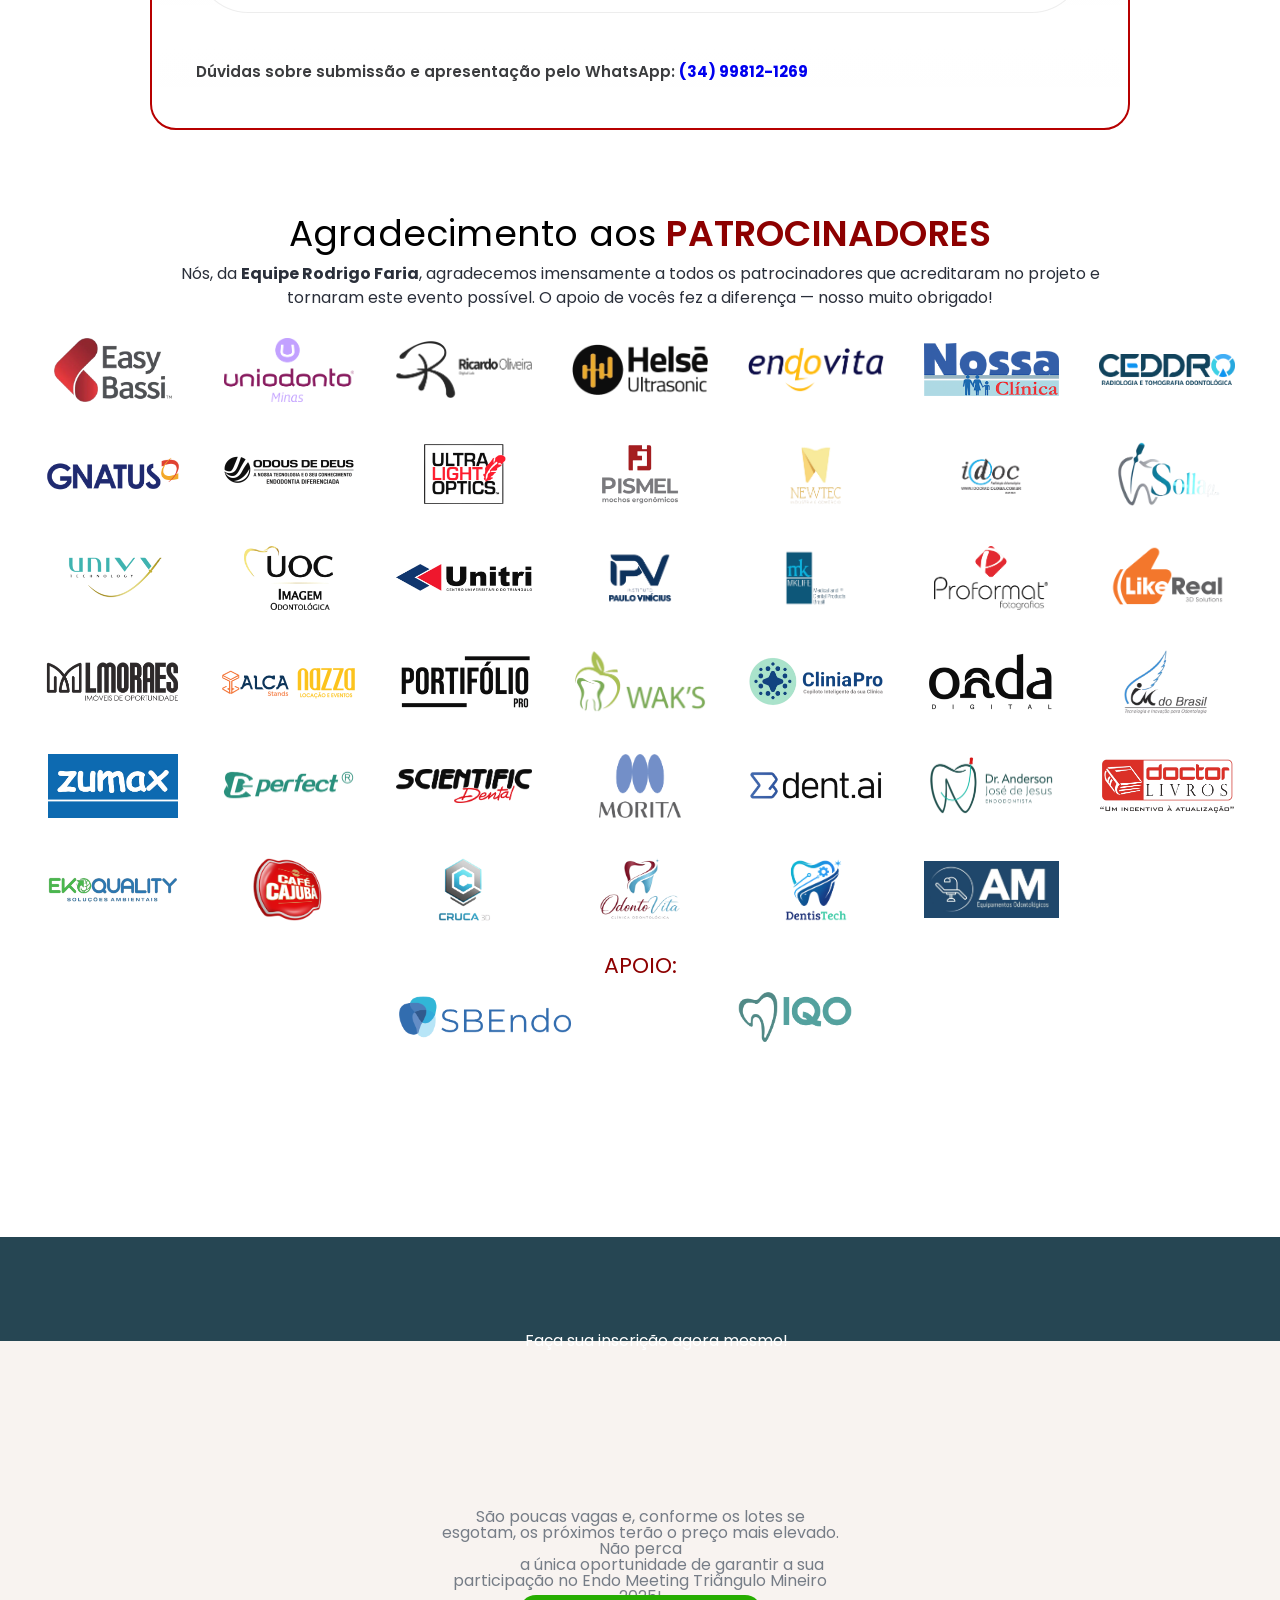
==== commit de7b17c9: "outro teste de autor" ====
--- a/index.html
+++ b/index.html
@@ -14112,7 +14112,7 @@
       }
     }
 
-    /* teste de autor */
+    /* teste de auto*/
     #e_471651_1_71822 {
       left: 26.9819px;
       top: 572.95px;
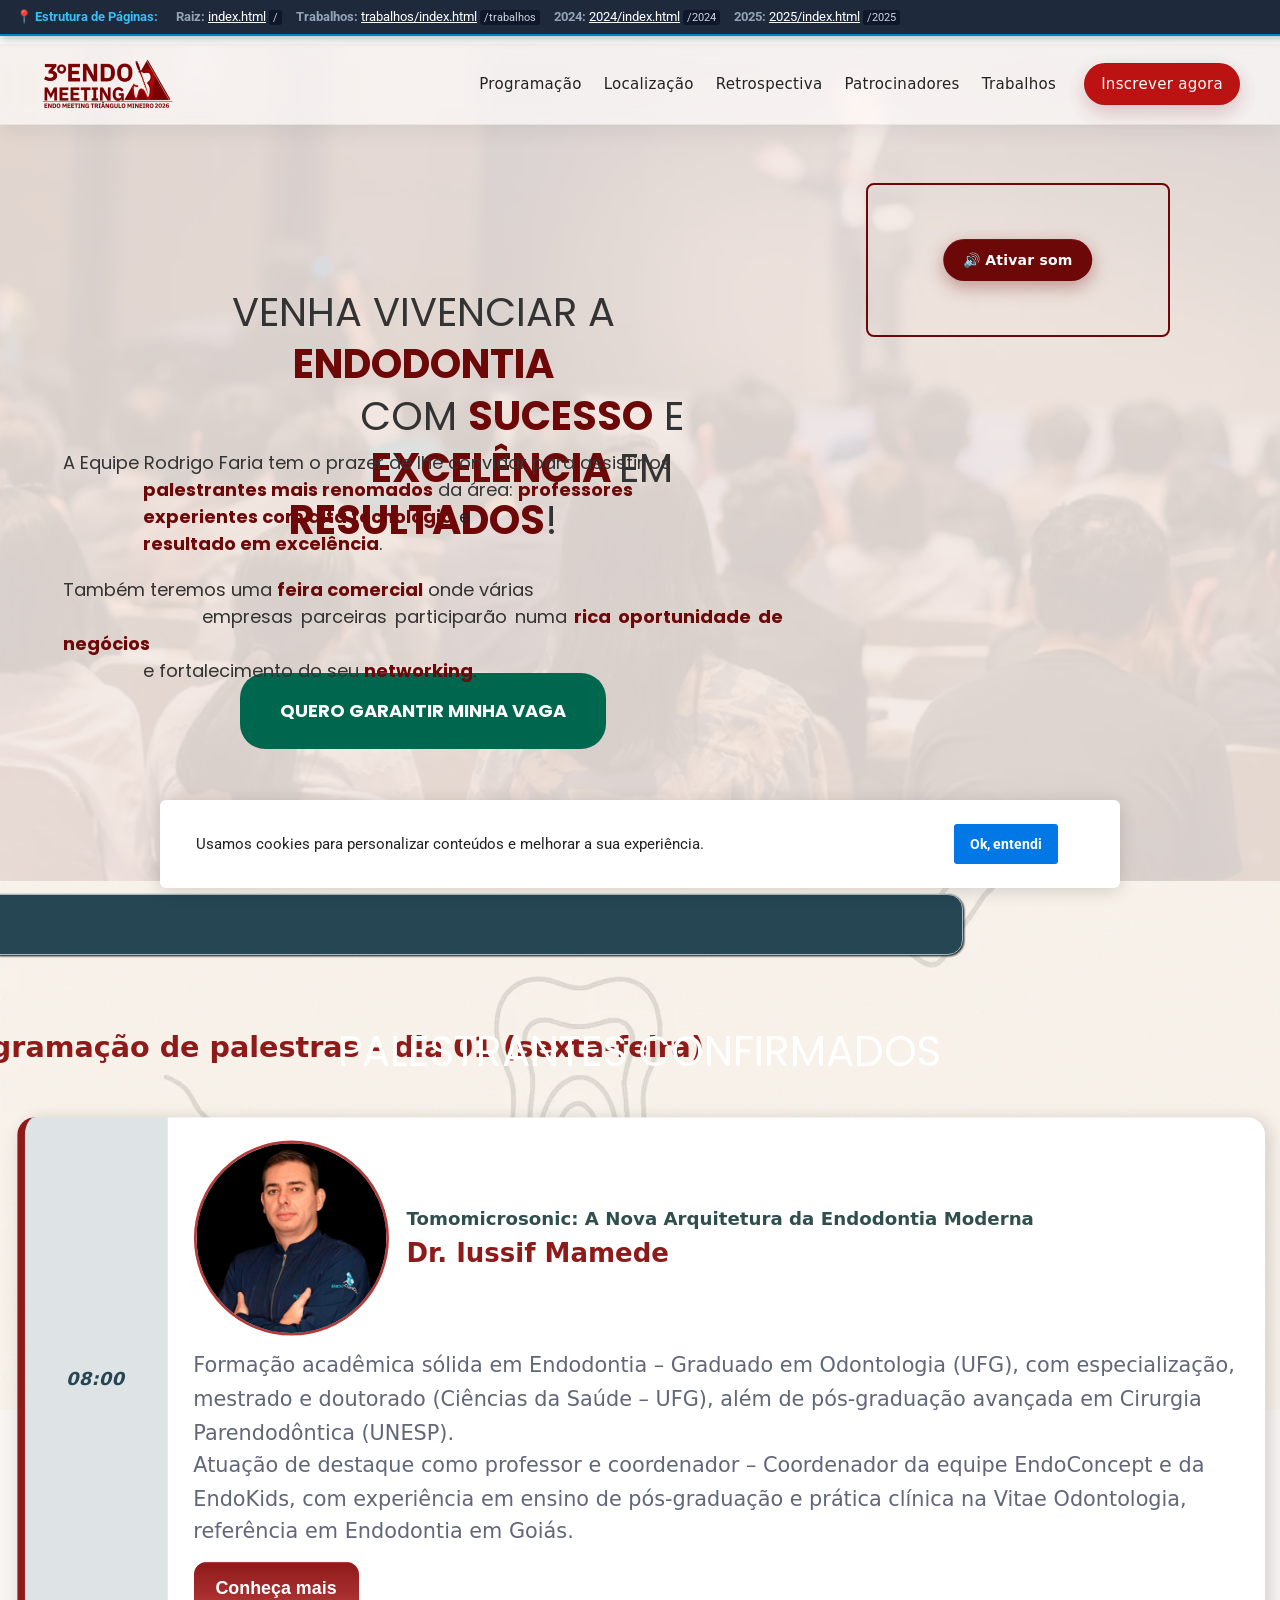
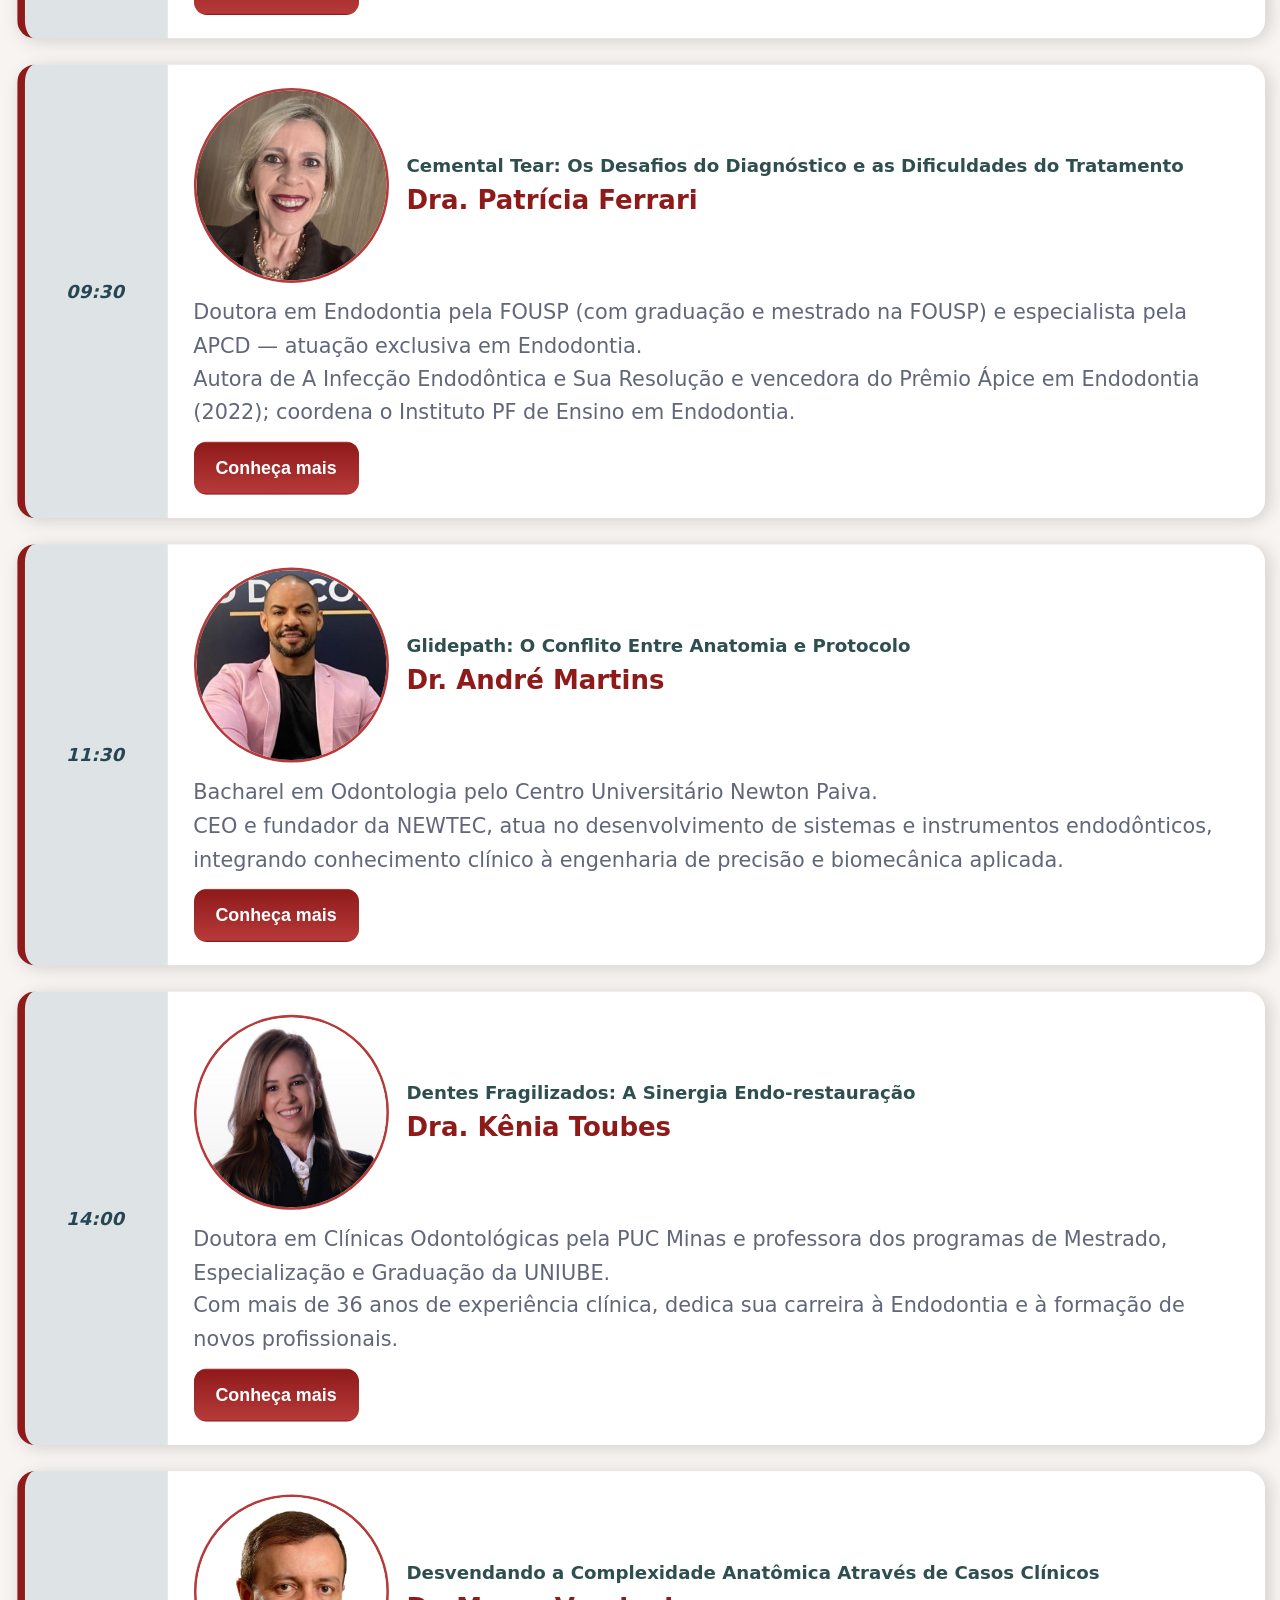
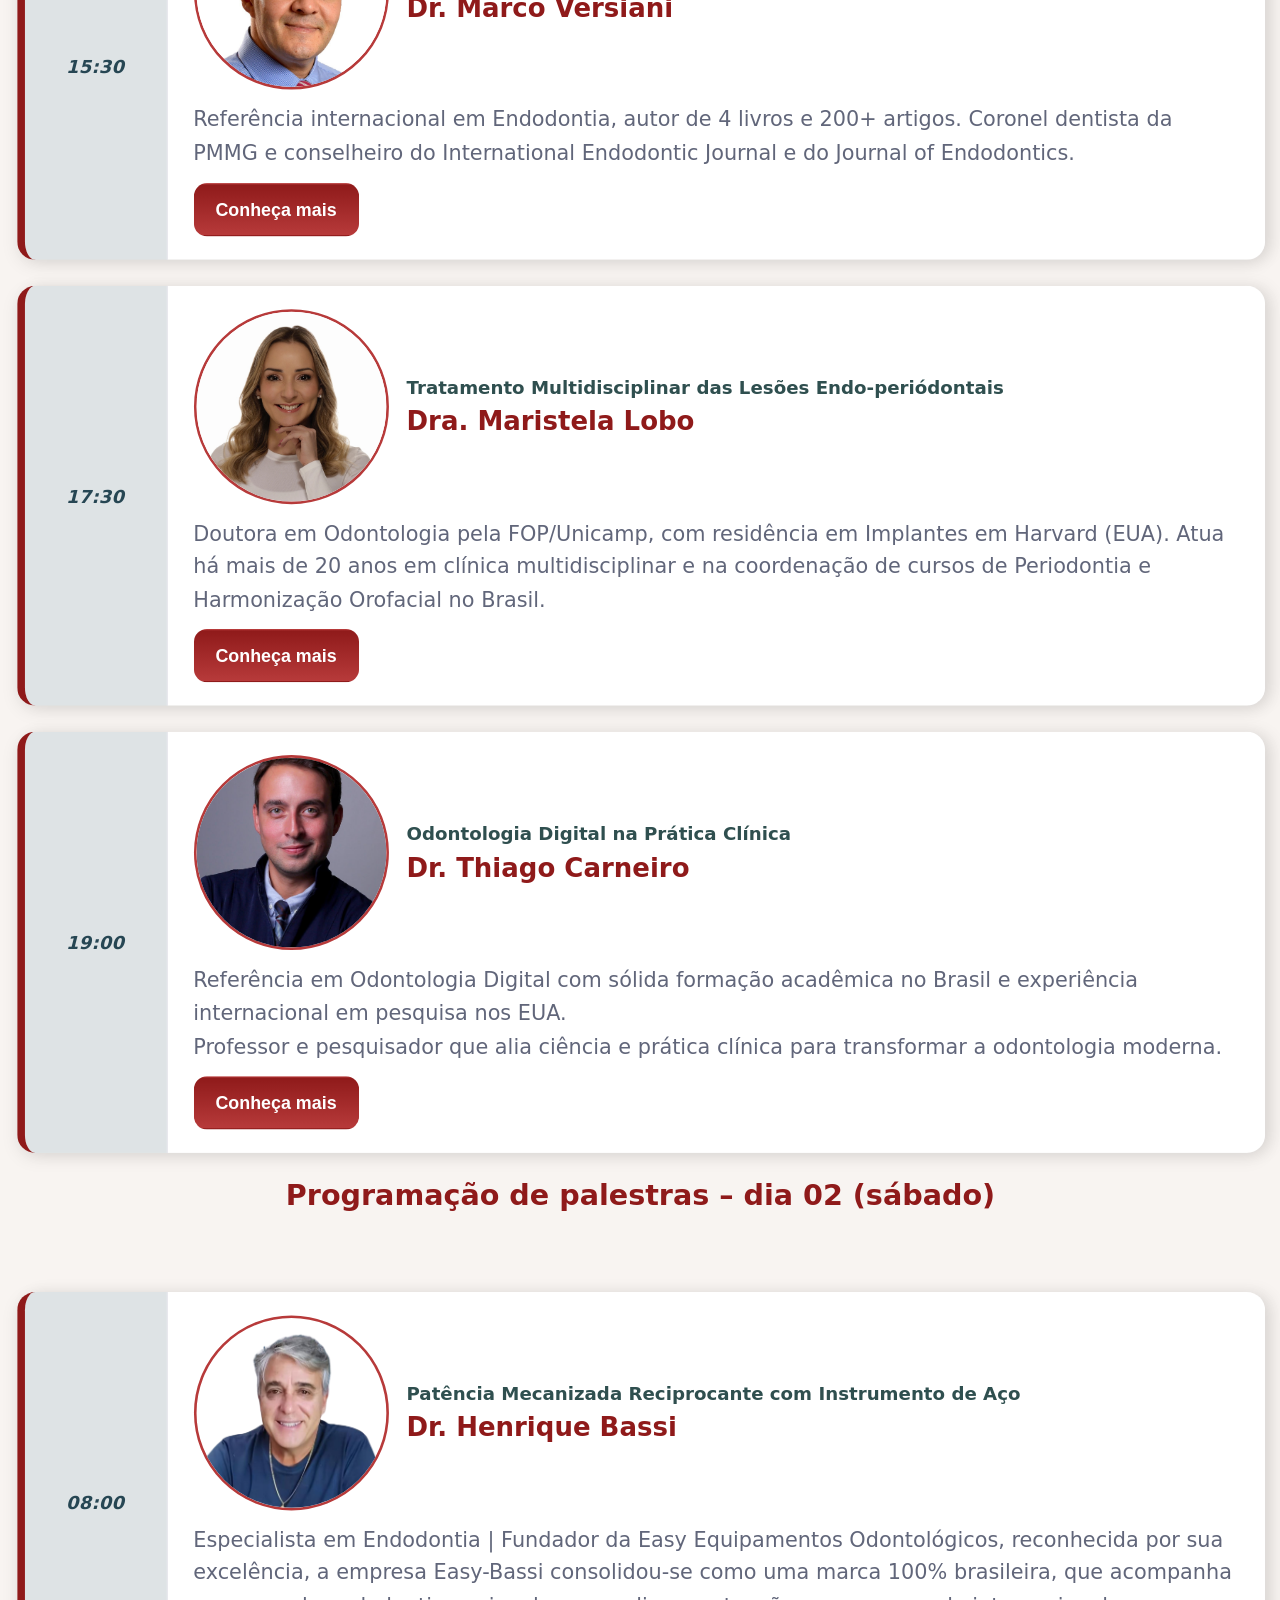
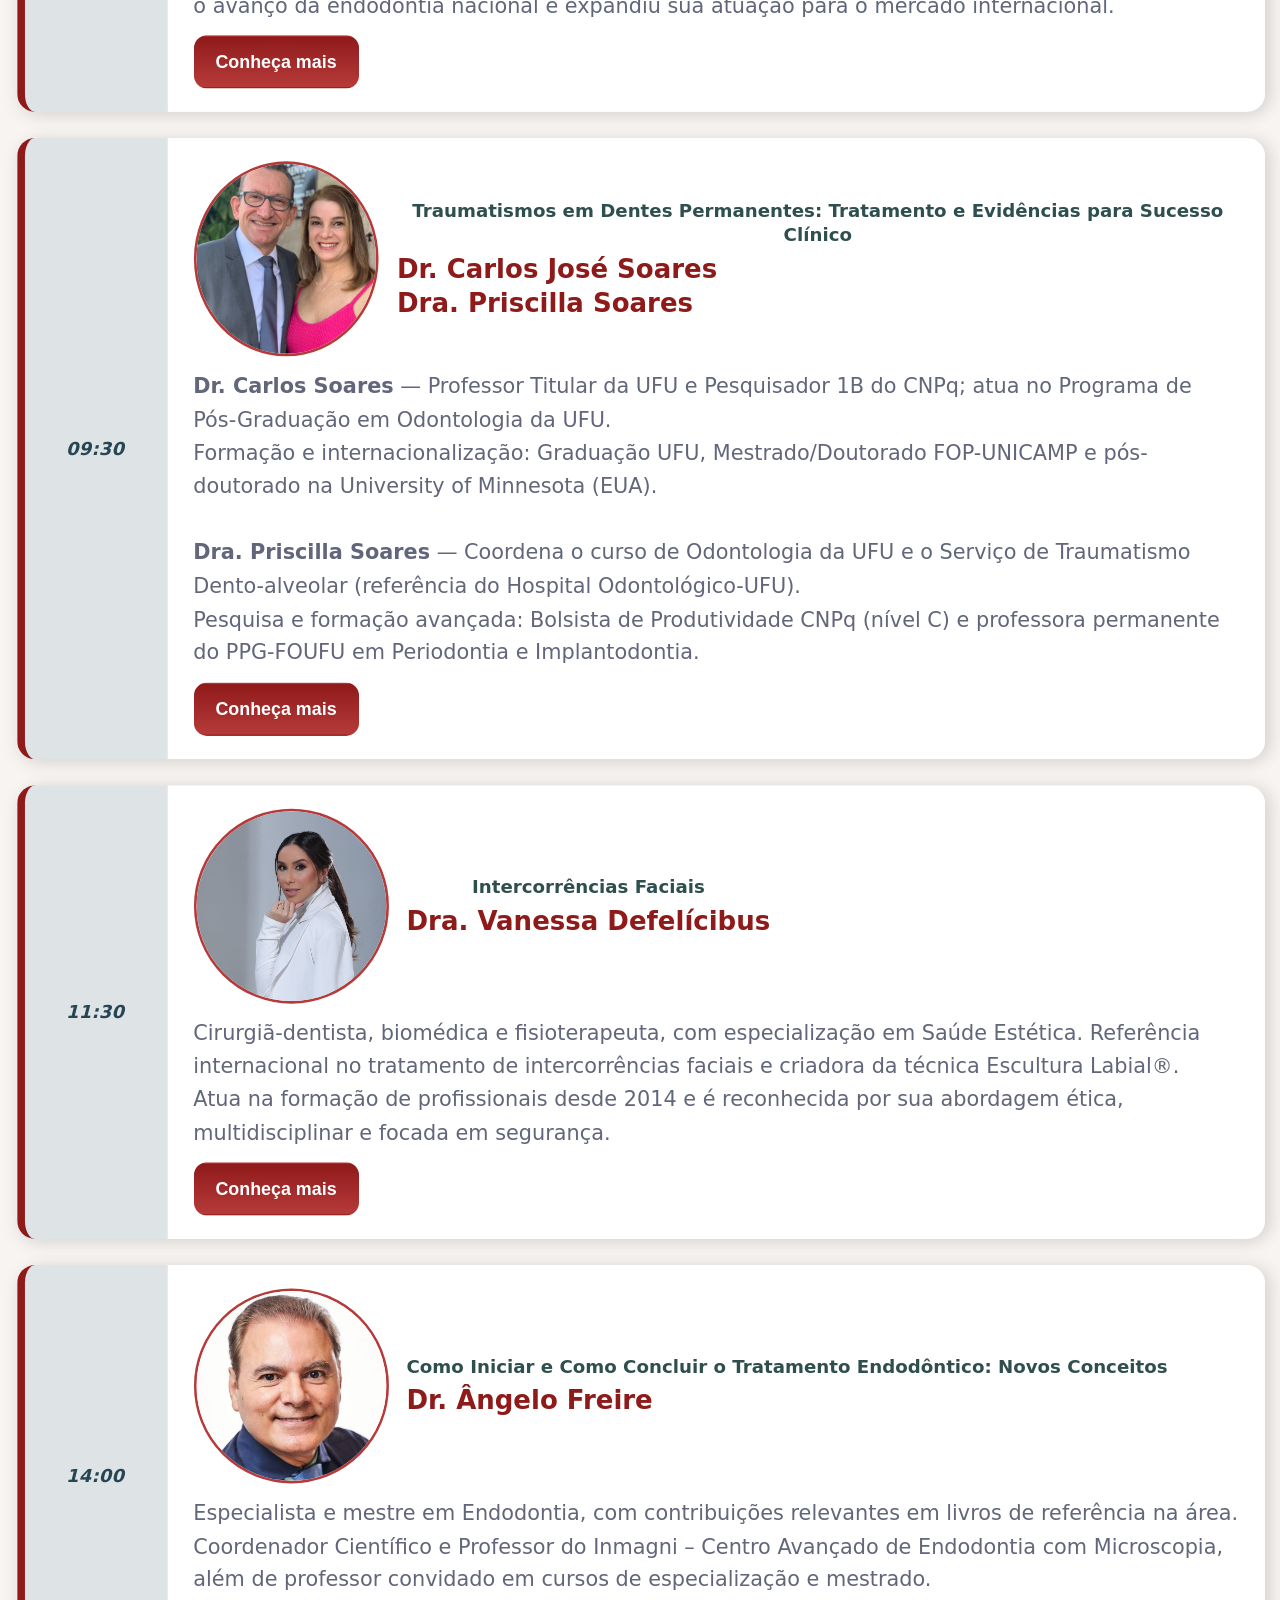
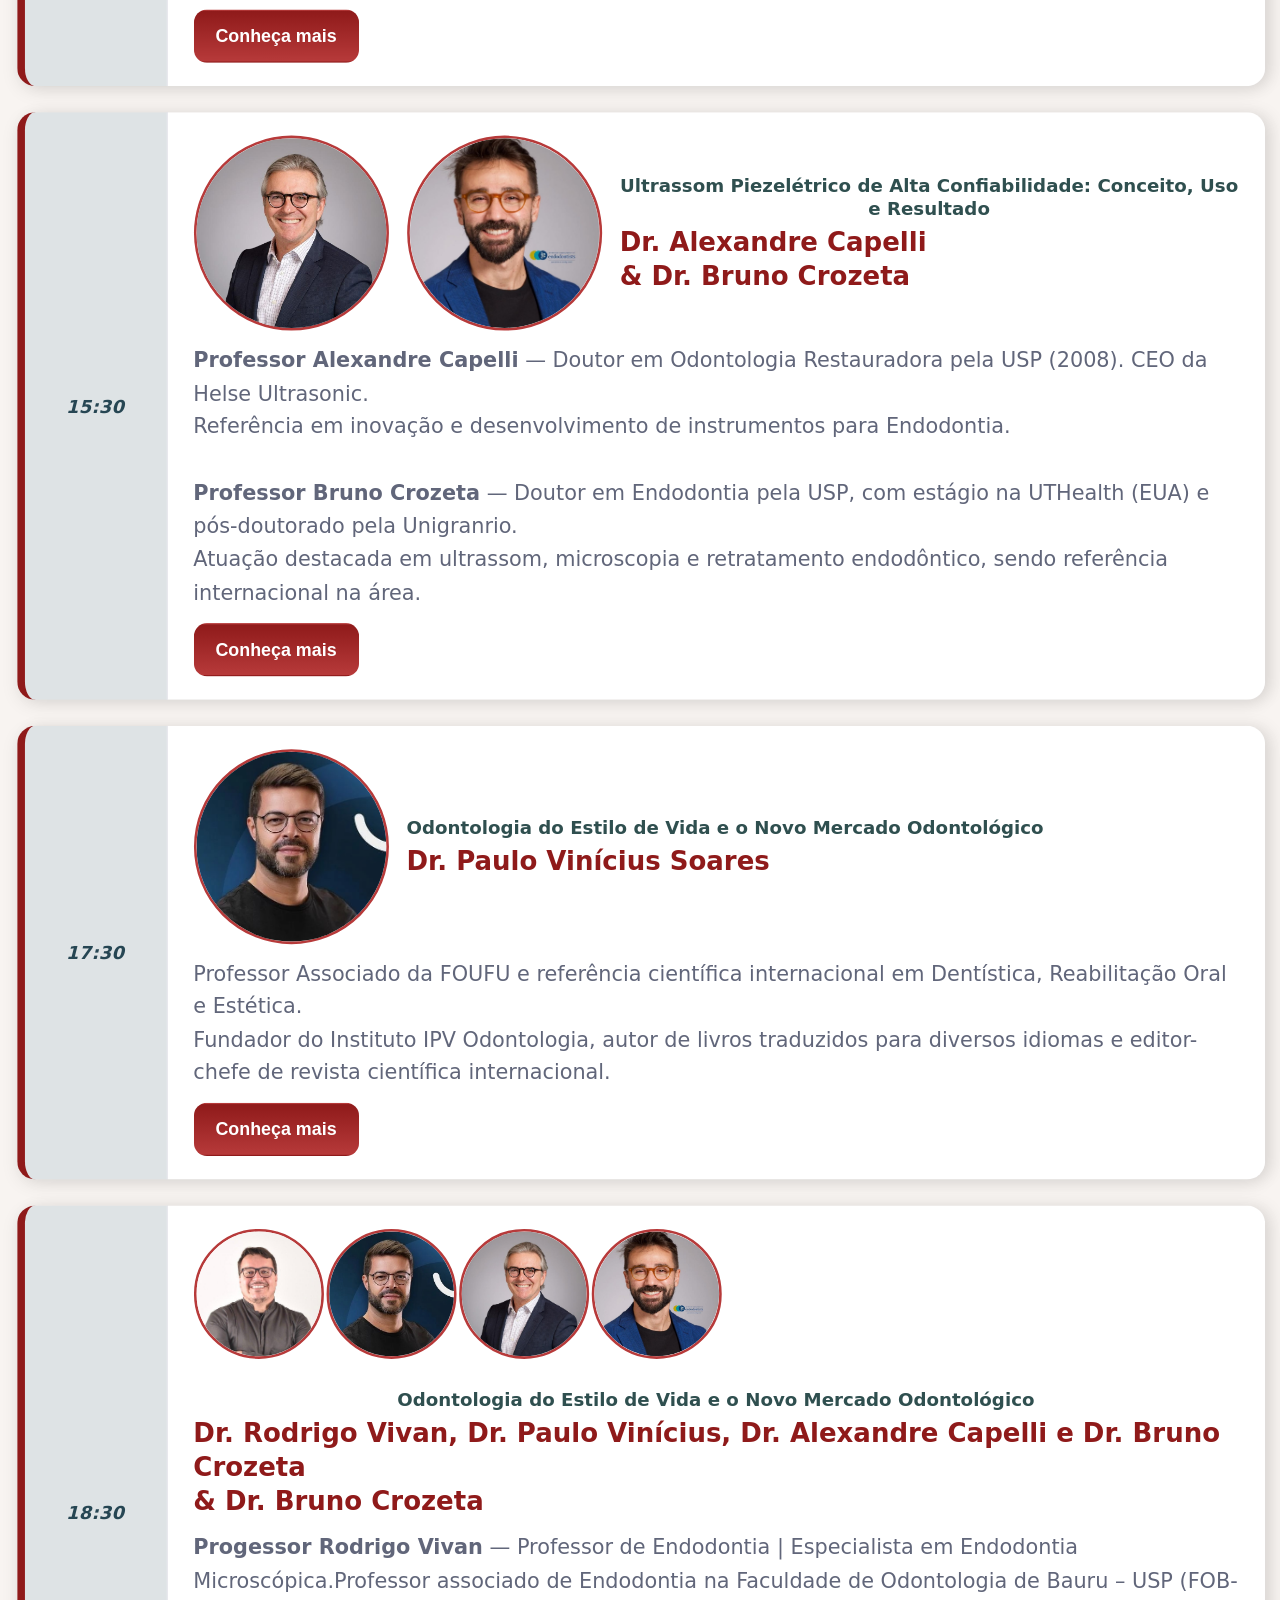
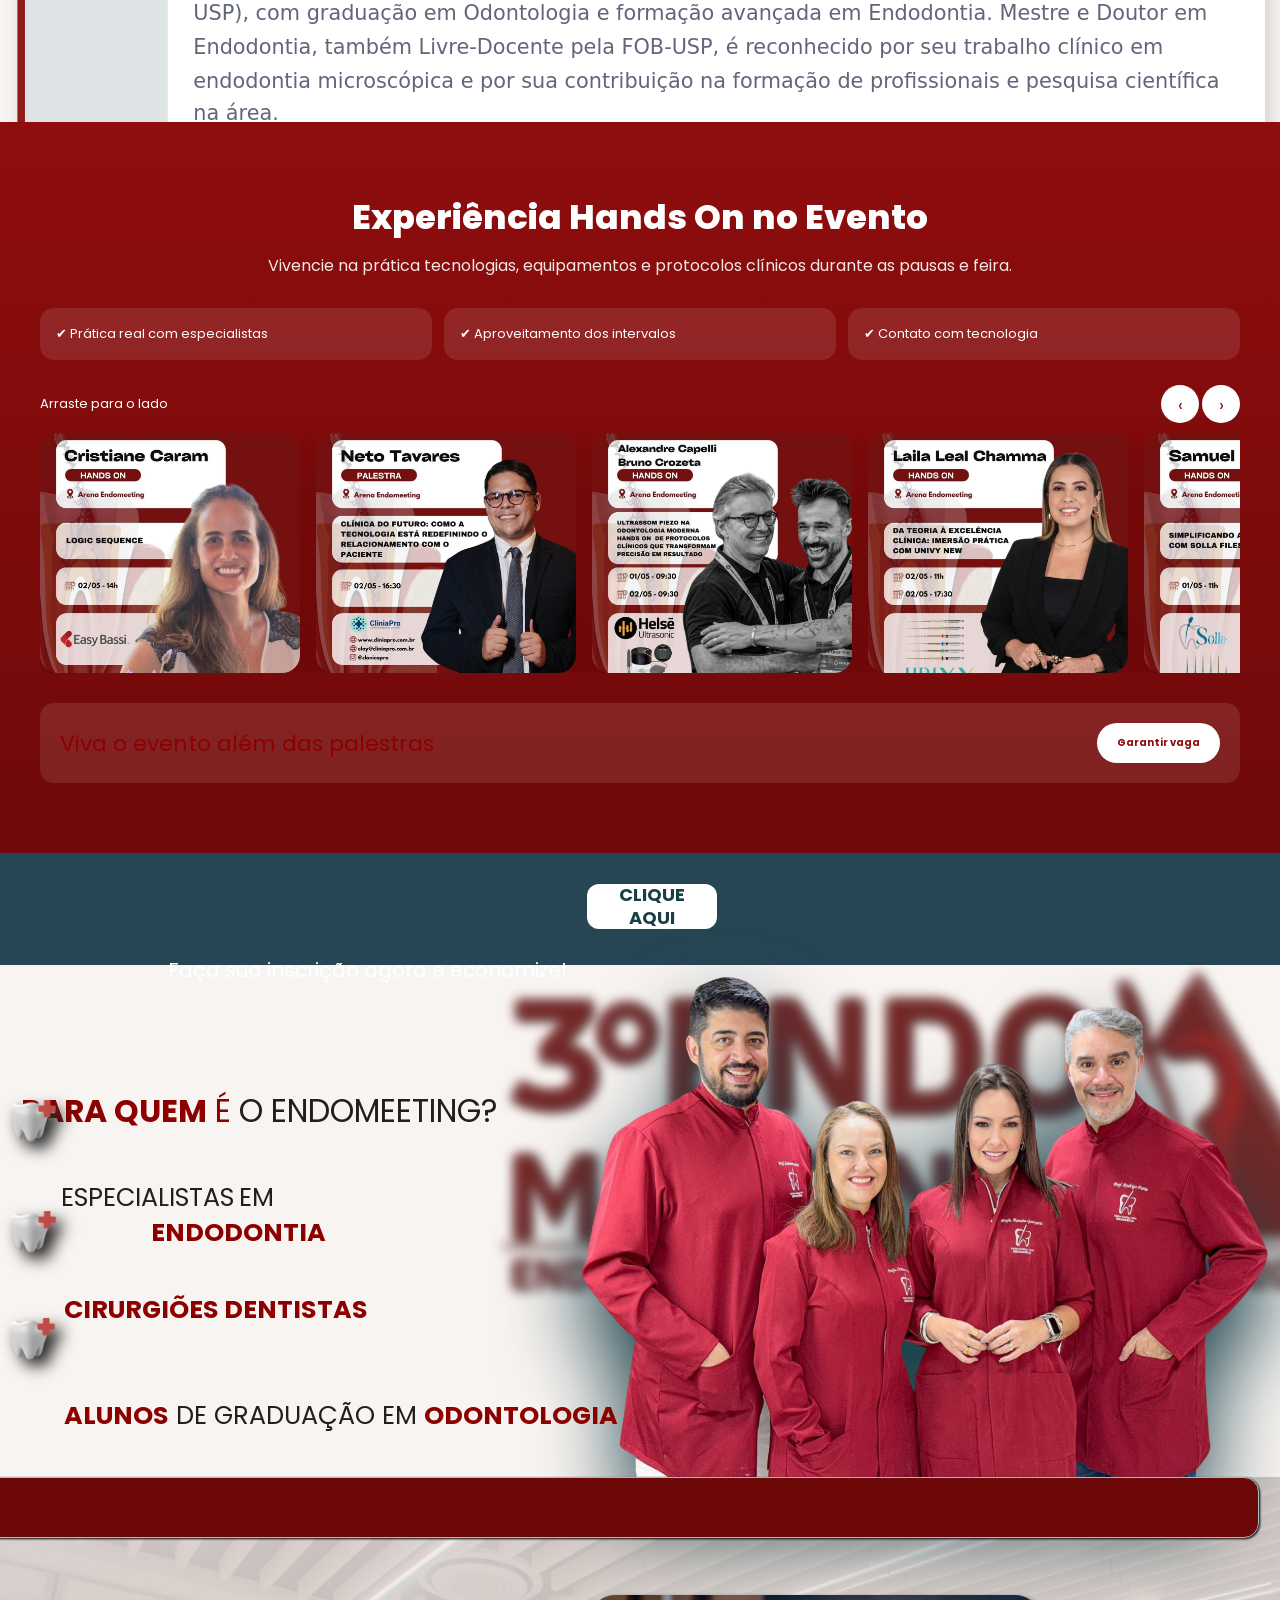
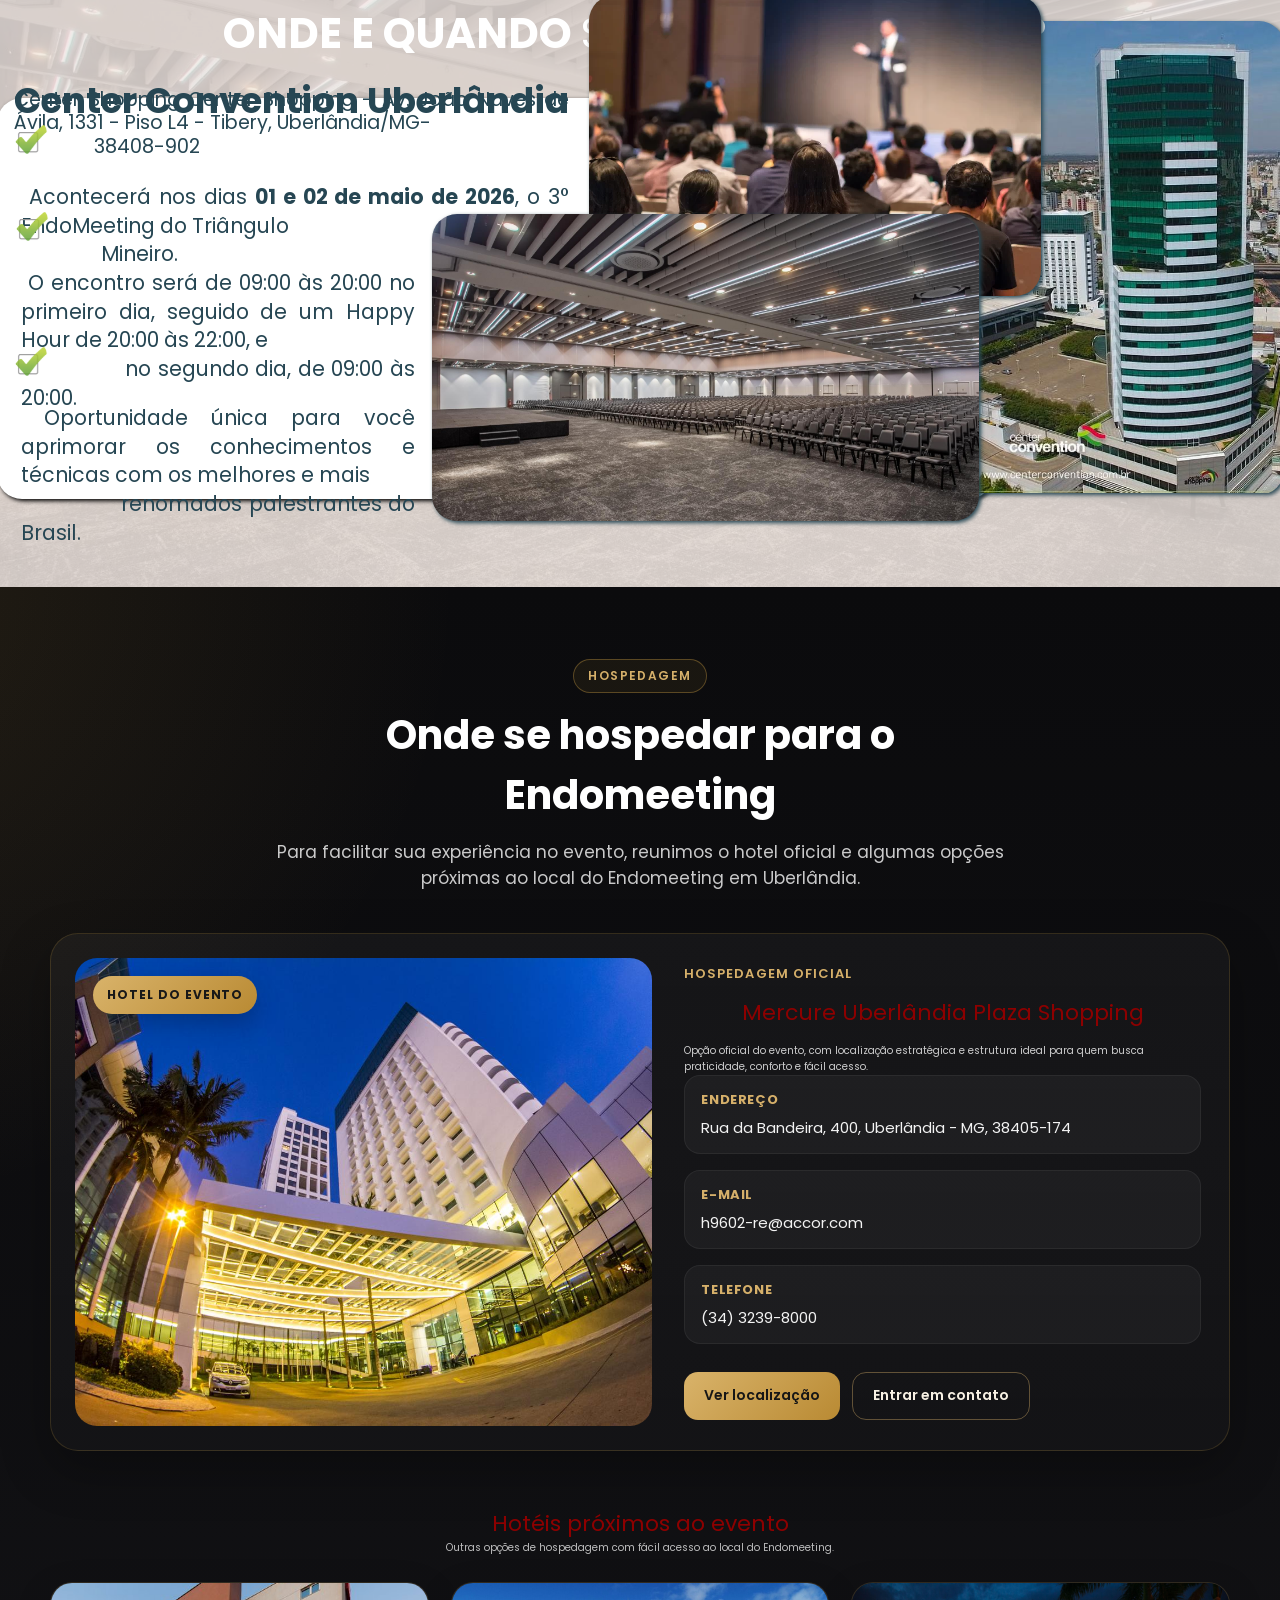
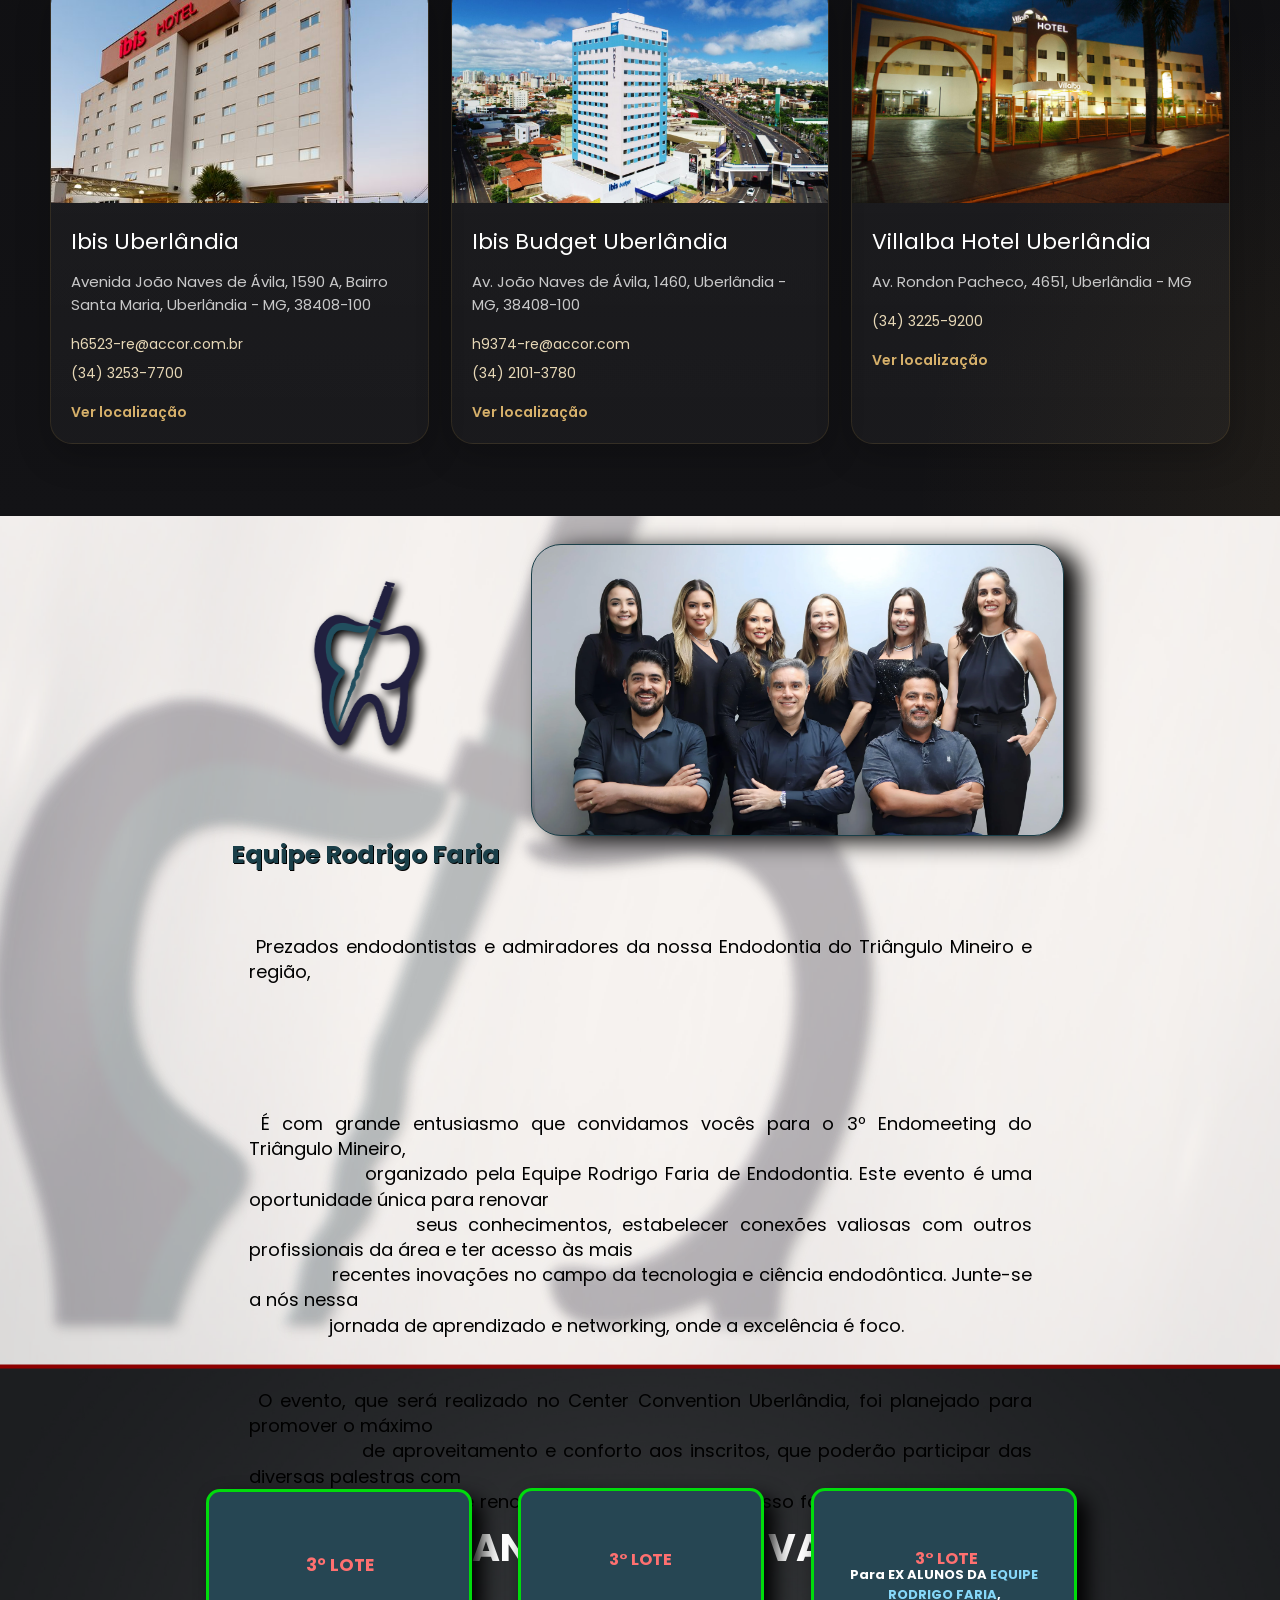
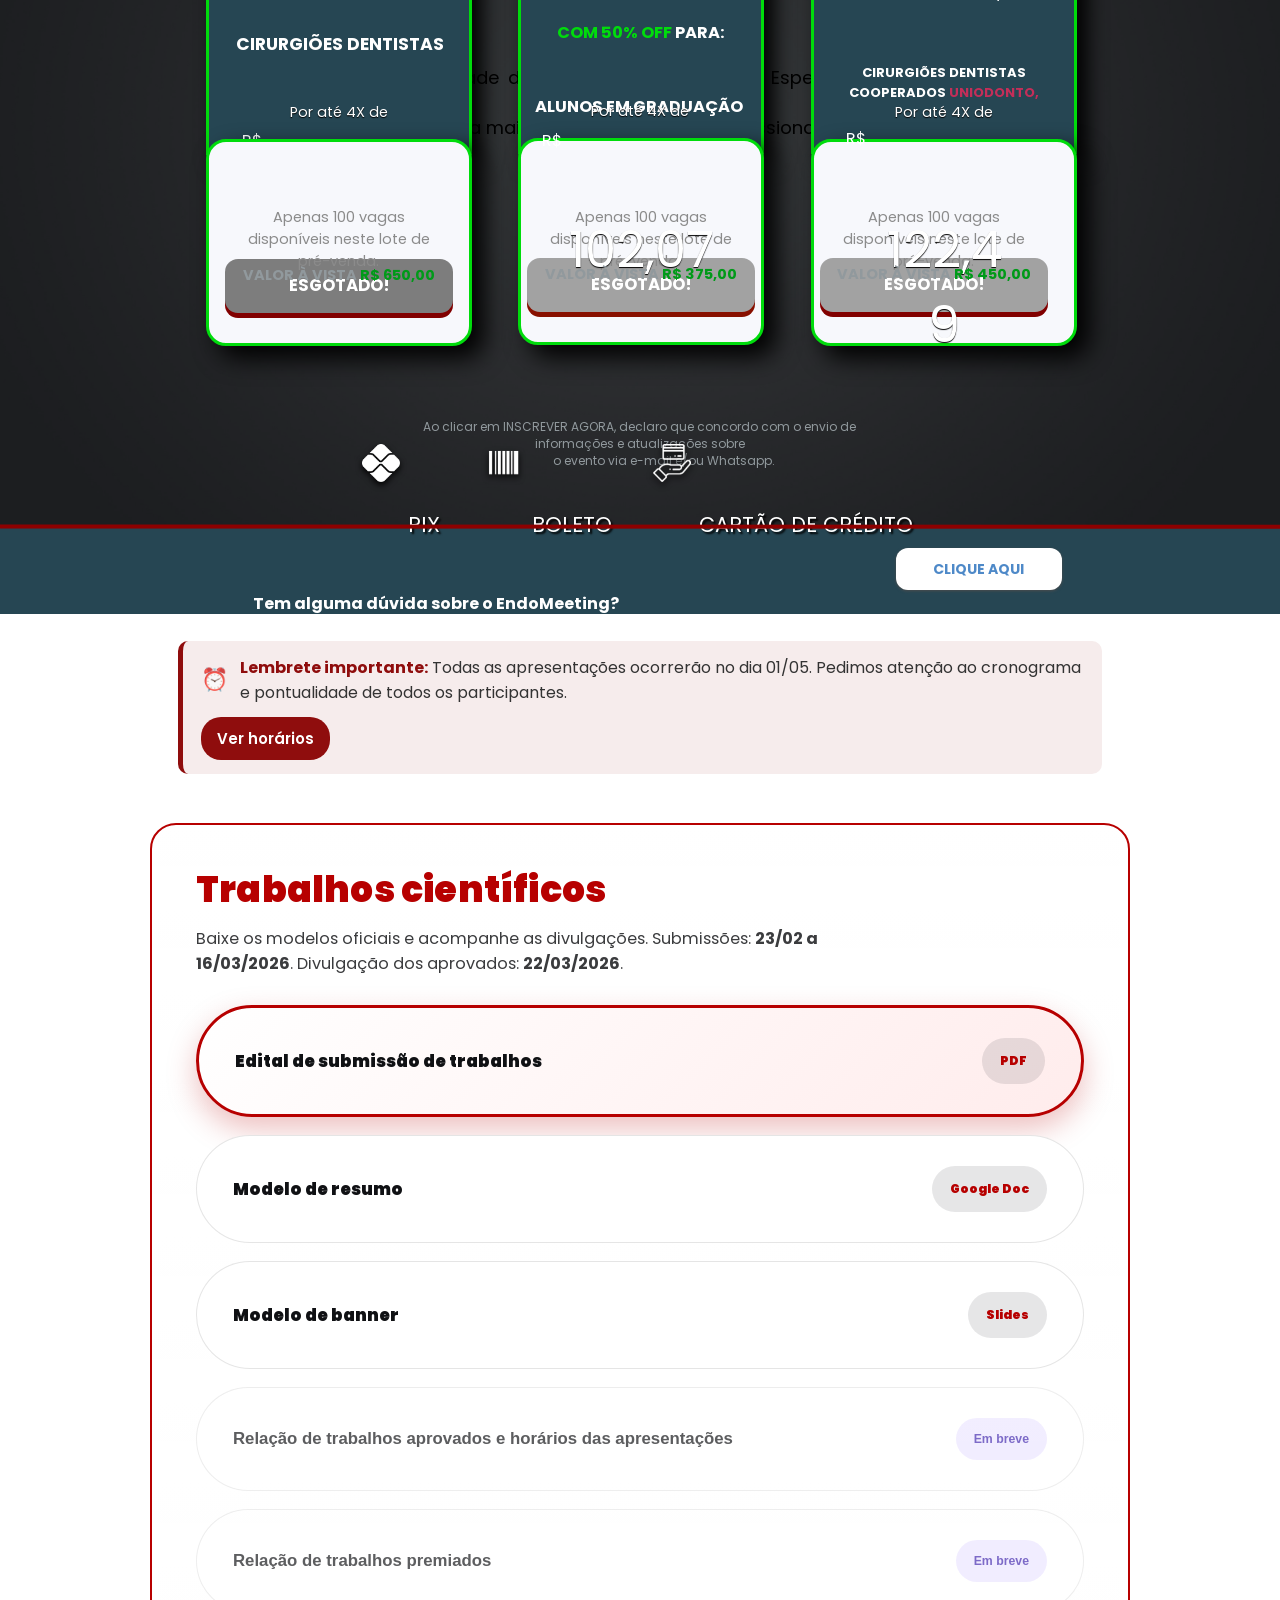
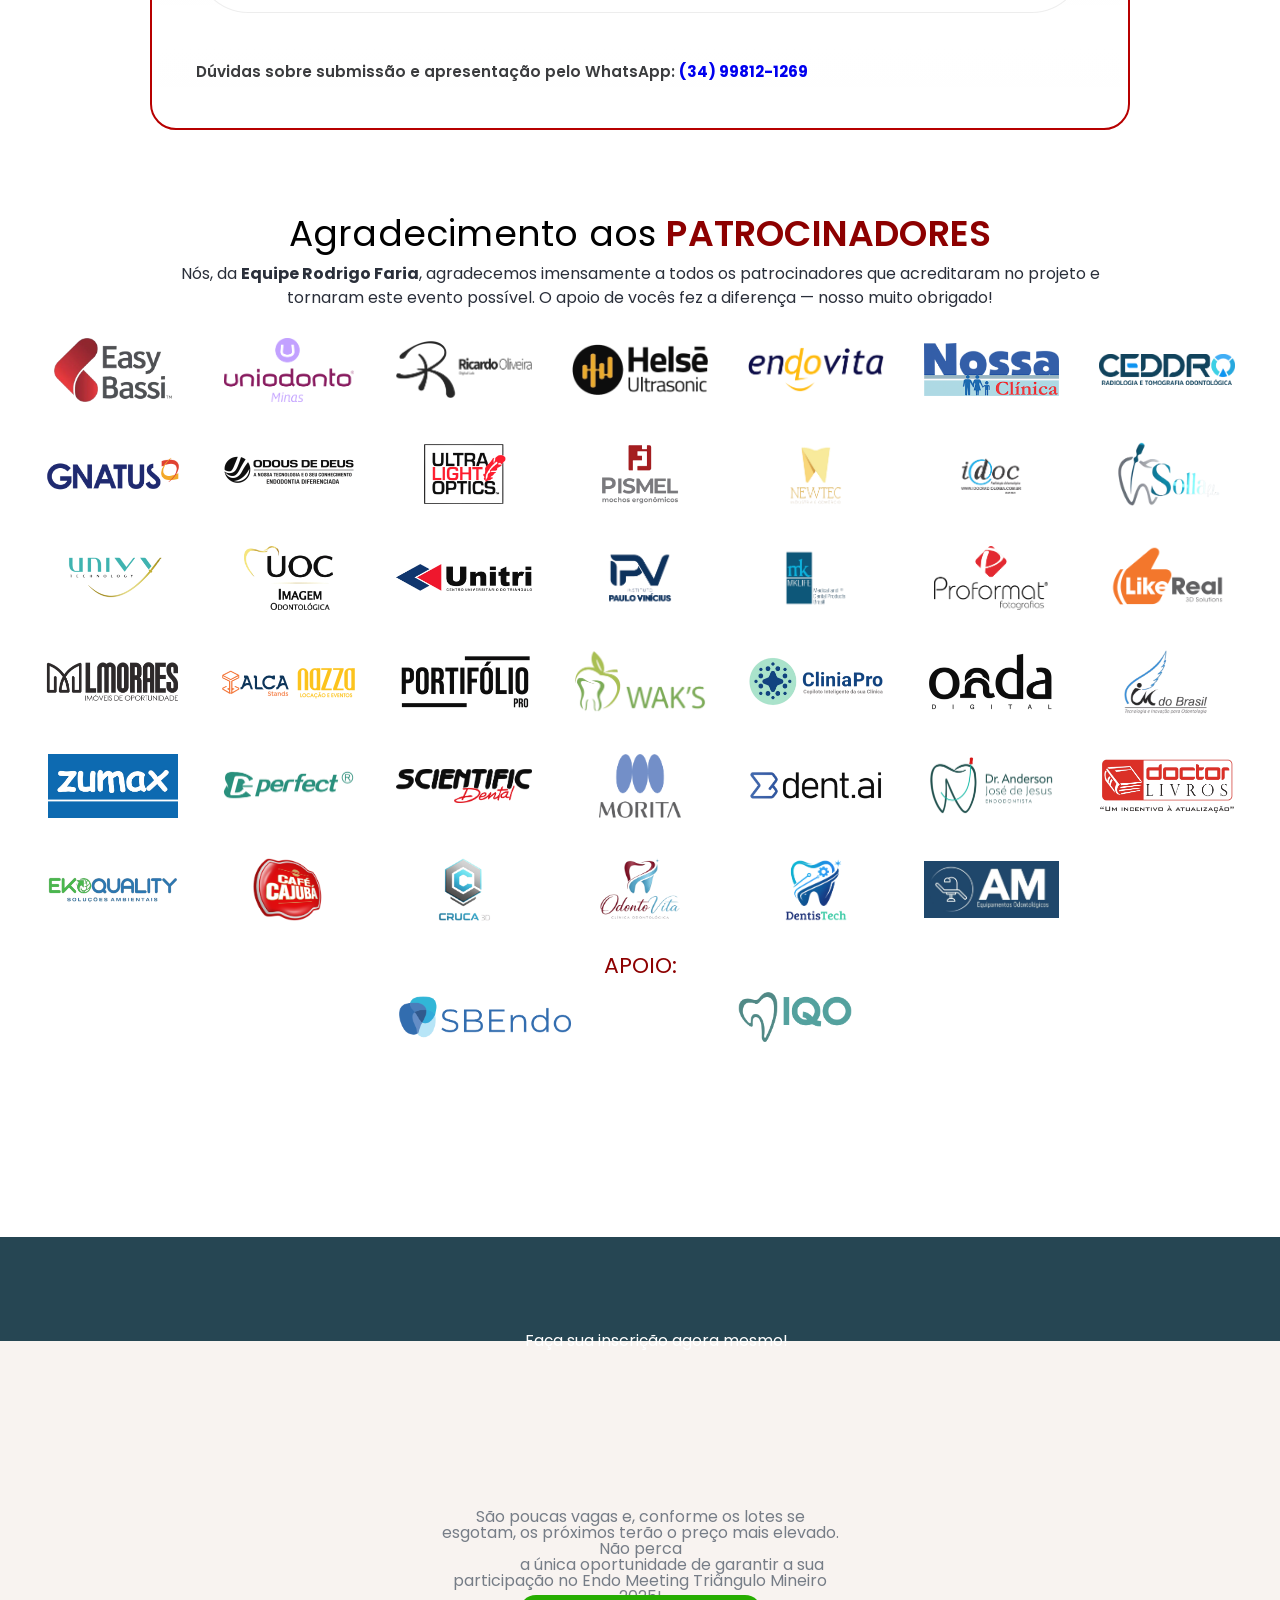
==== commit 758c457a: "mais um teste de autor" ====
--- a/index.html
+++ b/index.html
@@ -14112,7 +14112,7 @@
       }
     }
 
-    /* teste de auto*/
+    /* teste de auto */
     #e_471651_1_71822 {
       left: 26.9819px;
       top: 572.95px;
